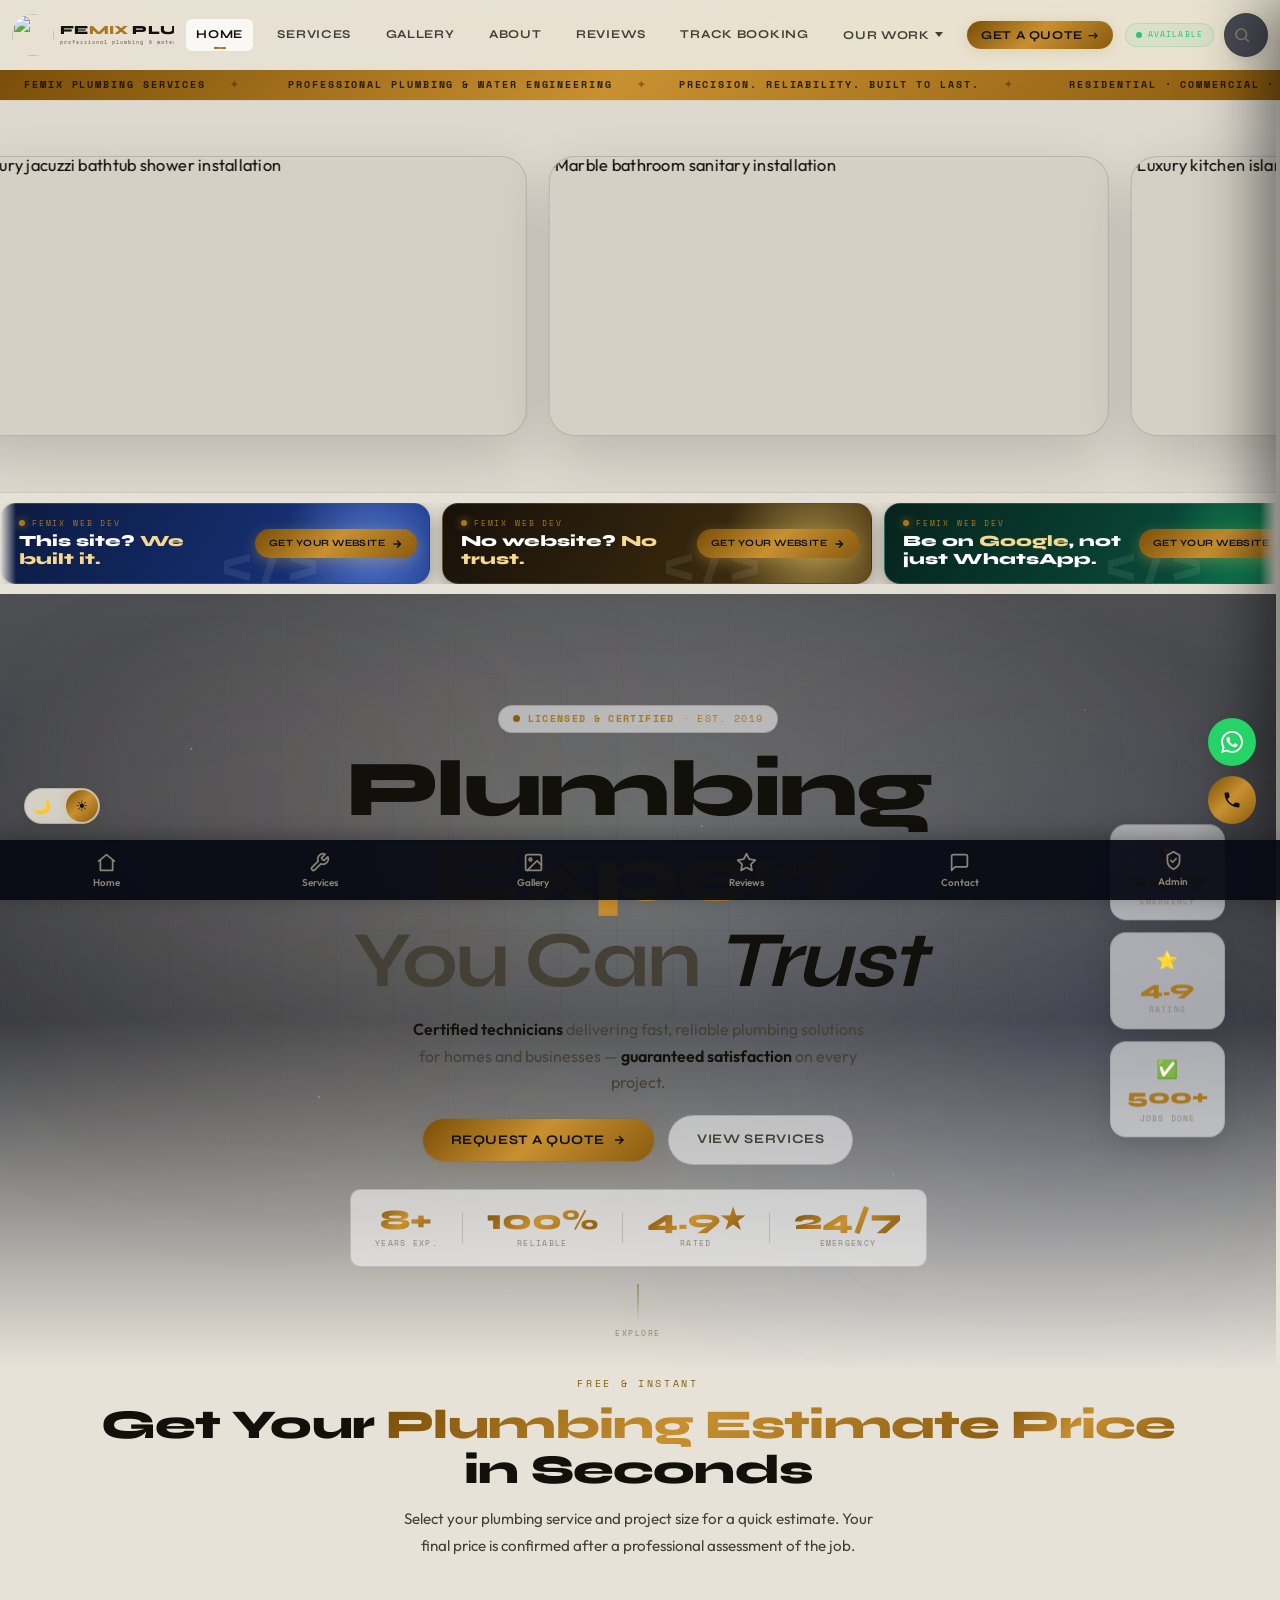
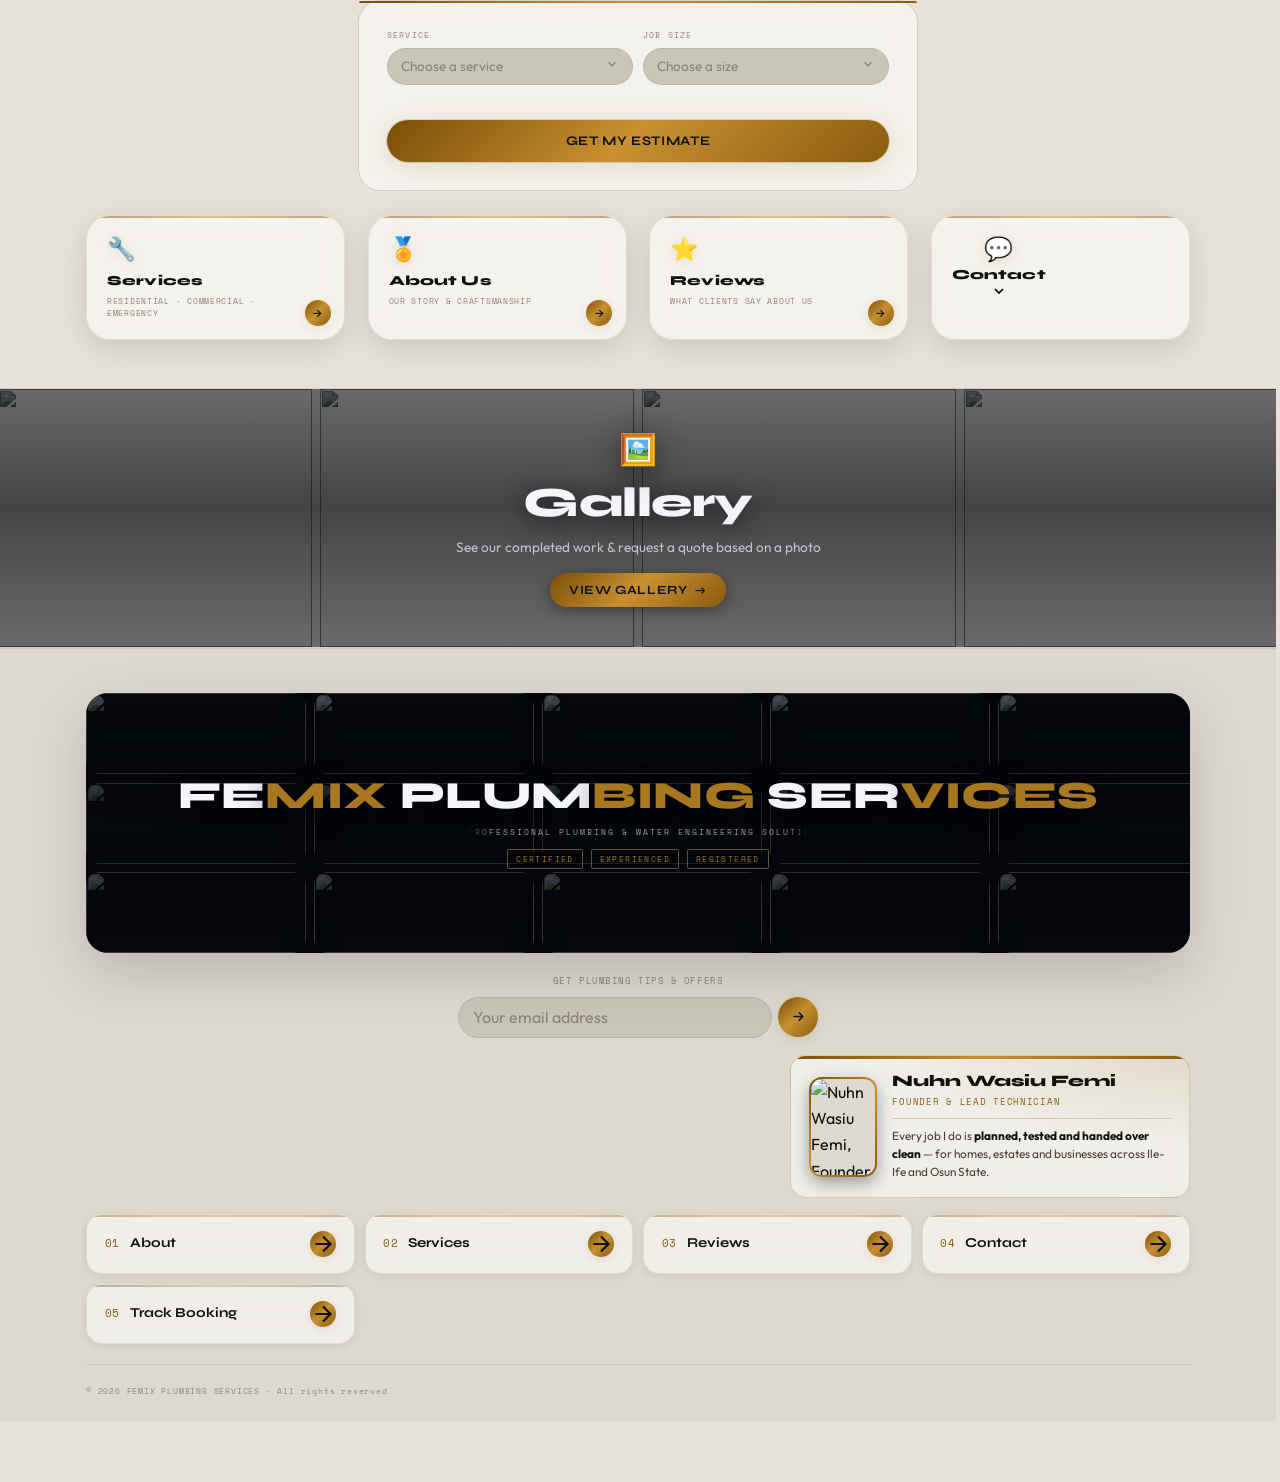
==== index.html @ af9c1fc1 "Add files via upload" ====
<!DOCTYPE html>
<html lang="en" data-theme="dark">
<head>
<meta charset="UTF-8" />
<meta name="viewport" content="width=device-width, initial-scale=1.0, interactive-widget=resizes-content" />
<meta name="description" content="Femix Plumbing Services delivers professional residential and commercial building plumbing and water engineering services in Ile-Ife, Osun State. Leak detection, borehole pumps, installations and maintenance." />
  <meta name="theme-color" content="#070A14" />
  <meta name="apple-mobile-web-app-capable" content="yes" />
  <meta name="apple-mobile-web-app-status-bar-style" content="black-translucent" />
  <link rel="canonical" href="https://femixplumbing.name.ng/" />
  <meta name="robots" content="index, follow, max-image-preview:large" />
  <meta property="og:type" content="website" />
  <meta property="og:site_name" content="Femix Plumbing Services" />
  <meta property="og:locale" content="en_NG" />
  <meta property="og:title" content="Femix Plumbing Services — Plumber in Ile-Ife, Osun State" />
  <meta property="og:description" content="Femix Plumbing Services delivers professional residential and commercial building plumbing and water engineering services in Ile-Ife, Osun State. Leak detection, borehole pumps, installations and maintenance." />
  <meta property="og:url" content="https://femixplumbing.name.ng/" />
  <meta property="og:image" content="https://femixplumbing.name.ng/images/branding/femix-plumbing-logo.webp" />
  <meta property="og:image:alt" content="Femix Plumbing Services logo" />
  <meta name="twitter:card" content="summary" />
  <meta name="twitter:title" content="Femix Plumbing Services — Plumber in Ile-Ife, Osun State" />
  <meta name="twitter:description" content="Femix Plumbing Services delivers professional residential and commercial building plumbing and water engineering services in Ile-Ife, Osun State. Leak detection, borehole pumps, installations and maintenance." />
  <meta name="twitter:image" content="https://femixplumbing.name.ng/images/branding/femix-plumbing-logo.webp" />
  <script type="application/ld+json">
{
  "@context": "https://schema.org",
  "@type": "Plumber",
  "@id": "https://femixplumbing.name.ng/#business",
  "name": "Femix Plumbing Services",
  "url": "https://femixplumbing.name.ng/",
  "image": "https://femixplumbing.name.ng/images/branding/femix-plumbing-logo.webp",
  "logo": "https://femixplumbing.name.ng/images/branding/femix-plumbing-logo.webp",
  "description": "Femix Plumbing Services delivers professional residential and commercial building plumbing and water engineering services in Ile-Ife, Osun State. Leak detection, borehole pumps, installations and maintenance. 24/7 emergency response.",
  "telephone": "+2349060708332",
  "email": "femixplumbingservices931@gmail.com",
  "foundingDate": "2019",
  "founder": {
    "@type": "Person",
    "name": "Nuhn Wasiu Femi"
  },
  "address": {
    "@type": "PostalAddress",
    "addressLocality": "Ile-Ife",
    "addressRegion": "Osun State",
    "addressCountry": "NG"
  },
  "areaServed": [
    {
      "@type": "City",
      "name": "Ile-Ife"
    },
    {
      "@type": "AdministrativeArea",
      "name": "Osun State"
    }
  ],
  "openingHoursSpecification": [
    {
      "@type": "OpeningHoursSpecification",
      "dayOfWeek": [
        "Monday",
        "Tuesday",
        "Wednesday",
        "Thursday",
        "Friday",
        "Saturday"
      ],
      "opens": "07:00",
      "closes": "19:00"
    }
  ],
  "hasOfferCatalog": {
    "@type": "OfferCatalog",
    "name": "Plumbing services",
    "itemListElement": [
      {
        "@type": "Offer",
        "itemOffered": {
          "@type": "Service",
          "name": "Residential plumbing"
        }
      },
      {
        "@type": "Offer",
        "itemOffered": {
          "@type": "Service",
          "name": "Commercial and estate plumbing"
        }
      },
      {
        "@type": "Offer",
        "itemOffered": {
          "@type": "Service",
          "name": "Borehole, pump and water systems"
        }
      },
      {
        "@type": "Offer",
        "itemOffered": {
          "@type": "Service",
          "name": "Leak detection and diagnostics"
        }
      },
      {
        "@type": "Offer",
        "itemOffered": {
          "@type": "Service",
          "name": "Water heater installation and repair"
        }
      },
      {
        "@type": "Offer",
        "itemOffered": {
          "@type": "Service",
          "name": "Drain cleaning and unclogging"
        }
      },
      {
        "@type": "Offer",
        "itemOffered": {
          "@type": "Service",
          "name": "24/7 emergency plumbing"
        }
      }
    ]
  }
}
  </script>
  <link rel="manifest" href="manifest.json" />
  <title>Femix Plumbing Services — Professional Plumbing & Water Engineering Solutions · Ile Ife</title>
  <link rel="preconnect" href="https://fonts.googleapis.com" />
  <link rel="preconnect" href="https://fonts.gstatic.com" crossorigin />
  <link href="https://fonts.googleapis.com/css2?family=Syne:wght@400;500;600;700;800&family=Outfit:wght@300;400;500;600;700&family=Space+Mono:wght@400;700&display=swap" rel="stylesheet" />
  <script async src="https://www.googletagmanager.com/gtag/js?id=G-QE96GSZ39D"></script>
  <script>
    window.dataLayer = window.dataLayer || [];
    function gtag(){dataLayer.push(arguments);}
    gtag('js', new Date());
    gtag('config', 'G-QE96GSZ39D');
  </script>
  <link rel="icon" type="image/webp" href="images/branding/femix-logo.webp">
  <link rel="apple-touch-icon" href="images/branding/femix-logo.webp">
  <meta name="mobile-web-app-capable" content="yes">
  <link rel="stylesheet" href="style-dev.css?v=20260930c">
</head>
<body>

<!-- ─── SCROLL PROGRESS ─── -->
<div id="scrollProgress" class="scroll-progress" aria-hidden="true">
  <div class="scroll-progress-fill"></div>
</div>

<!-- ─── LOADER ─── -->
<div id="loader" class="loader" aria-hidden="true">
  <div class="loader-content">
    <div class="loader-emblem">
      <svg width="56" height="56" viewBox="0 0 56 56" fill="none">
        <defs>
          <linearGradient id="lg1" x1="0" y1="0" x2="56" y2="56" gradientUnits="userSpaceOnUse">
            <stop offset="0%" stop-color="#C8A44A"/>
            <stop offset="100%" stop-color="#F5D990"/>
          </linearGradient>
        </defs>
      </svg>
      <div class="loader-drop">
        <img src="images/branding/femix-plumbing-logo.webp" alt="Femix Logo" class="logo-img" aria-hidden="true"/>
      </div>
    </div>
    <div class="loader-wordmark">FE<span>MIX</span> PLUM<span>BING</span> SER<span>VICES</span></div>
    <div class="loader-tagline">Professional Plumbing & Water Engineering Solutions · Est. 2019</div>
    <div class="loader-bar-wrap"><div class="loader-bar-fill"></div></div>
  </div>
</div>

<!-- ─── TOAST SYSTEM ─── -->
<div id="toastContainer" class="toast-container" role="alert" aria-live="assertive" aria-atomic="true"></div>

<!-- ─── CANVAS ─── -->
<canvas id="bgCanvas" aria-hidden="true"></canvas>

<!-- ─── GALLERY STRIP (persistent) ─── -->
<div class="gallery-strip" aria-label="Our recent work">
  <div class="gallery-strip-galaxy-bg" aria-hidden="true"></div>
  <div class="gallery-strip-galaxy-stars" aria-hidden="true"></div>
  <div class="gallery-strip-galaxy-stars gallery-strip-galaxy-stars--far" aria-hidden="true"></div>
  <div class="gallery-strip-galaxy-comet" aria-hidden="true"></div>
  <div class="slider-track" id="sliderTrack">
    <div class="slide"><img src="images/gallery/femix-plumbing-luxury-jacuzzi-bathtub-shower-installation.webp" alt="Luxury jacuzzi bathtub shower installation" loading="lazy" decoding="async"></div>
    <div class="slide"><img src="images/gallery/femix-plumbing-marble-bathroom-sanitary-installation-lagos.webp" alt="Marble bathroom sanitary installation" loading="lazy" decoding="async"></div>
    <div class="slide"><img src="images/gallery/femix-plumbing-luxury-kitchen-island-drainage-piping.webp" alt="Luxury kitchen island drainage piping" loading="lazy" decoding="async"></div>
    <div class="slide"><img src="images/gallery/femix-plumbing-luxury-terrazzo-bathroom-mep-engineering.webp" alt="Terrazzo bathroom MEP engineering" loading="lazy" decoding="async"></div>
    <div class="slide"><img src="images/gallery/femix-plumbing-glass-shower-enclosure-modern-tower-panel.webp" alt="Glass shower enclosure installation" loading="lazy" decoding="async"></div>
    <div class="slide"><img src="images/gallery/femix-plumbing-double-vanity-sink-black-marble-bathroom.webp" alt="Double vanity sink black marble bathroom" loading="lazy" decoding="async"></div>
    <div class="slide"><img src="images/gallery/femix-plumbing-services-commercial-bathroom-plumbing-layout.webp" alt="Commercial bathroom plumbing layout" loading="lazy" decoding="async"></div>
    <div class="slide"><img src="images/gallery/femix-plumbing-luxury-freestanding-bathtub-leak-testing.webp" alt="Luxury freestanding bathtub leak testing" loading="lazy" decoding="async"></div>
    <div class="slide"><img src="images/gallery/femix-plumbing-modern-countertop-basin-installation.webp" alt="Modern countertop basin installation" loading="lazy" decoding="async"></div>
    <div class="slide"><img src="images/gallery/femix-plumbing-wall-hung-smart-toilet-installation-ikoyi.webp" alt="Wall-hung smart toilet installation" loading="lazy" decoding="async"></div>
    <!-- duplicate set for seamless infinite loop -->
    <div class="slide"><img src="images/gallery/femix-plumbing-luxury-jacuzzi-bathtub-shower-installation.webp" alt="Luxury jacuzzi bathtub shower installation" loading="lazy" decoding="async"></div>
    <div class="slide"><img src="images/gallery/femix-plumbing-marble-bathroom-sanitary-installation-lagos.webp" alt="Marble bathroom sanitary installation" loading="lazy" decoding="async"></div>
    <div class="slide"><img src="images/gallery/femix-plumbing-luxury-kitchen-island-drainage-piping.webp" alt="Luxury kitchen island drainage piping" loading="lazy" decoding="async"></div>
    <div class="slide"><img src="images/gallery/femix-plumbing-luxury-terrazzo-bathroom-mep-engineering.webp" alt="Terrazzo bathroom MEP engineering" loading="lazy" decoding="async"></div>
    <div class="slide"><img src="images/gallery/femix-plumbing-glass-shower-enclosure-modern-tower-panel.webp" alt="Glass shower enclosure installation" loading="lazy" decoding="async"></div>
    <div class="slide"><img src="images/gallery/femix-plumbing-double-vanity-sink-black-marble-bathroom.webp" alt="Double vanity sink black marble bathroom" loading="lazy" decoding="async"></div>
    <div class="slide"><img src="images/gallery/femix-plumbing-services-commercial-bathroom-plumbing-layout.webp" alt="Commercial bathroom plumbing layout" loading="lazy" decoding="async"></div>
    <div class="slide"><img src="images/gallery/femix-plumbing-luxury-freestanding-bathtub-leak-testing.webp" alt="Luxury freestanding bathtub leak testing" loading="lazy" decoding="async"></div>
    <div class="slide"><img src="images/gallery/femix-plumbing-modern-countertop-basin-installation.webp" alt="Modern countertop basin installation" loading="lazy" decoding="async"></div>
    <div class="slide"><img src="images/gallery/femix-plumbing-wall-hung-smart-toilet-installation-ikoyi.webp" alt="Wall-hung smart toilet installation" loading="lazy" decoding="async"></div>
  </div>
</div>

<!-- ─── HEADER (persistent) ─── -->
<header id="header">
  <div class="nav-bar">

    <a href="#home" class="logo-wrap" aria-label="FEMIX Plumbing — Home" data-view="home">
      <div class="logo-mark">
        <img src="images/branding/femix-plumbing-logo.webp" alt="" class="logo-img" aria-hidden="true" />
        <div class="logo-mark-glow" aria-hidden="true"></div>
      </div>
      <div class="logo-text-wrap">
        <span class="logo-name">FE<em>MIX</em> PLUM<em>BING</em> SER<em>VICES</em></span>
        <span class="logo-sub"><strong>Professional Plumbing & Water Engineering Solutions Est. 2019</strong></span>
      </div>
    </a>

    <nav class="desk-nav" aria-label="Main navigation">
      <a href="#home"     class="nav-link active" data-view="home">Home</a>
      <a href="#services" class="nav-link"         data-view="services">Services</a>
      <a href="#gallery"  class="nav-link"          data-view="gallery">Gallery</a>
      <a href="#about"    class="nav-link"          data-view="about">About</a>
      <a href="#reviews"  class="nav-link"          data-view="reviews">Reviews</a>
      <a href="https://femix-plumbing-backend.onrender.com/booking-status.html" class="nav-link nav-track-link" aria-label="Track an existing booking">Track Booking</a>

      <div class="nav-dd" id="workDropdown">
        <button class="nav-dd-trigger" aria-haspopup="true" aria-expanded="false" aria-controls="workMenu">
          Our Work <span class="chevron" aria-hidden="true"></span>
        </button>
        <div class="nav-dd-menu" id="workMenu" role="menu">
          <button class="dd-item" role="menuitem" data-view="services" data-tab="residential">
            <div class="dd-item-icon" aria-hidden="true">🏠</div>
            <div class="dd-item-text">
              <strong>Residential Plumbing</strong>
              <span>Homes, flats & apartments</span>
            </div>
          </button>
          <button class="dd-item" role="menuitem" data-view="services" data-tab="commercial">
            <div class="dd-item-icon" aria-hidden="true">🏢</div>
            <div class="dd-item-text">
              <strong>Commercial & Estate</strong>
              <span>Hotels, offices, campuses</span>
            </div>
          </button>
          <button class="dd-item" role="menuitem" data-view="services" data-tab="water">
            <div class="dd-item-icon" aria-hidden="true">💧</div>
            <div class="dd-item-text">
              <strong>Borehole & Water Systems</strong>
              <span>Full water infrastructure</span>
            </div>
          </button>
          <div class="dd-divider" role="separator"></div>
          <button class="dd-item dd-emergency" role="menuitem" data-view="services" data-tab="emergency">
            <div class="dd-item-icon" aria-hidden="true">🚨</div>
            <div class="dd-item-text">
              <strong>24/7 Emergency</strong>
              <span>Rapid response, any hour</span>
            </div>
          </button>
        </div>
      </div>

      <button class="nav-cta" id="openContactModal" aria-haspopup="dialog" data-view="services">
        Get a Quote <span class="nav-cta-arrow" aria-hidden="true">→</span>
      </button>
    </nav>

    <div class="nav-right">
      <div class="status-pill" aria-label="Service status: available">
        <span class="status-dot" aria-hidden="true"></span>
        <span>Available</span>
      </div>

      <!-- ─── SITE SEARCH — pure client-side: searches page/view names
           and footer accordion topics, then navigates or scrolls-and-
           opens the matching destination. ─── -->
      <div class="site-search-bar" id="siteSearchBar" role="search">
        <div class="site-search-inner" onclick="document.getElementById('siteSearchInput').focus()">
          <svg class="site-search-icon" width="16" height="16" viewBox="0 0 24 24" fill="none" stroke="currentColor" stroke-width="2.2" aria-hidden="true"><circle cx="11" cy="11" r="7"/><path d="M21 21l-4.3-4.3"/></svg>
          <input type="text" id="siteSearchInput" aria-label="Search the site" class="site-search-input" placeholder="Search services, gallery, projects, FAQs…" autocomplete="off" aria-expanded="false" aria-controls="siteSearchResults" role="combobox" aria-autocomplete="list">
          <button type="button" class="site-search-clear" id="siteSearchClear" aria-label="Clear search" hidden>✕</button>
        </div>
        <div class="site-search-results" id="siteSearchResults" role="listbox" hidden></div>
      </div>

      <button class="ham" id="hamBtn" aria-label="Open navigation menu" aria-expanded="false" aria-controls="mobDrawer">
        <span></span><span></span><span></span>
      </button>
    </div>
  </div>

  <div class="ticker-bar" aria-hidden="true">
    <div class="ticker-inner">
      <span>FEMIX PLUMBING SERVICES</span><span class="tsep">✦</span>
      <span><span>PROFESSIONAL PLUMBING & WATER ENGINEERING</span><span class="tsep">✦</span>
      <span>PRECISION. RELIABILITY. BUILT TO LAST.</span><span class="tsep">✦</span>
      <span><span>RESIDENTIAL · COMMERCIAL · INDUSTRIAL</span><span class="tsep">✦</span>
      <span>WATER SYSTEMS · BOREHOLES · PUMPS · DRAINAGE</span><span class="tsep">✦</span>
      <span><span>INSTALLATION · REPAIRS · MAINTENANCE</span><span class="tsep">✦</span>
      <span>ADVANCED LEAK DETECTION & DIAGNOSTICS</span><span class="tsep">✦</span>
      <span>24/7 EMERGENCY PLUMBING RESPONSE</span><span class="tsep">✦</span>
      <span>QUALITY WORKMANSHIP · PREMIUM MATERIALS</span><span class="tsep">✦</span>
      <span>ILE-IFE · OSUN STATE · NIGERIA</span><span class="tsep">✦</span>
      <span>FEMIX PLUMBING SERVICES</span><span class="tsep">✦</span>
      <span>PROFESSIONAL PLUMBING & WATER ENGINEERING</span><span class="tsep">✦</span>
      <span>PRECISION. RELIABILITY. BUILT TO LAST.</span><span class="tsep">✦</span>
      <span>RESIDENTIAL · COMMERCIAL · INDUSTRIAL</span><span class="tsep">✦</span>
      <span>WATER SYSTEMS · BOREHOLES · PUMPS · DRAINAGE</span><span class="tsep">✦</span>
      <span>INSTALLATION · REPAIRS · MAINTENANCE</span><span class="tsep">✦</span>
      <span>ADVANCED LEAK DETECTION & DIAGNOSTICS</span><span class="tsep">✦</span>
      <span>24/7 EMERGENCY PLUMBING RESPONSE</span><span class="tsep">✦</span>
      <span>QUALITY WORKMANSHIP · PREMIUM MATERIALS</span><span class="tsep">✦</span>
      <span>ILE-IFE · OSUN STATE · NIGERIA</span><span class="tsep">✦</span>
    </div>
  </div>
</header>

<style>
  /* Track Booking is a real link (leaves the SPA), not a data-view nav
     item, so it never gets the SPA router's "active" class — this just
     nudges it to sit visually with the other nav links. */
  .desk-nav .nav-track-link {
    display: inline-flex;
    align-items: center;
    gap: 6px;
  }
</style>

<!-- ─── MOBILE DRAWER ─── -->
<div class="mob-drawer" id="mobDrawer" role="dialog" aria-label="Navigation" aria-hidden="true">
  <div class="mob-drawer-inner">
    <div class="mob-drawer-top">
      <div class="mob-drawer-brand">FE<em>MIX</em> PLUM<em>BING</em></div>
      <button class="mob-drawer-close" id="closeDrawer" aria-label="Close menu">✕</button>
    </div>
    <div class="full-menu">
      <button type="button" class="menu-item" data-view="home">
        <span class="item-header">
          <span class="menu-num">01</span>
          <span class="menu-label">HOME</span>
        </span>
        <span class="menu-sub">Professional Plumbing &amp; Water Engineering Solutions</span>
      </button>
      <button type="button" class="menu-item" data-view="services">
        <span class="item-header">
          <span class="menu-num">02</span>
          <span class="menu-label">SERVICES</span>
        </span>
        <span class="menu-sub">General plumbing, pipe fitting &amp; borehole installation</span>
      </button>
      <button type="button" class="menu-item" data-view="gallery">
        <span class="item-header">
          <span class="menu-num">03</span>
          <span class="menu-label">GALLERY</span>
        </span>
        <span class="menu-sub">Browse our completed work &amp; request a quote</span>
      </button>
      <button type="button" class="menu-item" data-view="about">
        <span class="item-header">
          <span class="menu-num">04</span>
          <span class="menu-label">ABOUT</span>
        </span>
        <span class="menu-sub">Certified technical excellence for home &amp; business</span>
      </button>
      <button type="button" class="menu-item" data-view="reviews">
        <span class="item-header">
          <span class="menu-num">05</span>
          <span class="menu-label">REVIEWS</span>
        </span>
        <span class="menu-sub">⭐⭐⭐⭐⭐ "Best plumbing service in Osun State!"</span>
      </button>
      <button type="button" class="menu-item" id="drawerContactBtn" data-view="home">
        <span class="item-header">
          <span class="menu-num">06</span>
          <span class="menu-label">CONTACT</span>
        </span>
        <span class="menu-sub">Phone, email, location &amp; working hours</span>
      </button>
    </div>
    <div class="mob-drawer-actions">
      <a href="tel:+2349060708332" class="mob-action-btn mob-action-call">
        <svg width="16" height="16" viewBox="0 0 24 24" fill="currentColor"><path d="M6.6 10.8c1.4 2.8 3.8 5.1 6.6 6.6l2.2-2.2c.3-.3.7-.4 1-.2 1.1.4 2.3.6 3.6.6.6 0 1 .4 1 1V20c0 .6-.4 1-1 1-9.4 0-17-7.6-17-17 0-.6.4-1 1-1h3.5c.6 0 1 .4 1 1 0 1.3.2 2.5.6 3.6.1.3 0 .7-.2 1L6.6 10.8z"/></svg>
        Call Now
      </a>
      <a href="https://wa.me/2349060708332" target="_blank" rel="noopener" class="mob-action-btn mob-action-wa">
        <svg width="16" height="16" viewBox="0 0 24 24" fill="currentColor"><path d="M17.472 14.382c-.297-.149-1.758-.867-2.03-.967-.273-.099-.471-.148-.67.15-.197.297-.767.966-.94 1.164-.173.199-.347.223-.644.075-.297-.15-1.255-.463-2.39-1.475-.883-.788-1.48-1.761-1.653-2.059-.173-.297-.018-.458.13-.606.134-.133.298-.347.446-.52.149-.174.198-.298.298-.497.099-.198.05-.371-.025-.52-.075-.149-.669-1.612-.916-2.207-.242-.579-.487-.5-.669-.51-.173-.008-.371-.01-.57-.01-.198 0-.52.074-.792.372-.272.297-1.04 1.016-1.04 2.479 0 1.462 1.065 2.875 1.213 3.074.149.198 2.096 3.2 5.077 4.487.709.306 1.262.489 1.694.625.712.227 1.36.195 1.871.118.571-.085 1.758-.719 2.006-1.413.248-.694.248-1.289.173-1.413-.074-.124-.272-.198-.57-.347m-5.421 7.403h-.004a9.87 9.87 0 01-5.031-1.378l-.361-.214-3.741.982.998-3.648-.235-.374a9.86 9.86 0 01-1.51-5.26c.001-5.45 4.436-9.884 9.888-9.884 2.64 0 5.122 1.03 6.988 2.898a9.825 9.825 0 012.893 6.994c-.003 5.45-4.437 9.884-9.885 9.884m8.413-18.297A11.815 11.815 0 0012.05 0C5.495 0 .16 5.335.157 11.892c0 2.096.547 4.142 1.588 5.945L.057 24l6.305-1.654a11.882 11.882 0 005.683 1.448h.005c6.554 0 11.89-5.335 11.893-11.893a11.821 11.821 0 00-3.48-8.413z"/></svg>
        WhatsApp
      </a>
      <a href="https://femix-plumbing-backend.onrender.com/booking-status.html" class="mob-action-btn mob-action-track">
        <svg width="16" height="16" viewBox="0 0 24 24" fill="none" stroke="currentColor" stroke-width="2" stroke-linecap="round" stroke-linejoin="round"><circle cx="11" cy="11" r="8"/><path d="M21 21l-4.3-4.3"/></svg>
        Track Booking
      </a>
    </div>
    <div class="mob-drawer-flyer">
    </div>
  </div>
</div>

<div class="mob-overlay" id="mobOverlay" aria-hidden="true"></div>


<!-- ══════════════════════════════════════
     HOME VIEW
════════════════════════════════════════ -->
<div id="view-home" class="spa-view spa-view--home spa-view--active" data-view-id="home" role="main">

  <!-- ══ FEMIX WEB DEV — endless promo slider ═══════════════════════════
       Fills the band between the gallery strip and the hero (the space
       that used to be empty). Styles: the ".wd-ads" block at the end of
       style-dev.css. The 2nd set of cards is an aria-hidden duplicate
       that makes the loop seamless — when you edit a card, edit both.
       Destination URL: change WD_URL in the <script> just below.
       To remove: delete this <aside> + its <script> + the CSS block. ══ -->
  <aside class="wd-ads" id="wdAds" aria-label="Femix Web Dev — website design service" data-nosnippet>
    <div class="wd-ads-viewport">
      <div class="wd-ads-track">
      <a class="wd-card wd-card--1" href="https://wa.me/2349060708332?text=Hello%20Femix%20Web%20Dev%2C%20I%20saw%20your%20work%20on%20femixplumbing.name.ng%20and%20I%20want%20a%20website%20for%20my%20business." target="_blank" rel="noopener" aria-label="Femix Web Dev — Get your website">
        <span class="wd-card-text">
          <span class="wd-card-brand">Femix Web Dev</span>
          <span class="wd-card-head">This site? <em>We built it.</em></span>
        </span>
        <span class="wd-card-btn">Get Your Website <svg width="12" height="12" viewBox="0 0 24 24" fill="none" stroke="currentColor" stroke-width="3" aria-hidden="true"><path d="M5 12h14M12 5l7 7-7 7"/></svg></span>
      </a>
      <a class="wd-card wd-card--2" href="https://wa.me/2349060708332?text=Hello%20Femix%20Web%20Dev%2C%20I%20saw%20your%20work%20on%20femixplumbing.name.ng%20and%20I%20want%20a%20website%20for%20my%20business." target="_blank" rel="noopener" aria-label="Femix Web Dev — Get your website">
        <span class="wd-card-text">
          <span class="wd-card-brand">Femix Web Dev</span>
          <span class="wd-card-head">No website? <em>No trust.</em></span>
        </span>
        <span class="wd-card-btn">Get Your Website <svg width="12" height="12" viewBox="0 0 24 24" fill="none" stroke="currentColor" stroke-width="3" aria-hidden="true"><path d="M5 12h14M12 5l7 7-7 7"/></svg></span>
      </a>
      <a class="wd-card wd-card--3" href="https://wa.me/2349060708332?text=Hello%20Femix%20Web%20Dev%2C%20I%20saw%20your%20work%20on%20femixplumbing.name.ng%20and%20I%20want%20a%20website%20for%20my%20business." target="_blank" rel="noopener" aria-label="Femix Web Dev — Get your website">
        <span class="wd-card-text">
          <span class="wd-card-brand">Femix Web Dev</span>
          <span class="wd-card-head">Be on <em>Google</em>, not just WhatsApp.</span>
        </span>
        <span class="wd-card-btn">Get Your Website <svg width="12" height="12" viewBox="0 0 24 24" fill="none" stroke="currentColor" stroke-width="3" aria-hidden="true"><path d="M5 12h14M12 5l7 7-7 7"/></svg></span>
      </a>
      <a class="wd-card wd-card--4" href="https://wa.me/2349060708332?text=Hello%20Femix%20Web%20Dev%2C%20I%20saw%20your%20work%20on%20femixplumbing.name.ng%20and%20I%20want%20a%20website%20for%20my%20business." target="_blank" rel="noopener" aria-label="Femix Web Dev — Get your website">
        <span class="wd-card-text">
          <span class="wd-card-brand">Femix Web Dev</span>
          <span class="wd-card-head">Bookings &amp; quotes <em>on autopilot.</em></span>
        </span>
        <span class="wd-card-btn">Get Your Website <svg width="12" height="12" viewBox="0 0 24 24" fill="none" stroke="currentColor" stroke-width="3" aria-hidden="true"><path d="M5 12h14M12 5l7 7-7 7"/></svg></span>
      </a>
      <a class="wd-card wd-card--2" href="https://wa.me/2349060708332?text=Hello%20Femix%20Web%20Dev%2C%20I%20saw%20your%20work%20on%20femixplumbing.name.ng%20and%20I%20want%20a%20website%20for%20my%20business." target="_blank" rel="noopener" aria-label="Femix Web Dev — Get your website">
        <span class="wd-card-text">
          <span class="wd-card-brand">Femix Web Dev</span>
          <span class="wd-card-head">Your competitor has a site. <em>Do you?</em></span>
        </span>
        <span class="wd-card-btn">Get Your Website <svg width="12" height="12" viewBox="0 0 24 24" fill="none" stroke="currentColor" stroke-width="3" aria-hidden="true"><path d="M5 12h14M12 5l7 7-7 7"/></svg></span>
      </a>
      <a class="wd-card wd-card--3" href="https://wa.me/2349060708332?text=Hello%20Femix%20Web%20Dev%2C%20I%20saw%20your%20work%20on%20femixplumbing.name.ng%20and%20I%20want%20a%20website%20for%20my%20business." target="_blank" rel="noopener" aria-label="Femix Web Dev — Get your website">
        <span class="wd-card-text">
          <span class="wd-card-brand">Femix Web Dev</span>
          <span class="wd-card-head">Shop, salon, school? <em>Get a website.</em></span>
        </span>
        <span class="wd-card-btn">Get Your Website <svg width="12" height="12" viewBox="0 0 24 24" fill="none" stroke="currentColor" stroke-width="3" aria-hidden="true"><path d="M5 12h14M12 5l7 7-7 7"/></svg></span>
      </a>
      <a class="wd-card wd-card--1" href="https://wa.me/2349060708332?text=Hello%20Femix%20Web%20Dev%2C%20I%20saw%20your%20work%20on%20femixplumbing.name.ng%20and%20I%20want%20a%20website%20for%20my%20business." target="_blank" rel="noopener" aria-hidden="true" tabindex="-1">
        <span class="wd-card-text">
          <span class="wd-card-brand">Femix Web Dev</span>
          <span class="wd-card-head">This site? <em>We built it.</em></span>
        </span>
        <span class="wd-card-btn">Get Your Website <svg width="12" height="12" viewBox="0 0 24 24" fill="none" stroke="currentColor" stroke-width="3" aria-hidden="true"><path d="M5 12h14M12 5l7 7-7 7"/></svg></span>
      </a>
      <a class="wd-card wd-card--2" href="https://wa.me/2349060708332?text=Hello%20Femix%20Web%20Dev%2C%20I%20saw%20your%20work%20on%20femixplumbing.name.ng%20and%20I%20want%20a%20website%20for%20my%20business." target="_blank" rel="noopener" aria-hidden="true" tabindex="-1">
        <span class="wd-card-text">
          <span class="wd-card-brand">Femix Web Dev</span>
          <span class="wd-card-head">No website? <em>No trust.</em></span>
        </span>
        <span class="wd-card-btn">Get Your Website <svg width="12" height="12" viewBox="0 0 24 24" fill="none" stroke="currentColor" stroke-width="3" aria-hidden="true"><path d="M5 12h14M12 5l7 7-7 7"/></svg></span>
      </a>
      <a class="wd-card wd-card--3" href="https://wa.me/2349060708332?text=Hello%20Femix%20Web%20Dev%2C%20I%20saw%20your%20work%20on%20femixplumbing.name.ng%20and%20I%20want%20a%20website%20for%20my%20business." target="_blank" rel="noopener" aria-hidden="true" tabindex="-1">
        <span class="wd-card-text">
          <span class="wd-card-brand">Femix Web Dev</span>
          <span class="wd-card-head">Be on <em>Google</em>, not just WhatsApp.</span>
        </span>
        <span class="wd-card-btn">Get Your Website <svg width="12" height="12" viewBox="0 0 24 24" fill="none" stroke="currentColor" stroke-width="3" aria-hidden="true"><path d="M5 12h14M12 5l7 7-7 7"/></svg></span>
      </a>
      <a class="wd-card wd-card--4" href="https://wa.me/2349060708332?text=Hello%20Femix%20Web%20Dev%2C%20I%20saw%20your%20work%20on%20femixplumbing.name.ng%20and%20I%20want%20a%20website%20for%20my%20business." target="_blank" rel="noopener" aria-hidden="true" tabindex="-1">
        <span class="wd-card-text">
          <span class="wd-card-brand">Femix Web Dev</span>
          <span class="wd-card-head">Bookings &amp; quotes <em>on autopilot.</em></span>
        </span>
        <span class="wd-card-btn">Get Your Website <svg width="12" height="12" viewBox="0 0 24 24" fill="none" stroke="currentColor" stroke-width="3" aria-hidden="true"><path d="M5 12h14M12 5l7 7-7 7"/></svg></span>
      </a>
      <a class="wd-card wd-card--2" href="https://wa.me/2349060708332?text=Hello%20Femix%20Web%20Dev%2C%20I%20saw%20your%20work%20on%20femixplumbing.name.ng%20and%20I%20want%20a%20website%20for%20my%20business." target="_blank" rel="noopener" aria-hidden="true" tabindex="-1">
        <span class="wd-card-text">
          <span class="wd-card-brand">Femix Web Dev</span>
          <span class="wd-card-head">Your competitor has a site. <em>Do you?</em></span>
        </span>
        <span class="wd-card-btn">Get Your Website <svg width="12" height="12" viewBox="0 0 24 24" fill="none" stroke="currentColor" stroke-width="3" aria-hidden="true"><path d="M5 12h14M12 5l7 7-7 7"/></svg></span>
      </a>
      <a class="wd-card wd-card--3" href="https://wa.me/2349060708332?text=Hello%20Femix%20Web%20Dev%2C%20I%20saw%20your%20work%20on%20femixplumbing.name.ng%20and%20I%20want%20a%20website%20for%20my%20business." target="_blank" rel="noopener" aria-hidden="true" tabindex="-1">
        <span class="wd-card-text">
          <span class="wd-card-brand">Femix Web Dev</span>
          <span class="wd-card-head">Shop, salon, school? <em>Get a website.</em></span>
        </span>
        <span class="wd-card-btn">Get Your Website <svg width="12" height="12" viewBox="0 0 24 24" fill="none" stroke="currentColor" stroke-width="3" aria-hidden="true"><path d="M5 12h14M12 5l7 7-7 7"/></svg></span>
      </a>
      </div>
    </div>
  </aside>
  <script>
    (function () {
      var WD_URL = 'https://wa.me/2349060708332?text=Hello%20Femix%20Web%20Dev%2C%20I%20saw%20your%20work%20on%20femixplumbing.name.ng%20and%20I%20want%20a%20website%20for%20my%20business.'; /* ← CHANGE to your website-order page */
      var ads = document.getElementById('wdAds');
      if (!ads) return;
      ads.querySelectorAll('.wd-card').forEach(function (a) { a.href = WD_URL; });
      ads.addEventListener('click', function (e) {
        if (e.target.closest('.wd-card') && window.gtag) gtag('event', 'website_ad_click', { link_url: WD_URL });
      });
    })();
  </script>


  <nav class="side-dots" aria-label="Page sections" id="sideDots">
    <button class="sdot active" data-target="home"     aria-label="Home section"></button>
    <button class="sdot"        data-target="services" aria-label="Services"></button>
    <button class="sdot"        data-target="about"    aria-label="About"></button>
    <button class="sdot"        data-target="reviews"  aria-label="Reviews"></button>
    <button class="sdot"        data-target="contact"  aria-label="Contact"></button>
  </nav>

  <!-- ══ HERO ══ -->
  <section id="hero" class="section hero-section">
    <div class="hero-grid-bg" aria-hidden="true"></div>
    <div class="orb orb-a" aria-hidden="true"></div>
    <div class="orb orb-b" aria-hidden="true"></div>
    <div class="orb orb-c" aria-hidden="true"></div>
    <div class="hero-galaxy-stars" aria-hidden="true"></div>
    <div class="hero-galaxy-glow" aria-hidden="true"></div>

    <div class="hero-banner" aria-hidden="true">
      <div class="hero-banner-slides">
        <div class="hero-banner-slide"><img src="images/gallery/femix-plumbing-luxury-jacuzzi-bathtub-shower-installation.webp" alt="" loading="eager"></div>
        <div class="hero-banner-slide"><img src="images/gallery/femix-plumbing-marble-bathroom-sanitary-installation-lagos.webp" alt="" loading="lazy"></div>
        <div class="hero-banner-slide"><img src="images/gallery/femix-plumbing-luxury-terrazzo-bathroom-mep-engineering.webp" alt="" loading="lazy"></div>
        <div class="hero-banner-slide"><img src="images/gallery/femix-plumbing-glass-shower-enclosure-modern-tower-panel.webp" alt="" loading="lazy"></div>
        <div class="hero-banner-slide"><img src="images/gallery/femix-plumbing-double-vanity-sink-black-marble-bathroom.webp" alt="" loading="lazy"></div>
      </div>
      <div class="hero-banner-tint"></div>
      <div class="hero-banner-curtain hero-banner-curtain--left"></div>
      <div class="hero-banner-curtain hero-banner-curtain--right"></div>
    </div>

    <aside class="hero-metrics" aria-label="Key statistics">
      <div class="metric-card glass">
        <span class="mc-icon" aria-hidden="true">🚨</span>
        <span class="mc-val">24/7</span>
        <span class="mc-lbl">Emergency</span>
      </div>
      <div class="metric-card glass">
        <span class="mc-icon" aria-hidden="true">⭐</span>
        <span class="mc-val">4.9</span>
        <span class="mc-lbl">Rating</span>
      </div>
      <div class="metric-card glass">
        <span class="mc-icon" aria-hidden="true">✅</span>
        <span class="mc-val">500+</span>
        <span class="mc-lbl">Jobs Done</span>
      </div>
    </aside>

    <div class="hero-body">
      <div class="hero-badge reveal-fade">
        <span class="badge-pulse" aria-hidden="true"></span>
        <strong>Licensed & Certified</strong> · Est. 2019
      </div>
      <h1 class="hero-h1 reveal-fade d1">
        <span class="h1-word">Plumbing</span>
        <span class="h1-word h1-accent">Expert</span>
        <span class="h1-word h1-muted">You Can <em>Trust</em></span>
      </h1>
      <p class="hero-desc reveal-fade d2">
        <strong>Certified technicians</strong> delivering fast, reliable plumbing solutions
        for homes and businesses — <strong>guaranteed satisfaction</strong> on every project.
      </p>
      <div class="hero-ctas reveal-fade d3">
        <button class="btn-primary" id="heroQuoteBtn" aria-haspopup="dialog" data-view="services">
          <span>Request a Quote</span>
          <svg class="btn-icon" width="14" height="14" viewBox="0 0 24 24" fill="none" stroke="currentColor" stroke-width="2.5"><path d="M5 12h14M12 5l7 7-7 7"/></svg>
        </button>
        <a href="#services" class="btn-ghost" data-view="services">
          <span>View Services</span>
        </a>
      </div>
      <div class="hero-stats reveal-fade d4" role="list">
        <div class="hstat" role="listitem"><span class="hstat-val">8+</span><span class="hstat-lbl">Years Exp.</span></div>
        <div class="hstat-sep" aria-hidden="true"></div>
        <div class="hstat" role="listitem"><span class="hstat-val">100%</span><span class="hstat-lbl">Reliable</span></div>
        <div class="hstat-sep" aria-hidden="true"></div>
        <div class="hstat" role="listitem"><span class="hstat-val">4.9★</span><span class="hstat-lbl">Rated</span></div>
        <div class="hstat-sep" aria-hidden="true"></div>
        <div class="hstat" role="listitem"><span class="hstat-val">24/7</span><span class="hstat-lbl">Emergency</span></div>
      </div>
    </div>

    <div class="scroll-cue" aria-hidden="true">
      <div class="scroll-line"></div>
      <span>Explore</span>
    </div>
  </section>

  <!-- ── HOME: Instant Quote Estimator — pick a service + rough job
       size, get an estimated price range immediately. No backend
       needed: pure client-side lookup against PRICE_TABLE in
       script.js. Clearly labeled as an estimate, with a one-tap
       path into the real booking form once someone's ready. ── -->
  <section class="section estimator-section" id="estimator">
    <div class="container">
      <header class="sec-head sec-head-center reveal">
        <div class="sec-eyebrow">Free &amp; Instant</div>
        <h2 class="sec-h2">Get Your <span class="g-gold">Plumbing Estimate</span><span class="g-gold"> Price</span> in Seconds</h2>
        <p class="sec-lead">Select your plumbing service and project size for a quick estimate. Your final price is confirmed after a professional assessment of the job.</p>
      </header>

      <div class="estimator-card glass reveal">
        <div class="estimator-row">
          <div class="field">
            <label id="estServiceLabel">Service</label>
            <div class="custom-select est-select" id="estServiceSelect">
              <button type="button" class="cs-trigger" id="estServiceTrigger" aria-haspopup="listbox" aria-expanded="false" aria-labelledby="estServiceLabel">
                <span class="cs-value cs-placeholder" id="estServiceValue">Choose a service</span>
                <span class="cs-caret" aria-hidden="true">
                  <svg width="14" height="14" viewBox="0 0 24 24" fill="none" stroke="currentColor" stroke-width="2.5"><path d="M6 9l6 6 6-6"/></svg>
                </span>
              </button>
              <div class="cs-panel" id="estServiceList" role="listbox" aria-labelledby="estServiceLabel" hidden>
                <div class="cs-group">
                  <div class="cs-group-label">Residential</div>
                  <button type="button" class="cs-option" role="option" aria-selected="false" data-value="Residential Plumbing Solution">Residential Plumbing Solution</button>
                  <button type="button" class="cs-option" role="option" aria-selected="false" data-value="Bathroom & Kitchen Upgrades">Bathroom &amp; Kitchen Upgrades</button>
                  <button type="button" class="cs-option" role="option" aria-selected="false" data-value="Pipe Installation & Repiping">Pipe Installation &amp; Repiping</button>
                  <button type="button" class="cs-option" role="option" aria-selected="false" data-value="Toilet & Fixture Installation">Toilet &amp; Fixture Installation</button>
                </div>
                <div class="cs-group">
                  <div class="cs-group-label">Commercial</div>
                  <button type="button" class="cs-option" role="option" aria-selected="false" data-value="Commercial and Estate Plumbing Systems">Commercial and Estate Plumbing Systems</button>
                  <button type="button" class="cs-option" role="option" aria-selected="false" data-value="Water System, Borehole & Pump Solutions">Water System, Borehole &amp; Pump Solutions</button>
                </div>
                <div class="cs-group">
                  <div class="cs-group-label">Specialist</div>
                  <button type="button" class="cs-option" role="option" aria-selected="false" data-value="Leak Detection & Diagnostic Services">Leak Detection &amp; Diagnostic Services</button>
                  <button type="button" class="cs-option" role="option" aria-selected="false" data-value="Water Efficiency & Conservation Systems">Water Efficiency &amp; Conservation Systems</button>
                  <button type="button" class="cs-option" role="option" aria-selected="false" data-value="Drain Cleaning & Unclogging">Drain Cleaning &amp; Unclogging</button>
                  <button type="button" class="cs-option" role="option" aria-selected="false" data-value="Water Heater Installation & Repair">Water Heater Installation &amp; Repair</button>
                  <button type="button" class="cs-option" role="option" aria-selected="false" data-value="Gas Line Installation & Repair">Gas Line Installation &amp; Repair</button>
                </div>
                <div class="cs-group cs-group--urgent">
                  <div class="cs-group-label">Urgent</div>
                  <button type="button" class="cs-option cs-option--urgent" role="option" aria-selected="false" data-value="Emergency Call-Out (24/7)">Emergency Call-Out (24/7)</button>
                </div>
              </div>
            </div>
          </div>
          <div class="field">
            <label id="estSizeLabel">Job Size</label>
            <div class="custom-select est-select" id="estSizeSelect">
              <button type="button" class="cs-trigger" id="estSizeTrigger" aria-haspopup="listbox" aria-expanded="false" aria-labelledby="estSizeLabel">
                <span class="cs-value cs-placeholder" id="estSizeValue">Choose a size</span>
                <span class="cs-caret" aria-hidden="true">
                  <svg width="14" height="14" viewBox="0 0 24 24" fill="none" stroke="currentColor" stroke-width="2.5"><path d="M6 9l6 6 6-6"/></svg>
                </span>
              </button>
              <div class="cs-panel" id="estSizeList" role="listbox" aria-labelledby="estSizeLabel" hidden>
                <div class="cs-group">
                  <button type="button" class="cs-option" role="option" aria-selected="false" data-value="small">Small — single fixture / minor repair</button>
                  <button type="button" class="cs-option" role="option" aria-selected="false" data-value="medium">Medium — full room / multiple fixtures</button>
                  <button type="button" class="cs-option" role="option" aria-selected="false" data-value="large">Large — whole building / commercial</button>
                </div>
              </div>
            </div>
          </div>
        </div>

        <button type="button" class="btn-primary btn-block" id="estCalcBtn">Get My Estimate</button>

        <div class="estimator-result" id="estResult" hidden>
          <span class="estimator-result-label">Estimated Range</span>
          <span class="estimator-result-value" id="estResultValue">₦0 – ₦0</span>
          <p class="estimator-result-note">This is a rough estimate based on typical jobs — your final price is confirmed after a free on-site or photo-based inspection.</p>
          <button type="button" class="btn-primary btn-block" id="estBookBtn">Book This Service →</button>
        </div>
      </div>
    </div>
  </section>

  <!-- ── HOME: Quick-nav cards ── -->
  <section class="section spa-quicknav-section">
    <div class="container">
      <div class="spa-quicknav-grid">
        <button class="spa-qcard glass" data-view="services" aria-label="Go to Services">
          <span class="spa-qcard-icon">🔧</span>
          <span class="spa-qcard-title">Services</span>
          <span class="spa-qcard-sub">Residential · Commercial · Emergency</span>
          <span class="spa-qcard-arrow">→</span>
        </button>
        <button class="spa-qcard glass" data-view="about" aria-label="Go to About">
          <span class="spa-qcard-icon">🏅</span>
          <span class="spa-qcard-title">About Us</span>
          <span class="spa-qcard-sub">Our story & craftsmanship</span>
          <span class="spa-qcard-arrow">→</span>
        </button>
        <button class="spa-qcard glass" data-view="reviews" aria-label="Go to Reviews">
          <span class="spa-qcard-icon">⭐</span>
          <span class="spa-qcard-title">Reviews</span>
          <span class="spa-qcard-sub">What clients say about us</span>
          <span class="spa-qcard-arrow">→</span>
        </button>

        <!-- Single compact Contact card — collapsed by default (shows just
             "Contact"); tapping it reveals the six contact methods, each
             independently clickable. Purely informational: no booking
             action anywhere in this card — booking stays exclusively in
             the Services section. -->
        <div class="spa-qcard spa-qcard--contact glass" id="contactCard">
          <button type="button" class="qc-contact-toggle" id="contactToggle" aria-expanded="false" aria-controls="contactPanel">
            <span class="spa-qcard-icon">💬</span>
            <span class="spa-qcard-title">Contact</span>
            <span class="qc-contact-chevron" aria-hidden="true">
              <svg width="16" height="16" viewBox="0 0 24 24" fill="none" stroke="currentColor" stroke-width="2.5"><path d="M6 9l6 6 6-6"/></svg>
            </span>
          </button>
          <div class="qc-contact-panel" id="contactPanel" role="region" aria-label="Contact options" hidden>
            <div class="qc-contact-grid">
              <a href="tel:+2349060708332" class="qc-contact-btn" aria-label="Call +234 906 0708 332">
                <span class="qc-contact-icon" aria-hidden="true">📞</span>
                <span class="qc-contact-lbl">Call</span>
              </a>
              <a href="mailto:femixplumbingservices931@gmail.com" class="qc-contact-btn" aria-label="Email femixplumbingservices931@gmail.com">
                <span class="qc-contact-icon" aria-hidden="true">✉️</span>
                <span class="qc-contact-lbl">Email</span>
              </a>
              <a href="https://femixplumbing.name.ng" target="_blank" rel="noopener" class="qc-contact-btn" aria-label="Visit femixplumbing.name.ng">
                <span class="qc-contact-icon" aria-hidden="true">🌐</span>
                <span class="qc-contact-lbl">Website</span>
              </a>
              <div class="qc-contact-btn qc-contact-btn--static" aria-label="Location: Ile Ife, Osun State, Nigeria">
                <span class="qc-contact-icon" aria-hidden="true">📍</span>
                <span class="qc-contact-lbl">Location</span>
              </div>
              <div class="qc-contact-btn qc-contact-btn--static" aria-label="Registration: CAC BN–9518216">
                <span class="qc-contact-icon" aria-hidden="true">🏢</span>
                <span class="qc-contact-lbl">Reg. No.</span>
              </div>
              <div class="qc-contact-btn qc-contact-btn--static" aria-label="Working hours: Monday to Saturday, 7am to 7pm, 24/7 emergency">
                <span class="qc-contact-icon" aria-hidden="true">🕐</span>
                <span class="qc-contact-lbl">Hours</span>
              </div>
            </div>
          </div>
        </div>
      </div>
    </div>
  </section>

<!-- ── HOME: Enlarged, full-width Gallery banner — a photo band with
       a dark scrim and the title/CTA overlaid on top, matching the
       look of the footer showcase band (same idea, but static — no
       sliding animation — so it adds zero ongoing CPU/GPU cost).
       The whole thing is a single button so tapping anywhere on
       it opens the Gallery view. ── -->
  <button type="button" class="gallery-banner" data-view="gallery" aria-label="Go to Gallery — see our work and request a quote">
    <div class="gallery-banner-photos" aria-hidden="true">
      <img src="images/gallery/femix-plumbing-matte-black-sanitary-hardware-fittings.webp" alt="" loading="lazy" decoding="async">
      <img src="images/gallery/femix-plumbing-pedestal-basin-black-matte-shower-set.webp" alt="" loading="lazy" decoding="async">
      <img src="images/gallery/femix-plumbing-concealed-shower-system-installation-lagos.webp" alt="" loading="lazy" decoding="async">
      <img src="images/gallery/femix-plumbing-high-end-kitchen-water-infrastructure-design.webp" alt="" loading="lazy" decoding="async">
    </div>
    <div class="gallery-banner-scrim" aria-hidden="true"></div>
    <div class="gallery-banner-caption">
      <span class="gallery-banner-icon" aria-hidden="true">🖼️</span>
      <span class="gallery-banner-title">Gallery</span>
      <span class="gallery-banner-sub">See our completed work & request a quote based on a photo</span>
      <span class="gallery-banner-cta">View Gallery <span class="gallery-banner-arrow" aria-hidden="true">→</span></span>
    </div>
  </button>

  <!-- Footer lives inside home view -->
  <footer class="site-footer">
    <div class="container">
      <!-- Sliding 3-row photo showcase with the wordmark overlaid on top -->
      <div class="footer-showcase">
        <div class="footer-showcase-row" aria-hidden="true">
          <div class="fsg-tile"><img src="images/gallery/femix-plumbing-luxury-jacuzzi-bathtub-shower-installation.webp" alt="" loading="lazy"></div>
          <div class="fsg-tile"><img src="images/gallery/femix-plumbing-marble-bathroom-sanitary-installation-lagos.webp" alt="" loading="lazy"></div>
          <div class="fsg-tile"><img src="images/gallery/femix-plumbing-luxury-jacuzzi-bathtub-shower-installation.webp" alt="" loading="lazy"></div>
          <div class="fsg-tile"><img src="images/gallery/femix-plumbing-marble-bathroom-sanitary-installation-lagos.webp" alt="" loading="lazy"></div>
          <div class="fsg-tile"><img src="images/gallery/femix-plumbing-luxury-jacuzzi-bathtub-shower-installation.webp" alt="" loading="lazy"></div>
          <div class="fsg-tile"><img src="images/gallery/femix-plumbing-marble-bathroom-sanitary-installation-lagos.webp" alt="" loading="lazy"></div>
          <div class="fsg-tile"><img src="images/gallery/femix-plumbing-luxury-jacuzzi-bathtub-shower-installation.webp" alt="" loading="lazy"></div>
          <div class="fsg-tile"><img src="images/gallery/femix-plumbing-marble-bathroom-sanitary-installation-lagos.webp" alt="" loading="lazy"></div>
        </div>
        <div class="footer-showcase-row footer-showcase-row--rev" aria-hidden="true">
          <div class="fsg-tile"><img src="images/gallery/femix-plumbing-luxury-freestanding-bathtub-leak-testing.webp" alt="" loading="lazy"></div>
          <div class="fsg-tile"><img src="images/gallery/femix-plumbing-matte-black-sanitary-hardware-fittings.webp" alt="" loading="lazy"></div>
          <div class="fsg-tile"><img src="images/gallery/femix-plumbing-luxury-freestanding-bathtub-leak-testing.webp" alt="" loading="lazy"></div>
          <div class="fsg-tile"><img src="images/gallery/femix-plumbing-matte-black-sanitary-hardware-fittings.webp" alt="" loading="lazy"></div>
          <div class="fsg-tile"><img src="images/gallery/femix-plumbing-luxury-freestanding-bathtub-leak-testing.webp" alt="" loading="lazy"></div>
          <div class="fsg-tile"><img src="images/gallery/femix-plumbing-matte-black-sanitary-hardware-fittings.webp" alt="" loading="lazy"></div>
          <div class="fsg-tile"><img src="images/gallery/femix-plumbing-luxury-freestanding-bathtub-leak-testing.webp" alt="" loading="lazy"></div>
          <div class="fsg-tile"><img src="images/gallery/femix-plumbing-matte-black-sanitary-hardware-fittings.webp" alt="" loading="lazy"></div>
        </div>
        <div class="footer-showcase-row" aria-hidden="true">
          <div class="fsg-tile"><img src="images/gallery/femix-plumbing-services-commercial-bathroom-plumbing-layout.webp" alt="" loading="lazy"></div>
          <div class="fsg-tile"><img src="images/gallery/femix-plumbing-professional-plumber-nigeria.webp" alt="" loading="lazy"></div>
          <div class="fsg-tile"><img src="images/gallery/femix-plumbing-services-commercial-bathroom-plumbing-layout.webp" alt="" loading="lazy"></div>
          <div class="fsg-tile"><img src="images/gallery/femix-plumbing-professional-plumber-nigeria.webp" alt="" loading="lazy"></div>
          <div class="fsg-tile"><img src="images/gallery/femix-plumbing-services-commercial-bathroom-plumbing-layout.webp" alt="" loading="lazy"></div>
          <div class="fsg-tile"><img src="images/gallery/femix-plumbing-professional-plumber-nigeria.webp" alt="" loading="lazy"></div>
          <div class="fsg-tile"><img src="images/gallery/femix-plumbing-services-commercial-bathroom-plumbing-layout.webp" alt="" loading="lazy"></div>
          <div class="fsg-tile"><img src="images/gallery/femix-plumbing-professional-plumber-nigeria.webp" alt="" loading="lazy"></div>
        </div>
        <div class="footer-showcase-scrim" aria-hidden="true"></div>

        <div class="footer-showcase-caption">
          <div class="footer-wordmark">FE<em>MIX</em> PLUM<em>BING</em> SER<em>VICES</em></div>
          <div class="footer-tagline-wrap" aria-hidden="false">
            <div class="footer-tagline-track">
              <span>Professional Plumbing & Water Engineering Solutions · Est. 2019</span>
              <span>Professional Plumbing & Water Engineering Solutions · Est. 2019</span>
            </div>
          </div>
          <div class="footer-badges">
            <span class="fbadge">Certified</span>
            <span class="fbadge">Experienced</span>
            <span class="fbadge">Registered</span>
          </div>
        </div>
      </div>

      <!-- Newsletter bar (kept per request) -->
      <div class="ftr-newsletter-bar">
        <form class="ftr-newsletter" id="footerNewsletterForm">
          <label for="ftrNewsletterEmail" class="ftr-newsletter-label">Get plumbing tips &amp; offers</label>
          <div class="ftr-newsletter-row">
            <input type="email" id="ftrNewsletterEmail" class="ftr-newsletter-input" placeholder="Your email address" required>
            <button type="submit" class="ftr-newsletter-btn" aria-label="Subscribe">
              <svg width="15" height="15" viewBox="0 0 24 24" fill="none" stroke="currentColor" stroke-width="2.5" stroke-linecap="round" stroke-linejoin="round" aria-hidden="true"><path d="M5 12h14M13 6l6 6-6 6"/></svg>
            </button>
          </div>
          <p class="ftr-newsletter-note" id="ftrNewsletterNote" role="status" hidden></p>
        </form>
      </div>

      <!-- Founder spotlight — compact premium card.
           Keep the class "ftr-founder-spotlight": the site search ("Founder's Profile")
           scrolls to it. Edit the .ftr-founder-note text to change the write-up. -->
      <div class="ftr-founder-spotlight ftr-founder-spotlight--compact glass">
        <div class="ftr-founder-frame">
          <img src="images/founder/femix-plumbing-technician.webp" alt="Nuhn Wasiu Femi, Founder and Lead Plumbing Technician at Femix Plumbing Services" class="ftr-founder-spotlight-photo" width="64" height="96" loading="lazy" decoding="async">
        </div>
        <div class="ftr-founder-spotlight-text">
          <p class="ftr-founder-spotlight-name">Nuhn Wasiu Femi</p>
          <p class="ftr-founder-spotlight-role">Founder &amp; Lead Technician</p>
          <p class="ftr-founder-note">Every job I do is <strong>planned, tested and handed over clean</strong> — for homes, estates and businesses across Ile-Ife and Osun State.</p>
        </div>
      </div>

      <!-- Modern numbered nav row -->
      <nav class="footer-nav-row" aria-label="Footer navigation">
        <a href="#about" class="footer-nav-card glass" data-view="about">
          <span class="fnc-num">01</span>
          <span class="fnc-label">About</span>
          <svg class="fnc-arrow" width="14" height="14" viewBox="0 0 24 24" fill="none" stroke="currentColor" stroke-width="2"><path d="M5 12h14M12 5l7 7-7 7"/></svg>
        </a>
        <a href="#services" class="footer-nav-card glass" data-view="services">
          <span class="fnc-num">02</span>
          <span class="fnc-label">Services</span>
          <svg class="fnc-arrow" width="14" height="14" viewBox="0 0 24 24" fill="none" stroke="currentColor" stroke-width="2"><path d="M5 12h14M12 5l7 7-7 7"/></svg>
        </a>
        <a href="#reviews" class="footer-nav-card glass" data-view="reviews">
          <span class="fnc-num">03</span>
          <span class="fnc-label">Reviews</span>
          <svg class="fnc-arrow" width="14" height="14" viewBox="0 0 24 24" fill="none" stroke="currentColor" stroke-width="2"><path d="M5 12h14M12 5l7 7-7 7"/></svg>
        </a>
        <a href="#contactCard" class="footer-nav-card glass">
          <span class="fnc-num">04</span>
          <span class="fnc-label">Contact</span>
          <svg class="fnc-arrow" width="14" height="14" viewBox="0 0 24 24" fill="none" stroke="currentColor" stroke-width="2"><path d="M5 12h14M12 5l7 7-7 7"/></svg>
        </a>
        <a href="https://femix-plumbing-backend.onrender.com/booking-status.html" class="footer-nav-card glass">
          <span class="fnc-num">05</span>
          <span class="fnc-label">Track Booking</span>
          <svg class="fnc-arrow" width="14" height="14" viewBox="0 0 24 24" fill="none" stroke="currentColor" stroke-width="2"><path d="M5 12h14M12 5l7 7-7 7"/></svg>
        </a>
      </nav>

      <div class="footer-bottom">
        <p class="footer-copy">© <span id="yr"></span> FEMIX PLUMBING SERVICES · All rights reserved</p>
      </div>
    </div>
  </footer>

</div><!-- /view-home -->

<!-- ══════════════════════════════════════
     SERVICES VIEW
════════════════════════════════════════ -->
<div id="view-services" class="spa-view spa-view--page" data-view-id="services" role="main" aria-hidden="true">
  <div class="spa-view-inner">

    <div class="spa-view-header">
      <button class="spa-back-btn" data-view="home" aria-label="Back to Home">
        <svg width="16" height="16" viewBox="0 0 24 24" fill="none" stroke="currentColor" stroke-width="2.5"><path d="M19 12H5M12 19l-7-7 7-7"/></svg>
        Back
      </button>
      <div class="spa-view-title">Services</div>
    </div>

    <section class="section services-section">
      <div class="container">
        <header class="sec-head reveal">
          <div class="sec-eyebrow">What We Do</div>
          <h2 class="sec-h2">Professional Services<br><span class="g-gold">Crafted with <strong>Precision</strong></span></h2>
          <p class="sec-lead"><strong>Combining technical expertise</strong> with proven workmanship, <strong>we design, install, maintain, and repair plumbing systems</strong> that meet the highest standards of <strong>safety, reliability, and efficiency.</strong></p>
        </header>

        <div class="svc-tabs" role="tablist" aria-label="Service categories" id="svcTabList">
          <button class="svc-tab active" role="tab" aria-selected="true"  aria-controls="tab-residential" id="tb-residential" data-tab="residential"><span class="tab-icon" aria-hidden="true">🏠</span> Residential</button>
          <button class="svc-tab"        role="tab" aria-selected="false" aria-controls="tab-commercial"  id="tb-commercial"  data-tab="commercial" ><span class="tab-icon" aria-hidden="true">🏢</span> Commercial</button>
          <button class="svc-tab"        role="tab" aria-selected="false" aria-controls="tab-water"       id="tb-water"       data-tab="water"      ><span class="tab-icon" aria-hidden="true">💧</span> Water Systems</button>
          <button class="svc-tab"        role="tab" aria-selected="false" aria-controls="tab-specialist"  id="tb-specialist"  data-tab="specialist" ><span class="tab-icon" aria-hidden="true">🔍</span> Specialist</button>
          <button class="svc-tab tab-emergency" role="tab" aria-selected="false" aria-controls="tab-emergency" id="tb-emergency" data-tab="emergency"><span class="tab-icon" aria-hidden="true">🚨</span> Emergency</button>
          <div class="tab-indicator" id="tabIndicator" aria-hidden="true"></div>
        </div>

        <div class="svc-panels">
          <div class="svc-panel active" id="tab-residential" role="tabpanel" aria-labelledby="tb-residential">
            <div class="panel-grid">
              <div class="panel-card glass">
                <div class="panel-icon" aria-hidden="true">🏠</div>
                <h3>Residential Plumbing Solutions</h3>
                <p>Complete plumbing care for your home — from quick fixes to full system installs, by certified professionals.</p>
                <button class="panel-cta" data-service="Residential Plumbing Solution">Book a Service →</button>
                <div class="svc-galaxy-wrap">
                  <div class="svc-galaxy-bg" aria-hidden="true"></div>
                  <div class="svc-galaxy-stars" aria-hidden="true"></div>
                  <div class="svc-galaxy-stars svc-galaxy-stars--far" aria-hidden="true"></div>
                  <div class="svc-item-grid">
                  <button class="svc-item-btn svc-item-btn--01" data-service="Leak Detection & Pipe Repairs">
                    <span class="svc-item-icon" aria-hidden="true">💧</span>
                    <span class="svc-item-text">Leak detection & pipe repairs</span>
                    <span class="svc-item-arrow" aria-hidden="true">→</span>
                  </button>
                  <button class="svc-item-btn svc-item-btn--02" data-service="Toilet, Sink, Tap & Shower Installation">
                    <span class="svc-item-icon" aria-hidden="true">🚿</span>
                    <span class="svc-item-text">Toilet, sink, tap & shower installation</span>
                    <span class="svc-item-arrow" aria-hidden="true">→</span>
                  </button>
                  <button class="svc-item-btn svc-item-btn--03" data-service="Full Bathroom Plumbing & Upgrades">
                    <span class="svc-item-icon" aria-hidden="true">🛁</span>
                    <span class="svc-item-text">Full bathroom plumbing & upgrades</span>
                    <span class="svc-item-arrow" aria-hidden="true">→</span>
                  </button>
                  <button class="svc-item-btn svc-item-btn--04" data-service="Pipe Replacement & Water Line Installation">
                    <span class="svc-item-icon" aria-hidden="true">🔧</span>
                    <span class="svc-item-text">Pipe replacement & water line installation</span>
                    <span class="svc-item-arrow" aria-hidden="true">→</span>
                  </button>
                  <button class="svc-item-btn svc-item-btn--05" data-service="Low Water Pressure Diagnosis & Correction">
                    <span class="svc-item-icon" aria-hidden="true">📉</span>
                    <span class="svc-item-text">Low water pressure diagnosis & correction</span>
                    <span class="svc-item-arrow" aria-hidden="true">→</span>
                  </button>
                  <button class="svc-item-btn svc-item-btn--06" data-service="Drain, Sink & Toilet Blockage Removal">
                    <span class="svc-item-icon" aria-hidden="true">🚽</span>
                    <span class="svc-item-text">Drain, sink & toilet blockage removal</span>
                    <span class="svc-item-arrow" aria-hidden="true">→</span>
                  </button>
                  <button class="svc-item-btn svc-item-btn--07" data-service="Water Heater Installation & Servicing">
                    <span class="svc-item-icon" aria-hidden="true">🔥</span>
                    <span class="svc-item-text">Water heater installation & servicing</span>
                    <span class="svc-item-arrow" aria-hidden="true">→</span>
                  </button>
                  <button class="svc-item-btn svc-item-btn--08" data-service="Renovation Plumbing for Older Buildings">
                    <span class="svc-item-icon" aria-hidden="true">🏚️</span>
                    <span class="svc-item-text">Renovation plumbing for older buildings</span>
                    <span class="svc-item-arrow" aria-hidden="true">→</span>
                  </button>
                  </div>
                </div>
              </div>
            </div>
          </div>

          <div class="svc-panel" id="tab-commercial" role="tabpanel" aria-labelledby="tb-commercial" hidden>
            <div class="panel-grid">
              <div class="panel-card glass">
                <div class="panel-icon" aria-hidden="true">🏢</div>
                <h3>Commercial & Estate Plumbing</h3>
                <p>Large-scale systems built for hotels, schools, hospitals, offices and residential estates across Nigeria.</p>
                <button class="panel-cta" data-service="Commercial and Estate Plumbing Systems">Book a Service →</button>
                <div class="svc-galaxy-wrap">
                  <div class="svc-galaxy-bg" aria-hidden="true"></div>
                  <div class="svc-galaxy-stars" aria-hidden="true"></div>
                  <div class="svc-galaxy-stars svc-galaxy-stars--far" aria-hidden="true"></div>
                  <div class="svc-item-grid">
                  <button class="svc-item-btn svc-item-btn--01" data-service="Full Plumbing for New Commercial Buildings">
                    <span class="svc-item-icon" aria-hidden="true">🏗️</span>
                    <span class="svc-item-text">Full plumbing for new commercial buildings</span>
                    <span class="svc-item-arrow" aria-hidden="true">→</span>
                  </button>
                  <button class="svc-item-btn svc-item-btn--02" data-service="Estate & Apartment Water System Setup">
                    <span class="svc-item-icon" aria-hidden="true">🏘️</span>
                    <span class="svc-item-text">Estate & apartment water system setup</span>
                    <span class="svc-item-arrow" aria-hidden="true">→</span>
                  </button>
                  <button class="svc-item-btn svc-item-btn--03" data-service="Industrial Pipework & Distribution Networks">
                    <span class="svc-item-icon" aria-hidden="true">🏭</span>
                    <span class="svc-item-text">Industrial pipework & distribution networks</span>
                    <span class="svc-item-arrow" aria-hidden="true">→</span>
                  </button>
                  <button class="svc-item-btn svc-item-btn--04" data-service="Public Restroom Plumbing & Upgrades">
                    <span class="svc-item-icon" aria-hidden="true">🚻</span>
                    <span class="svc-item-text">Public restroom plumbing & upgrades</span>
                    <span class="svc-item-arrow" aria-hidden="true">→</span>
                  </button>
                  <button class="svc-item-btn svc-item-btn--05" data-service="Water System Balancing & Pressure Optimization">
                    <span class="svc-item-icon" aria-hidden="true">⚖️</span>
                    <span class="svc-item-text">Water system balancing & pressure optimization</span>
                    <span class="svc-item-arrow" aria-hidden="true">→</span>
                  </button>
                  <button class="svc-item-btn svc-item-btn--06" data-service="Facility Maintenance Contracts">
                    <span class="svc-item-icon" aria-hidden="true">📋</span>
                    <span class="svc-item-text">Facility maintenance contracts</span>
                    <span class="svc-item-arrow" aria-hidden="true">→</span>
                  </button>
                  <button class="svc-item-btn svc-item-btn--07" data-service="Drainage System Installation & Management">
                    <span class="svc-item-icon" aria-hidden="true">🌊</span>
                    <span class="svc-item-text">Drainage system installation & management</span>
                    <span class="svc-item-arrow" aria-hidden="true">→</span>
                  </button>
                  <button class="svc-item-btn svc-item-btn--08" data-service="Plumbing Audits for Large Properties">
                    <span class="svc-item-icon" aria-hidden="true">🔍</span>
                    <span class="svc-item-text">Plumbing audits for large properties</span>
                    <span class="svc-item-arrow" aria-hidden="true">→</span>
                  </button>
                  </div>
                </div>
              </div>
            </div>
          </div>

          <div class="svc-panel" id="tab-water" role="tabpanel" aria-labelledby="tb-water" hidden>
            <div class="panel-grid">
              <div class="panel-card glass">
                <div class="panel-icon" aria-hidden="true">💧</div>
                <h3>Water Systems & Borehole Solutions</h3>
                <p>Complete water infrastructure — from borehole to every tap, designed and installed with precision.</p>
                <button class="panel-cta" data-service="Water System, Borehole & Pump Solutions">Book a Service →</button>
                <div class="svc-galaxy-wrap">
                  <div class="svc-galaxy-bg" aria-hidden="true"></div>
                  <div class="svc-galaxy-stars" aria-hidden="true"></div>
                  <div class="svc-galaxy-stars svc-galaxy-stars--far" aria-hidden="true"></div>
                  <div class="svc-item-grid">
                  <button class="svc-item-btn svc-item-btn--01" data-service="Borehole Plumbing, Reticulation & Distribution">
                    <span class="svc-item-icon" aria-hidden="true">🕳️</span>
                    <span class="svc-item-text">Borehole plumbing, reticulation & distribution</span>
                    <span class="svc-item-arrow" aria-hidden="true">→</span>
                  </button>
                  <button class="svc-item-btn svc-item-btn--02" data-service="Overhead Tank Installation & Steel Towers">
                    <span class="svc-item-icon" aria-hidden="true">🗼</span>
                    <span class="svc-item-text">Overhead tank installation & steel towers</span>
                    <span class="svc-item-arrow" aria-hidden="true">→</span>
                  </button>
                  <button class="svc-item-btn svc-item-btn--03" data-service="Submersible & Surface Pump Installation">
                    <span class="svc-item-icon" aria-hidden="true">⚙️</span>
                    <span class="svc-item-text">Submersible & surface pump installation</span>
                    <span class="svc-item-arrow" aria-hidden="true">→</span>
                  </button>
                  <button class="svc-item-btn svc-item-btn--04" data-service="Booster & Pressure Pump Systems">
                    <span class="svc-item-icon" aria-hidden="true">📈</span>
                    <span class="svc-item-text">Booster & pressure pump systems</span>
                    <span class="svc-item-arrow" aria-hidden="true">→</span>
                  </button>
                  <button class="svc-item-btn svc-item-btn--05" data-service="Hot & Cold Water Piping Systems">
                    <span class="svc-item-icon" aria-hidden="true">🌡️</span>
                    <span class="svc-item-text">Hot & cold water piping systems</span>
                    <span class="svc-item-arrow" aria-hidden="true">→</span>
                  </button>
                  <button class="svc-item-btn svc-item-btn--06" data-service="Full Building Water Reticulation Design">
                    <span class="svc-item-icon" aria-hidden="true">📐</span>
                    <span class="svc-item-text">Full building water reticulation design</span>
                    <span class="svc-item-arrow" aria-hidden="true">→</span>
                  </button>
                  <button class="svc-item-btn svc-item-btn--07" data-service="Water Filtration & Treatment Systems">
                    <span class="svc-item-icon" aria-hidden="true">🧪</span>
                    <span class="svc-item-text">Water filtration & treatment systems</span>
                    <span class="svc-item-arrow" aria-hidden="true">→</span>
                  </button>
                  <button class="svc-item-btn svc-item-btn--08" data-service="Rainwater Harvesting Systems">
                    <span class="svc-item-icon" aria-hidden="true">🌧️</span>
                    <span class="svc-item-text">Rainwater harvesting systems</span>
                    <span class="svc-item-arrow" aria-hidden="true">→</span>
                  </button>
                  </div>
                </div>
              </div>
            </div>
          </div>

          <div class="svc-panel" id="tab-specialist" role="tabpanel" aria-labelledby="tb-specialist" hidden>
            <div class="panel-grid">
              <div class="panel-card glass">
                <div class="panel-icon" aria-hidden="true">🔍</div>
                <h3>Specialist & Efficiency Services</h3>
                <p>Advanced diagnostics and eco-solutions — we detect problems others miss and reduce your water costs.</p>
                <button class="panel-cta" data-service="Leak Detection & Diagnostic Services">Book a Service →</button>
                <div class="svc-galaxy-wrap">
                  <div class="svc-galaxy-bg" aria-hidden="true"></div>
                  <div class="svc-galaxy-stars" aria-hidden="true"></div>
                  <div class="svc-galaxy-stars svc-galaxy-stars--far" aria-hidden="true"></div>
                  <div class="svc-item-grid">
                  <button class="svc-item-btn svc-item-btn--01" data-service="Non-invasive Hidden Leak Detection">
                    <span class="svc-item-icon" aria-hidden="true">🔎</span>
                    <span class="svc-item-text">Non-invasive hidden leak detection</span>
                    <span class="svc-item-arrow" aria-hidden="true">→</span>
                  </button>
                  <button class="svc-item-btn svc-item-btn--02" data-service="Wall, Floor & Ceiling Moisture Tracing">
                    <span class="svc-item-icon" aria-hidden="true">🧱</span>
                    <span class="svc-item-text">Wall, floor & ceiling moisture tracing</span>
                    <span class="svc-item-arrow" aria-hidden="true">→</span>
                  </button>
                  <button class="svc-item-btn svc-item-btn--03" data-service="Underground Pipe Leak Detection">
                    <span class="svc-item-icon" aria-hidden="true">🕳️</span>
                    <span class="svc-item-text">Underground pipe leak detection</span>
                    <span class="svc-item-arrow" aria-hidden="true">→</span>
                  </button>
                  <button class="svc-item-btn svc-item-btn--04" data-service="Pressure Testing & Water Loss Analysis">
                    <span class="svc-item-icon" aria-hidden="true">📊</span>
                    <span class="svc-item-text">Pressure testing & water loss analysis</span>
                    <span class="svc-item-arrow" aria-hidden="true">→</span>
                  </button>
                  <button class="svc-item-btn svc-item-btn--05" data-service="Preventive Plumbing Inspections">
                    <span class="svc-item-icon" aria-hidden="true">✅</span>
                    <span class="svc-item-text">Preventive plumbing inspections</span>
                    <span class="svc-item-arrow" aria-hidden="true">→</span>
                  </button>
                  <button class="svc-item-btn svc-item-btn--06" data-service="Water-saving Fixture Installation">
                    <span class="svc-item-icon" aria-hidden="true">💧</span>
                    <span class="svc-item-text">Water-saving fixture installation</span>
                    <span class="svc-item-arrow" aria-hidden="true">→</span>
                  </button>
                  <button class="svc-item-btn svc-item-btn--07" data-service="Dual-flush Toilet Upgrades">
                    <span class="svc-item-icon" aria-hidden="true">🚽</span>
                    <span class="svc-item-text">Dual-flush toilet upgrades</span>
                    <span class="svc-item-arrow" aria-hidden="true">→</span>
                  </button>
                  <button class="svc-item-btn svc-item-btn--08" data-service="Eco-friendly Plumbing Retrofits">
                    <span class="svc-item-icon" aria-hidden="true">🌿</span>
                    <span class="svc-item-text">Eco-friendly plumbing retrofits</span>
                    <span class="svc-item-arrow" aria-hidden="true">→</span>
                  </button>
                  </div>
                </div>
              </div>
            </div>
          </div>

          <div class="svc-panel" id="tab-emergency" role="tabpanel" aria-labelledby="tb-emergency" hidden>
            <div class="emg-panel glass">
              <div class="emg-top">
                <span class="emg-icon" aria-hidden="true">🚨</span>
                <div>
                  <h3>24/7 Emergency Plumbing Response</h3>
                  <p>Fast-response for urgent plumbing issues — <strong>any hour, any day</strong>, no delay.</p>
                </div>
              </div>
              <ul class="emg-grid">
                <li>Burst pipe emergency repairs</li>
                <li>Severe leak containment & shutdown</li>
                <li>Blocked toilets, drains & sewage</li>
                <li>Water pump & system failure repairs</li>
                <li>Flood and overflow control</li>
                <li>Urgent on-site diagnostics</li>
              </ul>
              <div class="emg-actions">
                <a href="tel:+2349060708332" class="btn-emg">
                  <svg width="16" height="16" viewBox="0 0 24 24" fill="currentColor"><path d="M6.6 10.8c1.4 2.8 3.8 5.1 6.6 6.6l2.2-2.2c.3-.3.7-.4 1-.2 1.1.4 2.3.6 3.6.6.6 0 1 .4 1 1V20c0 .6-.4 1-1 1-9.4 0-17-7.6-17-17 0-.6.4-1 1-1h3.5c.6 0 1 .4 1 1 0 1.3.2 2.5.6 3.6.1.3 0 .7-.2 1L6.6 10.8z"/></svg>
                  Call Now — +234 906 0708 332
                </a>
                <a href="https://wa.me/2349060708332?text=EMERGENCY:%20I%20need%20urgent%20plumbing%20help!" target="_blank" rel="noopener" class="btn-emg-wa">
                  <svg width="16" height="16" viewBox="0 0 24 24" fill="currentColor"><path d="M17.472 14.382c-.297-.149-1.758-.867-2.03-.967-.273-.099-.471-.148-.67.15-.197.297-.767.966-.94 1.164-.173.199-.347.223-.644.075-.297-.15-1.255-.463-2.39-1.475-.883-.788-1.48-1.761-1.653-2.059-.173-.297-.018-.458.13-.606.134-.133.298-.347.446-.52.149-.174.198-.298.298-.497.099-.198.05-.371-.025-.52-.075-.149-.669-1.612-.916-2.207-.242-.579-.487-.5-.669-.51-.173-.008-.371-.01-.57-.01-.198 0-.52.074-.792.372-.272.297-1.04 1.016-1.04 2.479 0 1.462 1.065 2.875 1.213 3.074.149.198 2.096 3.2 5.077 4.487.709.306 1.262.489 1.694.625.712.227 1.36.195 1.871.118.571-.085 1.758-.719 2.006-1.413.248-.694.248-1.289.173-1.413-.074-.124-.272-.198-.57-.347m-5.421 7.403h-.004a9.87 9.87 0 01-5.031-1.378l-.361-.214-3.741.982.998-3.648-.235-.374a9.86 9.86 0 01-1.51-5.26c.001-5.45 4.436-9.884 9.888-9.884 2.64 0 5.122 1.03 6.988 2.898a9.825 9.825 0 012.893 6.994c-.003 5.45-4.437 9.884-9.885 9.884m8.413-18.297A11.815 11.815 0 0012.05 0C5.495 0 .16 5.335.157 11.892c0 2.096.547 4.142 1.588 5.945L.057 24l6.305-1.654a11.882 11.882 0 005.683 1.448h.005c6.554 0 11.89-5.335 11.893-11.893a11.821 11.821 0 00-3.48-8.413z"/></svg>
                  WhatsApp Emergency
                </a>
              </div>
            </div>
          </div>
        </div>
      </div>
    </section>
  </div>
</div><!-- /view-services -->

<!-- ══════════════════════════════════════
     GALLERY VIEW — portfolio grid; each card
     opens the booking wizard with the message
     field pre-filled to reference that project,
     so a client can request a quote based on a
     specific photo instead of guessing a service
     category. Reuses the same images already
     shipped for the homepage gallery strip.
════════════════════════════════════════ -->
<div id="view-gallery" class="spa-view spa-view--page" data-view-id="gallery" role="main" aria-hidden="true">
  <div class="spa-view-inner">

    <div class="spa-view-header">
      <button class="spa-back-btn" data-view="home" aria-label="Back to Home">
        <svg width="16" height="16" viewBox="0 0 24 24" fill="none" stroke="currentColor" stroke-width="2.5"><path d="M19 12H5M12 19l-7-7 7-7"/></svg>
        Back
      </button>
      <div class="spa-view-title">Gallery</div>
    </div>

    <section class="section gallery-view-section">
      <div class="container">
        <header class="sec-head sec-head-center reveal">
          <div class="sec-eyebrow">Our Work</div>
          <h2 class="sec-h2">Browse the Job,<br><span class="g-gold">Request a <strong>Quote</strong></span></h2>
          <p class="sec-lead">See something close to what you need? Tap a photo to request a quote referencing that exact job — no need to guess which service category it falls under.</p>
        </header>

        <div class="gallery-grid">

          <figure class="gallery-item reveal">
            <img src="images/gallery/femix-plumbing-luxury-kitchen-piping-layout-design.webp" alt="Luxury kitchen piping layout design" width="360" height="270" loading="lazy" decoding="async">
            <figcaption>
              <span class="gallery-item-title">Kitchen Piping Layout Design</span>
              <button type="button" class="gallery-quote-btn" data-project="Kitchen Piping Layout Design">Request a Quote for This →</button>
            </figcaption>
          </figure>

          <figure class="gallery-item reveal d1">
            <img src="images/gallery/femix-plumbing-luxury-kitchen-water-line-piping-installation.webp" alt="Kitchen water line piping installation" width="360" height="270" loading="lazy" decoding="async">
            <figcaption>
              <span class="gallery-item-title">Kitchen Water Line Installation</span>
              <button type="button" class="gallery-quote-btn" data-project="Kitchen Water Line Installation">Request a Quote for This →</button>
            </figcaption>
          </figure>

          <figure class="gallery-item reveal d2">
            <img src="images/gallery/femix-plumbing-luxury-residential-estate-mep-contractor-nigeria.webp" alt="Residential estate MEP contracting" width="360" height="270" loading="lazy" decoding="async">
            <figcaption>
              <span class="gallery-item-title">Residential Estate MEP Contracting</span>
              <button type="button" class="gallery-quote-btn" data-project="Residential Estate MEP Contracting">Request a Quote for This →</button>
            </figcaption>
          </figure>

          <figure class="gallery-item reveal d3">
            <img src="images/gallery/femix-plumbing-modern-bathroom-design-vanity-nigeria.webp" alt="Modern bathroom vanity design" width="360" height="270" loading="lazy" decoding="async">
            <figcaption>
              <span class="gallery-item-title">Modern Bathroom Vanity Design</span>
              <button type="button" class="gallery-quote-btn" data-project="Modern Bathroom Vanity Design">Request a Quote for This →</button>
            </figcaption>
          </figure>

          <figure class="gallery-item reveal">
            <img src="images/gallery/femix-plumbing-affordable-plumbing-services-osun.webp" alt="Affordable plumbing services Osun" width="360" height="270" loading="lazy" decoding="async">
            <figcaption>
              <span class="gallery-item-title">Affordable Plumbing — Osun</span>
              <button type="button" class="gallery-quote-btn" data-project="Affordable Plumbing (Osun)">Request a Quote for This →</button>
            </figcaption>
          </figure>

          <figure class="gallery-item reveal d1">
            <img src="images/gallery/femix-plumbing-commercial-mep-building-services-layout-design.webp" alt="Commercial MEP building services layout" width="360" height="270" loading="lazy" decoding="async">
            <figcaption>
              <span class="gallery-item-title">Commercial MEP Building Layout</span>
              <button type="button" class="gallery-quote-btn" data-project="Commercial MEP Building Layout">Request a Quote for This →</button>
            </figcaption>
          </figure>

          <figure class="gallery-item reveal d2">
            <img src="images/gallery/femix-plumbing-services-wall-hung-toilet-basin-installation.webp" alt="Wall-hung toilet and basin installation" width="360" height="270" loading="lazy" decoding="async">
            <figcaption>
              <span class="gallery-item-title">Wall-Hung Toilet & Basin Installation</span>
              <button type="button" class="gallery-quote-btn" data-project="Wall-Hung Toilet & Basin Installation">Request a Quote for This →</button>
            </figcaption>
          </figure>

          <figure class="gallery-item reveal d3">
            <img src="images/gallery/femix-plumbing-wall-hung-smart-toilet-installation-nigeria.webp" alt="Smart toilet installation" width="360" height="270" loading="lazy" decoding="async">
            <figcaption>
              <span class="gallery-item-title">Smart Toilet Installation</span>
              <button type="button" class="gallery-quote-btn" data-project="Smart Toilet Installation">Request a Quote for This →</button>
            </figcaption>
          </figure>

          <figure class="gallery-item reveal">
            <img src="images/gallery/femix-plumbing-services-wall-hung-smart-toilet-installation-ikoyi.webp" alt="Smart toilet installation Ikoyi" width="360" height="270" loading="lazy" decoding="async">
            <figcaption>
              <span class="gallery-item-title">Smart Toilet Installation — Ikoyi</span>
              <button type="button" class="gallery-quote-btn" data-project="Smart Toilet Installation (Ikoyi)">Request a Quote for This →</button>
            </figcaption>
          </figure>

          <figure class="gallery-item reveal d1">
            <img src="images/gallery/femix-plumbing-matte-black-sanitary-hardware-fittings.webp" alt="Matte black hardware fittings" width="360" height="270" loading="lazy" decoding="async">
            <figcaption>
              <span class="gallery-item-title">Matte Black Hardware Fittings</span>
              <button type="button" class="gallery-quote-btn" data-project="Matte Black Hardware Fittings">Request a Quote for This →</button>
            </figcaption>
          </figure>

        </div>
      </div>
    </section>
  </div>
</div><!-- /view-gallery -->


<!-- ══════════════════════════════════════
     ABOUT VIEW
════════════════════════════════════════ -->
<div id="view-about" class="spa-view spa-view--page" data-view-id="about" role="main" aria-hidden="true">
  <div class="spa-view-inner">

    <div class="spa-view-header">
      <button class="spa-back-btn" data-view="home" aria-label="Back to Home">
        <svg width="16" height="16" viewBox="0 0 24 24" fill="none" stroke="currentColor" stroke-width="2.5"><path d="M19 12H5M12 19l-7-7 7-7"/></svg>
        Back
      </button>
      <div class="spa-view-title">About</div>
    </div>

    <section class="section about-section">
      <div class="container">
        <div class="about-grid">
          <div class="about-left reveal-left">
            <div class="sec-eyebrow">Our Story</div>
            <h2 class="sec-h2">Redefining Standards<br><span class="g-gold">in <strong>Modern</strong> Plumbing</span></h2>
            <div class="about-body">
              <p>Built on a foundation of <strong>technical mastery</strong> and professional integrity, we deliver bespoke plumbing solutions tailored to both residential and commercial environments.</p>
              <p>Every project is executed with <strong>precision engineering</strong> and meticulous attention to detail — ensuring not just functionality, but <em>long-term reliability and performance.</em></p>
              <p>We don't just fix problems — <em><strong>we elevate entire systems.</strong></em></p>
            </div>
            <div class="cert-grid">
              <div class="cert-card glass"><span aria-hidden="true">🏅</span><span>Certified Professional Craftsmanship</span></div>
              <div class="cert-card glass"><span aria-hidden="true">💧</span><span>Sustainable Water Solutions</span></div>
              <div class="cert-card glass"><span aria-hidden="true">🛡️</span><span>Licensed & Certified</span></div>
              <div class="cert-card glass"><span aria-hidden="true">⭐</span><span>Guaranteed Excellence</span></div>
            </div>
          </div>
          <div class="about-right reveal-right">
            <div class="pillars">
              <div class="pillar glass tilt-card">
                <div class="pillar-num" aria-hidden="true">01</div>
                <h3>Diagnostic <strong>Precision</strong></h3>
                <p>We identify issues other plumbers miss. <strong>No guesswork</strong> — accurate solutions, first time.</p>
              </div>
              <div class="pillar glass tilt-card">
                <div class="pillar-num" aria-hidden="true">02</div>
                <h3>Premium <strong>Materials Only</strong></h3>
                <p>Only <strong>certified, high-grade materials</strong> on every job — built to last years, not months.</p>
              </div>
              <div class="pillar glass tilt-card">
                <div class="pillar-num" aria-hidden="true">03</div>
                <h3>Guaranteed <strong>Satisfaction</strong></h3>
                <p>We don't leave until the work is complete, clean, and you're <strong>100% satisfied</strong>.</p>
              </div>
            </div>
          </div>
        </div>
      </div>
    </section>
  </div>
</div><!-- /view-about -->


<!-- ══════════════════════════════════════
     REVIEWS VIEW
════════════════════════════════════════ -->
<div id="view-reviews" class="spa-view spa-view--page" data-view-id="reviews" role="main" aria-hidden="true">
  <div class="spa-view-inner">

    <div class="spa-view-header">
      <button class="spa-back-btn" data-view="home" aria-label="Back to Home">
        <svg width="16" height="16" viewBox="0 0 24 24" fill="none" stroke="currentColor" stroke-width="2.5"><path d="M19 12H5M12 19l-7-7 7-7"/></svg>
        Back
      </button>
      <div class="spa-view-title">Reviews</div>
    </div>

    <section class="section reviews-section">
      <div class="container">
        <header class="sec-head sec-head-center reveal">
          <div class="sec-eyebrow">Client Reviews</div>
          <h2 class="sec-h2">What Our Clients<br><span class="g-gold">Are <strong>Saying</strong></span></h2>
          <p class="sec-lead">Real experiences from customers across Nigeria who <strong>trust FEMIX</strong> for all their plumbing needs.</p>
        </header>

        <div class="reviews-viewport" role="region" aria-label="Customer reviews">
          <div class="reviews-track" id="reviewsTrack">
            <article class="review-card glass" tabindex="0">
              <header class="review-top">
                <div class="stars" aria-label="5 out of 5 stars">★★★★★</div>
                <span class="verified-badge">✓ Verified</span>
              </header>
              <blockquote class="review-q">"Femix Plumbing saved me during a <strong>late night water emergency</strong> at my house in Ring Rd. They came quickly and fixed the burst pipe professionally. God bless them!"</blockquote>
              <footer class="review-author">
                <div class="av av-a" aria-hidden="true">AM</div>
                <div><div class="av-name">Adebayo Mutiu</div><div class="av-loc">📍 Ibadan, Oyo State</div></div>
              </footer>
            </article>
            <article class="review-card glass" tabindex="0">
              <header class="review-top">
                <div class="stars" aria-label="5 out of 5 stars">★★★★★</div>
                <span class="verified-badge">✓ Verified</span>
              </header>
              <blockquote class="review-q">"<strong>Very honest pricing</strong>, no wahala at all. They installed a water heater for my shop and explained everything clearly. I highly recommend them!"</blockquote>
              <footer class="review-author">
                <div class="av av-b" aria-hidden="true">CO</div>
                <div><div class="av-name">Chioma Okafor</div><div class="av-loc">📍 Ikeja, Lagos State</div></div>
              </footer>
            </article>
            <article class="review-card glass" tabindex="0">
              <header class="review-top">
                <div class="stars" aria-label="5 out of 5 stars">★★★★★</div>
                <span class="verified-badge">✓ Verified</span>
              </header>
              <blockquote class="review-q">"I manage an estate in Oni Layout and use FEMIX for <strong>all our plumbing work</strong>. Very reliable. They are now our <strong>permanent plumbers</strong>."</blockquote>
              <footer class="review-author">
                <div class="av av-c" aria-hidden="true">KA</div>
                <div><div class="av-name">Kolade Abayomi</div><div class="av-loc">📍 Ile Ife, Osun State</div></div>
              </footer>
            </article>
            <article class="review-card glass" tabindex="0">
              <header class="review-top">
                <div class="stars" aria-label="5 out of 5 stars">★★★★★</div>
                <span class="verified-badge">✓ Verified</span>
              </header>
              <blockquote class="review-q">"Their borehole installation was <strong>world class</strong>. Every pipe perfectly fitted, no leaks whatsoever. Professional team with great attitude. FEMIX is the real deal!"</blockquote>
              <footer class="review-author">
                <div class="av av-d" aria-hidden="true">TA</div>
                <div><div class="av-name">Tokunbo Adeleke</div><div class="av-loc">📍 Ile Ife, Osun State</div></div>
              </footer>
            </article>
          </div>
        </div>

        <div class="reviews-nav" aria-label="Review carousel controls">
          <button class="rev-arrow" id="revPrev" aria-label="Previous review">
            <svg width="16" height="16" viewBox="0 0 24 24" fill="none" stroke="currentColor" stroke-width="2"><path d="M19 12H5M12 19l-7-7 7-7"/></svg>
          </button>
          <div class="rev-pips" id="revPips" aria-hidden="true"></div>
          <button class="rev-arrow" id="revNext" aria-label="Next review">
            <svg width="16" height="16" viewBox="0 0 24 24" fill="none" stroke="currentColor" stroke-width="2"><path d="M5 12h14M12 5l7 7-7 7"/></svg>
          </button>
        </div>
      </div>
    </section>
  </div>
</div><!-- /view-reviews -->


<!-- ══════════════════════════════════════
     CONTACT / BOOKING FORM VIEW
════════════════════════════════════════ -->
<div id="view-contact" class="spa-view spa-view--page" data-view-id="contact" role="main" aria-hidden="true">
  <div class="spa-view-inner">

    <div class="spa-view-header">
      <button class="spa-back-btn" data-view="home" aria-label="Back to Home">
        <svg width="16" height="16" viewBox="0 0 24 24" fill="none" stroke="currentColor" stroke-width="2.5"><path d="M19 12H5M12 19l-7-7 7-7"/></svg>
        Back
      </button>
      <div class="spa-view-title">Book a Service</div>
    </div>

    <section class="section contact-section">
      <div class="container">
        <div class="contact-grid">
          <div class="contact-info">
            <div class="sec-eyebrow">Secure Your Slot</div>
            <h2 class="sec-h2">Schedule an <br><span class="g-gold"><strong>Expert</strong> Consultation</span></h2>
            <p class="sec-lead">Select the service you need below to book an official site inspection. <strong>Service request confirmation within 30 minutes.</strong></p>
            <div class="info-cards">
              <a href="tel:+2349060708332" class="info-card glass">
                <div class="info-icon" aria-hidden="true">📞</div>
                <div class="info-text"><span class="info-lbl">Phone</span><span class="info-val">+234 906 0708 332</span></div>
                <svg class="info-arrow" width="14" height="14" viewBox="0 0 24 24" fill="none" stroke="currentColor" stroke-width="2"><path d="M5 12h14M12 5l7 7-7 7"/></svg>
              </a>
              <a href="mailto:femixplumbingservices931@gmail.com" class="info-card glass">
                <div class="info-icon" aria-hidden="true">✉️</div>
                <div class="info-text"><span class="info-lbl">Email</span><span class="info-val">femixplumbingservices931@gmail.com</span></div>
                <svg class="info-arrow" width="14" height="14" viewBox="0 0 24 24" fill="none" stroke="currentColor" stroke-width="2"><path d="M5 12h14M12 5l7 7-7 7"/></svg>
              </a>
              <div class="info-card glass">
                <div class="info-icon" aria-hidden="true">📍</div>
                <div class="info-text"><span class="info-lbl">Location</span><span class="info-val">Ile Ife, Osun State, Nigeria</span></div>
              </div>
              <div class="info-card glass">
                <div class="info-icon" aria-hidden="true">🕐</div>
                <div class="info-text"><span class="info-lbl">Working Hours</span><span class="info-val">Mon–Sat · 7am–7pm · 24/7 Emergency</span></div>
              </div>
            </div>
          </div>

          <div class="contact-form-wrap">
            <div class="form-shell glass booking-wizard">
              <div class="form-shell-head">
                <span class="form-shell-title">Booking and Payment</span>
                <span class="form-shell-badge">Free Booking</span>
              </div>

              <!-- ── Step progress — click a step to jump back, or use Continue/Back.
                   Jumping forward re-validates every step in between. ── -->
              <div class="booking-stepper" id="bookingStepper" role="tablist" aria-label="Booking steps">
                <button type="button" class="bstep active" data-step="1" role="tab" aria-selected="true" aria-controls="bstep-panel-1">
                  <span class="bstep-num">1</span>
                  <span class="bstep-label">Details</span>
                </button>
                <span class="bstep-line" aria-hidden="true"></span>
                <button type="button" class="bstep" data-step="2" role="tab" aria-selected="false" aria-controls="bstep-panel-2">
                  <span class="bstep-num">2</span>
                  <span class="bstep-label">Service</span>
                </button>
                <span class="bstep-line" aria-hidden="true"></span>
                <button type="button" class="bstep" data-step="3" role="tab" aria-selected="false" aria-controls="bstep-panel-3">
                  <span class="bstep-num">3</span>
  <span class="bstep-label">Paymen</span>
                </button>
                <span class="bstep-line" aria-hidden="true"></span>
                <button type="button" class="bstep" data-step="4" role="tab" aria-selected="false" aria-controls="bstep-panel-4">
                  <span class="bstep-num">4</span>
                  <span class="bstep-label">Confirm</span>
                </button>
              </div>

              <!-- novalidate: JS handles all validation -->
              <form id="contactForm" novalidate>
                <input type="hidden" name="_subject"  value="New Service Booking — FEMIX Plumbing" />
                <input type="hidden" name="_replyto"  id="freplyto" value="" />
                <input type="hidden" name="_language" value="en" />
                <input type="hidden" name="payment_method" id="fpayment" value="Cash" />
                <input type="hidden" name="payment_status" id="fpaystatus" value="pay_on_completion" />

                <div class="booking-steps-wrap" id="bookingStepsWrap">

                  <!-- STEP 1 — Contact details -->
                  <div class="form-step form-step--active" data-step="1" id="bstep-panel-1" role="tabpanel" aria-labelledby="bstep-panel-1">
                    <div class="form-row">
                      <div class="field">
                        <label for="fname">Full Name</label>
                        <div class="field-input-wrap">
                          <input id="fname" name="name" type="text" placeholder="Your full name" autocomplete="name" required />
                          <span class="field-check" aria-hidden="true">
                            <svg width="13" height="13" viewBox="0 0 24 24" fill="none" stroke="currentColor" stroke-width="3" stroke-linecap="round" stroke-linejoin="round"><path d="M20 6L9 17l-5-5"/></svg>
                          </span>
                        </div>
                      </div>
                      <div class="field">
                        <label for="femail">Email</label>
                        <div class="field-input-wrap">
                          <input id="femail" name="email" type="email" placeholder="you@email.com" autocomplete="email"
                                 oninput="document.getElementById('freplyto').value=this.value" required />
                          <span class="field-check" aria-hidden="true">
                            <svg width="13" height="13" viewBox="0 0 24 24" fill="none" stroke="currentColor" stroke-width="3" stroke-linecap="round" stroke-linejoin="round"><path d="M20 6L9 17l-5-5"/></svg>
                          </span>
                        </div>
                      </div>
                    </div>

                    <div class="field">
                      <label for="fphone">Phone Number</label>
                      <div class="field-input-wrap">
                        <input id="fphone" name="phone" type="tel" placeholder="+234 000 000 0000" autocomplete="tel" required />
                        <span class="field-check" aria-hidden="true">
                          <svg width="13" height="13" viewBox="0 0 24 24" fill="none" stroke="currentColor" stroke-width="3" stroke-linecap="round" stroke-linejoin="round"><path d="M20 6L9 17l-5-5"/></svg>
                        </span>
                      </div>
                    </div>

                    <div class="field">
                      <label for="faddress">Site Address</label>
                      <div class="field-input-wrap">
                        <input id="faddress" name="address" type="text" placeholder="Street, area, Ile Ife — or nearest landmark" autocomplete="street-address" />
                        <span class="field-check" aria-hidden="true">
                          <svg width="13" height="13" viewBox="0 0 24 24" fill="none" stroke="currentColor" stroke-width="3" stroke-linecap="round" stroke-linejoin="round"><path d="M20 6L9 17l-5-5"/></svg>
                        </span>
                      </div>
                    </div>

                    <div class="step-actions">
                      <span class="step-actions-spacer" aria-hidden="true"></span>
                      <button type="button" class="btn-step btn-step-next" data-step-next>
                        <span>Continue</span>
                        <svg width="14" height="14" viewBox="0 0 24 24" fill="none" stroke="currentColor" stroke-width="2.5"><path d="M5 12h14M12 5l7 7-7 7"/></svg>
                      </button>
                    </div>
                  </div>

                  <!-- STEP 2 — Service & schedule -->
                  <div class="form-step" data-step="2" id="bstep-panel-2" role="tabpanel" aria-labelledby="bstep-panel-2" hidden>
                    <div class="field">
                      <label id="fserviceLabel">Service Required</label>

                      <!-- Custom dropdown: full control over color, grouping,
                           and size — a native <select>'s open list is drawn
                           by the OS on mobile and can't be restyled at all. -->
                      <div class="custom-select" id="fserviceSelect">
                        <button type="button" class="cs-trigger" id="fserviceTrigger"
                                aria-haspopup="listbox" aria-expanded="false" aria-controls="fserviceList" aria-labelledby="fserviceLabel fserviceTrigger">
                          <span class="cs-value cs-placeholder" id="fserviceValue">Select a service…</span>
                          <svg class="cs-caret" width="14" height="14" viewBox="0 0 24 24" fill="none" stroke="currentColor" stroke-width="2.5"><path d="M6 9l6 6 6-6"/></svg>
                        </button>

                        <div class="cs-panel" id="fserviceList" role="listbox" aria-labelledby="fserviceLabel" hidden>
                          <div class="cs-group">
                            <div class="cs-group-label">Residential</div>
                            <button type="button" class="cs-option" role="option" aria-selected="false" data-value="Residential Plumbing Solution">Residential Plumbing Solution</button>
                            <button type="button" class="cs-option" role="option" aria-selected="false" data-value="Bathroom & Kitchen Upgrades">Bathroom &amp; Kitchen Upgrades</button>
                            <button type="button" class="cs-option" role="option" aria-selected="false" data-value="Pipe Installation & Repiping">Pipe Installation &amp; Repiping</button>
                            <button type="button" class="cs-option" role="option" aria-selected="false" data-value="Toilet & Fixture Installation">Toilet &amp; Fixture Installation</button>
                          </div>
                          <div class="cs-group">
                            <div class="cs-group-label">Commercial</div>
                            <button type="button" class="cs-option" role="option" aria-selected="false" data-value="Commercial and Estate Plumbing Systems">Commercial and Estate Plumbing Systems</button>
                            <button type="button" class="cs-option" role="option" aria-selected="false" data-value="Water System, Borehole & Pump Solutions">Water System, Borehole &amp; Pump Solutions</button>
                          </div>
                          <div class="cs-group">
                            <div class="cs-group-label">Specialist</div>
                            <button type="button" class="cs-option" role="option" aria-selected="false" data-value="Leak Detection & Diagnostic Services">Leak Detection &amp; Diagnostic Services</button>
                            <button type="button" class="cs-option" role="option" aria-selected="false" data-value="Water Efficiency & Conservation Systems">Water Efficiency &amp; Conservation Systems</button>
                            <button type="button" class="cs-option" role="option" aria-selected="false" data-value="Drain Cleaning & Unclogging">Drain Cleaning &amp; Unclogging</button>
                            <button type="button" class="cs-option" role="option" aria-selected="false" data-value="Water Heater Installation & Repair">Water Heater Installation &amp; Repair</button>
                            <button type="button" class="cs-option" role="option" aria-selected="false" data-value="Gas Line Installation & Repair">Gas Line Installation &amp; Repair</button>
                          </div>
                          <div class="cs-group cs-group--urgent">
                            <div class="cs-group-label">Urgent</div>
                            <button type="button" class="cs-option cs-option--urgent" role="option" aria-selected="false" data-value="Emergency Call-Out (24/7)">Emergency Call-Out (24/7)</button>
                          </div>
                        </div>
                      </div>

                      <!-- Real select — kept for form submission + native
                           required/validity checks, hidden from view and
                           from assistive tech (the custom listbox above is
                           the accessible control users actually interact with). -->
                      <select id="fservice" name="service" required aria-hidden="true" tabindex="-1" class="cs-native">
                        <option value="" disabled selected>Select a service…</option>
                        <optgroup label="Residential">
                          <option>Residential Plumbing Solution</option>
                          <option>Bathroom & Kitchen Upgrades</option>
                        </optgroup>
                        <optgroup label="Commercial">
                          <option>Commercial and Estate Plumbing Systems</option>
                          <option>Water System, Borehole & Pump Solutions</option>
                        </optgroup>
                        <optgroup label="Specialist">
                          <option>Leak Detection & Diagnostic Services</option>
                          <option>Water Efficiency & Conservation Systems</option>
                        </optgroup>
                        <optgroup label="Urgent">
                          <option>Emergency Call-Out (24/7)</option>
                        </optgroup>
                      </select>
                    </div>

                    <div class="form-row" id="dateTimeRow">
                      <div class="field">
                        <label for="fdate">Preferred Date</label>
                        <input id="fdate" name="preferred_date" type="date" required />
                      </div>
                      <div class="field">
                        <label for="ftime">Preferred Time</label>
                        <input id="ftime" name="preferred_time" type="time" min="07:00" max="19:00" required />
                      </div>
                    </div>

                    <div class="step-actions" id="step2Actions">
                      <button type="button" class="btn-step btn-step-back" data-step-back>
                        <svg width="14" height="14" viewBox="0 0 24 24" fill="none" stroke="currentColor" stroke-width="2.5"><path d="M19 12H5M12 19l-7-7 7-7"/></svg>
                        <span>Back</span>
                      </button>
                      <button type="button" class="btn-step btn-step-next" data-step-next>
                        <span>Continue</span>
                        <svg width="14" height="14" viewBox="0 0 24 24" fill="none" stroke="currentColor" stroke-width="2.5"><path d="M5 12h14M12 5l7 7-7 7"/></svg>
                      </button>
                    </div>
                  </div>

                  <!-- STEP 3 — Payment method -->
                  <div class="form-step" data-step="3" id="bstep-panel-3" role="tabpanel" aria-labelledby="bstep-panel-3" hidden>
                    <div class="payment-card">
                      <div class="payment-card-head">
                        <span class="payment-card-icon" aria-hidden="true">💳</span>
                        <div class="payment-card-headtext">
                          <span class="payment-card-title">Booking and Payment</span>
                          <span class="payment-card-sub">Choose whatever works for you</span>
                        </div>
                        <span class="payment-card-badge">Pay on completion</span>
                      </div>
                      <div class="payment-methods" role="radiogroup" aria-label="Payment method">
                        <button type="button" class="pay-method" data-method="Debit / Credit Card" role="radio" aria-checked="false">
                          <span class="pay-icon" aria-hidden="true">💳</span>
                          <span class="pay-label">Debit / Credit Card</span>
                        </button>
                        <button type="button" class="pay-method" data-method="Bank Transfer" role="radio" aria-checked="false">
                          <span class="pay-icon" aria-hidden="true">🏦</span>
                          <span class="pay-label">Bank Transfer</span>
                        </button>
                        <button type="button" class="pay-method" data-method="USSD" role="radio" aria-checked="false">
                          <span class="pay-icon" aria-hidden="true">📱</span>
                          <span class="pay-label">USSD</span>
                        </button>
                        <button type="button" class="pay-method selected" data-method="Cash" role="radio" aria-checked="true">
                          <span class="pay-icon pay-icon--naira" aria-hidden="true">₦</span>
                          <span class="pay-label">Cash</span>
                        </button>
                      </div>
                      <div class="pay-amount" id="payAmountWrap" hidden>
                        <label class="pay-lbl" for="fpayamount">Amount to pay (₦)</label>
                        <input id="fpayamount" name="payment_amount" type="number" inputmode="numeric" min="0" step="100" placeholder="e.g. 25000" class="pay-amount-input" />
                      </div>
                      <div class="pay-details" id="payDetails" aria-live="polite"></div>
                      <p class="payment-note">🔒 No upfront payment required — settle securely, in person, only after the job is done to your satisfaction.</p>
                    </div>

                    <div class="step-actions">
                      <button type="button" class="btn-step btn-step-back" data-step-back>
                        <svg width="14" height="14" viewBox="0 0 24 24" fill="none" stroke="currentColor" stroke-width="2.5"><path d="M19 12H5M12 19l-7-7 7-7"/></svg>
                        <span>Back</span>
                      </button>
                      <button type="button" class="btn-step btn-step-next" data-step-next>
                        <span>Continue</span>
                        <svg width="14" height="14" viewBox="0 0 24 24" fill="none" stroke="currentColor" stroke-width="2.5"><path d="M5 12h14M12 5l7 7-7 7"/></svg>
                      </button>
                    </div>
                  </div>

                  <!-- STEP 4 — Message, review & send -->
                  <div class="form-step" data-step="4" id="bstep-panel-4" role="tabpanel" aria-labelledby="bstep-panel-4" hidden>
                    <div class="field">
                      <label for="fmsg">Message</label>
                      <textarea id="fmsg" name="message" placeholder="Describe the nature of your plumbing work here…" required></textarea>
                    </div>

                    <!-- ── Multimedia attachments — voice note, video, photos.
                         All optional, all sent along with the booking.
                         Collapsed into one expandable card so the form
                         reads shorter by default; the three upload
                         options reveal one after another once opened. ── -->
                    <div class="field attach-field">
                      <label>Show Us The Problem <span class="field-optional">(optional)</span></label>

                      <div class="attach-collapse">
                        <button type="button" class="attach-collapse-toggle" id="attachToggle" aria-expanded="false" aria-controls="attachPanel">
                          <span class="attach-collapse-icon" aria-hidden="true">📎</span>
                          <span class="attach-collapse-title">Add a Voice Note, Video, or Photos</span>
                          <span class="attach-collapse-chevron" aria-hidden="true">
                            <svg width="16" height="16" viewBox="0 0 24 24" fill="none" stroke="currentColor" stroke-width="2.5"><path d="M6 9l6 6 6-6"/></svg>
                          </span>
                        </button>

                        <div class="attach-collapse-panel" id="attachPanel" hidden>
                          <div class="attach-block attach-stagger" id="voiceBlock" style="--stagger:0">
                            <button type="button" class="attach-block-toggle" aria-expanded="false" aria-controls="voiceBlockBody">
                              <span class="attach-icon" aria-hidden="true">🎙️</span>
                              <span class="attach-block-title">Voice Note</span>
                              <span class="attach-block-hint" id="voiceRecHint">Max 60s · 20MB</span>
                              <span class="attach-block-chevron" aria-hidden="true">
                                <svg width="14" height="14" viewBox="0 0 24 24" fill="none" stroke="currentColor" stroke-width="2.5"><path d="M6 9l6 6 6-6"/></svg>
                              </span>
                            </button>
                            <div class="attach-block-body" id="voiceBlockBody" hidden>
                              <div class="voice-recorder" id="voiceRecorder">
                                <button type="button" class="voice-rec-btn" id="voiceRecBtn" aria-label="Record voice note">
                                  <span class="voice-rec-dot" aria-hidden="true"></span>
                                </button>
                                <span class="voice-rec-time" id="voiceRecTime">Tap to record</span>
                              </div>
                              <div class="attach-actions voice-upload-row" id="voiceUploadRow">
                                <span class="or-inline">or</span>
                                <label class="attach-pick-btn">
                                  <input type="file" accept="audio/*" id="voiceUploadInput" hidden />
                                  <span>⬆️ Upload Audio</span>
                                </label>
                              </div>
                              <div class="voice-preview" id="voicePreview" hidden>
                                <audio controls id="voiceAudioEl" preload="metadata"></audio>
                                <button type="button" class="attach-remove" id="voiceRemoveBtn" aria-label="Remove voice note">✕</button>
                              </div>
                            </div>
                          </div>

                          <div class="attach-block attach-stagger" id="videoBlock" style="--stagger:1">
                            <button type="button" class="attach-block-toggle" aria-expanded="false" aria-controls="videoBlockBody">
                              <span class="attach-icon" aria-hidden="true">🎥</span>
                              <span class="attach-block-title">Video</span>
                              <span class="attach-block-hint">Max 30MB</span>
                              <span class="attach-block-chevron" aria-hidden="true">
                                <svg width="14" height="14" viewBox="0 0 24 24" fill="none" stroke="currentColor" stroke-width="2.5"><path d="M6 9l6 6 6-6"/></svg>
                              </span>
                            </button>
                            <div class="attach-block-body" id="videoBlockBody" hidden>
                              <div class="attach-actions" id="videoActions">
                                <label class="attach-pick-btn">
                                  <input type="file" accept="video/*" capture="environment" id="videoCaptureInput" hidden />
                                  <span>📷 Record</span>
                                </label>
                                <label class="attach-pick-btn">
                                  <input type="file" accept="video/*" id="videoUploadInput" hidden />
                                  <span>⬆️ Upload</span>
                                </label>
                              </div>
                              <div class="video-preview" id="videoPreview" hidden>
                                <video id="videoPreviewEl" controls playsinline muted></video>
                                <div class="attach-meta" id="videoMeta"></div>
                                <button type="button" class="attach-remove" id="videoRemoveBtn" aria-label="Remove video">✕</button>
                              </div>
                            </div>
                          </div>

                          <div class="attach-block attach-stagger" id="imagesBlock" style="--stagger:2">
                            <button type="button" class="attach-block-toggle" aria-expanded="false" aria-controls="imagesBlockBody">
                              <span class="attach-icon" aria-hidden="true">🖼️</span>
                              <span class="attach-block-title">Photos</span>
                              <span class="attach-block-hint">Up to 4 · 10MB each</span>
                              <span class="attach-block-chevron" aria-hidden="true">
                                <svg width="14" height="14" viewBox="0 0 24 24" fill="none" stroke="currentColor" stroke-width="2.5"><path d="M6 9l6 6 6-6"/></svg>
                              </span>
                            </button>
                            <div class="attach-block-body" id="imagesBlockBody" hidden>
                              <div class="attach-actions">
                                <label class="attach-pick-btn">
                                  <input type="file" accept="image/*" capture="environment" id="imageCaptureInput" hidden />
                                  <span>📷 Camera</span>
                                </label>
                                <label class="attach-pick-btn">
                                  <input type="file" accept="image/*" multiple id="imageUploadInput" hidden />
                                  <span>🖼️ Choose Photos</span>
                                </label>
                              </div>
                              <div class="image-preview-grid" id="imagePreviewGrid"></div>
                            </div>
                          </div>

                          <p class="attach-hint">Everything you attach is sent securely together with your booking request.</p>
                        </div>
                      </div>
                    </div>

                    <div class="step-actions step-actions--final">
                      <button type="button" class="btn-step btn-step-back" data-step-back>
                        <svg width="14" height="14" viewBox="0 0 24 24" fill="none" stroke="currentColor" stroke-width="2.5"><path d="M19 12H5M12 19l-7-7 7-7"/></svg>
                        <span>Back</span>
                      </button>
                      <span class="step-actions-spacer" aria-hidden="true"></span>
                    </div>

                    <button type="submit" class="btn-primary btn-block" id="submitBtn">
                      <span>Confirm & Schedule Dispatch</span>
                      <svg class="btn-icon" width="14" height="14" viewBox="0 0 24 24" fill="none" stroke="currentColor" stroke-width="2.5"><path d="M5 12h14M12 5l7 7-7 7"/></svg>
                    </button>
                    <div class="upload-progress" id="uploadProgress" hidden>
                      <div class="upload-progress-fill" id="uploadProgressFill"></div>
                    </div>

                    <div class="or-divider"><span>or reach us directly</span></div>

                    <a href="https://wa.me/2349060708332?text=Hello%20Femix%20Plumbing%20Service%20I%20would%20like%20to%20book%20a%20certified%20artisan%20for%20a%20professional%20site%20inspection."
                       target="_blank" rel="noopener noreferrer" class="wa-btn">
                      <svg width="18" height="18" viewBox="0 0 24 24" fill="currentColor" aria-hidden="true"><path d="M17.472 14.382c-.297-.149-1.758-.867-2.03-.967-.273-.099-.471-.148-.67.15-.197.297-.767.966-.94 1.164-.173.199-.347.223-.644.075-.297-.15-1.255-.463-2.39-1.475-.883-.788-1.48-1.761-1.653-2.059-.173-.297-.018-.458.13-.606.134-.133.298-.347.446-.52.149-.174.198-.298.298-.497.099-.198.05-.371-.025-.52-.075-.149-.669-1.612-.916-2.207-.242-.579-.487-.5-.669-.51-.173-.008-.371-.01-.57-.01-.198 0-.52.074-.792.372-.272.297-1.04 1.016-1.04 2.479 0 1.462 1.065 2.875 1.213 3.074.149.198 2.096 3.2 5.077 4.487.709.306 1.262.489 1.694.625.712.227 1.36.195 1.871.118.571-.085 1.758-.719 2.006-1.413.248-.694.248-1.289.173-1.413-.074-.124-.272-.198-.57-.347m-5.421 7.403h-.004a9.87 9.87 0 01-5.031-1.378l-.361-.214-3.741.982.998-3.648-.235-.374a9.86 9.86 0 01-1.51-5.26c.001-5.45 4.436-9.884 9.888-9.884 2.64 0 5.122 1.03 6.988 2.898a9.825 9.825 0 012.893 6.994c-.003 5.45-4.437 9.884-9.885 9.884m8.413-18.297A11.815 11.815 0 0012.05 0C5.495 0 .16 5.335.157 11.892c0 2.096.547 4.142 1.588 5.945L.057 24l6.305-1.654a11.882 11.882 0 005.683 1.448h.005c6.554 0 11.89-5.335 11.893-11.893a11.821 11.821 0 00-3.48-8.413z"/></svg>
                      Chat on WhatsApp
                    </a>

                    <p class="form-privacy">🔒 Your details are secure & strictly confidential.</p>
                  </div>

                </div>
              </form>
            </div>
          </div>
        </div>
      </div>
    </section>
  </div>
</div><!-- /view-contact -->


<!-- ─── GALLERY LIGHTBOX ─── -->
<div class="lightbox-overlay" id="galleryLightbox" role="dialog" aria-modal="true" aria-label="Photo viewer" aria-hidden="true">
  <span class="lightbox-counter" id="lightboxCounter" aria-hidden="true">1 / 10</span>
  <button type="button" class="lightbox-close" id="lightboxClose" aria-label="Close photo viewer">
    <svg width="18" height="18" viewBox="0 0 24 24" fill="none" stroke="currentColor" stroke-width="2.2"><path d="M6 6l12 12M18 6L6 18"/></svg>
  </button>
  <button type="button" class="lightbox-prev" id="lightboxPrev" aria-label="Previous photo">
    <svg width="20" height="20" viewBox="0 0 24 24" fill="none" stroke="currentColor" stroke-width="2.2"><path d="M15 6l-6 6 6 6"/></svg>
  </button>
  <div class="lightbox-stage">
    <div class="lightbox-img-wrap" id="lightboxImgWrap">
      <img class="lightbox-img" id="lightboxImg" src="" alt="">
    </div>
  </div>
  <button type="button" class="lightbox-next" id="lightboxNext" aria-label="Next photo">
    <svg width="20" height="20" viewBox="0 0 24 24" fill="none" stroke="currentColor" stroke-width="2.2"><path d="M9 6l6 6-6 6"/></svg>
  </button>
  <div class="lightbox-zoom-controls">
    <button type="button" class="lightbox-zoom-btn" id="lightboxZoomOut" aria-label="Zoom out">−</button>
    <button type="button" class="lightbox-zoom-btn" id="lightboxZoomReset" aria-label="Reset zoom">1:1</button>
    <button type="button" class="lightbox-zoom-btn" id="lightboxZoomIn" aria-label="Zoom in">+</button>
  </div>
</div>

<!-- ─── SUCCESS MODAL ─── -->
<div class="modal-overlay" id="successModal"
     role="dialog" aria-modal="true"
     aria-labelledby="successTitle"
     aria-hidden="true">
  <div class="modal-card modal-card-sm glass">
    <button class="modal-x" id="closeSuccessModal" aria-label="Close success modal">
      <svg width="16" height="16" viewBox="0 0 24 24" fill="none" stroke="currentColor" stroke-width="2">
        <path d="M18 6L6 18M6 6l12 12"/>
      </svg>
    </button>
    <div class="success-ring" aria-hidden="true">✓</div>
    <h3 id="successTitle">Booking Confirmed!</h3>
    <p>Thank you! The FEMIX team will review your booking and <strong>confirm your slot within 30 minutes</strong>.</p>
    <button class="btn-primary" id="successDoneBtn">Done</button>
  </div>
</div>

<!-- ─── FAB CLUSTER ─── -->
<div class="fab-cluster" aria-label="Quick contact actions">
  <a href="https://wa.me/2349060708332?text=Hello%20Femix%20Plumbing!%20I%20need%20a%20service"
     target="_blank" rel="noopener noreferrer"
     class="fab fab-wa" aria-label="Chat on WhatsApp" title="WhatsApp">
    <svg width="22" height="22" viewBox="0 0 24 24" fill="currentColor" aria-hidden="true"><path d="M17.472 14.382c-.297-.149-1.758-.867-2.03-.967-.273-.099-.471-.148-.67.15-.197.297-.767.966-.94 1.164-.173.199-.347.223-.644.075-.297-.15-1.255-.463-2.39-1.475-.883-.788-1.48-1.761-1.653-2.059-.173-.297-.018-.458.13-.606.134-.133.298-.347.446-.52.149-.174.198-.298.298-.497.099-.198.05-.371-.025-.52-.075-.149-.669-1.612-.916-2.207-.242-.579-.487-.5-.669-.51-.173-.008-.371-.01-.57-.01-.198 0-.52.074-.792.372-.272.297-1.04 1.016-1.04 2.479 0 1.462 1.065 2.875 1.213 3.074.149.198 2.096 3.2 5.077 4.487.709.306 1.262.489 1.694.625.712.227 1.36.195 1.871.118.571-.085 1.758-.719 2.006-1.413.248-.694.248-1.289.173-1.413-.074-.124-.272-.198-.57-.347m-5.421 7.403h-.004a9.87 9.87 0 01-5.031-1.378l-.361-.214-3.741.982.998-3.648-.235-.374a9.86 9.86 0 01-1.51-5.26c.001-5.45 4.436-9.884 9.888-9.884 2.64 0 5.122 1.03 6.988 2.898a9.825 9.825 0 012.893 6.994c-.003 5.45-4.437 9.884-9.885 9.884m8.413-18.297A11.815 11.815 0 0012.05 0C5.495 0 .16 5.335.157 11.892c0 2.096.547 4.142 1.588 5.945L.057 24l6.305-1.654a11.882 11.882 0 005.683 1.448h.005c6.554 0 11.89-5.335 11.893-11.893a11.821 11.821 0 00-3.48-8.413z"/></svg>
  </a>
  <a href="tel:+2349060708332" class="fab fab-call" aria-label="Call us now" title="Call Now">
    <svg width="20" height="20" viewBox="0 0 24 24" fill="currentColor" aria-hidden="true"><path d="M6.6 10.8c1.4 2.8 3.8 5.1 6.6 6.6l2.2-2.2c.3-.3.7-.4 1-.2 1.1.4 2.3.6 3.6.6.6 0 1 .4 1 1V20c0 .6-.4 1-1 1-9.4 0-17-7.6-17-17 0-.6.4-1 1-1h3.5c.6 0 1 .4 1 1 0 1.3.2 2.5.6 3.6.1.3 0 .7-.2 1L6.6 10.8z"/></svg>
  </a>
</div>

<!-- ─── THEME TOGGLE ─── -->
<div class="theme-switch" role="group" aria-label="Toggle color theme">
  <button data-theme="dark"  class="ts-btn active" aria-label="Dark mode"  aria-pressed="true" >🌙</button>
  <button data-theme="light" class="ts-btn"        aria-label="Light mode" aria-pressed="false">☀️</button>
</div>



<!-- ────── BOTTOM TAB BAR ────── -->
<style>
  /* The other tabs are <button>s; Admin is a real <a> link so it leaves
     the SPA router entirely — this strips the browser's default link
     styling so it matches the button tabs exactly. */
  .tab-bar a.tab-btn, .tab-bar a.tab-btn:visited {
    color: var(--text-muted);
    text-decoration: none;
  }
  .tab-bar a.tab-btn:active { color: var(--gold); }
</style>
<nav class="tab-bar" aria-label="Main navigation">
  <button type="button" class="tab-btn" data-view="home" aria-label="Home">
    <svg width="21" height="21" viewBox="0 0 24 24" fill="none" stroke="currentColor" stroke-width="2" stroke-linecap="round" stroke-linejoin="round"><path d="M3 10.5 12 3l9 7.5"/><path d="M5 9.5V21h14V9.5"/></svg>
    <span>Home</span>
  </button>
  <button type="button" class="tab-btn" data-view="services" aria-label="Services">
    <svg width="21" height="21" viewBox="0 0 24 24" fill="none" stroke="currentColor" stroke-width="2" stroke-linecap="round" stroke-linejoin="round"><path d="M14.7 6.3a1 1 0 0 0 0 1.4l1.6 1.6a1 1 0 0 0 1.4 0l3.77-3.77a6 6 0 0 1-7.94 7.94l-6.91 6.91a2.12 2.12 0 0 1-3-3l6.91-6.91a6 6 0 0 1 7.94-7.94z"/></svg>
    <span>Services</span>
  </button>
  <button type="button" class="tab-btn" data-view="gallery" aria-label="Gallery">
    <svg width="21" height="21" viewBox="0 0 24 24" fill="none" stroke="currentColor" stroke-width="2" stroke-linecap="round" stroke-linejoin="round"><rect x="3" y="3" width="18" height="18" rx="2"/><circle cx="8.5" cy="8.5" r="1.5"/><path d="m21 15-5-5L5 21"/></svg>
    <span>Gallery</span>
  </button>
  <button type="button" class="tab-btn" data-view="reviews" aria-label="Reviews">
    <svg width="21" height="21" viewBox="0 0 24 24" fill="none" stroke="currentColor" stroke-width="2" stroke-linecap="round" stroke-linejoin="round"><polygon points="12 2 15.09 8.26 22 9.27 17 14.14 18.18 21.02 12 17.77 5.82 21.02 7 14.14 2 9.27 8.91 8.26 12 2"/></svg>
    <span>Reviews</span>
  </button>
  <button type="button" class="tab-btn" data-view="contact" aria-label="Contact">
    <svg width="21" height="21" viewBox="0 0 24 24" fill="none" stroke="currentColor" stroke-width="2" stroke-linecap="round" stroke-linejoin="round"><path d="M21 15a2 2 0 0 1-2 2H7l-4 4V5a2 2 0 0 1 2-2h14a2 2 0 0 1 2 2z"/></svg>
    <span>Contact</span>
  </button>
  <a href="/admin/" class="tab-btn" aria-label="Admin">
    <svg width="21" height="21" viewBox="0 0 24 24" fill="none" stroke="currentColor" stroke-width="2" stroke-linecap="round" stroke-linejoin="round"><path d="M12 2l7 4v6c0 5-3.5 8.5-7 10-3.5-1.5-7-5-7-10V6l7-4z"/><path d="M9 12l2 2 4-4"/></svg>
    <span>Admin</span>
  </a>
</nav>

  
<script src="https://js.paystack.co/v1/inline.js" defer></script>
<script src="script.js?v=20260930c" defer></script>
<script>
/* Booking date: earliest selectable day is always TODAY (device's local date).
   Re-checked when the tab becomes visible again, so a page left open past
   midnight never offers yesterday. */
(function () {
  var d = document.getElementById('fdate');
  if (!d) return;
  function pad(n) { return n < 10 ? '0' + n : '' + n; }
  function setMin() {
    var t = new Date();
    d.min = t.getFullYear() + '-' + pad(t.getMonth() + 1) + '-' + pad(t.getDate());
  }
  setMin();
  document.addEventListener('visibilitychange', function () { if (!document.hidden) setMin(); });
})();
</script>
<script>
  if ('serviceWorker' in navigator) {
    window.addEventListener('load', () => {
      navigator.serviceWorker.register('sw.js').catch((err) => {
        console.warn('Service worker registration failed:', err);
      });
    });
  }
</script>


<script>
function syncHeaderHeight(){
  const header = document.getElementById('header');
  document.documentElement.style.setProperty('--nav-total', header.offsetHeight + 'px');
}
window.addEventListener('load', syncHeaderHeight);
window.addEventListener('resize', syncHeaderHeight);
new ResizeObserver(syncHeaderHeight).observe(document.getElementById('header'));
</script>      
</body>
</html>
---- style-dev.css ----
/* ═══════════════════════════════════════════════════════
   FEMIX PLUMBING — style.css
   Premium Fintech-Grade UI · Bybit/Bitget Inspired
   Fonts: Syne (display) · Outfit (body) · Space Mono (mono)
   ═══════════════════════════════════════════════════════ */

/* ──────────────────────────────────────────
   DESIGN TOKENS
────────────────────────────────────────── */
:root {
  /* Base backgrounds — deep navy/charcoal */
  --bg-base:   #070A14;
  --bg-raised: #0C1020;
  --bg-card:   #0E1830;
  --bg-input:  #141928;
  --bg-hover:  #1A2035;
  --bg-border: #1F263A;

  /* Glass surfaces */
  --glass-bg:      rgba(255,255,255,0.038);
  --glass-bg2:     rgba(255,255,255,0.065);
  --glass-border:  rgba(255,255,255,0.085);
  --glass-border2: rgba(255,255,255,0.13);

  /* Text hierarchy */
  --text-primary:   #EDF0FF;
  --text-secondary: #8892B0;
  --text-muted:     #4A5270;
  --text-inverse:   #0E111E;
  --text-value:     #D8D2BE; /* soft warm off-white for filled field values — not stark bright white */

  /* Gold — primary accent */
  --gold:      #C9A84C;
  --gold-lt:   #E8C86E;
  --gold-dark: #9A7030;
  --gold-glow: rgba(201,168,76,0.16);
  --gold-ring: rgba(201,168,76,0.3);
  --grad-gold: linear-gradient(135deg, #B8922C 0%, #F0D580 48%, #C9A84C 100%);

  /* Blue — secondary accent */
  --blue:      #4B7BFF;
  --blue-lt:   #7A9FFF;
  --blue-glow: rgba(75,123,255,0.18);
  --grad-blue: linear-gradient(135deg, #2A4FCC 0%, #7A9FFF 100%);

  /* Status */
  --green:  #1FC874;
  --red:    #F04040;
  --orange: #FF8C3A;

  /* Gradient overlays */
  --grad-text: linear-gradient(120deg, #E8C86E 0%, #EDF0FF 40%, #7A9FFF 100%);
  --grad-mesh: radial-gradient(ellipse 60% 40% at 20% 20%, rgba(75,123,255,0.07), transparent),
               radial-gradient(ellipse 40% 60% at 80% 80%, rgba(201,168,76,0.06), transparent);

  /* Shadows */
  --sh-sm:   0 2px 8px  rgba(0,0,0,0.4);
  --sh-md:   0 8px 28px rgba(0,0,0,0.55);
  --sh-lg:   0 20px 56px rgba(0,0,0,0.7);
  --sh-xl:   0 32px 80px rgba(0,0,0,0.85);
  --sh-gold: 0 4px 24px rgba(201,168,76,0.22), 0 0 0 1px rgba(201,168,76,0.22);

  /* Animation */
  --ease:   cubic-bezier(0.4, 0, 0.2, 1);
  --spring: cubic-bezier(0.34, 1.56, 0.64, 1);
  --t1: 0.15s var(--ease);
  --t2: 0.28s var(--ease);
  --t3: 0.45s var(--ease);

  /* Layout */
  --header-h:  70px;
  --ticker-h:  30px;
  /* +1px accounts for #header's own border-bottom, which wasn't
     previously counted here — without it, content starting right at
     the old nav-total offset could show a hairline overlap with the
     ticker bar at the seam. */
  --nav-total: calc(var(--header-h) + var(--ticker-h) + 1px);
--tabbar-h: 60px;
--tabbar-total: calc(var(--tabbar-h) + env(safe-area-inset-bottom, 0px));
  --container: 1160px;
  --radius:    10px;
  --radius-lg: 16px;
  --radius-xl: 22px;
  --radius-pill: 100px;

  /* Booking widget tokens */
  --emerald:      #00B88A;
  --emerald-hi:   #00D4A0;
  --emerald-glow: rgba(0,184,138,0.18);
  --bk-surface:   #0D0D0D;
  --bk-surface-2: #131313;
  --bk-surface-3: #181818;
  --bk-border:    rgba(255,255,255,0.07);
  --bk-border-hi: rgba(201,168,76,0.3);
  --bk-input-bg:  #0F0F0F;
  --r-sm: 12px;
  --r-md: 18px;
  --r-lg: 24px;
  --r-xl: 32px;
}

/* Light theme overrides */
[data-theme="light"] {
  --bg-base:   #E6E2D8;
  --bg-raised: #DDD9CF;
  --bg-card:   #D4D0C5;
  --bg-input:  #CAC5B9;
  --bg-hover:  #C0BBAF;
  --bg-border: #B5B0A3;

  --glass-bg:      rgba(255,255,255,0.55);
  --glass-bg2:     rgba(255,255,255,0.75);
  --glass-border:  rgba(0,0,0,0.08);
  --glass-border2: rgba(0,0,0,0.14);

  --text-primary:   #12100A;
  --text-secondary: #454036;
  --text-muted:     #8A8275;
  --text-value:     #3A3324;

  --gold:      #8A5C10;
  --gold-lt:   #A87820;
  --gold-dark: #6A4408;
  --gold-glow: rgba(138,92,16,0.14);
  --gold-ring: rgba(138,92,16,0.25);
  --grad-gold: linear-gradient(135deg, #7A4E08 0%, #C89030 48%, #8A5C10 100%);

  --blue:      #1840C8;
  --blue-lt:   #3B6AFF;
  --blue-glow: rgba(24,64,200,0.12);
  --grad-blue: linear-gradient(135deg, #102C98 0%, #3B6AFF 100%);

  --grad-text: linear-gradient(120deg, #8A5C10 0%, #12100A 40%, #1840C8 100%);
  --grad-mesh: radial-gradient(ellipse 60% 40% at 20% 20%, rgba(24,64,200,0.05), transparent),
               radial-gradient(ellipse 40% 60% at 80% 80%, rgba(138,92,16,0.04), transparent);

  --sh-sm:   0 2px 8px  rgba(0,0,0,0.08);
  --sh-md:   0 8px 28px rgba(0,0,0,0.12);
  --sh-lg:   0 20px 56px rgba(0,0,0,0.16);
  --sh-xl:   0 32px 80px rgba(0,0,0,0.20);
  --sh-gold: 0 4px 24px rgba(138,92,16,0.18), 0 0 0 1px rgba(138,92,16,0.20);
}

/* ──────────────────────────────────────────
   RESET
────────────────────────────────────────── */
*, *::before, *::after { box-sizing: border-box; margin: 0; padding: 0; }
html {
  scroll-behavior: smooth;
  font-size: 16px;
  /* Reserves the scrollbar's width permanently (desktop browsers with
     classic, non-overlay scrollbars) so switching views — which toggles
     body overflow:hidden and removes/restores the scrollbar — never
     changes the effective viewport width. Without this, that toggle
     causes a visible horizontal jump on every page-to-page navigation. */
  scrollbar-gutter: stable;
}
html, body {
  /* Kills the default mobile blue/grey flash on tap for every link and
     button — Safari/Chrome apply this automatically unless told not to. */
  -webkit-tap-highlight-color: transparent;
  -webkit-tap-highlight-color: rgba(0,0,0,0);
}
body {
  font-family: 'Outfit', system-ui, sans-serif;
  background: var(--bg-base);
  color: var(--text-primary);
  line-height: 1.65;
  -webkit-font-smoothing: antialiased;
  -moz-osx-font-smoothing: grayscale;
  overflow-x: hidden;
  max-width: 100%;
  padding-top: var(--nav-total);
  -webkit-user-select: none;
  -ms-user-select: none;
  user-select: none;
  transition: background 0.4s var(--ease), color 0.4s var(--ease);
}
a { text-decoration: none; color: inherit; -webkit-tap-highlight-color: transparent; }
img { max-width: 100%; display: block; }
button {
  font-family: inherit; cursor: pointer; border: none; background: none;
  -webkit-tap-highlight-color: transparent;
  outline: none;
}
/* Every tappable surface gets a quiet, native-app-style press feedback
   (a touch of opacity, no color flash) instead of the browser default. */
a, button, [role="button"], [role="tab"], .svc-item-btn, .spa-qcard, .pay-method, .bstep {
  -webkit-tap-highlight-color: transparent;
}
a:active, button:active, [role="button"]:active {
  opacity: 0.82;
}
/* Keyboard users still get a visible, on-brand focus ring — just never a
   stray blue outline, and never on a plain mouse/touch click. */
a:focus, button:focus, [role="button"]:focus, [role="tab"]:focus {
  outline: none;
}
a:focus-visible, button:focus-visible, [role="button"]:focus-visible, [role="tab"]:focus-visible {
  outline: 2px solid var(--gold);
  outline-offset: 2px;
}
ul { list-style: none; }
address { font-style: normal; }

/* Scrollbar */
::-webkit-scrollbar { width: 4px; }
::-webkit-scrollbar-track { background: var(--bg-raised); }
::-webkit-scrollbar-thumb { background: var(--bg-border); border-radius: 2px; }
::-webkit-scrollbar-thumb:hover { background: var(--gold); }

/* Grain overlay */
body::before {
  content: '';
  position: fixed; inset: 0; z-index: 1; pointer-events: none;
  background: url("data:image/svg+xml,%3Csvg viewBox='0 0 256 256' xmlns='http://www.w3.org/2000/svg'%3E%3Cfilter id='n'%3E%3CfeTurbulence type='fractalNoise' baseFrequency='0.88' numOctaves='4' stitchTiles='stitch'/%3E%3C/filter%3E%3Crect width='100%25' height='100%25' filter='url(%23n)' opacity='0.038'/%3E%3C/svg%3E");
  opacity: 0.28;
}

/* Mesh gradient bg */
body::after {
  content: '';
  position: fixed; inset: 0; z-index: 0; pointer-events: none;
  background: var(--grad-mesh);
}

#bgCanvas {
  position: fixed; inset: 0; width: 100%; height: 100%;
  pointer-events: none; z-index: 0; opacity: 0.12;
}


/* ── Disable Long Press Menu ── */
* {
  -webkit-touch-callout: none;
  -webkit-user-select: none;
  user-select: none;
}

input, textarea, [contenteditable] {
  -webkit-user-select: text;
  user-select: text;
}

/* ──────────────────────────────────────────
   UTILITIES
────────────────────────────────────────── */
.container { max-width: var(--container); margin: 0 auto; padding: 0 1.75rem; }
.section { position: relative; padding: 5rem 0; z-index: 2; }

.g-gold {
  background: var(--grad-gold);
  -webkit-background-clip: text;
  -webkit-text-fill-color: transparent;
  background-clip: text;
}

.glass {
  background: var(--glass-bg);
  border: 1px solid var(--glass-border);
  backdrop-filter: blur(12px) saturate(1.3);
  -webkit-backdrop-filter: blur(12px) saturate(1.3);
}

.hero-stats, .svc-tabs, .menu-item, .toast, .quote-card { contain: layout paint style; }

@media (prefers-reduced-motion: reduce) {
  *, *::before, *::after {
    animation-duration: 0.01ms !important;
    animation-iteration-count: 1 !important;
    transition-duration: 0.01ms !important;
  }
}

/* ──────────────────────────────────────────
   TYPOGRAPHY
────────────────────────────────────────── */
.sec-eyebrow {
  font-family: 'Space Mono', monospace;
  font-size: 0.6rem; letter-spacing: 0.28em;
  text-transform: uppercase; color: var(--gold);
  display: flex; align-items: center; gap: 10px;
  margin-bottom: 0.65rem;
}
.sec-eyebrow::before {
  content: ''; width: 22px; height: 1.5px;
  background: var(--grad-gold); flex-shrink: 0;
}
.sec-head-center .sec-eyebrow { justify-content: center; }
.sec-head-center .sec-eyebrow::before { display: none; }

.sec-h2 {
  font-family: 'Syne', sans-serif;
  font-size: clamp(1.75rem, 3.2vw, 2.75rem);
  font-weight: 800; line-height: 1.1; letter-spacing: -0.02em;
  color: var(--text-primary); margin-bottom: 0.8rem;
}
.sec-h2 strong { font-weight: 900; }

.sec-lead {
  font-size: 0.95rem; color: var(--text-secondary);
  max-width: 500px; line-height: 1.8; margin-bottom: 2.5rem;
}
.sec-head { margin-bottom: 0.5rem; }
.sec-head-center { text-align: center; }
.sec-head-center .sec-lead { margin-left: auto; margin-right: auto; }

/* ──────────────────────────────────────────
   ANIMATIONS
────────────────────────────────────────── */
.reveal-fade {
  opacity: 0; transform: translateY(24px);
  transition: opacity 0.65s var(--ease), transform 0.65s var(--ease);
}
.reveal {
  opacity: 0; transform: translateY(20px);
  transition: opacity 0.6s var(--ease), transform 0.6s var(--ease);
}
.reveal-left {
  opacity: 0; transform: translateX(-28px);
  transition: opacity 0.6s var(--ease), transform 0.6s var(--ease);
}
.reveal-right {
  opacity: 0; transform: translateX(28px);
  transition: opacity 0.6s var(--ease), transform 0.6s var(--ease);
}
.reveal-fade.visible,
.reveal.visible,
.reveal-left.visible,
.reveal-right.visible {
  opacity: 1; transform: none;
}
.d1 { transition-delay: 0.06s; }
.d2 { transition-delay: 0.13s; }
.d3 { transition-delay: 0.20s; }
.d4 { transition-delay: 0.28s; }

/* ──────────────────────────────────────────
   BUTTONS
────────────────────────────────────────── */
.btn-primary {
  display: inline-flex; align-items: center; gap: 8px;
  background: var(--grad-gold); color: var(--text-inverse);
  font-family: 'Syne', sans-serif; font-weight: 700; font-size: 0.82rem;
  letter-spacing: 0.05em; text-transform: uppercase;
  padding: 0.82rem 1.75rem; border-radius: var(--radius-pill);
  position: relative; overflow: hidden;
  transition: transform var(--t2), box-shadow var(--t2);
  box-shadow: var(--sh-gold); cursor: pointer;
}
.btn-primary::after {
  content: ''; position: absolute; inset: 0;
  background: linear-gradient(115deg, rgba(255,255,255,0.2), transparent);
  transform: translateX(-110%); transition: transform 0.5s var(--ease);
}
.btn-primary:hover {
  transform: translateY(-2px);
  box-shadow: 0 8px 32px rgba(201,168,76,0.38), 0 0 0 1px rgba(201,168,76,0.4);
}
.btn-primary:hover::after { transform: translateX(110%); }
.btn-primary:active { transform: translateY(0) scale(0.98); }
.btn-primary.btn-block { width: 100%; justify-content: center; margin-top: 0.9rem; }
.btn-primary:disabled { cursor: default; opacity: 0.88; transform: none; }
.btn-primary:disabled:hover { transform: none; box-shadow: var(--sh-gold); }

.btn-icon { flex-shrink: 0; transition: transform var(--t1); }
.btn-primary:hover .btn-icon { transform: translateX(3px); }

/* Inline button spinner — used while the booking is sending. Plain,
   fast-feeling, no "server" language attached to it. */
.btn-spinner {
  width: 14px; height: 14px; flex-shrink: 0; border-radius: 50%;
  border: 2px solid rgba(14,17,30,0.3);
  border-top-color: var(--text-inverse);
  animation: btnSpin 0.7s linear infinite;
  display: inline-block;
}
@keyframes btnSpin { to { transform: rotate(360deg); } }

.btn-ghost {
  display: inline-flex; align-items: center; gap: 8px;
  background: var(--glass-bg); border: 1px solid var(--glass-border2);
  color: var(--text-secondary); font-family: 'Syne', sans-serif;
  font-weight: 700; font-size: 0.82rem;
  letter-spacing: 0.05em; text-transform: uppercase;
  padding: 0.82rem 1.75rem; border-radius: var(--radius-pill);
  backdrop-filter: blur(12px); transition: all var(--t2);
}
.btn-ghost:hover { border-color: var(--gold); color: var(--gold); background: var(--gold-glow); }

/* ──────────────────────────────────────────
   SCROLL PROGRESS
────────────────────────────────────────── */
.scroll-progress {
  position: fixed; top: 0; left: 0; right: 0; height: 2px;
  z-index: 9999; background: transparent;
}
.scroll-progress-fill {
  height: 100%; width: 0%;
  background: var(--grad-gold);
  transition: width 0.1s linear; will-change: width;
}

/* ──────────────────────────────────────────
   LOADER
────────────────────────────────────────── */
.loader {
  position: fixed; inset: 0; z-index: 10000;
  background: var(--bg-base);
  display: flex; align-items: center; justify-content: center;
  transition: opacity 0.5s var(--ease), visibility 0.5s var(--ease);
}
.loader.out { opacity: 0; visibility: hidden; pointer-events: none; }
.loader-content {
  text-align: center; display: flex; flex-direction: column;
  align-items: center; gap: 0.9rem;
}

.loader-emblem {
  position: relative; width: 65px; height: 50px;
  display: flex; align-items: center; justify-content: center;
}
.loader-drop {
  position: absolute; font-size: 1.3rem;
  animation: dropPulse 1.1s ease-in-out infinite;
}
@keyframes dropPulse { 0%,100%{transform:scale(1)} 50%{transform:scale(1.15)} }

.loader-wordmark {
  font-family: 'Syne', sans-serif; font-weight: 800;
  font-size: 1.2rem; letter-spacing: 0.04em; color: var(--text-secondary);
}
.loader-wordmark span { color: var(--gold-lt); }
.loader-tagline {
  font-family: 'Space Mono', monospace; font-size: 0.80rem;
  letter-spacing: 0.1em; text-transform: uppercase; color: var(--text-muted);
}
.loader-bar-wrap {
  width: 160px; height: 2px;
  background: var(--glass-border); border-radius: 2px; overflow: hidden;
}
.loader-bar-fill {
  height: 100%; width: 0;
  background: var(--grad-gold);
  animation: barLoad 0.5s var(--ease) 0.05s forwards;
}
@keyframes barLoad { to { width: 100%; } }

/* ──────────────────────────────────────────
   TOAST NOTIFICATIONS
────────────────────────────────────────── */
.toast-container {
  position: fixed; top: calc(var(--nav-total) + 12px); right: 16px;
  z-index: 8000; display: flex; flex-direction: column; gap: 8px;
  pointer-events: none;
}
.toast {
  display: flex; align-items: flex-start; gap: 10px;
  background: var(--bg-card); border: 1px solid var(--glass-border2);
  border-radius: var(--radius-lg); padding: 12px 14px;
  min-width: 270px; max-width: 340px;
  box-shadow: var(--sh-lg); backdrop-filter: blur(16px);
  pointer-events: auto;
  animation: toastSlide 0.38s var(--spring) both;
  font-size: 0.84rem; color: var(--text-secondary);
}
.toast.toast-out { animation: toastFade 0.3s var(--ease) both; }
.toast.success { border-left: 3px solid var(--green); }
.toast.error   { border-left: 3px solid var(--red); }
.toast.info    { border-left: 3px solid var(--blue); }
.toast-icon  { font-size: 1rem; flex-shrink: 0; line-height: 1.4; }
.toast-body  { flex: 1; }
.toast-title {
  font-family: 'Syne', sans-serif; font-weight: 700; font-size: 0.82rem;
  color: var(--text-primary); margin-bottom: 2px;
}
.toast-msg  { font-size: 0.78rem; line-height: 1.5; }
.toast-close {
  color: var(--text-muted); font-size: 0.75rem; padding: 2px;
  transition: color var(--t1); flex-shrink: 0; line-height: 1;
}
.toast-close:hover { color: var(--text-primary); }
@keyframes toastSlide { from{opacity:0;transform:translateX(20px)} to{opacity:1;transform:none} }
@keyframes toastFade  { from{opacity:1;transform:none} to{opacity:0;transform:translateX(20px)} }

/* ──────────────────────────────────────────
   GALLERY STRIP
────────────────────────────────────────── */
.gallery-strip {
  position: relative; width: 100%;
  padding: 3.5rem 0; overflow: hidden; z-index: 5; 
  margin-top: 100px;   
  background: var(--bg-raised); 
  border-bottom: 1px solid var(--glass-border);
  isolation: isolate;
}
.gallery-strip::before,
.gallery-strip::after {
  content: ''; position: absolute; top: 10; bottom: 0;
  width: 36px; z-index: 3; pointer-events: none;
}
.gallery-strip::before {
  left: 0; background: linear-gradient(to right, var(--bg-raised), transparent);
}
.gallery-strip::after {
  right: 0; background: linear-gradient(to left, var(--bg-raised), transparent);
}

/* Galaxy-inspired animated background — enriched with a third brand
   accent (emerald) plus a denser star field for more depth, while
   staying strictly transform/opacity-driven so the compositor can
   run it at 60fps without repainting the blurred layer itself.
   Respects prefers-reduced-motion and pauses when the tab isn't
   visible (see the shared rules further down the file). */
.gallery-strip-galaxy-bg {
  position: absolute; inset: +50%; z-index: 0; pointer-events: none;
  background:
    radial-gradient(circle at 18% 25%, var(--gold-glow) 0%, transparent 42%),
    radial-gradient(circle at 82% 20%, var(--blue-glow) 0%, transparent 44%),
    radial-gradient(circle at 30% 80%, var(--emerald-glow) 0%, transparent 46%),
    radial-gradient(circle at 78% 78%, var(--blue-glow) 0%, transparent 46%),
    radial-gradient(circle at 55% 45%, var(--gold-glow) 0%, transparent 38%),
    conic-gradient(from 0deg at 50% 50%, var(--bg-raised) 0%, var(--bg-base) 30%, var(--bg-raised) 55%, var(--bg-base) 80%, var(--bg-raised) 100%);
  filter: blur(70px) saturate(1.35);
  animation: galaxySpin 55s linear infinite;
  transform-origin: center;
}
.gallery-strip-galaxy-stars {
  position: absolute; inset: 0; z-index: 1; pointer-events: none;
  background-image:
    radial-gradient(1.6px 1.6px at 12% 18%, rgba(255,255,255,0.9), transparent),
    radial-gradient(1.2px 1.2px at 32% 62%, rgba(255,255,255,0.75), transparent),
    radial-gradient(1.6px 1.6px at 52% 30%, rgba(255,255,255,0.85), transparent),
    radial-gradient(1.2px 1.2px at 68% 78%, rgba(255,255,255,0.7), transparent),
    radial-gradient(1.6px 1.6px at 82% 15%, rgba(255,255,255,0.85), transparent),
    radial-gradient(1.2px 1.2px at 90% 55%, rgba(255,255,255,0.65), transparent),
    radial-gradient(1.6px 1.6px at 8% 85%, rgba(255,255,255,0.8), transparent),
    radial-gradient(1.2px 1.2px at 45% 92%, rgba(255,255,255,0.65), transparent),
    radial-gradient(1.4px 1.4px at 60% 8%, rgba(232,200,110,0.7), transparent),
    radial-gradient(1.3px 1.3px at 25% 45%, rgba(122,159,255,0.6), transparent);
  background-size: 100% 100%;
  animation: starTwinkle 3.4s ease-in-out infinite alternate;
  opacity: 0.75;
}
.gallery-strip-galaxy-stars--far {
  background-size: 140% 140%; background-position: 20% 30%;
  opacity: 0.4;
  animation: starTwinkle 4.8s ease-in-out infinite alternate-reverse, starDrift 75s linear infinite;
  filter: blur(0.3px);
}
/* A single slow-drifting streak of light for extra richness — pure
   transform animation (translate + opacity), negligible cost. */
.gallery-strip-galaxy-comet {
  position: absolute; z-index: 1; top: 15%; left: -10%;
  width: 140px; height: 1.5px; pointer-events: none;
  background: linear-gradient(90deg, transparent, rgba(232,200,110,0.9), transparent);
  animation: cometDrift 9s ease-in infinite;
  animation-delay: 3s;
  opacity: 0;
}
@keyframes cometDrift {
  0%   { transform: translate(0, 0) rotate(18deg); opacity: 0; }
  4%   { opacity: 0.8; }
  16%  { opacity: 0; }
  100% { transform: translate(130vw, 60px) rotate(18deg); opacity: 0; }
}

.slider-track {
  position: relative; z-index: 2;
  display: flex; gap: 22px; width: max-content;
  will-change: transform;
}

.slide {
  aspect-ratio: 6 / 3;         /* ← locks in the wider "Opay card" shape */
  height: 280px; width: auto; flex: 0 0 auto; border-radius: 26px;
  overflow: hidden; border: 1px solid var(--glass-border2);
  box-shadow: var(--sh-lg);
  transition: transform 0.55s cubic-bezier(0.22,1,0.36,1), box-shadow 0.55s cubic-bezier(0.22,1,0.36,1), border-color 0.55s var(--ease);
  cursor: pointer;
  position: relative;
  background: var(--bg-card);
}
/* Variable-width: no width is set, so the box sizes itself to the
   image's own natural aspect ratio at a fixed height — every photo
   shows completely, nothing gets cropped to force a uniform box. */
.slide img {
  display: block; height: 100%; width: 100%; max-width: none; 
  object-fit: cover;           /* ← crops to fill the fixed shape instead of stretching */
  object-position: center;
  filter: saturate(0.75) brightness(0.82);
  transform: scale(1.04); transition: filter 0.55s var(--ease), transform 0.7s cubic-bezier(0.22,1,0.36,1);
}
.slide::after {
  content: '';
  position: absolute; inset: 0; border-radius: inherit;
  box-shadow: inset 0 0 0 1px rgba(255,255,255,0.05);
  pointer-events: none;
}
.slide:hover {
  transform: translateY(-12px) scale(1.03);
  box-shadow: var(--sh-xl), 0 0 32px var(--gold-glow), 0 0 0 1.5px var(--gold);
  border-color: var(--gold);
  z-index: 5;
}
.slide:hover img { filter: saturate(1.08) brightness(1.02); transform: none; }
.slide:focus-visible { outline: 2px solid var(--gold); outline-offset: 3px; }

@media (max-width: 900px) {
  .slide { height: 220px; }
}
@media (max-width: 640px) {
  .slide { height: 170px; border-radius: 24px; }
  .slider-track { gap: 8px; }
  .gallery-strip { padding:0.4rem 0; }
  .gallery-strip::before, .gallery-strip::after { width: 20px; }
}

/* ──────────────────────────────────────────
   GALLERY LIGHTBOX — full-screen viewer with
   zoom (buttons + drag-to-pan when zoomed) and
   prev/next navigation through the unique photo
   set (not the doubled marquee list).
────────────────────────────────────────── */
.lightbox-overlay {
  position: fixed; inset: 0; z-index: 9500;
  background: rgba(4,6,11,0.95); backdrop-filter: blur(8px);
  display: flex; align-items: center; justify-content: center;
  opacity: 0; visibility: hidden; transition: opacity 0.3s ease, visibility 0.3s ease;
}
.lightbox-overlay.open { opacity: 1; visibility: visible; }
.lightbox-stage {
  position: relative; width: 100%; height: 100%;
  display: flex; align-items: center; justify-content: center;
  overflow: hidden;
}
.lightbox-img-wrap {
  max-width: 90vw; max-height: 85vh;
  display: flex; align-items: center; justify-content: center;
  touch-action: none;
}
.lightbox-img-wrap.is-zoomed { cursor: grab; }
.lightbox-img-wrap.is-zoomed.is-dragging { cursor: grabbing; }
.lightbox-img {
  max-width: 90vw; max-height: 85vh;
  object-fit: contain;
  border-radius: var(--radius);
  box-shadow: var(--sh-xl);
  transition: transform 0.25s var(--ease);
  user-select: none;
  -webkit-user-drag: none;
}
.lightbox-close, .lightbox-prev, .lightbox-next, .lightbox-zoom-btn {
  display: flex; align-items: center; justify-content: center;
  border-radius: 50%; background: rgba(255,255,255,0.08);
  border: 1px solid rgba(255,255,255,0.16);
  color: #fff; cursor: pointer; transition: all var(--t2);
}
.lightbox-close:hover, .lightbox-prev:hover, .lightbox-next:hover, .lightbox-zoom-btn:hover {
  background: var(--gold-glow); border-color: var(--gold); color: var(--gold-lt);
}
.lightbox-close { position: absolute; top: 1.25rem; right: 1.25rem; width: 44px; height: 44px; z-index: 2; }
.lightbox-prev, .lightbox-next {
  position: absolute; top: 50%; transform: translateY(-50%);
  width: 52px; height: 52px; z-index: 2;
}
.lightbox-prev { left: 1.25rem; }
.lightbox-next { right: 1.25rem; }
.lightbox-zoom-controls {
  position: absolute; bottom: 1.25rem; left: 50%; transform: translateX(-50%);
  display: flex; gap: 8px; z-index: 2;
}
.lightbox-zoom-btn { width: 42px; height: 42px; font-size: 1.15rem; font-weight: 700; }
.lightbox-counter {
  position: absolute; top: 1.25rem; left: 1.25rem; z-index: 2;
  font-family: 'Space Mono', monospace; font-size: 0.72rem; color: rgba(255,255,255,0.75);
  background: rgba(255,255,255,0.08); border: 1px solid rgba(255,255,255,0.16);
  padding: 6px 12px; border-radius: var(--radius-pill);
}

@media (max-width: 640px) {
  .lightbox-prev, .lightbox-next { width: 40px; height: 40px; }
  .lightbox-close { width: 36px; height: 36px; top: 0.85rem; right: 0.85rem; }
  .lightbox-counter { top: 0.85rem; left: 0.85rem; font-size: 0.62rem; padding: 4px 10px; }
  .lightbox-zoom-controls { bottom: 0.85rem; }
  .lightbox-zoom-btn { width: 34px; height: 34px; font-size: 1rem; }
}

/* ──────────────────────────────────────────
   SITE SEARCH — a flex sibling of the hamburger
   inside .nav-right, so it inherits the header's
   own fixed/sticky stability with zero manual
   offsets (no magic top/right pixel values).
────────────────────────────────────────── */
.site-search-bar {
  position: relative;
  z-index: 850;
}

[data-theme="light"] .site-search-bar { background: transparent; }
.site-search-inner {
  width: 44px;
  height: 44px;
  max-width: 44px;
  overflow: hidden;
  margin: 0;
  display: flex;
  align-items: center;
  gap: 10px;
  background: rgba(20,25,40,0.75);
  backdrop-filter: blur(6px);
  -webkit-backdrop-filter: blur(6px);
  border: 1px solid var(--glass-border2);
  border-radius: var(--radius-pill);
  padding: 0.5rem;
  box-shadow: var(--sh-sm);
  transition: max-width 0.35s cubic-bezier(0.22,1,0.36,1), border-color 0.3s, box-shadow 0.3s;
  cursor: pointer;
}
.site-search-bar:focus-within .site-search-inner,
.site-search-bar.is-expanded .site-search-inner {
  width: 300px;
  max-width: 296px;
  border-color: var(--gold);
  box-shadow: var(--sh-sm), 0 0 0 3px var(--gold-glow);
}
.site-search-icon {
  color: var(--text-muted); flex-shrink: 0;
  width: 18px; height: 18px;
  display: flex; align-items: center; justify-content: center;
}
.site-search-icon svg { width: 100%; height: 100%; display: block; }

.site-search-input {
  flex: 1; min-width: 0; background: none; border: none; outline: none;
  color: var(--text-primary); font-family: 'Outfit', sans-serif; font-size: 17px; font-weight: 500;
  opacity: 0;
  transition: opacity 0.25s ease 0.15s;
}

.site-search-bar:focus-within .site-search-input,
.site-search-bar.is-expanded .site-search-input { width: 100%; opacity: 1; }
.site-search-input::placeholder { color: var(--text-muted); }
.site-search-clear {
  flex-shrink: 0; width: 22px; height: 22px; border-radius: 50%;
  background: var(--glass-bg2); color: var(--text-muted);
  display: flex; align-items: center; justify-content: center;
  font-size: 0.68rem; border: none; cursor: pointer; transition: all var(--t1);
}
.site-search-clear:hover { background: var(--gold-glow); color: var(--gold-lt); }

.site-search-results {
  position: absolute;
  top: calc(100% + 8px);
  right: 0;
  width: 300px;
  max-width: calc(100vw - 32px);
  margin: 0;
  background: var(--bg-card);
  border: 1px solid var(--glass-border2);
  border-radius: var(--radius-lg);
  box-shadow: var(--sh-lg);
  padding: 6px;
  max-height: 220px;
  overflow-y: auto;
}
.site-search-item {
  display: flex; align-items: center; gap: 10px;
  width: 100%; text-align: left;
  padding: 0.65rem 0.8rem; border-radius: 8px;
  background: none; border: none; cursor: pointer;
  transition: background var(--t1);
}
.site-search-item:hover, .site-search-item.is-active { background: var(--gold-glow); }
.site-search-item-icon { font-size: 0.95rem; flex-shrink: 0; }
.site-search-item-text { flex: 1; min-width: 0; }
.site-search-item-label { font-family: 'Syne', sans-serif; font-weight: 700; font-size: 0.92rem; color: var(--text-primary); }
.site-search-item-cat {
  font-family: 'Space Mono', monospace; font-size: 0.5rem;
  letter-spacing: 0.08em; text-transform: uppercase; color: var(--text-muted);
}
.site-search-empty { padding: 0.9rem; text-align: center; font-size: 0.8rem; color: var(--text-muted); }

@media (max-width: 640px) {
  .site-search-input { font-size: 16px; }
}

/* ──────────────────────────────────────────
   HEADER  ← all fixes applied here
────────────────────────────────────────── */
#header {
  position: fixed; top: 0; left: 0; right: 0; z-index: 800;
  background: rgba(7,10,20,0.88);
  backdrop-filter: blur(8px) saturate(8);
  -webkit-backdrop-filter: blur(16px) saturate(1.4);
  border-bottom: 1px solid var(--glass-border);
  transition: background var(--t2), box-shadow var(--t2);
  display: flex; flex-direction: column;
}
[data-theme="light"] #header { background: rgba(230,226,216,0.88); }
#header.scrolled { box-shadow: var(--sh-lg); }

.nav-bar {
  height: var(--header-h);
  padding: 0 0.75rem;
  display: flex;
  align-items: center;
  justify-content: space-between;
  gap: 0.75rem;
  container-type: inline-size;
}
.logo-wrap {
  min-width: 0;
  display: flex; 
  align-items: center; gap: 6px;
  flex: 1 1 auto;
  margin-right: auto;
  height: 100%;
  overflow: hidden;
}

.logo-mark {
  position: relative;
  width: 42px;
  height: 42px;
  flex-shrink: 0;
}

.logo-img {
  width: 100%;
  height: 100%;
  object-fit: contain;
  border-radius: 50%;
  display: block;
}

.logo-mark-glow {
  position: absolute; inset: -4px; border-radius: 50%;
  background: radial-gradient(circle, var(--gold-glow), transparent);
  opacity: 0; transition: opacity var(--t2); pointer-events: none;
}
.logo-wrap:hover .logo-img { transform: scale(1.08) rotate(4deg); transition: transform var(--t2); }
.logo-wrap:hover .logo-mark-glow { opacity: 1; }

.logo-name {
  font-family: 'Syne', sans-serif; font-weight: 900;
  font-size: clamp(0.78rem, 3.6cqw, 0.7rem);
  min-width: 0;
  white-space: nowrap;
  overflow: hidden;
  text-overflow: ellipsis;
  letter-spacing: 0.02em; line-height: 1; display: block;
  color: var(--text-primary);
}

.logo-name em {
  font-style: normal;
  color: var(--gold-lt);
}

.logo-sub {
  font-family: 'Space Mono', monospace; 
  font-size: clamp(0.28rem, 1cqw, 0.32rem);
  white-space: nowrap;
  overflow: hidden;
  text-overflow: ellipsis;
  letter-spacing: 0.2em; text-transform: lowercase;
  color: var(--text-muted); display: block; margin-top: 2px;
}

.desk-nav { display: flex; align-items: center; gap: 0.9rem; flex-shrink: 0; }
.nav-link {
  font-family: 'Syne', sans-serif; font-size: 0.75rem; font-weight: 700;
  letter-spacing: 0.06em; text-transform: uppercase; color: var(--text-secondary);
  padding: 6px 10px; border-radius: 6px; position: relative;
  transition: color var(--t1), background var(--t1);
}
.nav-link:hover,
.nav-link.active { color: var(--text-primary); background: var(--glass-bg2); }
.nav-link.active::after {
  content: ''; position: absolute; bottom: 2px; left: 50%; transform: translateX(-50%);
  width: 12px; height: 1.5px; background: var(--grad-gold); border-radius: 2px;
}

.nav-dd { position: relative; }
.nav-dd-trigger {
  font-family: 'Syne', sans-serif; font-size: 0.75rem; font-weight: 700;
  letter-spacing: 0.06em; text-transform: uppercase; color: var(--text-secondary);
  padding: 6px 10px; border-radius: 6px;
  display: flex; align-items: center; gap: 5px;
  transition: all var(--t1); background: none; border: none; cursor: pointer;
}
.nav-dd-trigger:hover { color: var(--text-primary); background: var(--glass-bg2); }

.chevron {
  width: 0; height: 0;
  border-left: 4px solid transparent;
  border-right: 4px solid transparent;
  border-top: 5px solid currentColor;
  transition: transform var(--t2); display: inline-block;
}
.nav-dd:hover .chevron { transform: rotate(180deg); }
.nav-dd:hover .nav-dd-trigger { color: var(--text-primary); background: var(--glass-bg2); }

.nav-dd-menu {
  position: absolute; right: 0; top: calc(100% + 8px);
  min-width: 260px; background: var(--bg-card);
  border: 1px solid var(--glass-border2); border-radius: var(--radius-lg);
  padding: 6px; box-shadow: var(--sh-lg);
  opacity: 0; visibility: hidden; transform: translateY(-6px);
  transition: opacity var(--t2), visibility var(--t2), transform var(--t2);
  z-index: 900;
}
.nav-dd-menu::before {
  content: ''; position: absolute; top: -5px; right: 16px;
  width: 9px; height: 9px; background: var(--bg-card);
  border-left: 1px solid var(--glass-border2);
  border-top: 1px solid var(--glass-border2);
  transform: rotate(45deg);
}
.nav-dd:hover .nav-dd-menu { opacity: 1; visibility: visible; transform: none; }

.dd-item {
  display: flex; align-items: center; gap: 10px;
  padding: 8px 10px; border-radius: 7px;
  transition: background var(--t1); cursor: pointer; width: 100%; text-align: left;
}
.dd-item:hover { background: var(--glass-bg2); }
.dd-item.dd-emergency {
  border-top: 1px solid var(--glass-border); margin-top: 4px; padding-top: 12px;
}
.dd-item-icon {
  width: 28px; height: 28px; border-radius: 7px; flex-shrink: 0;
  background: var(--bg-hover); border: 1px solid var(--glass-border);
  display: flex; align-items: center; justify-content: center; font-size: 0.85rem;
}
.dd-item-text strong { display: block; font-size: 0.76rem; font-weight: 700; color: var(--text-primary); }
.dd-item-text span   { font-family: 'Space Mono', monospace; font-size: 0.56rem; color: var(--text-muted); }
.dd-divider { height: 1px; background: var(--glass-border); margin: 4px 0; }

.nav-cta {
  font-family: 'Syne', sans-serif; font-size: 0.75rem; font-weight: 700;
  letter-spacing: 0.05em; text-transform: uppercase; color: var(--text-inverse);
  padding: 7px 14px; border-radius: var(--radius-pill);
  background: var(--grad-gold);
  display: inline-flex; align-items: center; gap: 5px;
  transition: transform var(--t1), box-shadow var(--t1);
  box-shadow: 0 2px 14px var(--gold-glow); cursor: pointer;
  flex-shrink: 0; white-space: nowrap;
}
.nav-cta:hover { transform: translateY(-1px); box-shadow: 0 6px 22px var(--gold-ring); }
.nav-cta-arrow { transition: transform var(--t1); }
.nav-cta:hover .nav-cta-arrow { transform: translateX(3px); }

.nav-right { display: flex; align-items: center; gap: 10px; flex-shrink: 0; margin-left: auto; } 
.status-pill {
  display: flex; align-items: center; gap: 6px;
  font-family: 'Space Mono', monospace; font-size: 0.52rem;
  letter-spacing: 0.14em; text-transform: uppercase; color: var(--green);
  background: rgba(31,200,116,0.08); border: 1px solid rgba(31,200,116,0.2);
  padding: 4px 10px; border-radius: var(--radius-pill); flex-shrink: 0;
}
.status-dot {
  width: 6px; height: 6px; background: var(--green); border-radius: 50%;
  animation: liveRing 2.2s ease-in-out infinite;
}
@keyframes liveRing {
  0%,100%{ box-shadow: 0 0 0 0 rgba(31,200,116,0.5); }
  50%{     box-shadow: 0 0 0 6px rgba(31,200,116,0); }
}

.ham {
  display: none;
  flex-direction: column;
  justify-content: center;
  align-items: center;
  gap: 5px;
  padding: 8px;
  background: transparent;
  border: 2.5px solid var(--glass-border);
  border-radius: var(--radius);
  width: 32px;
  height: 32px;
  flex-shrink: 0;
  transition: background var(--t1), border-color var(--t1);
  order: 99;
  margin-left: auto;
}
.ham:hover {
  background: var(--glass-bg);
  border-color: var(--gold);
}
.ham span {
  display: block;
  width: 20px; height: 2.0px;
  background: var(--text-secondary);
  border-radius: 2px;
  transition: all var(--t2);
  flex-shrink: 0;
}
.ham.open { background: var(--glass-bg); border-color: var(--gold); }
.ham.open span:nth-child(1) { transform: rotate(45deg) translate(4.5px, 4.5px); background: var(--gold); }
.ham.open span:nth-child(2) { opacity: 0; width: 0; }
.ham.open span:nth-child(3) { transform: rotate(-45deg) translate(4.5px, -4.5px); background: var(--gold); }

.ticker-bar {
  height: var(--ticker-h); overflow: hidden;
  background: var(--grad-gold); display: flex; align-items: center;
}
.ticker-inner {
  display: flex; align-items: center; white-space: nowrap; gap: 0;
  animation: tickerMove 32s linear infinite;
  will-change: transform;
}
.ticker-inner span {
  font-family: 'Space Mono', monospace; font-size: 0.6rem;
  font-weight: 700; letter-spacing: 0.2em; text-transform: uppercase;
  color: rgba(10,8,0,0.8); padding: 0 1.5rem;
}
.ticker-inner .tsep { color: rgba(10,8,0,0.35); padding: 0; }
@keyframes tickerMove { 0%{transform:translateX(0)} 100%{transform:translateX(-50%)} }

.mob-drawer {
  position: fixed; top: 0; right: 0; bottom: 0; width: min(310px, 88vw);
  background: rgba(7, 10, 20, 0.45);
  width: min(285px, 75vw);
  backdrop-filter: blur(20px) saturate(1.3);
  -webkit-backdrop-filter: blur(20px) saturate(1.3);
  border-left: 1px solid rgba(212, 175, 55, 0.15);
  box-shadow: -20px 0 60px rgba(0,0,0,0.5);
  z-index: 900; transform: translateX(100%); transition: transform 0.42s var(--spring);
  display: flex; flex-direction: column;
   /* Lock these regardless of [data-theme="light"] on the page */
  --text-primary: #F5F3EE;
  --text-secondary: #B8BCC8;
  --text-muted: #7A8194;
  --glass-border: rgba(255,255,255,0.1);
}

.mob-drawer.open { transform: none; }
.mob-drawer-inner {
  padding: 1.5rem; display: flex; flex-direction: column; height: 100%; gap: 0;
}

.mob-drawer-top {
  display: flex; align-items: center; justify-content: space-between;
  padding-bottom: 1.25rem; border-bottom: 1px solid var(--glass-border); margin-bottom: 1.25rem;
  container-type: inline-size;
  gap: 0.5rem;
}

.mob-drawer-brand {
  font-family: 'Syne', sans-serif; font-weight: 800;
  font-size: clamp(0.7rem, 11cqw, 1.05rem);
  color: var(--text-primary);
  white-space: nowrap;
  line-height: 1.15;
  min-width: 0;
  flex: 1 1 auto;
  overflow: hidden;
  text-overflow: ellipsis;
  letter-spacing: -0.02em;
}

.mob-drawer-brand em { font-style: normal; color: var(--gold-lt); }

.mob-drawer-close {
  width: 32px; height: 32px; border-radius: 50%;
  background: var(--glass-bg); border: 1px solid var(--glass-border);
  color: var(--text-secondary); display: flex; align-items: center; justify-content: center;
  transition: all var(--t1); font-size: 0.85rem;
  flex-shrink: 0;
}

.mob-drawer-close:hover { background: var(--glass-bg2); color: var(--text-primary); }

.mob-drawer-actions {
  display: flex; flex-direction: column; gap: 8px;
  margin-top: auto; padding-top: 1.25rem; border-top: 1px solid var(--glass-border);
}
.mob-action-btn {
  display: flex; align-items: center; justify-content: center; gap: 8px;
  padding: 0.7rem; border-radius: var(--radius-pill);
  font-family: 'Syne', sans-serif; font-size: 0.82rem; font-weight: 700; color: var(--text-primary);
  background: var(--glass-bg); border: 1px solid var(--glass-border2);
  transition: all var(--t1); letter-spacing: 0.03em;
}
.mob-action-btn:hover { border-color: var(--gold); background: var(--gold-glow); }

.mob-action-wa { background: rgba(31,200,116,0.08); border-color: rgba(31,200,116,0.2); color: #25D366; }

.mob-action-wa:hover { background: rgba(31,200,116,0.14); }
.mob-overlay { position: fixed; inset: 0; z-index: 899;
  background: rgba(7,10,20,0.72); backdrop-filter: blur(4px); opacity: 0; visibility: hidden; transition: all var(--t3);
}
.mob-overlay.show { opacity: 1; visibility: visible; }

.mob-drawer-flyer {
  margin-top: 1.25rem;
  border-radius: var(--radius-lg);
  overflow: hidden;
  border: 1px solid var(--glass-border2);
  box-shadow: var(--sh-md);
  flex-shrink: 0;
}

.mob-drawer-flyer img {
  width: 100%;
  height: auto;
  display: block;
}

.mob-drawer .call-now-btn {
  background: rgba(255,255,255,0.08);
  color: var(--text-primary);
  border: 1px solid rgba(255,255,255,0.15);
}

.menu-sub {
  font-size: 0.85rem;
  display: block;
  margin-top: 4px;
  font-family: 'Space Mono', monospace; font-size: 0.68rem;
  color: var(--text-muted); line-height: 1.5;
}

.menu-item {
  display: block; width: 100%; text-align: left; font-family: inherit;
  background: rgba(20, 25, 40, 0.35);
  backdrop-filter: blur(8px);
  border-radius: 14px; padding: 16px;
  margin: 10px 0; cursor: pointer;
  transition: all 0.35s cubic-bezier(0.22,1,0.36,1);
  border: 1px solid rgba(255,255,255,0.06);
  position: relative;
  overflow: hidden;
}

.menu-item::before {
  content: '';
  position: absolute; inset: 0;
  background: linear-gradient(135deg, rgba(212,175,55,0.08), transparent 60%);
  opacity: 0; transition: opacity 0.35s ease;
}

.menu-item:hover::before { opacity: 1; }
.menu-item:hover {
  border-color: rgba(212, 175, 55, 0.4);
  box-shadow: 0 8px 24px rgba(0,0,0,0.3), 0 0 0 1px rgba(212,175,55,0.1);
  transform: translateX(4px);
}

.menu-num {
  font-size: 15px;
  color: var(--gold-lt);
  font-family: 'Space Mono', monospace;
  opacity: 0.6;
}

border-bottom: none;
background: linear-gradient(90deg, rgba(212,175,55,0.4), transparent);
height: 1px;

animation: menuItemIn 0.4s cubic-bezier(0.22,1,0.36,1) backwards;

@keyframes menuItemIn {
  from { opacity: 0; transform: translateX(12px); }
  to { opacity: 1; transform: translateX(0); }
}

.item-header { display: flex; justify-content: space-between; align-items: center; }
.menu-num   { font-size: 15px; color: var(--text-muted); }
.menu-label { font-size: 19px; font-weight: 600; color: var(--text-primary); letter-spacing: 1px; }

.hero-section {
  min-height: 86vh; display: flex; align-items: center; justify-content: center;
  padding: 3.5rem 2rem 2.5rem; overflow: hidden; position: relative;
}

.hero-grid-bg { position: absolute; inset: 0; z-index: 0; pointer-events: none; }
.hero-grid-bg::before {
  content: ''; position: absolute; inset: 0;
  background-image:
    linear-gradient(var(--glass-border) 1px, transparent 1px),
    linear-gradient(90deg, var(--glass-border) 1px, transparent 1px);
  background-size: 56px 56px;
  mask-image: radial-gradient(ellipse 80% 70% at 50% 50%, black 10%, transparent 100%);
  -webkit-mask-image: radial-gradient(ellipse 80% 70% at 50% 50%, black 10%, transparent 100%);
  opacity: 0.5;
}

.orb { position: absolute; border-radius: 50%; filter: blur(100px); pointer-events: none; contain: layout paint; will-change: transform; }

/* ──────────────────────────────────────────
   HERO BANNER — 5-photo crossfade slideshow
   with a sliding gold marquee and a one-time
   curtain reveal on load.
────────────────────────────────────────── */
.hero-banner {
  position: absolute; inset: 0; z-index: 1; overflow: hidden;
}

/* Subtle galaxy-style depth layer — twinkling stars + soft ambient
   glow, sitting above the darkened hero photo but well below the
   readable heading/CTA content, so it adds depth without ever
   competing with text. Transform/opacity only, so it's cheap. */
.hero-galaxy-stars {
  position: absolute; inset: 0; z-index: 2; pointer-events: none;
  background-image:
    radial-gradient(1.5px 1.5px at 15% 20%, rgba(255,255,255,0.8), transparent),
    radial-gradient(1.2px 1.2px at 85% 15%, rgba(255,255,255,0.65), transparent),
    radial-gradient(1.5px 1.5px at 25% 65%, rgba(255,255,255,0.7), transparent),
    radial-gradient(1.2px 1.2px at 70% 75%, rgba(255,255,255,0.6), transparent),
    radial-gradient(1.4px 1.4px at 92% 55%, rgba(232,200,110,0.6), transparent),
    radial-gradient(1.2px 1.2px at 8% 85%, rgba(122,159,255,0.55), transparent),
    radial-gradient(1.4px 1.4px at 55% 30%, rgba(255,255,255,0.65), transparent),
    radial-gradient(1.2px 1.2px at 40% 90%, rgba(255,255,255,0.5), transparent);
  background-size: 100% 100%;
  animation: starTwinkle 4s ease-in-out infinite alternate;
  opacity: 0.55;
}
.hero-galaxy-glow {
  position: absolute; inset: 0; z-index: 2; pointer-events: none;
  background:
    radial-gradient(circle at 20% 30%, var(--gold-glow) 0%, transparent 38%),
    radial-gradient(circle at 82% 65%, var(--blue-glow) 0%, transparent 42%);
  filter: blur(50px);
  opacity: 0.5;
  animation: heroGlowDrift 18s ease-in-out infinite;
}
@keyframes heroGlowDrift {
  0%, 100% { transform: translate(0, 0) scale(1); }
  50%      { transform: translate(2%, -3%) scale(1.08); }
}

.hero-banner-slides { position: absolute; inset: 0; }
.hero-banner-slide {
  position: absolute; inset: 0; opacity: 0;
  animation: heroSlideCycle 20s ease-in-out infinite backwards;
}
.hero-banner-slide img {
  width: 100%; height: 100%; object-fit: cover;
  filter: saturate(0.9) brightness(0.8);
  transform: scale(1.08);
}
.hero-banner-slide:nth-child(1) { animation-delay: 0s; }
.hero-banner-slide:nth-child(2) { animation-delay: 4s; }
.hero-banner-slide:nth-child(3) { animation-delay: 8s; }
.hero-banner-slide:nth-child(4) { animation-delay: 12s; }
.hero-banner-slide:nth-child(5) { animation-delay: 16s; }
@keyframes heroSlideCycle {
  0%   { opacity: 0; }
  3%   { opacity: 1; }
  17%  { opacity: 1; }
  22%  { opacity: 0; }
  100% { opacity: 0; }
}

.hero-banner-tint {
  position: absolute; inset: 0; z-index: 1;
  background:
    linear-gradient(180deg, rgba(7,10,20,0.35) 0%, rgba(7,10,20,0.55) 55%, var(--bg-base) 100%),
    radial-gradient(ellipse 70% 60% at 50% 40%, rgba(7,10,20,0.05), rgba(7,10,20,0.5) 80%);
}

/* One-time curtain reveal on page load */
.hero-banner-curtain {
  position: absolute; top: 0; bottom: 0; width: 50%;
  background: var(--bg-base); z-index: 3;
}
.hero-banner-curtain--left  { left: 0;  animation: curtainOutLeft  1.1s var(--ease) 0.5s both; }
.hero-banner-curtain--right { right: 0; animation: curtainOutRight 1.1s var(--ease) 0.5s both; }
@keyframes curtainOutLeft  { from { transform: translateX(0); } to { transform: translateX(-100%); } }
@keyframes curtainOutRight { from { transform: translateX(0); } to { transform: translateX(100%); } }

.orb-a {
  width: 580px; height: 580px;
  background: radial-gradient(circle, rgba(75,123,255,0.08), transparent);
  top: -100px; left: -100px; animation: orbFloat 10s ease-in-out infinite;
}
.orb-b {
  width: 500px; height: 500px;
  background: radial-gradient(circle, rgba(201,168,76,0.07), transparent);
  bottom: -80px; right: -80px; animation: orbFloat2 13s ease-in-out infinite;
}
.orb-c {
  width: 320px; height: 320px;
  background: radial-gradient(circle, rgba(0,200,220,0.05), transparent);
  top: 40%; left: 50%; transform: translate(-50%,-50%);
  animation: orbFloat 8s ease-in-out infinite reverse;
}
@keyframes orbFloat  { 0%,100%{transform:scale(1)} 50%{transform:scale(1.12)} }
@keyframes orbFloat2 { 0%,100%{transform:scale(1)} 50%{transform:scale(1.09) translate(-12px,-12px)} }

.hero-metrics {
  position: absolute; right: 4%; top: 50%; transform: translateY(-50%);
  display: flex; flex-direction: column; gap: 12px; z-index: 4;
  animation: metricsFloat 7s ease-in-out infinite;
}
@keyframes metricsFloat {
  0%,100%{ transform: translateY(-50%); }
  50%{     transform: translateY(calc(-50% - 10px)); }
}

.metric-card {
  padding: 12px 16px; border-radius: var(--radius-lg);
  display: flex; flex-direction: column; align-items: center; gap: 4px;
  min-width: 90px; text-align: center; box-shadow: var(--sh-md);
  transition: transform var(--t2), box-shadow var(--t2);
}
.metric-card:hover {
  transform: translateX(-4px) scale(1.04);
  box-shadow: var(--sh-lg), 0 0 0 1px var(--gold);
}
.mc-icon { font-size: 1.1rem; }
.mc-val  {
  font-family: 'Syne', sans-serif; font-weight: 800;
  font-size: 1.3rem; color: var(--gold-lt); line-height: 1;
}
.mc-lbl  {
  font-family: 'Space Mono', monospace; font-size: 0.48rem;
  letter-spacing: 0.14em; text-transform: uppercase; color: var(--text-muted);
}

.hero-body { position: relative; z-index: 5; max-width: 720px; text-align: center; }

.hero-badge {
  display: inline-flex; align-items: center; gap: 8px;
  background: var(--glass-bg); border: 1px solid var(--glass-border2);
  padding: 5px 14px; border-radius: var(--radius-pill); margin-bottom: 1rem;
  font-family: 'Space Mono', monospace; font-size: 0.6rem;
  letter-spacing: 0.14em; color: var(--gold-lt); text-transform: uppercase;
}
.badge-pulse {
  width: 7px; height: 7px; background: var(--gold); border-radius: 50%;
  flex-shrink: 0; animation: badgePulse 2.4s ease-in-out infinite;
}
@keyframes badgePulse {
  0%,100%{ box-shadow: 0 0 0 0 rgba(201,168,76,0.55); }
  50%{     box-shadow: 0 0 0 8px rgba(201,168,76,0); }
}

.hero-h1 {
  font-family: 'Syne', sans-serif; font-weight: 900;
  font-size: clamp(2.6rem, 6.2vw, 5rem);
  line-height: 1.03; letter-spacing: -0.03em;
  margin-bottom: 0.9rem;
  display: flex; flex-direction: column; gap: 0.05em;
}
.h1-word   { display: block; color: var(--text-primary); }
.h1-accent {
  background: var(--grad-gold);
  -webkit-background-clip: text; -webkit-text-fill-color: transparent; background-clip: text;
}
.h1-muted  { color: var(--text-secondary); font-weight: 700; }
.h1-muted em { font-style: italic; color: var(--text-primary); }

.hero-desc {
  font-size: clamp(0.9rem, 1.5vw, 1rem); color: var(--text-secondary);
  max-width: 460px; margin: 0 auto 1.25rem; line-height: 1.65; font-weight: 400;
}
.hero-desc strong { color: var(--text-primary); font-weight: 600; }

.hero-ctas {
  display: flex; align-items: center; justify-content: center;
  gap: 0.85rem; flex-wrap: wrap; margin-bottom: 1.5rem;
}

.hero-stats {
  display: inline-flex; align-items: center; flex-wrap: wrap;
  background: var(--glass-bg); border: 1px solid var(--glass-border2);
  border-radius: var(--radius); backdrop-filter: blur(16px);
}
.hstat { padding: 1rem 1.5rem; text-align: center; }
.hstat-val {
  display: block; font-family: 'Syne', sans-serif;
  font-size: 1.75rem; font-weight: 800; line-height: 1;
  background: var(--grad-gold);
  -webkit-background-clip: text; -webkit-text-fill-color: transparent; background-clip: text;
}
.hstat-lbl {
  display: block; font-family: 'Space Mono', monospace; font-size: 0.5rem;
  letter-spacing: 0.16em; text-transform: uppercase; color: var(--text-muted); margin-top: 3px;
}
.hstat-sep { width: 1px; height: 30px; background: var(--glass-border2); flex-shrink: 0; }

.scroll-cue {
  position: absolute; bottom: 1.75rem; left: 50%; transform: translateX(-50%);
  z-index: 5; display: flex; flex-direction: column; align-items: center; gap: 5px;
  font-family: 'Space Mono', monospace; font-size: 0.5rem;
  letter-spacing: 0.18em; text-transform: uppercase; color: var(--text-muted);
}
.scroll-line {
  width: 1px; height: 38px;
  background: linear-gradient(to bottom, var(--gold), transparent);
  animation: scrollPulse 2.2s ease-in-out infinite;
}
@keyframes scrollPulse {
  0%,100%{ opacity:1; transform:scaleY(1); }
  50%{     opacity:0.3; transform:scaleY(0.4); }
}

.services-section { background: var(--bg-raised); }

.svc-tabs {
  position: relative; display: flex; align-items: center; flex-wrap: wrap; gap: 3px;
  background: var(--glass-bg); border: 1px solid var(--glass-border);
  border-radius: var(--radius); padding: 4px; margin-bottom: 2rem;
  backdrop-filter: blur(12px);
}
.svc-tab {
  font-family: 'Syne', sans-serif; font-size: 0.74rem; font-weight: 700;
  letter-spacing: 0.03em; color: var(--text-secondary);
  padding: 7px 14px; border-radius: var(--radius-pill); white-space: nowrap;
  transition: color var(--t1), background var(--t1); cursor: pointer;
  position: relative; z-index: 1;
  display: flex; align-items: center; gap: 5px; background: none; border: none;
}
.svc-tab:hover { color: var(--text-primary); background: var(--glass-bg2); }
.svc-tab.active { color: var(--gold); }
.tab-emergency.active { color: var(--red); }
.tab-indicator {
  position: absolute; top: 4px; bottom: 4px; left: 4px;
  border-radius: var(--radius-pill); background: var(--bg-card); box-shadow: var(--sh-sm);
  border: 1px solid var(--glass-border2);
  transition: left 0.32s var(--ease), width 0.32s var(--ease);
  z-index: 0; pointer-events: none;
}
.tab-icon { font-size: 0.9rem; }

.svc-panels { position: relative; }
.svc-panel { animation: panelIn 0.38s var(--ease); }
.svc-panel[hidden] { display: none; }
@keyframes panelIn { from{opacity:0;transform:translateY(8px)} to{opacity:1;transform:none} }

.panel-grid { display: grid; grid-template-columns: 1fr 1.5fr; gap: 1.5rem; align-items: start; }
.panel-card {
  border-radius: var(--radius-lg); padding: 1.75rem;
  display: flex; flex-direction: column; gap: 0.9rem;
  position: relative; overflow: hidden;
}
.panel-card::before {
  content: ''; position: absolute; top: 0; left: 0; right: 0;
  height: 2px; background: var(--grad-gold);
}
.panel-icon { font-size: 1.9rem; }
.panel-card h3 {
  font-family: 'Syne', sans-serif; font-weight: 800;
  font-size: 1.1rem; color: var(--text-primary); line-height: 1.3;
}
.panel-card p { font-size: 0.84rem; color: var(--text-secondary); line-height: 1.75; }
.panel-cta {
  display: inline-flex; align-items: center; gap: 6px;
  background: var(--grad-gold); color: var(--text-inverse);
  font-family: 'Syne', sans-serif; font-weight: 700; font-size: 0.75rem;
  letter-spacing: 0.05em; text-transform: uppercase;
  padding: 0.65rem 1.2rem; border-radius: var(--radius-pill);
  cursor: pointer; transition: all var(--t2); margin-top: auto;
  box-shadow: 0 3px 14px var(--gold-glow); border: none;
}
.panel-cta:hover { transform: translateY(-2px); box-shadow: 0 8px 22px var(--gold-ring); }

.emg-panel {
  border-radius: var(--radius-xl); padding: 2rem; position: relative; overflow: hidden;
  border: 1px solid rgba(240,64,64,0.18);
}
.emg-panel::before {
  content: ''; position: absolute; top: 0; left: 0; right: 0; height: 2px;
  background: linear-gradient(90deg, var(--red) 0%, transparent 100%);
}
.emg-top { display: flex; align-items: flex-start; gap: 1.25rem; margin-bottom: 1.5rem; }
.emg-icon {
  font-size: 2.5rem; flex-shrink: 0;
  animation: emgShake 3.5s ease-in-out infinite;
}
@keyframes emgShake {
  0%,85%,100%{ transform:rotate(0); }
  88%{ transform:rotate(-10deg); }
  94%{ transform:rotate(10deg); }
  97%{ transform:rotate(-5deg); }
}
.emg-top h3 {
  font-family: 'Syne', sans-serif; font-weight: 800;
  font-size: 1.25rem; color: var(--text-primary); margin-bottom: 5px;
}
.emg-top p { font-size: 0.84rem; color: var(--text-secondary); }
.emg-grid {
  display: grid; grid-template-columns: 1fr 1fr; gap: 8px;
  list-style: none; margin-bottom: 1.75rem;
}
.emg-grid li {
  display: flex; align-items: center; gap: 8px;
  font-size: 0.82rem; color: var(--text-secondary); padding: 0.65rem 0.9rem;
  background: var(--glass-bg); border: 1px solid var(--glass-border); border-radius: var(--radius);
}
.emg-grid li::before { content: '→'; color: var(--red); font-size: 0.7rem; flex-shrink: 0; }
.emg-actions { display: flex; gap: 10px; flex-wrap: wrap; }
.btn-emg {
  display: inline-flex; align-items: center; gap: 8px;
  background: var(--red); color: #fff; font-family: 'Syne', sans-serif;
  font-weight: 700; font-size: 0.8rem; letter-spacing: 0.04em;
  padding: 0.82rem 1.4rem; border-radius: var(--radius-pill);
  transition: all var(--t2); box-shadow: 0 4px 18px rgba(240,64,64,0.28);
  border: none; cursor: pointer;
}
.btn-emg:hover { transform: translateY(-2px); box-shadow: 0 8px 28px rgba(240,64,64,0.4); }
.btn-emg-wa {
  display: inline-flex; align-items: center; gap: 8px;
  background: #075E54; color: #fff; font-family: 'Syne', sans-serif;
  font-weight: 700; font-size: 0.8rem; letter-spacing: 0.04em;
  padding: 0.82rem 1.4rem; border-radius: var(--radius-pill);
  transition: all var(--t2); border: 1px solid rgba(37,211,102,0.2); cursor: pointer;
}
.btn-emg-wa:hover { background: #128C7E; transform: translateY(-2px); }

.about-section { background: var(--bg-base); }
.about-grid { display: grid; grid-template-columns: 1fr 1fr; gap: 4.5rem; align-items: start; }

.about-body p { font-size: 0.9rem; color: var(--text-secondary); line-height: 1.85; margin-bottom: 0.85rem; }
.about-body p strong { color: var(--text-primary); font-weight: 600; }
.about-body em { color: var(--gold-lt); font-style: italic; }

.cert-grid { display: grid; grid-template-columns: 1fr 1fr; gap: 8px; margin-top: 1.5rem; }
.cert-card {
  display: flex; align-items: center; gap: 9px;
  padding: 0.6rem 0.85rem; border-radius: var(--radius);
  font-size: 0.77rem; font-weight: 600; color: var(--text-secondary);
  transition: all var(--t2); border: 1px solid var(--glass-border);
}
.cert-card:hover { border-color: var(--gold); color: var(--text-primary); background: var(--gold-glow); }
.cert-card span:first-child { font-size: 1rem; flex-shrink: 0; }

.pillars { display: flex; flex-direction: column; gap: 12px; }
.pillar {
  border-radius: var(--radius-lg); padding: 1.5rem 1.75rem;
  position: relative; overflow: hidden;
  transition: transform 0.3s var(--ease), box-shadow 0.3s var(--ease);
  cursor: default;
}
.pillar::before {
  content: ''; position: absolute; top: 0; left: 0; right: 0;
  height: 2px; background: var(--grad-gold);
}
.pillar:hover { box-shadow: var(--sh-md), 0 0 0 1px rgba(201,168,76,0.15); }
.pillar-num {
  font-family: 'Syne', sans-serif; font-weight: 900;
  font-size: 3.2rem; color: var(--glass-border); line-height: 1;
  position: absolute; top: 0.5rem; right: 1.25rem; letter-spacing: -0.02em;
}
.pillar h3 { font-family: 'Syne', sans-serif; font-size: 1rem; font-weight: 700; color: var(--text-primary); margin-bottom: 0.4rem; }
.pillar h3 strong { font-weight: 900; }
.pillar p { font-size: 0.82rem; color: var(--text-secondary); line-height: 1.65; }

.reviews-section { background: var(--bg-raised); }
.reviews-viewport { overflow: hidden; border-radius: var(--radius-xl); }
.reviews-track {
  display: flex; gap: 1.25rem;
  transition: transform 0.52s var(--ease); will-change: transform;
}

.review-card {
  flex: 0 0 calc(33.333% - 0.84rem); border-radius: var(--radius-xl);
  padding: 1.75rem; display: flex; flex-direction: column; gap: 0.9rem;
  position: relative; overflow: hidden; transition: all var(--t3);
  border: 1px solid var(--glass-border);
}
.review-card::before {
  content: '\201C'; font-family: 'Syne', sans-serif; font-weight: 900;
  font-size: 6rem; color: var(--gold); opacity: 0.06;
  position: absolute; top: -0.5rem; right: 0.75rem; line-height: 1;
}
.review-card:hover {
  border-color: var(--gold); transform: translateY(-4px);
  box-shadow: var(--sh-md), 0 0 0 1px var(--gold);
}

.review-top { display: flex; align-items: center; justify-content: space-between; }
.stars { color: var(--gold); font-size: 0.78rem; letter-spacing: 2px; }
.verified-badge {
  font-family: 'Space Mono', monospace; font-size: 0.5rem;
  letter-spacing: 0.1em; text-transform: uppercase; color: var(--green);
  background: rgba(31,200,116,0.08); border: 1px solid rgba(31,200,116,0.2);
  padding: 3px 8px; border-radius: var(--radius-pill);
}
.review-q { font-size: 0.84rem; color: var(--text-secondary); line-height: 1.75; font-style: italic; flex: 1; }
.review-q strong { color: var(--text-primary); font-style: normal; font-weight: 600; }
.review-author {
  display: flex; align-items: center; gap: 10px;
  padding-top: 0.75rem; border-top: 1px solid var(--glass-border);
}
.av {
  width: 38px; height: 38px; border-radius: 50%; flex-shrink: 0;
  display: flex; align-items: center; justify-content: center;
  font-weight: 700; font-size: 0.7rem; color: #fff;
}
.av-a { background: linear-gradient(135deg,#6d28d9,#a78bfa); }
.av-b { background: linear-gradient(135deg,#0e7490,#22d3ee); }
.av-c { background: linear-gradient(135deg,#c2410c,#fb923c); }
.av-d { background: linear-gradient(135deg,#065f46,#34d399); }
.av-name { font-family: 'Syne', sans-serif; font-weight: 700; font-size: 0.84rem; color: var(--text-primary); line-height: 1.2; }
.av-loc  { font-family: 'Space Mono', monospace; font-size: 0.56rem; color: var(--text-muted); }

.reviews-nav { display: flex; align-items: center; justify-content: center; gap: 1rem; margin-top: 1.75rem; }
.rev-arrow {
  width: 38px; height: 38px; border-radius: 50%;
  background: var(--glass-bg); border: 1px solid var(--glass-border2);
  color: var(--text-secondary); display: flex; align-items: center; justify-content: center;
  transition: all var(--t2); cursor: pointer;
}
.rev-arrow:hover { background: var(--gold-glow); border-color: var(--gold); color: var(--gold); }
.rev-pips { display: flex; gap: 6px; }
.pip { width: 6px; height: 6px; border-radius: 50%; background: var(--glass-border2); transition: all var(--t2); cursor: pointer; }
.pip.on { background: var(--gold); width: 18px; border-radius: 3px; }

.contact-section { background: var(--bg-base); }
.contact-grid { display: grid; grid-template-columns: 1fr 1fr; gap: 3.5rem; align-items: start; }

.info-cards { display: flex; flex-direction: column; gap: 8px; margin-top: 0.5rem; }
.info-card {
  display: flex; align-items: center; gap: 0.9rem;
  padding: 0.9rem 1rem; border-radius: var(--radius-lg);
  transition: all var(--t2); border: 1px solid var(--glass-border);
  background: var(--glass-bg);
  position: relative; overflow: hidden;
}
.info-card::before {
  content: ''; position: absolute; top: 0; left: 0; right: 0; height: 2px;
  background: var(--grad-gold); opacity: 0; transition: opacity var(--t2);
}
.info-card:hover {
  border-color: var(--gold); background: var(--gold-glow);
  transform: translateY(-2px); box-shadow: var(--sh-md);
}
.info-card:hover::before { opacity: 0.7; }
.info-icon {
  width: 38px; height: 38px; flex-shrink: 0; position: relative;
  background: linear-gradient(155deg, var(--bg-hover) 0%, var(--bg-input) 100%);
  border-radius: var(--radius); border: 1px solid var(--glass-border2);
  display: flex; align-items: center; justify-content: center; font-size: 0.95rem;
  box-shadow:
    inset 0 1px 1px rgba(255,255,255,0.12),
    inset 0 -3px 5px rgba(0,0,0,0.3),
    0 3px 8px rgba(0,0,0,0.35);
  transition: box-shadow var(--t2), transform var(--t2);
}
.info-card:hover .info-icon {
  box-shadow:
    inset 0 1px 1px rgba(255,255,255,0.18),
    inset 0 -3px 5px rgba(0,0,0,0.3),
    0 4px 12px var(--gold-glow), 0 0 0 1px var(--gold-ring);
  transform: translateY(-1px);
}
.info-text { flex: 1; min-width: 0; }
.info-lbl {
  font-family: 'Space Mono', monospace; font-size: 0.5rem;
  letter-spacing: 0.14em; text-transform: uppercase; color: var(--text-muted);
  display: block; margin-bottom: 1px;
}
.info-val {
  font-size: 0.82rem; font-weight: 600; color: var(--text-secondary);
  display: block; overflow: hidden; text-overflow: ellipsis; white-space: nowrap;
  transition: color var(--t1);
}
.info-card:hover .info-val { color: var(--text-primary); }
.info-arrow {
  flex-shrink: 0; width: 26px; height: 26px; border-radius: 50%;
  display: flex; align-items: center; justify-content: center;
  color: var(--text-muted); background: var(--glass-bg2);
  border: 1px solid var(--glass-border2);
  transition: all var(--t2);
}
.info-card:hover .info-arrow {
  color: var(--text-inverse); background: var(--grad-gold);
  border-color: transparent; transform: translateX(3px);
  box-shadow: 0 2px 10px var(--gold-glow);
}

/* ──────────────────────────────────────────
   BOOKING & PAYMENT CARD
   Lives INSIDE the booking form itself (not a
   static sidebar panel) — each method is a real
   button that sets the hidden `payment_method`
   field, so the choice travels with the rest of
   the dispatch request. No card numbers are ever
   collected here — settlement still happens in
   person/by transfer; this only records intent.
────────────────────────────────────────── */
.payment-card {
  margin-top: 0.4rem;
  border-radius: var(--radius-lg);
  padding: 1.35rem 1.35rem 1.4rem;
  position: relative;
  overflow: hidden;
  background: var(--bg-input);
  border: 1px solid var(--glass-border2);
}
.payment-card::before {
  content: '';
  position: absolute; top: 0; left: 0; right: 0; height: 2px;
  background: var(--grad-gold);
}
.payment-card::after {
  content: '';
  position: absolute; top: -40%; right: -18%;
  width: 220px; height: 220px; border-radius: 50%;
  background: radial-gradient(circle, var(--gold-glow), transparent 70%);
  pointer-events: none;
}
.payment-card-head {
  display: flex; align-items: flex-start; gap: 0.75rem;
  margin-bottom: 1.1rem; position: relative; z-index: 1;
}
.payment-card-icon {
  width: 38px; height: 38px; flex-shrink: 0; border-radius: var(--radius);
  background: var(--gold-glow); border: 1px solid var(--gold-ring);
  display: flex; align-items: center; justify-content: center; font-size: 1.05rem;
}
.payment-card-headtext { flex: 1; min-width: 0; display: flex; flex-direction: column; }
.payment-card-title {
  font-family: 'Syne', sans-serif; font-weight: 800; font-size: 0.94rem;
  color: var(--text-primary); line-height: 1.3;
}
.payment-card-sub {
  font-family: 'Space Mono', monospace; font-size: 0.56rem;
  letter-spacing: 0.08em; text-transform: uppercase; color: var(--text-muted); margin-top: 2px;
}
.payment-card-badge {
  font-family: 'Space Mono', monospace; font-size: 0.5rem; letter-spacing: 0.1em;
  text-transform: uppercase; color: var(--green); white-space: nowrap;
  background: rgba(31,200,116,0.1); border: 1px solid rgba(31,200,116,0.25);
  padding: 4px 9px; border-radius: var(--radius-pill); flex-shrink: 0; align-self: flex-start;
}
.payment-methods {
  display: grid; grid-template-columns: repeat(4, 1fr); gap: 8px;
  margin-bottom: 1rem; position: relative; z-index: 1;
}
.pay-method {
  display: flex; flex-direction: column; align-items: center; gap: 6px;
  padding: 0.75rem 0.5rem; border-radius: var(--radius-pill);
  background: var(--glass-bg); border: 1px solid var(--glass-border);
  transition: all var(--t2); text-align: center;
  cursor: pointer; position: relative; width: 100%;
}
.pay-method:hover { border-color: var(--gold); background: var(--gold-glow); transform: translateY(-2px); }
.pay-method:focus-visible { outline: 2px solid var(--gold); outline-offset: 2px; }
.pay-method.selected {
  border-color: var(--gold);
  background: var(--gold-glow);
  box-shadow: 0 0 0 1px var(--gold-ring), var(--sh-sm);
}
.pay-method.selected .pay-label { color: var(--text-primary); }
.pay-method.selected::after {
  content: '✓';
  position: absolute; top: 7px; right: 9px;
  width: 15px; height: 15px; border-radius: 50%;
  background: var(--grad-gold); color: var(--text-inverse);
  font-size: 0.55rem; font-weight: 900;
  display: flex; align-items: center; justify-content: center;
}
.pay-icon { font-size: 1.2rem; }
.pay-label {
  font-size: 0.62rem; font-weight: 600; color: var(--text-secondary);
  line-height: 1.3; transition: color var(--t1);
}
.pay-method:hover .pay-label { color: var(--text-primary); }
.payment-note {
  font-size: 0.72rem; color: var(--text-muted); line-height: 1.6;
  position: relative; z-index: 1;
}

.form-shell {
  border-radius: var(--radius-xl); padding: 2rem;
  position: relative; overflow: hidden;
  background: var(--bg-card); border: 1px solid var(--glass-border);
  max-width: 560px;
  margin: 0 auto;
  width: 100%;
}
.form-shell::before {
  content: ''; position: absolute; top: 0; left: 0; right: 0;
  height: 2px; background: var(--grad-gold);
}
.form-shell-head { display: flex; align-items: center; justify-content: space-between; margin-bottom: 1.25rem; }
.form-shell-title { font-family: 'Syne', sans-serif; font-weight: 800; font-size: 1.05rem; color: var(--text-primary); }
.form-shell-badge {
  font-family: 'Space Mono', monospace; font-size: 0.5rem; letter-spacing: 0.12em;
  text-transform: uppercase; color: var(--gold);
  background: var(--gold-glow); border: 1px solid var(--gold-ring);
  padding: 3px 9px; border-radius: var(--radius-pill);
}

/* ──────────────────────────────────────────
   BOOKING WIZARD — 4-step SPA-style flow
   (Details → Service → Payment → Confirm)
   inside the booking card. Steps never reflow
   the surrounding page; only the card's own
   inner content swaps, so the card itself
   stays put on screen while you move through it.
────────────────────────────────────────── */
.booking-stepper {
  display: flex; align-items: center; gap: 4px;
  margin-bottom: 1.5rem;
}
.bstep {
  display: flex; flex-direction: column; align-items: center; gap: 5px;
  background: none; border: none; cursor: pointer; min-width: 0;
  padding: 2px; transition: opacity var(--t2);
}
.bstep-num {
  width: 26px; height: 26px; border-radius: 50%; flex-shrink: 0;
  display: flex; align-items: center; justify-content: center;
  font-family: 'Syne', sans-serif; font-weight: 800; font-size: 0.72rem;
  color: var(--text-muted); background: var(--glass-bg);
  border: 1.5px solid var(--glass-border2);
  transition: all var(--t2);
}
.bstep-label {
  font-family: 'Space Mono', monospace; font-size: 0.46rem;
  letter-spacing: 0.08em; text-transform: uppercase; color: var(--text-muted);
  transition: color var(--t2); white-space: nowrap;
  max-width: 58px; overflow: hidden; text-overflow: ellipsis;
}
.bstep.active .bstep-num {
  background: var(--grad-gold); border-color: transparent; color: var(--text-inverse);
  box-shadow: 0 0 0 3px var(--gold-glow);
}
.bstep.active .bstep-label { color: var(--gold-lt); }
.bstep.completed .bstep-num {
  background: var(--gold-glow); border-color: var(--gold); color: var(--gold);
}
.bstep-line {
  flex: 1 1 auto; height: 1.5px; background: var(--glass-border2);
  margin-bottom: 15px; min-width: 8px; transition: background var(--t2);
}
.bstep-line.filled { background: var(--gold); }

.booking-steps-wrap { position: relative; min-height: 260px; }
.form-step { display: none; }
.form-step--active { display: block; animation: stepFadeIn 0.32s ease both; }
@keyframes stepFadeIn {
  from { opacity: 0; transform: translateX(10px); }
  to   { opacity: 1; transform: translateX(0); }
}

.step-actions {
  display: flex; align-items: center; justify-content: space-between;
  gap: 10px; margin-top: 1.1rem;
}
.step-actions-spacer { flex: 1 1 auto; }
.btn-step {
  display: inline-flex; align-items: center; gap: 6px;
  font-family: 'Syne', sans-serif; font-weight: 700; font-size: 0.76rem;
  letter-spacing: 0.03em; text-transform: uppercase;
  padding: 0.62rem 1.15rem; border-radius: var(--radius-pill);
  cursor: pointer; transition: all var(--t2); border: 1px solid var(--glass-border2);
  background: var(--glass-bg); color: var(--text-secondary);
}
.btn-step-next {
  margin-left: auto;
  background: var(--grad-gold); color: var(--text-inverse); border: none;
  box-shadow: 0 3px 14px var(--gold-glow);
}
.btn-step-next:hover { transform: translateY(-2px); box-shadow: 0 8px 22px var(--gold-ring); }
.btn-step-back:hover { border-color: var(--gold); color: var(--gold); background: var(--gold-glow); }

.form-row { display: grid; grid-template-columns: 1fr 1fr; gap: 10px; margin-bottom: 10px; }
/* Collapses smoothly while the service dropdown panel is open, so the
   date/time fields don't clutter the view while picking a service —
   reappears the moment a service is chosen (or the panel is dismissed). */
#dateTimeRow, #step2Actions {
  transition: opacity 0.25s var(--ease), max-height 0.3s var(--ease), margin 0.3s var(--ease);
  max-height: 200px;
  overflow: hidden;
}
#dateTimeRow.dt-hidden, #step2Actions.dt-hidden {
  opacity: 0;
  max-height: 0;
  margin: 0;
  pointer-events: none;
}
.field { display: flex; flex-direction: column; gap: 5px; margin-bottom: 10px; min-width: 0;}
.field:last-of-type { margin-bottom: 0; }
.field label {
  font-family: 'Space Mono', monospace; font-size: 0.52rem;
  letter-spacing: 0.14em; text-transform: uppercase; color: var(--text-muted);
}
.field input,
.field select,
.field textarea {
  background: var(--bg-input); border: 1px solid var(--glass-border);
  border-radius: var(--radius); padding: 0.68rem 0.9rem;
  color: var(--text-primary); font-family: 'Outfit', sans-serif; font-size: 16px; /* min 16px prevents iOS auto-zoom on focus */
  width: 100%; outline: none; transition: border-color var(--t1), box-shadow var(--t1);
  appearance: none; -webkit-appearance: none;
}
.field input::placeholder,
.field textarea::placeholder { color: var(--text-muted); }
.field input:focus,
.field select:focus,
.field textarea:focus { border-color: var(--gold); box-shadow: 0 0 0 3px var(--gold-glow); }
.field select option { background: var(--bg-card); color: var(--text-primary); }
.field textarea { height: 82px; resize: none; }

/* Real <select> kept only as the form's actual data source + native
   required/validity check — visually hidden (not display:none, so it
   still counts as "rendered" for constraint validation) and removed
   from the tab order / a11y tree since the custom listbox below is
   the control people actually see and use. */
.cs-native {
  position: absolute; width: 1px; height: 1px;
  margin: -1px; padding: 0; border: 0;
  overflow: hidden; clip: rect(0 0 0 0); white-space: nowrap;
}

/* ──────────────────────────────────────────
   CUSTOM SERVICE DROPDOWN
   Replaces the native <select> so the field
   can have a properly muted placeholder, a
   readable (non-glaring) selected-value color,
   gold accents instead of the OS's blue radio
   dots, and a compact, grouped, scrollable
   panel instead of a full-screen native picker.
────────────────────────────────────────── */
.custom-select { position: relative; }
.cs-trigger {
  display: flex; align-items: center; justify-content: space-between; gap: 10px;
  width: 100%; text-align: left;
  background: var(--bg-input); border: 1px solid var(--glass-border);
  border-radius: var(--radius-pill); padding: 0.68rem 1.1rem;
  font-family: 'Outfit', sans-serif; font-size: 16px; /* min 16px prevents iOS auto-zoom on focus */
  cursor: pointer; transition: border-color var(--t1), box-shadow var(--t1);
}
.cs-trigger:hover { border-color: var(--gold); }
.cs-trigger[aria-expanded="true"],
.cs-trigger:focus-visible {
  border-color: var(--gold); box-shadow: 0 0 0 3px var(--gold-glow); outline: none;
}
.cs-value {
  overflow: hidden; text-overflow: ellipsis; white-space: nowrap;
  color: var(--text-value); /* readable, not stark bright white */
  min-width: 0;
  flex: 1;
}
.cs-value.cs-placeholder { color: var(--text-muted); }
.cs-caret { flex-shrink: 0; color: var(--text-muted); transition: transform var(--t2); }
.cs-trigger[aria-expanded="true"] .cs-caret { transform: rotate(180deg); color: var(--gold); }

.cs-panel {
  position: absolute; left: 0; right: 0; top: calc(100% + 8px);
  z-index: 40;
  background: var(--bg-card); border: 1px solid var(--glass-border2);
  border-radius: var(--radius-lg); box-shadow: var(--sh-lg);
  padding: 6px;
  max-height: 320px; overflow-y: auto;
  -webkit-overflow-scrolling: touch;
  scrollbar-width: thin;
  scrollbar-color: var(--gold) transparent;
  animation: csPanelIn 0.16s var(--ease) both;
}
.cs-panel::-webkit-scrollbar { width: 5px; }
.cs-panel::-webkit-scrollbar-thumb { background: var(--gold); border-radius: 10px; }

@keyframes csPanelIn {
  from { opacity: 0; transform: translateY(-4px); }
  to   { opacity: 1; transform: translateY(0); }
}
.cs-group + .cs-group { margin-top: 4px; padding-top: 8px; border-top: 1px solid var(--glass-border); }
.cs-group-label {
  font-family: 'Space Mono', monospace; font-size: 0.5rem;
  letter-spacing: 0.14em; text-transform: uppercase; color: var(--text-muted);
  padding: 6px 10px 4px;
}
.cs-option {
  display: block; width: 100%; text-align: left;
  background: none; border: none; border-radius: 8px;
  padding: 0.62rem 0.7rem; margin: 1px 0;
  font-family: 'Outfit', sans-serif; font-size: 0.83rem; line-height: 1.35;
  color: var(--text-secondary); cursor: pointer;
  transition: background var(--t1), color var(--t1);
}
.cs-option:hover { background: var(--gold-glow); color: var(--gold-lt); }
.cs-option:focus-visible { outline: 2px solid var(--gold); outline-offset: -2px; }
.cs-option[aria-selected="true"] {
  background: var(--gold-glow); color: var(--gold-lt);
  font-weight: 600;
}
.cs-option--urgent { color: var(--red); }
.cs-option--urgent:hover { background: rgba(240,64,64,0.1); color: var(--red); }
.cs-option--urgent[aria-selected="true"] { background: rgba(240,64,64,0.14); color: var(--red); }


/* ── Validated field wrapper (checkmark indicator) ──
   Wraps Name / Email / Phone / Address inputs on the booking
   form so a green tick can fade in once the value is valid,
   without touching the shared .field input styling above. */
.field-input-wrap { position: relative; }
.field-input-wrap input {
  padding-right: 2.1rem; /* room for the checkmark so text never runs under it */
}
.field-check {
  position: absolute;
  top: 50%;
  right: 0.7rem;
  transform: translateY(-50%) scale(0.4);
  display: flex;
  align-items: center;
  justify-content: center;
  width: 18px; height: 18px;
  border-radius: 50%;
  background: rgba(31,200,116,0.14);
  color: var(--green);
  opacity: 0;
  pointer-events: none;
  transition: opacity 0.2s var(--ease), transform 0.2s var(--spring);
}
.field-check.show { opacity: 1; transform: translateY(-50%) scale(1); }
.field-input-wrap input.field-valid { border-color: var(--green); }
.field-input-wrap input.field-valid:focus { box-shadow: 0 0 0 3px rgba(31,200,116,0.14); }

.or-divider {
  display: flex; align-items: center; gap: 0.85rem; margin: 0.9rem 0 0.7rem;
}
.or-divider::before,
.or-divider::after { content: ''; flex: 1; height: 1px; background: var(--glass-border); }
.or-divider span {
  font-family: 'Space Mono', monospace; font-size: 0.56rem;
  color: var(--text-muted); letter-spacing: 0.08em; white-space: nowrap;
}

.wa-btn {
  width: 100%; background: #075E54; color: #fff;
  display: flex; align-items: center; justify-content: center; gap: 8px;
  padding: 0.75rem; border-radius: var(--radius-pill); font-weight: 600; font-size: 0.84rem;
  transition: all var(--t2); border: 1px solid rgba(37,211,102,0.22); cursor: pointer;
}
.wa-btn:hover { background: #128C7E; transform: translateY(-2px); box-shadow: 0 6px 20px rgba(37,211,102,0.2); }
.form-privacy {
  font-family: 'Space Mono', monospace; font-size: 0.52rem;
  color: var(--text-muted); text-align: center; margin-top: 0.65rem; letter-spacing: 0.04em;
}

/* ──────────────────────────────────────────
   MULTIMEDIA ATTACHMENTS — voice note, video,
   photos. All optional; everything is base64-
   encoded client-side and travels inside the
   same booking payload the form already sends.
────────────────────────────────────────── */
.field-optional {
  font-weight: 400; text-transform: none; letter-spacing: 0;
  color: var(--text-muted); font-family: 'Outfit', sans-serif; font-size: 0.68rem;
}
.attach-field { gap: 10px; }

/* ── Collapsed-by-default attachments card — one toggle instead of
   three always-visible blocks, shortening the form. On open, the
   three attach-blocks inside reveal one after another via
   .attach-stagger + the --stagger custom property each carries. ── */
.attach-collapse {
  border: 1px solid var(--glass-border2);
  border-radius: var(--radius-xl);
  overflow: hidden;
  background: var(--bg-hover);
  max-width: 340px;
  margin: 0 auto;
}
.attach-collapse-toggle {
  display: flex;
  align-items: center;
  gap: 10px;
  width: 100%;
  text-align: left;
  padding: 0.7rem 0.85rem;
  cursor: pointer;
  background: none;
  border: none;
}
.attach-collapse-icon { font-size: 1.05rem; flex-shrink: 0; }
.attach-collapse-title {
  flex: 1;
  font-family: 'Syne', sans-serif;
  font-weight: 700;
  font-size: 0.82rem;
  color: var(--text-primary);
}
.attach-collapse-chevron {
  flex-shrink: 0; color: var(--text-muted);
  display: flex; align-items: center; justify-content: center;
  width: 26px; height: 26px; border-radius: 50%;
  background: var(--gold-glow);
  transition: transform var(--t2), color var(--t2);
}
.attach-collapse-toggle[aria-expanded="true"] .attach-collapse-chevron {
  transform: rotate(180deg); color: var(--gold);
}
.attach-collapse-panel {
  max-height: 0;
  overflow: hidden;
  opacity: 0;
  transition: max-height 0.32s var(--ease), opacity 0.24s var(--ease);
  padding: 0 1rem;
}
.attach-collapse-panel.attach-panel--open {
  opacity: 1;
  padding: 0 1rem 1rem;
}
/* Staggered reveal — each block fades/slides in slightly after the
   previous one, driven by the --stagger index set inline on each. */
.attach-stagger {
  opacity: 0;
  transform: translateY(8px);
}
.attach-panel--open .attach-stagger {
  animation: attachStaggerIn 0.36s var(--ease) both;
  animation-delay: calc(var(--stagger, 0) * 0.09s);
}
@keyframes attachStaggerIn {
  to { opacity: 1; transform: translateY(0); }
}

.attach-block {
  background: var(--bg-input); border: 1px solid var(--glass-border);
  border-radius: var(--radius-xl);
  padding: 0.75rem 0.85rem;
  margin-bottom: 8px;
  position: relative; overflow: hidden;
  transition: border-color var(--t2);
}
.attach-block::before {
  content: ''; position: absolute; top: 0; left: 0; right: 0; height: 2px;
  background: var(--grad-gold); opacity: 0.5;
}
.attach-block:focus-within { border-color: var(--glass-border2); }
.attach-block-toggle {
  display: flex; align-items: center; gap: 8px;
  width: 100%; text-align: left;
  padding: 0.7rem 0.85rem;
  background: none; border: none; cursor: pointer;
}
.attach-icon { font-size: 1rem; flex-shrink: 0; }
.attach-block-title {
  font-family: 'Syne', sans-serif; font-weight: 700; font-size: 0.8rem;
  color: var(--text-primary); flex: 1;
}
.attach-block-hint {
  font-family: 'Space Mono', monospace; font-size: 0.48rem;
  letter-spacing: 0.06em; text-transform: uppercase; color: var(--text-muted);
}
.attach-block-chevron {
  flex-shrink: 0; color: var(--text-muted);
  display: flex; align-items: center; justify-content: center;
  width: 22px; height: 22px; border-radius: 50%;
  background: var(--gold-glow);
  transition: transform var(--t2), color var(--t2);
}
.attach-block-toggle[aria-expanded="true"] .attach-block-chevron {
  transform: rotate(180deg); color: var(--gold);
}
.attach-block-body {
  max-height: 0;
  overflow: hidden;
  opacity: 0;
  transition: max-height 0.28s var(--ease), opacity 0.2s var(--ease);
  padding: 0 0.85rem;
}
.attach-block-body.attach-body--open {
  opacity: 1;
  padding: 0.15rem 0.85rem 0.9rem;
  border-top: 1px solid var(--glass-border);
}
.attach-hint {
  font-size: 0.68rem; color: var(--text-muted); line-height: 1.6; margin-top: 2px;
}

/* Voice recorder */
.voice-recorder { display: flex; align-items: center; gap: 12px; }
.voice-rec-btn {
  flex-shrink: 0; width: 38px; height: 38px; border-radius: 50%;
  background: var(--glass-bg); border: 1.5px solid var(--glass-border2);
  display: flex; align-items: center; justify-content: center;
  cursor: pointer; transition: all var(--t2);
}
.voice-rec-dot {
  width: 13px; height: 13px; border-radius: 50%;
  background: var(--red); transition: all var(--t2);
}
.voice-rec-btn:hover { border-color: var(--red); }
.voice-rec-btn.recording {
  border-color: var(--red); background: rgba(240,64,64,0.1);
  animation: voiceRecPulse 1.4s ease-in-out infinite;
}
.voice-rec-btn.recording .voice-rec-dot { border-radius: 4px; width: 12px; height: 12px; }
@keyframes voiceRecPulse {
  0%,100% { box-shadow: 0 0 0 0 rgba(240,64,64,0.4); }
  50%     { box-shadow: 0 0 0 8px rgba(240,64,64,0); }
}
.voice-rec-time {
  font-family: 'Space Mono', monospace; font-size: 0.78rem; color: var(--text-secondary);
}
.voice-preview { display: flex; align-items: center; gap: 10px; }
.voice-preview audio { flex: 1; height: 34px; }
.voice-preview audio::-webkit-media-controls-panel { background: var(--bg-input); }

/* Fallback path for when the browser/host app has no microphone
   permission — lets someone attach a voice memo recorded in their
   phone's own voice-recorder app instead. */
.voice-upload-row {
  display: flex; align-items: center; gap: 8px; margin-top: 0.6rem;
}
.or-inline {
  font-family: 'Space Mono', monospace; font-size: 0.58rem;
  color: var(--text-muted); text-transform: uppercase; letter-spacing: 0.06em;
}

/* Shared remove button (voice / video) */
.attach-remove {
  flex-shrink: 0; width: 26px; height: 26px; border-radius: 50%;
  background: rgba(240,64,64,0.12); border: 1px solid rgba(240,64,64,0.3);
  color: var(--red); font-size: 0.7rem; cursor: pointer;
  display: flex; align-items: center; justify-content: center;
  transition: all var(--t1);
}
.attach-remove:hover { background: rgba(240,64,64,0.22); }

/* Pick buttons (Record / Upload / Camera / Choose Photos) */
.attach-actions { display: flex; gap: 8px; flex-wrap: wrap; }
.attach-pick-btn {
  display: inline-flex; align-items: center; gap: 6px;
  font-family: 'Syne', sans-serif; font-weight: 700; font-size: 0.72rem;
  color: var(--text-secondary);
  background: var(--glass-bg); border: 1px solid var(--glass-border2);
  padding: 0.42rem 0.8rem; border-radius: var(--radius-pill);
  cursor: pointer; transition: all var(--t2);
}
.attach-pick-btn:hover { border-color: var(--gold); color: var(--gold-lt); background: var(--gold-glow); }

/* Video preview */
.video-preview { margin-top: 0.7rem; position: relative; }
.video-preview video {
  width: 100%; max-height: 150px; border-radius: var(--radius); background: #000;
  display: block;
}
.video-preview .attach-remove, .voice-preview .attach-remove { position: static; }
.video-preview .attach-remove {
  position: absolute; top: 8px; right: 8px;
  background: rgba(7,10,20,0.72); backdrop-filter: blur(6px);
}
.attach-meta {
  font-family: 'Space Mono', monospace; font-size: 0.58rem;
  color: var(--text-muted); margin-top: 4px;
}

/* Image thumbnail grid */
.image-preview-grid {
  display: grid; grid-template-columns: repeat(auto-fill, minmax(58px, 1fr));
  gap: 6px; margin-top: 0.7rem;
}
.image-preview-grid:empty { display: none; }
.img-thumb {
  position: relative; aspect-ratio: 1; border-radius: var(--radius);
  overflow: hidden; border: 1px solid var(--glass-border);
}
.img-thumb img { width: 100%; height: 100%; object-fit: cover; }
.img-thumb .attach-remove {
  position: absolute; top: 4px; right: 4px; width: 20px; height: 20px; font-size: 0.6rem;
  background: rgba(7,10,20,0.72); backdrop-filter: blur(6px);
}

/* Upload progress bar (shown during submission) */
.upload-progress {
  height: 4px; border-radius: 2px; background: var(--glass-border);
  overflow: hidden; margin-top: 0.6rem;
}
.upload-progress-fill {
  height: 100%; width: 0%; background: var(--grad-gold);
  transition: width 0.2s linear;
}

.site-footer {
  background: var(--bg-raised); border-top: 1px solid var(--glass-border);
  position: relative; z-index: 2; padding: 2.75rem 0 1.5rem;
  /* content-visibility removed — this section's real height varies too
     much across screen widths for a fixed contain-intrinsic-size guess
     to stay accurate, and the mismatch was causing a visible layout
     snap/jump right as it scrolled into view. Not worth the speed win. */
}
.footer-wordmark {
  font-family: 'Syne', sans-serif; font-weight: 800;
  font-size: 1.5rem; letter-spacing: 0.01em; line-height: 1; color: var(--text-primary);
}
.footer-wordmark em { font-style: normal; color: var(--gold-lt); }
/* Sliding marquee so the tracked-out caption never gets clipped
   on narrow screens — same technique as the header .ticker-bar. */
.footer-tagline-wrap {
  overflow: hidden;
  max-width: 100%;
  margin: 5px 0 0.75rem;
  -webkit-mask-image: linear-gradient(90deg, transparent, #000 6%, #000 94%, transparent);
  mask-image: linear-gradient(90deg, transparent, #000 6%, #000 94%, transparent);
}
.footer-tagline-track {
  display: flex;
  align-items: center;
  width: max-content;
  gap: 2.5rem;
  animation: footerTaglineSlide 13s linear infinite;
  will-change: transform;
}
.footer-tagline-track span {
  font-family: 'Space Mono', monospace; font-size: 0.48rem;
  letter-spacing: 0.26em; text-transform: uppercase; color: var(--text-muted);
  white-space: nowrap; flex-shrink: 0;
}
@keyframes footerTaglineSlide {
  0%   { transform: translateX(0); }
  100% { transform: translateX(-50%); }
}
.footer-badges { display: flex; gap: 8px; flex-wrap: wrap; }
.fbadge {
  font-family: 'Space Mono', monospace; font-size: 0.48rem;
  letter-spacing: 0.18em; text-transform: uppercase; color: var(--gold);
  border: 1px solid rgba(201,168,76,0.28); padding: 3px 8px; border-radius: 2px;
}
/* ──────────────────────────────────────────
   FOOTER SHOWCASE — 3 rows of plumbing-work
   photos sliding in alternating directions,
   with the wordmark overlaid in the center.
   Colors are hardcoded (not theme vars) since
   this sits on photography regardless of theme.
────────────────────────────────────────── */
.footer-showcase {
  position: relative;
  display: flex;
  flex-direction: column;
  justify-content: center;
  gap: 8px;
  height: 260px;
  margin-bottom: 1.25rem;
  border-radius: var(--radius-xl);
  overflow: hidden;
  background: #05070D;
  box-shadow: var(--sh-lg);
}
.footer-showcase-row {
  display: flex;
  gap: 8px;
  width: max-content;
  flex: 1;
  animation: fsgSlideLeft 34s linear infinite;
  will-change: transform;
}
.footer-showcase-row--rev { animation-name: fsgSlideRight; animation-duration: 40s; }
@keyframes fsgSlideLeft  { 0% { transform: translateX(0); } 100% { transform: translateX(-50%); } }
@keyframes fsgSlideRight { 0% { transform: translateX(-50%); } 100% { transform: translateX(0); } }

.fsg-tile {
  flex-shrink: 0;
  width: 220px;
  height: 100%;
  border-radius: 14px;
  overflow: hidden;
  box-shadow: 0 10px 28px rgba(0,0,0,0.55), 0 2px 6px rgba(0,0,0,0.4);
  transition: transform 0.4s var(--ease), box-shadow 0.4s var(--ease);
}
.fsg-tile img {
  width: 100%; height: 100%; object-fit: cover;
  filter: saturate(0.75) brightness(0.62);
  transition: filter 0.4s var(--ease);
}

.footer-showcase-scrim {
  position: absolute; inset: 0;
  background:
    linear-gradient(180deg, rgba(5,7,13,0.55) 0%, rgba(5,7,13,0.72) 45%, rgba(5,7,13,0.55) 100%);
  pointer-events: none;
}

.footer-showcase-caption {
  position: absolute; inset: 0;
  display: flex; flex-direction: column; align-items: center; justify-content: center;
  text-align: center; gap: 10px; padding: 1.5rem;
  pointer-events: none;
}
.footer-showcase-caption .footer-wordmark {
  color: #F4F5FA;
  font-size: clamp(1.6rem, 4vw, 2.4rem);
  text-shadow: 0 4px 24px rgba(0,0,0,0.6);
}
.footer-showcase-caption .footer-wordmark em { color: var(--gold-lt); }
.footer-showcase-caption .footer-tagline-wrap { margin: 0; max-width: 340px; }
.footer-showcase-caption .footer-tagline-track span { color: rgba(237,240,255,0.65); }
.footer-showcase-caption .footer-badges { justify-content: center; }
.footer-showcase-caption .fbadge { color: var(--gold-lt); border-color: rgba(232,200,110,0.4); background: rgba(5,7,13,0.35); }

/* ══════════════════════════════════════════════════════
   FOOTER COMPANY-INFO ACCORDION — 11 nested glassmorphism
   cards in a clean 2-column layout (uses the existing .glass
   utility for the blur/translucency), each independently
   collapsible with a smooth scrollHeight-driven max-height
   transition (same pattern used elsewhere on the site).
   Founder's Profile lives in its own standalone spotlight
   card below the grid, not as a numbered accordion item.
═══════════════════════════════════════════════════════ */
/* Founder spotlight — compact premium card (same footprint as the original,
   slightly larger). Right-aligned on desktop, full width on phones. */
.ftr-founder-spotlight {
  display: flex; gap: 15px; align-items: center;
  max-width: 400px;
  margin: 0 0 1rem auto;
  padding: 1rem 1.15rem;
  border-radius: var(--radius-lg); border-color: var(--gold-ring);
  position: relative; overflow: hidden;
  background: radial-gradient(120% 100% at 100% 0%, var(--gold-glow), transparent 60%), var(--glass-bg);
  transition: border-color var(--t2), box-shadow var(--t2);
}
.ftr-founder-spotlight::before {
  content: ''; position: absolute; top: 0; left: 0; right: 0; height: 3px;
  background: var(--grad-gold);
}
.ftr-founder-spotlight:hover { border-color: var(--gold); box-shadow: var(--sh-sm), 0 0 0 1px var(--gold-ring); }
.ftr-founder-frame {
  flex-shrink: 0; padding: 2px; border-radius: 13px; background: var(--grad-gold);
  box-shadow: 0 6px 16px rgba(0,0,0,0.35);
}
.ftr-founder-spotlight-photo {
  display: block; width: 64px; height: 96px; object-fit: cover; object-position: center top;
  border-radius: 11px; background: var(--bg-raised);
}
.ftr-founder-spotlight-text { min-width: 0; }
.ftr-founder-spotlight-name {
  font-family: 'Syne', sans-serif; font-weight: 800; font-size: 1rem; line-height: 1.15;
  color: var(--text-primary);
}
.ftr-founder-spotlight-role {
  font-family: 'Space Mono', monospace; font-size: 0.56rem; margin-top: 4px;
  color: var(--gold); text-transform: uppercase; letter-spacing: 0.08em;
}
.ftr-founder-note {
  margin-top: 0.55rem; padding-top: 0.5rem; border-top: 1px solid var(--gold-ring);
  font-size: 0.74rem; line-height: 1.5; color: var(--text-secondary);
}
.ftr-founder-note strong { color: var(--text-primary); font-weight: 700; }

/* Newsletter — standalone centered bar */
.ftr-newsletter-bar { display: flex; justify-content: center; margin-bottom: 1.1rem; }
.ftr-newsletter { max-width: 360px; width: 100%; text-align: center; }
.ftr-newsletter-label {
  display: block; font-family: 'Space Mono', monospace; font-size: 0.58rem;
  letter-spacing: 0.06em; text-transform: uppercase; color: var(--text-muted); margin-bottom: 0.5rem;
}
.ftr-newsletter-row { display: flex; gap: 6px; }
.ftr-newsletter-input {
  flex: 1; min-width: 0; background: var(--bg-input); border: 1px solid var(--glass-border);
  border-radius: var(--radius-pill); padding: 0.6rem 0.9rem;
  color: var(--text-primary); font-family: 'Outfit', sans-serif; font-size: 16px; outline: none;
  transition: border-color var(--t1), box-shadow var(--t1);
}
.ftr-newsletter-input:focus { border-color: var(--gold); box-shadow: 0 0 0 3px var(--gold-glow); }
.ftr-newsletter-input::placeholder { color: var(--text-muted); }
.ftr-newsletter-btn {
  flex-shrink: 0; width: 40px; height: 40px; border-radius: 50%;
  display: flex; align-items: center; justify-content: center;
  background: var(--grad-gold); color: var(--text-inverse); border: none; cursor: pointer;
  transition: transform var(--t2), box-shadow var(--t2); box-shadow: 0 3px 12px var(--gold-glow);
}
.ftr-newsletter-btn:hover { transform: translateX(2px) scale(1.05); box-shadow: 0 6px 18px var(--gold-ring); }
.ftr-newsletter-note {
  font-size: 0.72rem; color: var(--gold-lt); margin-top: 0.6rem; line-height: 1.5;
}

/* ── Original numbered nav row (restored) ── */
.footer-nav-row {
  display: grid;
  grid-template-columns: repeat(4, 1fr);
  gap: 10px;
  margin-bottom: 1.25rem;
}
.footer-nav-card {
  display: flex; align-items: center; gap: 10px;
  padding: 1rem 1.1rem; border-radius: var(--radius-lg);
  border: 1px solid var(--glass-border);
  transition: transform var(--t2), border-color var(--t2), box-shadow var(--t2);
  position: relative; overflow: hidden;
  box-shadow: var(--sh-sm);
}
.footer-nav-card::before {
  content: ''; position: absolute; top: 0; left: 0; right: 0; height: 2px;
  background: var(--grad-gold); opacity: 0.4; transition: opacity var(--t2);
}
.footer-nav-card:hover {
  transform: translateY(-3px);
  border-color: var(--gold);
  box-shadow: var(--sh-md), 0 0 0 1px var(--gold);
}
.footer-nav-card:hover::before { opacity: 1; }
.footer-nav-card:active {
  transform: translateY(-1px) scale(0.98);
  border-color: var(--gold);
}
.fnc-num {
  font-family: 'Space Mono', monospace; font-size: 0.66rem;
  color: var(--gold); letter-spacing: 0.05em; flex-shrink: 0;
}
.fnc-label {
  font-family: 'Syne', sans-serif; font-weight: 700; font-size: 0.85rem;
  color: var(--text-primary); flex: 1;
}
.fnc-arrow {
  flex-shrink: 0;
  width: 26px; height: 26px;
  display: flex; align-items: center; justify-content: center;
  border-radius: 50%;
  color: var(--text-inverse);
  background: var(--grad-gold);
  box-shadow: 0 2px 8px var(--gold-glow);
  transition: transform var(--t2), box-shadow var(--t2);
}
.footer-nav-card:hover .fnc-arrow { transform: translateX(2px) scale(1.08); box-shadow: 0 4px 14px var(--gold-ring); }
.footer-nav-card:active .fnc-arrow { transform: scale(0.94); }

@media (max-width: 640px) {
  .footer-nav-row { grid-template-columns: 1fr 1fr; }
  .fnc-label { font-size: 0.78rem; }
  .ftr-founder-spotlight { margin: 0 auto 1.5rem; max-width: 100%; }
}

.footer-bottom { border-top: 1px solid var(--glass-border); padding-top: 1.25rem; }
.footer-copy {
  font-family: 'Space Mono', monospace; font-size: 0.5rem;
  letter-spacing: 0.1em; color: var(--text-muted);
}

.modal-overlay {
  position: fixed; inset: 0; z-index: 9000;
  background: rgba(7,10,20,0.85); backdrop-filter: blur(12px);
  display: flex; align-items: center; justify-content: center; padding: 1.5rem;
  opacity: 0; visibility: hidden; transition: opacity var(--t3), visibility var(--t3);
}
.modal-overlay.open { opacity: 1; visibility: visible; }
.modal-card {
  background: var(--bg-card); border: 1px solid var(--glass-border2);
  border-radius: var(--radius-xl); padding: 2.25rem;
  max-width: 500px; width: 100%; position: relative;
  transform: translateY(24px) scale(0.96);
  transition: transform 0.42s var(--spring); overflow: hidden;
}
.modal-card::before {
  content: ''; position: absolute; top: 0; left: 0; right: 0;
  height: 2px; background: var(--grad-gold);
}
.modal-overlay.open .modal-card { transform: none; }
.modal-card-sm { max-width: 380px; text-align: center; }

.modal-x {
  position: absolute; top: 1rem; right: 1rem;
  width: 30px; height: 30px; border-radius: 50%;
  background: var(--glass-bg); border: 1px solid var(--glass-border);
  color: var(--text-secondary); display: flex; align-items: center; justify-content: center;
  transition: all var(--t1); cursor: pointer;
}
.modal-x:hover { background: var(--glass-bg2); color: var(--text-primary); }

.success-ring {
  width: 64px; height: 64px; border-radius: 50%;
  background: var(--grad-gold); color: var(--text-inverse);
  display: flex; align-items: center; justify-content: center; font-size: 1.5rem;
  margin: 0 auto 1.25rem; box-shadow: 0 0 40px var(--gold-ring);
  animation: popIn 0.5s var(--spring) 0.1s both; font-weight: 700;
}
@keyframes popIn { from{transform:scale(0);opacity:0} to{transform:scale(1);opacity:1} }
.modal-card-sm h3 {
  font-family: 'Syne', sans-serif; font-weight: 800; font-size: 1.35rem;
  color: var(--text-primary); margin-bottom: 0.4rem;
}
.modal-card-sm p { font-size: 0.85rem; color: var(--text-secondary); line-height: 1.7; margin-bottom: 1.25rem; }

.fab-cluster { position: fixed; bottom: calc(var(--tabbar-total) + 1rem); right: 1.5rem; z-index: 900; display: flex; flex-direction: column; gap: 10px; align-items: center; transition: opacity var(--t2), transform var(--t2); }
/* Prevents the fixed FAB cluster from ever intercepting taps meant for the
   booking wizard's Continue/Back buttons underneath it. */
body.is-booking-view .fab-cluster { opacity: 0; transform: translateY(12px) scale(0.9); pointer-events: none; }
/* The bottom-left theme toggle can sit at the same height as the booking
   form's submit button on short screens, partly covering it — fade it
   out of the way while the booking view is open, same as the FAB cluster. */
body.is-booking-view .theme-switch { opacity: 0; transform: translateY(12px) scale(0.9); pointer-events: none; }
/* The footer's own "Contact" nav card sits near the same bottom-right
   corner as the fixed WhatsApp/Call bubbles — without this, the FAB's
   hit area can silently swallow taps meant for that card. */
body.is-footer-in-view .fab-cluster { opacity: 0; transform: translateY(12px) scale(0.9); pointer-events: none; }
.fab {
  width: 48px; height: 48px; border-radius: 50%;
  display: flex; align-items: center; justify-content: center;
  box-shadow: var(--sh-md); transition: all var(--t2); position: relative;
  text-decoration: none; cursor: pointer;
}
.fab::after {
  content: ''; position: absolute; inset: -5px; border-radius: 50%;
  border: 1.5px solid currentColor; opacity: 0;
  animation: fabRing 3s ease-in-out infinite;
  pointer-events: none;
}
@keyframes fabRing {
  0%,100%{ opacity:0; transform:scale(1); }
  50%{     opacity:0.22; transform:scale(1.28); }
}
.fab-wa   { background: #25D366; color: #fff; }
.fab-wa:hover   { transform: scale(1.12) translateY(-2px); box-shadow: 0 10px 30px rgba(37,211,102,0.4); }
.fab-call { background: var(--grad-gold); color: var(--text-inverse); }
.fab-call:hover { transform: scale(1.12) translateY(-2px); box-shadow: 0 10px 30px var(--gold-ring); }

.theme-switch {
  position: fixed;
  bottom: calc(var(--tabbar-total) + 1rem);  /* was: 1.5rem */
  left: 1.5rem;
  z-index: 900;
  display: flex; align-items: center; gap: 8px;
  background: var(--bg-card); border: 0.5px solid var(--glass-border2);
  border-radius: var(--radius-pill); padding: 1px; box-shadow: var(--sh-sm);
  backdrop-filter: blur(8px);
  transition: opacity var(--t2), transform var(--t2);
}

.tab-bar {
  position: fixed; left: 0; right: 0; bottom: 0;
  z-index: 950;
  height: var(--tabbar-h);
  display: flex;
  justify-content: space-around;
  align-items: center;
  background: rgba(7,10,20,0.94);
  border-top: 1px solid var(--glass-border2);
  padding-bottom: env(safe-area-inset-bottom, 0px);
  box-shadow: 0 -4px 20px rgba(0,0,0,0.3);
}
.tab-btn {
  display: flex; flex-direction: column; align-items: center; gap: 3px;
  background: none; border: none; cursor: pointer;
  color: var(--text-muted);
  font-family: 'Outfit', sans-serif; font-size: 0.62rem; font-weight: 600;
  padding: 4px 6px; border-radius: 10px;
  transition: color var(--t1);
  flex: 1; min-width: 0;
}
.tab-btn span { white-space: nowrap; overflow: hidden; text-overflow: ellipsis; max-width: 100%; }
.tab-btn svg { transition: transform var(--t1); }
.tab-btn.active { color: var(--gold); }
.tab-btn.active svg { transform: translateY(-2px); }


.ts-btn {
  width: 32px; height: 32px; border-radius: 50%;
  display: flex; align-items: center; justify-content: center;
  font-size: 0.9rem; transition: all var(--t1); color: var(--text-muted); cursor: pointer;
}
.ts-btn.active { background: var(--grad-gold); color: var(--text-inverse); box-shadow: 0 0 12px var(--gold-glow); }
.ts-btn:hover:not(.active) { background: var(--glass-bg2); color: var(--text-primary); }

:root {
  --bk-base:      #040D18;
  --bk-surface:   #071527;
  --bk-surface-2: #0C1F36;
  --bk-surface-3: #122845;
  --bk-input-bg:  #071527;
  --bk-border:    rgba(0,210,255,0.10);
  --bk-border-hi: rgba(0,210,255,0.28);
}

.card {
  margin: 22px 16px 40px;
  background: linear-gradient(160deg, #071527 0%, #040D18 100%);
  border: 1px solid var(--bk-border); border-radius: var(--r-xl);
  padding: 28px 22px; position: relative; z-index: 1; overflow: hidden;
  box-shadow: 0 0 0 1px rgba(0,210,255,0.06), 0 24px 80px rgba(0,0,0,0.7), inset 0 1px 0 rgba(255,255,255,0.04);
}

.hidden { display: none !important; }

body {
  padding-top: 0;
}

.spa-view {
  position: fixed;
  inset: 0;
  z-index: 10;
  overflow: hidden;
  pointer-events: none;
  visibility: hidden;
}

.spa-view--active {
  pointer-events: auto;
  visibility: visible;
}

.spa-view--home {
  position: relative;
  overflow: visible;
  z-index: 10;
  padding-top: var(--nav-total);
  padding-bottom: var(--tabbar-total);
}

.spa-view--page {
  background: var(--bg-base);
  overflow-y: auto;
  overflow-x: hidden;
  -webkit-overflow-scrolling: touch;
  padding-top: var(--nav-total);
  padding-bottom: var(--tabbar-total);
}

.spa-view-inner {
  min-height: 100%;
  position: relative;
  z-index: 2;
}

@keyframes spaEnterRight {
  from { opacity: 0; transform: translateX(48px); }
  to   { opacity: 1; transform: translateX(0); }
}
@keyframes spaEnterLeft {
  from { opacity: 0; transform: translateX(-48px); }
  to   { opacity: 1; transform: translateX(0); }
}
@keyframes spaExitLeft {
  from { opacity: 1; transform: translateX(0); }
  to   { opacity: 0; transform: translateX(-48px); }
}
@keyframes spaExitRight {
  from { opacity: 1; transform: translateX(0); }
  to   { opacity: 0; transform: translateX(48px); }
}

.spa-view--enter-right { animation: spaEnterRight 0.17s cubic-bezier(0.22,1,0.36,1) both; }
.spa-view--enter-left  { animation: spaEnterLeft  0.17s cubic-bezier(0.22,1,0.36,1) both; }
.spa-view--exit-left   { animation: spaExitLeft   0.12s cubic-bezier(0.4,0,1,1)    both; }
.spa-view--exit-right  { animation: spaExitRight  0.12s cubic-bezier(0.4,0,1,1)    both; }

.spa-view-header {
  display: flex;
  align-items: center;
  gap: 1rem;
  padding: 1rem 1.75rem 0.5rem;
  max-width: var(--container);
  margin: 0 auto;
  width: 100%;
}

.spa-back-btn {
  display: inline-flex;
  align-items: center;
  gap: 7px;
  font-family: 'Syne', sans-serif;
  font-size: 0.75rem;
  font-weight: 700;
  letter-spacing: 0.06em;
  text-transform: uppercase;
  color: var(--text-secondary);
  background: var(--glass-bg);
  border: 1px solid var(--glass-border2);
  border-radius: var(--radius-pill);
  padding: 6px 14px;
  cursor: pointer;
  transition: all var(--t2);
  flex-shrink: 0;
}
.spa-back-btn:hover {
  color: var(--gold);
  border-color: var(--gold);
  background: var(--gold-glow);
}
.spa-back-btn svg {
  transition: transform var(--t1);
}
.spa-back-btn:hover svg {
  transform: translateX(-3px);
}

.spa-view-title {
  font-family: 'Syne', sans-serif;
  font-weight: 800;
  font-size: 1rem;
  letter-spacing: 0.04em;
  text-transform: uppercase;
  color: var(--text-muted);
  flex: 1;
}

.spa-quicknav-section {
  padding-top: 0;
  padding-bottom: 2rem;
}
/* ──────────────────────────────────────────
   INSTANT QUOTE ESTIMATOR
────────────────────────────────────────── */

.estimator-section { padding-top: 0.5rem; padding-bottom: 1.5rem; }
.estimator-card {
  max-width: 560px;
  margin: 0 auto;
  border-radius: var(--radius-xl);
  padding: 1.75rem;
  position: relative;
  border: 1px solid var(--glass-border2);
}
.estimator-card::before {
  content: '';
  position: absolute; top: 0; left: 0; right: 0; height: 2px;
  background: var(--grad-gold);
  border-radius: var(--radius-xl) var(--radius-xl) 0 0;
}
.estimator-row {
  display: grid;
  grid-template-columns: 1fr 1fr;
  gap: 10px;
  margin-bottom: 10px;
}
/* Compact dropdown sizing for the estimator specifically — smaller
   than the booking form's version per request (reduced height/width),
   reusing the same .cs-trigger/.cs-panel component so it opens as an
   anchored dropdown instead of the browser's native full-screen picker. */
.est-select .cs-trigger { padding: 0.55rem 0.8rem; font-size: 0.85rem; }
.est-select .cs-panel { max-height: 320px; }
.est-select .cs-option { padding: 0.5rem 0.6rem; font-size: 0.8rem; }

.estimator-result {
  margin-top: 1.1rem;
  padding-top: 1.1rem;
  border-top: 1px solid var(--glass-border);
  text-align: center;
  animation: stepFadeIn 0.32s ease both;
}
.estimator-result-label {
  display: block;
  font-family: 'Space Mono', monospace;
  font-size: 0.58rem;
  letter-spacing: 0.14em;
  text-transform: uppercase;
  color: var(--text-muted);
  margin-bottom: 0.3rem;
}
.estimator-result-value {
  display: block;
  font-family: 'Syne', sans-serif;
  font-weight: 900;
  font-size: clamp(1.6rem, 5vw, 2.1rem);
  background: var(--grad-gold);
  -webkit-background-clip: text; -webkit-text-fill-color: transparent; background-clip: text;
  margin-bottom: 0.5rem;
}
.estimator-result-note {
  font-size: 0.74rem;
  color: var(--text-muted);
  line-height: 1.6;
  max-width: 400px;
  margin: 0 auto 1rem;
}
.cs-trigger.est-shake { animation: estShake 0.4s var(--ease); border-color: var(--red) !important; }
@keyframes estShake {
  0%, 100% { transform: translateX(0); }
  20%, 60% { transform: translateX(-4px); }
  40%, 80% { transform: translateX(4px); }
}

.spa-quicknav-grid {
  display: grid;
  grid-template-columns: repeat(4, 1fr);
  gap: 1.4rem;
}

/* ──────────────────────────────────────────
   GALLERY BANNER — enlarged, full-bleed photo
   band with a dark scrim and the title/CTA
   overlaid on top (same visual idea as the
   footer showcase band, but with a static grid
   of photos instead of a sliding animation —
   zero ongoing CPU/GPU cost). The whole banner
   is a <button data-view="gallery">, so tapping
   anywhere on it opens the Gallery view.
────────────────────────────────────────── */
.gallery-banner {
  display: block;
  position: relative;
  width: 100vw;
  margin-left: 50%;
  transform: translateX(-50%);
  height: 260px;
  overflow: hidden;
  border-top: 1px solid var(--glass-border);
  border-bottom: 1px solid var(--glass-border);
  margin-top: 1rem;
  cursor: pointer;
  text-align: center;
  font-family: inherit;
  padding: 0;
  
  /* content-visibility removed — height drops to 210px on mobile via
     media query below, which no longer matched the fixed 260px
     contain-intrinsic-size guess and caused a scroll-jump right as
     this banner came into view. Not worth the speed win. */
}
.gallery-banner:focus-visible { outline: 2px solid var(--gold); outline-offset: -3px; }

.gallery-banner-photos {
  position: absolute;
  inset: 0;
  display: grid;
  grid-template-columns: repeat(4, 1fr);
  gap: 8px;
}
.gallery-banner-photos img {
  width: 100%;
  height: 100%;
  object-fit: cover;
  filter: saturate(0.7) brightness(0.62);
  transition: filter 0.4s var(--ease), transform 0.5s var(--ease);
}
.gallery-banner:hover .gallery-banner-photos img { filter: saturate(0.85) brightness(0.7); transform: scale(1.04); }

.gallery-banner-scrim {
  position: absolute;
  inset: 0;
  background:
    linear-gradient(180deg, rgba(5,7,13,0.55) 0%, rgba(5,7,13,0.72) 45%, rgba(5,7,13,0.55) 100%);
}

.gallery-banner-caption {
  position: relative;
  z-index: 1;
  height: 100%;
  display: flex;
  flex-direction: column;
  align-items: center;
  justify-content: center;
  gap: 10px;
  padding: 1.5rem;
}
.gallery-banner-icon { font-size: 1.9rem; filter: drop-shadow(0 4px 14px rgba(0,0,0,0.5)); }
.gallery-banner-title {
  font-family: 'Syne', sans-serif;
  font-weight: 900;
  font-size: clamp(1.8rem, 4.5vw, 2.6rem);
  color: #F4F5FA;
  letter-spacing: -0.01em;
  text-shadow: 0 4px 24px rgba(0,0,0,0.6);
}
.gallery-banner-sub {
  font-size: 0.85rem;
  color: rgba(237,240,255,0.72);
  max-width: 380px;
  line-height: 1.6;
}
.gallery-banner-cta {
  display: inline-flex;
  align-items: center;
  gap: 8px;
  margin-top: 4px;
  font-family: 'Syne', sans-serif;
  font-weight: 700;
  font-size: 0.78rem;
  letter-spacing: 0.05em;
  text-transform: uppercase;
  color: var(--text-inverse);
  background: var(--grad-gold);
  padding: 0.6rem 1.2rem;
  border-radius: var(--radius-pill);
  box-shadow: 0 3px 14px rgba(0,0,0,0.4);
  transition: transform var(--t2), box-shadow var(--t2);
}
.gallery-banner-arrow { transition: transform var(--t2); }
.gallery-banner:hover .gallery-banner-cta { transform: translateY(-2px); box-shadow: 0 8px 22px rgba(0,0,0,0.5); }
.gallery-banner:hover .gallery-banner-arrow { transform: translateX(3px); }

@media (max-width: 640px) {
  .gallery-banner { height: 210px; }
  .gallery-banner-sub { font-size: 0.76rem; }
  .gallery-banner-cta { font-size: 0.7rem; padding: 0.5rem 1rem; }
}
.spa-qcard {
  display: flex;
  flex-direction: column;
  align-items: flex-start;
  gap: 0.35rem;
  padding: 1.15rem 1.25rem 1.3rem;
  border-radius: 24px;
  cursor: pointer;
  transition: transform var(--t2), box-shadow var(--t2), border-color var(--t2), background var(--t2);
  border: 1.5px solid var(--glass-border);
  background: var(--glass-bg);
  backdrop-filter: blur(14px) saturate(1.3);
  -webkit-backdrop-filter: blur(14px) saturate(1.3);
  text-align: left;
  position: relative;
  overflow: hidden;
  box-shadow: var(--sh-md);
}
.spa-qcard::before {
  content: '';
  position: absolute; top: 0; left: 0; right: 0; height: 2px;
  background: var(--grad-gold);
  opacity: 0.5;
  transition: opacity var(--t2);
}
.spa-qcard:hover {
  transform: translateY(-6px);
  box-shadow: var(--sh-xl), 0 0 28px var(--gold-glow), 0 0 0 1px var(--gold);
  border-color: var(--gold);
  background: var(--glass-bg2);
}
.spa-qcard:hover::before { opacity: 1; }
.spa-qcard:active {
  transform: translateY(-2px) scale(0.98);
  border-color: var(--gold);
  box-shadow: var(--sh-md), 0 0 0 1px var(--gold);
}

.spa-qcard-icon {
  font-size: 1.45rem;
  display: block;
  margin-bottom: 0.2rem;
  filter: drop-shadow(0 2px 6px var(--gold-glow));
}
.spa-qcard-title {
  font-family: 'Syne', sans-serif;
  font-weight: 800;
  font-size: 0.86rem;
  color: var(--text-primary);
  display: block;
  letter-spacing: 0.01em;
}
.spa-qcard-sub {
  font-family: 'Space Mono', monospace;
  font-size: 0.5rem;
  letter-spacing: 0.09em;
  color: var(--text-muted);
  text-transform: uppercase;
  display: block;
  padding-right: 1.8rem; /* keep clear of the arrow badge */
}
/* Always-visible circular arrow badge — the primary "this is a button"
   signal, since hover-only affordances are invisible on touch devices. */
.spa-qcard-arrow {
  position: absolute;
  bottom: 0.85rem;
  right: 0.85rem;
  width: 26px; height: 26px;
  display: flex; align-items: center; justify-content: center;
  border-radius: 50%;
  font-size: 0.85rem;
  color: var(--text-inverse);
  background: var(--grad-gold);
  box-shadow: 0 2px 10px var(--gold-glow);
  opacity: 1;
  transform: translateX(0);
  transition: transform var(--t2), box-shadow var(--t2);
}
.spa-qcard:hover .spa-qcard-arrow {
  transform: translateX(2px) scale(1.1);
  box-shadow: 0 4px 16px var(--gold-ring);
}
.spa-qcard:active .spa-qcard-arrow { transform: scale(0.94); }

.spa-view--home .side-dots { display: flex; }

.spa-view--page .section:first-of-type {
  padding-top: 1rem;
}

.spa-view--page .services-section {
  background: transparent;
}
/* ──────────────────────────────────────────
   SERVICE-ITEM GALAXY GRID (4 across, always)
   Moved in from an inline <style> block so it
   lives with the rest of the stylesheet. The
   grid stays 4-columns "side by side" at every
   width per the client's request — instead of
   collapsing to 2 or 1 columns, cards shrink.
────────────────────────────────────────── */
.svc-galaxy-wrap{
  position:relative;
  margin-top:28px;
  padding:32px 26px 30px;
  border-radius:26px;
  overflow:hidden;
  border:1px solid var(--glass-border);
  background:var(--bg-base);
  isolation:isolate;
}
.svc-galaxy-bg{
  position:absolute;
  inset:-60%;
  z-index:0;
  pointer-events:none;
  /* Recolored to the site's own gold / navy-blue palette (was purple/teal/pink) */
  background:
    radial-gradient(circle at 18% 25%, var(--gold-glow) 0%, transparent 42%),
    radial-gradient(circle at 82% 20%, var(--blue-glow) 0%, transparent 44%),
    radial-gradient(circle at 30% 80%, var(--gold-glow) 0%, transparent 46%),
    radial-gradient(circle at 78% 78%, var(--blue-glow) 0%, transparent 46%),
    conic-gradient(from 0deg at 50% 50%, var(--bg-base) 0%, var(--bg-raised) 30%, var(--bg-base) 55%, var(--bg-raised) 80%, var(--bg-base) 100%);
  filter:blur(70px) saturate(1.3);
  animation:galaxySpin 50s linear infinite;
  transform-origin:center;
}
.svc-galaxy-stars{
  position:absolute;
  inset:0;
  z-index:1;
  pointer-events:none;
  background-image:
    radial-gradient(1.6px 1.6px at 12% 18%, rgba(255,255,255,0.95), transparent),
    radial-gradient(1.2px 1.2px at 32% 62%, rgba(255,255,255,0.8), transparent),
    radial-gradient(1.6px 1.6px at 52% 30%, rgba(255,255,255,0.9), transparent),
    radial-gradient(1.2px 1.2px at 68% 78%, rgba(255,255,255,0.75), transparent),
    radial-gradient(1.6px 1.6px at 82% 15%, rgba(255,255,255,0.9), transparent),
    radial-gradient(1.2px 1.2px at 90% 55%, rgba(255,255,255,0.7), transparent),
    radial-gradient(1.6px 1.6px at 8%  85%, rgba(255,255,255,0.85), transparent),
    radial-gradient(1.2px 1.2px at 45% 92%, rgba(255,255,255,0.7), transparent),
    radial-gradient(1.4px 1.4px at 60% 5%,  rgba(255,255,255,0.8), transparent),
    radial-gradient(1.2px 1.2px at 22% 40%, rgba(255,255,255,0.7), transparent);
  background-size:100% 100%;
  animation:starTwinkle 3.2s ease-in-out infinite alternate;
  opacity:0.9;
}
.svc-galaxy-stars--far{
  background-size:140% 140%;
  background-position:20% 30%;
  opacity:0.45;
  animation:starTwinkle 4.6s ease-in-out infinite alternate-reverse, starDrift 70s linear infinite;
  filter:blur(0.3px);
}
@keyframes galaxySpin{
  from{ transform:rotate(0deg) scale(1); }
  50%{ transform:rotate(180deg) scale(1.08); }
  to{ transform:rotate(360deg) scale(1); }
}
@keyframes starTwinkle{
  from{ opacity:0.35; }
  to{ opacity:1; }
}
@keyframes starDrift{
  from{ background-position:0% 0%; }
  to{ background-position:100% 100%; }
}

.svc-item-grid{
  position:relative;
  z-index:2;
  display:grid;
  grid-template-columns:repeat(4, 1fr);
  gap:18px;
}
.svc-item-btn{
  position:relative;
  display:flex;
  flex-direction:column;
  align-items:flex-start;
  gap:14px;
  width:100%;
  min-height:200px;
  text-align:left;
  padding:24px 20px 20px;
  border-radius:18px;
  border:1px solid rgba(255,255,255,0.10);
  background:rgba(14,16,28,0.62);
  backdrop-filter:blur(10px);
  cursor:pointer;
  overflow:hidden;
  font-family:inherit;
  transition:transform .22s ease, box-shadow .22s ease, border-color .22s ease, background .22s ease;
}
.svc-item-btn::before{
  content:"";
  position:absolute;
  inset:0;
  opacity:0;
  background:linear-gradient(160deg, var(--sib-accent, #C8A44A) 0%, transparent 60%);
  transition:opacity .22s ease;
  pointer-events:none;
}
.svc-item-btn:hover, .svc-item-btn:focus-visible{
  transform:translateY(-4px);
  border-color:var(--sib-accent, #C8A44A);
  box-shadow:0 10px 28px -12px var(--sib-accent, #C8A44A);
}
.svc-item-btn:hover::before, .svc-item-btn:focus-visible::before{ opacity:0.12; }
.svc-item-btn:active{ transform:translateY(-1px) scale(0.99); }

.svc-item-icon{
  flex:0 0 auto;
  width:40px; height:40px;
  display:flex; align-items:center; justify-content:center;
  border-radius:11px;
  font-size:1.1rem;
  background:
    linear-gradient(155deg, rgba(255,255,255,0.06) 0%, transparent 45%),
    var(--sib-icon-bg, rgba(200,164,74,0.15));
  box-shadow:
    0 0 0 1px var(--sib-accent, #C8A44A) inset,
    inset 0 1px 1px rgba(255,255,255,0.14),
    inset 0 -3px 5px rgba(0,0,0,0.28),
    0 3px 8px rgba(0,0,0,0.3);
  transition: transform .22s ease, box-shadow .22s ease;
}
.svc-item-btn:hover .svc-item-icon{ transform: translateY(-1px) scale(1.03); }
.svc-item-text{
  flex:1 1 auto;
  font-size:1rem;
  line-height:1.4;
  color:#E8E9F0;
  font-weight: 500;
}
.svc-item-arrow{
  position:absolute;
  top:18px; right:18px;
  width:28px; height:28px;
  display:flex; align-items:center; justify-content:center;
  border-radius:50%;
  background:linear-gradient(155deg, rgba(255,255,255,0.3), transparent 60%), var(--sib-accent, #C8A44A);
  color:#0a0d16;
  font-size:0.75rem;
  box-shadow: 0 3px 8px rgba(0,0,0,0.35), inset 0 1px 1px rgba(255,255,255,0.35);
  transform:translateX(0);
  transition:transform .22s ease, box-shadow .22s ease;
}
.svc-item-btn:hover .svc-item-arrow{ transform:translateX(3px); box-shadow: 0 4px 12px var(--sib-accent, #C8A44A), inset 0 1px 1px rgba(255,255,255,0.35); }

/* Eight rotating accent themes for visual variety */
.svc-item-btn--01{ --sib-accent:#C8A44A; --sib-icon-bg:rgba(200,164,74,0.16); }
.svc-item-btn--02{ --sib-accent:#4AC8C0; --sib-icon-bg:rgba(74,200,192,0.16); }
.svc-item-btn--03{ --sib-accent:#8A7CF0; --sib-icon-bg:rgba(138,124,240,0.16); }
.svc-item-btn--04{ --sib-accent:#F0708A; --sib-icon-bg:rgba(240,112,138,0.16); }
.svc-item-btn--05{ --sib-accent:#6FCF97; --sib-icon-bg:rgba(111,207,151,0.16); }
.svc-item-btn--06{ --sib-accent:#F0A860; --sib-icon-bg:rgba(240,168,96,0.16); }
.svc-item-btn--07{ --sib-accent:#5CA8F0; --sib-icon-bg:rgba(92,168,240,0.16); }
.svc-item-btn--08{ --sib-accent:#E0C860; --sib-icon-bg:rgba(224,200,96,0.16); }

/* ──────────────────────────────────────────
   GALLERY VIEW — portfolio grid
   Each card is a photo + a "Request a Quote for
   This" button that pre-fills the booking form's
   message field with a reference to that project.
────────────────────────────────────────── */

.gallery-view-section { padding-top: 1rem; }
.gallery-grid {
  display: grid;
  grid-template-columns: repeat(3, 1fr);
  gap: 20px;
  margin-top: 2rem;
}
.gallery-item {
  position: relative;
  border-radius: var(--radius-lg);
  overflow: hidden;
  border: 1px solid var(--glass-border);
  background: var(--bg-card);
  box-shadow: var(--sh-sm);
  transition: transform var(--t2), box-shadow var(--t2), border-color var(--t2);
}
.gallery-item:hover {
  transform: translateY(-4px);
  border-color: var(--gold);
  box-shadow: var(--sh-md), 0 0 0 1px var(--gold);
}
.gallery-item img {
  width: 100%;
  aspect-ratio: 4 / 3;
  object-fit: cover;
  display: block;
  transition: transform 0.5s var(--ease);
}
.gallery-item:hover img { transform: scale(1.06); }
.gallery-item figcaption {
  padding: 0.9rem 1rem 1.1rem;
  display: flex;
  flex-direction: column;
  gap: 0.6rem;
}
.gallery-item-title {
  font-family: 'Syne', sans-serif;
  font-weight: 700;
  font-size: 0.86rem;
  color: var(--text-primary);
  line-height: 1.3;
}
.gallery-quote-btn {
  display: inline-flex;
  align-items: center;
  justify-content: center;
  gap: 6px;
  font-family: 'Syne', sans-serif;
  font-weight: 700;
  font-size: 0.72rem;
  letter-spacing: 0.03em;
  text-transform: uppercase;
  color: var(--text-inverse);
  background: var(--grad-gold);
  border: none;
  padding: 0.6rem 0.9rem;
  border-radius: var(--radius-pill);
  cursor: pointer;
  transition: transform var(--t2), box-shadow var(--t2);
  box-shadow: 0 3px 12px var(--gold-glow);
  width: 100%;
}
.gallery-quote-btn:hover { transform: translateY(-2px); box-shadow: 0 8px 20px var(--gold-ring); }
.gallery-quote-btn:focus-visible { outline: 2px solid var(--gold); outline-offset: 2px; }

@media (max-width: 900px) {
  .gallery-grid { grid-template-columns: repeat(2, 1fr); gap: 14px; }
}
@media (max-width: 540px) {
  .gallery-grid { grid-template-columns: 1fr; gap: 12px; }
  .gallery-item-title { font-size: 0.82rem; }
}

@media (prefers-reduced-motion: reduce){
  .svc-galaxy-bg, .svc-galaxy-stars, .svc-galaxy-stars--far,
  .gallery-strip-galaxy-bg, .gallery-strip-galaxy-stars, .gallery-strip-galaxy-stars--far,
  .gallery-strip-galaxy-comet, .hero-galaxy-stars, .hero-galaxy-glow{ animation:none; }
  .orb, .badge-pulse, .status-dot, .ticker-inner, .hero-banner-slide,
  .footer-showcase-row, .footer-tagline-track,
  .scroll-line, .emg-icon { animation: none !important; }
}

/* Decorative, always-on animations add up on a phone's battery/CPU for
   zero benefit while the tab isn't even visible — pause them the same
   way the particle canvas already pauses itself. */

body.is-tab-hidden .orb,
body.is-tab-hidden .badge-pulse,
body.is-tab-hidden .status-dot,
body.is-tab-hidden .ticker-inner,
body.is-tab-hidden .hero-banner-slide,
body.is-tab-hidden .footer-showcase-row,
body.is-tab-hidden .footer-tagline-track,
body.is-tab-hidden .svc-galaxy-bg,
body.is-tab-hidden .svc-galaxy-stars,
body.is-tab-hidden .svc-galaxy-stars--far,
body.is-tab-hidden .gallery-strip-galaxy-bg,
body.is-tab-hidden .gallery-strip-galaxy-stars,
body.is-tab-hidden .gallery-strip-galaxy-stars--far,
body.is-tab-hidden .gallery-strip-galaxy-comet,
body.is-tab-hidden .hero-galaxy-stars,
body.is-tab-hidden .hero-galaxy-glow {
  animation-play-state: paused;
}

@media (max-width: 1024px) {
  .panel-grid { grid-template-columns: 1fr; }
  .emg-grid { grid-template-columns: 1fr; }
  .review-card { flex: 0 0 calc(50% - 0.63rem); }
}

@media (max-width: 900px) {
  .desk-nav { display: none; }
  .nav-right .status-pill { display: none; }
  .ham { display: flex; }
  .about-grid { grid-template-columns: 1fr; gap: 2.5rem; }
  .contact-grid { grid-template-columns: 1fr; }
  .side-dots { display: none; }
  .hero-metrics { display: none; }
  .review-card { flex: 0 0 100%; }
  .spa-quicknav-grid { grid-template-columns: repeat(2, 1fr); }

  /* Cards stay full-size and "side by side" — the row scrolls horizontally
     instead of shrinking the cards down to fit 4 columns in less width. */
 
  .svc-item-grid {
    grid-template-columns: unset;
    grid-auto-flow: column;
    grid-auto-columns: 230px;
overflow-x: auto;
    scroll-snap-type: x mandatory;
    padding-bottom: 8px;
    -webkit-overflow-scrolling: touch;
    gap: 14px;
    scrollbar-width: none;
  }
  .svc-item-grid::-webkit-scrollbar { display: none; }
  .svc-item-btn { scroll-snap-align: start; min-height: 190px; }
  .svc-galaxy-wrap { padding: 24px 16px 20px; }
  .payment-methods { gap: 6px; }
}

@media (max-width: 640px) {
  .hero-h1 { font-size: clamp(2.2rem, 8vw, 3.2rem); }
  .hero-section {
  min-height: auto;
  padding: 1.1rem 1.0rem 2rem;
}
  .attach-block { padding: 0.7rem 0.75rem; }
  .attach-pick-btn { font-size: 0.68rem; padding: 0.45rem 0.8rem; }
  .image-preview-grid { grid-template-columns: repeat(auto-fill, minmax(64px, 1fr)); }
  .video-preview video { max-height: 180px; }
  .hero-stats { flex-wrap: nowrap; width: 100%; justify-content: space-between; }
  .hstat { padding: 0.7rem 0.5rem; flex: 1 1 0; }
  .hstat-val { font-size: 1.25rem; }
  .hstat-lbl { font-size: 0.38rem; letter-spacing: 0.08em; }
  .hstat-sep { width: 1px; height: 22px; }
  .footer-showcase { height: 190px; }
  .fsg-tile { width: 150px; }

  .form-shell { padding: 1.25rem; max-width: 100%; }
  .booking-stepper { gap: 2px; margin-bottom: 1.1rem; }
  .bstep-num { width: 22px; height: 22px; font-size: 0.62rem; }
  .bstep-label { font-size: 0.4rem; }
  .bstep-line { margin-bottom: 12px; }
  .booking-steps-wrap { min-height: 230px; }
  .btn-step { padding: 0.56rem 0.9rem; font-size: 0.7rem; }
  .form-row { grid-template-columns: 1fr 1fr; gap: 8px; margin-bottom: 8px; }
  .field { gap: 4px; margin-bottom: 8px; }
  .field label { font-size: 0.46rem; }
  .field input,
  .field select,
  .field textarea { padding: 0.55rem 0.7rem; font-size: 16px; } /* min 16px prevents iOS auto-zoom on focus */
  .field-input-wrap input { padding-right: 1.8rem; }
  .field-check { width: 15px; height: 15px; right: 0.55rem; }
  .field textarea { height: 56px; }
  .form-shell-head { margin-bottom: 1rem; }
  .or-divider { margin: 0.65rem 0 0.5rem; }
  .btn-primary.btn-block { padding: 0.68rem 1.5rem; margin-top: 0.6rem; }
  .wa-btn { padding: 0.6rem; }
  .form-privacy { margin-top: 0.45rem; }
  .fab-cluster { bottom: calc(var(--tabbar-total) + 0.75rem); right: 1.25rem; }
  .theme-switch { bottom: calc(var(--tabbar-total) + 0.75rem); left: 1.25rem; }
  .cert-grid { grid-template-columns: 1fr; }
  .hero-ctas { flex-direction: column; align-items: stretch; }
  .hero-ctas > * { justify-content: center; }
  .svc-tabs { flex-wrap: nowrap; overflow-x: auto; -webkit-overflow-scrolling: touch; }
  .svc-tabs::-webkit-scrollbar { display: none; }
  .emg-actions { flex-direction: column; }
  .btn-emg, .btn-emg-wa { justify-content: center; }
  .svc-item-grid { grid-auto-columns: 200px; gap: 12px; }
  .svc-item-btn { min-height: 176px; padding: 18px 16px 14px; gap: 10px; border-radius: 16px; }
  .svc-item-icon { width: 38px; height: 38px; font-size: 1rem; border-radius: 10px; }
  .svc-item-text { font-size: 0.86rem; line-height: 1.32; }
  .svc-item-arrow { width: 24px; height: 24px; font-size: 0.68rem; top: 14px; right: 14px; }
  .svc-galaxy-wrap { padding: 18px 12px 16px; border-radius: 20px; }
  .payment-methods { grid-template-columns: repeat(4, 1fr); gap: 6px; }
  .pay-method { padding: 0.6rem 0.3rem; }
  .pay-icon { font-size: 1.1rem; }
  .pay-label { font-size: 0.58rem; }
  .payment-card { padding: 1.1rem 1rem 1.2rem; }
}

@media (max-width: 400px) {
  .nav-bar { padding: 0 1rem; }
  .logo-name { font-size: clamp(0.8rem, 5vw, 1.05rem); }
  .logo-mark { width: 44px; height: 44px; }
  .form-row { grid-template-columns: 1fr; }
  .bstep-label { display: none; }
}

@media (max-width: 540px) {
  .spa-quicknav-grid {
    grid-template-columns: 1fr 1fr;
    gap: 1rem;
  }
  .spa-qcard {
    padding: 0.95rem 0.9rem;
  }
  .spa-qcard-icon { font-size: 1.3rem; }
  .spa-view-header {
    padding: 0.75rem 1rem 0.25rem;
  }
}

@media (max-width: 360px) {
  .spa-quicknav-grid { grid-template-columns: 1fr; }
  .svc-item-grid { grid-auto-columns: 178px; gap: 10px; }
  .svc-item-btn { min-height: 160px; padding: 15px 13px 12px; border-radius: 14px; }
  .svc-item-text { font-size: 0.78rem; }
}

/* ══════════════════════════════════════════════════════════════════
   FEMIX WEB DEV — endless promo slider  (.wd-ads)
   Occupies exactly the band the home view reserves under the fixed
   header (padding-top: --nav-total): negative margin pulls it into
   that padding, height = --nav-total, so nothing below it moves.
   Cards keep their own dark/gold look in BOTH themes (like exchange
   promo banners). Motion is transform-only; pauses on hover/touch and
   when the tab is hidden; static + swipe-scrollable for reduced motion.
   To remove: delete this block, the <aside id="wdAds"> and its <script>.
══════════════════════════════════════════════════════════════════ */
.wd-ads {
  position: relative; z-index: 6;
  height: var(--nav-total); margin-top: calc(-1 * var(--nav-total));
  display: flex; align-items: center;
}
.wd-ads-viewport {
  width: 100%; overflow: hidden;
  -webkit-mask-image: linear-gradient(90deg, transparent, #000 16px, #000 calc(100% - 16px), transparent);
          mask-image: linear-gradient(90deg, transparent, #000 16px, #000 calc(100% - 16px), transparent);
}
.wd-ads-track {
  display: flex; width: max-content; will-change: transform;
  animation: wdSlide 48s linear infinite;
}
@keyframes wdSlide { to { transform: translateX(-50%); } }
.wd-ads:hover .wd-ads-track,
.wd-ads:focus-within .wd-ads-track,
.wd-ads:active .wd-ads-track,
body.is-tab-hidden .wd-ads-track { animation-play-state: paused; }

.wd-card {
  --wd-glow: rgba(75,123,255,0.55);
  position: relative; overflow: hidden; flex: 0 0 auto;
  width: 430px; height: calc(var(--nav-total) - 20px); margin-right: 12px;
  display: flex; align-items: center; justify-content: space-between; gap: 12px;
  padding: 0 12px 0 18px; border-radius: 16px; color: #fff; text-decoration: none;
  border: 1px solid rgba(255,255,255,0.14);
  background: var(--wd-bg, linear-gradient(120deg, #0B1A3F, #1B3A8C));
  box-shadow: 0 6px 18px rgba(0,0,0,0.35);
  transition: transform var(--t2), box-shadow var(--t2);
}
.wd-card:hover { transform: translateY(-2px); box-shadow: 0 10px 26px rgba(0,0,0,0.45); }
.wd-card:focus-visible { outline: 2px solid var(--gold-lt); outline-offset: 2px; }
.wd-card::before {            /* glow orb, top-right */
  content: ''; position: absolute; right: -36px; top: -50px; width: 190px; height: 190px;
  background: radial-gradient(circle, var(--wd-glow), transparent 66%); pointer-events: none;
}
.wd-card::after {             /* "</>" watermark */
  content: '</>'; position: absolute; right: 112px; bottom: -14px;
  font: 700 3.9rem/1 'Space Mono', monospace; letter-spacing: -0.08em;
  color: #fff; opacity: 0.08; pointer-events: none;
}
.wd-card--1 { --wd-bg: linear-gradient(120deg, #0B1A3F 0%, #1B3A8C 100%); --wd-glow: rgba(122,159,255,0.6); }
.wd-card--2 { --wd-bg: linear-gradient(120deg, #17110A 0%, #4A3510 100%); --wd-glow: rgba(232,200,110,0.55); }
.wd-card--3 { --wd-bg: linear-gradient(120deg, #06231D 0%, #0B5A45 100%); --wd-glow: rgba(31,200,116,0.5); }

.wd-card-text { position: relative; z-index: 1; display: flex; flex-direction: column; gap: 5px; min-width: 0; }
.wd-card-brand {
  display: flex; align-items: center; gap: 7px;
  font: 400 0.52rem/1 'Space Mono', monospace; letter-spacing: 0.22em; text-transform: uppercase;
  color: var(--gold-lt);
}
.wd-card-brand::before { content: ''; width: 6px; height: 6px; border-radius: 50%; background: var(--gold-lt); box-shadow: 0 0 8px var(--gold-lt); }
.wd-card-head { font-family: 'Syne', sans-serif; font-weight: 800; font-size: 0.98rem; line-height: 1.16; color: #fff; }
.wd-card-head em { font-style: normal; color: #F5D990; }

.wd-card-btn {
  position: relative; z-index: 1; flex-shrink: 0; display: inline-flex; align-items: center; gap: 6px;
  padding: 0.55rem 0.85rem; border-radius: var(--radius-pill);
  background: var(--grad-gold); color: #0E111E; white-space: nowrap;
  font: 700 0.6rem/1 'Syne', sans-serif; letter-spacing: 0.05em; text-transform: uppercase;
  box-shadow: 0 4px 14px rgba(201,168,76,0.35);
}

@media (max-width: 640px) {
  .wd-card { width: 82vw; max-width: 340px; padding: 0 10px 0 14px; gap: 10px; }
  .wd-card-head { font-size: 0.86rem; }
  .wd-card::after { right: 96px; font-size: 3.2rem; }
}
@media (max-width: 380px) {
  .wd-card { width: 86vw; }
  .wd-card-btn { padding: 0.5rem 0.65rem; font-size: 0.55rem; }
  .wd-card-btn svg { display: none; }
}
@media (prefers-reduced-motion: reduce) {
  .wd-ads-viewport { overflow-x: auto; -webkit-mask-image: none; mask-image: none; scrollbar-width: none; }
  .wd-ads-viewport::-webkit-scrollbar { display: none; }
  .wd-ads-track { animation: none !important; transform: none !important; }
}


/* ==========================================================
   FEMIX — Services view, premium redesign (override layer)
   Load AFTER style-dev.css. Scoped to #view-services only.
   Direction: one gold accent, quiet surfaces, real hierarchy.
   ========================================================== */

#view-services {
  --sv-line: rgba(232, 200, 110, 0.14);
  --sv-line-strong: rgba(232, 200, 110, 0.42);
  --sv-surface: rgba(255, 255, 255, 0.028);
  --sv-surface-hover: rgba(232, 200, 110, 0.07);
}

/* ── Header: quiet back link, page title de-emphasised ── */
#view-services .spa-back-btn {
  background: transparent;
  border-color: var(--sv-line);
  letter-spacing: 0.02em;
  text-transform: none;
  font-weight: 600;
  font-size: 0.82rem;
}
#view-services .spa-view-title { display: none; }

/* ── Intro ── */
#view-services .sec-eyebrow { display: none; }
#view-services .sec-h2 {
  font-size: clamp(1.9rem, 6.4vw, 3.1rem);
  line-height: 1.08;
  letter-spacing: -0.02em;
  font-weight: 700;
  max-width: 16ch;
}
#view-services .sec-h2 .g-gold { display: block; margin-top: 0.15em; font-weight: 700; }
#view-services .sec-h2 strong { font-weight: inherit; }
#view-services .sec-lead {
  max-width: 46ch;
  font-size: 0.98rem;
  line-height: 1.7;
  color: var(--text-secondary);
}
#view-services .sec-lead strong { font-weight: 600; color: var(--text-primary); }

/* ── Tabs: underline rail, no pill box ── */
#view-services .svc-tabs {
  gap: 1.75rem;
  padding: 0;
  background: none;
  border: 0;
  border-bottom: 1px solid var(--sv-line);
  border-radius: 0;
  backdrop-filter: none;
  margin-bottom: 2rem;
  overflow-x: auto;
  scrollbar-width: none;
  -webkit-mask-image: linear-gradient(90deg, #000 88%, transparent);
          mask-image: linear-gradient(90deg, #000 88%, transparent);
}
#view-services .svc-tabs::-webkit-scrollbar { display: none; }
#view-services .svc-tab {
  padding: 0.9rem 0;
  border-radius: 0;
  font-size: 0.9rem;
  font-weight: 600;
  letter-spacing: 0;
  color: var(--text-muted);
  background: none;
}
#view-services .svc-tab:hover { background: none; color: var(--text-primary); }
#view-services .svc-tab.active { color: var(--gold-lt); }
#view-services .tab-icon { display: none; }
#view-services .tab-emergency.active { color: var(--red); }
#view-services .tab-indicator {
  top: auto; bottom: -1px; height: 2px;
  background: var(--grad-gold);
  border: 0; border-radius: 2px; box-shadow: none;
}

/* ── Category card: flat, editorial, no boxed glass ── */
#view-services .panel-grid { display: block; }
#view-services .panel-card {
  background: none;
  border: 0;
  box-shadow: none;
  backdrop-filter: none;
  padding: 0;
  gap: 1rem;
  overflow: visible;
  flex-direction: column;
  align-items: flex-start;
}
#view-services .panel-card::before { display: none; }
#view-services .panel-icon {
  width: 52px; height: 52px;
  display: grid; place-items: center;
  font-size: 1.5rem;
  border-radius: 14px;
  border: 1px solid var(--sv-line-strong);
  background: linear-gradient(160deg, rgba(232,200,110,0.16), rgba(232,200,110,0.02));
}
#view-services .panel-card h3 {
  font-size: clamp(1.35rem, 4.6vw, 1.9rem);
  letter-spacing: -0.015em;
  font-weight: 700;
}
#view-services .panel-card > p {
  font-size: 0.98rem;
  max-width: 52ch;
  line-height: 1.7;
}
#view-services .panel-cta {
  margin-top: 0.4rem;
  padding: 0.85rem 1.6rem;
  font-size: 0.85rem;
  letter-spacing: 0.01em;
  text-transform: none;
  font-weight: 700;
  box-shadow: 0 8px 24px -10px var(--gold-ring);
}

/* ── Service list: drop the "galaxy", show a calm grid ── */
#view-services .svc-galaxy-bg,
#view-services .svc-galaxy-stars { display: none; }
#view-services .svc-galaxy-wrap {
  width: 100%;
  margin-top: 1.75rem;
  padding: 0;
  border: 0;
  border-radius: 0;
  background: none;
  overflow: visible;
}
#view-services .svc-item-grid {
  grid-template-columns: repeat(4, 1fr);
  gap: 1px;
  background: var(--sv-line);              /* hairlines between cells */
  border: 1px solid var(--sv-line);
  border-radius: 20px;
  overflow: hidden;
}
#view-services .svc-item-btn {
  --sib-accent: var(--gold-lt);
  --sib-icon-bg: transparent;
  min-height: 176px;
  padding: 22px 20px;
  gap: 18px;
  border: 0;
  border-radius: 0;
  background: var(--bg-raised);
  backdrop-filter: none;
  transition: background .25s ease;
}
#view-services .svc-item-btn::before { display: none; }
#view-services .svc-item-btn:hover,
#view-services .svc-item-btn:focus-visible {
  transform: none;
  box-shadow: none;
  background: var(--sv-surface-hover);
}
#view-services .svc-item-btn:focus-visible { outline: 2px solid var(--gold); outline-offset: -2px; }
#view-services .svc-item-icon {
  width: 44px; height: 44px;
  font-size: 1.15rem;
  border-radius: 12px;
  background: var(--sv-surface);
  box-shadow: inset 0 0 0 1px var(--sv-line);
}
#view-services .svc-item-btn:hover .svc-item-icon {
  transform: none;
  box-shadow: inset 0 0 0 1px var(--sv-line-strong);
}
#view-services .svc-item-text {
  font-size: 0.98rem;
  line-height: 1.4;
  font-weight: 500;
  color: var(--text-primary);
  max-width: 20ch;
}
#view-services .svc-item-arrow {
  top: 20px; right: 18px;
  width: 30px; height: 30px;
  background: none;
  color: var(--gold-lt);
  box-shadow: inset 0 0 0 1px var(--sv-line);
  font-size: 0.8rem;
  transition: background .25s ease, color .25s ease, box-shadow .25s ease;
}
#view-services .svc-item-btn:hover .svc-item-arrow {
  transform: none;
  background: var(--gold-lt);
  color: #0a0d16;
  box-shadow: none;
}

/* ── Tablet ── */
@media (max-width: 1024px) {
  #view-services .svc-item-grid {
    grid-auto-flow: row;
    grid-auto-columns: unset;
    grid-template-columns: repeat(2, 1fr);
    overflow: hidden;
    padding: 0;
    scroll-snap-type: none;
  }
}

/* ── Phone: full-width rows, everything visible, no hidden swiping ── */
@media (max-width: 640px) {
  #view-services .svc-item-grid { grid-template-columns: 1fr; border-radius: 18px; }
  #view-services .svc-item-btn {
    flex-direction: row;
    align-items: center;
    min-height: 0;
    padding: 16px 16px;
    gap: 14px;
  }
  #view-services .svc-item-text { flex: 1; max-width: none; font-size: 0.95rem; }
  #view-services .svc-item-arrow { position: static; flex: 0 0 auto; }
  #view-services .panel-cta { width: 100%; justify-content: center; }
  #view-services .svc-tabs { gap: 1.4rem; }
}

/* ── Light theme ── */
[data-theme="light"] #view-services {
  --sv-line: rgba(106, 68, 8, 0.16);
  --sv-line-strong: rgba(106, 68, 8, 0.4);
  --sv-surface: rgba(106, 68, 8, 0.04);
  --sv-surface-hover: rgba(138, 92, 16, 0.08);
}
[data-theme="light"] #view-services .svc-tab.active { color: var(--gold); }
[data-theme="light"] #view-services .svc-item-arrow { color: var(--gold); }
[data-theme="light"] #view-services .svc-item-btn:hover .svc-item-arrow { background: var(--gold); color: #fff; }

@media (prefers-reduced-motion: reduce) {
  #view-services * { transition: none !important; }
}

/* ── Payment step: Naira badge + method details ── */
.pay-icon--naira { font-family: 'Outfit', sans-serif; font-weight: 700; font-size: 1.35rem; line-height: 1; color: var(--gold-lt); }
.pay-amount { margin: 1rem 0 0; }
.pay-lbl { display: block; font-size: 0.8rem; font-weight: 600; color: var(--text-secondary); margin-bottom: 0.4rem; }
.pay-amount-input, .pay-select {
  width: 100%; padding: 0.8rem 1rem; border-radius: 12px; font: inherit; font-size: 1rem;
  color: var(--text-primary); background: var(--glass-bg); border: 1px solid var(--glass-border2);
}
.pay-amount-input:focus, .pay-select:focus { outline: 2px solid var(--gold); outline-offset: 1px; }
.pay-details { margin-top: 1rem; padding: 1rem 1.1rem; border-radius: 14px; border: 1px solid var(--glass-border); background: var(--glass-bg); }
.pay-details:empty { display: none; }
.pay-msg { font-size: 0.86rem; line-height: 1.6; color: var(--text-secondary); margin: 0.6rem 0 0; }
.pay-details > .pay-msg:first-child { margin-top: 0; }
.pay-bank { margin: 0; display: grid; gap: 0.6rem; }
.pay-bank div { display: flex; justify-content: space-between; align-items: center; gap: 1rem; }
.pay-bank dt { font-size: 0.78rem; color: var(--text-muted); }
.pay-bank dd { margin: 0; font-weight: 600; color: var(--text-primary); text-align: right; }
.pay-copy, .pay-dial {
  margin-left: 0.5rem; padding: 0.3rem 0.8rem; border-radius: 999px; cursor: pointer; text-decoration: none;
  font-size: 0.75rem; font-weight: 700; color: var(--text-inverse); background: var(--grad-gold); border: 0;
}
.pay-code { display: flex; align-items: center; justify-content: space-between; gap: 0.8rem; margin-top: 0.8rem; }
.pay-code code { font-size: 1.05rem; font-weight: 700; color: var(--gold-lt); word-break: break-all; }

/* ── Mobile stability: stop the booking form from overflowing ──
   The two-column rows (1fr 1fr) let inputs push the layout wider than the
   screen, and the browser then zooms the page to compensate. minmax(0,1fr)
   + min-width:0 keep every column inside the screen. Pinch-zoom stays
   available — nothing here disables it. */
html { -webkit-text-size-adjust: 100%; text-size-adjust: 100%; }
html, body { max-width: 100%; overflow-x: hidden; }
.form-shell, .booking-steps-wrap, .form-step, .form-row, .field-input-wrap { min-width: 0; max-width: 100%; }
.form-row { grid-template-columns: minmax(0, 1fr) minmax(0, 1fr); }
.field input, .field select, .field textarea { min-width: 0; max-width: 100%; font-size: 16px; }
@media (max-width: 359px) { .form-row { grid-template-columns: minmax(0, 1fr); } }

/* Step labels were clipped ("PAYMEN") */
.bstep { flex: 0 0 auto; }
.bstep-label { max-width: none; overflow: visible; text-overflow: clip; letter-spacing: 0.05em; }

/* ── Keyboard open: leave room so the focused field can scroll into view ── */
.spa-view--page {
  padding-bottom: calc(var(--tabbar-total) + var(--kb, 0px));
  scroll-padding-bottom: calc(var(--kb, 0px) + 96px);
}
body.kb-open .tab-bar,
body.kb-open .fab-cluster { display: none; }
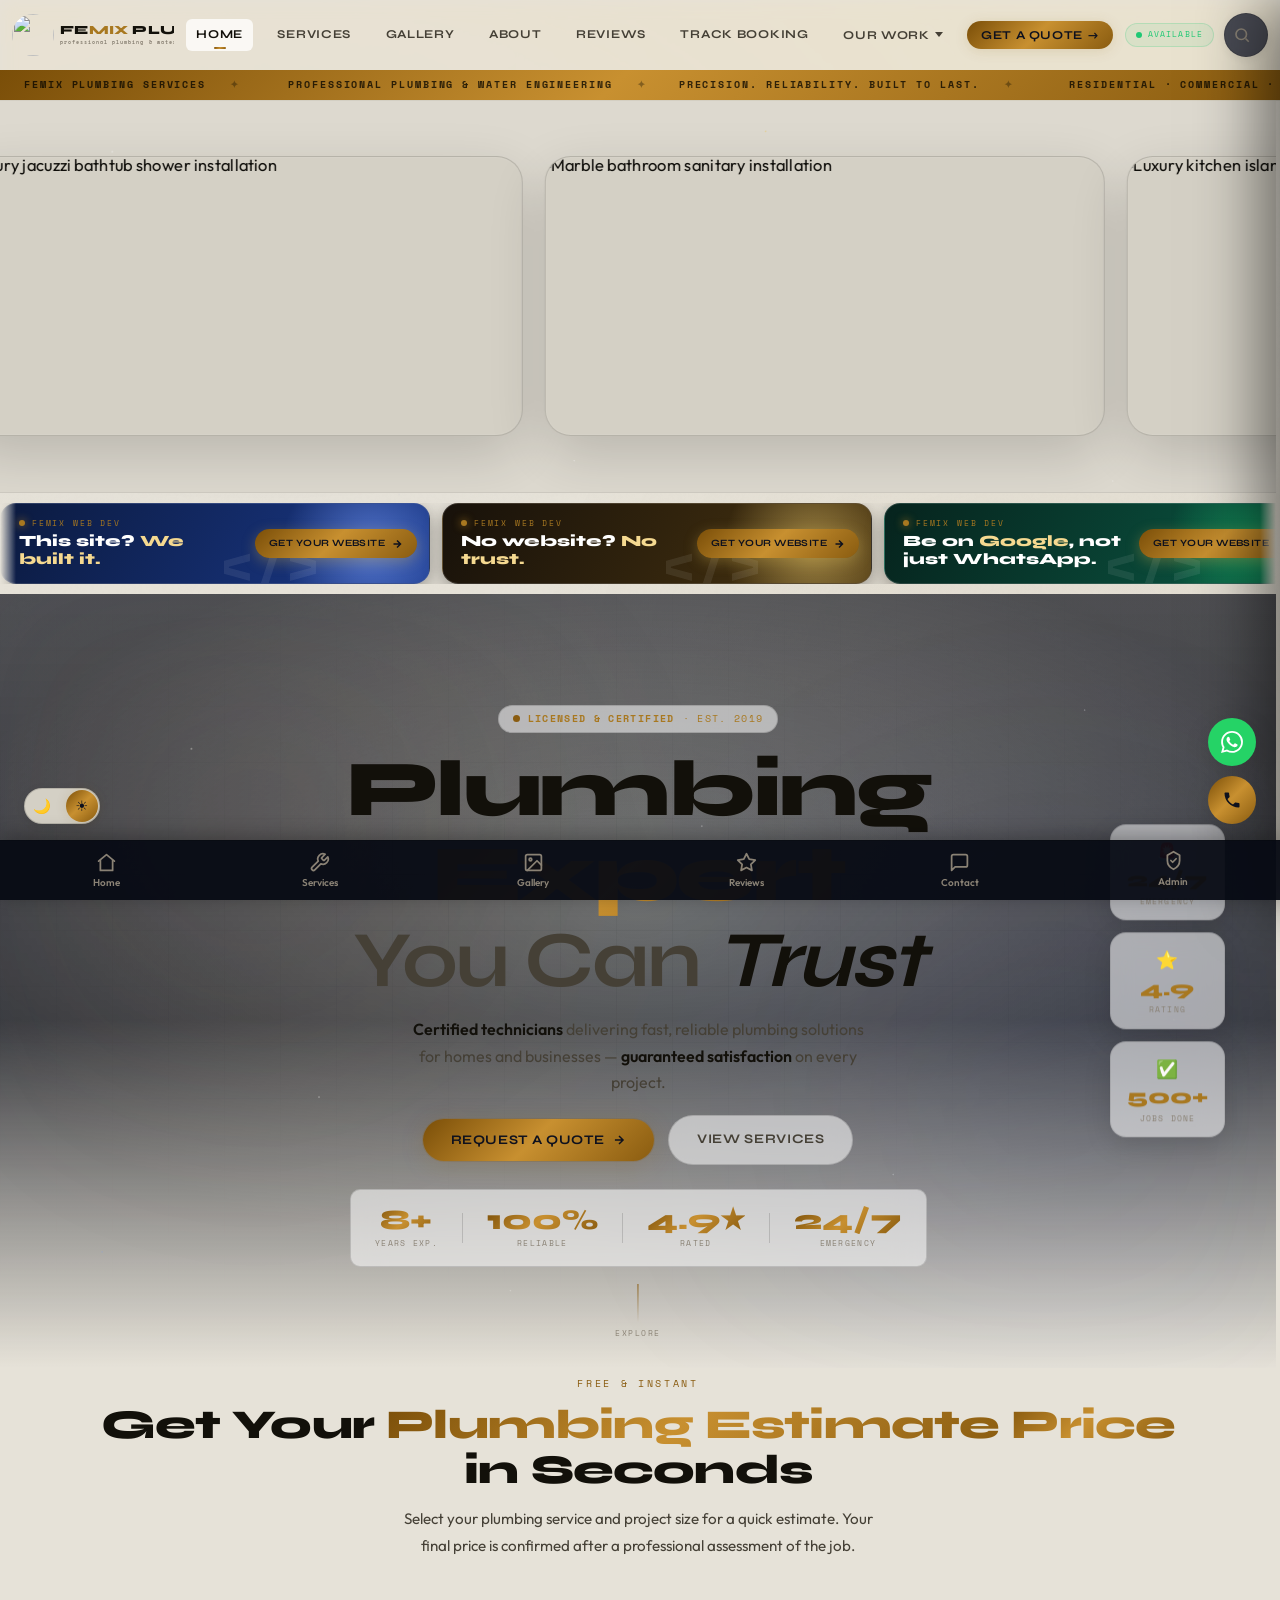
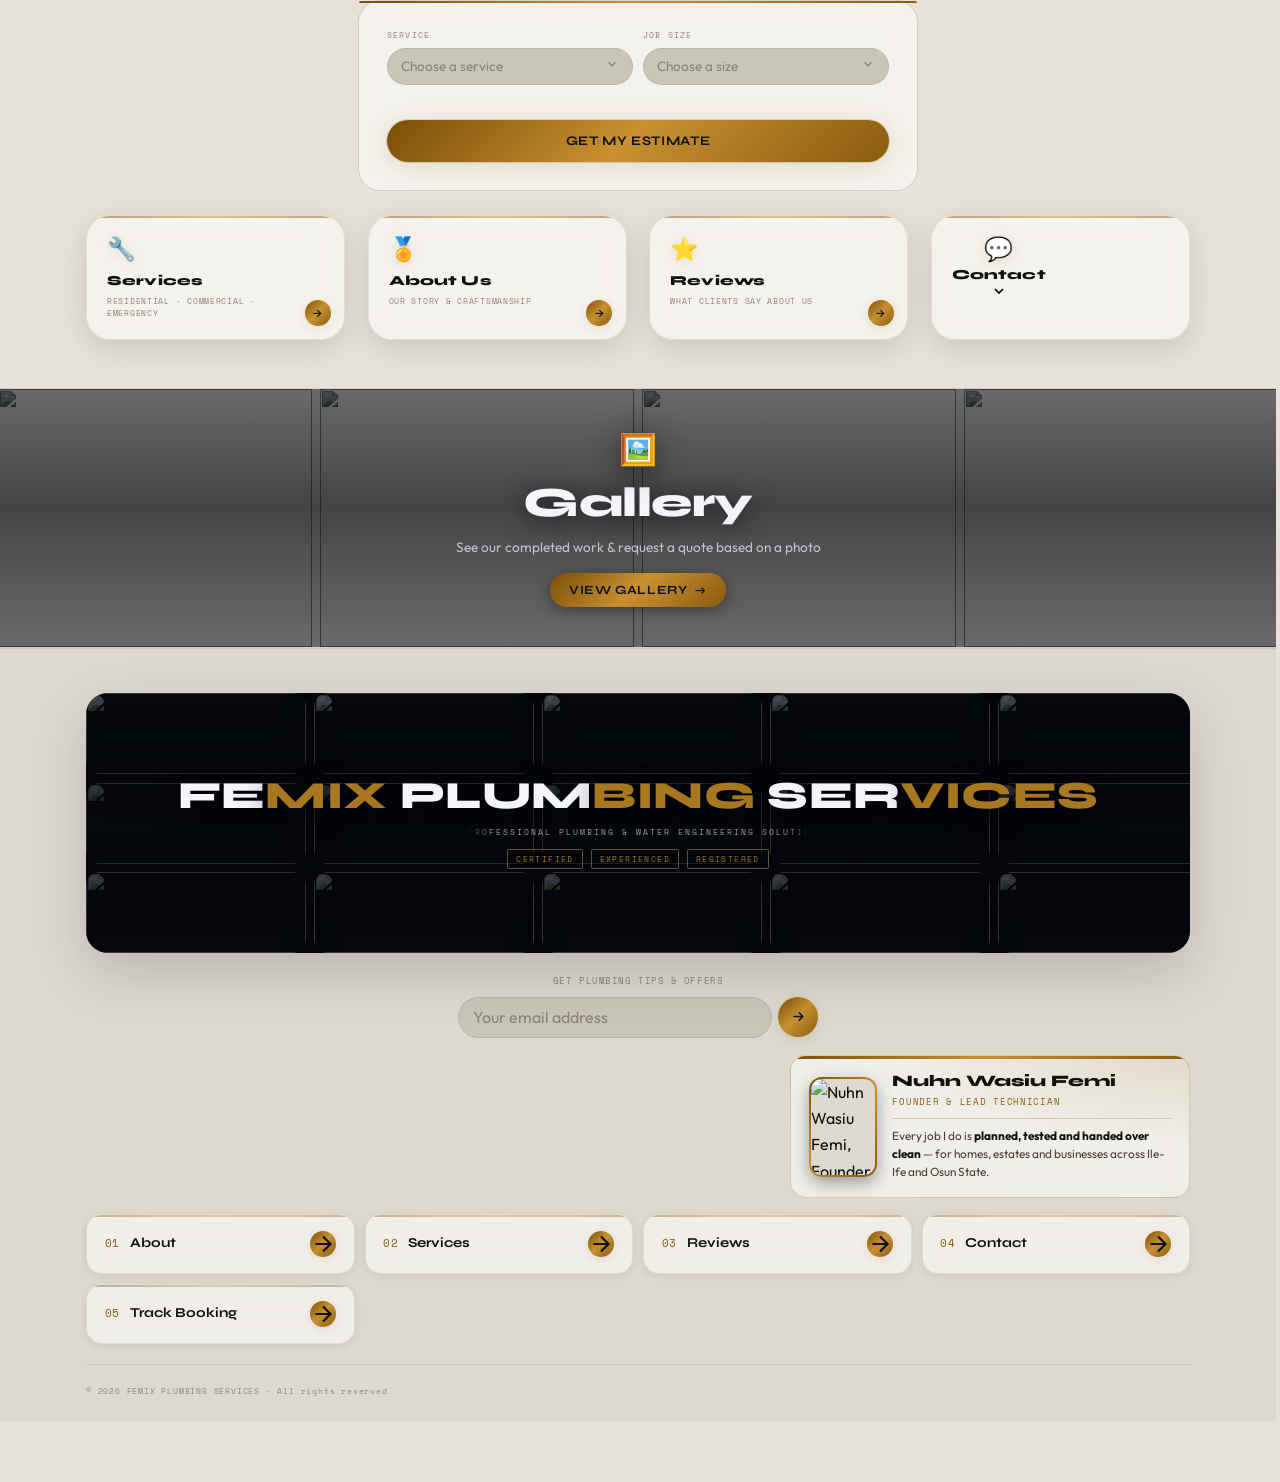
==== commit abe732bc: "Add files via upload" ====
--- a/index.html
+++ b/index.html
@@ -141,7 +141,7 @@
   <link rel="icon" type="image/webp" href="images/branding/femix-logo.webp">
   <link rel="apple-touch-icon" href="images/branding/femix-logo.webp">
   <meta name="mobile-web-app-capable" content="yes">
-  <link rel="stylesheet" href="style-dev.css?v=20260930c">
+  <link rel="stylesheet" href="style-dev.css?v=20260930g">
 </head>
 <body>
 
@@ -1529,7 +1529,7 @@
                 <span class="bstep-line" aria-hidden="true"></span>
                 <button type="button" class="bstep" data-step="3" role="tab" aria-selected="false" aria-controls="bstep-panel-3">
                   <span class="bstep-num">3</span>
-  <span class="bstep-label">Paymen</span>
+             <span class="bstep-label">Payment</span>
                 </button>
                 <span class="bstep-line" aria-hidden="true"></span>
                 <button type="button" class="bstep" data-step="4" role="tab" aria-selected="false" aria-controls="bstep-panel-4">
@@ -1544,7 +1544,7 @@
                 <input type="hidden" name="_replyto"  id="freplyto" value="" />
                 <input type="hidden" name="_language" value="en" />
                 <input type="hidden" name="payment_method" id="fpayment" value="Cash" />
-                <input type="hidden" name="payment_status" id="fpaystatus" value="pay_on_completion" />
+                <input type="hidden" name="payment_status" id="fpaystatus" value="pay_before_work" />
 
                 <div class="booking-steps-wrap" id="bookingStepsWrap">
 
@@ -1693,19 +1693,18 @@
 
                   <!-- STEP 3 — Payment method -->
                   <div class="form-step" data-step="3" id="bstep-panel-3" role="tabpanel" aria-labelledby="bstep-panel-3" hidden>
-                    <div class="payment-card">
-                      <div class="payment-card-head">
-                        <span class="payment-card-icon" aria-hidden="true">💳</span>
-                        <div class="payment-card-headtext">
-                          <span class="payment-card-title">Booking and Payment</span>
-                          <span class="payment-card-sub">Choose whatever works for you</span>
-                        </div>
-                        <span class="payment-card-badge">Pay on completion</span>
+                    <div class="pay-step pay-step--compact">
+                      <span class="pay-eyebrow">FEMIX / PAYMENT</span>
+                      <h3 class="pay-title">Payment details.</h3>
+                      <div class="pay-policy">
+                        <svg width="18" height="18" viewBox="0 0 24 24" fill="none" stroke="currentColor" stroke-width="1.9" stroke-linecap="round" stroke-linejoin="round"><path d="M12 3l8 3v6c0 4.5-3.2 7.8-8 9-4.8-1.2-8-4.5-8-9V6l8-3z"/><path d="M9 12l2 2 4-4"/></svg>
+                        <span>Workmanship and the <strong>full cost of materials</strong> are paid <strong>before work starts</strong>.</span>
                       </div>
+
                       <div class="payment-methods" role="radiogroup" aria-label="Payment method">
                         <button type="button" class="pay-method" data-method="Debit / Credit Card" role="radio" aria-checked="false">
                           <span class="pay-icon" aria-hidden="true">💳</span>
-                          <span class="pay-label">Debit / Credit Card</span>
+                          <span class="pay-label">Card</span>
                         </button>
                         <button type="button" class="pay-method" data-method="Bank Transfer" role="radio" aria-checked="false">
                           <span class="pay-icon" aria-hidden="true">🏦</span>
@@ -1720,23 +1719,48 @@
                           <span class="pay-label">Cash</span>
                         </button>
                       </div>
-                      <div class="pay-amount" id="payAmountWrap" hidden>
-                        <label class="pay-lbl" for="fpayamount">Amount to pay (₦)</label>
-                        <input id="fpayamount" name="payment_amount" type="number" inputmode="numeric" min="0" step="100" placeholder="e.g. 25000" class="pay-amount-input" />
+
+                      <div class="pay-stack">
+                        <div class="pay-card" id="payDetails" aria-live="polite"></div>
+
+                        <div class="pay-amount" id="payAmountWrap" hidden>
+                          <label class="pay-lbl" for="fpayamount">Quoted total (₦)</label>
+                          <input id="fpayamount" name="payment_amount" type="number" inputmode="numeric" min="0" step="100" placeholder="Workmanship + materials" class="pay-amount-input" />
+                        </div>
+
+                        <details class="pay-acc" id="payReceiptWrap" hidden>
+                          <summary><span>📎 Attach proof of payment <em>optional</em></span></summary>
+                          <div class="pay-acc-body">
+                            <label class="pay-receipt-drop" for="freceipt">
+                              <span class="pay-receipt-ic" aria-hidden="true">⬆</span>
+                              <span class="pay-receipt-txt" id="payReceiptName">Attach your transfer receipt (photo or PDF)</span>
+                            </label>
+                            <input id="freceipt" type="file" accept="image/*,application/pdf" hidden />
+                            <div class="pay-receipt-preview" id="payReceiptPreview" hidden>
+                              <img id="payReceiptThumb" alt="Receipt preview" hidden />
+                              <button type="button" class="pay-receipt-clear" id="payReceiptClear">Remove</button>
+                            </div>
+                            <p class="pay-msg">Goes straight to our email and admin dashboard. You can also send it later on WhatsApp.</p>
+                          </div>
+                        </details>
+
+                        <details class="pay-acc">
+                          <summary><span id="payNextTitle">Pay before work starts.</span></summary>
+                          <div class="pay-acc-body"><p class="pay-msg" id="payNextText"></p></div>
+                        </details>
                       </div>
-                      <div class="pay-details" id="payDetails" aria-live="polite"></div>
-                      <p class="payment-note">🔒 No upfront payment required — settle securely, in person, only after the job is done to your satisfaction.</p>
-                    </div>
-
-                    <div class="step-actions">
-                      <button type="button" class="btn-step btn-step-back" data-step-back>
-                        <svg width="14" height="14" viewBox="0 0 24 24" fill="none" stroke="currentColor" stroke-width="2.5"><path d="M19 12H5M12 19l-7-7 7-7"/></svg>
-                        <span>Back</span>
-                      </button>
-                      <button type="button" class="btn-step btn-step-next" data-step-next>
-                        <span>Continue</span>
-                        <svg width="14" height="14" viewBox="0 0 24 24" fill="none" stroke="currentColor" stroke-width="2.5"><path d="M5 12h14M12 5l7 7-7 7"/></svg>
-                      </button>
+
+                      <div class="step-actions">
+                        <button type="button" class="btn-step btn-step-back" data-step-back>
+                          <svg width="14" height="14" viewBox="0 0 24 24" fill="none" stroke="currentColor" stroke-width="2.5"><path d="M19 12H5M12 19l-7-7 7-7"/></svg>
+                          <span>Back</span>
+                        </button>
+                        <button type="button" class="btn-step btn-step-next" data-step-next>
+                          <span>Continue</span>
+                          <svg width="14" height="14" viewBox="0 0 24 24" fill="none" stroke="currentColor" stroke-width="2.5"><path d="M5 12h14M12 5l7 7-7 7"/></svg>
+                        </button>
+                      </div>
+                      <a class="pay-help" href="https://wa.me/2349060708332?text=Hello%20Femix%20Plumbing%2C%20I%20need%20help%20with%20payment%20for%20my%20booking." target="_blank" rel="noopener">Need help with payment? <strong>Contact Femix</strong></a>
                     </div>
                   </div>
 
@@ -1992,7 +2016,7 @@
 
   
 <script src="https://js.paystack.co/v1/inline.js" defer></script>
-<script src="script.js?v=20260930c" defer></script>
+<script src="script.js?v=20260930g" defer></script>
 <script>
 /* Booking date: earliest selectable day is always TODAY (device's local date).
    Re-checked when the tab becomes visible again, so a page left open past
@@ -2031,4 +2055,3 @@
 </script>      
 </body>
 </html>
-           
--- a/style-dev.css
+++ b/style-dev.css
@@ -3850,3 +3850,170 @@
 }
 body.kb-open .tab-bar,
 body.kb-open .fab-cluster { display: none; }
+
+/* ══════════════════════════════════════════════════════
+   SERVICES — motion + "indexed spotlight" list
+   ══════════════════════════════════════════════════════ */
+
+/* Intro heading: words slide up out of a mask; gold line shimmers */
+#view-services .sec-h2 .w { display: inline-block; overflow: hidden; vertical-align: top; padding: 0 .04em .14em; margin-bottom: -.14em; }
+#view-services .sec-h2 .wi { display: inline-block; }
+#view-services .sec-h2 .g-gold { background: none; -webkit-text-fill-color: initial; }
+#view-services .sec-h2 .g-gold .wi {
+  background: var(--grad-gold); background-size: 220% 100%;
+  -webkit-background-clip: text; background-clip: text; -webkit-text-fill-color: transparent;
+}
+#view-services.txt-anim .sec-h2 .wi { transform: translateY(115%); }
+#view-services.txt-anim.intro-play .sec-h2 .wi {
+  animation: svWordUp .9s cubic-bezier(.16,1,.3,1) both;
+  animation-delay: calc(var(--d) * 80ms);
+}
+#view-services.txt-anim.intro-play .sec-h2 .g-gold .wi {
+  animation: svWordUp .9s cubic-bezier(.16,1,.3,1) both, svShimmer 6s ease-in-out infinite;
+  animation-delay: calc(var(--d) * 80ms), 1.6s;
+}
+@keyframes svWordUp { from { transform: translateY(115%); } to { transform: none; } }
+@keyframes svShimmer { 0%, 100% { background-position: 0% 50%; } 50% { background-position: 100% 50%; } }
+
+/* Lead paragraph: words fade in, blur to sharp */
+#view-services .sec-lead .lw { display: inline-block; }
+#view-services.txt-anim .sec-lead .lw { opacity: 0; filter: blur(6px); transform: translateY(10px); }
+#view-services.txt-anim.intro-play .sec-lead .lw {
+  animation: svFade .7s ease both;
+  animation-delay: calc(.55s + var(--d) * 30ms);
+}
+@keyframes svFade { from { opacity: 0; filter: blur(6px); transform: translateY(10px); } to { opacity: 1; filter: none; transform: none; } }
+#view-services.txt-anim.intro-play .spa-back-btn { animation: svSlideIn .6s cubic-bezier(.16,1,.3,1) both; }
+@keyframes svSlideIn { from { opacity: 0; transform: translateX(-16px); } to { opacity: 1; transform: none; } }
+
+/* Service rows: numbered index, spotlight that follows the finger, staggered reveal */
+#view-services .svc-item-grid { counter-reset: svc; }
+#view-services .svc-item-btn { counter-increment: svc; position: relative; overflow: hidden; }
+#view-services .svc-item-btn::before {
+  all: unset; display: block; pointer-events: none;
+  content: counter(svc, decimal-leading-zero);
+  font-family: 'Space Mono', monospace; font-size: .72rem; letter-spacing: .14em;
+  color: var(--gold-lt); opacity: .85; min-width: 1.9rem;
+}
+#view-services .svc-item-btn:hover,
+#view-services .svc-item-btn.is-lit {
+  background-image: radial-gradient(220px circle at var(--mx, 50%) var(--my, 50%), rgba(232,200,110,.14), transparent 70%);
+  box-shadow: inset 3px 0 0 var(--gold);
+}
+#view-services .svc-item-btn:hover .svc-item-arrow,
+#view-services .svc-item-btn.is-lit .svc-item-arrow { transform: translateX(3px); background: var(--gold-lt); color: #0a0d16; box-shadow: none; }
+#view-services .svc-item-btn:active { transform: scale(.985); }
+#view-services.svc-anim .svc-item-btn {
+  opacity: 0; transform: translateY(16px);
+  transition: opacity .6s ease, transform .6s cubic-bezier(.16,1,.3,1), background .25s ease, box-shadow .25s ease;
+}
+#view-services.svc-anim .svc-item-btn.in { opacity: 1; transform: none; }
+#view-services.svc-anim .svc-item-btn.in:active { transform: scale(.985); }
+@media (max-width: 640px) {
+  #view-services .svc-item-icon { width: 36px; height: 36px; background: none; box-shadow: none; font-size: 1.25rem; }
+}
+
+/* ══════════════ PAYMENT STEP — "Payment details" layout ══════════════ */
+.pay-step { display: flex; flex-direction: column; gap: 0; }
+.pay-eyebrow { font-family: 'Space Mono', monospace; font-size: .66rem; font-weight: 700; letter-spacing: .18em; color: var(--gold); }
+.pay-title { font-family: 'Syne', sans-serif; font-weight: 800; font-size: clamp(1.7rem, 7vw, 2.3rem); letter-spacing: -.02em; line-height: 1.05; color: var(--text-primary); margin: .45rem 0 .7rem; }
+.pay-desc { font-size: .92rem; line-height: 1.7; color: var(--text-secondary); margin: 0 0 1.2rem; max-width: 46ch; }
+.pay-step .payment-methods { margin-bottom: 1rem; }
+.pay-card { margin-top: .2rem; padding: 1.1rem 1.1rem 1.2rem; border-radius: 18px; background: var(--bg-input); border: 1px solid var(--glass-border2); }
+.pay-card-head { display: flex; align-items: center; gap: .85rem; margin-bottom: .9rem; }
+.pay-card-icon { width: 44px; height: 44px; flex: none; display: grid; place-items: center; border-radius: 12px; font-size: 1.2rem; font-weight: 700; color: var(--gold-lt); background: var(--gold-glow); border: 1px solid var(--gold-ring); }
+.pay-card-head strong { display: block; font-size: .98rem; font-weight: 700; color: var(--text-primary); }
+.pay-card-head small { display: block; font-size: .8rem; color: var(--text-muted); margin-top: 2px; }
+.pay-rows { margin: 0; }
+.pay-row { display: flex; align-items: center; justify-content: space-between; gap: 1rem; padding: .85rem 0; border-top: 1px solid var(--glass-border); }
+.pay-row dt { font-size: .85rem; color: var(--text-muted); }
+.pay-row dd { margin: 0; font-weight: 700; font-size: .95rem; color: var(--text-primary); text-align: right; word-break: break-word; }
+.pay-card .pay-lbl { margin-top: .9rem; }
+.pay-card .pay-select { margin-bottom: .2rem; }
+.pay-next { margin: 1.2rem -1.35rem -1.35rem; padding: 1.3rem 1.35rem 1.4rem; background: var(--glass-bg); border-top: 1px solid var(--glass-border); }
+.pay-next-eyebrow { font-family: 'Space Mono', monospace; font-size: .62rem; font-weight: 700; letter-spacing: .18em; color: var(--text-muted); }
+.pay-next-title { font-family: 'Syne', sans-serif; font-weight: 800; font-size: 1.35rem; letter-spacing: -.015em; color: var(--text-primary); margin: .5rem 0 .45rem; }
+.pay-next-text { font-size: .86rem; line-height: 1.65; color: var(--text-secondary); margin: 0 0 1.1rem; }
+.pay-next-primary { width: 100%; justify-content: center; padding: .95rem 1rem; font-size: .95rem; }
+.pay-next-secondary { display: block; margin-top: .65rem; padding: .85rem 1rem; text-align: center; border-radius: var(--radius-pill); font-weight: 600; font-size: .92rem; color: var(--text-primary); text-decoration: none; background: var(--bg-input); border: 1px solid var(--glass-border2); }
+.pay-next-secondary:hover { border-color: var(--gold); color: var(--gold-lt); }
+.pay-next-back { width: 100%; justify-content: center; margin-top: .65rem; }
+@media (max-width: 420px) { .pay-step .payment-methods { grid-template-columns: repeat(2, 1fr); } }
+.pay-next { margin: 1.2rem 0 0; border-radius: 18px; border: 1px solid var(--glass-border); }
+
+/* Proof-of-payment upload */
+.pay-receipt { margin-top: 1rem; }
+.pay-receipt-drop { display: flex; align-items: center; gap: .75rem; padding: .95rem 1rem; border-radius: 14px; cursor: pointer; border: 1.5px dashed var(--gold-ring); background: var(--gold-glow); color: var(--text-secondary); font-size: .9rem; }
+.pay-receipt-drop:hover { border-color: var(--gold); color: var(--text-primary); }
+.pay-receipt-ic { font-size: 1.2rem; }
+.pay-receipt-txt { min-width: 0; overflow: hidden; text-overflow: ellipsis; white-space: nowrap; }
+.pay-receipt-preview { display: flex; align-items: center; gap: .75rem; margin-top: .6rem; }
+.pay-receipt-preview img { width: 64px; height: 64px; object-fit: cover; border-radius: 10px; border: 1px solid var(--glass-border2); }
+.pay-receipt-clear { padding: .4rem .9rem; border-radius: 999px; font-size: .78rem; font-weight: 600; cursor: pointer; color: var(--text-secondary); background: var(--bg-input); border: 1px solid var(--glass-border2); }
+.pay-receipt-clear:hover { border-color: var(--gold); color: var(--gold-lt); }
+
+/* ══════════ PAYMENT STEP — compact, nested, premium ══════════ */
+.pay-step--compact .pay-title { font-size: clamp(1.45rem, 6vw, 1.9rem); margin: .3rem 0 .75rem; }
+.pay-policy {
+  display: flex; align-items: center; gap: .65rem; padding: .7rem .9rem; border-radius: 14px;
+  font-size: .8rem; line-height: 1.5; color: var(--text-secondary);
+  background: linear-gradient(135deg, rgba(232,200,110,.16), rgba(232,200,110,.04));
+  border: 1px solid var(--gold-ring);
+}
+.pay-policy svg { flex: none; color: var(--gold-lt); }
+.pay-policy strong { color: var(--text-primary); font-weight: 600; }
+
+.pay-step--compact .payment-methods { grid-template-columns: repeat(4, 1fr); gap: 6px; margin: .9rem 0; }
+.pay-step--compact .pay-method { padding: .65rem .2rem; gap: 4px; border-radius: 14px; }
+.pay-step--compact .pay-icon { font-size: 1.1rem; }
+.pay-step--compact .pay-label { font-size: .64rem; }
+.pay-step--compact .pay-method.selected::after { top: 5px; right: 6px; width: 13px; height: 13px; font-size: .5rem; }
+@media (max-width: 420px) { .pay-step--compact .payment-methods { grid-template-columns: repeat(4, 1fr); } }
+
+.pay-stack { position: relative; border-radius: 20px; overflow: hidden; background: var(--bg-input); border: 1px solid var(--glass-border2); box-shadow: 0 18px 40px -26px rgba(0,0,0,.7); }
+.pay-stack::before { content: ''; position: absolute; top: 0; left: 0; right: 0; height: 2px; background: var(--grad-gold); z-index: 1; }
+.pay-stack > * + * { border-top: 1px solid var(--glass-border); }
+.pay-stack .pay-card { margin: 0; padding: 1.05rem 1.1rem 1.1rem; border: 0; border-radius: 0; background: none; }
+.pay-stack .pay-card-head { margin-bottom: .8rem; }
+.pay-stack .pay-card-icon { width: 40px; height: 40px; border-radius: 12px; }
+
+.pay-quick { display: flex; align-items: center; gap: .6rem; padding: .7rem .85rem; margin-top: .6rem; border-radius: 12px; background: var(--glass-bg); border: 1px solid var(--glass-border); }
+.pay-quick-k { font-family: 'Space Mono', monospace; font-size: .58rem; letter-spacing: .12em; text-transform: uppercase; color: var(--text-muted); white-space: nowrap; }
+.pay-quick-v { flex: 1; min-width: 0; text-align: right; font-weight: 700; font-size: .95rem; color: var(--text-primary); }
+.pay-quick-v code { font-family: 'Space Mono', monospace; font-size: 1rem; font-weight: 700; color: var(--gold-lt); letter-spacing: .04em; }
+.pay-quick:has(.pay-copy) .pay-quick-v { font-family: 'Space Mono', monospace; font-size: 1.05rem; letter-spacing: .06em; color: var(--gold-lt); }
+.pay-quick .pay-copy, .pay-quick .pay-dial { margin-left: 0; flex: none; }
+.pay-stack .pay-select { margin: 0; }
+.pay-stack .pay-msg { margin: .6rem 0 0; }
+
+.pay-stack .pay-amount { margin: 0; display: flex; align-items: center; gap: .8rem; padding: .7rem 1.1rem; }
+.pay-stack .pay-amount[hidden] { display: none; }
+.pay-stack .pay-amount .pay-lbl { margin: 0; white-space: nowrap; font-size: .78rem; }
+.pay-stack .pay-amount-input { flex: 1; min-width: 0; padding: .65rem .85rem; }
+
+.pay-acc[hidden] { display: none; }
+.pay-acc summary {
+  list-style: none; cursor: pointer; display: flex; align-items: center; justify-content: space-between;
+  gap: .8rem; padding: .9rem 1.1rem; font-weight: 600; font-size: .86rem; color: var(--text-primary);
+}
+.pay-acc summary::-webkit-details-marker { display: none; }
+.pay-acc summary::after {
+  content: ''; flex: none; width: 8px; height: 8px; margin-right: 2px;
+  border-right: 2px solid var(--gold-lt); border-bottom: 2px solid var(--gold-lt);
+  transform: rotate(45deg) translateY(-2px); transition: transform .25s ease;
+}
+.pay-acc[open] summary::after { transform: rotate(225deg) translateY(-2px); }
+.pay-acc summary em { font-style: normal; font-weight: 500; font-size: .72rem; color: var(--text-muted); margin-left: .35rem; }
+.pay-acc summary:hover { background: var(--gold-glow); }
+.pay-acc-body { padding: 0 1.1rem 1.05rem; animation: payAccIn .3s ease; }
+@keyframes payAccIn { from { opacity: 0; transform: translateY(-4px); } to { opacity: 1; transform: none; } }
+.pay-acc-body .pay-msg { margin-top: 0; }
+.pay-acc-body .pay-receipt-drop + input + .pay-receipt-preview { margin-top: .6rem; }
+.pay-acc-body .pay-receipt-drop { margin-bottom: .1rem; }
+.pay-acc-body .pay-receipt-preview ~ .pay-msg, .pay-acc-body .pay-receipt-drop ~ .pay-msg { margin-top: .6rem; }
+
+.pay-step--compact .step-actions { margin-top: 1rem; }
+.pay-help { display: block; margin-top: .85rem; text-align: center; font-size: .78rem; color: var(--text-muted); text-decoration: none; }
+.pay-help strong { color: var(--gold-lt); font-weight: 600; }
+.pay-help:hover strong { text-decoration: underline; }
+@media (prefers-reduced-motion: reduce) { .pay-acc-body { animation: none; } .pay-acc summary::after { transition: none; } }
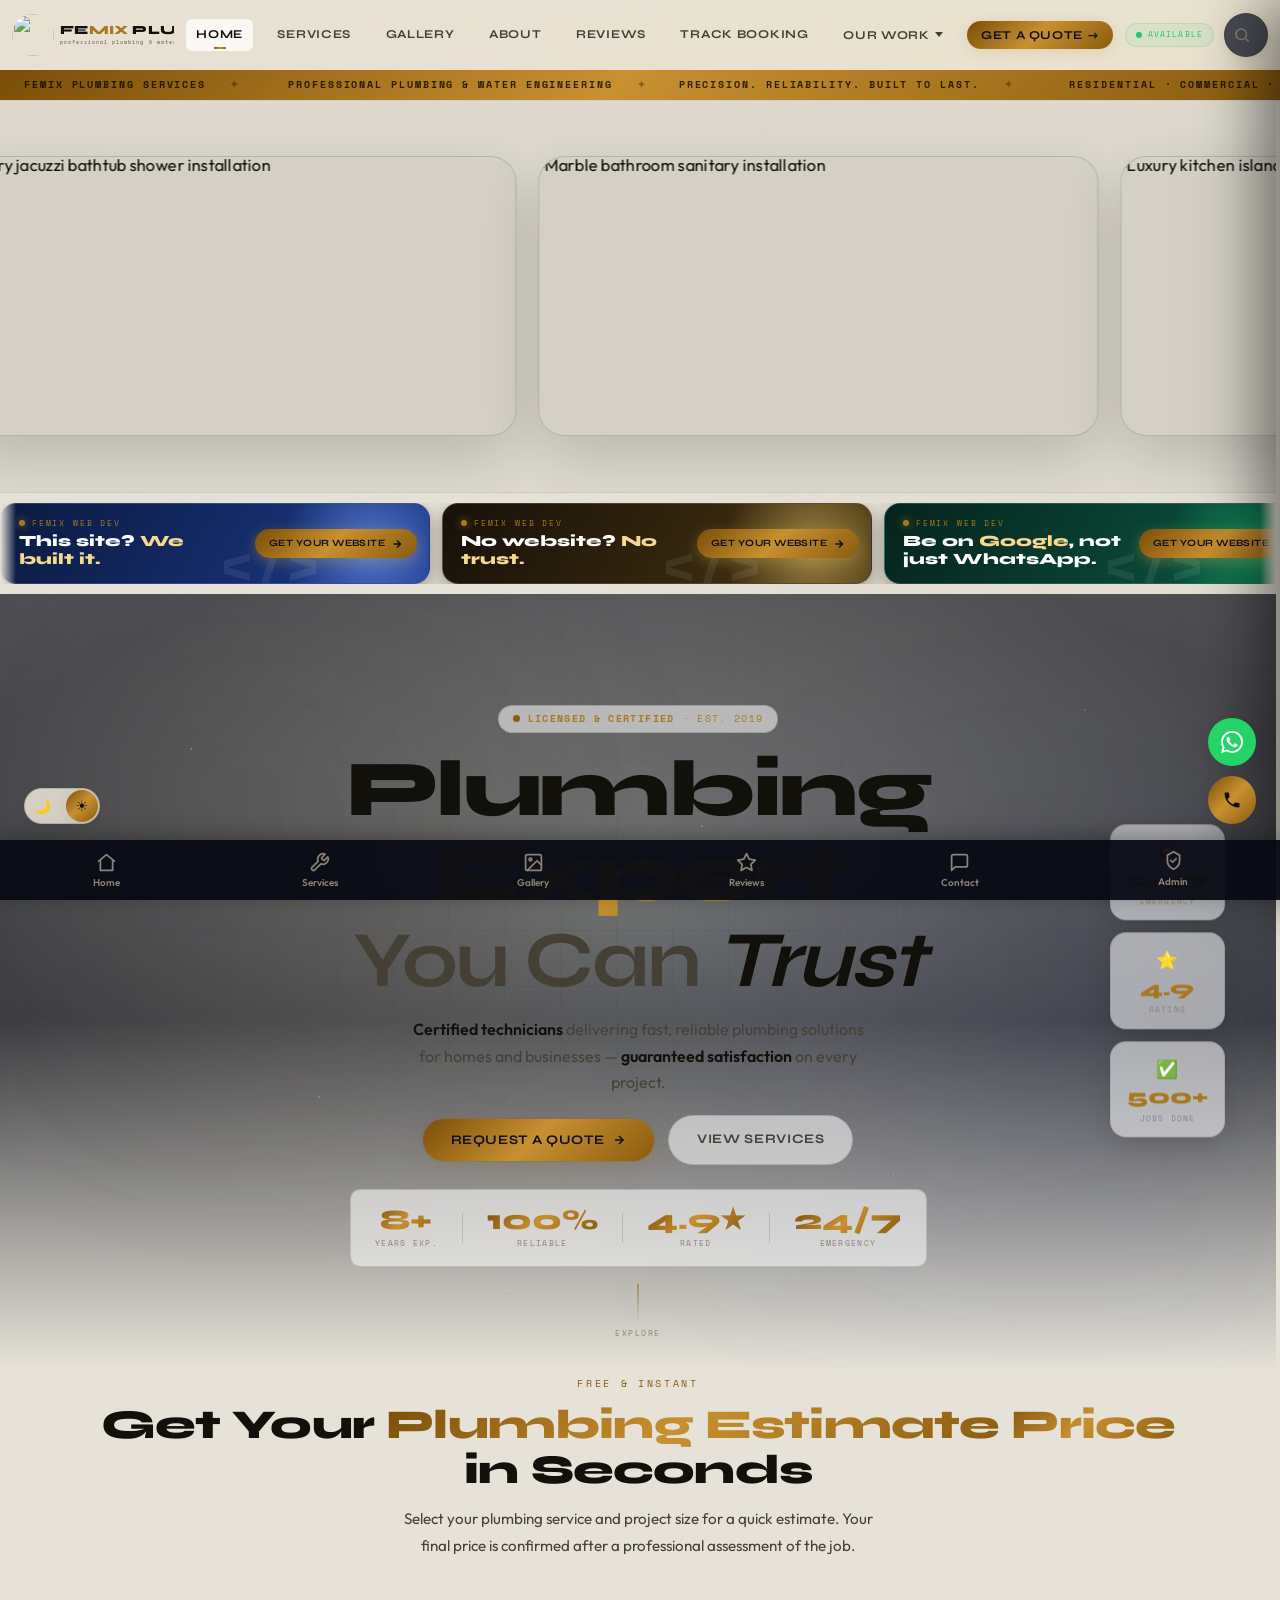
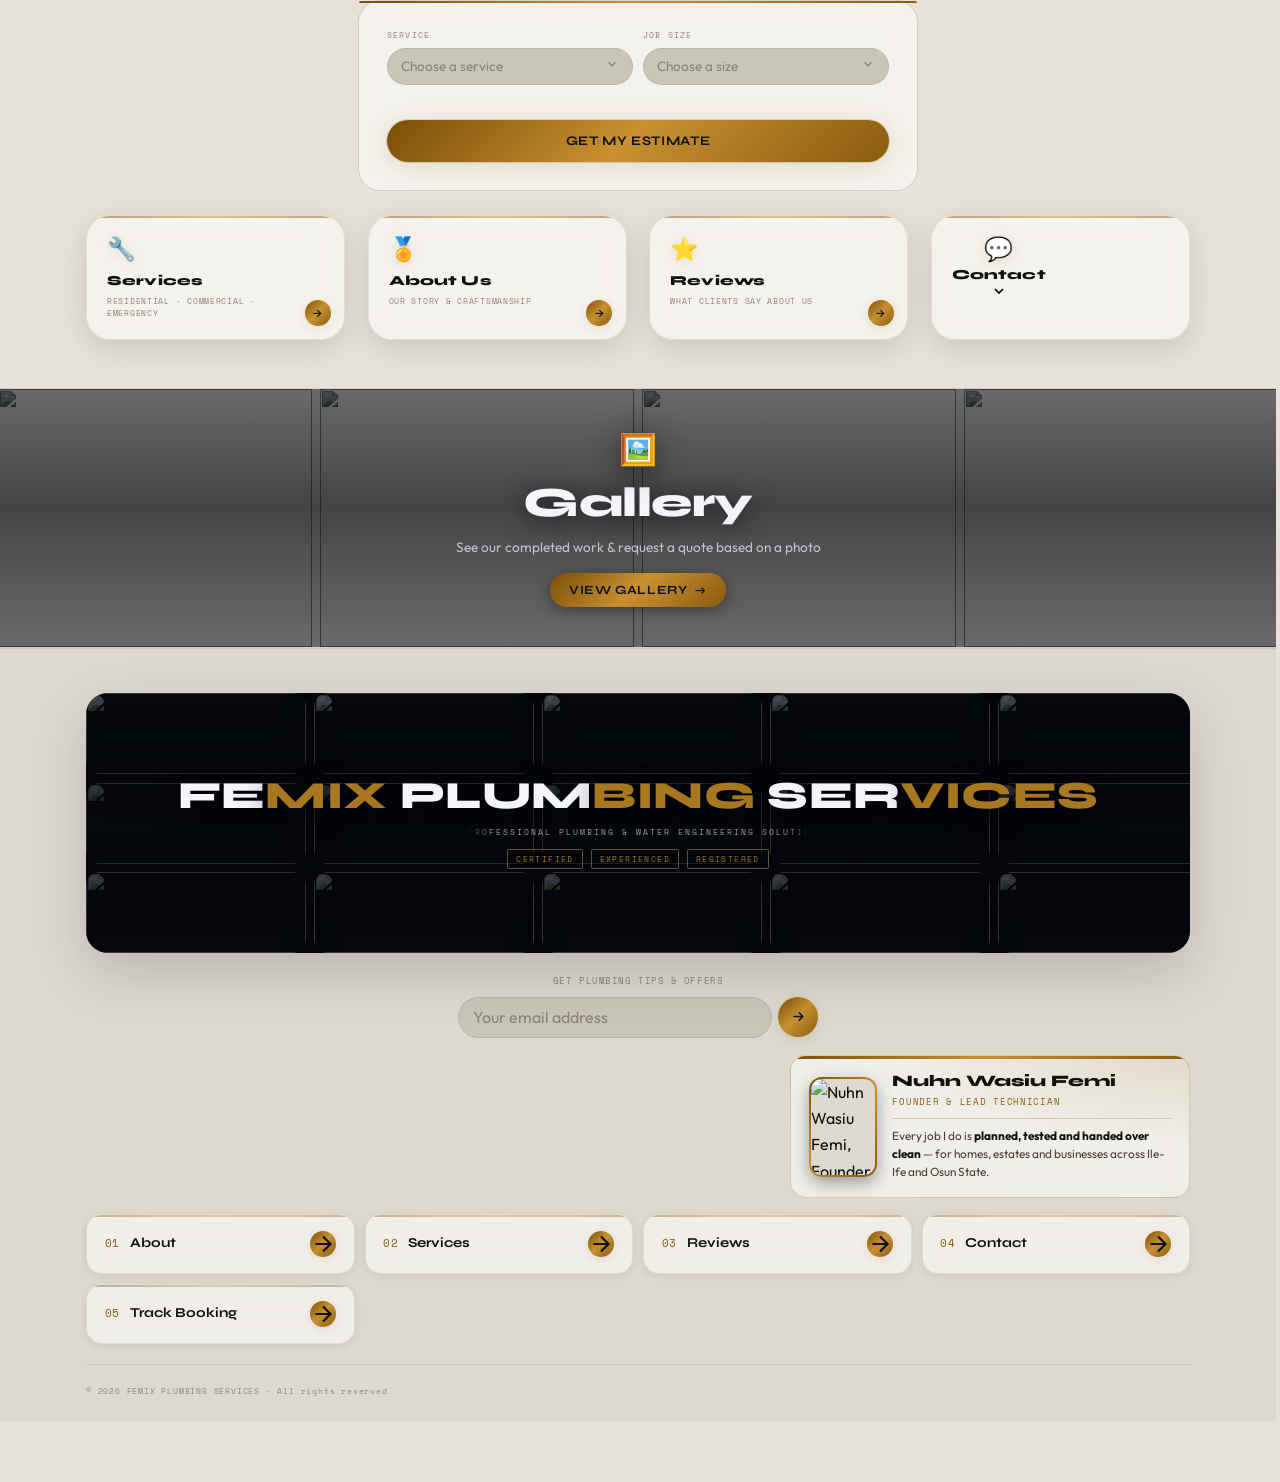
==== commit 1971a048: "Add files via upload" ====
--- a/index.html
+++ b/index.html
@@ -2016,7 +2016,7 @@
 
   
 <script src="https://js.paystack.co/v1/inline.js" defer></script>
-<script src="script.js?v=20260930g" defer></script>
+<script src="script.js?v=20260930j" defer></script>
 <script>
 /* Booking date: earliest selectable day is always TODAY (device's local date).
    Re-checked when the tab becomes visible again, so a page left open past
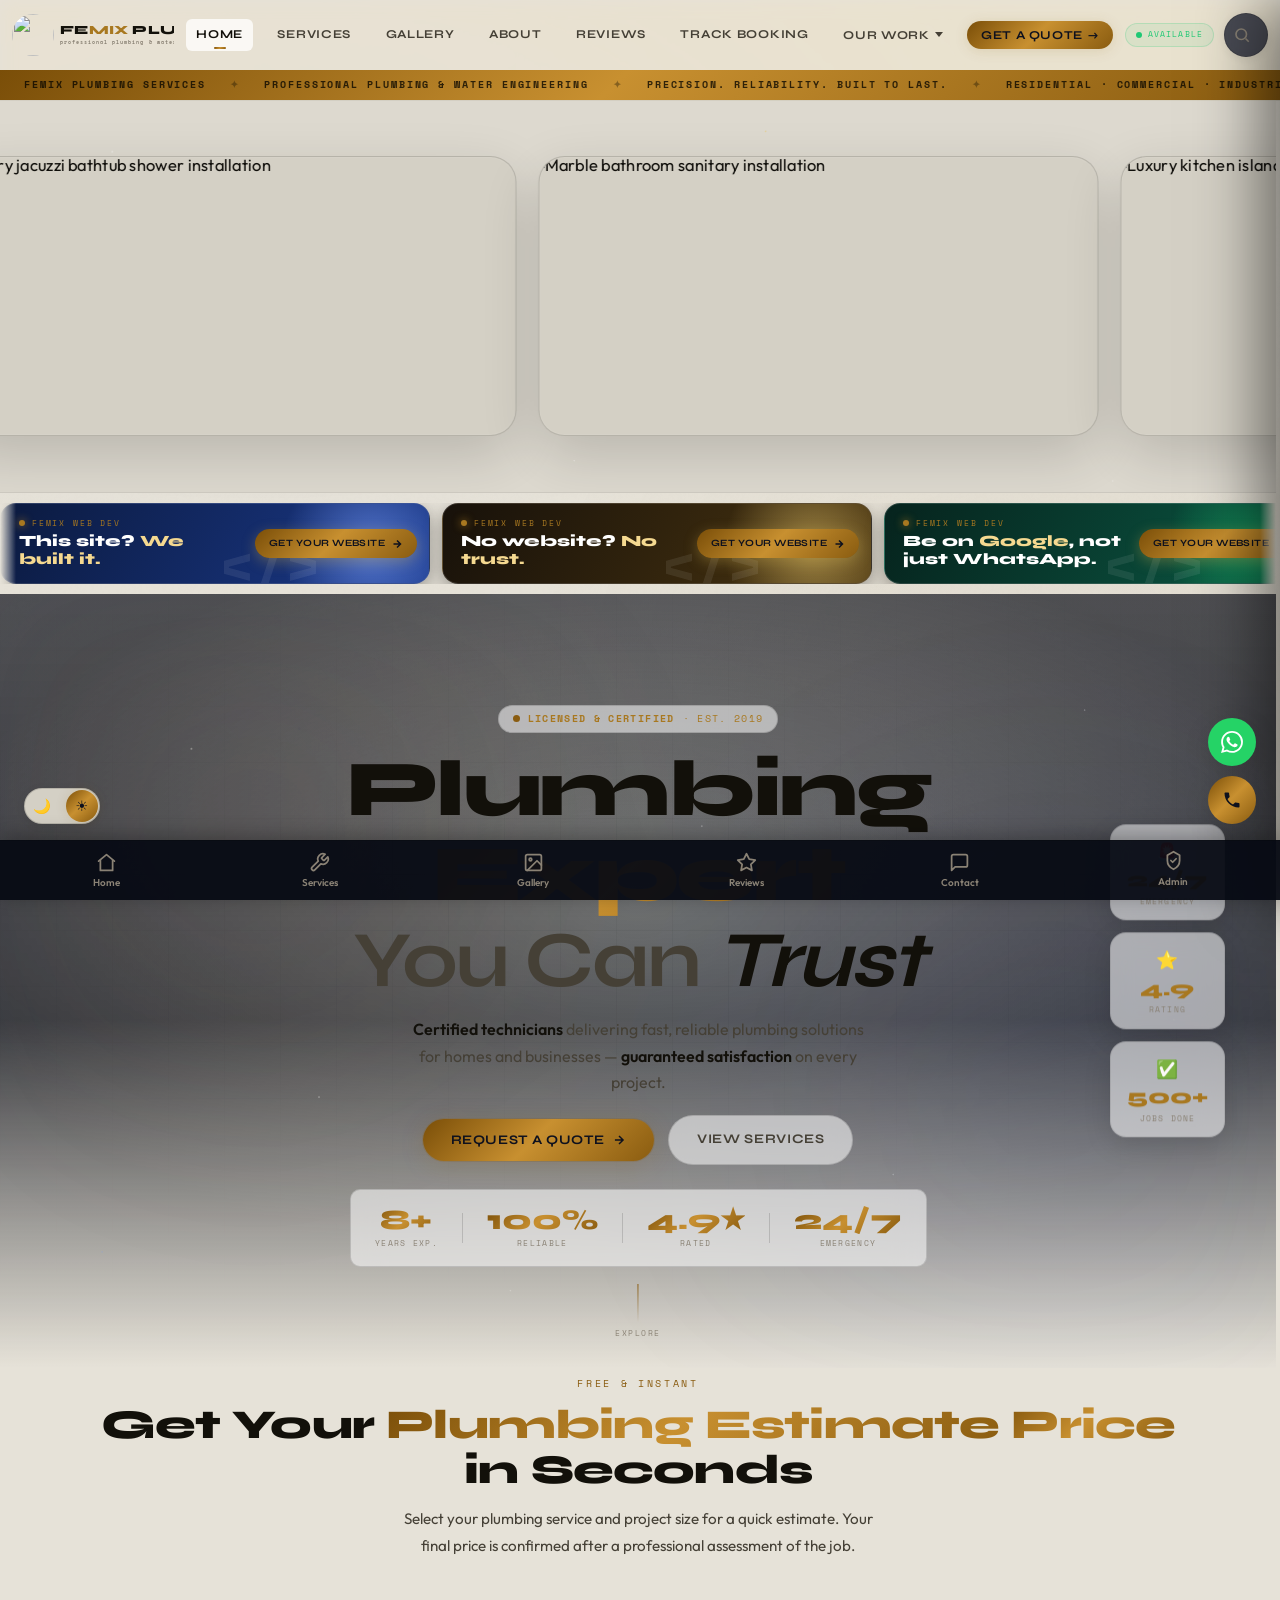
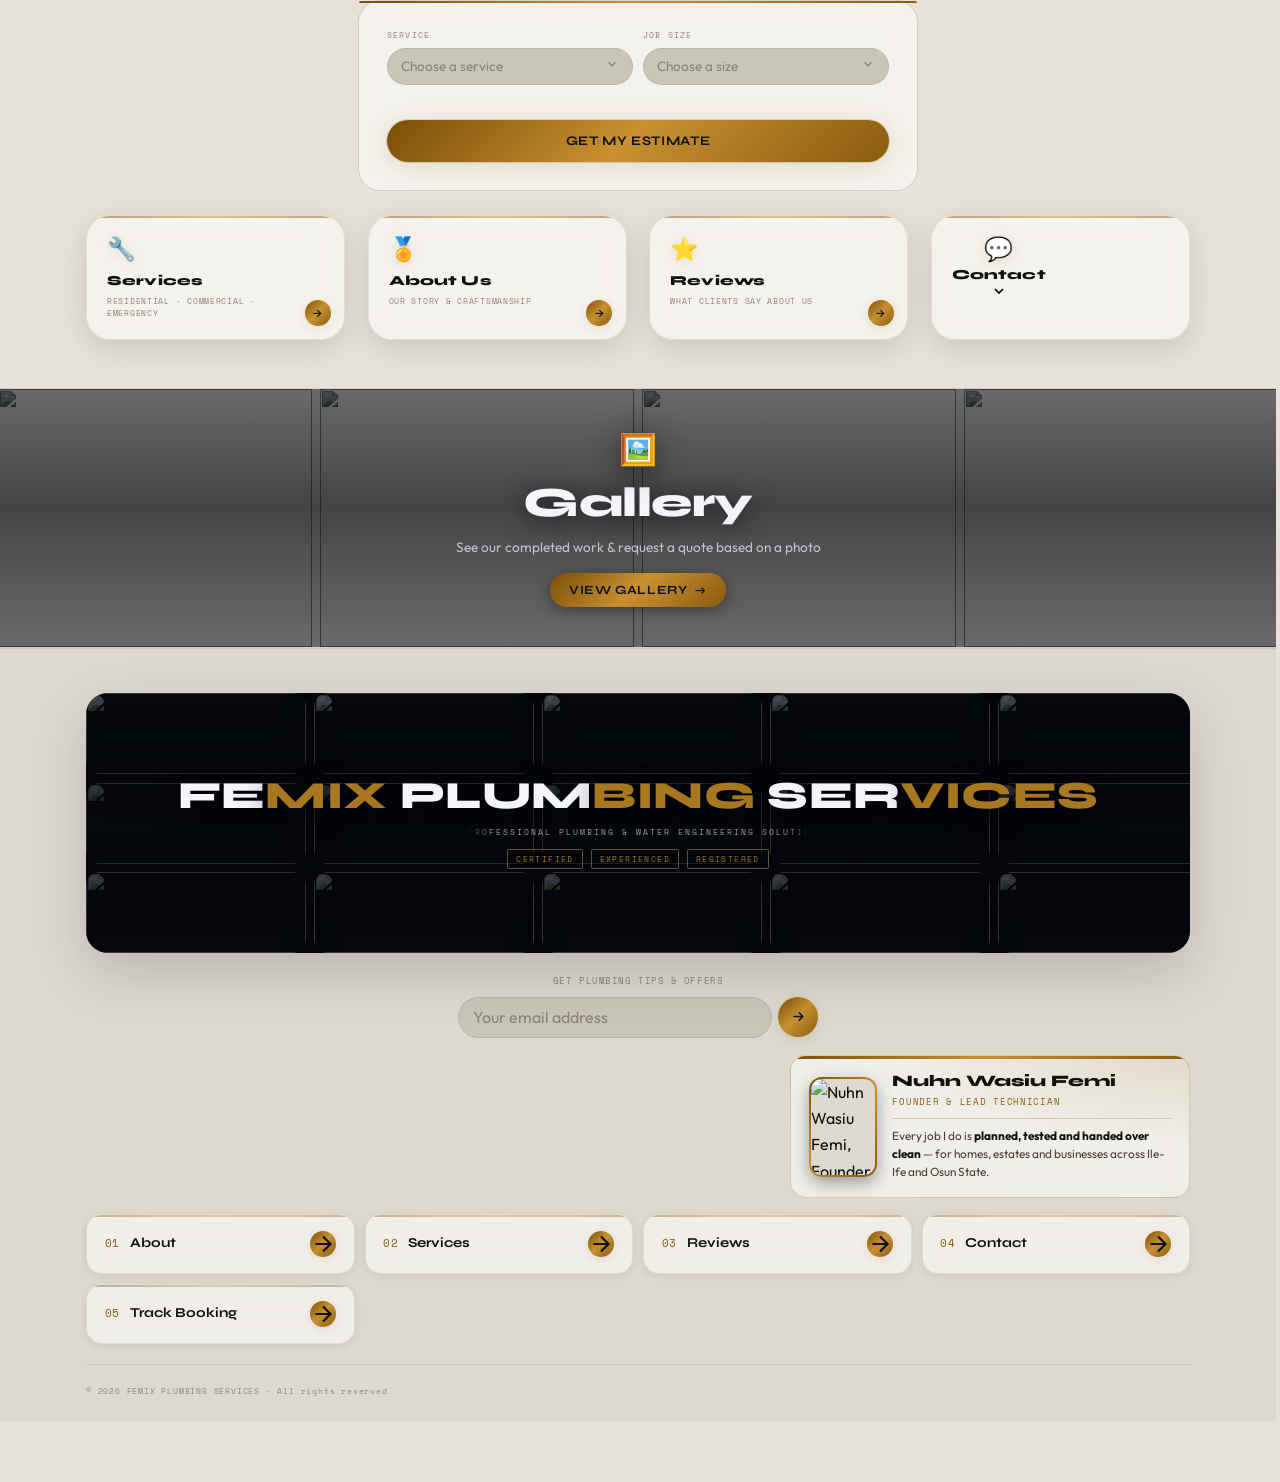
==== commit a7914cdc: "Add files via upload" ====
--- a/index.html
+++ b/index.html
@@ -141,7 +141,7 @@
   <link rel="icon" type="image/webp" href="images/branding/femix-logo.webp">
   <link rel="apple-touch-icon" href="images/branding/femix-logo.webp">
   <meta name="mobile-web-app-capable" content="yes">
-  <link rel="stylesheet" href="style-dev.css?v=20260930g">
+  <link rel="stylesheet" href="style-dev.css?v=20261008b">
 </head>
 <body>
 
@@ -301,22 +301,22 @@
   <div class="ticker-bar" aria-hidden="true">
     <div class="ticker-inner">
       <span>FEMIX PLUMBING SERVICES</span><span class="tsep">✦</span>
-      <span><span>PROFESSIONAL PLUMBING & WATER ENGINEERING</span><span class="tsep">✦</span>
+      <span>PROFESSIONAL PLUMBING &amp; WATER ENGINEERING</span><span class="tsep">✦</span>
       <span>PRECISION. RELIABILITY. BUILT TO LAST.</span><span class="tsep">✦</span>
-      <span><span>RESIDENTIAL · COMMERCIAL · INDUSTRIAL</span><span class="tsep">✦</span>
+      <span>RESIDENTIAL · COMMERCIAL · INDUSTRIAL</span><span class="tsep">✦</span>
       <span>WATER SYSTEMS · BOREHOLES · PUMPS · DRAINAGE</span><span class="tsep">✦</span>
-      <span><span>INSTALLATION · REPAIRS · MAINTENANCE</span><span class="tsep">✦</span>
-      <span>ADVANCED LEAK DETECTION & DIAGNOSTICS</span><span class="tsep">✦</span>
+      <span>INSTALLATION · REPAIRS · MAINTENANCE</span><span class="tsep">✦</span>
+      <span>ADVANCED LEAK DETECTION &amp; DIAGNOSTICS</span><span class="tsep">✦</span>
       <span>24/7 EMERGENCY PLUMBING RESPONSE</span><span class="tsep">✦</span>
       <span>QUALITY WORKMANSHIP · PREMIUM MATERIALS</span><span class="tsep">✦</span>
       <span>ILE-IFE · OSUN STATE · NIGERIA</span><span class="tsep">✦</span>
       <span>FEMIX PLUMBING SERVICES</span><span class="tsep">✦</span>
-      <span>PROFESSIONAL PLUMBING & WATER ENGINEERING</span><span class="tsep">✦</span>
+      <span>PROFESSIONAL PLUMBING &amp; WATER ENGINEERING</span><span class="tsep">✦</span>
       <span>PRECISION. RELIABILITY. BUILT TO LAST.</span><span class="tsep">✦</span>
       <span>RESIDENTIAL · COMMERCIAL · INDUSTRIAL</span><span class="tsep">✦</span>
       <span>WATER SYSTEMS · BOREHOLES · PUMPS · DRAINAGE</span><span class="tsep">✦</span>
       <span>INSTALLATION · REPAIRS · MAINTENANCE</span><span class="tsep">✦</span>
-      <span>ADVANCED LEAK DETECTION & DIAGNOSTICS</span><span class="tsep">✦</span>
+      <span>ADVANCED LEAK DETECTION &amp; DIAGNOSTICS</span><span class="tsep">✦</span>
       <span>24/7 EMERGENCY PLUMBING RESPONSE</span><span class="tsep">✦</span>
       <span>QUALITY WORKMANSHIP · PREMIUM MATERIALS</span><span class="tsep">✦</span>
       <span>ILE-IFE · OSUN STATE · NIGERIA</span><span class="tsep">✦</span>
@@ -423,84 +423,84 @@
   <aside class="wd-ads" id="wdAds" aria-label="Femix Web Dev — website design service" data-nosnippet>
     <div class="wd-ads-viewport">
       <div class="wd-ads-track">
-      <a class="wd-card wd-card--1" href="https://wa.me/2349060708332?text=Hello%20Femix%20Web%20Dev%2C%20I%20saw%20your%20work%20on%20femixplumbing.name.ng%20and%20I%20want%20a%20website%20for%20my%20business." target="_blank" rel="noopener" aria-label="Femix Web Dev — Get your website">
+      <a class="wd-card wd-card--1" href="https://femixwebdev.name.ng" target="_blank" rel="noopener" aria-label="Femix Web Dev — Get your website">
         <span class="wd-card-text">
           <span class="wd-card-brand">Femix Web Dev</span>
           <span class="wd-card-head">This site? <em>We built it.</em></span>
         </span>
         <span class="wd-card-btn">Get Your Website <svg width="12" height="12" viewBox="0 0 24 24" fill="none" stroke="currentColor" stroke-width="3" aria-hidden="true"><path d="M5 12h14M12 5l7 7-7 7"/></svg></span>
       </a>
-      <a class="wd-card wd-card--2" href="https://wa.me/2349060708332?text=Hello%20Femix%20Web%20Dev%2C%20I%20saw%20your%20work%20on%20femixplumbing.name.ng%20and%20I%20want%20a%20website%20for%20my%20business." target="_blank" rel="noopener" aria-label="Femix Web Dev — Get your website">
+      <a class="wd-card wd-card--2" href="https://femixwebdev.name.ng" target="_blank" rel="noopener" aria-label="Femix Web Dev — Get your website">
         <span class="wd-card-text">
           <span class="wd-card-brand">Femix Web Dev</span>
           <span class="wd-card-head">No website? <em>No trust.</em></span>
         </span>
         <span class="wd-card-btn">Get Your Website <svg width="12" height="12" viewBox="0 0 24 24" fill="none" stroke="currentColor" stroke-width="3" aria-hidden="true"><path d="M5 12h14M12 5l7 7-7 7"/></svg></span>
       </a>
-      <a class="wd-card wd-card--3" href="https://wa.me/2349060708332?text=Hello%20Femix%20Web%20Dev%2C%20I%20saw%20your%20work%20on%20femixplumbing.name.ng%20and%20I%20want%20a%20website%20for%20my%20business." target="_blank" rel="noopener" aria-label="Femix Web Dev — Get your website">
+      <a class="wd-card wd-card--3" href="https://femixwebdev.name.ng" target="_blank" rel="noopener" aria-label="Femix Web Dev — Get your website">
         <span class="wd-card-text">
           <span class="wd-card-brand">Femix Web Dev</span>
           <span class="wd-card-head">Be on <em>Google</em>, not just WhatsApp.</span>
         </span>
         <span class="wd-card-btn">Get Your Website <svg width="12" height="12" viewBox="0 0 24 24" fill="none" stroke="currentColor" stroke-width="3" aria-hidden="true"><path d="M5 12h14M12 5l7 7-7 7"/></svg></span>
       </a>
-      <a class="wd-card wd-card--4" href="https://wa.me/2349060708332?text=Hello%20Femix%20Web%20Dev%2C%20I%20saw%20your%20work%20on%20femixplumbing.name.ng%20and%20I%20want%20a%20website%20for%20my%20business." target="_blank" rel="noopener" aria-label="Femix Web Dev — Get your website">
+      <a class="wd-card wd-card--4" href="https://femixwebdev.name.ng" target="_blank" rel="noopener" aria-label="Femix Web Dev — Get your website">
         <span class="wd-card-text">
           <span class="wd-card-brand">Femix Web Dev</span>
           <span class="wd-card-head">Bookings &amp; quotes <em>on autopilot.</em></span>
         </span>
         <span class="wd-card-btn">Get Your Website <svg width="12" height="12" viewBox="0 0 24 24" fill="none" stroke="currentColor" stroke-width="3" aria-hidden="true"><path d="M5 12h14M12 5l7 7-7 7"/></svg></span>
       </a>
-      <a class="wd-card wd-card--2" href="https://wa.me/2349060708332?text=Hello%20Femix%20Web%20Dev%2C%20I%20saw%20your%20work%20on%20femixplumbing.name.ng%20and%20I%20want%20a%20website%20for%20my%20business." target="_blank" rel="noopener" aria-label="Femix Web Dev — Get your website">
+      <a class="wd-card wd-card--2" href="https://femixwebdev.name.ng" target="_blank" rel="noopener" aria-label="Femix Web Dev — Get your website">
         <span class="wd-card-text">
           <span class="wd-card-brand">Femix Web Dev</span>
           <span class="wd-card-head">Your competitor has a site. <em>Do you?</em></span>
         </span>
         <span class="wd-card-btn">Get Your Website <svg width="12" height="12" viewBox="0 0 24 24" fill="none" stroke="currentColor" stroke-width="3" aria-hidden="true"><path d="M5 12h14M12 5l7 7-7 7"/></svg></span>
       </a>
-      <a class="wd-card wd-card--3" href="https://wa.me/2349060708332?text=Hello%20Femix%20Web%20Dev%2C%20I%20saw%20your%20work%20on%20femixplumbing.name.ng%20and%20I%20want%20a%20website%20for%20my%20business." target="_blank" rel="noopener" aria-label="Femix Web Dev — Get your website">
+      <a class="wd-card wd-card--3" href="https://femixwebdev.name.ng" target="_blank" rel="noopener" aria-label="Femix Web Dev — Get your website">
         <span class="wd-card-text">
           <span class="wd-card-brand">Femix Web Dev</span>
           <span class="wd-card-head">Shop, salon, school? <em>Get a website.</em></span>
         </span>
         <span class="wd-card-btn">Get Your Website <svg width="12" height="12" viewBox="0 0 24 24" fill="none" stroke="currentColor" stroke-width="3" aria-hidden="true"><path d="M5 12h14M12 5l7 7-7 7"/></svg></span>
       </a>
-      <a class="wd-card wd-card--1" href="https://wa.me/2349060708332?text=Hello%20Femix%20Web%20Dev%2C%20I%20saw%20your%20work%20on%20femixplumbing.name.ng%20and%20I%20want%20a%20website%20for%20my%20business." target="_blank" rel="noopener" aria-hidden="true" tabindex="-1">
+      <a class="wd-card wd-card--1" href="https://femixwebdev.name.ng" target="_blank" rel="noopener" aria-hidden="true" tabindex="-1">
         <span class="wd-card-text">
           <span class="wd-card-brand">Femix Web Dev</span>
           <span class="wd-card-head">This site? <em>We built it.</em></span>
         </span>
         <span class="wd-card-btn">Get Your Website <svg width="12" height="12" viewBox="0 0 24 24" fill="none" stroke="currentColor" stroke-width="3" aria-hidden="true"><path d="M5 12h14M12 5l7 7-7 7"/></svg></span>
       </a>
-      <a class="wd-card wd-card--2" href="https://wa.me/2349060708332?text=Hello%20Femix%20Web%20Dev%2C%20I%20saw%20your%20work%20on%20femixplumbing.name.ng%20and%20I%20want%20a%20website%20for%20my%20business." target="_blank" rel="noopener" aria-hidden="true" tabindex="-1">
+      <a class="wd-card wd-card--2" href="https://femixwebdev.name.ng" target="_blank" rel="noopener" aria-hidden="true" tabindex="-1">
         <span class="wd-card-text">
           <span class="wd-card-brand">Femix Web Dev</span>
           <span class="wd-card-head">No website? <em>No trust.</em></span>
         </span>
         <span class="wd-card-btn">Get Your Website <svg width="12" height="12" viewBox="0 0 24 24" fill="none" stroke="currentColor" stroke-width="3" aria-hidden="true"><path d="M5 12h14M12 5l7 7-7 7"/></svg></span>
       </a>
-      <a class="wd-card wd-card--3" href="https://wa.me/2349060708332?text=Hello%20Femix%20Web%20Dev%2C%20I%20saw%20your%20work%20on%20femixplumbing.name.ng%20and%20I%20want%20a%20website%20for%20my%20business." target="_blank" rel="noopener" aria-hidden="true" tabindex="-1">
+      <a class="wd-card wd-card--3" href="https://femixwebdev.name.ng" target="_blank" rel="noopener" aria-hidden="true" tabindex="-1">
         <span class="wd-card-text">
           <span class="wd-card-brand">Femix Web Dev</span>
           <span class="wd-card-head">Be on <em>Google</em>, not just WhatsApp.</span>
         </span>
         <span class="wd-card-btn">Get Your Website <svg width="12" height="12" viewBox="0 0 24 24" fill="none" stroke="currentColor" stroke-width="3" aria-hidden="true"><path d="M5 12h14M12 5l7 7-7 7"/></svg></span>
       </a>
-      <a class="wd-card wd-card--4" href="https://wa.me/2349060708332?text=Hello%20Femix%20Web%20Dev%2C%20I%20saw%20your%20work%20on%20femixplumbing.name.ng%20and%20I%20want%20a%20website%20for%20my%20business." target="_blank" rel="noopener" aria-hidden="true" tabindex="-1">
+      <a class="wd-card wd-card--4" href="https://femixwebdev.name.ng" target="_blank" rel="noopener" aria-hidden="true" tabindex="-1">
         <span class="wd-card-text">
           <span class="wd-card-brand">Femix Web Dev</span>
           <span class="wd-card-head">Bookings &amp; quotes <em>on autopilot.</em></span>
         </span>
         <span class="wd-card-btn">Get Your Website <svg width="12" height="12" viewBox="0 0 24 24" fill="none" stroke="currentColor" stroke-width="3" aria-hidden="true"><path d="M5 12h14M12 5l7 7-7 7"/></svg></span>
       </a>
-      <a class="wd-card wd-card--2" href="https://wa.me/2349060708332?text=Hello%20Femix%20Web%20Dev%2C%20I%20saw%20your%20work%20on%20femixplumbing.name.ng%20and%20I%20want%20a%20website%20for%20my%20business." target="_blank" rel="noopener" aria-hidden="true" tabindex="-1">
+      <a class="wd-card wd-card--2" href="https://femixwebdev.name.ng" target="_blank" rel="noopener" aria-hidden="true" tabindex="-1">
         <span class="wd-card-text">
           <span class="wd-card-brand">Femix Web Dev</span>
           <span class="wd-card-head">Your competitor has a site. <em>Do you?</em></span>
         </span>
         <span class="wd-card-btn">Get Your Website <svg width="12" height="12" viewBox="0 0 24 24" fill="none" stroke="currentColor" stroke-width="3" aria-hidden="true"><path d="M5 12h14M12 5l7 7-7 7"/></svg></span>
       </a>
-      <a class="wd-card wd-card--3" href="https://wa.me/2349060708332?text=Hello%20Femix%20Web%20Dev%2C%20I%20saw%20your%20work%20on%20femixplumbing.name.ng%20and%20I%20want%20a%20website%20for%20my%20business." target="_blank" rel="noopener" aria-hidden="true" tabindex="-1">
+      <a class="wd-card wd-card--3" href="https://femixwebdev.name.ng" target="_blank" rel="noopener" aria-hidden="true" tabindex="-1">
         <span class="wd-card-text">
           <span class="wd-card-brand">Femix Web Dev</span>
           <span class="wd-card-head">Shop, salon, school? <em>Get a website.</em></span>
@@ -512,7 +512,7 @@
   </aside>
   <script>
     (function () {
-      var WD_URL = 'https://wa.me/2349060708332?text=Hello%20Femix%20Web%20Dev%2C%20I%20saw%20your%20work%20on%20femixplumbing.name.ng%20and%20I%20want%20a%20website%20for%20my%20business.'; /* ← CHANGE to your website-order page */
+      var WD_URL = 'https://femixwebdev.name.ng';
       var ads = document.getElementById('wdAds');
       if (!ads) return;
       ads.querySelectorAll('.wd-card').forEach(function (a) { a.href = WD_URL; });
@@ -1529,7 +1529,7 @@
                 <span class="bstep-line" aria-hidden="true"></span>
                 <button type="button" class="bstep" data-step="3" role="tab" aria-selected="false" aria-controls="bstep-panel-3">
                   <span class="bstep-num">3</span>
-             <span class="bstep-label">Payment</span>
+                  <span class="bstep-label">Payment</span>
                 </button>
                 <span class="bstep-line" aria-hidden="true"></span>
                 <button type="button" class="bstep" data-step="4" role="tab" aria-selected="false" aria-controls="bstep-panel-4">
@@ -1557,7 +1557,7 @@
                           <input id="fname" name="name" type="text" placeholder="Your full name" autocomplete="name" required />
                           <span class="field-check" aria-hidden="true">
                             <svg width="13" height="13" viewBox="0 0 24 24" fill="none" stroke="currentColor" stroke-width="3" stroke-linecap="round" stroke-linejoin="round"><path d="M20 6L9 17l-5-5"/></svg>
-                          </span>
+                      </span>
                         </div>
                       </div>
                       <div class="field">
@@ -2016,7 +2016,7 @@
 
   
 <script src="https://js.paystack.co/v1/inline.js" defer></script>
-<script src="script.js?v=20260930j" defer></script>
+<script src="script.js?v=20261008b" defer></script>
 <script>
 /* Booking date: earliest selectable day is always TODAY (device's local date).
    Re-checked when the tab becomes visible again, so a page left open past
--- a/style-dev.css
+++ b/style-dev.css
@@ -4017,3 +4017,55 @@
 .pay-help strong { color: var(--gold-lt); font-weight: 600; }
 .pay-help:hover strong { text-decoration: underline; }
 @media (prefers-reduced-motion: reduce) { .pay-acc-body { animation: none; } .pay-acc summary::after { transition: none; } }
+
+/* ══════════ SERVICES — gold timeline (design C) ══════════ */
+#view-services .svc-item-grid {
+  display: flex; flex-direction: column; gap: 0; position: relative;
+  max-width: 760px; padding: 4px 0 4px 56px;
+  background: none; border: 0; border-radius: 0; overflow: visible;
+  grid-auto-flow: row; scroll-snap-type: none;
+}
+#view-services .svc-item-grid::before {
+  content: ''; display: block; position: absolute; left: 21px; top: 26px; bottom: 26px; width: 2px;
+  border-radius: 2px; background: linear-gradient(var(--gold), rgba(232,200,110,.22));
+  transform-origin: top;
+}
+#view-services .svc-panel.active .svc-item-grid::before { animation: svLine 1.3s cubic-bezier(.16,1,.3,1) both; }
+@keyframes svLine { from { transform: scaleY(0); } to { transform: scaleY(1); } }
+
+#view-services .svc-item-btn {
+  flex-direction: row; align-items: center; gap: 12px; min-height: 0; width: 100%;
+  padding: 16px 4px 16px 0; overflow: visible; text-align: left;
+  background: none; border: 0; border-bottom: .5px solid var(--sv-line); border-radius: 0; box-shadow: none;
+}
+#view-services .svc-item-btn:last-child { border-bottom: 0; }
+#view-services .svc-item-btn::before {
+  position: absolute; left: -48px; top: 50%; transform: translateY(-50%); z-index: 1;
+  box-sizing: border-box; width: 28px; height: 28px; min-width: 0; border-radius: 50%;
+  display: flex; align-items: center; justify-content: center;
+  background: var(--bg-base, #070a14); border: 1.5px solid var(--gold); color: var(--gold-lt); opacity: 1;
+  font-size: .68rem; letter-spacing: 0; transition: background .25s ease, color .25s ease;
+}
+#view-services .svc-item-btn:first-child::before { background: var(--gold); color: #2a1f03; }
+#view-services .svc-item-text { order: 1; flex: 1; max-width: none; font-size: .98rem; font-weight: 500; transition: color .25s ease; }
+#view-services .svc-item-icon { order: 2; width: auto; height: auto; background: none; box-shadow: none; font-size: 1.2rem; }
+#view-services .svc-item-arrow { order: 3; position: static; width: 28px; height: 28px; flex: none; }
+
+#view-services .svc-item-btn:hover,
+#view-services .svc-item-btn.is-lit {
+  box-shadow: none;
+  background-image: radial-gradient(240px circle at var(--mx, 50%) var(--my, 50%), rgba(232,200,110,.10), transparent 70%);
+}
+#view-services .svc-item-btn:hover::before,
+#view-services .svc-item-btn.is-lit::before { background: var(--gold); color: #2a1f03; }
+#view-services .svc-item-btn:hover .svc-item-text,
+#view-services .svc-item-btn.is-lit .svc-item-text { color: var(--gold-lt); }
+
+#view-services.svc-anim .svc-item-btn { transform: translateX(-14px); }
+#view-services.svc-anim .svc-item-btn.in { transform: none; }
+@media (max-width: 380px) {
+  #view-services .svc-item-grid { padding-left: 48px; }
+  #view-services .svc-item-grid::before { left: 17px; }
+  #view-services .svc-item-btn::before { left: -42px; }
+}
+@media (prefers-reduced-motion: reduce) { #view-services .svc-panel.active .svc-item-grid::before { animation: none; } }
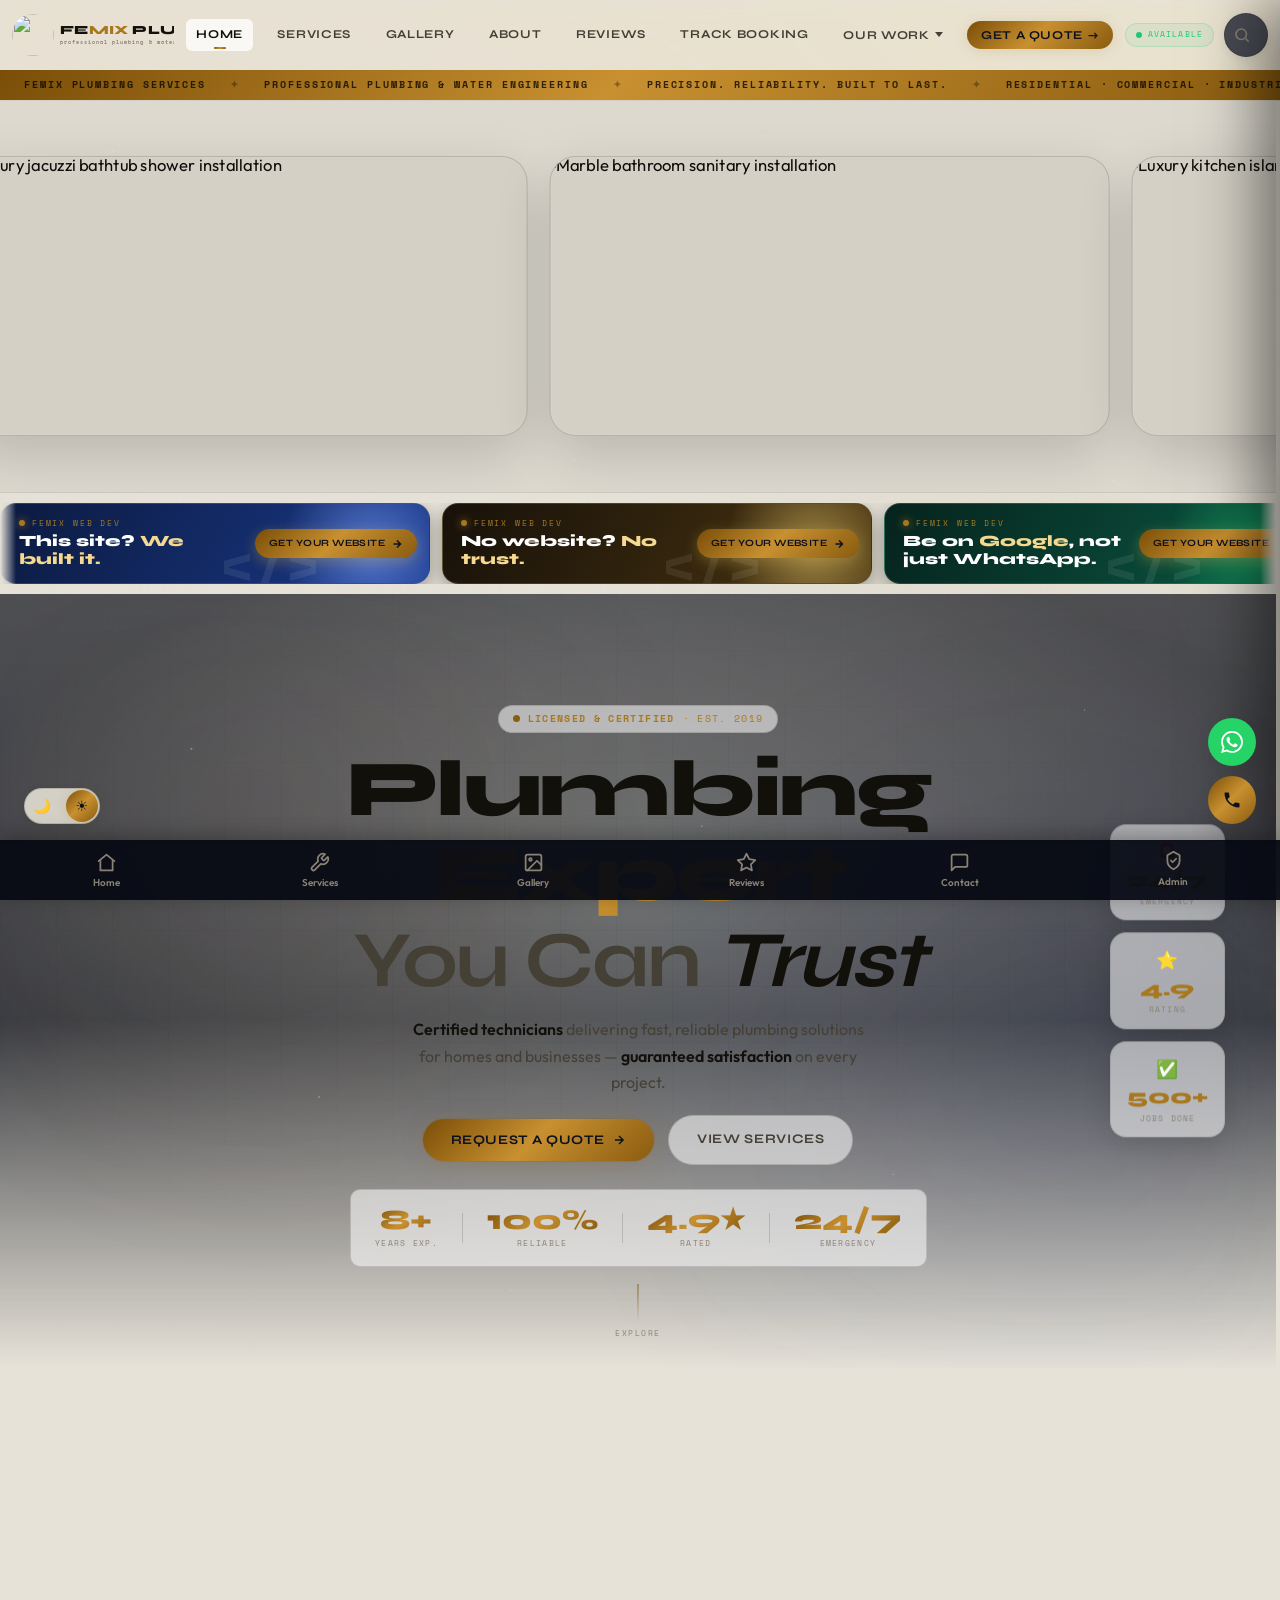
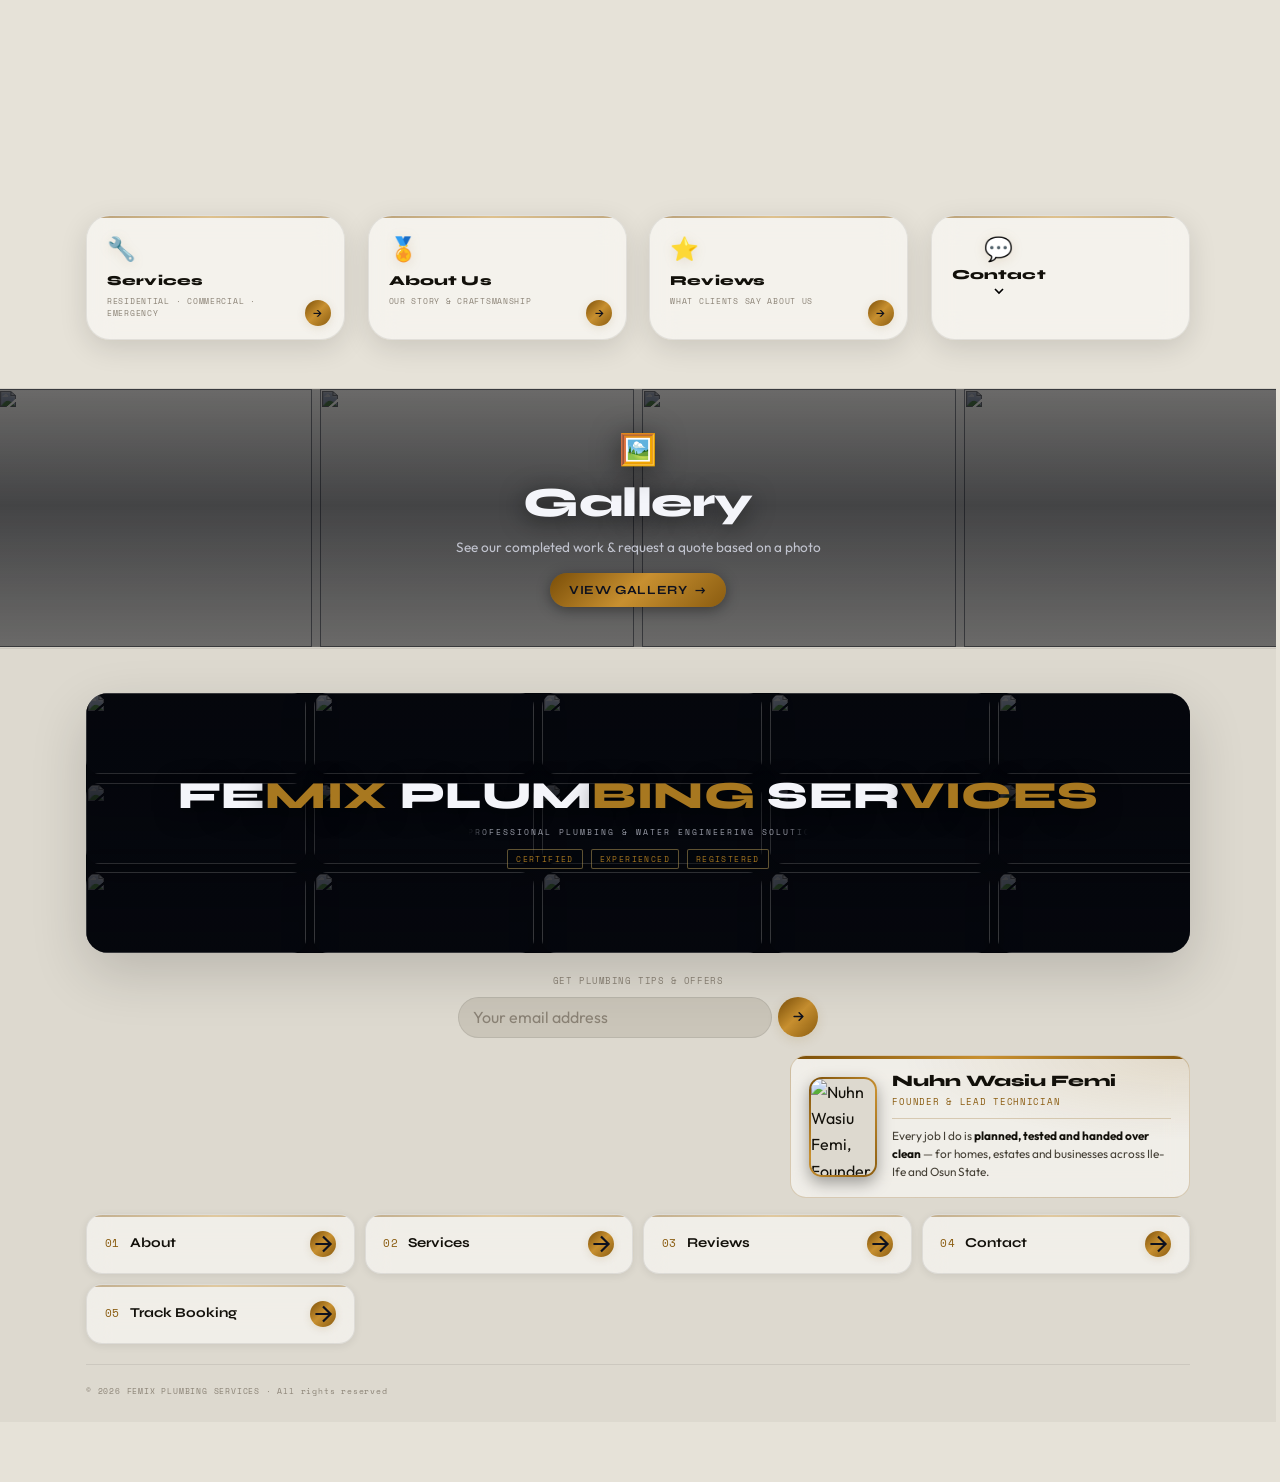
==== commit 0b5043e3: "Add files via upload" ====
--- a/index.html
+++ b/index.html
@@ -6,6 +6,8 @@
 <meta name="description" content="Femix Plumbing Services delivers professional residential and commercial building plumbing and water engineering services in Ile-Ife, Osun State. Leak detection, borehole pumps, installations and maintenance." />
   <meta name="theme-color" content="#070A14" />
   <meta name="apple-mobile-web-app-capable" content="yes" />
+  <meta name="apple-mobile-web-app-title" content="FPS" />
+  <meta name="application-name" content="FPS" />
   <meta name="apple-mobile-web-app-status-bar-style" content="black-translucent" />
   <link rel="canonical" href="https://femixplumbing.name.ng/" />
   <meta name="robots" content="index, follow, max-image-preview:large" />
@@ -141,7 +143,7 @@
   <link rel="icon" type="image/webp" href="images/branding/femix-logo.webp">
   <link rel="apple-touch-icon" href="images/branding/femix-logo.webp">
   <meta name="mobile-web-app-capable" content="yes">
-  <link rel="stylesheet" href="style-dev.css?v=20261008b">
+  <link rel="stylesheet" href="style-dev.css?v=20261010a">
 </head>
 <body>
 
@@ -1557,7 +1559,7 @@
                           <input id="fname" name="name" type="text" placeholder="Your full name" autocomplete="name" required />
                           <span class="field-check" aria-hidden="true">
                             <svg width="13" height="13" viewBox="0 0 24 24" fill="none" stroke="currentColor" stroke-width="3" stroke-linecap="round" stroke-linejoin="round"><path d="M20 6L9 17l-5-5"/></svg>
-                      </span>
+                          </span>
                         </div>
                       </div>
                       <div class="field">
@@ -1951,7 +1953,13 @@
     </button>
     <div class="success-ring" aria-hidden="true">✓</div>
     <h3 id="successTitle">Booking Confirmed!</h3>
-    <p>Thank you! The FEMIX team will review your booking and <strong>confirm your slot within 30 minutes</strong>.</p>
+    <p>Thank you! The FEMIX team will review your booking and <strong>confirm your slot within 30 minutes</strong>. Save your receipt below.</p>
+    <div class="receipt-card" id="receiptCard" hidden>
+      <span class="receipt-ic" aria-hidden="true">PDF</span>
+      <div class="receipt-meta"><strong id="receiptName">FPS-Receipt.pdf</strong><small id="receiptSub">Booking receipt</small></div>
+    </div>
+    <button class="btn-primary receipt-dl" id="receiptDownloadBtn" type="button" hidden>Download receipt (PDF)</button>
+    <button class="receipt-share" id="receiptShareBtn" type="button" hidden>Share receipt</button>
     <button class="btn-primary" id="successDoneBtn">Done</button>
   </div>
 </div>
@@ -2016,7 +2024,7 @@
 
   
 <script src="https://js.paystack.co/v1/inline.js" defer></script>
-<script src="script.js?v=20261008b" defer></script>
+<script src="script.js?v=20261010a" defer></script>
 <script>
 /* Booking date: earliest selectable day is always TODAY (device's local date).
    Re-checked when the tab becomes visible again, so a page left open past
--- a/style-dev.css
+++ b/style-dev.css
@@ -4069,3 +4069,14 @@
   #view-services .svc-item-btn::before { left: -42px; }
 }
 @media (prefers-reduced-motion: reduce) { #view-services .svc-panel.active .svc-item-grid::before { animation: none; } }
+
+/* ══════════ Receipt popup (PDF) ══════════ */
+.receipt-card[hidden], .receipt-dl[hidden], .receipt-share[hidden] { display: none !important; }
+.receipt-card { display: flex; align-items: center; gap: .85rem; margin: 1rem 0 .8rem; padding: .8rem 1rem; border-radius: 14px; text-align: left; background: var(--bg-input); border: 1px solid var(--glass-border2); }
+.receipt-ic { flex: none; width: 42px; height: 50px; display: grid; place-items: center; border-radius: 8px; font-family: 'Space Mono', monospace; font-size: .72rem; font-weight: 700; color: #2a1f03; background: var(--gold); }
+.receipt-meta { min-width: 0; }
+.receipt-meta strong { display: block; font-size: .86rem; color: var(--text-primary); word-break: break-all; }
+.receipt-meta small { display: block; margin-top: 2px; font-size: .74rem; color: var(--text-muted); }
+.receipt-dl { width: 100%; margin-bottom: .55rem; }
+.receipt-share { width: 100%; margin-bottom: .55rem; padding: .85rem 1rem; border-radius: var(--radius-pill, 999px); font: inherit; font-weight: 600; font-size: .9rem; cursor: pointer; color: var(--text-primary); background: var(--bg-input); border: 1px solid var(--glass-border2); }
+.receipt-share:hover { border-color: var(--gold); color: var(--gold-lt); }
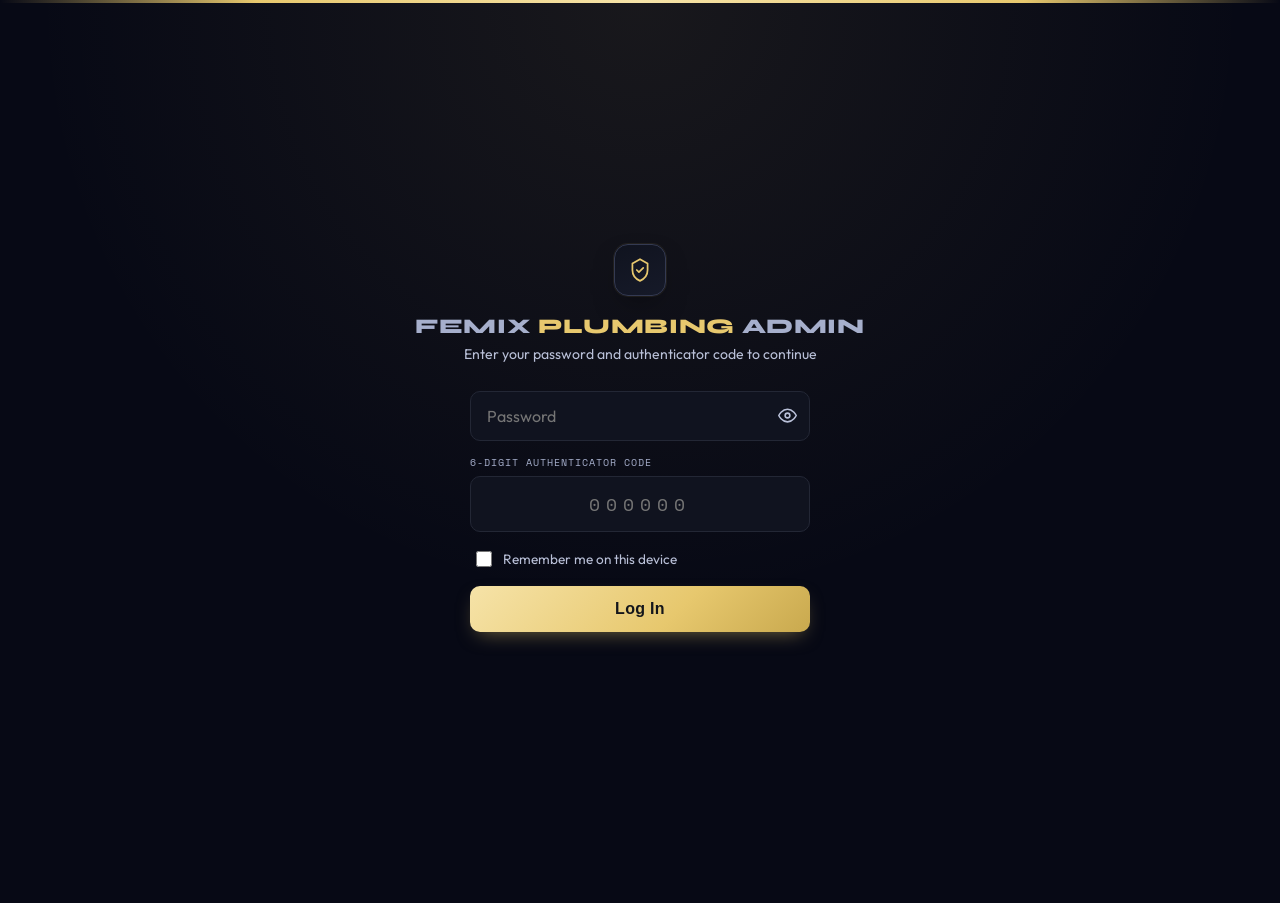
==== commit 6e1b53b8: "Update index.html" ====
--- a/index.html
+++ b/index.html
@@ -1,2065 +1,1255 @@
 <!DOCTYPE html>
-<html lang="en" data-theme="dark">
+<html lang="en">
 <head>
 <meta charset="UTF-8" />
-<meta name="viewport" content="width=device-width, initial-scale=1.0, interactive-widget=resizes-content" />
-<meta name="description" content="Femix Plumbing Services delivers professional residential and commercial building plumbing and water engineering services in Ile-Ife, Osun State. Leak detection, borehole pumps, installations and maintenance." />
-  <meta name="theme-color" content="#070A14" />
-  <meta name="apple-mobile-web-app-capable" content="yes" />
-  <meta name="apple-mobile-web-app-title" content="FPS" />
-  <meta name="application-name" content="FPS" />
-  <meta name="apple-mobile-web-app-status-bar-style" content="black-translucent" />
-  <link rel="canonical" href="https://femixplumbing.name.ng/" />
-  <meta name="robots" content="index, follow, max-image-preview:large" />
-  <meta property="og:type" content="website" />
-  <meta property="og:site_name" content="Femix Plumbing Services" />
-  <meta property="og:locale" content="en_NG" />
-  <meta property="og:title" content="Femix Plumbing Services — Plumber in Ile-Ife, Osun State" />
-  <meta property="og:description" content="Femix Plumbing Services delivers professional residential and commercial building plumbing and water engineering services in Ile-Ife, Osun State. Leak detection, borehole pumps, installations and maintenance." />
-  <meta property="og:url" content="https://femixplumbing.name.ng/" />
-  <meta property="og:image" content="https://femixplumbing.name.ng/images/branding/femix-plumbing-logo.webp" />
-  <meta property="og:image:alt" content="Femix Plumbing Services logo" />
-  <meta name="twitter:card" content="summary" />
-  <meta name="twitter:title" content="Femix Plumbing Services — Plumber in Ile-Ife, Osun State" />
-  <meta name="twitter:description" content="Femix Plumbing Services delivers professional residential and commercial building plumbing and water engineering services in Ile-Ife, Osun State. Leak detection, borehole pumps, installations and maintenance." />
-  <meta name="twitter:image" content="https://femixplumbing.name.ng/images/branding/femix-plumbing-logo.webp" />
-  <script type="application/ld+json">
-{
-  "@context": "https://schema.org",
-  "@type": "Plumber",
-  "@id": "https://femixplumbing.name.ng/#business",
-  "name": "Femix Plumbing Services",
-  "url": "https://femixplumbing.name.ng/",
-  "image": "https://femixplumbing.name.ng/images/branding/femix-plumbing-logo.webp",
-  "logo": "https://femixplumbing.name.ng/images/branding/femix-plumbing-logo.webp",
-  "description": "Femix Plumbing Services delivers professional residential and commercial building plumbing and water engineering services in Ile-Ife, Osun State. Leak detection, borehole pumps, installations and maintenance. 24/7 emergency response.",
-  "telephone": "+2349060708332",
-  "email": "femixplumbingservices931@gmail.com",
-  "foundingDate": "2019",
-  "founder": {
-    "@type": "Person",
-    "name": "Nuhn Wasiu Femi"
-  },
-  "address": {
-    "@type": "PostalAddress",
-    "addressLocality": "Ile-Ife",
-    "addressRegion": "Osun State",
-    "addressCountry": "NG"
-  },
-  "areaServed": [
-    {
-      "@type": "City",
-      "name": "Ile-Ife"
-    },
-    {
-      "@type": "AdministrativeArea",
-      "name": "Osun State"
-    }
-  ],
-  "openingHoursSpecification": [
-    {
-      "@type": "OpeningHoursSpecification",
-      "dayOfWeek": [
-        "Monday",
-        "Tuesday",
-        "Wednesday",
-        "Thursday",
-        "Friday",
-        "Saturday"
-      ],
-      "opens": "07:00",
-      "closes": "19:00"
-    }
-  ],
-  "hasOfferCatalog": {
-    "@type": "OfferCatalog",
-    "name": "Plumbing services",
-    "itemListElement": [
-      {
-        "@type": "Offer",
-        "itemOffered": {
-          "@type": "Service",
-          "name": "Residential plumbing"
-        }
-      },
-      {
-        "@type": "Offer",
-        "itemOffered": {
-          "@type": "Service",
-          "name": "Commercial and estate plumbing"
-        }
-      },
-      {
-        "@type": "Offer",
-        "itemOffered": {
-          "@type": "Service",
-          "name": "Borehole, pump and water systems"
-        }
-      },
-      {
-        "@type": "Offer",
-        "itemOffered": {
-          "@type": "Service",
-          "name": "Leak detection and diagnostics"
-        }
-      },
-      {
-        "@type": "Offer",
-        "itemOffered": {
-          "@type": "Service",
-          "name": "Water heater installation and repair"
-        }
-      },
-      {
-        "@type": "Offer",
-        "itemOffered": {
-          "@type": "Service",
-          "name": "Drain cleaning and unclogging"
-        }
-      },
-      {
-        "@type": "Offer",
-        "itemOffered": {
-          "@type": "Service",
-          "name": "24/7 emergency plumbing"
-        }
-      }
-    ]
-  }
-}
-  </script>
-  <link rel="manifest" href="manifest.json" />
-  <title>Femix Plumbing Services — Professional Plumbing & Water Engineering Solutions · Ile Ife</title>
-  <link rel="preconnect" href="https://fonts.googleapis.com" />
-  <link rel="preconnect" href="https://fonts.gstatic.com" crossorigin />
-  <link href="https://fonts.googleapis.com/css2?family=Syne:wght@400;500;600;700;800&family=Outfit:wght@300;400;500;600;700&family=Space+Mono:wght@400;700&display=swap" rel="stylesheet" />
-  <script async src="https://www.googletagmanager.com/gtag/js?id=G-QE96GSZ39D"></script>
-  <script>
-    window.dataLayer = window.dataLayer || [];
-    function gtag(){dataLayer.push(arguments);}
-    gtag('js', new Date());
-    gtag('config', 'G-QE96GSZ39D');
-  </script>
-  <link rel="icon" type="image/webp" href="images/branding/femix-logo.webp">
-  <link rel="apple-touch-icon" href="images/branding/femix-logo.webp">
-  <meta name="mobile-web-app-capable" content="yes">
-  <link rel="stylesheet" href="style-dev.css?v=20261010a">
+<meta name="viewport" content="width=device-width, initial-scale=1.0" />
+<title>Femix Plumbing Services Admin — Bookings</title>
+<link rel="preconnect" href="https://fonts.googleapis.com">
+<link rel="preconnect" href="https://fonts.gstatic.com" crossorigin>
+<link href="https://fonts.googleapis.com/css2?family=Syne:wght@600;700;800&family=Outfit:wght@400;500;600&family=Space+Mono:wght@400;700&display=swap" rel="stylesheet">
+<style>
+  :root {
+    --gold:#E7C86E; --gold-dark:#C9A94E; --gold-light:#F6E3A8; --slate:#A6AFCC;
+    --bg:#070915; --bg-alt:#0B0E1C; --surface:#10131F; --surface-2:#161A29;
+    --ink:#FFFFFF; --muted:#B9C0D8; --border:#232735; --border-strong:#343A52;
+    --pending:#F0D385; --confirmed:#74A1F7; --completed:#55DE93; --cancelled:#FF7373; --danger:#FF7373;
+  }
+  * { box-sizing: border-box; }
+  body { margin:0; font-family:'Outfit',-apple-system,BlinkMacSystemFont,"Segoe UI",Roboto,sans-serif; background:var(--bg); color:var(--ink); -webkit-tap-highlight-color:transparent; }
+  h1, h2 { font-family:'Syne','Outfit',sans-serif; }
+  .mono { font-family:'Space Mono',monospace; }
+  .topline { height:3px; background:linear-gradient(90deg,transparent,var(--gold) 20%,var(--gold-light) 50%,var(--gold) 80%,transparent); }
+
+  /* ---------- Login ---------- */
+  #loginScreen { min-height:100vh; display:flex; flex-direction:column; align-items:center; justify-content:center; background:radial-gradient(circle at 50% 0%,rgba(231,200,110,0.08),transparent 55%),var(--bg); padding:24px; }
+  .brand-mark { width:52px; height:52px; border-radius:14px; border:1px solid var(--border-strong); background:linear-gradient(160deg,var(--surface),var(--surface-2)); display:flex; align-items:center; justify-content:center; margin-bottom:18px; box-shadow:0 0 0 1px rgba(231,200,110,0.08),0 12px 30px -12px rgba(0,0,0,0.6); }
+  .brand-mark svg { width:26px; height:26px; }
+  #loginScreen h1 { font-size:1.3rem; font-weight:800; letter-spacing:0.03em; margin:0 0 6px; text-align:center; }
+  #loginScreen h1 .slate { color:var(--slate); } #loginScreen h1 .gold { color:var(--gold); }
+  #loginScreen p.sub { color:var(--muted); margin-top:0; margin-bottom:28px; font-size:0.88rem; text-align:center; }
+  #loginForm { width:100%; max-width:340px; display:flex; flex-direction:column; gap:14px; }
+  .passwordRow { position:relative; width:100%; }
+  .passwordRow input[type="password"], .passwordRow input[type="text"] { width:100%; padding:14px 48px 14px 16px; border-radius:10px; border:1px solid var(--border); background:var(--surface); color:#fff; font-size:1rem; font-family:'Outfit',sans-serif; transition:border-color .15s ease,box-shadow .15s ease; }
+  .passwordRow input:focus { outline:none; border-color:var(--gold); box-shadow:0 0 0 3px rgba(231,200,110,0.15); }
+  #togglePassword { position:absolute; right:6px; top:50%; transform:translateY(-50%); width:34px; height:34px; display:flex; align-items:center; justify-content:center; background:none; border:none; border-radius:8px; cursor:pointer; padding:0; color:var(--muted); transition:background .15s ease,color .15s ease; }
+  #togglePassword:active, #togglePassword.on { color:var(--gold); background:rgba(231,200,110,0.1); }
+  #togglePassword svg { width:19px; height:19px; display:block; }
+  .totpRow input[type="text"] { width:100%; padding:14px 16px; border-radius:10px; border:1px solid var(--border); background:var(--surface); color:#fff; font-size:1.1rem; font-family:'Space Mono',monospace; letter-spacing:0.35em; text-align:center; transition:border-color .15s ease,box-shadow .15s ease; }
+  .totpRow input:focus { outline:none; border-color:var(--gold); box-shadow:0 0 0 3px rgba(231,200,110,0.15); }
+  .totpRow label { display:block; font-family:'Space Mono',monospace; font-size:0.62rem; letter-spacing:0.1em; text-transform:uppercase; color:var(--slate); margin-bottom:6px; }
+  #loginForm button[type="submit"] { padding:14px; border-radius:10px; border:none; background:linear-gradient(135deg,var(--gold-light),var(--gold) 60%,var(--gold-dark)); color:#14161B; font-weight:700; font-size:1rem; cursor:pointer; letter-spacing:0.02em; box-shadow:0 8px 20px -8px rgba(231,200,110,0.5); }
+  #loginForm button[type="submit"]:active { filter:brightness(0.95); }
+  #loginForm button[type="submit"]:disabled { opacity:0.55; cursor:default; }
+  #loginError { color:#f87171; font-size:0.85rem; min-height:1.2em; text-align:center; }
+  .rememberRow { display:flex; align-items:center; gap:8px; color:var(--muted); font-size:0.85rem; padding:2px; }
+  .rememberRow input[type="checkbox"] { width:16px; height:16px; accent-color:var(--gold); }
+
+  /* ---------- App ---------- */
+  #app { display:none; padding-bottom:40px; min-height:100vh; background:var(--bg); }
+  header { background:var(--bg-alt); color:#fff; padding:16px 20px; position:sticky; top:0; z-index:20; display:flex; align-items:center; justify-content:space-between; border-bottom:1px solid var(--border); }
+  .header-title { display:flex; align-items:center; gap:10px; }
+  .header-title-text h1 { font-size:1.05rem; font-weight:800; margin:0; letter-spacing:0.03em; }
+  .header-title .eyebrow { display:block; font-family:'Space Mono',monospace; font-size:0.62rem; letter-spacing:0.14em; color:var(--muted); margin-bottom:3px; }
+  header h1 .slate { color:var(--slate); } header h1 .gold { color:var(--gold); }
+  header button#analyticsBtn, header button#exportBtn, header button#refreshBtn, header button#logoutBtn { background:transparent; border:1px solid var(--border); color:var(--slate); padding:8px 12px; border-radius:8px; font-size:0.8rem; cursor:pointer; transition:border-color .15s ease,color .15s ease; }
+  header button#analyticsBtn:active, header button#exportBtn:active, header button#refreshBtn:active, header button#logoutBtn:active { border-color:var(--gold); color:var(--gold); }
+  header button#analyticsBtn.active { border-color:var(--gold); color:var(--gold); background:rgba(231,200,110,0.1); }
+  header .actions { display:flex; gap:8px; }
+
+  .new-badge { display:none; align-items:center; gap:5px; padding:4px 10px 4px 8px; border-radius:999px; background:linear-gradient(135deg,var(--gold-light),var(--gold) 65%,var(--gold-dark)); color:#14161B; font-family:'Space Mono',monospace; font-size:0.66rem; font-weight:700; letter-spacing:0.02em; cursor:pointer; border:none; box-shadow:0 6px 16px -6px rgba(231,200,110,0.6); animation:badgePop .28s ease; }
+  .new-badge .dot { width:6px; height:6px; border-radius:50%; background:#14161B; animation:badgePulse 1.4s ease-in-out infinite; }
+  @keyframes badgePop { from{transform:scale(0.6);opacity:0} to{transform:scale(1);opacity:1} }
+  @keyframes badgePulse { 0%,100%{opacity:1} 50%{opacity:0.35} }
+
+  .search-row { position:relative; display:flex; align-items:center; padding:14px 16px 0; background:var(--bg-alt); }
+  .search-icon { position:absolute; left:30px; width:16px; height:16px; color:var(--slate); pointer-events:none; }
+  #searchInput { width:100%; padding:11px 38px; border-radius:10px; border:1px solid var(--border-strong); background:var(--surface); color:var(--ink); font-family:'Outfit',sans-serif; font-size:0.88rem; }
+  #searchInput::placeholder { color:var(--slate); }
+  #searchInput:focus { outline:none; border-color:var(--gold); box-shadow:0 0 0 3px rgba(231,200,110,0.15); }
+  #clearSearchBtn { position:absolute; right:26px; width:24px; height:24px; border-radius:6px; border:none; background:var(--surface-2); color:var(--muted); font-size:0.75rem; cursor:pointer; display:flex; align-items:center; justify-content:center; }
+
+  .date-range-row { display:flex; align-items:center; gap:8px; padding:10px 16px 0; background:var(--bg-alt); flex-wrap:wrap; }
+  .date-range-row label { font-family:'Space Mono',monospace; font-size:0.62rem; letter-spacing:0.08em; text-transform:uppercase; color:var(--slate); display:flex; align-items:center; gap:6px; }
+  .date-range-row input[type="date"] { padding:7px 9px; border-radius:8px; border:1px solid var(--border-strong); background:var(--surface); color:var(--ink); font-family:'Outfit',sans-serif; font-size:0.8rem; color-scheme:dark; }
+  .date-range-row input[type="date"]:focus { outline:none; border-color:var(--gold); box-shadow:0 0 0 3px rgba(231,200,110,0.15); }
+  #clearDateRangeBtn { border:1px solid var(--border-strong); background:var(--surface-2); color:var(--muted); border-radius:8px; font-size:0.75rem; padding:7px 10px; cursor:pointer; display:none; }
+  #clearDateRangeBtn:active { border-color:var(--gold); color:var(--gold); }
+
+  .filters { display:flex; gap:8px; padding:14px 16px; overflow-x:auto; background:var(--bg-alt); border-bottom:1px solid var(--border); }
+  .filters button { flex:none; display:flex; align-items:center; gap:6px; padding:8px 14px; border-radius:20px; border:1px solid var(--border); background:var(--surface); font-size:0.85rem; color:var(--muted); cursor:pointer; white-space:nowrap; transition:all .15s ease; }
+  .filters button .count { font-family:'Space Mono',monospace; font-size:0.7rem; opacity:0.7; }
+  .filters button.active { background:var(--gold); border-color:var(--gold); color:#14161B; font-weight:600; }
+  .filters button.archive-tab.active { background:var(--slate); border-color:var(--slate); }
+
+  #status { text-align:center; color:var(--muted); padding:40px 24px; font-size:0.9rem; }
+
+  /* ---------- Records ---------- */
+  .records-wrap { margin:12px; }
+  .record-card { background:var(--surface); border:1px solid var(--border-strong); border-radius:14px; margin-bottom:10px; overflow:hidden; box-shadow:0 14px 28px -20px rgba(0,0,0,0.7); border-left:3px solid var(--pending); transition:border-color .2s ease,opacity .2s ease; }
+  .record-card.s-pending { border-left-color:var(--pending); }
+  .record-card.s-confirmed { border-left-color:var(--confirmed); }
+  .record-card.s-completed { border-left-color:var(--completed); }
+  .record-card.s-cancelled { border-left-color:var(--cancelled); opacity:0.8; }
+  .record-card.is-archived { opacity:0.55; }
+  .record-card.is-new { animation:newCardGlow 2.2s ease; }
+  @keyframes newCardGlow { 0%{box-shadow:0 0 0 2px rgba(231,200,110,0.7),0 14px 28px -20px rgba(0,0,0,0.7)} 100%{box-shadow:0 14px 28px -20px rgba(0,0,0,0.7)} }
+
+  .record-head { display:flex; align-items:flex-start; justify-content:space-between; padding:12px 14px 8px; gap:8px; }
+  .record-name { font-weight:700; font-size:0.96rem; color:var(--ink); line-height:1.25; }
+  .record-id { font-family:'Space Mono',monospace; font-size:0.66rem; color:var(--gold-light); letter-spacing:0.03em; margin-top:2px; }
+  .record-actions { display:flex; gap:6px; flex:none; }
+  .icon-btn { width:29px; height:29px; border-radius:8px; border:1px solid var(--border-strong); background:var(--bg-alt); color:var(--slate); display:flex; align-items:center; justify-content:center; cursor:pointer; transition:border-color .15s ease,color .15s ease,background .15s ease; }
+  .icon-btn svg { width:14px; height:14px; }
+  .icon-btn:active { transform:scale(0.94); }
+  .icon-btn.archive-btn:active { border-color:var(--gold); color:var(--gold); background:rgba(231,200,110,0.1); }
+  .icon-btn.delete-btn:active { border-color:var(--danger); color:var(--danger); background:rgba(255,115,115,0.1); }
+
+  .record-body { padding:9px 14px 11px; display:grid; grid-template-columns:repeat(2,1fr); gap:7px 12px; border-top:1px solid var(--border); }
+  .rf.rf-service, .rf.rf-note, .rf.rf-media { grid-column:1 / -1; }
+  .rf { display:flex; flex-direction:column; gap:1px; min-width:0; }
+  .rf-label { font-family:'Space Mono',monospace; font-size:0.58rem; letter-spacing:0.09em; text-transform:uppercase; color:var(--slate); }
+  .rf-value { font-size:0.82rem; color:var(--ink); line-height:1.35; }
+  .rf-value.muted { color:var(--muted); }
+  .rf-value a { color:var(--gold-light); text-decoration:none; font-weight:600; }
+
+  /* Attachments + payment */
+  .media-row { display:flex; flex-wrap:wrap; gap:8px; margin-top:4px; }
+  .media-row img { width:84px; height:84px; object-fit:cover; border-radius:10px; border:1px solid var(--border-strong); display:block; }
+  .media-row audio { width:100%; height:36px; }
+  .media-row video { width:100%; max-height:240px; border-radius:10px; background:#000; }
+  .file-count { font-family:'Space Mono',monospace; font-size:0.62rem; color:var(--gold-light); }
+  .pay-chip { display:inline-block; padding:2px 9px; border-radius:999px; font-size:0.7rem; font-weight:600; border:1px solid var(--border-strong); color:var(--muted); margin-left:4px; }
+  .pay-chip.paid { color:var(--completed); border-color:rgba(85,222,147,0.45); }
+
+  .record-foot { display:flex; align-items:center; justify-content:space-between; gap:10px; padding:9px 14px; background:var(--bg-alt); border-top:1px solid var(--border); }
+  .status-pill-select { appearance:none; -webkit-appearance:none; font-family:'Outfit',sans-serif; font-size:0.76rem; font-weight:600; padding:8px 32px 8px 14px; border-radius:999px; cursor:pointer; background-repeat:no-repeat; background-position:right 12px center; background-size:12px; background-image:url("data:image/svg+xml,%3Csvg xmlns='http://www.w3.org/2000/svg' width='12' height='12' viewBox='0 0 24 24' fill='none' stroke='%239098B5' stroke-width='3'%3E%3Cpolyline points='6 9 12 15 18 9'%3E%3C/polyline%3E%3C/svg%3E"); }
+  .status-pill-select.s-pending { background-color:rgba(240,211,133,0.16); color:var(--pending); border:1px solid rgba(240,211,133,0.45); }
+  .status-pill-select.s-confirmed { background-color:rgba(116,161,247,0.16); color:var(--confirmed); border:1px solid rgba(116,161,247,0.45); }
+  .status-pill-select.s-completed { background-color:rgba(85,222,147,0.16); color:var(--completed); border:1px solid rgba(85,222,147,0.45); }
+  .status-pill-select.s-cancelled { background-color:rgba(255,115,115,0.16); color:var(--cancelled); border:1px solid rgba(255,115,115,0.45); }
+  .status-pill-select option { background:var(--surface-2); color:var(--ink); }
+  .saveIndicator { font-family:'Space Mono',monospace; font-size:0.64rem; color:var(--gold); }
+
+  @media (min-width:640px) {
+    .record-body { grid-template-columns:repeat(4,1fr); }
+    .record-body .rf.rf-service { grid-column:span 2; }
+    .record-body .rf.rf-note, .record-body .rf.rf-media { grid-column:1 / -1; }
+  }
+
+  /* ---------- Analytics ---------- */
+  .analytics-panel { padding:16px 16px 4px; background:var(--bg-alt); border-bottom:1px solid var(--border); }
+  .stat-grid { display:grid; grid-template-columns:repeat(2,1fr); gap:10px; }
+  .stat-card { background:var(--surface); border:1px solid var(--border-strong); border-radius:12px; padding:14px; }
+  .stat-value { font-family:'Syne',sans-serif; font-size:1.6rem; font-weight:800; color:var(--gold); line-height:1.1; }
+  .stat-label { font-size:0.74rem; color:var(--muted); margin-top:4px; }
+  .analytics-section { margin-top:18px; }
+  .analytics-section h3 { font-size:0.85rem; color:var(--ink); margin:0 0 10px; }
+  .service-bar-row { margin-bottom:9px; }
+  .service-bar-label { display:flex; justify-content:space-between; font-size:0.78rem; color:var(--muted); margin-bottom:3px; }
+  .service-bar-label .svc-count { font-family:'Space Mono',monospace; color:var(--gold-light); }
+  .service-bar-track { height:7px; border-radius:999px; background:var(--surface-2); overflow:hidden; }
+  .service-bar-fill { height:100%; border-radius:999px; background:linear-gradient(90deg,var(--gold-dark),var(--gold)); }
+  .trend-conversion { display:flex; gap:18px; flex-wrap:wrap; margin-top:10px; padding:10px 12px; background:var(--surface); border:1px solid var(--border-strong); border-radius:10px; font-size:0.78rem; color:var(--muted); }
+  .trend-conversion strong { color:var(--gold-light); font-family:'Space Mono',monospace; }
+  .trend-legend { display:flex; gap:16px; font-size:0.7rem; color:var(--muted); margin-bottom:6px; }
+  .trend-legend span { display:inline-flex; align-items:center; gap:5px; }
+  .trend-legend .swatch { width:9px; height:9px; border-radius:2px; display:inline-block; }
+  .analytics-note { font-size:0.7rem; color:var(--slate); line-height:1.4; padding:14px 0 16px; }
+  @media (min-width:640px) { .stat-grid { grid-template-columns:repeat(4,1fr); } }
+
+  /* ---------- Pagination ---------- */
+  .pagination-row { display:flex; align-items:center; justify-content:center; gap:16px; padding:8px 16px 28px; }
+  .pagination-row button { padding:8px 14px; border-radius:8px; border:1px solid var(--border-strong); background:var(--surface); color:var(--ink); font-family:'Outfit',sans-serif; font-size:0.82rem; cursor:pointer; }
+  .pagination-row button:disabled { opacity:0.4; cursor:default; }
+  .pagination-row button:not(:disabled):active { border-color:var(--gold); color:var(--gold); }
+  .pagination-row #pageIndicator { font-size:0.76rem; color:var(--muted); letter-spacing:0.02em; }
+
+  header button#alertsBtn { background: transparent; border: 1px solid var(--border); color: var(--slate); padding: 8px 10px; border-radius: 8px; font-size: 0.8rem; cursor: pointer; }
+  header button#alertsBtn.on { border-color: var(--gold); color: var(--gold); background: rgba(231,200,110,0.1); }
+  header .actions { flex-wrap: wrap; justify-content: flex-end; }
+  .icon-btn.pdf-btn:active, .icon-btn.share-btn:active { border-color: var(--gold); color: var(--gold); background: rgba(231,200,110,0.1); }
+
+  /* ---------- Toasts ---------- */
+  .toast-container { position:fixed; bottom:18px; left:50%; transform:translateX(-50%); z-index:999; display:flex; flex-direction:column; gap:8px; width:calc(100% - 32px); max-width:360px; pointer-events:none; }
+  .toast { pointer-events:auto; padding:11px 16px; border-radius:12px; font-size:0.83rem; font-weight:600; display:flex; align-items:center; gap:8px; box-shadow:0 14px 30px -10px rgba(0,0,0,0.6); animation:toastIn .22s ease; backdrop-filter:blur(6px); }
+  .toast svg { width:16px; height:16px; flex:none; }
+  .toast.success { background:rgba(85,222,147,0.16); border:1px solid rgba(85,222,147,0.5); color:#B4F5CE; }
+  .toast.error { background:rgba(255,115,115,0.16); border:1px solid rgba(255,115,115,0.5); color:#FFC2C2; }
+  .toast.hide { animation:toastOut .18s ease forwards; }
+  @keyframes toastIn { from{opacity:0;transform:translateY(10px)} to{opacity:1;transform:translateY(0)} }
+  @keyframes toastOut { from{opacity:1} to{opacity:0;transform:translateY(8px)} }
+</style>
 </head>
 <body>
 
-<!-- ─── SCROLL PROGRESS ─── -->
-<div id="scrollProgress" class="scroll-progress" aria-hidden="true">
-  <div class="scroll-progress-fill"></div>
+<div class="topline"></div>
+<div class="toast-container" id="toastContainer"></div>
+
+<!-- ================= LOGIN ================= -->
+<div id="loginScreen">
+  <div class="brand-mark">
+    <svg viewBox="0 0 24 24" fill="none" stroke="#E7C86E" stroke-width="1.6" stroke-linecap="round" stroke-linejoin="round">
+      <path d="M12 2l7 4v6c0 5-3.5 8.5-7 10-3.5-1.5-7-5-7-10V6l7-4z"></path>
+      <path d="M9 12l2 2 4-4"></path>
+    </svg>
+  </div>
+  <h1><span class="slate">FEMIX</span> <span class="gold">PLUMBING</span> <span class="slate">ADMIN</span></h1>
+  <p class="sub">Enter your password and authenticator code to continue</p>
+  <form id="loginForm">
+    <div class="passwordRow">
+      <input type="password" id="passwordInput" placeholder="Password" autocomplete="current-password" required />
+      <button type="button" id="togglePassword" aria-label="Show password">
+        <svg id="eyeIcon" viewBox="0 0 24 24" fill="none" stroke="currentColor" stroke-width="2" stroke-linecap="round" stroke-linejoin="round">
+          <path d="M1 12s4-8 11-8 11 8 11 8-4 8-11 8-11-8-11-8z"></path>
+          <circle cx="12" cy="12" r="3"></circle>
+        </svg>
+      </button>
+    </div>
+    <div class="totpRow">
+      <label for="totpInput">6-digit authenticator code</label>
+      <input type="text" id="totpInput" inputmode="numeric" pattern="[0-9]*" maxlength="6" placeholder="000000" autocomplete="one-time-code" required />
+    </div>
+    <label class="rememberRow">
+      <input type="checkbox" id="rememberCheckbox" />
+      Remember me on this device
+    </label>
+    <button type="submit" id="loginSubmitBtn">Log In</button>
+    <div id="loginError"></div>
+  </form>
 </div>
 
-<!-- ─── LOADER ─── -->
-<div id="loader" class="loader" aria-hidden="true">
-  <div class="loader-content">
-    <div class="loader-emblem">
-      <svg width="56" height="56" viewBox="0 0 56 56" fill="none">
-        <defs>
-          <linearGradient id="lg1" x1="0" y1="0" x2="56" y2="56" gradientUnits="userSpaceOnUse">
-            <stop offset="0%" stop-color="#C8A44A"/>
-            <stop offset="100%" stop-color="#F5D990"/>
-          </linearGradient>
-        </defs>
-      </svg>
-      <div class="loader-drop">
-        <img src="images/branding/femix-plumbing-logo.webp" alt="Femix Logo" class="logo-img" aria-hidden="true"/>
+<!-- ================= APP ================= -->
+<div id="app">
+  <header>
+    <div class="header-title">
+      <div class="header-title-text">
+        <span class="eyebrow">FEMIX PLUMBING SERVICES</span>
+        <h1><span class="slate">BOOKINGS</span> <span class="gold">ADMIN</span></h1>
       </div>
+      <button type="button" id="newBookingsBadge" class="new-badge">
+        <span class="dot"></span><span id="newBookingsCount">0</span> new
+      </button>
     </div>
-    <div class="loader-wordmark">FE<span>MIX</span> PLUM<span>BING</span> SER<span>VICES</span></div>
-    <div class="loader-tagline">Professional Plumbing & Water Engineering Solutions · Est. 2019</div>
-    <div class="loader-bar-wrap"><div class="loader-bar-fill"></div></div>
+    <div class="actions">
+      <button id="alertsBtn" title="Turn on phone alerts" aria-label="Turn on phone alerts">🔔</button>
+      <button id="analyticsBtn">Analytics</button>
+      <button id="exportBtn">Export CSV</button>
+      <button id="refreshBtn">Refresh</button>
+      <button id="logoutBtn">Log out</button>
+    </div>
+  </header>
+
+  <div id="analyticsPanel" class="analytics-panel" style="display:none;">
+    <div class="stat-grid">
+      <div class="stat-card"><div class="stat-value" id="statActiveVisitors">–</div><div class="stat-label">Active visitors now</div></div>
+      <div class="stat-card"><div class="stat-value" id="statTotalBookings">–</div><div class="stat-label">Total bookings</div></div>
+      <div class="stat-card"><div class="stat-value" id="statCompleted">–</div><div class="stat-label">Completed jobs</div></div>
+      <div class="stat-card"><div class="stat-value" id="statPending">–</div><div class="stat-label">Awaiting action</div></div>
+    </div>
+    <div class="analytics-section">
+      <h3>Popular services</h3>
+      <div id="serviceBars"></div>
+    </div>
+    <div class="analytics-section">
+      <h3>Visitors vs. bookings <span class="mono" id="trendRangeLabel" style="font-weight:400;color:var(--slate);font-size:0.68rem;"></span></h3>
+      <div id="trendChart"></div>
+      <div id="trendConversion" class="trend-conversion"></div>
+    </div>
+    <div class="analytics-note">
+      Active visitors above reflects people on the site right now (last 5 minutes). The trend chart below uses a persistent daily log, so it survives restarts and builds up real history over time.
+    </div>
+  </div>
+
+  <div class="search-row" id="searchRow">
+    <svg class="search-icon" viewBox="0 0 24 24" fill="none" stroke="currentColor" stroke-width="2" stroke-linecap="round" stroke-linejoin="round"><circle cx="11" cy="11" r="8"></circle><line x1="21" y1="21" x2="16.65" y2="16.65"></line></svg>
+    <input type="text" id="searchInput" placeholder="Search by name or phone…" autocomplete="off" />
+    <button type="button" id="clearSearchBtn" aria-label="Clear search" style="display:none;">✕</button>
+  </div>
+
+  <div class="date-range-row" id="dateRangeRow">
+    <label for="dateFromInput">From <input type="date" id="dateFromInput" /></label>
+    <label for="dateToInput">To <input type="date" id="dateToInput" /></label>
+    <button type="button" id="clearDateRangeBtn">Clear</button>
+  </div>
+
+  <div class="filters" id="filters">
+    <button data-filter="all" class="active">All <span class="count" id="count-all"></span></button>
+    <button data-filter="pending">Pending <span class="count" id="count-pending"></span></button>
+    <button data-filter="confirmed">Confirmed <span class="count" id="count-confirmed"></span></button>
+    <button data-filter="completed">Completed <span class="count" id="count-completed"></span></button>
+    <button data-filter="cancelled">Cancelled <span class="count" id="count-cancelled"></span></button>
+    <button data-filter="archived" class="archive-tab">Archived <span class="count" id="count-archived"></span></button>
+  </div>
+
+  <div id="status"></div>
+  <div class="records-wrap" id="recordsWrap"></div>
+  <div class="pagination-row" id="paginationRow" style="display:none;">
+    <button type="button" id="prevPageBtn">‹ Prev</button>
+    <span id="pageIndicator" class="mono"></span>
+    <button type="button" id="nextPageBtn">Next ›</button>
   </div>
 </div>
 
-<!-- ─── TOAST SYSTEM ─── -->
-<div id="toastContainer" class="toast-container" role="alert" aria-live="assertive" aria-atomic="true"></div>
-
-<!-- ─── CANVAS ─── -->
-<canvas id="bgCanvas" aria-hidden="true"></canvas>
-
-<!-- ─── GALLERY STRIP (persistent) ─── -->
-<div class="gallery-strip" aria-label="Our recent work">
-  <div class="gallery-strip-galaxy-bg" aria-hidden="true"></div>
-  <div class="gallery-strip-galaxy-stars" aria-hidden="true"></div>
-  <div class="gallery-strip-galaxy-stars gallery-strip-galaxy-stars--far" aria-hidden="true"></div>
-  <div class="gallery-strip-galaxy-comet" aria-hidden="true"></div>
-  <div class="slider-track" id="sliderTrack">
-    <div class="slide"><img src="images/gallery/femix-plumbing-luxury-jacuzzi-bathtub-shower-installation.webp" alt="Luxury jacuzzi bathtub shower installation" loading="lazy" decoding="async"></div>
-    <div class="slide"><img src="images/gallery/femix-plumbing-marble-bathroom-sanitary-installation-lagos.webp" alt="Marble bathroom sanitary installation" loading="lazy" decoding="async"></div>
-    <div class="slide"><img src="images/gallery/femix-plumbing-luxury-kitchen-island-drainage-piping.webp" alt="Luxury kitchen island drainage piping" loading="lazy" decoding="async"></div>
-    <div class="slide"><img src="images/gallery/femix-plumbing-luxury-terrazzo-bathroom-mep-engineering.webp" alt="Terrazzo bathroom MEP engineering" loading="lazy" decoding="async"></div>
-    <div class="slide"><img src="images/gallery/femix-plumbing-glass-shower-enclosure-modern-tower-panel.webp" alt="Glass shower enclosure installation" loading="lazy" decoding="async"></div>
-    <div class="slide"><img src="images/gallery/femix-plumbing-double-vanity-sink-black-marble-bathroom.webp" alt="Double vanity sink black marble bathroom" loading="lazy" decoding="async"></div>
-    <div class="slide"><img src="images/gallery/femix-plumbing-services-commercial-bathroom-plumbing-layout.webp" alt="Commercial bathroom plumbing layout" loading="lazy" decoding="async"></div>
-    <div class="slide"><img src="images/gallery/femix-plumbing-luxury-freestanding-bathtub-leak-testing.webp" alt="Luxury freestanding bathtub leak testing" loading="lazy" decoding="async"></div>
-    <div class="slide"><img src="images/gallery/femix-plumbing-modern-countertop-basin-installation.webp" alt="Modern countertop basin installation" loading="lazy" decoding="async"></div>
-    <div class="slide"><img src="images/gallery/femix-plumbing-wall-hung-smart-toilet-installation-ikoyi.webp" alt="Wall-hung smart toilet installation" loading="lazy" decoding="async"></div>
-    <!-- duplicate set for seamless infinite loop -->
-    <div class="slide"><img src="images/gallery/femix-plumbing-luxury-jacuzzi-bathtub-shower-installation.webp" alt="Luxury jacuzzi bathtub shower installation" loading="lazy" decoding="async"></div>
-    <div class="slide"><img src="images/gallery/femix-plumbing-marble-bathroom-sanitary-installation-lagos.webp" alt="Marble bathroom sanitary installation" loading="lazy" decoding="async"></div>
-    <div class="slide"><img src="images/gallery/femix-plumbing-luxury-kitchen-island-drainage-piping.webp" alt="Luxury kitchen island drainage piping" loading="lazy" decoding="async"></div>
-    <div class="slide"><img src="images/gallery/femix-plumbing-luxury-terrazzo-bathroom-mep-engineering.webp" alt="Terrazzo bathroom MEP engineering" loading="lazy" decoding="async"></div>
-    <div class="slide"><img src="images/gallery/femix-plumbing-glass-shower-enclosure-modern-tower-panel.webp" alt="Glass shower enclosure installation" loading="lazy" decoding="async"></div>
-    <div class="slide"><img src="images/gallery/femix-plumbing-double-vanity-sink-black-marble-bathroom.webp" alt="Double vanity sink black marble bathroom" loading="lazy" decoding="async"></div>
-    <div class="slide"><img src="images/gallery/femix-plumbing-services-commercial-bathroom-plumbing-layout.webp" alt="Commercial bathroom plumbing layout" loading="lazy" decoding="async"></div>
-    <div class="slide"><img src="images/gallery/femix-plumbing-luxury-freestanding-bathtub-leak-testing.webp" alt="Luxury freestanding bathtub leak testing" loading="lazy" decoding="async"></div>
-    <div class="slide"><img src="images/gallery/femix-plumbing-modern-countertop-basin-installation.webp" alt="Modern countertop basin installation" loading="lazy" decoding="async"></div>
-    <div class="slide"><img src="images/gallery/femix-plumbing-wall-hung-smart-toilet-installation-ikoyi.webp" alt="Wall-hung smart toilet installation" loading="lazy" decoding="async"></div>
-  </div>
-</div>
-
-<!-- ─── HEADER (persistent) ─── -->
-<header id="header">
-  <div class="nav-bar">
-
-    <a href="#home" class="logo-wrap" aria-label="FEMIX Plumbing — Home" data-view="home">
-      <div class="logo-mark">
-        <img src="images/branding/femix-plumbing-logo.webp" alt="" class="logo-img" aria-hidden="true" />
-        <div class="logo-mark-glow" aria-hidden="true"></div>
-      </div>
-      <div class="logo-text-wrap">
-        <span class="logo-name">FE<em>MIX</em> PLUM<em>BING</em> SER<em>VICES</em></span>
-        <span class="logo-sub"><strong>Professional Plumbing & Water Engineering Solutions Est. 2019</strong></span>
-      </div>
-    </a>
-
-    <nav class="desk-nav" aria-label="Main navigation">
-      <a href="#home"     class="nav-link active" data-view="home">Home</a>
-      <a href="#services" class="nav-link"         data-view="services">Services</a>
-      <a href="#gallery"  class="nav-link"          data-view="gallery">Gallery</a>
-      <a href="#about"    class="nav-link"          data-view="about">About</a>
-      <a href="#reviews"  class="nav-link"          data-view="reviews">Reviews</a>
-      <a href="https://femix-plumbing-backend.onrender.com/booking-status.html" class="nav-link nav-track-link" aria-label="Track an existing booking">Track Booking</a>
-
-      <div class="nav-dd" id="workDropdown">
-        <button class="nav-dd-trigger" aria-haspopup="true" aria-expanded="false" aria-controls="workMenu">
-          Our Work <span class="chevron" aria-hidden="true"></span>
-        </button>
-        <div class="nav-dd-menu" id="workMenu" role="menu">
-          <button class="dd-item" role="menuitem" data-view="services" data-tab="residential">
-            <div class="dd-item-icon" aria-hidden="true">🏠</div>
-            <div class="dd-item-text">
-              <strong>Residential Plumbing</strong>
-              <span>Homes, flats & apartments</span>
-            </div>
-          </button>
-          <button class="dd-item" role="menuitem" data-view="services" data-tab="commercial">
-            <div class="dd-item-icon" aria-hidden="true">🏢</div>
-            <div class="dd-item-text">
-              <strong>Commercial & Estate</strong>
-              <span>Hotels, offices, campuses</span>
-            </div>
-          </button>
-          <button class="dd-item" role="menuitem" data-view="services" data-tab="water">
-            <div class="dd-item-icon" aria-hidden="true">💧</div>
-            <div class="dd-item-text">
-              <strong>Borehole & Water Systems</strong>
-              <span>Full water infrastructure</span>
-            </div>
-          </button>
-          <div class="dd-divider" role="separator"></div>
-          <button class="dd-item dd-emergency" role="menuitem" data-view="services" data-tab="emergency">
-            <div class="dd-item-icon" aria-hidden="true">🚨</div>
-            <div class="dd-item-text">
-              <strong>24/7 Emergency</strong>
-              <span>Rapid response, any hour</span>
-            </div>
-          </button>
+<script>
+/* ── FemixPDF: tiny dependency-free PDF receipt writer (works in browsers and Node) ── */
+const FemixPDF = (function () {
+  // Helvetica / Helvetica-Bold character widths for ASCII 32..126 (1/1000 em)
+  const HW = [278,278,355,556,556,889,667,191,333,333,389,584,278,333,278,278,556,556,556,556,556,556,556,556,556,556,278,278,584,584,584,556,1015,
+    667,667,722,722,667,611,778,722,278,500,667,556,833,722,778,667,778,722,667,611,722,667,944,667,667,611,278,278,278,469,556,333,
+    556,556,500,556,556,278,556,556,222,222,500,222,833,556,556,556,556,333,500,278,556,500,722,500,500,500,334,260,334,584];
+  const BW = [278,333,474,556,556,889,722,238,333,333,389,584,278,333,278,278,556,556,556,556,556,556,556,556,556,556,333,333,584,584,584,611,975,
+    722,722,722,722,667,611,778,722,278,556,722,611,833,722,778,667,778,722,667,611,722,667,944,667,667,611,333,278,333,584,556,333,
+    556,611,556,611,556,333,611,611,278,278,556,278,889,611,611,611,611,389,556,333,611,556,778,556,556,500,389,280,389,584];
+
+  const STATUS = {
+    paid:              ['PAID', '#1B8A55'],
+    receipt_submitted: ['RECEIPT SUBMITTED - AWAITING CONFIRMATION', '#B7791F'],
+    awaiting_transfer: ['AWAITING TRANSFER', '#B7791F'],
+    pending_card:      ['CARD PAYMENT PENDING', '#B7791F'],
+    pay_before_work:   ['PAY BEFORE WORK STARTS', '#B7791F']
+  };
+
+  const clean = s => String(s == null ? '' : s)
+    .replace(/[\u2018\u2019]/g, "'").replace(/[\u201C\u201D]/g, '"').replace(/[\u2013\u2014]/g, '-')
+    .replace(/\u20A6/g, 'NGN ').replace(/\u2026/g, '...').replace(/[\r\n\t]+/g, ' ')
+    .replace(/[^\x20-\x7E\xA0-\xFF]/g, '').replace(/\s+/g, ' ').trim();
+  const esc = s => s.replace(/\\/g, '\\\\').replace(/\(/g, '\\(').replace(/\)/g, '\\)');
+  const money = n => 'NGN ' + String(Math.round(Number(n) || 0)).replace(/\B(?=(\d{3})+(?!\d))/g, ',');
+  function width(s, size, bold) {
+    const W = bold ? BW : HW; let w = 0;
+    for (let i = 0; i < s.length; i++) { const c = s.charCodeAt(i); w += (c >= 32 && c <= 126) ? W[c - 32] : 556; }
+    return w * size / 1000;
+  }
+  function wrap(s, size, bold, max) {
+    const lines = []; let cur = '';
+    clean(s).split(' ').forEach(word => {
+      while (width(word, size, bold) > max) {            // break very long words
+        let cut = word.length; while (cut > 1 && width(word.slice(0, cut), size, bold) > max) cut--;
+        if (cur) { lines.push(cur); cur = ''; }
+        lines.push(word.slice(0, cut)); word = word.slice(cut);
+      }
+      const t = cur ? cur + ' ' + word : word;
+      if (!cur || width(t, size, bold) <= max) cur = t; else { lines.push(cur); cur = word; }
+    });
+    if (cur) lines.push(cur);
+    return lines.length ? lines : [''];
+  }
+  const rgb = h => { const n = parseInt(h.slice(1), 16); return [(n >> 16) & 255, (n >> 8) & 255, n & 255].map(v => (v / 255).toFixed(3)).join(' '); };
+  const dateText = v => { const d = v ? new Date(v) : new Date(); return isNaN(d) ? '' : d.toLocaleString('en-GB', { day: '2-digit', month: 'short', year: 'numeric', hour: '2-digit', minute: '2-digit' }); };
+
+  function build(d) {
+    const W = 595, H = 842, M = 40, ops = [];
+    const NAVY = '#0B1020', GOLD = '#E7C86E', GOLD_D = '#9A7B1F', GRAY = '#6B7390', INK = '#161B2E';
+    const rect = (x, y, w, h, c) => ops.push(`${rgb(c)} rg ${x} ${y} ${w} ${h} re f`);
+    const hline = (y, c, lw) => ops.push(`${rgb(c)} RG ${lw || 0.6} w ${M} ${y} m ${W - M} ${y} l S`);
+    const text = (x, y, s, size, bold, c, right) => {
+      s = clean(s); const xx = right ? x - width(s, size, bold) : x;
+      ops.push(`BT /${bold ? 'F2' : 'F1'} ${size} Tf ${rgb(c)} rg ${xx.toFixed(2)} ${y} Td (${esc(s)}) Tj ET`);
+    };
+
+    // header band
+    rect(0, H - 130, W, 130, NAVY); rect(0, H - 134, W, 4, GOLD);
+    rect(M, H - 100, 56, 56, GOLD); text(M + 8.5, H - 78, 'FPS', 20, true, NAVY);
+    text(M + 74, H - 66, 'FEMIX PLUMBING SERVICES', 17, true, '#FFFFFF');
+    text(M + 74, H - 84, 'Professional plumbing & water engineering solutions', 8.5, false, '#B9C0D8');
+    text(M + 74, H - 96, 'Ile-Ife, Osun State, Nigeria', 8.5, false, '#B9C0D8');
+    text(W - M, H - 66, 'BOOKING RECEIPT', 11, true, GOLD, true);
+    text(W - M, H - 82, 'Issued ' + dateText(d.createdAt), 8.5, false, '#B9C0D8', true);
+
+    // booking id + status pill
+    text(M, H - 164, 'BOOKING ID', 8, true, GRAY);
+    text(M, H - 192, d.id || '-', 26, true, NAVY);
+    const st = STATUS[d.status] || STATUS.pay_before_work;
+    const pw = width(st[0], 8.5, true) + 22;
+    rect(W - M - pw, H - 196, pw, 22, st[1]); text(W - M - pw + 11, H - 189, st[0], 8.5, true, '#FFFFFF');
+
+    let y = H - 228;
+    const section = (title, rows) => {
+      text(M, y, title.toUpperCase(), 9.5, true, GOLD_D); y -= 7; hline(y, GOLD, 1); y -= 17;
+      rows.forEach(([k, v]) => {
+        if (v == null || v === '') v = '-';
+        const lines = wrap(v, 10.5, false, W - 2 * M - 132).slice(0, 5);
+        text(M, y, k, 9, false, GRAY);
+        lines.forEach((ln, i) => text(M + 132, y - i * 13.5, ln, 10.5, i === 0 && k !== 'Message', INK));
+        y -= Math.max(1, lines.length) * 13.5 + 6;
+      });
+      y -= 10;
+    };
+
+    section('Customer', [['Name', d.name], ['Phone', d.phone], ['Email', d.email], ['Site address', d.address]]);
+    section('Service request', [['Service', d.service], ['Preferred date', d.date], ['Preferred time', d.time], ['Message', d.message]]);
+    section('Payment', [
+      ['Method', d.method || 'Cash'],
+      ['Quoted total', Number(d.amount) > 0 ? money(d.amount) : 'To be quoted after inspection'],
+      ['Status', st[0]]
+    ]);
+
+    // notice box
+    const notice = ['Payment policy: workmanship and the full cost of materials must be paid before work can start.'];
+    let acc = d.account && (d.method === 'Bank Transfer' || d.method === 'USSD') ? d.account : null;
+    const boxH = acc ? 78 : 40;
+    rect(M, y - boxH + 12, W - 2 * M, boxH, '#FFF6DC');
+    rect(M, y - boxH + 12, 4, boxH, GOLD);
+    let ty = y - 4;
+    wrap(notice[0], 9.5, true, W - 2 * M - 28).forEach(ln => { text(M + 16, ty, ln, 9.5, true, INK); ty -= 13; });
+    if (acc) {
+      ty -= 4;
+      text(M + 16, ty, 'Pay to:  ' + clean(acc.bank) + '   |   ' + clean(acc.name), 9.5, false, INK); ty -= 13;
+      text(M + 16, ty, 'Account number:  ' + clean(acc.number) + '   (use ' + (d.id || 'your Booking ID') + ' as the reference)', 9.5, true, INK);
+    }
+
+    // footer
+    hline(78, '#D9DDEA', 0.6);
+    text(M, 62, 'This receipt confirms your booking request. The final cost is confirmed after inspection. Keep it and quote your Booking ID when you contact us.', 7.5, false, GRAY);
+    text(M, 50, 'Femix Plumbing Services  |  +234 803 425 7016  |  femixplumbing.name.ng', 8.5, true, INK);
+    if (d.trackUrl) text(M, 38, 'Track your booking: ' + d.trackUrl, 7.5, false, GRAY);
+
+    // assemble PDF file
+    const content = ops.join('\n');
+    const objs = [
+      '<< /Type /Catalog /Pages 2 0 R >>',
+      '<< /Type /Pages /Kids [3 0 R] /Count 1 >>',
+      `<< /Type /Page /Parent 2 0 R /MediaBox [0 0 ${W} ${H}] /Resources << /Font << /F1 4 0 R /F2 5 0 R >> >> /Contents 6 0 R >>`,
+      '<< /Type /Font /Subtype /Type1 /BaseFont /Helvetica /Encoding /WinAnsiEncoding >>',
+      '<< /Type /Font /Subtype /Type1 /BaseFont /Helvetica-Bold /Encoding /WinAnsiEncoding >>',
+      `<< /Length ${content.length} >>\nstream\n${content}\nendstream`
+    ];
+    let out = '%PDF-1.4\n%\xE2\xE3\xCF\xD3\n'; const offs = [];
+    objs.forEach((o, i) => { offs.push(out.length); out += `${i + 1} 0 obj\n${o}\nendobj\n`; });
+    const xref = out.length;
+    out += `xref\n0 ${objs.length + 1}\n0000000000 65535 f \n` + offs.map(o => String(o).padStart(10, '0') + ' 00000 n \n').join('') +
+           `trailer\n<< /Size ${objs.length + 1} /Root 1 0 R >>\nstartxref\n${xref}\n%%EOF`;
+    const bytes = new Uint8Array(out.length);
+    for (let i = 0; i < out.length; i++) bytes[i] = out.charCodeAt(i) & 255;
+    return bytes;
+  }
+
+  const filename = d => 'FPS-Receipt-' + String(d.id || 'booking').replace(/[^\w-]/g, '') + '.pdf';
+  const toFile = d => new File([build(d)], filename(d), { type: 'application/pdf' });
+  function download(d) {
+    const url = URL.createObjectURL(new Blob([build(d)], { type: 'application/pdf' }));
+    const a = document.createElement('a');
+    a.href = url; a.download = filename(d); document.body.appendChild(a); a.click(); a.remove();
+    setTimeout(() => URL.revokeObjectURL(url), 30000);
+  }
+  const canShare = () => { try { return !!(navigator.canShare && navigator.canShare({ files: [new File(['x'], 'x.pdf', { type: 'application/pdf' })] })); } catch { return false; } };
+  async function share(d) {
+    try { await navigator.share({ files: [toFile(d)], title: 'FPS booking receipt ' + (d.id || '') }); }
+    catch (e) { if (e && e.name !== 'AbortError') download(d); }
+  }
+  return { build, filename, download, share, canShare };
+})();
+
+  const API_BASE = "https://femix-plumbing-backend.onrender.com";
+  const STORAGE_KEY = "femixAdminSession"; // short-lived session token, never the password
+  const SEEN_IDS_KEY = "femixAdminSeenBookingIds";
+  const ALLOWED_STATUSES = ["pending", "confirmed", "completed", "cancelled"];
+  const AUTO_REFRESH_MS = 30000;
+  let bookings = [];
+  let currentFilter = "all";
+  let memoryKey = "";
+  let lastAuthError = "";
+  let seenBookingIds = null;
+  let newBookingIds = [];
+  let autoRefreshTimer = null;
+
+  const loginScreen = document.getElementById("loginScreen");
+  const app = document.getElementById("app");
+  const loginForm = document.getElementById("loginForm");
+  const loginError = document.getElementById("loginError");
+  const loginSubmitBtn = document.getElementById("loginSubmitBtn");
+  const statusEl = document.getElementById("status");
+  const recordsWrap = document.getElementById("recordsWrap");
+  const searchInput = document.getElementById("searchInput");
+  const clearSearchBtn = document.getElementById("clearSearchBtn");
+  let searchQuery = "";
+  const dateFromInput = document.getElementById("dateFromInput");
+  const dateToInput = document.getElementById("dateToInput");
+  const clearDateRangeBtn = document.getElementById("clearDateRangeBtn");
+  const PAGE_SIZE = 20;
+  let currentPage = 1;
+  const paginationRow = document.getElementById("paginationRow");
+  const prevPageBtn = document.getElementById("prevPageBtn");
+  const nextPageBtn = document.getElementById("nextPageBtn");
+  const pageIndicator = document.getElementById("pageIndicator");
+  const rememberCheckbox = document.getElementById("rememberCheckbox");
+  const togglePasswordBtn = document.getElementById("togglePassword");
+  const passwordInput = document.getElementById("passwordInput");
+  const totpInput = document.getElementById("totpInput");
+  const eyeIcon = document.getElementById("eyeIcon");
+  const newBookingsBadge = document.getElementById("newBookingsBadge");
+  const newBookingsCount = document.getElementById("newBookingsCount");
+
+  const EYE_OPEN = `<path d="M1 12s4-8 11-8 11 8 11 8-4 8-11 8-11-8-11-8z"></path><circle cx="12" cy="12" r="3"></circle>`;
+  const EYE_CLOSED = `<path d="M17.94 17.94A10.94 10.94 0 0 1 12 20c-7 0-11-8-11-8a20.6 20.6 0 0 1 5.06-6.06M9.9 4.24A9.12 9.12 0 0 1 12 4c7 0 11 8 11 8a20.4 20.4 0 0 1-3.22 4.44M14.12 14.12a3 3 0 1 1-4.24-4.24"></path><line x1="1" y1="1" x2="23" y2="23"></line>`;
+  const ICON_ARCHIVE = `<svg viewBox="0 0 24 24" fill="none" stroke="currentColor" stroke-width="2" stroke-linecap="round" stroke-linejoin="round"><rect x="2" y="4" width="20" height="5" rx="1"></rect><path d="M4 9v9a2 2 0 0 0 2 2h12a2 2 0 0 0 2-2V9"></path><line x1="10" y1="13" x2="14" y2="13"></line></svg>`;
+  const ICON_UNARCHIVE = `<svg viewBox="0 0 24 24" fill="none" stroke="currentColor" stroke-width="2" stroke-linecap="round" stroke-linejoin="round"><rect x="2" y="4" width="20" height="5" rx="1"></rect><path d="M4 9v9a2 2 0 0 0 2 2h12a2 2 0 0 0 2-2V9"></path><path d="M9.5 15l2.5-2.5 2.5 2.5"></path><line x1="12" y1="12.5" x2="12" y2="17"></line></svg>`;
+  const ICON_TRASH = `<svg viewBox="0 0 24 24" fill="none" stroke="currentColor" stroke-width="2" stroke-linecap="round" stroke-linejoin="round"><polyline points="3 6 5 6 21 6"></polyline><path d="M19 6l-1 14a2 2 0 0 1-2 2H8a2 2 0 0 1-2-2L5 6"></path><path d="M10 11v6"></path><path d="M14 11v6"></path><path d="M9 6V4a1 1 0 0 1 1-1h4a1 1 0 0 1 1 1v2"></path></svg>`;
+  const ICON_CHECK = `<svg viewBox="0 0 24 24" fill="none" stroke="currentColor" stroke-width="2.5" stroke-linecap="round" stroke-linejoin="round"><polyline points="20 6 9 17 4 12"></polyline></svg>`;
+  const ICON_WARN = `<svg viewBox="0 0 24 24" fill="none" stroke="currentColor" stroke-width="2.5" stroke-linecap="round" stroke-linejoin="round"><circle cx="12" cy="12" r="10"></circle><line x1="12" y1="8" x2="12" y2="12"></line><line x1="12" y1="16" x2="12.01" y2="16"></line></svg>`;
+
+  const ICON_PDF = `<svg viewBox="0 0 24 24" fill="none" stroke="currentColor" stroke-width="2" stroke-linecap="round" stroke-linejoin="round"><path d="M14 3H7a2 2 0 0 0-2 2v14a2 2 0 0 0 2 2h10a2 2 0 0 0 2-2V8z"></path><polyline points="14 3 14 8 19 8"></polyline><path d="M12 11v6"></path><polyline points="9.5 14.5 12 17 14.5 14.5"></polyline></svg>`;
+  const ICON_SHARE = `<svg viewBox="0 0 24 24" fill="none" stroke="currentColor" stroke-width="2" stroke-linecap="round" stroke-linejoin="round"><circle cx="18" cy="5" r="3"></circle><circle cx="6" cy="12" r="3"></circle><circle cx="18" cy="19" r="3"></circle><line x1="8.6" y1="13.5" x2="15.4" y2="17.5"></line><line x1="15.4" y1="6.5" x2="8.6" y2="10.5"></line></svg>`;
+
+  const toastContainer = document.getElementById("toastContainer");
+  function showToast(message, type) {
+    const el = document.createElement("div");
+    el.className = `toast ${type}`;
+    el.innerHTML = (type === "error" ? ICON_WARN : ICON_CHECK) + `<span>${escapeHtml(message)}</span>`;
+    toastContainer.appendChild(el);
+    setTimeout(() => {
+      el.classList.add("hide");
+      setTimeout(() => el.remove(), 200);
+    }, 2600);
+  }
+
+  // ---------- Accent chime: three-note ascending tone for new bookings ----------
+  function playAccentChime() {
+    try {
+      const Ctx = window.AudioContext || window.webkitAudioContext;
+      if (!Ctx) return;
+      const ctx = new Ctx();
+      const notes = [523.25, 659.25, 783.99];
+      notes.forEach((freq, i) => {
+        const osc = ctx.createOscillator();
+        const gain = ctx.createGain();
+        osc.type = "sine";
+        osc.frequency.value = freq;
+        osc.connect(gain);
+        gain.connect(ctx.destination);
+        const start = ctx.currentTime + i * 0.11;
+        gain.gain.setValueAtTime(0, start);
+        gain.gain.linearRampToValueAtTime(0.22, start + 0.02);
+        gain.gain.exponentialRampToValueAtTime(0.0001, start + 0.26);
+        osc.start(start);
+        osc.stop(start + 0.3);
+      });
+      setTimeout(() => ctx.close(), 700);
+    } catch (err) { /* audio not available — badge still shows silently */ }
+  }
+
+  togglePasswordBtn.addEventListener("click", () => {
+    const showing = passwordInput.type === "text";
+    passwordInput.type = showing ? "password" : "text";
+    eyeIcon.innerHTML = showing ? EYE_OPEN : EYE_CLOSED;
+    togglePasswordBtn.classList.toggle("on", !showing);
+    togglePasswordBtn.setAttribute("aria-label", showing ? "Show password" : "Hide password");
+  });
+
+  // getKey()/setKey() hold a session TOKEN issued by /admin/login, never the password.
+  function getKey() { return localStorage.getItem(STORAGE_KEY) || memoryKey || ""; }
+  function setKey(token, remember) {
+    if (remember) { localStorage.setItem(STORAGE_KEY, token); memoryKey = ""; }
+    else { memoryKey = token; localStorage.removeItem(STORAGE_KEY); }
+  }
+  function clearKey() { memoryKey = ""; localStorage.removeItem(STORAGE_KEY); }
+
+  function loadSeenIds() {
+    if (seenBookingIds) return seenBookingIds;
+    try {
+      const raw = localStorage.getItem(SEEN_IDS_KEY);
+      seenBookingIds = new Set(raw ? JSON.parse(raw) : []);
+    } catch (err) {
+      seenBookingIds = new Set();
+    }
+    return seenBookingIds;
+  }
+  function persistSeenIds() {
+    try {
+      const arr = [...seenBookingIds].slice(-500);
+      localStorage.setItem(SEEN_IDS_KEY, JSON.stringify(arr));
+    } catch (err) { /* storage full or unavailable — non-fatal */ }
+  }
+
+  function showApp() {
+    loginScreen.style.display = "none";
+    app.style.display = "block";
+    loadBookings().then(() => { startAutoRefresh(); ensureAlerts(false); });
+  }
+  function showLogin(message) {
+    app.style.display = "none";
+    loginScreen.style.display = "flex";
+    passwordInput.value = "";
+    totpInput.value = "";
+    stopAutoRefresh();
+    if (message) loginError.textContent = message;
+  }
+
+  function startAutoRefresh() {
+    stopAutoRefresh();
+    autoRefreshTimer = setInterval(() => loadBookings(true), AUTO_REFRESH_MS);
+  }
+  function stopAutoRefresh() {
+    if (autoRefreshTimer) { clearInterval(autoRefreshTimer); autoRefreshTimer = null; }
+  }
+
+  if (localStorage.getItem(STORAGE_KEY)) showApp();
+
+  loginForm.addEventListener("submit", async (e) => {
+    e.preventDefault();
+    const pw = passwordInput.value;
+    const code = totpInput.value.trim();
+    const remember = rememberCheckbox.checked;
+    loginError.textContent = "";
+    loginSubmitBtn.disabled = true;
+    loginSubmitBtn.textContent = "Verifying…";
+
+    try {
+      const res = await fetch(`${API_BASE}/admin/login`, {
+        method: "POST",
+        headers: { "Content-Type": "application/json" },
+        body: JSON.stringify({ password: pw, code })
+      });
+      const data = await res.json().catch(() => ({}));
+
+      if (res.status === 429) {
+        loginError.textContent = data.message || "Too many attempts — please wait and try again.";
+        return;
+      }
+      if (!res.ok || !data.success || !data.token) {
+        loginError.textContent = data.message || "Incorrect password or code.";
+        return;
+      }
+
+      setKey(data.token, remember);
+      showApp();
+    } catch (err) {
+      loginError.textContent = "Network error — could not reach the server.";
+    } finally {
+      loginSubmitBtn.disabled = false;
+      loginSubmitBtn.textContent = "Log In";
+    }
+  });
+
+  document.getElementById("logoutBtn").addEventListener("click", async () => {
+    const token = getKey();
+    clearKey();
+    showLogin();
+    if (token) {
+      try {
+        await fetch(`${API_BASE}/admin/logout`, { method: "POST", headers: { "x-admin-key": token } });
+      } catch (err) { /* already logged out locally either way */ }
+    }
+  });
+  document.getElementById("refreshBtn").addEventListener("click", () => loadBookings());
+  document.getElementById("exportBtn").addEventListener("click", exportCsv);
+  document.getElementById("analyticsBtn").addEventListener("click", toggleAnalytics);
+
+  newBookingsBadge.addEventListener("click", () => {
+    newBookingIds.forEach(id => loadSeenIds().add(id));
+    persistSeenIds();
+    newBookingIds = [];
+    newBookingsBadge.style.display = "none";
+    currentFilter = "pending";
+    [...document.querySelectorAll("#filters button")].forEach(b => b.classList.remove("active"));
+    document.querySelector('#filters button[data-filter="pending"]')?.classList.add("active");
+    currentPage = 1;
+    render();
+  });
+
+  searchInput.addEventListener("input", () => {
+    searchQuery = searchInput.value.trim().toLowerCase();
+    clearSearchBtn.style.display = searchQuery ? "flex" : "none";
+    currentPage = 1;
+    render();
+  });
+  clearSearchBtn.addEventListener("click", () => {
+    searchInput.value = "";
+    searchQuery = "";
+    clearSearchBtn.style.display = "none";
+    currentPage = 1;
+    render();
+  });
+
+  function updateClearDateRangeVisibility() {
+    clearDateRangeBtn.style.display = (dateFromInput.value || dateToInput.value) ? "inline-flex" : "none";
+  }
+  dateFromInput.addEventListener("change", () => { updateClearDateRangeVisibility(); currentPage = 1; render(); });
+  dateToInput.addEventListener("change", () => { updateClearDateRangeVisibility(); currentPage = 1; render(); });
+  clearDateRangeBtn.addEventListener("click", () => {
+    dateFromInput.value = "";
+    dateToInput.value = "";
+    updateClearDateRangeVisibility();
+    currentPage = 1;
+    render();
+  });
+
+  document.getElementById("filters").addEventListener("click", (e) => {
+    const btn = e.target.closest("button[data-filter]");
+    if (!btn) return;
+    currentFilter = btn.dataset.filter;
+    [...document.querySelectorAll("#filters button")].forEach(b => b.classList.remove("active"));
+    btn.classList.add("active");
+    currentPage = 1;
+    render();
+  });
+
+  prevPageBtn.addEventListener("click", () => { currentPage--; render(); window.scrollTo({ top: 0, behavior: "smooth" }); });
+  nextPageBtn.addEventListener("click", () => { currentPage++; render(); window.scrollTo({ top: 0, behavior: "smooth" }); });
+
+  async function loadBookings(silent) {
+    if (!silent) {
+      statusEl.textContent = "Loading…";
+      statusEl.style.display = "block";
+      recordsWrap.innerHTML = "";
+    }
+    try {
+      const res = await fetch(`${API_BASE}/admin/bookings`, { headers: { "x-admin-key": getKey() } });
+      if (res.status === 401) { clearKey(); showLogin("Session expired — please log in again."); return false; }
+      if (res.status === 429) {
+        const data = await res.json().catch(() => ({}));
+        lastAuthError = data.message || "Too many attempts — please wait and try again.";
+        return false;
+      }
+      const data = await res.json();
+      if (!data.success) { statusEl.textContent = data.message || "Something went wrong."; return false; }
+      bookings = data.bookings || [];
+      detectNewBookings();
+      render();
+      return true;
+    } catch (err) {
+      if (!silent) {
+        statusEl.textContent = "Network error — check your connection and try again.";
+        statusEl.style.display = "block";
+        recordsWrap.innerHTML = "";
+      }
+      return false;
+    }
+  }
+
+  function detectNewBookings() {
+    const seen = loadSeenIds();
+    const isFirstLoad = seen.size === 0 && !localStorage.getItem(SEEN_IDS_KEY + "_init");
+    const freshIds = [];
+    bookings.forEach(b => {
+      if (!b.bookingId) return;
+      if (!seen.has(b.bookingId)) freshIds.push(b.bookingId);
+    });
+
+    if (isFirstLoad) {
+      bookings.forEach(b => { if (b.bookingId) seen.add(b.bookingId); });
+      persistSeenIds();
+      try { localStorage.setItem(SEEN_IDS_KEY + "_init", "1"); } catch (err) {}
+      return;
+    }
+
+    if (freshIds.length === 0) return;
+
+    newBookingIds = [...new Set([...newBookingIds, ...freshIds])];
+    newBookingsCount.textContent = newBookingIds.length;
+    newBookingsBadge.style.display = "flex";
+    playAccentChime();
+  }
+
+  function updateCounts() {
+    const counts = { all: 0, pending: 0, confirmed: 0, completed: 0, cancelled: 0, archived: 0 };
+    bookings.forEach(b => {
+      if (b.archived) { counts.archived++; return; }
+      counts.all++;
+      if (counts[b.status] !== undefined) counts[b.status]++;
+    });
+    Object.keys(counts).forEach(k => {
+      const el = document.getElementById(`count-${k}`);
+      if (el) el.textContent = counts[k];
+    });
+    updateAppBadge();
+  }
+
+  function inDateRange(bookingDate) {
+    const from = dateFromInput.value;
+    const to = dateToInput.value;
+    if (!from && !to) return true;
+    if (!bookingDate || !/^\d{4}-\d{2}-\d{2}$/.test(bookingDate)) return false;
+    if (from && bookingDate < from) return false;
+    if (to && bookingDate > to) return false;
+    return true;
+  }
+
+  function getFilteredBookings() {
+    let filtered;
+    if (currentFilter === "archived") {
+      filtered = bookings.filter(b => b.archived);
+    } else if (currentFilter === "all") {
+      filtered = bookings.filter(b => !b.archived);
+    } else {
+      filtered = bookings.filter(b => !b.archived && b.status === currentFilter);
+    }
+
+    if (searchQuery) {
+      filtered = filtered.filter(b =>
+        (b.customerName || "").toLowerCase().includes(searchQuery) ||
+        (b.phoneNumber || "").toLowerCase().includes(searchQuery) ||
+        (b.bookingId || "").toLowerCase().includes(searchQuery)
+      );
+    }
+
+    if (dateFromInput.value || dateToInput.value) {
+      filtered = filtered.filter(b => inDateRange(b.bookingDate));
+    }
+
+    return filtered;
+  }
+
+  // ---------- Payment + attachments (Naira) ----------
+  const naira = n => "₦" + Number(n || 0).toLocaleString("en-NG");
+  const safeUrl = u => /^https:\/\//i.test(u || "") ? u : "";
+
+  function paymentHtml(b) {
+    const method = b.paymentMethod || b.payment_method;
+    if (!method) return "";
+    const amt = b.paymentAmount ?? b.payment_amount;
+    const st = b.paymentStatus || b.payment_status || "";
+    const label = st === "paid" ? "Paid"
+      : st === "receipt_submitted" ? "Receipt submitted"
+      : st === "awaiting_transfer" ? "Awaiting transfer"
+      : st === "pending_card" ? "Card pending"
+      : "Pay before work";
+    return `<div class="rf"><span class="rf-label">Payment</span><span class="rf-value">${escapeHtml(method)}${amt ? " · " + naira(amt) : ""} <span class="pay-chip ${st === "paid" ? "paid" : ""}">${label}</span></span></div>`;
+  }
+
+  function attachmentsHtml(b) {
+    const all = (b.attachments || []).filter(a => safeUrl(a.url));
+    if (!all.length) return "";
+    const receipts = all.filter(a => a.kind === "receipt");
+    const media = all.filter(a => a.kind !== "receipt");
+    let html = "";
+
+    if (receipts.length) {
+      const items = receipts.map(a => {
+        const u = escapeHtml(safeUrl(a.url));
+        const isPdf = (a.type === "application/pdf") || /\.pdf($|\?)/i.test(a.url);
+        return isPdf
+          ? `<a class="pay-chip" href="${u}" target="_blank" rel="noopener">Open PDF receipt</a>`
+          : `<a href="${u}" target="_blank" rel="noopener"><img loading="lazy" src="${u}" alt="Payment receipt"></a>`;
+      }).join("");
+      html += `<div class="rf rf-media"><span class="rf-label">Payment receipt</span><div class="media-row">${items}</div></div>`;
+    }
+
+    if (media.length) {
+      const items = media.map(a => {
+        const u = escapeHtml(safeUrl(a.url));
+        if (a.kind === "voice") return `<audio controls preload="none" src="${u}"></audio>`;
+        if (a.kind === "video") return `<video controls preload="none" playsinline src="${u}"></video>`;
+        return `<a href="${u}" target="_blank" rel="noopener"><img loading="lazy" src="${u}" alt="${escapeHtml(a.name)}"></a>`;
+      }).join("");
+      html += `<div class="rf rf-media"><span class="rf-label">Attachments · <span class="file-count">${media.length}</span></span><div class="media-row">${items}</div></div>`;
+    }
+    return html;
+  }
+
+  function render() {
+    updateCounts();
+
+    if (analyticsOpen) {
+      renderServiceBreakdown();
+      return;
+    }
+
+    const filtered = getFilteredBookings();
+
+    if (filtered.length === 0) {
+      recordsWrap.innerHTML = "";
+      paginationRow.style.display = "none";
+      const hasDateRange = dateFromInput.value || dateToInput.value;
+      statusEl.textContent = searchQuery
+        ? `No bookings match "${searchInput.value.trim()}".`
+        : hasDateRange
+          ? "No bookings in that date range."
+          : (currentFilter === "archived" ? "No archived bookings." : "No bookings here yet.");
+      statusEl.style.display = "block";
+      return;
+    }
+    statusEl.style.display = "none";
+
+    const totalPages = Math.max(1, Math.ceil(filtered.length / PAGE_SIZE));
+    if (currentPage > totalPages) currentPage = totalPages;
+    if (currentPage < 1) currentPage = 1;
+    const pageStart = (currentPage - 1) * PAGE_SIZE;
+    const pageItems = filtered.slice(pageStart, pageStart + PAGE_SIZE);
+
+    if (filtered.length > PAGE_SIZE) {
+      paginationRow.style.display = "flex";
+      pageIndicator.textContent = `Page ${currentPage} of ${totalPages} · ${filtered.length} total`;
+      prevPageBtn.disabled = currentPage <= 1;
+      nextPageBtn.disabled = currentPage >= totalPages;
+    } else {
+      paginationRow.style.display = "none";
+    }
+
+    recordsWrap.innerHTML = pageItems.map(b => `
+      <div class="record-card s-${b.status} ${b.archived ? "is-archived" : ""} ${newBookingIds.includes(b.bookingId) ? "is-new" : ""}" data-id="${b.bookingId}">
+        <div class="record-head">
+          <div>
+            <div class="record-name">${escapeHtml(b.customerName)}</div>
+            <div class="record-id">${escapeHtml(b.bookingId)}</div>
+          </div>
+          <div class="record-actions">
+            <button class="icon-btn pdf-btn" title="Download receipt (PDF)">${ICON_PDF}</button>
+            ${FemixPDF.canShare() ? `<button class="icon-btn share-btn" title="Share receipt">${ICON_SHARE}</button>` : ""}
+            <button class="icon-btn archive-btn" title="${b.archived ? "Unarchive" : "Archive"}">${b.archived ? ICON_UNARCHIVE : ICON_ARCHIVE}</button>
+            <button class="icon-btn delete-btn" title="Delete permanently">${ICON_TRASH}</button>
+          </div>
+        </div>
+        <div class="record-body">
+          <div class="rf rf-service"><span class="rf-label">Service</span><span class="rf-value">${escapeHtml(b.serviceType)}</span></div>
+          <div class="rf"><span class="rf-label">Schedule</span><span class="rf-value">${escapeHtml(b.bookingDate)} · ${escapeHtml(b.bookingTime)}</span></div>
+          <div class="rf"><span class="rf-label">Contact</span><span class="rf-value"><a href="tel:${b.phoneNumber}">${escapeHtml(b.phoneNumber)}</a></span></div>
+          ${b.address ? `<div class="rf"><span class="rf-label">Address</span><span class="rf-value muted">${escapeHtml(b.address)}</span></div>` : ""}
+          ${b.message ? `<div class="rf rf-note"><span class="rf-label">Note</span><span class="rf-value muted">${escapeHtml(b.message)}</span></div>` : ""}
+          ${paymentHtml(b)}
+          ${attachmentsHtml(b)}
+        </div>
+        <div class="record-foot">
+          <select class="status-pill-select s-${b.status}">
+            ${ALLOWED_STATUSES.map(s => `<option value="${s}" ${s === b.status ? "selected" : ""}>${capitalize(s)}</option>`).join("")}
+          </select>
+          <span class="saveIndicator"></span>
         </div>
       </div>
-
-      <button class="nav-cta" id="openContactModal" aria-haspopup="dialog" data-view="services">
-        Get a Quote <span class="nav-cta-arrow" aria-hidden="true">→</span>
-      </button>
-    </nav>
-
-    <div class="nav-right">
-      <div class="status-pill" aria-label="Service status: available">
-        <span class="status-dot" aria-hidden="true"></span>
-        <span>Available</span>
+    `).join("");
+
+    recordsWrap.querySelectorAll(".record-card").forEach(card => {
+      const id = card.dataset.id;
+      const select = card.querySelector(".status-pill-select");
+      const indicator = card.querySelector(".saveIndicator");
+      const archiveBtn = card.querySelector(".archive-btn");
+      const deleteBtn = card.querySelector(".delete-btn");
+
+      const bk = bookings.find(x => x.bookingId === id);
+      card.querySelector(".pdf-btn")?.addEventListener("click", () => { if (bk) FemixPDF.download(receiptFor(bk)); });
+      card.querySelector(".share-btn")?.addEventListener("click", () => { if (bk) FemixPDF.share(receiptFor(bk)); });
+      select.addEventListener("change", () => updateStatus(id, select.value, card, select, indicator));
+      archiveBtn.addEventListener("click", () => toggleArchive(id, card));
+      deleteBtn.addEventListener("click", () => deleteBooking(id, card));
+    });
+  }
+
+  async function updateStatus(bookingId, newStatus, cardEl, selectEl, indicator) {
+    indicator.textContent = "Saving…";
+    try {
+      const res = await fetch(`${API_BASE}/admin/bookings/${encodeURIComponent(bookingId)}`, {
+        method: "PATCH",
+        headers: { "Content-Type": "application/json", "x-admin-key": getKey() },
+        body: JSON.stringify({ status: newStatus })
+      });
+      if (res.status === 401) { clearKey(); showLogin("Session expired — please log in again."); return; }
+      const data = await res.json();
+      if (!data.success) { indicator.textContent = "Failed"; showToast(data.message || "Could not update status.", "error"); return; }
+
+      const b = bookings.find(x => x.bookingId === bookingId);
+      if (b) b.status = newStatus;
+      selectEl.className = `status-pill-select s-${newStatus}`;
+      cardEl.className = `record-card s-${newStatus} ${b && b.archived ? "is-archived" : ""}`;
+      indicator.textContent = "Saved ✓";
+      updateCounts();
+      setTimeout(() => { indicator.textContent = ""; }, 1500);
+
+      if (currentFilter !== "all" && currentFilter !== "archived" && currentFilter !== newStatus) {
+        setTimeout(render, 600);
+      }
+    } catch (err) {
+      indicator.textContent = "Failed";
+    }
+  }
+
+  async function toggleArchive(bookingId, cardEl) {
+    const b = bookings.find(x => x.bookingId === bookingId);
+    if (!b) return;
+    const nextArchived = !b.archived;
+    try {
+      const res = await fetch(`${API_BASE}/admin/bookings/${encodeURIComponent(bookingId)}/archive`, {
+        method: "PATCH",
+        headers: { "Content-Type": "application/json", "x-admin-key": getKey() },
+        body: JSON.stringify({ archived: nextArchived })
+      });
+      if (res.status === 401) { clearKey(); showLogin("Session expired — please log in again."); return; }
+      const data = await res.json();
+      if (!data.success) { showToast(data.message || "Could not update booking.", "error"); return; }
+
+      b.archived = nextArchived;
+      updateCounts();
+      showToast(nextArchived ? `${b.customerName} archived` : `${b.customerName} restored`, "success");
+      setTimeout(render, 150);
+    } catch (err) {
+      showToast("Network error — could not reach the server.", "error");
+    }
+  }
+
+  async function deleteBooking(bookingId, cardEl) {
+    const b = bookings.find(x => x.bookingId === bookingId);
+    const confirmed = confirm(`Permanently delete the booking for ${b ? b.customerName : bookingId}? This cannot be undone.`);
+    if (!confirmed) return;
+
+    try {
+      const res = await fetch(`${API_BASE}/admin/bookings/${encodeURIComponent(bookingId)}`, {
+        method: "DELETE",
+        headers: { "x-admin-key": getKey() }
+      });
+      if (res.status === 401) { clearKey(); showLogin("Session expired — please log in again."); return; }
+      const data = await res.json();
+      if (!data.success) { showToast(data.message || "Delete failed.", "error"); return; }
+
+      bookings = bookings.filter(x => x.bookingId !== bookingId);
+      render();
+      showToast(`${b ? b.customerName : "Booking"} deleted`, "success");
+    } catch (err) {
+      showToast("Network error — delete failed.", "error");
+    }
+  }
+
+  // ---------- CSV export (matches the current view) ----------
+  function csvEscape(val) {
+    const s = String(val ?? "");
+    return /[",\n]/.test(s) ? `"${s.replace(/"/g, '""')}"` : s;
+  }
+
+  function exportCsv() {
+    const rows = getFilteredBookings();
+    if (rows.length === 0) {
+      showToast("Nothing to export for the current view.", "error");
+      return;
+    }
+
+    const columns = [
+      ["bookingId",      "Booking ID"],
+      ["customerName",   "Customer"],
+      ["phoneNumber",    "Phone"],
+      ["email",          "Email"],
+      ["serviceType",    "Service"],
+      ["bookingDate",    "Date"],
+      ["bookingTime",    "Time"],
+      ["address",        "Address"],
+      ["status",         "Status"],
+      ["archived",       "Archived"],
+      ["message",        "Note"],
+      ["paymentMethod",  "Payment"],
+      ["paymentAmount",  "Amount (NGN)"],
+      ["paymentStatus",  "Payment status"],
+      ["attachmentUrls", "Attachments"],
+      ["createdAt",      "Created At"]
+    ];
+
+    const header = columns.map(([, label]) => csvEscape(label)).join(",");
+    const lines = rows.map(b =>
+      columns.map(([key]) => csvEscape(
+        key === "archived" ? (b.archived ? "yes" : "no")
+        : key === "attachmentUrls" ? (b.attachments || []).map(a => a.url).join(" | ")
+        : b[key]
+      )).join(",")
+    );
+    const csv = [header, ...lines].join("\r\n");
+
+    const blob = new Blob([csv], { type: "text/csv;charset=utf-8;" });
+    const url = URL.createObjectURL(blob);
+    const a = document.createElement("a");
+    const stamp = new Date().toISOString().slice(0, 10);
+    a.href = url;
+    a.download = `femix-bookings-${currentFilter}-${stamp}.csv`;
+    document.body.appendChild(a);
+    a.click();
+    a.remove();
+    URL.revokeObjectURL(url);
+    showToast(`Exported ${rows.length} booking${rows.length === 1 ? "" : "s"}.`, "success");
+  }
+
+  // ---------- Analytics ----------
+  const analyticsPanel = document.getElementById("analyticsPanel");
+  const analyticsBtn = document.getElementById("analyticsBtn");
+  const searchRow = document.getElementById("searchRow");
+  const dateRangeRow = document.getElementById("dateRangeRow");
+  const filtersRow = document.getElementById("filters");
+  let analyticsOpen = false;
+
+  function toggleAnalytics() {
+    analyticsOpen = !analyticsOpen;
+    analyticsPanel.style.display = analyticsOpen ? "block" : "none";
+    searchRow.style.display = analyticsOpen ? "none" : "flex";
+    dateRangeRow.style.display = analyticsOpen ? "none" : "flex";
+    filtersRow.style.display = analyticsOpen ? "none" : "flex";
+    recordsWrap.style.display = analyticsOpen ? "none" : "block";
+    statusEl.style.display = analyticsOpen ? "none" : statusEl.style.display;
+    paginationRow.style.display = analyticsOpen ? "none" : paginationRow.style.display;
+    analyticsBtn.classList.toggle("active", analyticsOpen);
+    analyticsBtn.textContent = analyticsOpen ? "Bookings" : "Analytics";
+    if (analyticsOpen) loadAnalytics();
+  }
+
+  async function loadAnalytics() {
+    document.getElementById("statActiveVisitors").textContent = "…";
+    renderServiceBreakdown();
+
+    try {
+      const res = await fetch(`${API_BASE}/api/stats`, { headers: { "x-admin-key": getKey() } });
+      const data = await res.json();
+      document.getElementById("statActiveVisitors").textContent = data.success ? data.activeVisitors : "–";
+    } catch (err) {
+      document.getElementById("statActiveVisitors").textContent = "–";
+    }
+
+    document.getElementById("trendChart").innerHTML = `<div style="color:var(--muted);font-size:0.8rem;padding:8px 0;">Loading…</div>`;
+    document.getElementById("trendConversion").innerHTML = "";
+    try {
+      const res = await fetch(`${API_BASE}/admin/stats/history?days=30`, { headers: { "x-admin-key": getKey() } });
+      if (res.status === 401) { clearKey(); showLogin("Session expired — please log in again."); return; }
+      const data = await res.json();
+      if (!data.success) throw new Error(data.message || "Failed to load history.");
+      renderTrendChart(data.history, data.totals, data.days);
+    } catch (err) {
+      document.getElementById("trendChart").innerHTML = `<div style="color:var(--muted);font-size:0.8rem;padding:8px 0;">Couldn't load trend data.</div>`;
+    }
+  }
+
+  function renderTrendChart(history, totals, days) {
+    document.getElementById("trendRangeLabel").textContent = `last ${days} days`;
+
+    const width = 600, height = 140, padTop = 10, padBottom = 20, padX = 4;
+    const maxVal = Math.max(1, ...history.map(h => Math.max(h.visitors, h.bookings)));
+    const stepX = history.length > 1 ? (width - padX * 2) / (history.length - 1) : 0;
+    const yFor = v => height - padBottom - (v / maxVal) * (height - padTop - padBottom);
+    const xFor = i => padX + i * stepX;
+
+    const visitorsPath = history.map((h, i) => `${i === 0 ? "M" : "L"}${xFor(i).toFixed(1)},${yFor(h.visitors).toFixed(1)}`).join(" ");
+    const bookingsPath = history.map((h, i) => `${i === 0 ? "M" : "L"}${xFor(i).toFixed(1)},${yFor(h.bookings).toFixed(1)}`).join(" ");
+
+    const firstDate = history[0]?.date || "";
+    const lastDate = history[history.length - 1]?.date || "";
+
+    document.getElementById("trendChart").innerHTML = `
+      <div class="trend-legend">
+        <span><i class="swatch" style="background:var(--gold);"></i>Visitors</span>
+        <span><i class="swatch" style="background:var(--confirmed);"></i>Bookings</span>
       </div>
-
-      <!-- ─── SITE SEARCH — pure client-side: searches page/view names
-           and footer accordion topics, then navigates or scrolls-and-
-           opens the matching destination. ─── -->
-      <div class="site-search-bar" id="siteSearchBar" role="search">
-        <div class="site-search-inner" onclick="document.getElementById('siteSearchInput').focus()">
-          <svg class="site-search-icon" width="16" height="16" viewBox="0 0 24 24" fill="none" stroke="currentColor" stroke-width="2.2" aria-hidden="true"><circle cx="11" cy="11" r="7"/><path d="M21 21l-4.3-4.3"/></svg>
-          <input type="text" id="siteSearchInput" aria-label="Search the site" class="site-search-input" placeholder="Search services, gallery, projects, FAQs…" autocomplete="off" aria-expanded="false" aria-controls="siteSearchResults" role="combobox" aria-autocomplete="list">
-          <button type="button" class="site-search-clear" id="siteSearchClear" aria-label="Clear search" hidden>✕</button>
-        </div>
-        <div class="site-search-results" id="siteSearchResults" role="listbox" hidden></div>
+      <svg viewBox="0 0 ${width} ${height}" style="width:100%;height:auto;display:block;" preserveAspectRatio="none">
+        <path d="${visitorsPath}" fill="none" stroke="var(--gold)" stroke-width="2" vector-effect="non-scaling-stroke"></path>
+        <path d="${bookingsPath}" fill="none" stroke="var(--confirmed)" stroke-width="2" vector-effect="non-scaling-stroke"></path>
+      </svg>
+      <div style="display:flex;justify-content:space-between;font-size:0.66rem;color:var(--slate);margin-top:2px;">
+        <span>${escapeHtml(firstDate)}</span>
+        <span>${escapeHtml(lastDate)}</span>
       </div>
-
-      <button class="ham" id="hamBtn" aria-label="Open navigation menu" aria-expanded="false" aria-controls="mobDrawer">
-        <span></span><span></span><span></span>
-      </button>
-    </div>
-  </div>
-
-  <div class="ticker-bar" aria-hidden="true">
-    <div class="ticker-inner">
-      <span>FEMIX PLUMBING SERVICES</span><span class="tsep">✦</span>
-      <span>PROFESSIONAL PLUMBING &amp; WATER ENGINEERING</span><span class="tsep">✦</span>
-      <span>PRECISION. RELIABILITY. BUILT TO LAST.</span><span class="tsep">✦</span>
-      <span>RESIDENTIAL · COMMERCIAL · INDUSTRIAL</span><span class="tsep">✦</span>
-      <span>WATER SYSTEMS · BOREHOLES · PUMPS · DRAINAGE</span><span class="tsep">✦</span>
-      <span>INSTALLATION · REPAIRS · MAINTENANCE</span><span class="tsep">✦</span>
-      <span>ADVANCED LEAK DETECTION &amp; DIAGNOSTICS</span><span class="tsep">✦</span>
-      <span>24/7 EMERGENCY PLUMBING RESPONSE</span><span class="tsep">✦</span>
-      <span>QUALITY WORKMANSHIP · PREMIUM MATERIALS</span><span class="tsep">✦</span>
-      <span>ILE-IFE · OSUN STATE · NIGERIA</span><span class="tsep">✦</span>
-      <span>FEMIX PLUMBING SERVICES</span><span class="tsep">✦</span>
-      <span>PROFESSIONAL PLUMBING &amp; WATER ENGINEERING</span><span class="tsep">✦</span>
-      <span>PRECISION. RELIABILITY. BUILT TO LAST.</span><span class="tsep">✦</span>
-      <span>RESIDENTIAL · COMMERCIAL · INDUSTRIAL</span><span class="tsep">✦</span>
-      <span>WATER SYSTEMS · BOREHOLES · PUMPS · DRAINAGE</span><span class="tsep">✦</span>
-      <span>INSTALLATION · REPAIRS · MAINTENANCE</span><span class="tsep">✦</span>
-      <span>ADVANCED LEAK DETECTION &amp; DIAGNOSTICS</span><span class="tsep">✦</span>
-      <span>24/7 EMERGENCY PLUMBING RESPONSE</span><span class="tsep">✦</span>
-      <span>QUALITY WORKMANSHIP · PREMIUM MATERIALS</span><span class="tsep">✦</span>
-      <span>ILE-IFE · OSUN STATE · NIGERIA</span><span class="tsep">✦</span>
-    </div>
-  </div>
-</header>
-
-<style>
-  /* Track Booking is a real link (leaves the SPA), not a data-view nav
-     item, so it never gets the SPA router's "active" class — this just
-     nudges it to sit visually with the other nav links. */
-  .desk-nav .nav-track-link {
-    display: inline-flex;
-    align-items: center;
-    gap: 6px;
-  }
-</style>
-
-<!-- ─── MOBILE DRAWER ─── -->
-<div class="mob-drawer" id="mobDrawer" role="dialog" aria-label="Navigation" aria-hidden="true">
-  <div class="mob-drawer-inner">
-    <div class="mob-drawer-top">
-      <div class="mob-drawer-brand">FE<em>MIX</em> PLUM<em>BING</em></div>
-      <button class="mob-drawer-close" id="closeDrawer" aria-label="Close menu">✕</button>
-    </div>
-    <div class="full-menu">
-      <button type="button" class="menu-item" data-view="home">
-        <span class="item-header">
-          <span class="menu-num">01</span>
-          <span class="menu-label">HOME</span>
-        </span>
-        <span class="menu-sub">Professional Plumbing &amp; Water Engineering Solutions</span>
-      </button>
-      <button type="button" class="menu-item" data-view="services">
-        <span class="item-header">
-          <span class="menu-num">02</span>
-          <span class="menu-label">SERVICES</span>
-        </span>
-        <span class="menu-sub">General plumbing, pipe fitting &amp; borehole installation</span>
-      </button>
-      <button type="button" class="menu-item" data-view="gallery">
-        <span class="item-header">
-          <span class="menu-num">03</span>
-          <span class="menu-label">GALLERY</span>
-        </span>
-        <span class="menu-sub">Browse our completed work &amp; request a quote</span>
-      </button>
-      <button type="button" class="menu-item" data-view="about">
-        <span class="item-header">
-          <span class="menu-num">04</span>
-          <span class="menu-label">ABOUT</span>
-        </span>
-        <span class="menu-sub">Certified technical excellence for home &amp; business</span>
-      </button>
-      <button type="button" class="menu-item" data-view="reviews">
-        <span class="item-header">
-          <span class="menu-num">05</span>
-          <span class="menu-label">REVIEWS</span>
-        </span>
-        <span class="menu-sub">⭐⭐⭐⭐⭐ "Best plumbing service in Osun State!"</span>
-      </button>
-      <button type="button" class="menu-item" id="drawerContactBtn" data-view="home">
-        <span class="item-header">
-          <span class="menu-num">06</span>
-          <span class="menu-label">CONTACT</span>
-        </span>
-        <span class="menu-sub">Phone, email, location &amp; working hours</span>
-      </button>
-    </div>
-    <div class="mob-drawer-actions">
-      <a href="tel:+2349060708332" class="mob-action-btn mob-action-call">
-        <svg width="16" height="16" viewBox="0 0 24 24" fill="currentColor"><path d="M6.6 10.8c1.4 2.8 3.8 5.1 6.6 6.6l2.2-2.2c.3-.3.7-.4 1-.2 1.1.4 2.3.6 3.6.6.6 0 1 .4 1 1V20c0 .6-.4 1-1 1-9.4 0-17-7.6-17-17 0-.6.4-1 1-1h3.5c.6 0 1 .4 1 1 0 1.3.2 2.5.6 3.6.1.3 0 .7-.2 1L6.6 10.8z"/></svg>
-        Call Now
-      </a>
-      <a href="https://wa.me/2349060708332" target="_blank" rel="noopener" class="mob-action-btn mob-action-wa">
-        <svg width="16" height="16" viewBox="0 0 24 24" fill="currentColor"><path d="M17.472 14.382c-.297-.149-1.758-.867-2.03-.967-.273-.099-.471-.148-.67.15-.197.297-.767.966-.94 1.164-.173.199-.347.223-.644.075-.297-.15-1.255-.463-2.39-1.475-.883-.788-1.48-1.761-1.653-2.059-.173-.297-.018-.458.13-.606.134-.133.298-.347.446-.52.149-.174.198-.298.298-.497.099-.198.05-.371-.025-.52-.075-.149-.669-1.612-.916-2.207-.242-.579-.487-.5-.669-.51-.173-.008-.371-.01-.57-.01-.198 0-.52.074-.792.372-.272.297-1.04 1.016-1.04 2.479 0 1.462 1.065 2.875 1.213 3.074.149.198 2.096 3.2 5.077 4.487.709.306 1.262.489 1.694.625.712.227 1.36.195 1.871.118.571-.085 1.758-.719 2.006-1.413.248-.694.248-1.289.173-1.413-.074-.124-.272-.198-.57-.347m-5.421 7.403h-.004a9.87 9.87 0 01-5.031-1.378l-.361-.214-3.741.982.998-3.648-.235-.374a9.86 9.86 0 01-1.51-5.26c.001-5.45 4.436-9.884 9.888-9.884 2.64 0 5.122 1.03 6.988 2.898a9.825 9.825 0 012.893 6.994c-.003 5.45-4.437 9.884-9.885 9.884m8.413-18.297A11.815 11.815 0 0012.05 0C5.495 0 .16 5.335.157 11.892c0 2.096.547 4.142 1.588 5.945L.057 24l6.305-1.654a11.882 11.882 0 005.683 1.448h.005c6.554 0 11.89-5.335 11.893-11.893a11.821 11.821 0 00-3.48-8.413z"/></svg>
-        WhatsApp
-      </a>
-      <a href="https://femix-plumbing-backend.onrender.com/booking-status.html" class="mob-action-btn mob-action-track">
-        <svg width="16" height="16" viewBox="0 0 24 24" fill="none" stroke="currentColor" stroke-width="2" stroke-linecap="round" stroke-linejoin="round"><circle cx="11" cy="11" r="8"/><path d="M21 21l-4.3-4.3"/></svg>
-        Track Booking
-      </a>
-    </div>
-    <div class="mob-drawer-flyer">
-    </div>
-  </div>
-</div>
-
-<div class="mob-overlay" id="mobOverlay" aria-hidden="true"></div>
-
-
-<!-- ══════════════════════════════════════
-     HOME VIEW
-════════════════════════════════════════ -->
-<div id="view-home" class="spa-view spa-view--home spa-view--active" data-view-id="home" role="main">
-
-  <!-- ══ FEMIX WEB DEV — endless promo slider ═══════════════════════════
-       Fills the band between the gallery strip and the hero (the space
-       that used to be empty). Styles: the ".wd-ads" block at the end of
-       style-dev.css. The 2nd set of cards is an aria-hidden duplicate
-       that makes the loop seamless — when you edit a card, edit both.
-       Destination URL: change WD_URL in the <script> just below.
-       To remove: delete this <aside> + its <script> + the CSS block. ══ -->
-  <aside class="wd-ads" id="wdAds" aria-label="Femix Web Dev — website design service" data-nosnippet>
-    <div class="wd-ads-viewport">
-      <div class="wd-ads-track">
-      <a class="wd-card wd-card--1" href="https://femixwebdev.name.ng" target="_blank" rel="noopener" aria-label="Femix Web Dev — Get your website">
-        <span class="wd-card-text">
-          <span class="wd-card-brand">Femix Web Dev</span>
-          <span class="wd-card-head">This site? <em>We built it.</em></span>
-        </span>
-        <span class="wd-card-btn">Get Your Website <svg width="12" height="12" viewBox="0 0 24 24" fill="none" stroke="currentColor" stroke-width="3" aria-hidden="true"><path d="M5 12h14M12 5l7 7-7 7"/></svg></span>
-      </a>
-      <a class="wd-card wd-card--2" href="https://femixwebdev.name.ng" target="_blank" rel="noopener" aria-label="Femix Web Dev — Get your website">
-        <span class="wd-card-text">
-          <span class="wd-card-brand">Femix Web Dev</span>
-          <span class="wd-card-head">No website? <em>No trust.</em></span>
-        </span>
-        <span class="wd-card-btn">Get Your Website <svg width="12" height="12" viewBox="0 0 24 24" fill="none" stroke="currentColor" stroke-width="3" aria-hidden="true"><path d="M5 12h14M12 5l7 7-7 7"/></svg></span>
-      </a>
-      <a class="wd-card wd-card--3" href="https://femixwebdev.name.ng" target="_blank" rel="noopener" aria-label="Femix Web Dev — Get your website">
-        <span class="wd-card-text">
-          <span class="wd-card-brand">Femix Web Dev</span>
-          <span class="wd-card-head">Be on <em>Google</em>, not just WhatsApp.</span>
-        </span>
-        <span class="wd-card-btn">Get Your Website <svg width="12" height="12" viewBox="0 0 24 24" fill="none" stroke="currentColor" stroke-width="3" aria-hidden="true"><path d="M5 12h14M12 5l7 7-7 7"/></svg></span>
-      </a>
-      <a class="wd-card wd-card--4" href="https://femixwebdev.name.ng" target="_blank" rel="noopener" aria-label="Femix Web Dev — Get your website">
-        <span class="wd-card-text">
-          <span class="wd-card-brand">Femix Web Dev</span>
-          <span class="wd-card-head">Bookings &amp; quotes <em>on autopilot.</em></span>
-        </span>
-        <span class="wd-card-btn">Get Your Website <svg width="12" height="12" viewBox="0 0 24 24" fill="none" stroke="currentColor" stroke-width="3" aria-hidden="true"><path d="M5 12h14M12 5l7 7-7 7"/></svg></span>
-      </a>
-      <a class="wd-card wd-card--2" href="https://femixwebdev.name.ng" target="_blank" rel="noopener" aria-label="Femix Web Dev — Get your website">
-        <span class="wd-card-text">
-          <span class="wd-card-brand">Femix Web Dev</span>
-          <span class="wd-card-head">Your competitor has a site. <em>Do you?</em></span>
-        </span>
-        <span class="wd-card-btn">Get Your Website <svg width="12" height="12" viewBox="0 0 24 24" fill="none" stroke="currentColor" stroke-width="3" aria-hidden="true"><path d="M5 12h14M12 5l7 7-7 7"/></svg></span>
-      </a>
-      <a class="wd-card wd-card--3" href="https://femixwebdev.name.ng" target="_blank" rel="noopener" aria-label="Femix Web Dev — Get your website">
-        <span class="wd-card-text">
-          <span class="wd-card-brand">Femix Web Dev</span>
-          <span class="wd-card-head">Shop, salon, school? <em>Get a website.</em></span>
-        </span>
-        <span class="wd-card-btn">Get Your Website <svg width="12" height="12" viewBox="0 0 24 24" fill="none" stroke="currentColor" stroke-width="3" aria-hidden="true"><path d="M5 12h14M12 5l7 7-7 7"/></svg></span>
-      </a>
-      <a class="wd-card wd-card--1" href="https://femixwebdev.name.ng" target="_blank" rel="noopener" aria-hidden="true" tabindex="-1">
-        <span class="wd-card-text">
-          <span class="wd-card-brand">Femix Web Dev</span>
-          <span class="wd-card-head">This site? <em>We built it.</em></span>
-        </span>
-        <span class="wd-card-btn">Get Your Website <svg width="12" height="12" viewBox="0 0 24 24" fill="none" stroke="currentColor" stroke-width="3" aria-hidden="true"><path d="M5 12h14M12 5l7 7-7 7"/></svg></span>
-      </a>
-      <a class="wd-card wd-card--2" href="https://femixwebdev.name.ng" target="_blank" rel="noopener" aria-hidden="true" tabindex="-1">
-        <span class="wd-card-text">
-          <span class="wd-card-brand">Femix Web Dev</span>
-          <span class="wd-card-head">No website? <em>No trust.</em></span>
-        </span>
-        <span class="wd-card-btn">Get Your Website <svg width="12" height="12" viewBox="0 0 24 24" fill="none" stroke="currentColor" stroke-width="3" aria-hidden="true"><path d="M5 12h14M12 5l7 7-7 7"/></svg></span>
-      </a>
-      <a class="wd-card wd-card--3" href="https://femixwebdev.name.ng" target="_blank" rel="noopener" aria-hidden="true" tabindex="-1">
-        <span class="wd-card-text">
-          <span class="wd-card-brand">Femix Web Dev</span>
-          <span class="wd-card-head">Be on <em>Google</em>, not just WhatsApp.</span>
-        </span>
-        <span class="wd-card-btn">Get Your Website <svg width="12" height="12" viewBox="0 0 24 24" fill="none" stroke="currentColor" stroke-width="3" aria-hidden="true"><path d="M5 12h14M12 5l7 7-7 7"/></svg></span>
-      </a>
-      <a class="wd-card wd-card--4" href="https://femixwebdev.name.ng" target="_blank" rel="noopener" aria-hidden="true" tabindex="-1">
-        <span class="wd-card-text">
-          <span class="wd-card-brand">Femix Web Dev</span>
-          <span class="wd-card-head">Bookings &amp; quotes <em>on autopilot.</em></span>
-        </span>
-        <span class="wd-card-btn">Get Your Website <svg width="12" height="12" viewBox="0 0 24 24" fill="none" stroke="currentColor" stroke-width="3" aria-hidden="true"><path d="M5 12h14M12 5l7 7-7 7"/></svg></span>
-      </a>
-      <a class="wd-card wd-card--2" href="https://femixwebdev.name.ng" target="_blank" rel="noopener" aria-hidden="true" tabindex="-1">
-        <span class="wd-card-text">
-          <span class="wd-card-brand">Femix Web Dev</span>
-          <span class="wd-card-head">Your competitor has a site. <em>Do you?</em></span>
-        </span>
-        <span class="wd-card-btn">Get Your Website <svg width="12" height="12" viewBox="0 0 24 24" fill="none" stroke="currentColor" stroke-width="3" aria-hidden="true"><path d="M5 12h14M12 5l7 7-7 7"/></svg></span>
-      </a>
-      <a class="wd-card wd-card--3" href="https://femixwebdev.name.ng" target="_blank" rel="noopener" aria-hidden="true" tabindex="-1">
-        <span class="wd-card-text">
-          <span class="wd-card-brand">Femix Web Dev</span>
-          <span class="wd-card-head">Shop, salon, school? <em>Get a website.</em></span>
-        </span>
-        <span class="wd-card-btn">Get Your Website <svg width="12" height="12" viewBox="0 0 24 24" fill="none" stroke="currentColor" stroke-width="3" aria-hidden="true"><path d="M5 12h14M12 5l7 7-7 7"/></svg></span>
-      </a>
+    `;
+
+    const conversion = totals.visitors > 0 ? ((totals.bookings / totals.visitors) * 100).toFixed(1) : "–";
+    document.getElementById("trendConversion").innerHTML = `
+      <span><strong>${totals.visitors}</strong> visitors</span>
+      <span><strong>${totals.bookings}</strong> bookings</span>
+      <span><strong>${conversion}${conversion === "–" ? "" : "%"}</strong> visit-to-booking conversion</span>
+    `;
+  }
+
+  function renderServiceBreakdown() {
+    const active = bookings.filter(b => !b.archived);
+    document.getElementById("statTotalBookings").textContent = active.length;
+    document.getElementById("statCompleted").textContent = active.filter(b => b.status === "completed").length;
+    document.getElementById("statPending").textContent = active.filter(b => b.status === "pending").length;
+
+    const counts = {};
+    active.forEach(b => {
+      const svc = b.serviceType || "Unspecified";
+      counts[svc] = (counts[svc] || 0) + 1;
+    });
+    const sorted = Object.entries(counts).sort((a, b) => b[1] - a[1]).slice(0, 8);
+    const max = sorted.length ? sorted[0][1] : 1;
+
+    const container = document.getElementById("serviceBars");
+    if (!sorted.length) {
+      container.innerHTML = `<div style="color:var(--muted);font-size:0.82rem;">No bookings yet.</div>`;
+      return;
+    }
+    container.innerHTML = sorted.map(([svc, count]) => `
+      <div class="service-bar-row">
+        <div class="service-bar-label"><span>${escapeHtml(svc)}</span><span class="svc-count">${count}</span></div>
+        <div class="service-bar-track"><div class="service-bar-fill" style="width:${(count / max) * 100}%"></div></div>
       </div>
-    </div>
-  </aside>
-  <script>
-    (function () {
-      var WD_URL = 'https://femixwebdev.name.ng';
-      var ads = document.getElementById('wdAds');
-      if (!ads) return;
-      ads.querySelectorAll('.wd-card').forEach(function (a) { a.href = WD_URL; });
-      ads.addEventListener('click', function (e) {
-        if (e.target.closest('.wd-card') && window.gtag) gtag('event', 'website_ad_click', { link_url: WD_URL });
+    `).join("");
+  }
+
+
+  // ---------- PDF receipts ----------
+  const PAY_ACCOUNT = { bank: "OPay", name: "Nuhn Wasiu Femi", number: "6115857333" };
+  function receiptFor(b) {
+    return {
+      id: b.bookingId, name: b.customerName, phone: b.phoneNumber, email: b.email, address: b.address,
+      service: b.serviceType, date: b.bookingDate, time: b.bookingTime, message: b.message,
+      method: b.paymentMethod || "Cash", amount: b.paymentAmount || 0, status: b.paymentStatus || "pay_before_work",
+      createdAt: b.createdAt, account: PAY_ACCOUNT,
+      trackUrl: API_BASE + "/booking-status.html?id=" + encodeURIComponent(b.bookingId)
+    };
+  }
+
+  // ---------- App-icon badge (number of bookings awaiting action) ----------
+  function updateAppBadge() {
+    const n = bookings.filter(b => !b.archived && b.status === "pending").length;
+    try {
+      if ("setAppBadge" in navigator) { if (n > 0) navigator.setAppBadge(n); else navigator.clearAppBadge(); }
+    } catch (err) { /* badge not supported here */ }
+  }
+
+  // ---------- Phone alerts (Web Push) ----------
+  const alertsBtn = document.getElementById("alertsBtn");
+  function b64ToU8(b64) {
+    const s = (b64 + "=".repeat((4 - b64.length % 4) % 4)).replace(/-/g, "+").replace(/_/g, "/");
+    return Uint8Array.from(atob(s), c => c.charCodeAt(0));
+  }
+  function waitActive(reg) {
+    return new Promise(resolve => {
+      if (reg.active) return resolve(reg);
+      const sw = reg.installing || reg.waiting;
+      if (!sw) return resolve(reg);
+      sw.addEventListener("statechange", () => { if (sw.state === "activated") resolve(reg); });
+      setTimeout(() => resolve(reg), 8000);
+    });
+  }
+  async function ensureAlerts(interactive) {
+    if (!("serviceWorker" in navigator) || !("PushManager" in window) || !("Notification" in window)) {
+      if (interactive) showToast("This browser cannot receive alerts. Try Chrome on Android.", "error");
+      return false;
+    }
+    if (Notification.permission === "denied") {
+      if (interactive) showToast("Alerts are blocked. Allow notifications for this site in your browser settings.", "error");
+      return false;
+    }
+    if (Notification.permission !== "granted") {
+      if (!interactive) return false;
+      const p = await Notification.requestPermission();
+      if (p !== "granted") { showToast("Alerts were not allowed.", "error"); return false; }
+    }
+    try {
+      const reg = await waitActive(await navigator.serviceWorker.register("admin-sw.js"));
+      const keyRes = await fetch(`${API_BASE}/admin/push/key`, { headers: { "x-admin-key": getKey() } });
+      const keyData = await keyRes.json().catch(() => ({}));
+      if (!keyData.success) { if (interactive) showToast(keyData.message || "Alerts are not available yet.", "error"); return false; }
+      const opts = { userVisibleOnly: true, applicationServerKey: b64ToU8(keyData.key) };
+      let sub = await reg.pushManager.getSubscription();
+      if (!sub) {
+        try { sub = await reg.pushManager.subscribe(opts); }
+        catch (e) { sub = null; }
+      }
+      if (!sub) { if (interactive) showToast("Could not turn on alerts on this device.", "error"); return false; }
+      await fetch(`${API_BASE}/admin/push/subscribe`, {
+        method: "POST",
+        headers: { "Content-Type": "application/json", "x-admin-key": getKey() },
+        body: JSON.stringify({ subscription: sub.toJSON() })
       });
-    })();
-  </script>
-
-
-  <nav class="side-dots" aria-label="Page sections" id="sideDots">
-    <button class="sdot active" data-target="home"     aria-label="Home section"></button>
-    <button class="sdot"        data-target="services" aria-label="Services"></button>
-    <button class="sdot"        data-target="about"    aria-label="About"></button>
-    <button class="sdot"        data-target="reviews"  aria-label="Reviews"></button>
-    <button class="sdot"        data-target="contact"  aria-label="Contact"></button>
-  </nav>
-
-  <!-- ══ HERO ══ -->
-  <section id="hero" class="section hero-section">
-    <div class="hero-grid-bg" aria-hidden="true"></div>
-    <div class="orb orb-a" aria-hidden="true"></div>
-    <div class="orb orb-b" aria-hidden="true"></div>
-    <div class="orb orb-c" aria-hidden="true"></div>
-    <div class="hero-galaxy-stars" aria-hidden="true"></div>
-    <div class="hero-galaxy-glow" aria-hidden="true"></div>
-
-    <div class="hero-banner" aria-hidden="true">
-      <div class="hero-banner-slides">
-        <div class="hero-banner-slide"><img src="images/gallery/femix-plumbing-luxury-jacuzzi-bathtub-shower-installation.webp" alt="" loading="eager"></div>
-        <div class="hero-banner-slide"><img src="images/gallery/femix-plumbing-marble-bathroom-sanitary-installation-lagos.webp" alt="" loading="lazy"></div>
-        <div class="hero-banner-slide"><img src="images/gallery/femix-plumbing-luxury-terrazzo-bathroom-mep-engineering.webp" alt="" loading="lazy"></div>
-        <div class="hero-banner-slide"><img src="images/gallery/femix-plumbing-glass-shower-enclosure-modern-tower-panel.webp" alt="" loading="lazy"></div>
-        <div class="hero-banner-slide"><img src="images/gallery/femix-plumbing-double-vanity-sink-black-marble-bathroom.webp" alt="" loading="lazy"></div>
-      </div>
-      <div class="hero-banner-tint"></div>
-      <div class="hero-banner-curtain hero-banner-curtain--left"></div>
-      <div class="hero-banner-curtain hero-banner-curtain--right"></div>
-    </div>
-
-    <aside class="hero-metrics" aria-label="Key statistics">
-      <div class="metric-card glass">
-        <span class="mc-icon" aria-hidden="true">🚨</span>
-        <span class="mc-val">24/7</span>
-        <span class="mc-lbl">Emergency</span>
-      </div>
-      <div class="metric-card glass">
-        <span class="mc-icon" aria-hidden="true">⭐</span>
-        <span class="mc-val">4.9</span>
-        <span class="mc-lbl">Rating</span>
-      </div>
-      <div class="metric-card glass">
-        <span class="mc-icon" aria-hidden="true">✅</span>
-        <span class="mc-val">500+</span>
-        <span class="mc-lbl">Jobs Done</span>
-      </div>
-    </aside>
-
-    <div class="hero-body">
-      <div class="hero-badge reveal-fade">
-        <span class="badge-pulse" aria-hidden="true"></span>
-        <strong>Licensed & Certified</strong> · Est. 2019
-      </div>
-      <h1 class="hero-h1 reveal-fade d1">
-        <span class="h1-word">Plumbing</span>
-        <span class="h1-word h1-accent">Expert</span>
-        <span class="h1-word h1-muted">You Can <em>Trust</em></span>
-      </h1>
-      <p class="hero-desc reveal-fade d2">
-        <strong>Certified technicians</strong> delivering fast, reliable plumbing solutions
-        for homes and businesses — <strong>guaranteed satisfaction</strong> on every project.
-      </p>
-      <div class="hero-ctas reveal-fade d3">
-        <button class="btn-primary" id="heroQuoteBtn" aria-haspopup="dialog" data-view="services">
-          <span>Request a Quote</span>
-          <svg class="btn-icon" width="14" height="14" viewBox="0 0 24 24" fill="none" stroke="currentColor" stroke-width="2.5"><path d="M5 12h14M12 5l7 7-7 7"/></svg>
-        </button>
-        <a href="#services" class="btn-ghost" data-view="services">
-          <span>View Services</span>
-        </a>
-      </div>
-      <div class="hero-stats reveal-fade d4" role="list">
-        <div class="hstat" role="listitem"><span class="hstat-val">8+</span><span class="hstat-lbl">Years Exp.</span></div>
-        <div class="hstat-sep" aria-hidden="true"></div>
-        <div class="hstat" role="listitem"><span class="hstat-val">100%</span><span class="hstat-lbl">Reliable</span></div>
-        <div class="hstat-sep" aria-hidden="true"></div>
-        <div class="hstat" role="listitem"><span class="hstat-val">4.9★</span><span class="hstat-lbl">Rated</span></div>
-        <div class="hstat-sep" aria-hidden="true"></div>
-        <div class="hstat" role="listitem"><span class="hstat-val">24/7</span><span class="hstat-lbl">Emergency</span></div>
-      </div>
-    </div>
-
-    <div class="scroll-cue" aria-hidden="true">
-      <div class="scroll-line"></div>
-      <span>Explore</span>
-    </div>
-  </section>
-
-  <!-- ── HOME: Instant Quote Estimator — pick a service + rough job
-       size, get an estimated price range immediately. No backend
-       needed: pure client-side lookup against PRICE_TABLE in
-       script.js. Clearly labeled as an estimate, with a one-tap
-       path into the real booking form once someone's ready. ── -->
-  <section class="section estimator-section" id="estimator">
-    <div class="container">
-      <header class="sec-head sec-head-center reveal">
-        <div class="sec-eyebrow">Free &amp; Instant</div>
-        <h2 class="sec-h2">Get Your <span class="g-gold">Plumbing Estimate</span><span class="g-gold"> Price</span> in Seconds</h2>
-        <p class="sec-lead">Select your plumbing service and project size for a quick estimate. Your final price is confirmed after a professional assessment of the job.</p>
-      </header>
-
-      <div class="estimator-card glass reveal">
-        <div class="estimator-row">
-          <div class="field">
-            <label id="estServiceLabel">Service</label>
-            <div class="custom-select est-select" id="estServiceSelect">
-              <button type="button" class="cs-trigger" id="estServiceTrigger" aria-haspopup="listbox" aria-expanded="false" aria-labelledby="estServiceLabel">
-                <span class="cs-value cs-placeholder" id="estServiceValue">Choose a service</span>
-                <span class="cs-caret" aria-hidden="true">
-                  <svg width="14" height="14" viewBox="0 0 24 24" fill="none" stroke="currentColor" stroke-width="2.5"><path d="M6 9l6 6 6-6"/></svg>
-                </span>
-              </button>
-              <div class="cs-panel" id="estServiceList" role="listbox" aria-labelledby="estServiceLabel" hidden>
-                <div class="cs-group">
-                  <div class="cs-group-label">Residential</div>
-                  <button type="button" class="cs-option" role="option" aria-selected="false" data-value="Residential Plumbing Solution">Residential Plumbing Solution</button>
-                  <button type="button" class="cs-option" role="option" aria-selected="false" data-value="Bathroom & Kitchen Upgrades">Bathroom &amp; Kitchen Upgrades</button>
-                  <button type="button" class="cs-option" role="option" aria-selected="false" data-value="Pipe Installation & Repiping">Pipe Installation &amp; Repiping</button>
-                  <button type="button" class="cs-option" role="option" aria-selected="false" data-value="Toilet & Fixture Installation">Toilet &amp; Fixture Installation</button>
-                </div>
-                <div class="cs-group">
-                  <div class="cs-group-label">Commercial</div>
-                  <button type="button" class="cs-option" role="option" aria-selected="false" data-value="Commercial and Estate Plumbing Systems">Commercial and Estate Plumbing Systems</button>
-                  <button type="button" class="cs-option" role="option" aria-selected="false" data-value="Water System, Borehole & Pump Solutions">Water System, Borehole &amp; Pump Solutions</button>
-                </div>
-                <div class="cs-group">
-                  <div class="cs-group-label">Specialist</div>
-                  <button type="button" class="cs-option" role="option" aria-selected="false" data-value="Leak Detection & Diagnostic Services">Leak Detection &amp; Diagnostic Services</button>
-                  <button type="button" class="cs-option" role="option" aria-selected="false" data-value="Water Efficiency & Conservation Systems">Water Efficiency &amp; Conservation Systems</button>
-                  <button type="button" class="cs-option" role="option" aria-selected="false" data-value="Drain Cleaning & Unclogging">Drain Cleaning &amp; Unclogging</button>
-                  <button type="button" class="cs-option" role="option" aria-selected="false" data-value="Water Heater Installation & Repair">Water Heater Installation &amp; Repair</button>
-                  <button type="button" class="cs-option" role="option" aria-selected="false" data-value="Gas Line Installation & Repair">Gas Line Installation &amp; Repair</button>
-                </div>
-                <div class="cs-group cs-group--urgent">
-                  <div class="cs-group-label">Urgent</div>
-                  <button type="button" class="cs-option cs-option--urgent" role="option" aria-selected="false" data-value="Emergency Call-Out (24/7)">Emergency Call-Out (24/7)</button>
-                </div>
-              </div>
-            </div>
-          </div>
-          <div class="field">
-            <label id="estSizeLabel">Job Size</label>
-            <div class="custom-select est-select" id="estSizeSelect">
-              <button type="button" class="cs-trigger" id="estSizeTrigger" aria-haspopup="listbox" aria-expanded="false" aria-labelledby="estSizeLabel">
-                <span class="cs-value cs-placeholder" id="estSizeValue">Choose a size</span>
-                <span class="cs-caret" aria-hidden="true">
-                  <svg width="14" height="14" viewBox="0 0 24 24" fill="none" stroke="currentColor" stroke-width="2.5"><path d="M6 9l6 6 6-6"/></svg>
-                </span>
-              </button>
-              <div class="cs-panel" id="estSizeList" role="listbox" aria-labelledby="estSizeLabel" hidden>
-                <div class="cs-group">
-                  <button type="button" class="cs-option" role="option" aria-selected="false" data-value="small">Small — single fixture / minor repair</button>
-                  <button type="button" class="cs-option" role="option" aria-selected="false" data-value="medium">Medium — full room / multiple fixtures</button>
-                  <button type="button" class="cs-option" role="option" aria-selected="false" data-value="large">Large — whole building / commercial</button>
-                </div>
-              </div>
-            </div>
-          </div>
-        </div>
-
-        <button type="button" class="btn-primary btn-block" id="estCalcBtn">Get My Estimate</button>
-
-        <div class="estimator-result" id="estResult" hidden>
-          <span class="estimator-result-label">Estimated Range</span>
-          <span class="estimator-result-value" id="estResultValue">₦0 – ₦0</span>
-          <p class="estimator-result-note">This is a rough estimate based on typical jobs — your final price is confirmed after a free on-site or photo-based inspection.</p>
-          <button type="button" class="btn-primary btn-block" id="estBookBtn">Book This Service →</button>
-        </div>
-      </div>
-    </div>
-  </section>
-
-  <!-- ── HOME: Quick-nav cards ── -->
-  <section class="section spa-quicknav-section">
-    <div class="container">
-      <div class="spa-quicknav-grid">
-        <button class="spa-qcard glass" data-view="services" aria-label="Go to Services">
-          <span class="spa-qcard-icon">🔧</span>
-          <span class="spa-qcard-title">Services</span>
-          <span class="spa-qcard-sub">Residential · Commercial · Emergency</span>
-          <span class="spa-qcard-arrow">→</span>
-        </button>
-        <button class="spa-qcard glass" data-view="about" aria-label="Go to About">
-          <span class="spa-qcard-icon">🏅</span>
-          <span class="spa-qcard-title">About Us</span>
-          <span class="spa-qcard-sub">Our story & craftsmanship</span>
-          <span class="spa-qcard-arrow">→</span>
-        </button>
-        <button class="spa-qcard glass" data-view="reviews" aria-label="Go to Reviews">
-          <span class="spa-qcard-icon">⭐</span>
-          <span class="spa-qcard-title">Reviews</span>
-          <span class="spa-qcard-sub">What clients say about us</span>
-          <span class="spa-qcard-arrow">→</span>
-        </button>
-
-        <!-- Single compact Contact card — collapsed by default (shows just
-             "Contact"); tapping it reveals the six contact methods, each
-             independently clickable. Purely informational: no booking
-             action anywhere in this card — booking stays exclusively in
-             the Services section. -->
-        <div class="spa-qcard spa-qcard--contact glass" id="contactCard">
-          <button type="button" class="qc-contact-toggle" id="contactToggle" aria-expanded="false" aria-controls="contactPanel">
-            <span class="spa-qcard-icon">💬</span>
-            <span class="spa-qcard-title">Contact</span>
-            <span class="qc-contact-chevron" aria-hidden="true">
-              <svg width="16" height="16" viewBox="0 0 24 24" fill="none" stroke="currentColor" stroke-width="2.5"><path d="M6 9l6 6 6-6"/></svg>
-            </span>
-          </button>
-          <div class="qc-contact-panel" id="contactPanel" role="region" aria-label="Contact options" hidden>
-            <div class="qc-contact-grid">
-              <a href="tel:+2349060708332" class="qc-contact-btn" aria-label="Call +234 906 0708 332">
-                <span class="qc-contact-icon" aria-hidden="true">📞</span>
-                <span class="qc-contact-lbl">Call</span>
-              </a>
-              <a href="mailto:femixplumbingservices931@gmail.com" class="qc-contact-btn" aria-label="Email femixplumbingservices931@gmail.com">
-                <span class="qc-contact-icon" aria-hidden="true">✉️</span>
-                <span class="qc-contact-lbl">Email</span>
-              </a>
-              <a href="https://femixplumbing.name.ng" target="_blank" rel="noopener" class="qc-contact-btn" aria-label="Visit femixplumbing.name.ng">
-                <span class="qc-contact-icon" aria-hidden="true">🌐</span>
-                <span class="qc-contact-lbl">Website</span>
-              </a>
-              <div class="qc-contact-btn qc-contact-btn--static" aria-label="Location: Ile Ife, Osun State, Nigeria">
-                <span class="qc-contact-icon" aria-hidden="true">📍</span>
-                <span class="qc-contact-lbl">Location</span>
-              </div>
-              <div class="qc-contact-btn qc-contact-btn--static" aria-label="Registration: CAC BN–9518216">
-                <span class="qc-contact-icon" aria-hidden="true">🏢</span>
-                <span class="qc-contact-lbl">Reg. No.</span>
-              </div>
-              <div class="qc-contact-btn qc-contact-btn--static" aria-label="Working hours: Monday to Saturday, 7am to 7pm, 24/7 emergency">
-                <span class="qc-contact-icon" aria-hidden="true">🕐</span>
-                <span class="qc-contact-lbl">Hours</span>
-              </div>
-            </div>
-          </div>
-        </div>
-      </div>
-    </div>
-  </section>
-
-<!-- ── HOME: Enlarged, full-width Gallery banner — a photo band with
-       a dark scrim and the title/CTA overlaid on top, matching the
-       look of the footer showcase band (same idea, but static — no
-       sliding animation — so it adds zero ongoing CPU/GPU cost).
-       The whole thing is a single button so tapping anywhere on
-       it opens the Gallery view. ── -->
-  <button type="button" class="gallery-banner" data-view="gallery" aria-label="Go to Gallery — see our work and request a quote">
-    <div class="gallery-banner-photos" aria-hidden="true">
-      <img src="images/gallery/femix-plumbing-matte-black-sanitary-hardware-fittings.webp" alt="" loading="lazy" decoding="async">
-      <img src="images/gallery/femix-plumbing-pedestal-basin-black-matte-shower-set.webp" alt="" loading="lazy" decoding="async">
-      <img src="images/gallery/femix-plumbing-concealed-shower-system-installation-lagos.webp" alt="" loading="lazy" decoding="async">
-      <img src="images/gallery/femix-plumbing-high-end-kitchen-water-infrastructure-design.webp" alt="" loading="lazy" decoding="async">
-    </div>
-    <div class="gallery-banner-scrim" aria-hidden="true"></div>
-    <div class="gallery-banner-caption">
-      <span class="gallery-banner-icon" aria-hidden="true">🖼️</span>
-      <span class="gallery-banner-title">Gallery</span>
-      <span class="gallery-banner-sub">See our completed work & request a quote based on a photo</span>
-      <span class="gallery-banner-cta">View Gallery <span class="gallery-banner-arrow" aria-hidden="true">→</span></span>
-    </div>
-  </button>
-
-  <!-- Footer lives inside home view -->
-  <footer class="site-footer">
-    <div class="container">
-      <!-- Sliding 3-row photo showcase with the wordmark overlaid on top -->
-      <div class="footer-showcase">
-        <div class="footer-showcase-row" aria-hidden="true">
-          <div class="fsg-tile"><img src="images/gallery/femix-plumbing-luxury-jacuzzi-bathtub-shower-installation.webp" alt="" loading="lazy"></div>
-          <div class="fsg-tile"><img src="images/gallery/femix-plumbing-marble-bathroom-sanitary-installation-lagos.webp" alt="" loading="lazy"></div>
-          <div class="fsg-tile"><img src="images/gallery/femix-plumbing-luxury-jacuzzi-bathtub-shower-installation.webp" alt="" loading="lazy"></div>
-          <div class="fsg-tile"><img src="images/gallery/femix-plumbing-marble-bathroom-sanitary-installation-lagos.webp" alt="" loading="lazy"></div>
-          <div class="fsg-tile"><img src="images/gallery/femix-plumbing-luxury-jacuzzi-bathtub-shower-installation.webp" alt="" loading="lazy"></div>
-          <div class="fsg-tile"><img src="images/gallery/femix-plumbing-marble-bathroom-sanitary-installation-lagos.webp" alt="" loading="lazy"></div>
-          <div class="fsg-tile"><img src="images/gallery/femix-plumbing-luxury-jacuzzi-bathtub-shower-installation.webp" alt="" loading="lazy"></div>
-          <div class="fsg-tile"><img src="images/gallery/femix-plumbing-marble-bathroom-sanitary-installation-lagos.webp" alt="" loading="lazy"></div>
-        </div>
-        <div class="footer-showcase-row footer-showcase-row--rev" aria-hidden="true">
-          <div class="fsg-tile"><img src="images/gallery/femix-plumbing-luxury-freestanding-bathtub-leak-testing.webp" alt="" loading="lazy"></div>
-          <div class="fsg-tile"><img src="images/gallery/femix-plumbing-matte-black-sanitary-hardware-fittings.webp" alt="" loading="lazy"></div>
-          <div class="fsg-tile"><img src="images/gallery/femix-plumbing-luxury-freestanding-bathtub-leak-testing.webp" alt="" loading="lazy"></div>
-          <div class="fsg-tile"><img src="images/gallery/femix-plumbing-matte-black-sanitary-hardware-fittings.webp" alt="" loading="lazy"></div>
-          <div class="fsg-tile"><img src="images/gallery/femix-plumbing-luxury-freestanding-bathtub-leak-testing.webp" alt="" loading="lazy"></div>
-          <div class="fsg-tile"><img src="images/gallery/femix-plumbing-matte-black-sanitary-hardware-fittings.webp" alt="" loading="lazy"></div>
-          <div class="fsg-tile"><img src="images/gallery/femix-plumbing-luxury-freestanding-bathtub-leak-testing.webp" alt="" loading="lazy"></div>
-          <div class="fsg-tile"><img src="images/gallery/femix-plumbing-matte-black-sanitary-hardware-fittings.webp" alt="" loading="lazy"></div>
-        </div>
-        <div class="footer-showcase-row" aria-hidden="true">
-          <div class="fsg-tile"><img src="images/gallery/femix-plumbing-services-commercial-bathroom-plumbing-layout.webp" alt="" loading="lazy"></div>
-          <div class="fsg-tile"><img src="images/gallery/femix-plumbing-professional-plumber-nigeria.webp" alt="" loading="lazy"></div>
-          <div class="fsg-tile"><img src="images/gallery/femix-plumbing-services-commercial-bathroom-plumbing-layout.webp" alt="" loading="lazy"></div>
-          <div class="fsg-tile"><img src="images/gallery/femix-plumbing-professional-plumber-nigeria.webp" alt="" loading="lazy"></div>
-          <div class="fsg-tile"><img src="images/gallery/femix-plumbing-services-commercial-bathroom-plumbing-layout.webp" alt="" loading="lazy"></div>
-          <div class="fsg-tile"><img src="images/gallery/femix-plumbing-professional-plumber-nigeria.webp" alt="" loading="lazy"></div>
-          <div class="fsg-tile"><img src="images/gallery/femix-plumbing-services-commercial-bathroom-plumbing-layout.webp" alt="" loading="lazy"></div>
-          <div class="fsg-tile"><img src="images/gallery/femix-plumbing-professional-plumber-nigeria.webp" alt="" loading="lazy"></div>
-        </div>
-        <div class="footer-showcase-scrim" aria-hidden="true"></div>
-
-        <div class="footer-showcase-caption">
-          <div class="footer-wordmark">FE<em>MIX</em> PLUM<em>BING</em> SER<em>VICES</em></div>
-          <div class="footer-tagline-wrap" aria-hidden="false">
-            <div class="footer-tagline-track">
-              <span>Professional Plumbing & Water Engineering Solutions · Est. 2019</span>
-              <span>Professional Plumbing & Water Engineering Solutions · Est. 2019</span>
-            </div>
-          </div>
-          <div class="footer-badges">
-            <span class="fbadge">Certified</span>
-            <span class="fbadge">Experienced</span>
-            <span class="fbadge">Registered</span>
-          </div>
-        </div>
-      </div>
-
-      <!-- Newsletter bar (kept per request) -->
-      <div class="ftr-newsletter-bar">
-        <form class="ftr-newsletter" id="footerNewsletterForm">
-          <label for="ftrNewsletterEmail" class="ftr-newsletter-label">Get plumbing tips &amp; offers</label>
-          <div class="ftr-newsletter-row">
-            <input type="email" id="ftrNewsletterEmail" class="ftr-newsletter-input" placeholder="Your email address" required>
-            <button type="submit" class="ftr-newsletter-btn" aria-label="Subscribe">
-              <svg width="15" height="15" viewBox="0 0 24 24" fill="none" stroke="currentColor" stroke-width="2.5" stroke-linecap="round" stroke-linejoin="round" aria-hidden="true"><path d="M5 12h14M13 6l6 6-6 6"/></svg>
-            </button>
-          </div>
-          <p class="ftr-newsletter-note" id="ftrNewsletterNote" role="status" hidden></p>
-        </form>
-      </div>
-
-      <!-- Founder spotlight — compact premium card.
-           Keep the class "ftr-founder-spotlight": the site search ("Founder's Profile")
-           scrolls to it. Edit the .ftr-founder-note text to change the write-up. -->
-      <div class="ftr-founder-spotlight ftr-founder-spotlight--compact glass">
-        <div class="ftr-founder-frame">
-          <img src="images/founder/femix-plumbing-technician.webp" alt="Nuhn Wasiu Femi, Founder and Lead Plumbing Technician at Femix Plumbing Services" class="ftr-founder-spotlight-photo" width="64" height="96" loading="lazy" decoding="async">
-        </div>
-        <div class="ftr-founder-spotlight-text">
-          <p class="ftr-founder-spotlight-name">Nuhn Wasiu Femi</p>
-          <p class="ftr-founder-spotlight-role">Founder &amp; Lead Technician</p>
-          <p class="ftr-founder-note">Every job I do is <strong>planned, tested and handed over clean</strong> — for homes, estates and businesses across Ile-Ife and Osun State.</p>
-        </div>
-      </div>
-
-      <!-- Modern numbered nav row -->
-      <nav class="footer-nav-row" aria-label="Footer navigation">
-        <a href="#about" class="footer-nav-card glass" data-view="about">
-          <span class="fnc-num">01</span>
-          <span class="fnc-label">About</span>
-          <svg class="fnc-arrow" width="14" height="14" viewBox="0 0 24 24" fill="none" stroke="currentColor" stroke-width="2"><path d="M5 12h14M12 5l7 7-7 7"/></svg>
-        </a>
-        <a href="#services" class="footer-nav-card glass" data-view="services">
-          <span class="fnc-num">02</span>
-          <span class="fnc-label">Services</span>
-          <svg class="fnc-arrow" width="14" height="14" viewBox="0 0 24 24" fill="none" stroke="currentColor" stroke-width="2"><path d="M5 12h14M12 5l7 7-7 7"/></svg>
-        </a>
-        <a href="#reviews" class="footer-nav-card glass" data-view="reviews">
-          <span class="fnc-num">03</span>
-          <span class="fnc-label">Reviews</span>
-          <svg class="fnc-arrow" width="14" height="14" viewBox="0 0 24 24" fill="none" stroke="currentColor" stroke-width="2"><path d="M5 12h14M12 5l7 7-7 7"/></svg>
-        </a>
-        <a href="#contactCard" class="footer-nav-card glass">
-          <span class="fnc-num">04</span>
-          <span class="fnc-label">Contact</span>
-          <svg class="fnc-arrow" width="14" height="14" viewBox="0 0 24 24" fill="none" stroke="currentColor" stroke-width="2"><path d="M5 12h14M12 5l7 7-7 7"/></svg>
-        </a>
-        <a href="https://femix-plumbing-backend.onrender.com/booking-status.html" class="footer-nav-card glass">
-          <span class="fnc-num">05</span>
-          <span class="fnc-label">Track Booking</span>
-          <svg class="fnc-arrow" width="14" height="14" viewBox="0 0 24 24" fill="none" stroke="currentColor" stroke-width="2"><path d="M5 12h14M12 5l7 7-7 7"/></svg>
-        </a>
-      </nav>
-
-      <div class="footer-bottom">
-        <p class="footer-copy">© <span id="yr"></span> FEMIX PLUMBING SERVICES · All rights reserved</p>
-      </div>
-    </div>
-  </footer>
-
-</div><!-- /view-home -->
-
-<!-- ══════════════════════════════════════
-     SERVICES VIEW
-════════════════════════════════════════ -->
-<div id="view-services" class="spa-view spa-view--page" data-view-id="services" role="main" aria-hidden="true">
-  <div class="spa-view-inner">
-
-    <div class="spa-view-header">
-      <button class="spa-back-btn" data-view="home" aria-label="Back to Home">
-        <svg width="16" height="16" viewBox="0 0 24 24" fill="none" stroke="currentColor" stroke-width="2.5"><path d="M19 12H5M12 19l-7-7 7-7"/></svg>
-        Back
-      </button>
-      <div class="spa-view-title">Services</div>
-    </div>
-
-    <section class="section services-section">
-      <div class="container">
-        <header class="sec-head reveal">
-          <div class="sec-eyebrow">What We Do</div>
-          <h2 class="sec-h2">Professional Services<br><span class="g-gold">Crafted with <strong>Precision</strong></span></h2>
-          <p class="sec-lead"><strong>Combining technical expertise</strong> with proven workmanship, <strong>we design, install, maintain, and repair plumbing systems</strong> that meet the highest standards of <strong>safety, reliability, and efficiency.</strong></p>
-        </header>
-
-        <div class="svc-tabs" role="tablist" aria-label="Service categories" id="svcTabList">
-          <button class="svc-tab active" role="tab" aria-selected="true"  aria-controls="tab-residential" id="tb-residential" data-tab="residential"><span class="tab-icon" aria-hidden="true">🏠</span> Residential</button>
-          <button class="svc-tab"        role="tab" aria-selected="false" aria-controls="tab-commercial"  id="tb-commercial"  data-tab="commercial" ><span class="tab-icon" aria-hidden="true">🏢</span> Commercial</button>
-          <button class="svc-tab"        role="tab" aria-selected="false" aria-controls="tab-water"       id="tb-water"       data-tab="water"      ><span class="tab-icon" aria-hidden="true">💧</span> Water Systems</button>
-          <button class="svc-tab"        role="tab" aria-selected="false" aria-controls="tab-specialist"  id="tb-specialist"  data-tab="specialist" ><span class="tab-icon" aria-hidden="true">🔍</span> Specialist</button>
-          <button class="svc-tab tab-emergency" role="tab" aria-selected="false" aria-controls="tab-emergency" id="tb-emergency" data-tab="emergency"><span class="tab-icon" aria-hidden="true">🚨</span> Emergency</button>
-          <div class="tab-indicator" id="tabIndicator" aria-hidden="true"></div>
-        </div>
-
-        <div class="svc-panels">
-          <div class="svc-panel active" id="tab-residential" role="tabpanel" aria-labelledby="tb-residential">
-            <div class="panel-grid">
-              <div class="panel-card glass">
-                <div class="panel-icon" aria-hidden="true">🏠</div>
-                <h3>Residential Plumbing Solutions</h3>
-                <p>Complete plumbing care for your home — from quick fixes to full system installs, by certified professionals.</p>
-                <button class="panel-cta" data-service="Residential Plumbing Solution">Book a Service →</button>
-                <div class="svc-galaxy-wrap">
-                  <div class="svc-galaxy-bg" aria-hidden="true"></div>
-                  <div class="svc-galaxy-stars" aria-hidden="true"></div>
-                  <div class="svc-galaxy-stars svc-galaxy-stars--far" aria-hidden="true"></div>
-                  <div class="svc-item-grid">
-                  <button class="svc-item-btn svc-item-btn--01" data-service="Leak Detection & Pipe Repairs">
-                    <span class="svc-item-icon" aria-hidden="true">💧</span>
-                    <span class="svc-item-text">Leak detection & pipe repairs</span>
-                    <span class="svc-item-arrow" aria-hidden="true">→</span>
-                  </button>
-                  <button class="svc-item-btn svc-item-btn--02" data-service="Toilet, Sink, Tap & Shower Installation">
-                    <span class="svc-item-icon" aria-hidden="true">🚿</span>
-                    <span class="svc-item-text">Toilet, sink, tap & shower installation</span>
-                    <span class="svc-item-arrow" aria-hidden="true">→</span>
-                  </button>
-                  <button class="svc-item-btn svc-item-btn--03" data-service="Full Bathroom Plumbing & Upgrades">
-                    <span class="svc-item-icon" aria-hidden="true">🛁</span>
-                    <span class="svc-item-text">Full bathroom plumbing & upgrades</span>
-                    <span class="svc-item-arrow" aria-hidden="true">→</span>
-                  </button>
-                  <button class="svc-item-btn svc-item-btn--04" data-service="Pipe Replacement & Water Line Installation">
-                    <span class="svc-item-icon" aria-hidden="true">🔧</span>
-                    <span class="svc-item-text">Pipe replacement & water line installation</span>
-                    <span class="svc-item-arrow" aria-hidden="true">→</span>
-                  </button>
-                  <button class="svc-item-btn svc-item-btn--05" data-service="Low Water Pressure Diagnosis & Correction">
-                    <span class="svc-item-icon" aria-hidden="true">📉</span>
-                    <span class="svc-item-text">Low water pressure diagnosis & correction</span>
-                    <span class="svc-item-arrow" aria-hidden="true">→</span>
-                  </button>
-                  <button class="svc-item-btn svc-item-btn--06" data-service="Drain, Sink & Toilet Blockage Removal">
-                    <span class="svc-item-icon" aria-hidden="true">🚽</span>
-                    <span class="svc-item-text">Drain, sink & toilet blockage removal</span>
-                    <span class="svc-item-arrow" aria-hidden="true">→</span>
-                  </button>
-                  <button class="svc-item-btn svc-item-btn--07" data-service="Water Heater Installation & Servicing">
-                    <span class="svc-item-icon" aria-hidden="true">🔥</span>
-                    <span class="svc-item-text">Water heater installation & servicing</span>
-                    <span class="svc-item-arrow" aria-hidden="true">→</span>
-                  </button>
-                  <button class="svc-item-btn svc-item-btn--08" data-service="Renovation Plumbing for Older Buildings">
-                    <span class="svc-item-icon" aria-hidden="true">🏚️</span>
-                    <span class="svc-item-text">Renovation plumbing for older buildings</span>
-                    <span class="svc-item-arrow" aria-hidden="true">→</span>
-                  </button>
-                  </div>
-                </div>
-              </div>
-            </div>
-          </div>
-
-          <div class="svc-panel" id="tab-commercial" role="tabpanel" aria-labelledby="tb-commercial" hidden>
-            <div class="panel-grid">
-              <div class="panel-card glass">
-                <div class="panel-icon" aria-hidden="true">🏢</div>
-                <h3>Commercial & Estate Plumbing</h3>
-                <p>Large-scale systems built for hotels, schools, hospitals, offices and residential estates across Nigeria.</p>
-                <button class="panel-cta" data-service="Commercial and Estate Plumbing Systems">Book a Service →</button>
-                <div class="svc-galaxy-wrap">
-                  <div class="svc-galaxy-bg" aria-hidden="true"></div>
-                  <div class="svc-galaxy-stars" aria-hidden="true"></div>
-                  <div class="svc-galaxy-stars svc-galaxy-stars--far" aria-hidden="true"></div>
-                  <div class="svc-item-grid">
-                  <button class="svc-item-btn svc-item-btn--01" data-service="Full Plumbing for New Commercial Buildings">
-                    <span class="svc-item-icon" aria-hidden="true">🏗️</span>
-                    <span class="svc-item-text">Full plumbing for new commercial buildings</span>
-                    <span class="svc-item-arrow" aria-hidden="true">→</span>
-                  </button>
-                  <button class="svc-item-btn svc-item-btn--02" data-service="Estate & Apartment Water System Setup">
-                    <span class="svc-item-icon" aria-hidden="true">🏘️</span>
-                    <span class="svc-item-text">Estate & apartment water system setup</span>
-                    <span class="svc-item-arrow" aria-hidden="true">→</span>
-                  </button>
-                  <button class="svc-item-btn svc-item-btn--03" data-service="Industrial Pipework & Distribution Networks">
-                    <span class="svc-item-icon" aria-hidden="true">🏭</span>
-                    <span class="svc-item-text">Industrial pipework & distribution networks</span>
-                    <span class="svc-item-arrow" aria-hidden="true">→</span>
-                  </button>
-                  <button class="svc-item-btn svc-item-btn--04" data-service="Public Restroom Plumbing & Upgrades">
-                    <span class="svc-item-icon" aria-hidden="true">🚻</span>
-                    <span class="svc-item-text">Public restroom plumbing & upgrades</span>
-                    <span class="svc-item-arrow" aria-hidden="true">→</span>
-                  </button>
-                  <button class="svc-item-btn svc-item-btn--05" data-service="Water System Balancing & Pressure Optimization">
-                    <span class="svc-item-icon" aria-hidden="true">⚖️</span>
-                    <span class="svc-item-text">Water system balancing & pressure optimization</span>
-                    <span class="svc-item-arrow" aria-hidden="true">→</span>
-                  </button>
-                  <button class="svc-item-btn svc-item-btn--06" data-service="Facility Maintenance Contracts">
-                    <span class="svc-item-icon" aria-hidden="true">📋</span>
-                    <span class="svc-item-text">Facility maintenance contracts</span>
-                    <span class="svc-item-arrow" aria-hidden="true">→</span>
-                  </button>
-                  <button class="svc-item-btn svc-item-btn--07" data-service="Drainage System Installation & Management">
-                    <span class="svc-item-icon" aria-hidden="true">🌊</span>
-                    <span class="svc-item-text">Drainage system installation & management</span>
-                    <span class="svc-item-arrow" aria-hidden="true">→</span>
-                  </button>
-                  <button class="svc-item-btn svc-item-btn--08" data-service="Plumbing Audits for Large Properties">
-                    <span class="svc-item-icon" aria-hidden="true">🔍</span>
-                    <span class="svc-item-text">Plumbing audits for large properties</span>
-                    <span class="svc-item-arrow" aria-hidden="true">→</span>
-                  </button>
-                  </div>
-                </div>
-              </div>
-            </div>
-          </div>
-
-          <div class="svc-panel" id="tab-water" role="tabpanel" aria-labelledby="tb-water" hidden>
-            <div class="panel-grid">
-              <div class="panel-card glass">
-                <div class="panel-icon" aria-hidden="true">💧</div>
-                <h3>Water Systems & Borehole Solutions</h3>
-                <p>Complete water infrastructure — from borehole to every tap, designed and installed with precision.</p>
-                <button class="panel-cta" data-service="Water System, Borehole & Pump Solutions">Book a Service →</button>
-                <div class="svc-galaxy-wrap">
-                  <div class="svc-galaxy-bg" aria-hidden="true"></div>
-                  <div class="svc-galaxy-stars" aria-hidden="true"></div>
-                  <div class="svc-galaxy-stars svc-galaxy-stars--far" aria-hidden="true"></div>
-                  <div class="svc-item-grid">
-                  <button class="svc-item-btn svc-item-btn--01" data-service="Borehole Plumbing, Reticulation & Distribution">
-                    <span class="svc-item-icon" aria-hidden="true">🕳️</span>
-                    <span class="svc-item-text">Borehole plumbing, reticulation & distribution</span>
-                    <span class="svc-item-arrow" aria-hidden="true">→</span>
-                  </button>
-                  <button class="svc-item-btn svc-item-btn--02" data-service="Overhead Tank Installation & Steel Towers">
-                    <span class="svc-item-icon" aria-hidden="true">🗼</span>
-                    <span class="svc-item-text">Overhead tank installation & steel towers</span>
-                    <span class="svc-item-arrow" aria-hidden="true">→</span>
-                  </button>
-                  <button class="svc-item-btn svc-item-btn--03" data-service="Submersible & Surface Pump Installation">
-                    <span class="svc-item-icon" aria-hidden="true">⚙️</span>
-                    <span class="svc-item-text">Submersible & surface pump installation</span>
-                    <span class="svc-item-arrow" aria-hidden="true">→</span>
-                  </button>
-                  <button class="svc-item-btn svc-item-btn--04" data-service="Booster & Pressure Pump Systems">
-                    <span class="svc-item-icon" aria-hidden="true">📈</span>
-                    <span class="svc-item-text">Booster & pressure pump systems</span>
-                    <span class="svc-item-arrow" aria-hidden="true">→</span>
-                  </button>
-                  <button class="svc-item-btn svc-item-btn--05" data-service="Hot & Cold Water Piping Systems">
-                    <span class="svc-item-icon" aria-hidden="true">🌡️</span>
-                    <span class="svc-item-text">Hot & cold water piping systems</span>
-                    <span class="svc-item-arrow" aria-hidden="true">→</span>
-                  </button>
-                  <button class="svc-item-btn svc-item-btn--06" data-service="Full Building Water Reticulation Design">
-                    <span class="svc-item-icon" aria-hidden="true">📐</span>
-                    <span class="svc-item-text">Full building water reticulation design</span>
-                    <span class="svc-item-arrow" aria-hidden="true">→</span>
-                  </button>
-                  <button class="svc-item-btn svc-item-btn--07" data-service="Water Filtration & Treatment Systems">
-                    <span class="svc-item-icon" aria-hidden="true">🧪</span>
-                    <span class="svc-item-text">Water filtration & treatment systems</span>
-                    <span class="svc-item-arrow" aria-hidden="true">→</span>
-                  </button>
-                  <button class="svc-item-btn svc-item-btn--08" data-service="Rainwater Harvesting Systems">
-                    <span class="svc-item-icon" aria-hidden="true">🌧️</span>
-                    <span class="svc-item-text">Rainwater harvesting systems</span>
-                    <span class="svc-item-arrow" aria-hidden="true">→</span>
-                  </button>
-                  </div>
-                </div>
-              </div>
-            </div>
-          </div>
-
-          <div class="svc-panel" id="tab-specialist" role="tabpanel" aria-labelledby="tb-specialist" hidden>
-            <div class="panel-grid">
-              <div class="panel-card glass">
-                <div class="panel-icon" aria-hidden="true">🔍</div>
-                <h3>Specialist & Efficiency Services</h3>
-                <p>Advanced diagnostics and eco-solutions — we detect problems others miss and reduce your water costs.</p>
-                <button class="panel-cta" data-service="Leak Detection & Diagnostic Services">Book a Service →</button>
-                <div class="svc-galaxy-wrap">
-                  <div class="svc-galaxy-bg" aria-hidden="true"></div>
-                  <div class="svc-galaxy-stars" aria-hidden="true"></div>
-                  <div class="svc-galaxy-stars svc-galaxy-stars--far" aria-hidden="true"></div>
-                  <div class="svc-item-grid">
-                  <button class="svc-item-btn svc-item-btn--01" data-service="Non-invasive Hidden Leak Detection">
-                    <span class="svc-item-icon" aria-hidden="true">🔎</span>
-                    <span class="svc-item-text">Non-invasive hidden leak detection</span>
-                    <span class="svc-item-arrow" aria-hidden="true">→</span>
-                  </button>
-                  <button class="svc-item-btn svc-item-btn--02" data-service="Wall, Floor & Ceiling Moisture Tracing">
-                    <span class="svc-item-icon" aria-hidden="true">🧱</span>
-                    <span class="svc-item-text">Wall, floor & ceiling moisture tracing</span>
-                    <span class="svc-item-arrow" aria-hidden="true">→</span>
-                  </button>
-                  <button class="svc-item-btn svc-item-btn--03" data-service="Underground Pipe Leak Detection">
-                    <span class="svc-item-icon" aria-hidden="true">🕳️</span>
-                    <span class="svc-item-text">Underground pipe leak detection</span>
-                    <span class="svc-item-arrow" aria-hidden="true">→</span>
-                  </button>
-                  <button class="svc-item-btn svc-item-btn--04" data-service="Pressure Testing & Water Loss Analysis">
-                    <span class="svc-item-icon" aria-hidden="true">📊</span>
-                    <span class="svc-item-text">Pressure testing & water loss analysis</span>
-                    <span class="svc-item-arrow" aria-hidden="true">→</span>
-                  </button>
-                  <button class="svc-item-btn svc-item-btn--05" data-service="Preventive Plumbing Inspections">
-                    <span class="svc-item-icon" aria-hidden="true">✅</span>
-                    <span class="svc-item-text">Preventive plumbing inspections</span>
-                    <span class="svc-item-arrow" aria-hidden="true">→</span>
-                  </button>
-                  <button class="svc-item-btn svc-item-btn--06" data-service="Water-saving Fixture Installation">
-                    <span class="svc-item-icon" aria-hidden="true">💧</span>
-                    <span class="svc-item-text">Water-saving fixture installation</span>
-                    <span class="svc-item-arrow" aria-hidden="true">→</span>
-                  </button>
-                  <button class="svc-item-btn svc-item-btn--07" data-service="Dual-flush Toilet Upgrades">
-                    <span class="svc-item-icon" aria-hidden="true">🚽</span>
-                    <span class="svc-item-text">Dual-flush toilet upgrades</span>
-                    <span class="svc-item-arrow" aria-hidden="true">→</span>
-                  </button>
-                  <button class="svc-item-btn svc-item-btn--08" data-service="Eco-friendly Plumbing Retrofits">
-                    <span class="svc-item-icon" aria-hidden="true">🌿</span>
-                    <span class="svc-item-text">Eco-friendly plumbing retrofits</span>
-                    <span class="svc-item-arrow" aria-hidden="true">→</span>
-                  </button>
-                  </div>
-                </div>
-              </div>
-            </div>
-          </div>
-
-          <div class="svc-panel" id="tab-emergency" role="tabpanel" aria-labelledby="tb-emergency" hidden>
-            <div class="emg-panel glass">
-              <div class="emg-top">
-                <span class="emg-icon" aria-hidden="true">🚨</span>
-                <div>
-                  <h3>24/7 Emergency Plumbing Response</h3>
-                  <p>Fast-response for urgent plumbing issues — <strong>any hour, any day</strong>, no delay.</p>
-                </div>
-              </div>
-              <ul class="emg-grid">
-                <li>Burst pipe emergency repairs</li>
-                <li>Severe leak containment & shutdown</li>
-                <li>Blocked toilets, drains & sewage</li>
-                <li>Water pump & system failure repairs</li>
-                <li>Flood and overflow control</li>
-                <li>Urgent on-site diagnostics</li>
-              </ul>
-              <div class="emg-actions">
-                <a href="tel:+2349060708332" class="btn-emg">
-                  <svg width="16" height="16" viewBox="0 0 24 24" fill="currentColor"><path d="M6.6 10.8c1.4 2.8 3.8 5.1 6.6 6.6l2.2-2.2c.3-.3.7-.4 1-.2 1.1.4 2.3.6 3.6.6.6 0 1 .4 1 1V20c0 .6-.4 1-1 1-9.4 0-17-7.6-17-17 0-.6.4-1 1-1h3.5c.6 0 1 .4 1 1 0 1.3.2 2.5.6 3.6.1.3 0 .7-.2 1L6.6 10.8z"/></svg>
-                  Call Now — +234 906 0708 332
-                </a>
-                <a href="https://wa.me/2349060708332?text=EMERGENCY:%20I%20need%20urgent%20plumbing%20help!" target="_blank" rel="noopener" class="btn-emg-wa">
-                  <svg width="16" height="16" viewBox="0 0 24 24" fill="currentColor"><path d="M17.472 14.382c-.297-.149-1.758-.867-2.03-.967-.273-.099-.471-.148-.67.15-.197.297-.767.966-.94 1.164-.173.199-.347.223-.644.075-.297-.15-1.255-.463-2.39-1.475-.883-.788-1.48-1.761-1.653-2.059-.173-.297-.018-.458.13-.606.134-.133.298-.347.446-.52.149-.174.198-.298.298-.497.099-.198.05-.371-.025-.52-.075-.149-.669-1.612-.916-2.207-.242-.579-.487-.5-.669-.51-.173-.008-.371-.01-.57-.01-.198 0-.52.074-.792.372-.272.297-1.04 1.016-1.04 2.479 0 1.462 1.065 2.875 1.213 3.074.149.198 2.096 3.2 5.077 4.487.709.306 1.262.489 1.694.625.712.227 1.36.195 1.871.118.571-.085 1.758-.719 2.006-1.413.248-.694.248-1.289.173-1.413-.074-.124-.272-.198-.57-.347m-5.421 7.403h-.004a9.87 9.87 0 01-5.031-1.378l-.361-.214-3.741.982.998-3.648-.235-.374a9.86 9.86 0 01-1.51-5.26c.001-5.45 4.436-9.884 9.888-9.884 2.64 0 5.122 1.03 6.988 2.898a9.825 9.825 0 012.893 6.994c-.003 5.45-4.437 9.884-9.885 9.884m8.413-18.297A11.815 11.815 0 0012.05 0C5.495 0 .16 5.335.157 11.892c0 2.096.547 4.142 1.588 5.945L.057 24l6.305-1.654a11.882 11.882 0 005.683 1.448h.005c6.554 0 11.89-5.335 11.893-11.893a11.821 11.821 0 00-3.48-8.413z"/></svg>
-                  WhatsApp Emergency
-                </a>
-              </div>
-            </div>
-          </div>
-        </div>
-      </div>
-    </section>
-  </div>
-</div><!-- /view-services -->
-
-<!-- ══════════════════════════════════════
-     GALLERY VIEW — portfolio grid; each card
-     opens the booking wizard with the message
-     field pre-filled to reference that project,
-     so a client can request a quote based on a
-     specific photo instead of guessing a service
-     category. Reuses the same images already
-     shipped for the homepage gallery strip.
-════════════════════════════════════════ -->
-<div id="view-gallery" class="spa-view spa-view--page" data-view-id="gallery" role="main" aria-hidden="true">
-  <div class="spa-view-inner">
-
-    <div class="spa-view-header">
-      <button class="spa-back-btn" data-view="home" aria-label="Back to Home">
-        <svg width="16" height="16" viewBox="0 0 24 24" fill="none" stroke="currentColor" stroke-width="2.5"><path d="M19 12H5M12 19l-7-7 7-7"/></svg>
-        Back
-      </button>
-      <div class="spa-view-title">Gallery</div>
-    </div>
-
-    <section class="section gallery-view-section">
-      <div class="container">
-        <header class="sec-head sec-head-center reveal">
-          <div class="sec-eyebrow">Our Work</div>
-          <h2 class="sec-h2">Browse the Job,<br><span class="g-gold">Request a <strong>Quote</strong></span></h2>
-          <p class="sec-lead">See something close to what you need? Tap a photo to request a quote referencing that exact job — no need to guess which service category it falls under.</p>
-        </header>
-
-        <div class="gallery-grid">
-
-          <figure class="gallery-item reveal">
-            <img src="images/gallery/femix-plumbing-luxury-kitchen-piping-layout-design.webp" alt="Luxury kitchen piping layout design" width="360" height="270" loading="lazy" decoding="async">
-            <figcaption>
-              <span class="gallery-item-title">Kitchen Piping Layout Design</span>
-              <button type="button" class="gallery-quote-btn" data-project="Kitchen Piping Layout Design">Request a Quote for This →</button>
-            </figcaption>
-          </figure>
-
-          <figure class="gallery-item reveal d1">
-            <img src="images/gallery/femix-plumbing-luxury-kitchen-water-line-piping-installation.webp" alt="Kitchen water line piping installation" width="360" height="270" loading="lazy" decoding="async">
-            <figcaption>
-              <span class="gallery-item-title">Kitchen Water Line Installation</span>
-              <button type="button" class="gallery-quote-btn" data-project="Kitchen Water Line Installation">Request a Quote for This →</button>
-            </figcaption>
-          </figure>
-
-          <figure class="gallery-item reveal d2">
-            <img src="images/gallery/femix-plumbing-luxury-residential-estate-mep-contractor-nigeria.webp" alt="Residential estate MEP contracting" width="360" height="270" loading="lazy" decoding="async">
-            <figcaption>
-              <span class="gallery-item-title">Residential Estate MEP Contracting</span>
-              <button type="button" class="gallery-quote-btn" data-project="Residential Estate MEP Contracting">Request a Quote for This →</button>
-            </figcaption>
-          </figure>
-
-          <figure class="gallery-item reveal d3">
-            <img src="images/gallery/femix-plumbing-modern-bathroom-design-vanity-nigeria.webp" alt="Modern bathroom vanity design" width="360" height="270" loading="lazy" decoding="async">
-            <figcaption>
-              <span class="gallery-item-title">Modern Bathroom Vanity Design</span>
-              <button type="button" class="gallery-quote-btn" data-project="Modern Bathroom Vanity Design">Request a Quote for This →</button>
-            </figcaption>
-          </figure>
-
-          <figure class="gallery-item reveal">
-            <img src="images/gallery/femix-plumbing-affordable-plumbing-services-osun.webp" alt="Affordable plumbing services Osun" width="360" height="270" loading="lazy" decoding="async">
-            <figcaption>
-              <span class="gallery-item-title">Affordable Plumbing — Osun</span>
-              <button type="button" class="gallery-quote-btn" data-project="Affordable Plumbing (Osun)">Request a Quote for This →</button>
-            </figcaption>
-          </figure>
-
-          <figure class="gallery-item reveal d1">
-            <img src="images/gallery/femix-plumbing-commercial-mep-building-services-layout-design.webp" alt="Commercial MEP building services layout" width="360" height="270" loading="lazy" decoding="async">
-            <figcaption>
-              <span class="gallery-item-title">Commercial MEP Building Layout</span>
-              <button type="button" class="gallery-quote-btn" data-project="Commercial MEP Building Layout">Request a Quote for This →</button>
-            </figcaption>
-          </figure>
-
-          <figure class="gallery-item reveal d2">
-            <img src="images/gallery/femix-plumbing-services-wall-hung-toilet-basin-installation.webp" alt="Wall-hung toilet and basin installation" width="360" height="270" loading="lazy" decoding="async">
-            <figcaption>
-              <span class="gallery-item-title">Wall-Hung Toilet & Basin Installation</span>
-              <button type="button" class="gallery-quote-btn" data-project="Wall-Hung Toilet & Basin Installation">Request a Quote for This →</button>
-            </figcaption>
-          </figure>
-
-          <figure class="gallery-item reveal d3">
-            <img src="images/gallery/femix-plumbing-wall-hung-smart-toilet-installation-nigeria.webp" alt="Smart toilet installation" width="360" height="270" loading="lazy" decoding="async">
-            <figcaption>
-              <span class="gallery-item-title">Smart Toilet Installation</span>
-              <button type="button" class="gallery-quote-btn" data-project="Smart Toilet Installation">Request a Quote for This →</button>
-            </figcaption>
-          </figure>
-
-          <figure class="gallery-item reveal">
-            <img src="images/gallery/femix-plumbing-services-wall-hung-smart-toilet-installation-ikoyi.webp" alt="Smart toilet installation Ikoyi" width="360" height="270" loading="lazy" decoding="async">
-            <figcaption>
-              <span class="gallery-item-title">Smart Toilet Installation — Ikoyi</span>
-              <button type="button" class="gallery-quote-btn" data-project="Smart Toilet Installation (Ikoyi)">Request a Quote for This →</button>
-            </figcaption>
-          </figure>
-
-          <figure class="gallery-item reveal d1">
-            <img src="images/gallery/femix-plumbing-matte-black-sanitary-hardware-fittings.webp" alt="Matte black hardware fittings" width="360" height="270" loading="lazy" decoding="async">
-            <figcaption>
-              <span class="gallery-item-title">Matte Black Hardware Fittings</span>
-              <button type="button" class="gallery-quote-btn" data-project="Matte Black Hardware Fittings">Request a Quote for This →</button>
-            </figcaption>
-          </figure>
-
-        </div>
-      </div>
-    </section>
-  </div>
-</div><!-- /view-gallery -->
-
-
-<!-- ══════════════════════════════════════
-     ABOUT VIEW
-════════════════════════════════════════ -->
-<div id="view-about" class="spa-view spa-view--page" data-view-id="about" role="main" aria-hidden="true">
-  <div class="spa-view-inner">
-
-    <div class="spa-view-header">
-      <button class="spa-back-btn" data-view="home" aria-label="Back to Home">
-        <svg width="16" height="16" viewBox="0 0 24 24" fill="none" stroke="currentColor" stroke-width="2.5"><path d="M19 12H5M12 19l-7-7 7-7"/></svg>
-        Back
-      </button>
-      <div class="spa-view-title">About</div>
-    </div>
-
-    <section class="section about-section">
-      <div class="container">
-        <div class="about-grid">
-          <div class="about-left reveal-left">
-            <div class="sec-eyebrow">Our Story</div>
-            <h2 class="sec-h2">Redefining Standards<br><span class="g-gold">in <strong>Modern</strong> Plumbing</span></h2>
-            <div class="about-body">
-              <p>Built on a foundation of <strong>technical mastery</strong> and professional integrity, we deliver bespoke plumbing solutions tailored to both residential and commercial environments.</p>
-              <p>Every project is executed with <strong>precision engineering</strong> and meticulous attention to detail — ensuring not just functionality, but <em>long-term reliability and performance.</em></p>
-              <p>We don't just fix problems — <em><strong>we elevate entire systems.</strong></em></p>
-            </div>
-            <div class="cert-grid">
-              <div class="cert-card glass"><span aria-hidden="true">🏅</span><span>Certified Professional Craftsmanship</span></div>
-              <div class="cert-card glass"><span aria-hidden="true">💧</span><span>Sustainable Water Solutions</span></div>
-              <div class="cert-card glass"><span aria-hidden="true">🛡️</span><span>Licensed & Certified</span></div>
-              <div class="cert-card glass"><span aria-hidden="true">⭐</span><span>Guaranteed Excellence</span></div>
-            </div>
-          </div>
-          <div class="about-right reveal-right">
-            <div class="pillars">
-              <div class="pillar glass tilt-card">
-                <div class="pillar-num" aria-hidden="true">01</div>
-                <h3>Diagnostic <strong>Precision</strong></h3>
-                <p>We identify issues other plumbers miss. <strong>No guesswork</strong> — accurate solutions, first time.</p>
-              </div>
-              <div class="pillar glass tilt-card">
-                <div class="pillar-num" aria-hidden="true">02</div>
-                <h3>Premium <strong>Materials Only</strong></h3>
-                <p>Only <strong>certified, high-grade materials</strong> on every job — built to last years, not months.</p>
-              </div>
-              <div class="pillar glass tilt-card">
-                <div class="pillar-num" aria-hidden="true">03</div>
-                <h3>Guaranteed <strong>Satisfaction</strong></h3>
-                <p>We don't leave until the work is complete, clean, and you're <strong>100% satisfied</strong>.</p>
-              </div>
-            </div>
-          </div>
-        </div>
-      </div>
-    </section>
-  </div>
-</div><!-- /view-about -->
-
-
-<!-- ══════════════════════════════════════
-     REVIEWS VIEW
-════════════════════════════════════════ -->
-<div id="view-reviews" class="spa-view spa-view--page" data-view-id="reviews" role="main" aria-hidden="true">
-  <div class="spa-view-inner">
-
-    <div class="spa-view-header">
-      <button class="spa-back-btn" data-view="home" aria-label="Back to Home">
-        <svg width="16" height="16" viewBox="0 0 24 24" fill="none" stroke="currentColor" stroke-width="2.5"><path d="M19 12H5M12 19l-7-7 7-7"/></svg>
-        Back
-      </button>
-      <div class="spa-view-title">Reviews</div>
-    </div>
-
-    <section class="section reviews-section">
-      <div class="container">
-        <header class="sec-head sec-head-center reveal">
-          <div class="sec-eyebrow">Client Reviews</div>
-          <h2 class="sec-h2">What Our Clients<br><span class="g-gold">Are <strong>Saying</strong></span></h2>
-          <p class="sec-lead">Real experiences from customers across Nigeria who <strong>trust FEMIX</strong> for all their plumbing needs.</p>
-        </header>
-
-        <div class="reviews-viewport" role="region" aria-label="Customer reviews">
-          <div class="reviews-track" id="reviewsTrack">
-            <article class="review-card glass" tabindex="0">
-              <header class="review-top">
-                <div class="stars" aria-label="5 out of 5 stars">★★★★★</div>
-                <span class="verified-badge">✓ Verified</span>
-              </header>
-              <blockquote class="review-q">"Femix Plumbing saved me during a <strong>late night water emergency</strong> at my house in Ring Rd. They came quickly and fixed the burst pipe professionally. God bless them!"</blockquote>
-              <footer class="review-author">
-                <div class="av av-a" aria-hidden="true">AM</div>
-                <div><div class="av-name">Adebayo Mutiu</div><div class="av-loc">📍 Ibadan, Oyo State</div></div>
-              </footer>
-            </article>
-            <article class="review-card glass" tabindex="0">
-              <header class="review-top">
-                <div class="stars" aria-label="5 out of 5 stars">★★★★★</div>
-                <span class="verified-badge">✓ Verified</span>
-              </header>
-              <blockquote class="review-q">"<strong>Very honest pricing</strong>, no wahala at all. They installed a water heater for my shop and explained everything clearly. I highly recommend them!"</blockquote>
-              <footer class="review-author">
-                <div class="av av-b" aria-hidden="true">CO</div>
-                <div><div class="av-name">Chioma Okafor</div><div class="av-loc">📍 Ikeja, Lagos State</div></div>
-              </footer>
-            </article>
-            <article class="review-card glass" tabindex="0">
-              <header class="review-top">
-                <div class="stars" aria-label="5 out of 5 stars">★★★★★</div>
-                <span class="verified-badge">✓ Verified</span>
-              </header>
-              <blockquote class="review-q">"I manage an estate in Oni Layout and use FEMIX for <strong>all our plumbing work</strong>. Very reliable. They are now our <strong>permanent plumbers</strong>."</blockquote>
-              <footer class="review-author">
-                <div class="av av-c" aria-hidden="true">KA</div>
-                <div><div class="av-name">Kolade Abayomi</div><div class="av-loc">📍 Ile Ife, Osun State</div></div>
-              </footer>
-            </article>
-            <article class="review-card glass" tabindex="0">
-              <header class="review-top">
-                <div class="stars" aria-label="5 out of 5 stars">★★★★★</div>
-                <span class="verified-badge">✓ Verified</span>
-              </header>
-              <blockquote class="review-q">"Their borehole installation was <strong>world class</strong>. Every pipe perfectly fitted, no leaks whatsoever. Professional team with great attitude. FEMIX is the real deal!"</blockquote>
-              <footer class="review-author">
-                <div class="av av-d" aria-hidden="true">TA</div>
-                <div><div class="av-name">Tokunbo Adeleke</div><div class="av-loc">📍 Ile Ife, Osun State</div></div>
-              </footer>
-            </article>
-          </div>
-        </div>
-
-        <div class="reviews-nav" aria-label="Review carousel controls">
-          <button class="rev-arrow" id="revPrev" aria-label="Previous review">
-            <svg width="16" height="16" viewBox="0 0 24 24" fill="none" stroke="currentColor" stroke-width="2"><path d="M19 12H5M12 19l-7-7 7-7"/></svg>
-          </button>
-          <div class="rev-pips" id="revPips" aria-hidden="true"></div>
-          <button class="rev-arrow" id="revNext" aria-label="Next review">
-            <svg width="16" height="16" viewBox="0 0 24 24" fill="none" stroke="currentColor" stroke-width="2"><path d="M5 12h14M12 5l7 7-7 7"/></svg>
-          </button>
-        </div>
-      </div>
-    </section>
-  </div>
-</div><!-- /view-reviews -->
-
-
-<!-- ══════════════════════════════════════
-     CONTACT / BOOKING FORM VIEW
-════════════════════════════════════════ -->
-<div id="view-contact" class="spa-view spa-view--page" data-view-id="contact" role="main" aria-hidden="true">
-  <div class="spa-view-inner">
-
-    <div class="spa-view-header">
-      <button class="spa-back-btn" data-view="home" aria-label="Back to Home">
-        <svg width="16" height="16" viewBox="0 0 24 24" fill="none" stroke="currentColor" stroke-width="2.5"><path d="M19 12H5M12 19l-7-7 7-7"/></svg>
-        Back
-      </button>
-      <div class="spa-view-title">Book a Service</div>
-    </div>
-
-    <section class="section contact-section">
-      <div class="container">
-        <div class="contact-grid">
-          <div class="contact-info">
-            <div class="sec-eyebrow">Secure Your Slot</div>
-            <h2 class="sec-h2">Schedule an <br><span class="g-gold"><strong>Expert</strong> Consultation</span></h2>
-            <p class="sec-lead">Select the service you need below to book an official site inspection. <strong>Service request confirmation within 30 minutes.</strong></p>
-            <div class="info-cards">
-              <a href="tel:+2349060708332" class="info-card glass">
-                <div class="info-icon" aria-hidden="true">📞</div>
-                <div class="info-text"><span class="info-lbl">Phone</span><span class="info-val">+234 906 0708 332</span></div>
-                <svg class="info-arrow" width="14" height="14" viewBox="0 0 24 24" fill="none" stroke="currentColor" stroke-width="2"><path d="M5 12h14M12 5l7 7-7 7"/></svg>
-              </a>
-              <a href="mailto:femixplumbingservices931@gmail.com" class="info-card glass">
-                <div class="info-icon" aria-hidden="true">✉️</div>
-                <div class="info-text"><span class="info-lbl">Email</span><span class="info-val">femixplumbingservices931@gmail.com</span></div>
-                <svg class="info-arrow" width="14" height="14" viewBox="0 0 24 24" fill="none" stroke="currentColor" stroke-width="2"><path d="M5 12h14M12 5l7 7-7 7"/></svg>
-              </a>
-              <div class="info-card glass">
-                <div class="info-icon" aria-hidden="true">📍</div>
-                <div class="info-text"><span class="info-lbl">Location</span><span class="info-val">Ile Ife, Osun State, Nigeria</span></div>
-              </div>
-              <div class="info-card glass">
-                <div class="info-icon" aria-hidden="true">🕐</div>
-                <div class="info-text"><span class="info-lbl">Working Hours</span><span class="info-val">Mon–Sat · 7am–7pm · 24/7 Emergency</span></div>
-              </div>
-            </div>
-          </div>
-
-          <div class="contact-form-wrap">
-            <div class="form-shell glass booking-wizard">
-              <div class="form-shell-head">
-                <span class="form-shell-title">Booking and Payment</span>
-                <span class="form-shell-badge">Free Booking</span>
-              </div>
-
-              <!-- ── Step progress — click a step to jump back, or use Continue/Back.
-                   Jumping forward re-validates every step in between. ── -->
-              <div class="booking-stepper" id="bookingStepper" role="tablist" aria-label="Booking steps">
-                <button type="button" class="bstep active" data-step="1" role="tab" aria-selected="true" aria-controls="bstep-panel-1">
-                  <span class="bstep-num">1</span>
-                  <span class="bstep-label">Details</span>
-                </button>
-                <span class="bstep-line" aria-hidden="true"></span>
-                <button type="button" class="bstep" data-step="2" role="tab" aria-selected="false" aria-controls="bstep-panel-2">
-                  <span class="bstep-num">2</span>
-                  <span class="bstep-label">Service</span>
-                </button>
-                <span class="bstep-line" aria-hidden="true"></span>
-                <button type="button" class="bstep" data-step="3" role="tab" aria-selected="false" aria-controls="bstep-panel-3">
-                  <span class="bstep-num">3</span>
-                  <span class="bstep-label">Payment</span>
-                </button>
-                <span class="bstep-line" aria-hidden="true"></span>
-                <button type="button" class="bstep" data-step="4" role="tab" aria-selected="false" aria-controls="bstep-panel-4">
-                  <span class="bstep-num">4</span>
-                  <span class="bstep-label">Confirm</span>
-                </button>
-              </div>
-
-              <!-- novalidate: JS handles all validation -->
-              <form id="contactForm" novalidate>
-                <input type="hidden" name="_subject"  value="New Service Booking — FEMIX Plumbing" />
-                <input type="hidden" name="_replyto"  id="freplyto" value="" />
-                <input type="hidden" name="_language" value="en" />
-                <input type="hidden" name="payment_method" id="fpayment" value="Cash" />
-                <input type="hidden" name="payment_status" id="fpaystatus" value="pay_before_work" />
-
-                <div class="booking-steps-wrap" id="bookingStepsWrap">
-
-                  <!-- STEP 1 — Contact details -->
-                  <div class="form-step form-step--active" data-step="1" id="bstep-panel-1" role="tabpanel" aria-labelledby="bstep-panel-1">
-                    <div class="form-row">
-                      <div class="field">
-                        <label for="fname">Full Name</label>
-                        <div class="field-input-wrap">
-                          <input id="fname" name="name" type="text" placeholder="Your full name" autocomplete="name" required />
-                          <span class="field-check" aria-hidden="true">
-                            <svg width="13" height="13" viewBox="0 0 24 24" fill="none" stroke="currentColor" stroke-width="3" stroke-linecap="round" stroke-linejoin="round"><path d="M20 6L9 17l-5-5"/></svg>
-                          </span>
-                        </div>
-                      </div>
-                      <div class="field">
-                        <label for="femail">Email</label>
-                        <div class="field-input-wrap">
-                          <input id="femail" name="email" type="email" placeholder="you@email.com" autocomplete="email"
-                                 oninput="document.getElementById('freplyto').value=this.value" required />
-                          <span class="field-check" aria-hidden="true">
-                            <svg width="13" height="13" viewBox="0 0 24 24" fill="none" stroke="currentColor" stroke-width="3" stroke-linecap="round" stroke-linejoin="round"><path d="M20 6L9 17l-5-5"/></svg>
-                          </span>
-                        </div>
-                      </div>
-                    </div>
-
-                    <div class="field">
-                      <label for="fphone">Phone Number</label>
-                      <div class="field-input-wrap">
-                        <input id="fphone" name="phone" type="tel" placeholder="+234 000 000 0000" autocomplete="tel" required />
-                        <span class="field-check" aria-hidden="true">
-                          <svg width="13" height="13" viewBox="0 0 24 24" fill="none" stroke="currentColor" stroke-width="3" stroke-linecap="round" stroke-linejoin="round"><path d="M20 6L9 17l-5-5"/></svg>
-                        </span>
-                      </div>
-                    </div>
-
-                    <div class="field">
-                      <label for="faddress">Site Address</label>
-                      <div class="field-input-wrap">
-                        <input id="faddress" name="address" type="text" placeholder="Street, area, Ile Ife — or nearest landmark" autocomplete="street-address" />
-                        <span class="field-check" aria-hidden="true">
-                          <svg width="13" height="13" viewBox="0 0 24 24" fill="none" stroke="currentColor" stroke-width="3" stroke-linecap="round" stroke-linejoin="round"><path d="M20 6L9 17l-5-5"/></svg>
-                        </span>
-                      </div>
-                    </div>
-
-                    <div class="step-actions">
-                      <span class="step-actions-spacer" aria-hidden="true"></span>
-                      <button type="button" class="btn-step btn-step-next" data-step-next>
-                        <span>Continue</span>
-                        <svg width="14" height="14" viewBox="0 0 24 24" fill="none" stroke="currentColor" stroke-width="2.5"><path d="M5 12h14M12 5l7 7-7 7"/></svg>
-                      </button>
-                    </div>
-                  </div>
-
-                  <!-- STEP 2 — Service & schedule -->
-                  <div class="form-step" data-step="2" id="bstep-panel-2" role="tabpanel" aria-labelledby="bstep-panel-2" hidden>
-                    <div class="field">
-                      <label id="fserviceLabel">Service Required</label>
-
-                      <!-- Custom dropdown: full control over color, grouping,
-                           and size — a native <select>'s open list is drawn
-                           by the OS on mobile and can't be restyled at all. -->
-                      <div class="custom-select" id="fserviceSelect">
-                        <button type="button" class="cs-trigger" id="fserviceTrigger"
-                                aria-haspopup="listbox" aria-expanded="false" aria-controls="fserviceList" aria-labelledby="fserviceLabel fserviceTrigger">
-                          <span class="cs-value cs-placeholder" id="fserviceValue">Select a service…</span>
-                          <svg class="cs-caret" width="14" height="14" viewBox="0 0 24 24" fill="none" stroke="currentColor" stroke-width="2.5"><path d="M6 9l6 6 6-6"/></svg>
-                        </button>
-
-                        <div class="cs-panel" id="fserviceList" role="listbox" aria-labelledby="fserviceLabel" hidden>
-                          <div class="cs-group">
-                            <div class="cs-group-label">Residential</div>
-                            <button type="button" class="cs-option" role="option" aria-selected="false" data-value="Residential Plumbing Solution">Residential Plumbing Solution</button>
-                            <button type="button" class="cs-option" role="option" aria-selected="false" data-value="Bathroom & Kitchen Upgrades">Bathroom &amp; Kitchen Upgrades</button>
-                            <button type="button" class="cs-option" role="option" aria-selected="false" data-value="Pipe Installation & Repiping">Pipe Installation &amp; Repiping</button>
-                            <button type="button" class="cs-option" role="option" aria-selected="false" data-value="Toilet & Fixture Installation">Toilet &amp; Fixture Installation</button>
-                          </div>
-                          <div class="cs-group">
-                            <div class="cs-group-label">Commercial</div>
-                            <button type="button" class="cs-option" role="option" aria-selected="false" data-value="Commercial and Estate Plumbing Systems">Commercial and Estate Plumbing Systems</button>
-                            <button type="button" class="cs-option" role="option" aria-selected="false" data-value="Water System, Borehole & Pump Solutions">Water System, Borehole &amp; Pump Solutions</button>
-                          </div>
-                          <div class="cs-group">
-                            <div class="cs-group-label">Specialist</div>
-                            <button type="button" class="cs-option" role="option" aria-selected="false" data-value="Leak Detection & Diagnostic Services">Leak Detection &amp; Diagnostic Services</button>
-                            <button type="button" class="cs-option" role="option" aria-selected="false" data-value="Water Efficiency & Conservation Systems">Water Efficiency &amp; Conservation Systems</button>
-                            <button type="button" class="cs-option" role="option" aria-selected="false" data-value="Drain Cleaning & Unclogging">Drain Cleaning &amp; Unclogging</button>
-                            <button type="button" class="cs-option" role="option" aria-selected="false" data-value="Water Heater Installation & Repair">Water Heater Installation &amp; Repair</button>
-                            <button type="button" class="cs-option" role="option" aria-selected="false" data-value="Gas Line Installation & Repair">Gas Line Installation &amp; Repair</button>
-                          </div>
-                          <div class="cs-group cs-group--urgent">
-                            <div class="cs-group-label">Urgent</div>
-                            <button type="button" class="cs-option cs-option--urgent" role="option" aria-selected="false" data-value="Emergency Call-Out (24/7)">Emergency Call-Out (24/7)</button>
-                          </div>
-                        </div>
-                      </div>
-
-                      <!-- Real select — kept for form submission + native
-                           required/validity checks, hidden from view and
-                           from assistive tech (the custom listbox above is
-                           the accessible control users actually interact with). -->
-                      <select id="fservice" name="service" required aria-hidden="true" tabindex="-1" class="cs-native">
-                        <option value="" disabled selected>Select a service…</option>
-                        <optgroup label="Residential">
-                          <option>Residential Plumbing Solution</option>
-                          <option>Bathroom & Kitchen Upgrades</option>
-                        </optgroup>
-                        <optgroup label="Commercial">
-                          <option>Commercial and Estate Plumbing Systems</option>
-                          <option>Water System, Borehole & Pump Solutions</option>
-                        </optgroup>
-                        <optgroup label="Specialist">
-                          <option>Leak Detection & Diagnostic Services</option>
-                          <option>Water Efficiency & Conservation Systems</option>
-                        </optgroup>
-                        <optgroup label="Urgent">
-                          <option>Emergency Call-Out (24/7)</option>
-                        </optgroup>
-                      </select>
-                    </div>
-
-                    <div class="form-row" id="dateTimeRow">
-                      <div class="field">
-                        <label for="fdate">Preferred Date</label>
-                        <input id="fdate" name="preferred_date" type="date" required />
-                      </div>
-                      <div class="field">
-                        <label for="ftime">Preferred Time</label>
-                        <input id="ftime" name="preferred_time" type="time" min="07:00" max="19:00" required />
-                      </div>
-                    </div>
-
-                    <div class="step-actions" id="step2Actions">
-                      <button type="button" class="btn-step btn-step-back" data-step-back>
-                        <svg width="14" height="14" viewBox="0 0 24 24" fill="none" stroke="currentColor" stroke-width="2.5"><path d="M19 12H5M12 19l-7-7 7-7"/></svg>
-                        <span>Back</span>
-                      </button>
-                      <button type="button" class="btn-step btn-step-next" data-step-next>
-                        <span>Continue</span>
-                        <svg width="14" height="14" viewBox="0 0 24 24" fill="none" stroke="currentColor" stroke-width="2.5"><path d="M5 12h14M12 5l7 7-7 7"/></svg>
-                      </button>
-                    </div>
-                  </div>
-
-                  <!-- STEP 3 — Payment method -->
-                  <div class="form-step" data-step="3" id="bstep-panel-3" role="tabpanel" aria-labelledby="bstep-panel-3" hidden>
-                    <div class="pay-step pay-step--compact">
-                      <span class="pay-eyebrow">FEMIX / PAYMENT</span>
-                      <h3 class="pay-title">Payment details.</h3>
-                      <div class="pay-policy">
-                        <svg width="18" height="18" viewBox="0 0 24 24" fill="none" stroke="currentColor" stroke-width="1.9" stroke-linecap="round" stroke-linejoin="round"><path d="M12 3l8 3v6c0 4.5-3.2 7.8-8 9-4.8-1.2-8-4.5-8-9V6l8-3z"/><path d="M9 12l2 2 4-4"/></svg>
-                        <span>Workmanship and the <strong>full cost of materials</strong> are paid <strong>before work starts</strong>.</span>
-                      </div>
-
-                      <div class="payment-methods" role="radiogroup" aria-label="Payment method">
-                        <button type="button" class="pay-method" data-method="Debit / Credit Card" role="radio" aria-checked="false">
-                          <span class="pay-icon" aria-hidden="true">💳</span>
-                          <span class="pay-label">Card</span>
-                        </button>
-                        <button type="button" class="pay-method" data-method="Bank Transfer" role="radio" aria-checked="false">
-                          <span class="pay-icon" aria-hidden="true">🏦</span>
-                          <span class="pay-label">Bank Transfer</span>
-                        </button>
-                        <button type="button" class="pay-method" data-method="USSD" role="radio" aria-checked="false">
-                          <span class="pay-icon" aria-hidden="true">📱</span>
-                          <span class="pay-label">USSD</span>
-                        </button>
-                        <button type="button" class="pay-method selected" data-method="Cash" role="radio" aria-checked="true">
-                          <span class="pay-icon pay-icon--naira" aria-hidden="true">₦</span>
-                          <span class="pay-label">Cash</span>
-                        </button>
-                      </div>
-
-                      <div class="pay-stack">
-                        <div class="pay-card" id="payDetails" aria-live="polite"></div>
-
-                        <div class="pay-amount" id="payAmountWrap" hidden>
-                          <label class="pay-lbl" for="fpayamount">Quoted total (₦)</label>
-                          <input id="fpayamount" name="payment_amount" type="number" inputmode="numeric" min="0" step="100" placeholder="Workmanship + materials" class="pay-amount-input" />
-                        </div>
-
-                        <details class="pay-acc" id="payReceiptWrap" hidden>
-                          <summary><span>📎 Attach proof of payment <em>optional</em></span></summary>
-                          <div class="pay-acc-body">
-                            <label class="pay-receipt-drop" for="freceipt">
-                              <span class="pay-receipt-ic" aria-hidden="true">⬆</span>
-                              <span class="pay-receipt-txt" id="payReceiptName">Attach your transfer receipt (photo or PDF)</span>
-                            </label>
-                            <input id="freceipt" type="file" accept="image/*,application/pdf" hidden />
-                            <div class="pay-receipt-preview" id="payReceiptPreview" hidden>
-                              <img id="payReceiptThumb" alt="Receipt preview" hidden />
-                              <button type="button" class="pay-receipt-clear" id="payReceiptClear">Remove</button>
-                            </div>
-                            <p class="pay-msg">Goes straight to our email and admin dashboard. You can also send it later on WhatsApp.</p>
-                          </div>
-                        </details>
-
-                        <details class="pay-acc">
-                          <summary><span id="payNextTitle">Pay before work starts.</span></summary>
-                          <div class="pay-acc-body"><p class="pay-msg" id="payNextText"></p></div>
-                        </details>
-                      </div>
-
-                      <div class="step-actions">
-                        <button type="button" class="btn-step btn-step-back" data-step-back>
-                          <svg width="14" height="14" viewBox="0 0 24 24" fill="none" stroke="currentColor" stroke-width="2.5"><path d="M19 12H5M12 19l-7-7 7-7"/></svg>
-                          <span>Back</span>
-                        </button>
-                        <button type="button" class="btn-step btn-step-next" data-step-next>
-                          <span>Continue</span>
-                          <svg width="14" height="14" viewBox="0 0 24 24" fill="none" stroke="currentColor" stroke-width="2.5"><path d="M5 12h14M12 5l7 7-7 7"/></svg>
-                        </button>
-                      </div>
-                      <a class="pay-help" href="https://wa.me/2349060708332?text=Hello%20Femix%20Plumbing%2C%20I%20need%20help%20with%20payment%20for%20my%20booking." target="_blank" rel="noopener">Need help with payment? <strong>Contact Femix</strong></a>
-                    </div>
-                  </div>
-
-                  <!-- STEP 4 — Message, review & send -->
-                  <div class="form-step" data-step="4" id="bstep-panel-4" role="tabpanel" aria-labelledby="bstep-panel-4" hidden>
-                    <div class="field">
-                      <label for="fmsg">Message</label>
-                      <textarea id="fmsg" name="message" placeholder="Describe the nature of your plumbing work here…" required></textarea>
-                    </div>
-
-                    <!-- ── Multimedia attachments — voice note, video, photos.
-                         All optional, all sent along with the booking.
-                         Collapsed into one expandable card so the form
-                         reads shorter by default; the three upload
-                         options reveal one after another once opened. ── -->
-                    <div class="field attach-field">
-                      <label>Show Us The Problem <span class="field-optional">(optional)</span></label>
-
-                      <div class="attach-collapse">
-                        <button type="button" class="attach-collapse-toggle" id="attachToggle" aria-expanded="false" aria-controls="attachPanel">
-                          <span class="attach-collapse-icon" aria-hidden="true">📎</span>
-                          <span class="attach-collapse-title">Add a Voice Note, Video, or Photos</span>
-                          <span class="attach-collapse-chevron" aria-hidden="true">
-                            <svg width="16" height="16" viewBox="0 0 24 24" fill="none" stroke="currentColor" stroke-width="2.5"><path d="M6 9l6 6 6-6"/></svg>
-                          </span>
-                        </button>
-
-                        <div class="attach-collapse-panel" id="attachPanel" hidden>
-                          <div class="attach-block attach-stagger" id="voiceBlock" style="--stagger:0">
-                            <button type="button" class="attach-block-toggle" aria-expanded="false" aria-controls="voiceBlockBody">
-                              <span class="attach-icon" aria-hidden="true">🎙️</span>
-                              <span class="attach-block-title">Voice Note</span>
-                              <span class="attach-block-hint" id="voiceRecHint">Max 60s · 20MB</span>
-                              <span class="attach-block-chevron" aria-hidden="true">
-                                <svg width="14" height="14" viewBox="0 0 24 24" fill="none" stroke="currentColor" stroke-width="2.5"><path d="M6 9l6 6 6-6"/></svg>
-                              </span>
-                            </button>
-                            <div class="attach-block-body" id="voiceBlockBody" hidden>
-                              <div class="voice-recorder" id="voiceRecorder">
-                                <button type="button" class="voice-rec-btn" id="voiceRecBtn" aria-label="Record voice note">
-                                  <span class="voice-rec-dot" aria-hidden="true"></span>
-                                </button>
-                                <span class="voice-rec-time" id="voiceRecTime">Tap to record</span>
-                              </div>
-                              <div class="attach-actions voice-upload-row" id="voiceUploadRow">
-                                <span class="or-inline">or</span>
-                                <label class="attach-pick-btn">
-                                  <input type="file" accept="audio/*" id="voiceUploadInput" hidden />
-                                  <span>⬆️ Upload Audio</span>
-                                </label>
-                              </div>
-                              <div class="voice-preview" id="voicePreview" hidden>
-                                <audio controls id="voiceAudioEl" preload="metadata"></audio>
-                                <button type="button" class="attach-remove" id="voiceRemoveBtn" aria-label="Remove voice note">✕</button>
-                              </div>
-                            </div>
-                          </div>
-
-                          <div class="attach-block attach-stagger" id="videoBlock" style="--stagger:1">
-                            <button type="button" class="attach-block-toggle" aria-expanded="false" aria-controls="videoBlockBody">
-                              <span class="attach-icon" aria-hidden="true">🎥</span>
-                              <span class="attach-block-title">Video</span>
-                              <span class="attach-block-hint">Max 30MB</span>
-                              <span class="attach-block-chevron" aria-hidden="true">
-                                <svg width="14" height="14" viewBox="0 0 24 24" fill="none" stroke="currentColor" stroke-width="2.5"><path d="M6 9l6 6 6-6"/></svg>
-                              </span>
-                            </button>
-                            <div class="attach-block-body" id="videoBlockBody" hidden>
-                              <div class="attach-actions" id="videoActions">
-                                <label class="attach-pick-btn">
-                                  <input type="file" accept="video/*" capture="environment" id="videoCaptureInput" hidden />
-                                  <span>📷 Record</span>
-                                </label>
-                                <label class="attach-pick-btn">
-                                  <input type="file" accept="video/*" id="videoUploadInput" hidden />
-                                  <span>⬆️ Upload</span>
-                                </label>
-                              </div>
-                              <div class="video-preview" id="videoPreview" hidden>
-                                <video id="videoPreviewEl" controls playsinline muted></video>
-                                <div class="attach-meta" id="videoMeta"></div>
-                                <button type="button" class="attach-remove" id="videoRemoveBtn" aria-label="Remove video">✕</button>
-                              </div>
-                            </div>
-                          </div>
-
-                          <div class="attach-block attach-stagger" id="imagesBlock" style="--stagger:2">
-                            <button type="button" class="attach-block-toggle" aria-expanded="false" aria-controls="imagesBlockBody">
-                              <span class="attach-icon" aria-hidden="true">🖼️</span>
-                              <span class="attach-block-title">Photos</span>
-                              <span class="attach-block-hint">Up to 4 · 10MB each</span>
-                              <span class="attach-block-chevron" aria-hidden="true">
-                                <svg width="14" height="14" viewBox="0 0 24 24" fill="none" stroke="currentColor" stroke-width="2.5"><path d="M6 9l6 6 6-6"/></svg>
-                              </span>
-                            </button>
-                            <div class="attach-block-body" id="imagesBlockBody" hidden>
-                              <div class="attach-actions">
-                                <label class="attach-pick-btn">
-                                  <input type="file" accept="image/*" capture="environment" id="imageCaptureInput" hidden />
-                                  <span>📷 Camera</span>
-                                </label>
-                                <label class="attach-pick-btn">
-                                  <input type="file" accept="image/*" multiple id="imageUploadInput" hidden />
-                                  <span>🖼️ Choose Photos</span>
-                                </label>
-                              </div>
-                              <div class="image-preview-grid" id="imagePreviewGrid"></div>
-                            </div>
-                          </div>
-
-                          <p class="attach-hint">Everything you attach is sent securely together with your booking request.</p>
-                        </div>
-                      </div>
-                    </div>
-
-                    <div class="step-actions step-actions--final">
-                      <button type="button" class="btn-step btn-step-back" data-step-back>
-                        <svg width="14" height="14" viewBox="0 0 24 24" fill="none" stroke="currentColor" stroke-width="2.5"><path d="M19 12H5M12 19l-7-7 7-7"/></svg>
-                        <span>Back</span>
-                      </button>
-                      <span class="step-actions-spacer" aria-hidden="true"></span>
-                    </div>
-
-                    <button type="submit" class="btn-primary btn-block" id="submitBtn">
-                      <span>Confirm & Schedule Dispatch</span>
-                      <svg class="btn-icon" width="14" height="14" viewBox="0 0 24 24" fill="none" stroke="currentColor" stroke-width="2.5"><path d="M5 12h14M12 5l7 7-7 7"/></svg>
-                    </button>
-                    <div class="upload-progress" id="uploadProgress" hidden>
-                      <div class="upload-progress-fill" id="uploadProgressFill"></div>
-                    </div>
-
-                    <div class="or-divider"><span>or reach us directly</span></div>
-
-                    <a href="https://wa.me/2349060708332?text=Hello%20Femix%20Plumbing%20Service%20I%20would%20like%20to%20book%20a%20certified%20artisan%20for%20a%20professional%20site%20inspection."
-                       target="_blank" rel="noopener noreferrer" class="wa-btn">
-                      <svg width="18" height="18" viewBox="0 0 24 24" fill="currentColor" aria-hidden="true"><path d="M17.472 14.382c-.297-.149-1.758-.867-2.03-.967-.273-.099-.471-.148-.67.15-.197.297-.767.966-.94 1.164-.173.199-.347.223-.644.075-.297-.15-1.255-.463-2.39-1.475-.883-.788-1.48-1.761-1.653-2.059-.173-.297-.018-.458.13-.606.134-.133.298-.347.446-.52.149-.174.198-.298.298-.497.099-.198.05-.371-.025-.52-.075-.149-.669-1.612-.916-2.207-.242-.579-.487-.5-.669-.51-.173-.008-.371-.01-.57-.01-.198 0-.52.074-.792.372-.272.297-1.04 1.016-1.04 2.479 0 1.462 1.065 2.875 1.213 3.074.149.198 2.096 3.2 5.077 4.487.709.306 1.262.489 1.694.625.712.227 1.36.195 1.871.118.571-.085 1.758-.719 2.006-1.413.248-.694.248-1.289.173-1.413-.074-.124-.272-.198-.57-.347m-5.421 7.403h-.004a9.87 9.87 0 01-5.031-1.378l-.361-.214-3.741.982.998-3.648-.235-.374a9.86 9.86 0 01-1.51-5.26c.001-5.45 4.436-9.884 9.888-9.884 2.64 0 5.122 1.03 6.988 2.898a9.825 9.825 0 012.893 6.994c-.003 5.45-4.437 9.884-9.885 9.884m8.413-18.297A11.815 11.815 0 0012.05 0C5.495 0 .16 5.335.157 11.892c0 2.096.547 4.142 1.588 5.945L.057 24l6.305-1.654a11.882 11.882 0 005.683 1.448h.005c6.554 0 11.89-5.335 11.893-11.893a11.821 11.821 0 00-3.48-8.413z"/></svg>
-                      Chat on WhatsApp
-                    </a>
-
-                    <p class="form-privacy">🔒 Your details are secure & strictly confidential.</p>
-                  </div>
-
-                </div>
-              </form>
-            </div>
-          </div>
-        </div>
-      </div>
-    </section>
-  </div>
-</div><!-- /view-contact -->
-
-
-<!-- ─── GALLERY LIGHTBOX ─── -->
-<div class="lightbox-overlay" id="galleryLightbox" role="dialog" aria-modal="true" aria-label="Photo viewer" aria-hidden="true">
-  <span class="lightbox-counter" id="lightboxCounter" aria-hidden="true">1 / 10</span>
-  <button type="button" class="lightbox-close" id="lightboxClose" aria-label="Close photo viewer">
-    <svg width="18" height="18" viewBox="0 0 24 24" fill="none" stroke="currentColor" stroke-width="2.2"><path d="M6 6l12 12M18 6L6 18"/></svg>
-  </button>
-  <button type="button" class="lightbox-prev" id="lightboxPrev" aria-label="Previous photo">
-    <svg width="20" height="20" viewBox="0 0 24 24" fill="none" stroke="currentColor" stroke-width="2.2"><path d="M15 6l-6 6 6 6"/></svg>
-  </button>
-  <div class="lightbox-stage">
-    <div class="lightbox-img-wrap" id="lightboxImgWrap">
-      <img class="lightbox-img" id="lightboxImg" src="" alt="">
-    </div>
-  </div>
-  <button type="button" class="lightbox-next" id="lightboxNext" aria-label="Next photo">
-    <svg width="20" height="20" viewBox="0 0 24 24" fill="none" stroke="currentColor" stroke-width="2.2"><path d="M9 6l6 6-6 6"/></svg>
-  </button>
-  <div class="lightbox-zoom-controls">
-    <button type="button" class="lightbox-zoom-btn" id="lightboxZoomOut" aria-label="Zoom out">−</button>
-    <button type="button" class="lightbox-zoom-btn" id="lightboxZoomReset" aria-label="Reset zoom">1:1</button>
-    <button type="button" class="lightbox-zoom-btn" id="lightboxZoomIn" aria-label="Zoom in">+</button>
-  </div>
-</div>
-
-<!-- ─── SUCCESS MODAL ─── -->
-<div class="modal-overlay" id="successModal"
-     role="dialog" aria-modal="true"
-     aria-labelledby="successTitle"
-     aria-hidden="true">
-  <div class="modal-card modal-card-sm glass">
-    <button class="modal-x" id="closeSuccessModal" aria-label="Close success modal">
-      <svg width="16" height="16" viewBox="0 0 24 24" fill="none" stroke="currentColor" stroke-width="2">
-        <path d="M18 6L6 18M6 6l12 12"/>
-      </svg>
-    </button>
-    <div class="success-ring" aria-hidden="true">✓</div>
-    <h3 id="successTitle">Booking Confirmed!</h3>
-    <p>Thank you! The FEMIX team will review your booking and <strong>confirm your slot within 30 minutes</strong>. Save your receipt below.</p>
-    <div class="receipt-card" id="receiptCard" hidden>
-      <span class="receipt-ic" aria-hidden="true">PDF</span>
-      <div class="receipt-meta"><strong id="receiptName">FPS-Receipt.pdf</strong><small id="receiptSub">Booking receipt</small></div>
-    </div>
-    <button class="btn-primary receipt-dl" id="receiptDownloadBtn" type="button" hidden>Download receipt (PDF)</button>
-    <button class="receipt-share" id="receiptShareBtn" type="button" hidden>Share receipt</button>
-    <button class="btn-primary" id="successDoneBtn">Done</button>
-  </div>
-</div>
-
-<!-- ─── FAB CLUSTER ─── -->
-<div class="fab-cluster" aria-label="Quick contact actions">
-  <a href="https://wa.me/2349060708332?text=Hello%20Femix%20Plumbing!%20I%20need%20a%20service"
-     target="_blank" rel="noopener noreferrer"
-     class="fab fab-wa" aria-label="Chat on WhatsApp" title="WhatsApp">
-    <svg width="22" height="22" viewBox="0 0 24 24" fill="currentColor" aria-hidden="true"><path d="M17.472 14.382c-.297-.149-1.758-.867-2.03-.967-.273-.099-.471-.148-.67.15-.197.297-.767.966-.94 1.164-.173.199-.347.223-.644.075-.297-.15-1.255-.463-2.39-1.475-.883-.788-1.48-1.761-1.653-2.059-.173-.297-.018-.458.13-.606.134-.133.298-.347.446-.52.149-.174.198-.298.298-.497.099-.198.05-.371-.025-.52-.075-.149-.669-1.612-.916-2.207-.242-.579-.487-.5-.669-.51-.173-.008-.371-.01-.57-.01-.198 0-.52.074-.792.372-.272.297-1.04 1.016-1.04 2.479 0 1.462 1.065 2.875 1.213 3.074.149.198 2.096 3.2 5.077 4.487.709.306 1.262.489 1.694.625.712.227 1.36.195 1.871.118.571-.085 1.758-.719 2.006-1.413.248-.694.248-1.289.173-1.413-.074-.124-.272-.198-.57-.347m-5.421 7.403h-.004a9.87 9.87 0 01-5.031-1.378l-.361-.214-3.741.982.998-3.648-.235-.374a9.86 9.86 0 01-1.51-5.26c.001-5.45 4.436-9.884 9.888-9.884 2.64 0 5.122 1.03 6.988 2.898a9.825 9.825 0 012.893 6.994c-.003 5.45-4.437 9.884-9.885 9.884m8.413-18.297A11.815 11.815 0 0012.05 0C5.495 0 .16 5.335.157 11.892c0 2.096.547 4.142 1.588 5.945L.057 24l6.305-1.654a11.882 11.882 0 005.683 1.448h.005c6.554 0 11.89-5.335 11.893-11.893a11.821 11.821 0 00-3.48-8.413z"/></svg>
-  </a>
-  <a href="tel:+2349060708332" class="fab fab-call" aria-label="Call us now" title="Call Now">
-    <svg width="20" height="20" viewBox="0 0 24 24" fill="currentColor" aria-hidden="true"><path d="M6.6 10.8c1.4 2.8 3.8 5.1 6.6 6.6l2.2-2.2c.3-.3.7-.4 1-.2 1.1.4 2.3.6 3.6.6.6 0 1 .4 1 1V20c0 .6-.4 1-1 1-9.4 0-17-7.6-17-17 0-.6.4-1 1-1h3.5c.6 0 1 .4 1 1 0 1.3.2 2.5.6 3.6.1.3 0 .7-.2 1L6.6 10.8z"/></svg>
-  </a>
-</div>
-
-<!-- ─── THEME TOGGLE ─── -->
-<div class="theme-switch" role="group" aria-label="Toggle color theme">
-  <button data-theme="dark"  class="ts-btn active" aria-label="Dark mode"  aria-pressed="true" >🌙</button>
-  <button data-theme="light" class="ts-btn"        aria-label="Light mode" aria-pressed="false">☀️</button>
-</div>
-
-
-
-<!-- ────── BOTTOM TAB BAR ────── -->
-<style>
-  /* The other tabs are <button>s; Admin is a real <a> link so it leaves
-     the SPA router entirely — this strips the browser's default link
-     styling so it matches the button tabs exactly. */
-  .tab-bar a.tab-btn, .tab-bar a.tab-btn:visited {
-    color: var(--text-muted);
-    text-decoration: none;
-  }
-  .tab-bar a.tab-btn:active { color: var(--gold); }
-</style>
-<nav class="tab-bar" aria-label="Main navigation">
-  <button type="button" class="tab-btn" data-view="home" aria-label="Home">
-    <svg width="21" height="21" viewBox="0 0 24 24" fill="none" stroke="currentColor" stroke-width="2" stroke-linecap="round" stroke-linejoin="round"><path d="M3 10.5 12 3l9 7.5"/><path d="M5 9.5V21h14V9.5"/></svg>
-    <span>Home</span>
-  </button>
-  <button type="button" class="tab-btn" data-view="services" aria-label="Services">
-    <svg width="21" height="21" viewBox="0 0 24 24" fill="none" stroke="currentColor" stroke-width="2" stroke-linecap="round" stroke-linejoin="round"><path d="M14.7 6.3a1 1 0 0 0 0 1.4l1.6 1.6a1 1 0 0 0 1.4 0l3.77-3.77a6 6 0 0 1-7.94 7.94l-6.91 6.91a2.12 2.12 0 0 1-3-3l6.91-6.91a6 6 0 0 1 7.94-7.94z"/></svg>
-    <span>Services</span>
-  </button>
-  <button type="button" class="tab-btn" data-view="gallery" aria-label="Gallery">
-    <svg width="21" height="21" viewBox="0 0 24 24" fill="none" stroke="currentColor" stroke-width="2" stroke-linecap="round" stroke-linejoin="round"><rect x="3" y="3" width="18" height="18" rx="2"/><circle cx="8.5" cy="8.5" r="1.5"/><path d="m21 15-5-5L5 21"/></svg>
-    <span>Gallery</span>
-  </button>
-  <button type="button" class="tab-btn" data-view="reviews" aria-label="Reviews">
-    <svg width="21" height="21" viewBox="0 0 24 24" fill="none" stroke="currentColor" stroke-width="2" stroke-linecap="round" stroke-linejoin="round"><polygon points="12 2 15.09 8.26 22 9.27 17 14.14 18.18 21.02 12 17.77 5.82 21.02 7 14.14 2 9.27 8.91 8.26 12 2"/></svg>
-    <span>Reviews</span>
-  </button>
-  <button type="button" class="tab-btn" data-view="contact" aria-label="Contact">
-    <svg width="21" height="21" viewBox="0 0 24 24" fill="none" stroke="currentColor" stroke-width="2" stroke-linecap="round" stroke-linejoin="round"><path d="M21 15a2 2 0 0 1-2 2H7l-4 4V5a2 2 0 0 1 2-2h14a2 2 0 0 1 2 2z"/></svg>
-    <span>Contact</span>
-  </button>
-  <a href="/admin/" class="tab-btn" aria-label="Admin">
-    <svg width="21" height="21" viewBox="0 0 24 24" fill="none" stroke="currentColor" stroke-width="2" stroke-linecap="round" stroke-linejoin="round"><path d="M12 2l7 4v6c0 5-3.5 8.5-7 10-3.5-1.5-7-5-7-10V6l7-4z"/><path d="M9 12l2 2 4-4"/></svg>
-    <span>Admin</span>
-  </a>
-</nav>
-
-  
-<script src="https://js.paystack.co/v1/inline.js" defer></script>
-<script src="script.js?v=20261010a" defer></script>
-<script>
-/* Booking date: earliest selectable day is always TODAY (device's local date).
-   Re-checked when the tab becomes visible again, so a page left open past
-   midnight never offers yesterday. */
-(function () {
-  var d = document.getElementById('fdate');
-  if (!d) return;
-  function pad(n) { return n < 10 ? '0' + n : '' + n; }
-  function setMin() {
-    var t = new Date();
-    d.min = t.getFullYear() + '-' + pad(t.getMonth() + 1) + '-' + pad(t.getDate());
-  }
-  setMin();
-  document.addEventListener('visibilitychange', function () { if (!document.hidden) setMin(); });
-})();
+      alertsBtn.classList.add("on");
+      if (interactive) {
+        showToast("Phone alerts are on.", "success");
+        reg.showNotification("FPS alerts are on", { body: "You will see a number on the app icon when a new booking arrives.", icon: "https://femixplumbing.name.ng/icons/fps-192.png" });
+      }
+      return true;
+    } catch (err) {
+      if (interactive) showToast("Could not turn on alerts.", "error");
+      return false;
+    }
+  }
+  alertsBtn.addEventListener("click", () => ensureAlerts(true));
+
+  function capitalize(s) { return s.charAt(0).toUpperCase() + s.slice(1); }
+  function escapeHtml(str) {
+    return String(str ?? "").replace(/[&<>"']/g, m => ({
+      "&": "&amp;", "<": "&lt;", ">": "&gt;", '"': "&quot;", "'": "&#39;"
+    }[m]));
+  }
 </script>
-<script>
-  if ('serviceWorker' in navigator) {
-    window.addEventListener('load', () => {
-      navigator.serviceWorker.register('sw.js').catch((err) => {
-        console.warn('Service worker registration failed:', err);
-      });
-    });
-  }
-</script>
-
-
-<script>
-function syncHeaderHeight(){
-  const header = document.getElementById('header');
-  document.documentElement.style.setProperty('--nav-total', header.offsetHeight + 'px');
-}
-window.addEventListener('load', syncHeaderHeight);
-window.addEventListener('resize', syncHeaderHeight);
-new ResizeObserver(syncHeaderHeight).observe(document.getElementById('header'));
-</script>      
 </body>
 </html>
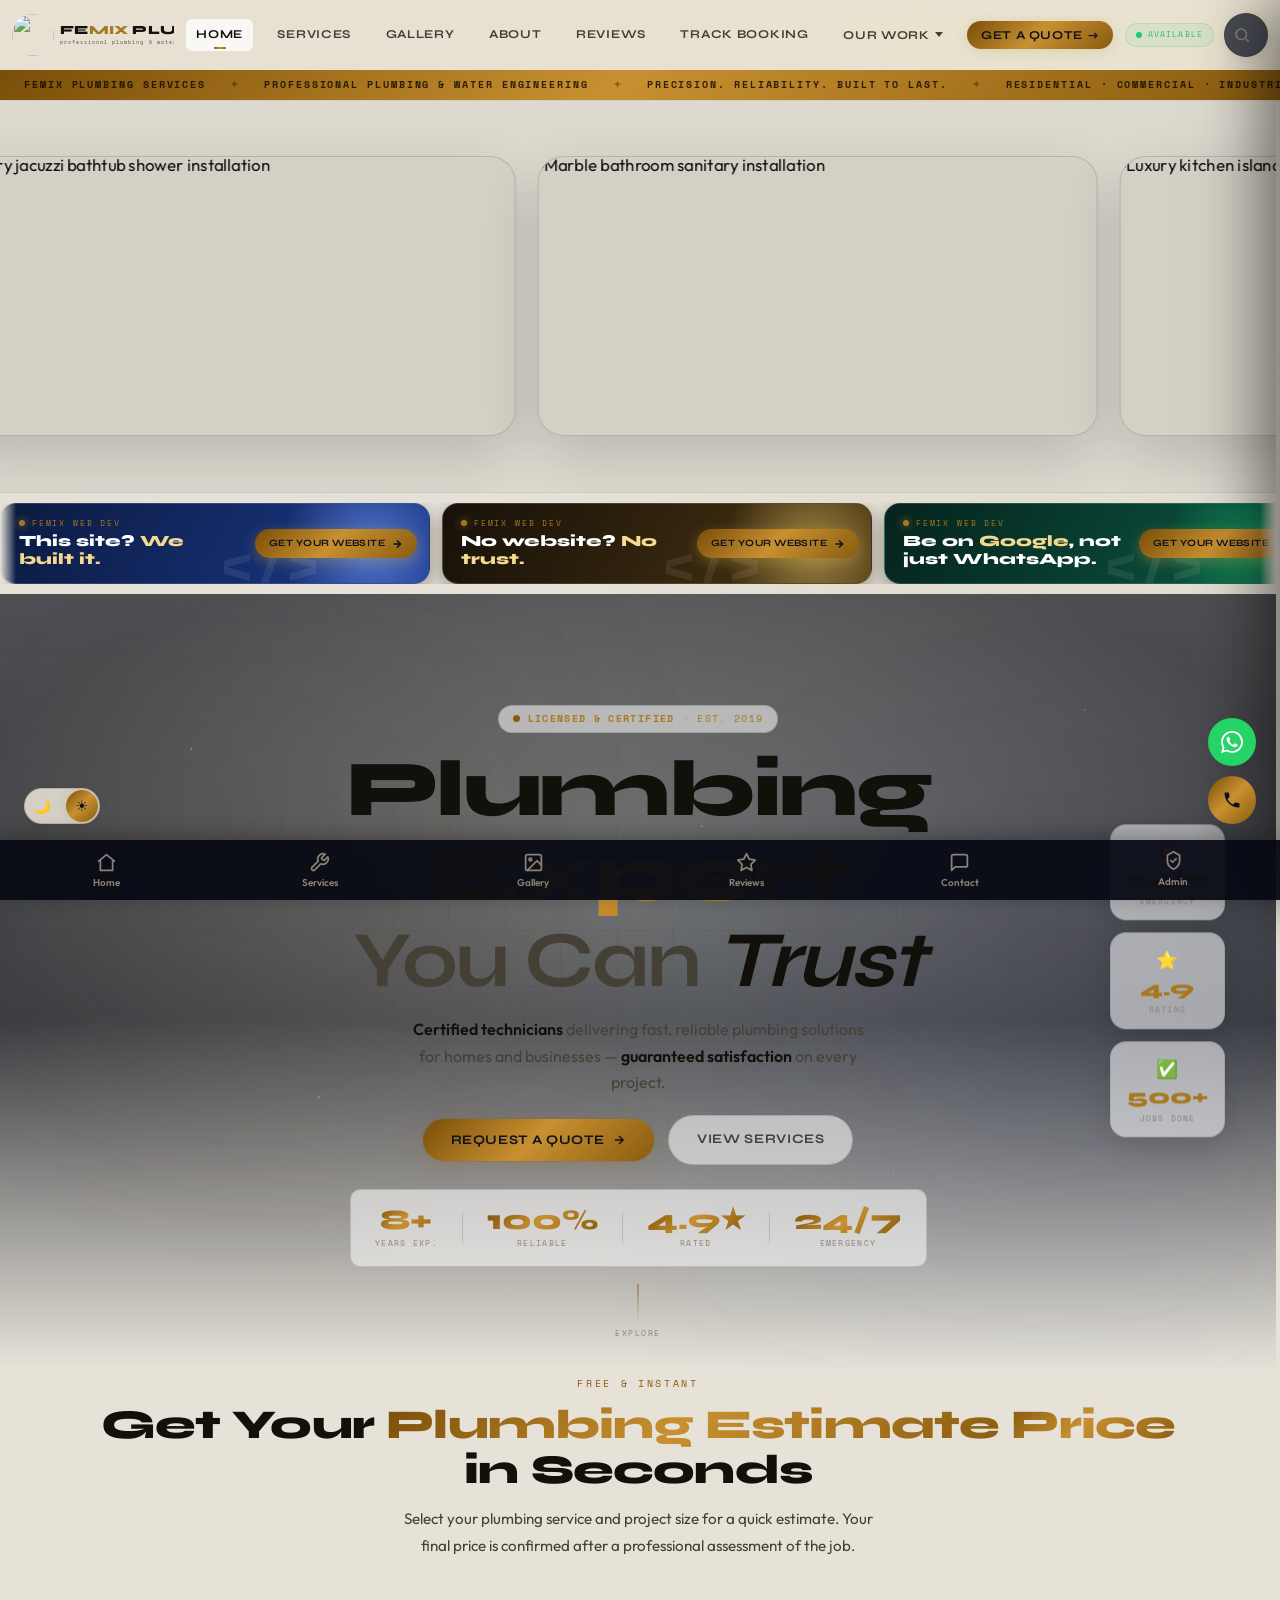
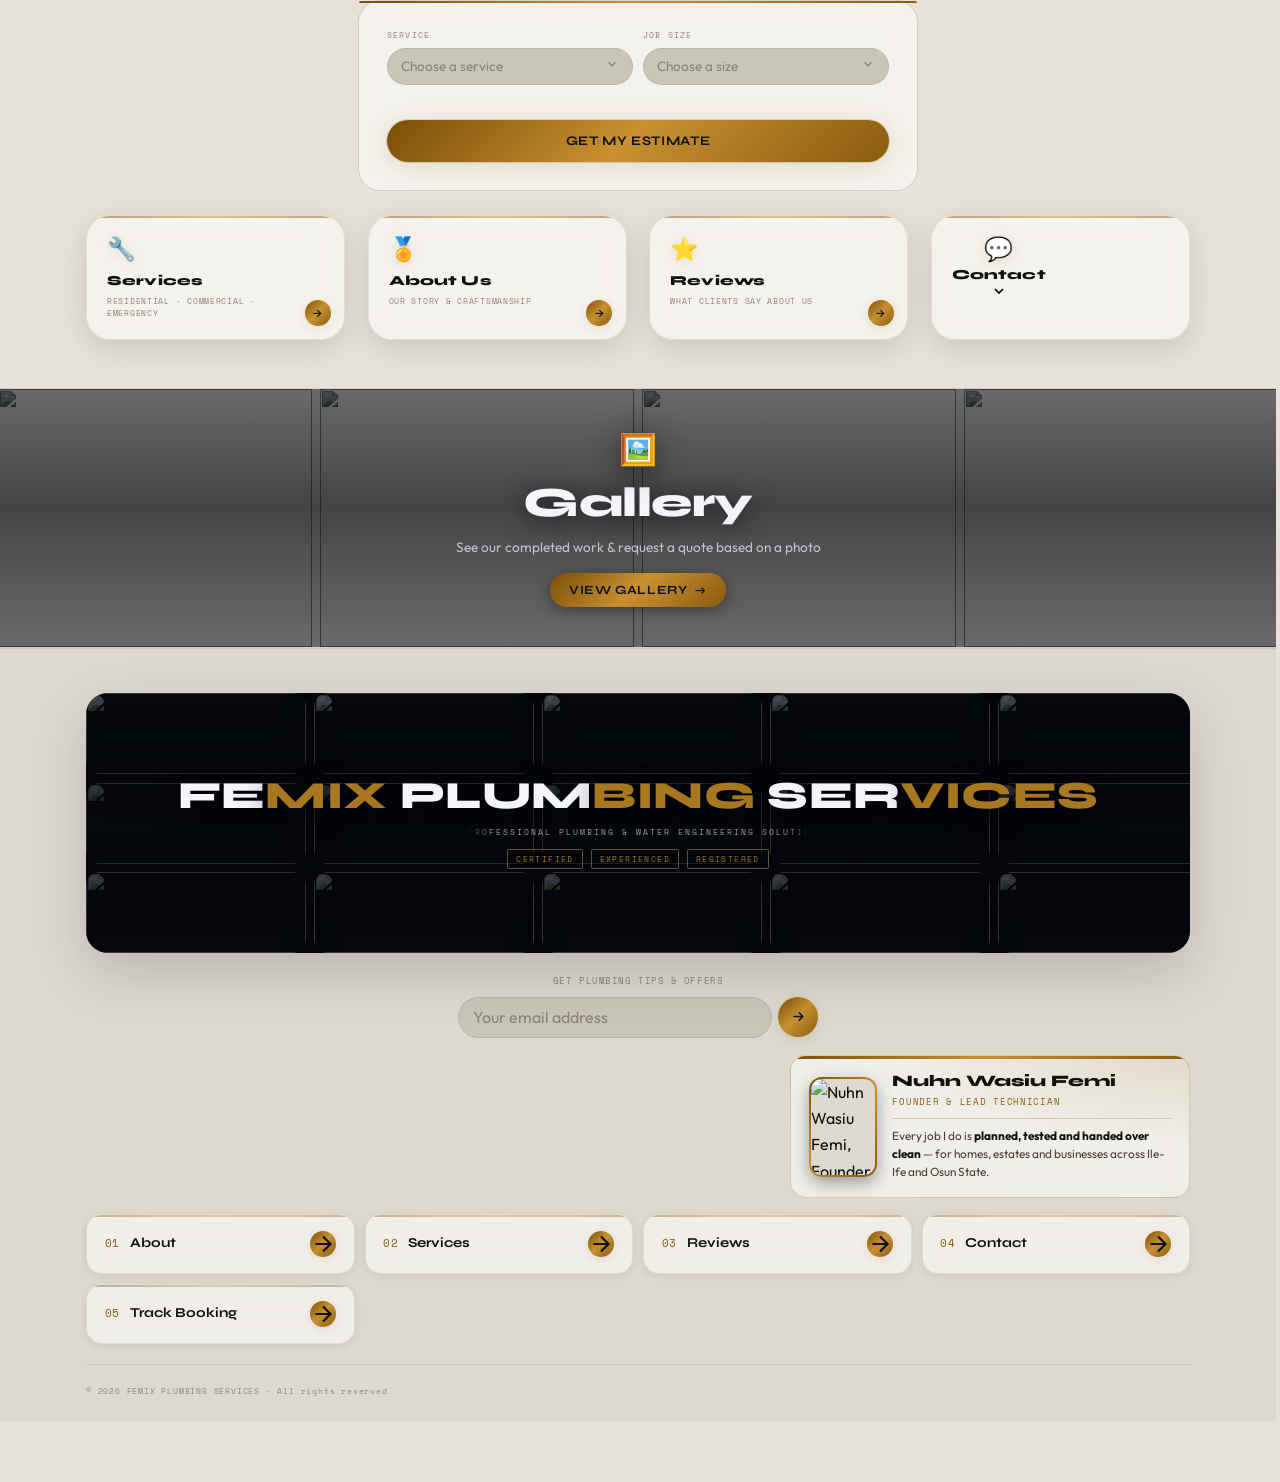
==== commit 61e53bae: "Add files via upload" ====
--- a/index.html
+++ b/index.html
@@ -1,1255 +1,2065 @@
 <!DOCTYPE html>
-<html lang="en">
+<html lang="en" data-theme="dark">
 <head>
 <meta charset="UTF-8" />
-<meta name="viewport" content="width=device-width, initial-scale=1.0" />
-<title>Femix Plumbing Services Admin — Bookings</title>
-<link rel="preconnect" href="https://fonts.googleapis.com">
-<link rel="preconnect" href="https://fonts.gstatic.com" crossorigin>
-<link href="https://fonts.googleapis.com/css2?family=Syne:wght@600;700;800&family=Outfit:wght@400;500;600&family=Space+Mono:wght@400;700&display=swap" rel="stylesheet">
-<style>
-  :root {
-    --gold:#E7C86E; --gold-dark:#C9A94E; --gold-light:#F6E3A8; --slate:#A6AFCC;
-    --bg:#070915; --bg-alt:#0B0E1C; --surface:#10131F; --surface-2:#161A29;
-    --ink:#FFFFFF; --muted:#B9C0D8; --border:#232735; --border-strong:#343A52;
-    --pending:#F0D385; --confirmed:#74A1F7; --completed:#55DE93; --cancelled:#FF7373; --danger:#FF7373;
+<meta name="viewport" content="width=device-width, initial-scale=1.0, interactive-widget=resizes-content" />
+<meta name="description" content="Femix Plumbing Services delivers professional residential and commercial building plumbing and water engineering services in Ile-Ife, Osun State. Leak detection, borehole pumps, installations and maintenance." />
+  <meta name="theme-color" content="#070A14" />
+  <meta name="apple-mobile-web-app-capable" content="yes" />
+  <meta name="apple-mobile-web-app-title" content="FPS" />
+  <meta name="application-name" content="FPS" />
+  <meta name="apple-mobile-web-app-status-bar-style" content="black-translucent" />
+  <link rel="canonical" href="https://femixplumbing.name.ng/" />
+  <meta name="robots" content="index, follow, max-image-preview:large" />
+  <meta property="og:type" content="website" />
+  <meta property="og:site_name" content="Femix Plumbing Services" />
+  <meta property="og:locale" content="en_NG" />
+  <meta property="og:title" content="Femix Plumbing Services — Plumber in Ile-Ife, Osun State" />
+  <meta property="og:description" content="Femix Plumbing Services delivers professional residential and commercial building plumbing and water engineering services in Ile-Ife, Osun State. Leak detection, borehole pumps, installations and maintenance." />
+  <meta property="og:url" content="https://femixplumbing.name.ng/" />
+  <meta property="og:image" content="https://femixplumbing.name.ng/images/branding/femix-plumbing-logo.webp" />
+  <meta property="og:image:alt" content="Femix Plumbing Services logo" />
+  <meta name="twitter:card" content="summary" />
+  <meta name="twitter:title" content="Femix Plumbing Services — Plumber in Ile-Ife, Osun State" />
+  <meta name="twitter:description" content="Femix Plumbing Services delivers professional residential and commercial building plumbing and water engineering services in Ile-Ife, Osun State. Leak detection, borehole pumps, installations and maintenance." />
+  <meta name="twitter:image" content="https://femixplumbing.name.ng/images/branding/femix-plumbing-logo.webp" />
+  <script type="application/ld+json">
+{
+  "@context": "https://schema.org",
+  "@type": "Plumber",
+  "@id": "https://femixplumbing.name.ng/#business",
+  "name": "Femix Plumbing Services",
+  "url": "https://femixplumbing.name.ng/",
+  "image": "https://femixplumbing.name.ng/images/branding/femix-plumbing-logo.webp",
+  "logo": "https://femixplumbing.name.ng/images/branding/femix-plumbing-logo.webp",
+  "description": "Femix Plumbing Services delivers professional residential and commercial building plumbing and water engineering services in Ile-Ife, Osun State. Leak detection, borehole pumps, installations and maintenance. 24/7 emergency response.",
+  "telephone": "+2349060708332",
+  "email": "femixplumbingservices931@gmail.com",
+  "foundingDate": "2019",
+  "founder": {
+    "@type": "Person",
+    "name": "Nuhn Wasiu Femi"
+  },
+  "address": {
+    "@type": "PostalAddress",
+    "addressLocality": "Ile-Ife",
+    "addressRegion": "Osun State",
+    "addressCountry": "NG"
+  },
+  "areaServed": [
+    {
+      "@type": "City",
+      "name": "Ile-Ife"
+    },
+    {
+      "@type": "AdministrativeArea",
+      "name": "Osun State"
+    }
+  ],
+  "openingHoursSpecification": [
+    {
+      "@type": "OpeningHoursSpecification",
+      "dayOfWeek": [
+        "Monday",
+        "Tuesday",
+        "Wednesday",
+        "Thursday",
+        "Friday",
+        "Saturday"
+      ],
+      "opens": "07:00",
+      "closes": "19:00"
+    }
+  ],
+  "hasOfferCatalog": {
+    "@type": "OfferCatalog",
+    "name": "Plumbing services",
+    "itemListElement": [
+      {
+        "@type": "Offer",
+        "itemOffered": {
+          "@type": "Service",
+          "name": "Residential plumbing"
+        }
+      },
+      {
+        "@type": "Offer",
+        "itemOffered": {
+          "@type": "Service",
+          "name": "Commercial and estate plumbing"
+        }
+      },
+      {
+        "@type": "Offer",
+        "itemOffered": {
+          "@type": "Service",
+          "name": "Borehole, pump and water systems"
+        }
+      },
+      {
+        "@type": "Offer",
+        "itemOffered": {
+          "@type": "Service",
+          "name": "Leak detection and diagnostics"
+        }
+      },
+      {
+        "@type": "Offer",
+        "itemOffered": {
+          "@type": "Service",
+          "name": "Water heater installation and repair"
+        }
+      },
+      {
+        "@type": "Offer",
+        "itemOffered": {
+          "@type": "Service",
+          "name": "Drain cleaning and unclogging"
+        }
+      },
+      {
+        "@type": "Offer",
+        "itemOffered": {
+          "@type": "Service",
+          "name": "24/7 emergency plumbing"
+        }
+      }
+    ]
   }
-  * { box-sizing: border-box; }
-  body { margin:0; font-family:'Outfit',-apple-system,BlinkMacSystemFont,"Segoe UI",Roboto,sans-serif; background:var(--bg); color:var(--ink); -webkit-tap-highlight-color:transparent; }
-  h1, h2 { font-family:'Syne','Outfit',sans-serif; }
-  .mono { font-family:'Space Mono',monospace; }
-  .topline { height:3px; background:linear-gradient(90deg,transparent,var(--gold) 20%,var(--gold-light) 50%,var(--gold) 80%,transparent); }
-
-  /* ---------- Login ---------- */
-  #loginScreen { min-height:100vh; display:flex; flex-direction:column; align-items:center; justify-content:center; background:radial-gradient(circle at 50% 0%,rgba(231,200,110,0.08),transparent 55%),var(--bg); padding:24px; }
-  .brand-mark { width:52px; height:52px; border-radius:14px; border:1px solid var(--border-strong); background:linear-gradient(160deg,var(--surface),var(--surface-2)); display:flex; align-items:center; justify-content:center; margin-bottom:18px; box-shadow:0 0 0 1px rgba(231,200,110,0.08),0 12px 30px -12px rgba(0,0,0,0.6); }
-  .brand-mark svg { width:26px; height:26px; }
-  #loginScreen h1 { font-size:1.3rem; font-weight:800; letter-spacing:0.03em; margin:0 0 6px; text-align:center; }
-  #loginScreen h1 .slate { color:var(--slate); } #loginScreen h1 .gold { color:var(--gold); }
-  #loginScreen p.sub { color:var(--muted); margin-top:0; margin-bottom:28px; font-size:0.88rem; text-align:center; }
-  #loginForm { width:100%; max-width:340px; display:flex; flex-direction:column; gap:14px; }
-  .passwordRow { position:relative; width:100%; }
-  .passwordRow input[type="password"], .passwordRow input[type="text"] { width:100%; padding:14px 48px 14px 16px; border-radius:10px; border:1px solid var(--border); background:var(--surface); color:#fff; font-size:1rem; font-family:'Outfit',sans-serif; transition:border-color .15s ease,box-shadow .15s ease; }
-  .passwordRow input:focus { outline:none; border-color:var(--gold); box-shadow:0 0 0 3px rgba(231,200,110,0.15); }
-  #togglePassword { position:absolute; right:6px; top:50%; transform:translateY(-50%); width:34px; height:34px; display:flex; align-items:center; justify-content:center; background:none; border:none; border-radius:8px; cursor:pointer; padding:0; color:var(--muted); transition:background .15s ease,color .15s ease; }
-  #togglePassword:active, #togglePassword.on { color:var(--gold); background:rgba(231,200,110,0.1); }
-  #togglePassword svg { width:19px; height:19px; display:block; }
-  .totpRow input[type="text"] { width:100%; padding:14px 16px; border-radius:10px; border:1px solid var(--border); background:var(--surface); color:#fff; font-size:1.1rem; font-family:'Space Mono',monospace; letter-spacing:0.35em; text-align:center; transition:border-color .15s ease,box-shadow .15s ease; }
-  .totpRow input:focus { outline:none; border-color:var(--gold); box-shadow:0 0 0 3px rgba(231,200,110,0.15); }
-  .totpRow label { display:block; font-family:'Space Mono',monospace; font-size:0.62rem; letter-spacing:0.1em; text-transform:uppercase; color:var(--slate); margin-bottom:6px; }
-  #loginForm button[type="submit"] { padding:14px; border-radius:10px; border:none; background:linear-gradient(135deg,var(--gold-light),var(--gold) 60%,var(--gold-dark)); color:#14161B; font-weight:700; font-size:1rem; cursor:pointer; letter-spacing:0.02em; box-shadow:0 8px 20px -8px rgba(231,200,110,0.5); }
-  #loginForm button[type="submit"]:active { filter:brightness(0.95); }
-  #loginForm button[type="submit"]:disabled { opacity:0.55; cursor:default; }
-  #loginError { color:#f87171; font-size:0.85rem; min-height:1.2em; text-align:center; }
-  .rememberRow { display:flex; align-items:center; gap:8px; color:var(--muted); font-size:0.85rem; padding:2px; }
-  .rememberRow input[type="checkbox"] { width:16px; height:16px; accent-color:var(--gold); }
-
-  /* ---------- App ---------- */
-  #app { display:none; padding-bottom:40px; min-height:100vh; background:var(--bg); }
-  header { background:var(--bg-alt); color:#fff; padding:16px 20px; position:sticky; top:0; z-index:20; display:flex; align-items:center; justify-content:space-between; border-bottom:1px solid var(--border); }
-  .header-title { display:flex; align-items:center; gap:10px; }
-  .header-title-text h1 { font-size:1.05rem; font-weight:800; margin:0; letter-spacing:0.03em; }
-  .header-title .eyebrow { display:block; font-family:'Space Mono',monospace; font-size:0.62rem; letter-spacing:0.14em; color:var(--muted); margin-bottom:3px; }
-  header h1 .slate { color:var(--slate); } header h1 .gold { color:var(--gold); }
-  header button#analyticsBtn, header button#exportBtn, header button#refreshBtn, header button#logoutBtn { background:transparent; border:1px solid var(--border); color:var(--slate); padding:8px 12px; border-radius:8px; font-size:0.8rem; cursor:pointer; transition:border-color .15s ease,color .15s ease; }
-  header button#analyticsBtn:active, header button#exportBtn:active, header button#refreshBtn:active, header button#logoutBtn:active { border-color:var(--gold); color:var(--gold); }
-  header button#analyticsBtn.active { border-color:var(--gold); color:var(--gold); background:rgba(231,200,110,0.1); }
-  header .actions { display:flex; gap:8px; }
-
-  .new-badge { display:none; align-items:center; gap:5px; padding:4px 10px 4px 8px; border-radius:999px; background:linear-gradient(135deg,var(--gold-light),var(--gold) 65%,var(--gold-dark)); color:#14161B; font-family:'Space Mono',monospace; font-size:0.66rem; font-weight:700; letter-spacing:0.02em; cursor:pointer; border:none; box-shadow:0 6px 16px -6px rgba(231,200,110,0.6); animation:badgePop .28s ease; }
-  .new-badge .dot { width:6px; height:6px; border-radius:50%; background:#14161B; animation:badgePulse 1.4s ease-in-out infinite; }
-  @keyframes badgePop { from{transform:scale(0.6);opacity:0} to{transform:scale(1);opacity:1} }
-  @keyframes badgePulse { 0%,100%{opacity:1} 50%{opacity:0.35} }
-
-  .search-row { position:relative; display:flex; align-items:center; padding:14px 16px 0; background:var(--bg-alt); }
-  .search-icon { position:absolute; left:30px; width:16px; height:16px; color:var(--slate); pointer-events:none; }
-  #searchInput { width:100%; padding:11px 38px; border-radius:10px; border:1px solid var(--border-strong); background:var(--surface); color:var(--ink); font-family:'Outfit',sans-serif; font-size:0.88rem; }
-  #searchInput::placeholder { color:var(--slate); }
-  #searchInput:focus { outline:none; border-color:var(--gold); box-shadow:0 0 0 3px rgba(231,200,110,0.15); }
-  #clearSearchBtn { position:absolute; right:26px; width:24px; height:24px; border-radius:6px; border:none; background:var(--surface-2); color:var(--muted); font-size:0.75rem; cursor:pointer; display:flex; align-items:center; justify-content:center; }
-
-  .date-range-row { display:flex; align-items:center; gap:8px; padding:10px 16px 0; background:var(--bg-alt); flex-wrap:wrap; }
-  .date-range-row label { font-family:'Space Mono',monospace; font-size:0.62rem; letter-spacing:0.08em; text-transform:uppercase; color:var(--slate); display:flex; align-items:center; gap:6px; }
-  .date-range-row input[type="date"] { padding:7px 9px; border-radius:8px; border:1px solid var(--border-strong); background:var(--surface); color:var(--ink); font-family:'Outfit',sans-serif; font-size:0.8rem; color-scheme:dark; }
-  .date-range-row input[type="date"]:focus { outline:none; border-color:var(--gold); box-shadow:0 0 0 3px rgba(231,200,110,0.15); }
-  #clearDateRangeBtn { border:1px solid var(--border-strong); background:var(--surface-2); color:var(--muted); border-radius:8px; font-size:0.75rem; padding:7px 10px; cursor:pointer; display:none; }
-  #clearDateRangeBtn:active { border-color:var(--gold); color:var(--gold); }
-
-  .filters { display:flex; gap:8px; padding:14px 16px; overflow-x:auto; background:var(--bg-alt); border-bottom:1px solid var(--border); }
-  .filters button { flex:none; display:flex; align-items:center; gap:6px; padding:8px 14px; border-radius:20px; border:1px solid var(--border); background:var(--surface); font-size:0.85rem; color:var(--muted); cursor:pointer; white-space:nowrap; transition:all .15s ease; }
-  .filters button .count { font-family:'Space Mono',monospace; font-size:0.7rem; opacity:0.7; }
-  .filters button.active { background:var(--gold); border-color:var(--gold); color:#14161B; font-weight:600; }
-  .filters button.archive-tab.active { background:var(--slate); border-color:var(--slate); }
-
-  #status { text-align:center; color:var(--muted); padding:40px 24px; font-size:0.9rem; }
-
-  /* ---------- Records ---------- */
-  .records-wrap { margin:12px; }
-  .record-card { background:var(--surface); border:1px solid var(--border-strong); border-radius:14px; margin-bottom:10px; overflow:hidden; box-shadow:0 14px 28px -20px rgba(0,0,0,0.7); border-left:3px solid var(--pending); transition:border-color .2s ease,opacity .2s ease; }
-  .record-card.s-pending { border-left-color:var(--pending); }
-  .record-card.s-confirmed { border-left-color:var(--confirmed); }
-  .record-card.s-completed { border-left-color:var(--completed); }
-  .record-card.s-cancelled { border-left-color:var(--cancelled); opacity:0.8; }
-  .record-card.is-archived { opacity:0.55; }
-  .record-card.is-new { animation:newCardGlow 2.2s ease; }
-  @keyframes newCardGlow { 0%{box-shadow:0 0 0 2px rgba(231,200,110,0.7),0 14px 28px -20px rgba(0,0,0,0.7)} 100%{box-shadow:0 14px 28px -20px rgba(0,0,0,0.7)} }
-
-  .record-head { display:flex; align-items:flex-start; justify-content:space-between; padding:12px 14px 8px; gap:8px; }
-  .record-name { font-weight:700; font-size:0.96rem; color:var(--ink); line-height:1.25; }
-  .record-id { font-family:'Space Mono',monospace; font-size:0.66rem; color:var(--gold-light); letter-spacing:0.03em; margin-top:2px; }
-  .record-actions { display:flex; gap:6px; flex:none; }
-  .icon-btn { width:29px; height:29px; border-radius:8px; border:1px solid var(--border-strong); background:var(--bg-alt); color:var(--slate); display:flex; align-items:center; justify-content:center; cursor:pointer; transition:border-color .15s ease,color .15s ease,background .15s ease; }
-  .icon-btn svg { width:14px; height:14px; }
-  .icon-btn:active { transform:scale(0.94); }
-  .icon-btn.archive-btn:active { border-color:var(--gold); color:var(--gold); background:rgba(231,200,110,0.1); }
-  .icon-btn.delete-btn:active { border-color:var(--danger); color:var(--danger); background:rgba(255,115,115,0.1); }
-
-  .record-body { padding:9px 14px 11px; display:grid; grid-template-columns:repeat(2,1fr); gap:7px 12px; border-top:1px solid var(--border); }
-  .rf.rf-service, .rf.rf-note, .rf.rf-media { grid-column:1 / -1; }
-  .rf { display:flex; flex-direction:column; gap:1px; min-width:0; }
-  .rf-label { font-family:'Space Mono',monospace; font-size:0.58rem; letter-spacing:0.09em; text-transform:uppercase; color:var(--slate); }
-  .rf-value { font-size:0.82rem; color:var(--ink); line-height:1.35; }
-  .rf-value.muted { color:var(--muted); }
-  .rf-value a { color:var(--gold-light); text-decoration:none; font-weight:600; }
-
-  /* Attachments + payment */
-  .media-row { display:flex; flex-wrap:wrap; gap:8px; margin-top:4px; }
-  .media-row img { width:84px; height:84px; object-fit:cover; border-radius:10px; border:1px solid var(--border-strong); display:block; }
-  .media-row audio { width:100%; height:36px; }
-  .media-row video { width:100%; max-height:240px; border-radius:10px; background:#000; }
-  .file-count { font-family:'Space Mono',monospace; font-size:0.62rem; color:var(--gold-light); }
-  .pay-chip { display:inline-block; padding:2px 9px; border-radius:999px; font-size:0.7rem; font-weight:600; border:1px solid var(--border-strong); color:var(--muted); margin-left:4px; }
-  .pay-chip.paid { color:var(--completed); border-color:rgba(85,222,147,0.45); }
-
-  .record-foot { display:flex; align-items:center; justify-content:space-between; gap:10px; padding:9px 14px; background:var(--bg-alt); border-top:1px solid var(--border); }
-  .status-pill-select { appearance:none; -webkit-appearance:none; font-family:'Outfit',sans-serif; font-size:0.76rem; font-weight:600; padding:8px 32px 8px 14px; border-radius:999px; cursor:pointer; background-repeat:no-repeat; background-position:right 12px center; background-size:12px; background-image:url("data:image/svg+xml,%3Csvg xmlns='http://www.w3.org/2000/svg' width='12' height='12' viewBox='0 0 24 24' fill='none' stroke='%239098B5' stroke-width='3'%3E%3Cpolyline points='6 9 12 15 18 9'%3E%3C/polyline%3E%3C/svg%3E"); }
-  .status-pill-select.s-pending { background-color:rgba(240,211,133,0.16); color:var(--pending); border:1px solid rgba(240,211,133,0.45); }
-  .status-pill-select.s-confirmed { background-color:rgba(116,161,247,0.16); color:var(--confirmed); border:1px solid rgba(116,161,247,0.45); }
-  .status-pill-select.s-completed { background-color:rgba(85,222,147,0.16); color:var(--completed); border:1px solid rgba(85,222,147,0.45); }
-  .status-pill-select.s-cancelled { background-color:rgba(255,115,115,0.16); color:var(--cancelled); border:1px solid rgba(255,115,115,0.45); }
-  .status-pill-select option { background:var(--surface-2); color:var(--ink); }
-  .saveIndicator { font-family:'Space Mono',monospace; font-size:0.64rem; color:var(--gold); }
-
-  @media (min-width:640px) {
-    .record-body { grid-template-columns:repeat(4,1fr); }
-    .record-body .rf.rf-service { grid-column:span 2; }
-    .record-body .rf.rf-note, .record-body .rf.rf-media { grid-column:1 / -1; }
-  }
-
-  /* ---------- Analytics ---------- */
-  .analytics-panel { padding:16px 16px 4px; background:var(--bg-alt); border-bottom:1px solid var(--border); }
-  .stat-grid { display:grid; grid-template-columns:repeat(2,1fr); gap:10px; }
-  .stat-card { background:var(--surface); border:1px solid var(--border-strong); border-radius:12px; padding:14px; }
-  .stat-value { font-family:'Syne',sans-serif; font-size:1.6rem; font-weight:800; color:var(--gold); line-height:1.1; }
-  .stat-label { font-size:0.74rem; color:var(--muted); margin-top:4px; }
-  .analytics-section { margin-top:18px; }
-  .analytics-section h3 { font-size:0.85rem; color:var(--ink); margin:0 0 10px; }
-  .service-bar-row { margin-bottom:9px; }
-  .service-bar-label { display:flex; justify-content:space-between; font-size:0.78rem; color:var(--muted); margin-bottom:3px; }
-  .service-bar-label .svc-count { font-family:'Space Mono',monospace; color:var(--gold-light); }
-  .service-bar-track { height:7px; border-radius:999px; background:var(--surface-2); overflow:hidden; }
-  .service-bar-fill { height:100%; border-radius:999px; background:linear-gradient(90deg,var(--gold-dark),var(--gold)); }
-  .trend-conversion { display:flex; gap:18px; flex-wrap:wrap; margin-top:10px; padding:10px 12px; background:var(--surface); border:1px solid var(--border-strong); border-radius:10px; font-size:0.78rem; color:var(--muted); }
-  .trend-conversion strong { color:var(--gold-light); font-family:'Space Mono',monospace; }
-  .trend-legend { display:flex; gap:16px; font-size:0.7rem; color:var(--muted); margin-bottom:6px; }
-  .trend-legend span { display:inline-flex; align-items:center; gap:5px; }
-  .trend-legend .swatch { width:9px; height:9px; border-radius:2px; display:inline-block; }
-  .analytics-note { font-size:0.7rem; color:var(--slate); line-height:1.4; padding:14px 0 16px; }
-  @media (min-width:640px) { .stat-grid { grid-template-columns:repeat(4,1fr); } }
-
-  /* ---------- Pagination ---------- */
-  .pagination-row { display:flex; align-items:center; justify-content:center; gap:16px; padding:8px 16px 28px; }
-  .pagination-row button { padding:8px 14px; border-radius:8px; border:1px solid var(--border-strong); background:var(--surface); color:var(--ink); font-family:'Outfit',sans-serif; font-size:0.82rem; cursor:pointer; }
-  .pagination-row button:disabled { opacity:0.4; cursor:default; }
-  .pagination-row button:not(:disabled):active { border-color:var(--gold); color:var(--gold); }
-  .pagination-row #pageIndicator { font-size:0.76rem; color:var(--muted); letter-spacing:0.02em; }
-
-  header button#alertsBtn { background: transparent; border: 1px solid var(--border); color: var(--slate); padding: 8px 10px; border-radius: 8px; font-size: 0.8rem; cursor: pointer; }
-  header button#alertsBtn.on { border-color: var(--gold); color: var(--gold); background: rgba(231,200,110,0.1); }
-  header .actions { flex-wrap: wrap; justify-content: flex-end; }
-  .icon-btn.pdf-btn:active, .icon-btn.share-btn:active { border-color: var(--gold); color: var(--gold); background: rgba(231,200,110,0.1); }
-
-  /* ---------- Toasts ---------- */
-  .toast-container { position:fixed; bottom:18px; left:50%; transform:translateX(-50%); z-index:999; display:flex; flex-direction:column; gap:8px; width:calc(100% - 32px); max-width:360px; pointer-events:none; }
-  .toast { pointer-events:auto; padding:11px 16px; border-radius:12px; font-size:0.83rem; font-weight:600; display:flex; align-items:center; gap:8px; box-shadow:0 14px 30px -10px rgba(0,0,0,0.6); animation:toastIn .22s ease; backdrop-filter:blur(6px); }
-  .toast svg { width:16px; height:16px; flex:none; }
-  .toast.success { background:rgba(85,222,147,0.16); border:1px solid rgba(85,222,147,0.5); color:#B4F5CE; }
-  .toast.error { background:rgba(255,115,115,0.16); border:1px solid rgba(255,115,115,0.5); color:#FFC2C2; }
-  .toast.hide { animation:toastOut .18s ease forwards; }
-  @keyframes toastIn { from{opacity:0;transform:translateY(10px)} to{opacity:1;transform:translateY(0)} }
-  @keyframes toastOut { from{opacity:1} to{opacity:0;transform:translateY(8px)} }
-</style>
+}
+  </script>
+  <link rel="manifest" href="manifest.json?v=20261012" />
+  <title>Femix Plumbing Services — Professional Plumbing & Water Engineering Solutions · Ile Ife</title>
+  <link rel="preconnect" href="https://fonts.googleapis.com" />
+  <link rel="preconnect" href="https://fonts.gstatic.com" crossorigin />
+  <link href="https://fonts.googleapis.com/css2?family=Syne:wght@400;500;600;700;800&family=Outfit:wght@300;400;500;600;700&family=Space+Mono:wght@400;700&display=swap" rel="stylesheet" />
+  <script async src="https://www.googletagmanager.com/gtag/js?id=G-QE96GSZ39D"></script>
+  <script>
+    window.dataLayer = window.dataLayer || [];
+    function gtag(){dataLayer.push(arguments);}
+    gtag('js', new Date());
+    gtag('config', 'G-QE96GSZ39D');
+  </script>
+  <link rel="icon" type="image/png" sizes="64x64" href="icons/favicon-64.png">
+  <link rel="apple-touch-icon" sizes="180x180" href="icons/apple-touch-icon.png">
+  <meta name="mobile-web-app-capable" content="yes">
+  <link rel="stylesheet" href="style-dev.css?v=20261012a">
 </head>
 <body>
 
-<div class="topline"></div>
-<div class="toast-container" id="toastContainer"></div>
-
-<!-- ================= LOGIN ================= -->
-<div id="loginScreen">
-  <div class="brand-mark">
-    <svg viewBox="0 0 24 24" fill="none" stroke="#E7C86E" stroke-width="1.6" stroke-linecap="round" stroke-linejoin="round">
-      <path d="M12 2l7 4v6c0 5-3.5 8.5-7 10-3.5-1.5-7-5-7-10V6l7-4z"></path>
-      <path d="M9 12l2 2 4-4"></path>
-    </svg>
-  </div>
-  <h1><span class="slate">FEMIX</span> <span class="gold">PLUMBING</span> <span class="slate">ADMIN</span></h1>
-  <p class="sub">Enter your password and authenticator code to continue</p>
-  <form id="loginForm">
-    <div class="passwordRow">
-      <input type="password" id="passwordInput" placeholder="Password" autocomplete="current-password" required />
-      <button type="button" id="togglePassword" aria-label="Show password">
-        <svg id="eyeIcon" viewBox="0 0 24 24" fill="none" stroke="currentColor" stroke-width="2" stroke-linecap="round" stroke-linejoin="round">
-          <path d="M1 12s4-8 11-8 11 8 11 8-4 8-11 8-11-8-11-8z"></path>
-          <circle cx="12" cy="12" r="3"></circle>
-        </svg>
-      </button>
-    </div>
-    <div class="totpRow">
-      <label for="totpInput">6-digit authenticator code</label>
-      <input type="text" id="totpInput" inputmode="numeric" pattern="[0-9]*" maxlength="6" placeholder="000000" autocomplete="one-time-code" required />
-    </div>
-    <label class="rememberRow">
-      <input type="checkbox" id="rememberCheckbox" />
-      Remember me on this device
-    </label>
-    <button type="submit" id="loginSubmitBtn">Log In</button>
-    <div id="loginError"></div>
-  </form>
+<!-- ─── SCROLL PROGRESS ─── -->
+<div id="scrollProgress" class="scroll-progress" aria-hidden="true">
+  <div class="scroll-progress-fill"></div>
 </div>
 
-<!-- ================= APP ================= -->
-<div id="app">
-  <header>
-    <div class="header-title">
-      <div class="header-title-text">
-        <span class="eyebrow">FEMIX PLUMBING SERVICES</span>
-        <h1><span class="slate">BOOKINGS</span> <span class="gold">ADMIN</span></h1>
-      </div>
-      <button type="button" id="newBookingsBadge" class="new-badge">
-        <span class="dot"></span><span id="newBookingsCount">0</span> new
-      </button>
-    </div>
-    <div class="actions">
-      <button id="alertsBtn" title="Turn on phone alerts" aria-label="Turn on phone alerts">🔔</button>
-      <button id="analyticsBtn">Analytics</button>
-      <button id="exportBtn">Export CSV</button>
-      <button id="refreshBtn">Refresh</button>
-      <button id="logoutBtn">Log out</button>
-    </div>
-  </header>
-
-  <div id="analyticsPanel" class="analytics-panel" style="display:none;">
-    <div class="stat-grid">
-      <div class="stat-card"><div class="stat-value" id="statActiveVisitors">–</div><div class="stat-label">Active visitors now</div></div>
-      <div class="stat-card"><div class="stat-value" id="statTotalBookings">–</div><div class="stat-label">Total bookings</div></div>
-      <div class="stat-card"><div class="stat-value" id="statCompleted">–</div><div class="stat-label">Completed jobs</div></div>
-      <div class="stat-card"><div class="stat-value" id="statPending">–</div><div class="stat-label">Awaiting action</div></div>
-    </div>
-    <div class="analytics-section">
-      <h3>Popular services</h3>
-      <div id="serviceBars"></div>
-    </div>
-    <div class="analytics-section">
-      <h3>Visitors vs. bookings <span class="mono" id="trendRangeLabel" style="font-weight:400;color:var(--slate);font-size:0.68rem;"></span></h3>
-      <div id="trendChart"></div>
-      <div id="trendConversion" class="trend-conversion"></div>
-    </div>
-    <div class="analytics-note">
-      Active visitors above reflects people on the site right now (last 5 minutes). The trend chart below uses a persistent daily log, so it survives restarts and builds up real history over time.
-    </div>
-  </div>
-
-  <div class="search-row" id="searchRow">
-    <svg class="search-icon" viewBox="0 0 24 24" fill="none" stroke="currentColor" stroke-width="2" stroke-linecap="round" stroke-linejoin="round"><circle cx="11" cy="11" r="8"></circle><line x1="21" y1="21" x2="16.65" y2="16.65"></line></svg>
-    <input type="text" id="searchInput" placeholder="Search by name or phone…" autocomplete="off" />
-    <button type="button" id="clearSearchBtn" aria-label="Clear search" style="display:none;">✕</button>
-  </div>
-
-  <div class="date-range-row" id="dateRangeRow">
-    <label for="dateFromInput">From <input type="date" id="dateFromInput" /></label>
-    <label for="dateToInput">To <input type="date" id="dateToInput" /></label>
-    <button type="button" id="clearDateRangeBtn">Clear</button>
-  </div>
-
-  <div class="filters" id="filters">
-    <button data-filter="all" class="active">All <span class="count" id="count-all"></span></button>
-    <button data-filter="pending">Pending <span class="count" id="count-pending"></span></button>
-    <button data-filter="confirmed">Confirmed <span class="count" id="count-confirmed"></span></button>
-    <button data-filter="completed">Completed <span class="count" id="count-completed"></span></button>
-    <button data-filter="cancelled">Cancelled <span class="count" id="count-cancelled"></span></button>
-    <button data-filter="archived" class="archive-tab">Archived <span class="count" id="count-archived"></span></button>
-  </div>
-
-  <div id="status"></div>
-  <div class="records-wrap" id="recordsWrap"></div>
-  <div class="pagination-row" id="paginationRow" style="display:none;">
-    <button type="button" id="prevPageBtn">‹ Prev</button>
-    <span id="pageIndicator" class="mono"></span>
-    <button type="button" id="nextPageBtn">Next ›</button>
+<!-- ─── LOADER ─── -->
+<div id="loader" class="loader" aria-hidden="true">
+  <div class="loader-content">
+    <div class="loader-emblem">
+      <svg width="56" height="56" viewBox="0 0 56 56" fill="none">
+        <defs>
+          <linearGradient id="lg1" x1="0" y1="0" x2="56" y2="56" gradientUnits="userSpaceOnUse">
+            <stop offset="0%" stop-color="#C8A44A"/>
+            <stop offset="100%" stop-color="#F5D990"/>
+          </linearGradient>
+        </defs>
+      </svg>
+      <div class="loader-drop">
+        <img src="images/branding/femix-plumbing-logo.webp" alt="Femix Logo" class="logo-img" aria-hidden="true"/>
+      </div>
+    </div>
+    <div class="loader-wordmark">FE<span>MIX</span> PLUM<span>BING</span> SER<span>VICES</span></div>
+    <div class="loader-tagline">Professional Plumbing & Water Engineering Solutions · Est. 2019</div>
+    <div class="loader-bar-wrap"><div class="loader-bar-fill"></div></div>
   </div>
 </div>
 
-<script>
-/* ── FemixPDF: tiny dependency-free PDF receipt writer (works in browsers and Node) ── */
-const FemixPDF = (function () {
-  // Helvetica / Helvetica-Bold character widths for ASCII 32..126 (1/1000 em)
-  const HW = [278,278,355,556,556,889,667,191,333,333,389,584,278,333,278,278,556,556,556,556,556,556,556,556,556,556,278,278,584,584,584,556,1015,
-    667,667,722,722,667,611,778,722,278,500,667,556,833,722,778,667,778,722,667,611,722,667,944,667,667,611,278,278,278,469,556,333,
-    556,556,500,556,556,278,556,556,222,222,500,222,833,556,556,556,556,333,500,278,556,500,722,500,500,500,334,260,334,584];
-  const BW = [278,333,474,556,556,889,722,238,333,333,389,584,278,333,278,278,556,556,556,556,556,556,556,556,556,556,333,333,584,584,584,611,975,
-    722,722,722,722,667,611,778,722,278,556,722,611,833,722,778,667,778,722,667,611,722,667,944,667,667,611,333,278,333,584,556,333,
-    556,611,556,611,556,333,611,611,278,278,556,278,889,611,611,611,611,389,556,333,611,556,778,556,556,500,389,280,389,584];
-
-  const STATUS = {
-    paid:              ['PAID', '#1B8A55'],
-    receipt_submitted: ['RECEIPT SUBMITTED - AWAITING CONFIRMATION', '#B7791F'],
-    awaiting_transfer: ['AWAITING TRANSFER', '#B7791F'],
-    pending_card:      ['CARD PAYMENT PENDING', '#B7791F'],
-    pay_before_work:   ['PAY BEFORE WORK STARTS', '#B7791F']
-  };
-
-  const clean = s => String(s == null ? '' : s)
-    .replace(/[\u2018\u2019]/g, "'").replace(/[\u201C\u201D]/g, '"').replace(/[\u2013\u2014]/g, '-')
-    .replace(/\u20A6/g, 'NGN ').replace(/\u2026/g, '...').replace(/[\r\n\t]+/g, ' ')
-    .replace(/[^\x20-\x7E\xA0-\xFF]/g, '').replace(/\s+/g, ' ').trim();
-  const esc = s => s.replace(/\\/g, '\\\\').replace(/\(/g, '\\(').replace(/\)/g, '\\)');
-  const money = n => 'NGN ' + String(Math.round(Number(n) || 0)).replace(/\B(?=(\d{3})+(?!\d))/g, ',');
-  function width(s, size, bold) {
-    const W = bold ? BW : HW; let w = 0;
-    for (let i = 0; i < s.length; i++) { const c = s.charCodeAt(i); w += (c >= 32 && c <= 126) ? W[c - 32] : 556; }
-    return w * size / 1000;
+<!-- ─── TOAST SYSTEM ─── -->
+<div id="toastContainer" class="toast-container" role="alert" aria-live="assertive" aria-atomic="true"></div>
+
+<!-- ─── CANVAS ─── -->
+<canvas id="bgCanvas" aria-hidden="true"></canvas>
+
+<!-- ─── GALLERY STRIP (persistent) ─── -->
+<div class="gallery-strip" aria-label="Our recent work">
+  <div class="gallery-strip-galaxy-bg" aria-hidden="true"></div>
+  <div class="gallery-strip-galaxy-stars" aria-hidden="true"></div>
+  <div class="gallery-strip-galaxy-stars gallery-strip-galaxy-stars--far" aria-hidden="true"></div>
+  <div class="gallery-strip-galaxy-comet" aria-hidden="true"></div>
+  <div class="slider-track" id="sliderTrack">
+    <div class="slide"><img src="images/gallery/femix-plumbing-luxury-jacuzzi-bathtub-shower-installation.webp" alt="Luxury jacuzzi bathtub shower installation" loading="lazy" decoding="async"></div>
+    <div class="slide"><img src="images/gallery/femix-plumbing-marble-bathroom-sanitary-installation-lagos.webp" alt="Marble bathroom sanitary installation" loading="lazy" decoding="async"></div>
+    <div class="slide"><img src="images/gallery/femix-plumbing-luxury-kitchen-island-drainage-piping.webp" alt="Luxury kitchen island drainage piping" loading="lazy" decoding="async"></div>
+    <div class="slide"><img src="images/gallery/femix-plumbing-luxury-terrazzo-bathroom-mep-engineering.webp" alt="Terrazzo bathroom MEP engineering" loading="lazy" decoding="async"></div>
+    <div class="slide"><img src="images/gallery/femix-plumbing-glass-shower-enclosure-modern-tower-panel.webp" alt="Glass shower enclosure installation" loading="lazy" decoding="async"></div>
+    <div class="slide"><img src="images/gallery/femix-plumbing-double-vanity-sink-black-marble-bathroom.webp" alt="Double vanity sink black marble bathroom" loading="lazy" decoding="async"></div>
+    <div class="slide"><img src="images/gallery/femix-plumbing-services-commercial-bathroom-plumbing-layout.webp" alt="Commercial bathroom plumbing layout" loading="lazy" decoding="async"></div>
+    <div class="slide"><img src="images/gallery/femix-plumbing-luxury-freestanding-bathtub-leak-testing.webp" alt="Luxury freestanding bathtub leak testing" loading="lazy" decoding="async"></div>
+    <div class="slide"><img src="images/gallery/femix-plumbing-modern-countertop-basin-installation.webp" alt="Modern countertop basin installation" loading="lazy" decoding="async"></div>
+    <div class="slide"><img src="images/gallery/femix-plumbing-wall-hung-smart-toilet-installation-ikoyi.webp" alt="Wall-hung smart toilet installation" loading="lazy" decoding="async"></div>
+    <!-- duplicate set for seamless infinite loop -->
+    <div class="slide"><img src="images/gallery/femix-plumbing-luxury-jacuzzi-bathtub-shower-installation.webp" alt="Luxury jacuzzi bathtub shower installation" loading="lazy" decoding="async"></div>
+    <div class="slide"><img src="images/gallery/femix-plumbing-marble-bathroom-sanitary-installation-lagos.webp" alt="Marble bathroom sanitary installation" loading="lazy" decoding="async"></div>
+    <div class="slide"><img src="images/gallery/femix-plumbing-luxury-kitchen-island-drainage-piping.webp" alt="Luxury kitchen island drainage piping" loading="lazy" decoding="async"></div>
+    <div class="slide"><img src="images/gallery/femix-plumbing-luxury-terrazzo-bathroom-mep-engineering.webp" alt="Terrazzo bathroom MEP engineering" loading="lazy" decoding="async"></div>
+    <div class="slide"><img src="images/gallery/femix-plumbing-glass-shower-enclosure-modern-tower-panel.webp" alt="Glass shower enclosure installation" loading="lazy" decoding="async"></div>
+    <div class="slide"><img src="images/gallery/femix-plumbing-double-vanity-sink-black-marble-bathroom.webp" alt="Double vanity sink black marble bathroom" loading="lazy" decoding="async"></div>
+    <div class="slide"><img src="images/gallery/femix-plumbing-services-commercial-bathroom-plumbing-layout.webp" alt="Commercial bathroom plumbing layout" loading="lazy" decoding="async"></div>
+    <div class="slide"><img src="images/gallery/femix-plumbing-luxury-freestanding-bathtub-leak-testing.webp" alt="Luxury freestanding bathtub leak testing" loading="lazy" decoding="async"></div>
+    <div class="slide"><img src="images/gallery/femix-plumbing-modern-countertop-basin-installation.webp" alt="Modern countertop basin installation" loading="lazy" decoding="async"></div>
+    <div class="slide"><img src="images/gallery/femix-plumbing-wall-hung-smart-toilet-installation-ikoyi.webp" alt="Wall-hung smart toilet installation" loading="lazy" decoding="async"></div>
+  </div>
+</div>
+
+<!-- ─── HEADER (persistent) ─── -->
+<header id="header">
+  <div class="nav-bar">
+
+    <a href="#home" class="logo-wrap" aria-label="FEMIX Plumbing — Home" data-view="home">
+      <div class="logo-mark">
+        <img src="images/branding/femix-plumbing-logo.webp" alt="" class="logo-img" aria-hidden="true" />
+        <div class="logo-mark-glow" aria-hidden="true"></div>
+      </div>
+      <div class="logo-text-wrap">
+        <span class="logo-name">FE<em>MIX</em> PLUM<em>BING</em> SER<em>VICES</em></span>
+        <span class="logo-sub"><strong>Professional Plumbing & Water Engineering Solutions Est. 2019</strong></span>
+      </div>
+    </a>
+
+    <nav class="desk-nav" aria-label="Main navigation">
+      <a href="#home"     class="nav-link active" data-view="home">Home</a>
+      <a href="#services" class="nav-link"         data-view="services">Services</a>
+      <a href="#gallery"  class="nav-link"          data-view="gallery">Gallery</a>
+      <a href="#about"    class="nav-link"          data-view="about">About</a>
+      <a href="#reviews"  class="nav-link"          data-view="reviews">Reviews</a>
+      <a href="https://femix-plumbing-backend.onrender.com/booking-status.html" class="nav-link nav-track-link" aria-label="Track an existing booking">Track Booking</a>
+
+      <div class="nav-dd" id="workDropdown">
+        <button class="nav-dd-trigger" aria-haspopup="true" aria-expanded="false" aria-controls="workMenu">
+          Our Work <span class="chevron" aria-hidden="true"></span>
+        </button>
+        <div class="nav-dd-menu" id="workMenu" role="menu">
+          <button class="dd-item" role="menuitem" data-view="services" data-tab="residential">
+            <div class="dd-item-icon" aria-hidden="true">🏠</div>
+            <div class="dd-item-text">
+              <strong>Residential Plumbing</strong>
+              <span>Homes, flats & apartments</span>
+            </div>
+          </button>
+          <button class="dd-item" role="menuitem" data-view="services" data-tab="commercial">
+            <div class="dd-item-icon" aria-hidden="true">🏢</div>
+            <div class="dd-item-text">
+              <strong>Commercial & Estate</strong>
+              <span>Hotels, offices, campuses</span>
+            </div>
+          </button>
+          <button class="dd-item" role="menuitem" data-view="services" data-tab="water">
+            <div class="dd-item-icon" aria-hidden="true">💧</div>
+            <div class="dd-item-text">
+              <strong>Borehole & Water Systems</strong>
+              <span>Full water infrastructure</span>
+            </div>
+          </button>
+          <div class="dd-divider" role="separator"></div>
+          <button class="dd-item dd-emergency" role="menuitem" data-view="services" data-tab="emergency">
+            <div class="dd-item-icon" aria-hidden="true">🚨</div>
+            <div class="dd-item-text">
+              <strong>24/7 Emergency</strong>
+              <span>Rapid response, any hour</span>
+            </div>
+          </button>
+        </div>
+      </div>
+
+      <button class="nav-cta" id="openContactModal" aria-haspopup="dialog" data-view="services">
+        Get a Quote <span class="nav-cta-arrow" aria-hidden="true">→</span>
+      </button>
+    </nav>
+
+    <div class="nav-right">
+      <div class="status-pill" aria-label="Service status: available">
+        <span class="status-dot" aria-hidden="true"></span>
+        <span>Available</span>
+      </div>
+
+      <!-- ─── SITE SEARCH — pure client-side: searches page/view names
+           and footer accordion topics, then navigates or scrolls-and-
+           opens the matching destination. ─── -->
+      <div class="site-search-bar" id="siteSearchBar" role="search">
+        <div class="site-search-inner" onclick="document.getElementById('siteSearchInput').focus()">
+          <svg class="site-search-icon" width="16" height="16" viewBox="0 0 24 24" fill="none" stroke="currentColor" stroke-width="2.2" aria-hidden="true"><circle cx="11" cy="11" r="7"/><path d="M21 21l-4.3-4.3"/></svg>
+          <input type="text" id="siteSearchInput" aria-label="Search the site" class="site-search-input" placeholder="Search services, gallery, projects, FAQs…" autocomplete="off" aria-expanded="false" aria-controls="siteSearchResults" role="combobox" aria-autocomplete="list">
+          <button type="button" class="site-search-clear" id="siteSearchClear" aria-label="Clear search" hidden>✕</button>
+        </div>
+        <div class="site-search-results" id="siteSearchResults" role="listbox" hidden></div>
+      </div>
+
+      <button class="ham" id="hamBtn" aria-label="Open navigation menu" aria-expanded="false" aria-controls="mobDrawer">
+        <span></span><span></span><span></span>
+      </button>
+    </div>
+  </div>
+
+  <div class="ticker-bar" aria-hidden="true">
+    <div class="ticker-inner">
+      <span>FEMIX PLUMBING SERVICES</span><span class="tsep">✦</span>
+      <span>PROFESSIONAL PLUMBING &amp; WATER ENGINEERING</span><span class="tsep">✦</span>
+      <span>PRECISION. RELIABILITY. BUILT TO LAST.</span><span class="tsep">✦</span>
+      <span>RESIDENTIAL · COMMERCIAL · INDUSTRIAL</span><span class="tsep">✦</span>
+      <span>WATER SYSTEMS · BOREHOLES · PUMPS · DRAINAGE</span><span class="tsep">✦</span>
+      <span>INSTALLATION · REPAIRS · MAINTENANCE</span><span class="tsep">✦</span>
+      <span>ADVANCED LEAK DETECTION &amp; DIAGNOSTICS</span><span class="tsep">✦</span>
+      <span>24/7 EMERGENCY PLUMBING RESPONSE</span><span class="tsep">✦</span>
+      <span>QUALITY WORKMANSHIP · PREMIUM MATERIALS</span><span class="tsep">✦</span>
+      <span>ILE-IFE · OSUN STATE · NIGERIA</span><span class="tsep">✦</span>
+      <span>FEMIX PLUMBING SERVICES</span><span class="tsep">✦</span>
+      <span>PROFESSIONAL PLUMBING &amp; WATER ENGINEERING</span><span class="tsep">✦</span>
+      <span>PRECISION. RELIABILITY. BUILT TO LAST.</span><span class="tsep">✦</span>
+      <span>RESIDENTIAL · COMMERCIAL · INDUSTRIAL</span><span class="tsep">✦</span>
+      <span>WATER SYSTEMS · BOREHOLES · PUMPS · DRAINAGE</span><span class="tsep">✦</span>
+      <span>INSTALLATION · REPAIRS · MAINTENANCE</span><span class="tsep">✦</span>
+      <span>ADVANCED LEAK DETECTION &amp; DIAGNOSTICS</span><span class="tsep">✦</span>
+      <span>24/7 EMERGENCY PLUMBING RESPONSE</span><span class="tsep">✦</span>
+      <span>QUALITY WORKMANSHIP · PREMIUM MATERIALS</span><span class="tsep">✦</span>
+      <span>ILE-IFE · OSUN STATE · NIGERIA</span><span class="tsep">✦</span>
+    </div>
+  </div>
+</header>
+
+<style>
+  /* Track Booking is a real link (leaves the SPA), not a data-view nav
+     item, so it never gets the SPA router's "active" class — this just
+     nudges it to sit visually with the other nav links. */
+  .desk-nav .nav-track-link {
+    display: inline-flex;
+    align-items: center;
+    gap: 6px;
   }
-  function wrap(s, size, bold, max) {
-    const lines = []; let cur = '';
-    clean(s).split(' ').forEach(word => {
-      while (width(word, size, bold) > max) {            // break very long words
-        let cut = word.length; while (cut > 1 && width(word.slice(0, cut), size, bold) > max) cut--;
-        if (cur) { lines.push(cur); cur = ''; }
-        lines.push(word.slice(0, cut)); word = word.slice(cut);
-      }
-      const t = cur ? cur + ' ' + word : word;
-      if (!cur || width(t, size, bold) <= max) cur = t; else { lines.push(cur); cur = word; }
-    });
-    if (cur) lines.push(cur);
-    return lines.length ? lines : [''];
-  }
-  const rgb = h => { const n = parseInt(h.slice(1), 16); return [(n >> 16) & 255, (n >> 8) & 255, n & 255].map(v => (v / 255).toFixed(3)).join(' '); };
-  const dateText = v => { const d = v ? new Date(v) : new Date(); return isNaN(d) ? '' : d.toLocaleString('en-GB', { day: '2-digit', month: 'short', year: 'numeric', hour: '2-digit', minute: '2-digit' }); };
-
-  function build(d) {
-    const W = 595, H = 842, M = 40, ops = [];
-    const NAVY = '#0B1020', GOLD = '#E7C86E', GOLD_D = '#9A7B1F', GRAY = '#6B7390', INK = '#161B2E';
-    const rect = (x, y, w, h, c) => ops.push(`${rgb(c)} rg ${x} ${y} ${w} ${h} re f`);
-    const hline = (y, c, lw) => ops.push(`${rgb(c)} RG ${lw || 0.6} w ${M} ${y} m ${W - M} ${y} l S`);
-    const text = (x, y, s, size, bold, c, right) => {
-      s = clean(s); const xx = right ? x - width(s, size, bold) : x;
-      ops.push(`BT /${bold ? 'F2' : 'F1'} ${size} Tf ${rgb(c)} rg ${xx.toFixed(2)} ${y} Td (${esc(s)}) Tj ET`);
-    };
-
-    // header band
-    rect(0, H - 130, W, 130, NAVY); rect(0, H - 134, W, 4, GOLD);
-    rect(M, H - 100, 56, 56, GOLD); text(M + 8.5, H - 78, 'FPS', 20, true, NAVY);
-    text(M + 74, H - 66, 'FEMIX PLUMBING SERVICES', 17, true, '#FFFFFF');
-    text(M + 74, H - 84, 'Professional plumbing & water engineering solutions', 8.5, false, '#B9C0D8');
-    text(M + 74, H - 96, 'Ile-Ife, Osun State, Nigeria', 8.5, false, '#B9C0D8');
-    text(W - M, H - 66, 'BOOKING RECEIPT', 11, true, GOLD, true);
-    text(W - M, H - 82, 'Issued ' + dateText(d.createdAt), 8.5, false, '#B9C0D8', true);
-
-    // booking id + status pill
-    text(M, H - 164, 'BOOKING ID', 8, true, GRAY);
-    text(M, H - 192, d.id || '-', 26, true, NAVY);
-    const st = STATUS[d.status] || STATUS.pay_before_work;
-    const pw = width(st[0], 8.5, true) + 22;
-    rect(W - M - pw, H - 196, pw, 22, st[1]); text(W - M - pw + 11, H - 189, st[0], 8.5, true, '#FFFFFF');
-
-    let y = H - 228;
-    const section = (title, rows) => {
-      text(M, y, title.toUpperCase(), 9.5, true, GOLD_D); y -= 7; hline(y, GOLD, 1); y -= 17;
-      rows.forEach(([k, v]) => {
-        if (v == null || v === '') v = '-';
-        const lines = wrap(v, 10.5, false, W - 2 * M - 132).slice(0, 5);
-        text(M, y, k, 9, false, GRAY);
-        lines.forEach((ln, i) => text(M + 132, y - i * 13.5, ln, 10.5, i === 0 && k !== 'Message', INK));
-        y -= Math.max(1, lines.length) * 13.5 + 6;
+</style>
+
+<!-- ─── MOBILE DRAWER ─── -->
+<div class="mob-drawer" id="mobDrawer" role="dialog" aria-label="Navigation" aria-hidden="true">
+  <div class="mob-drawer-inner">
+    <div class="mob-drawer-top">
+      <div class="mob-drawer-brand">FE<em>MIX</em> PLUM<em>BING</em></div>
+      <button class="mob-drawer-close" id="closeDrawer" aria-label="Close menu">✕</button>
+    </div>
+    <div class="full-menu">
+      <button type="button" class="menu-item" data-view="home">
+        <span class="item-header">
+          <span class="menu-num">01</span>
+          <span class="menu-label">HOME</span>
+        </span>
+        <span class="menu-sub">Professional Plumbing &amp; Water Engineering Solutions</span>
+      </button>
+      <button type="button" class="menu-item" data-view="services">
+        <span class="item-header">
+          <span class="menu-num">02</span>
+          <span class="menu-label">SERVICES</span>
+        </span>
+        <span class="menu-sub">General plumbing, pipe fitting &amp; borehole installation</span>
+      </button>
+      <button type="button" class="menu-item" data-view="gallery">
+        <span class="item-header">
+          <span class="menu-num">03</span>
+          <span class="menu-label">GALLERY</span>
+        </span>
+        <span class="menu-sub">Browse our completed work &amp; request a quote</span>
+      </button>
+      <button type="button" class="menu-item" data-view="about">
+        <span class="item-header">
+          <span class="menu-num">04</span>
+          <span class="menu-label">ABOUT</span>
+        </span>
+        <span class="menu-sub">Certified technical excellence for home &amp; business</span>
+      </button>
+      <button type="button" class="menu-item" data-view="reviews">
+        <span class="item-header">
+          <span class="menu-num">05</span>
+          <span class="menu-label">REVIEWS</span>
+        </span>
+        <span class="menu-sub">⭐⭐⭐⭐⭐ "Best plumbing service in Osun State!"</span>
+      </button>
+      <button type="button" class="menu-item" id="drawerContactBtn" data-view="home">
+        <span class="item-header">
+          <span class="menu-num">06</span>
+          <span class="menu-label">CONTACT</span>
+        </span>
+        <span class="menu-sub">Phone, email, location &amp; working hours</span>
+      </button>
+    </div>
+    <div class="mob-drawer-actions">
+      <a href="tel:+2349060708332" class="mob-action-btn mob-action-call">
+        <svg width="16" height="16" viewBox="0 0 24 24" fill="currentColor"><path d="M6.6 10.8c1.4 2.8 3.8 5.1 6.6 6.6l2.2-2.2c.3-.3.7-.4 1-.2 1.1.4 2.3.6 3.6.6.6 0 1 .4 1 1V20c0 .6-.4 1-1 1-9.4 0-17-7.6-17-17 0-.6.4-1 1-1h3.5c.6 0 1 .4 1 1 0 1.3.2 2.5.6 3.6.1.3 0 .7-.2 1L6.6 10.8z"/></svg>
+        Call Now
+      </a>
+      <a href="https://wa.me/2349060708332" target="_blank" rel="noopener" class="mob-action-btn mob-action-wa">
+        <svg width="16" height="16" viewBox="0 0 24 24" fill="currentColor"><path d="M17.472 14.382c-.297-.149-1.758-.867-2.03-.967-.273-.099-.471-.148-.67.15-.197.297-.767.966-.94 1.164-.173.199-.347.223-.644.075-.297-.15-1.255-.463-2.39-1.475-.883-.788-1.48-1.761-1.653-2.059-.173-.297-.018-.458.13-.606.134-.133.298-.347.446-.52.149-.174.198-.298.298-.497.099-.198.05-.371-.025-.52-.075-.149-.669-1.612-.916-2.207-.242-.579-.487-.5-.669-.51-.173-.008-.371-.01-.57-.01-.198 0-.52.074-.792.372-.272.297-1.04 1.016-1.04 2.479 0 1.462 1.065 2.875 1.213 3.074.149.198 2.096 3.2 5.077 4.487.709.306 1.262.489 1.694.625.712.227 1.36.195 1.871.118.571-.085 1.758-.719 2.006-1.413.248-.694.248-1.289.173-1.413-.074-.124-.272-.198-.57-.347m-5.421 7.403h-.004a9.87 9.87 0 01-5.031-1.378l-.361-.214-3.741.982.998-3.648-.235-.374a9.86 9.86 0 01-1.51-5.26c.001-5.45 4.436-9.884 9.888-9.884 2.64 0 5.122 1.03 6.988 2.898a9.825 9.825 0 012.893 6.994c-.003 5.45-4.437 9.884-9.885 9.884m8.413-18.297A11.815 11.815 0 0012.05 0C5.495 0 .16 5.335.157 11.892c0 2.096.547 4.142 1.588 5.945L.057 24l6.305-1.654a11.882 11.882 0 005.683 1.448h.005c6.554 0 11.89-5.335 11.893-11.893a11.821 11.821 0 00-3.48-8.413z"/></svg>
+        WhatsApp
+      </a>
+      <a href="https://femix-plumbing-backend.onrender.com/booking-status.html" class="mob-action-btn mob-action-track">
+        <svg width="16" height="16" viewBox="0 0 24 24" fill="none" stroke="currentColor" stroke-width="2" stroke-linecap="round" stroke-linejoin="round"><circle cx="11" cy="11" r="8"/><path d="M21 21l-4.3-4.3"/></svg>
+        Track Booking
+      </a>
+    </div>
+    <div class="mob-drawer-flyer">
+    </div>
+  </div>
+</div>
+
+<div class="mob-overlay" id="mobOverlay" aria-hidden="true"></div>
+
+
+<!-- ══════════════════════════════════════
+     HOME VIEW
+════════════════════════════════════════ -->
+<div id="view-home" class="spa-view spa-view--home spa-view--active" data-view-id="home" role="main">
+
+  <!-- ══ FEMIX WEB DEV — endless promo slider ═══════════════════════════
+       Fills the band between the gallery strip and the hero (the space
+       that used to be empty). Styles: the ".wd-ads" block at the end of
+       style-dev.css. The 2nd set of cards is an aria-hidden duplicate
+       that makes the loop seamless — when you edit a card, edit both.
+       Destination URL: change WD_URL in the <script> just below.
+       To remove: delete this <aside> + its <script> + the CSS block. ══ -->
+  <aside class="wd-ads" id="wdAds" aria-label="Femix Web Dev — website design service" data-nosnippet>
+    <div class="wd-ads-viewport">
+      <div class="wd-ads-track">
+      <a class="wd-card wd-card--1" href="https://femixwebdev.name.ng" target="_blank" rel="noopener" aria-label="Femix Web Dev — Get your website">
+        <span class="wd-card-text">
+          <span class="wd-card-brand">Femix Web Dev</span>
+          <span class="wd-card-head">This site? <em>We built it.</em></span>
+        </span>
+        <span class="wd-card-btn">Get Your Website <svg width="12" height="12" viewBox="0 0 24 24" fill="none" stroke="currentColor" stroke-width="3" aria-hidden="true"><path d="M5 12h14M12 5l7 7-7 7"/></svg></span>
+      </a>
+      <a class="wd-card wd-card--2" href="https://femixwebdev.name.ng" target="_blank" rel="noopener" aria-label="Femix Web Dev — Get your website">
+        <span class="wd-card-text">
+          <span class="wd-card-brand">Femix Web Dev</span>
+          <span class="wd-card-head">No website? <em>No trust.</em></span>
+        </span>
+        <span class="wd-card-btn">Get Your Website <svg width="12" height="12" viewBox="0 0 24 24" fill="none" stroke="currentColor" stroke-width="3" aria-hidden="true"><path d="M5 12h14M12 5l7 7-7 7"/></svg></span>
+      </a>
+      <a class="wd-card wd-card--3" href="https://femixwebdev.name.ng" target="_blank" rel="noopener" aria-label="Femix Web Dev — Get your website">
+        <span class="wd-card-text">
+          <span class="wd-card-brand">Femix Web Dev</span>
+          <span class="wd-card-head">Be on <em>Google</em>, not just WhatsApp.</span>
+        </span>
+        <span class="wd-card-btn">Get Your Website <svg width="12" height="12" viewBox="0 0 24 24" fill="none" stroke="currentColor" stroke-width="3" aria-hidden="true"><path d="M5 12h14M12 5l7 7-7 7"/></svg></span>
+      </a>
+      <a class="wd-card wd-card--4" href="https://femixwebdev.name.ng" target="_blank" rel="noopener" aria-label="Femix Web Dev — Get your website">
+        <span class="wd-card-text">
+          <span class="wd-card-brand">Femix Web Dev</span>
+          <span class="wd-card-head">Bookings &amp; quotes <em>on autopilot.</em></span>
+        </span>
+        <span class="wd-card-btn">Get Your Website <svg width="12" height="12" viewBox="0 0 24 24" fill="none" stroke="currentColor" stroke-width="3" aria-hidden="true"><path d="M5 12h14M12 5l7 7-7 7"/></svg></span>
+      </a>
+      <a class="wd-card wd-card--2" href="https://femixwebdev.name.ng" target="_blank" rel="noopener" aria-label="Femix Web Dev — Get your website">
+        <span class="wd-card-text">
+          <span class="wd-card-brand">Femix Web Dev</span>
+          <span class="wd-card-head">Your competitor has a site. <em>Do you?</em></span>
+        </span>
+        <span class="wd-card-btn">Get Your Website <svg width="12" height="12" viewBox="0 0 24 24" fill="none" stroke="currentColor" stroke-width="3" aria-hidden="true"><path d="M5 12h14M12 5l7 7-7 7"/></svg></span>
+      </a>
+      <a class="wd-card wd-card--3" href="https://femixwebdev.name.ng" target="_blank" rel="noopener" aria-label="Femix Web Dev — Get your website">
+        <span class="wd-card-text">
+          <span class="wd-card-brand">Femix Web Dev</span>
+          <span class="wd-card-head">Shop, salon, school? <em>Get a website.</em></span>
+        </span>
+        <span class="wd-card-btn">Get Your Website <svg width="12" height="12" viewBox="0 0 24 24" fill="none" stroke="currentColor" stroke-width="3" aria-hidden="true"><path d="M5 12h14M12 5l7 7-7 7"/></svg></span>
+      </a>
+      <a class="wd-card wd-card--1" href="https://femixwebdev.name.ng" target="_blank" rel="noopener" aria-hidden="true" tabindex="-1">
+        <span class="wd-card-text">
+          <span class="wd-card-brand">Femix Web Dev</span>
+          <span class="wd-card-head">This site? <em>We built it.</em></span>
+        </span>
+        <span class="wd-card-btn">Get Your Website <svg width="12" height="12" viewBox="0 0 24 24" fill="none" stroke="currentColor" stroke-width="3" aria-hidden="true"><path d="M5 12h14M12 5l7 7-7 7"/></svg></span>
+      </a>
+      <a class="wd-card wd-card--2" href="https://femixwebdev.name.ng" target="_blank" rel="noopener" aria-hidden="true" tabindex="-1">
+        <span class="wd-card-text">
+          <span class="wd-card-brand">Femix Web Dev</span>
+          <span class="wd-card-head">No website? <em>No trust.</em></span>
+        </span>
+        <span class="wd-card-btn">Get Your Website <svg width="12" height="12" viewBox="0 0 24 24" fill="none" stroke="currentColor" stroke-width="3" aria-hidden="true"><path d="M5 12h14M12 5l7 7-7 7"/></svg></span>
+      </a>
+      <a class="wd-card wd-card--3" href="https://femixwebdev.name.ng" target="_blank" rel="noopener" aria-hidden="true" tabindex="-1">
+        <span class="wd-card-text">
+          <span class="wd-card-brand">Femix Web Dev</span>
+          <span class="wd-card-head">Be on <em>Google</em>, not just WhatsApp.</span>
+        </span>
+        <span class="wd-card-btn">Get Your Website <svg width="12" height="12" viewBox="0 0 24 24" fill="none" stroke="currentColor" stroke-width="3" aria-hidden="true"><path d="M5 12h14M12 5l7 7-7 7"/></svg></span>
+      </a>
+      <a class="wd-card wd-card--4" href="https://femixwebdev.name.ng" target="_blank" rel="noopener" aria-hidden="true" tabindex="-1">
+        <span class="wd-card-text">
+          <span class="wd-card-brand">Femix Web Dev</span>
+          <span class="wd-card-head">Bookings &amp; quotes <em>on autopilot.</em></span>
+        </span>
+        <span class="wd-card-btn">Get Your Website <svg width="12" height="12" viewBox="0 0 24 24" fill="none" stroke="currentColor" stroke-width="3" aria-hidden="true"><path d="M5 12h14M12 5l7 7-7 7"/></svg></span>
+      </a>
+      <a class="wd-card wd-card--2" href="https://femixwebdev.name.ng" target="_blank" rel="noopener" aria-hidden="true" tabindex="-1">
+        <span class="wd-card-text">
+          <span class="wd-card-brand">Femix Web Dev</span>
+          <span class="wd-card-head">Your competitor has a site. <em>Do you?</em></span>
+        </span>
+        <span class="wd-card-btn">Get Your Website <svg width="12" height="12" viewBox="0 0 24 24" fill="none" stroke="currentColor" stroke-width="3" aria-hidden="true"><path d="M5 12h14M12 5l7 7-7 7"/></svg></span>
+      </a>
+      <a class="wd-card wd-card--3" href="https://femixwebdev.name.ng" target="_blank" rel="noopener" aria-hidden="true" tabindex="-1">
+        <span class="wd-card-text">
+          <span class="wd-card-brand">Femix Web Dev</span>
+          <span class="wd-card-head">Shop, salon, school? <em>Get a website.</em></span>
+        </span>
+        <span class="wd-card-btn">Get Your Website <svg width="12" height="12" viewBox="0 0 24 24" fill="none" stroke="currentColor" stroke-width="3" aria-hidden="true"><path d="M5 12h14M12 5l7 7-7 7"/></svg></span>
+      </a>
+      </div>
+    </div>
+  </aside>
+  <script>
+    (function () {
+      var WD_URL = 'https://femixwebdev.name.ng';
+      var ads = document.getElementById('wdAds');
+      if (!ads) return;
+      ads.querySelectorAll('.wd-card').forEach(function (a) { a.href = WD_URL; });
+      ads.addEventListener('click', function (e) {
+        if (e.target.closest('.wd-card') && window.gtag) gtag('event', 'website_ad_click', { link_url: WD_URL });
       });
-      y -= 10;
-    };
-
-    section('Customer', [['Name', d.name], ['Phone', d.phone], ['Email', d.email], ['Site address', d.address]]);
-    section('Service request', [['Service', d.service], ['Preferred date', d.date], ['Preferred time', d.time], ['Message', d.message]]);
-    section('Payment', [
-      ['Method', d.method || 'Cash'],
-      ['Quoted total', Number(d.amount) > 0 ? money(d.amount) : 'To be quoted after inspection'],
-      ['Status', st[0]]
-    ]);
-
-    // notice box
-    const notice = ['Payment policy: workmanship and the full cost of materials must be paid before work can start.'];
-    let acc = d.account && (d.method === 'Bank Transfer' || d.method === 'USSD') ? d.account : null;
-    const boxH = acc ? 78 : 40;
-    rect(M, y - boxH + 12, W - 2 * M, boxH, '#FFF6DC');
-    rect(M, y - boxH + 12, 4, boxH, GOLD);
-    let ty = y - 4;
-    wrap(notice[0], 9.5, true, W - 2 * M - 28).forEach(ln => { text(M + 16, ty, ln, 9.5, true, INK); ty -= 13; });
-    if (acc) {
-      ty -= 4;
-      text(M + 16, ty, 'Pay to:  ' + clean(acc.bank) + '   |   ' + clean(acc.name), 9.5, false, INK); ty -= 13;
-      text(M + 16, ty, 'Account number:  ' + clean(acc.number) + '   (use ' + (d.id || 'your Booking ID') + ' as the reference)', 9.5, true, INK);
-    }
-
-    // footer
-    hline(78, '#D9DDEA', 0.6);
-    text(M, 62, 'This receipt confirms your booking request. The final cost is confirmed after inspection. Keep it and quote your Booking ID when you contact us.', 7.5, false, GRAY);
-    text(M, 50, 'Femix Plumbing Services  |  +234 803 425 7016  |  femixplumbing.name.ng', 8.5, true, INK);
-    if (d.trackUrl) text(M, 38, 'Track your booking: ' + d.trackUrl, 7.5, false, GRAY);
-
-    // assemble PDF file
-    const content = ops.join('\n');
-    const objs = [
-      '<< /Type /Catalog /Pages 2 0 R >>',
-      '<< /Type /Pages /Kids [3 0 R] /Count 1 >>',
-      `<< /Type /Page /Parent 2 0 R /MediaBox [0 0 ${W} ${H}] /Resources << /Font << /F1 4 0 R /F2 5 0 R >> >> /Contents 6 0 R >>`,
-      '<< /Type /Font /Subtype /Type1 /BaseFont /Helvetica /Encoding /WinAnsiEncoding >>',
-      '<< /Type /Font /Subtype /Type1 /BaseFont /Helvetica-Bold /Encoding /WinAnsiEncoding >>',
-      `<< /Length ${content.length} >>\nstream\n${content}\nendstream`
-    ];
-    let out = '%PDF-1.4\n%\xE2\xE3\xCF\xD3\n'; const offs = [];
-    objs.forEach((o, i) => { offs.push(out.length); out += `${i + 1} 0 obj\n${o}\nendobj\n`; });
-    const xref = out.length;
-    out += `xref\n0 ${objs.length + 1}\n0000000000 65535 f \n` + offs.map(o => String(o).padStart(10, '0') + ' 00000 n \n').join('') +
-           `trailer\n<< /Size ${objs.length + 1} /Root 1 0 R >>\nstartxref\n${xref}\n%%EOF`;
-    const bytes = new Uint8Array(out.length);
-    for (let i = 0; i < out.length; i++) bytes[i] = out.charCodeAt(i) & 255;
-    return bytes;
-  }
-
-  const filename = d => 'FPS-Receipt-' + String(d.id || 'booking').replace(/[^\w-]/g, '') + '.pdf';
-  const toFile = d => new File([build(d)], filename(d), { type: 'application/pdf' });
-  function download(d) {
-    const url = URL.createObjectURL(new Blob([build(d)], { type: 'application/pdf' }));
-    const a = document.createElement('a');
-    a.href = url; a.download = filename(d); document.body.appendChild(a); a.click(); a.remove();
-    setTimeout(() => URL.revokeObjectURL(url), 30000);
-  }
-  const canShare = () => { try { return !!(navigator.canShare && navigator.canShare({ files: [new File(['x'], 'x.pdf', { type: 'application/pdf' })] })); } catch { return false; } };
-  async function share(d) {
-    try { await navigator.share({ files: [toFile(d)], title: 'FPS booking receipt ' + (d.id || '') }); }
-    catch (e) { if (e && e.name !== 'AbortError') download(d); }
-  }
-  return { build, filename, download, share, canShare };
-})();
-
-  const API_BASE = "https://femix-plumbing-backend.onrender.com";
-  const STORAGE_KEY = "femixAdminSession"; // short-lived session token, never the password
-  const SEEN_IDS_KEY = "femixAdminSeenBookingIds";
-  const ALLOWED_STATUSES = ["pending", "confirmed", "completed", "cancelled"];
-  const AUTO_REFRESH_MS = 30000;
-  let bookings = [];
-  let currentFilter = "all";
-  let memoryKey = "";
-  let lastAuthError = "";
-  let seenBookingIds = null;
-  let newBookingIds = [];
-  let autoRefreshTimer = null;
-
-  const loginScreen = document.getElementById("loginScreen");
-  const app = document.getElementById("app");
-  const loginForm = document.getElementById("loginForm");
-  const loginError = document.getElementById("loginError");
-  const loginSubmitBtn = document.getElementById("loginSubmitBtn");
-  const statusEl = document.getElementById("status");
-  const recordsWrap = document.getElementById("recordsWrap");
-  const searchInput = document.getElementById("searchInput");
-  const clearSearchBtn = document.getElementById("clearSearchBtn");
-  let searchQuery = "";
-  const dateFromInput = document.getElementById("dateFromInput");
-  const dateToInput = document.getElementById("dateToInput");
-  const clearDateRangeBtn = document.getElementById("clearDateRangeBtn");
-  const PAGE_SIZE = 20;
-  let currentPage = 1;
-  const paginationRow = document.getElementById("paginationRow");
-  const prevPageBtn = document.getElementById("prevPageBtn");
-  const nextPageBtn = document.getElementById("nextPageBtn");
-  const pageIndicator = document.getElementById("pageIndicator");
-  const rememberCheckbox = document.getElementById("rememberCheckbox");
-  const togglePasswordBtn = document.getElementById("togglePassword");
-  const passwordInput = document.getElementById("passwordInput");
-  const totpInput = document.getElementById("totpInput");
-  const eyeIcon = document.getElementById("eyeIcon");
-  const newBookingsBadge = document.getElementById("newBookingsBadge");
-  const newBookingsCount = document.getElementById("newBookingsCount");
-
-  const EYE_OPEN = `<path d="M1 12s4-8 11-8 11 8 11 8-4 8-11 8-11-8-11-8z"></path><circle cx="12" cy="12" r="3"></circle>`;
-  const EYE_CLOSED = `<path d="M17.94 17.94A10.94 10.94 0 0 1 12 20c-7 0-11-8-11-8a20.6 20.6 0 0 1 5.06-6.06M9.9 4.24A9.12 9.12 0 0 1 12 4c7 0 11 8 11 8a20.4 20.4 0 0 1-3.22 4.44M14.12 14.12a3 3 0 1 1-4.24-4.24"></path><line x1="1" y1="1" x2="23" y2="23"></line>`;
-  const ICON_ARCHIVE = `<svg viewBox="0 0 24 24" fill="none" stroke="currentColor" stroke-width="2" stroke-linecap="round" stroke-linejoin="round"><rect x="2" y="4" width="20" height="5" rx="1"></rect><path d="M4 9v9a2 2 0 0 0 2 2h12a2 2 0 0 0 2-2V9"></path><line x1="10" y1="13" x2="14" y2="13"></line></svg>`;
-  const ICON_UNARCHIVE = `<svg viewBox="0 0 24 24" fill="none" stroke="currentColor" stroke-width="2" stroke-linecap="round" stroke-linejoin="round"><rect x="2" y="4" width="20" height="5" rx="1"></rect><path d="M4 9v9a2 2 0 0 0 2 2h12a2 2 0 0 0 2-2V9"></path><path d="M9.5 15l2.5-2.5 2.5 2.5"></path><line x1="12" y1="12.5" x2="12" y2="17"></line></svg>`;
-  const ICON_TRASH = `<svg viewBox="0 0 24 24" fill="none" stroke="currentColor" stroke-width="2" stroke-linecap="round" stroke-linejoin="round"><polyline points="3 6 5 6 21 6"></polyline><path d="M19 6l-1 14a2 2 0 0 1-2 2H8a2 2 0 0 1-2-2L5 6"></path><path d="M10 11v6"></path><path d="M14 11v6"></path><path d="M9 6V4a1 1 0 0 1 1-1h4a1 1 0 0 1 1 1v2"></path></svg>`;
-  const ICON_CHECK = `<svg viewBox="0 0 24 24" fill="none" stroke="currentColor" stroke-width="2.5" stroke-linecap="round" stroke-linejoin="round"><polyline points="20 6 9 17 4 12"></polyline></svg>`;
-  const ICON_WARN = `<svg viewBox="0 0 24 24" fill="none" stroke="currentColor" stroke-width="2.5" stroke-linecap="round" stroke-linejoin="round"><circle cx="12" cy="12" r="10"></circle><line x1="12" y1="8" x2="12" y2="12"></line><line x1="12" y1="16" x2="12.01" y2="16"></line></svg>`;
-
-  const ICON_PDF = `<svg viewBox="0 0 24 24" fill="none" stroke="currentColor" stroke-width="2" stroke-linecap="round" stroke-linejoin="round"><path d="M14 3H7a2 2 0 0 0-2 2v14a2 2 0 0 0 2 2h10a2 2 0 0 0 2-2V8z"></path><polyline points="14 3 14 8 19 8"></polyline><path d="M12 11v6"></path><polyline points="9.5 14.5 12 17 14.5 14.5"></polyline></svg>`;
-  const ICON_SHARE = `<svg viewBox="0 0 24 24" fill="none" stroke="currentColor" stroke-width="2" stroke-linecap="round" stroke-linejoin="round"><circle cx="18" cy="5" r="3"></circle><circle cx="6" cy="12" r="3"></circle><circle cx="18" cy="19" r="3"></circle><line x1="8.6" y1="13.5" x2="15.4" y2="17.5"></line><line x1="15.4" y1="6.5" x2="8.6" y2="10.5"></line></svg>`;
-
-  const toastContainer = document.getElementById("toastContainer");
-  function showToast(message, type) {
-    const el = document.createElement("div");
-    el.className = `toast ${type}`;
-    el.innerHTML = (type === "error" ? ICON_WARN : ICON_CHECK) + `<span>${escapeHtml(message)}</span>`;
-    toastContainer.appendChild(el);
-    setTimeout(() => {
-      el.classList.add("hide");
-      setTimeout(() => el.remove(), 200);
-    }, 2600);
-  }
-
-  // ---------- Accent chime: three-note ascending tone for new bookings ----------
-  function playAccentChime() {
-    try {
-      const Ctx = window.AudioContext || window.webkitAudioContext;
-      if (!Ctx) return;
-      const ctx = new Ctx();
-      const notes = [523.25, 659.25, 783.99];
-      notes.forEach((freq, i) => {
-        const osc = ctx.createOscillator();
-        const gain = ctx.createGain();
-        osc.type = "sine";
-        osc.frequency.value = freq;
-        osc.connect(gain);
-        gain.connect(ctx.destination);
-        const start = ctx.currentTime + i * 0.11;
-        gain.gain.setValueAtTime(0, start);
-        gain.gain.linearRampToValueAtTime(0.22, start + 0.02);
-        gain.gain.exponentialRampToValueAtTime(0.0001, start + 0.26);
-        osc.start(start);
-        osc.stop(start + 0.3);
-      });
-      setTimeout(() => ctx.close(), 700);
-    } catch (err) { /* audio not available — badge still shows silently */ }
-  }
-
-  togglePasswordBtn.addEventListener("click", () => {
-    const showing = passwordInput.type === "text";
-    passwordInput.type = showing ? "password" : "text";
-    eyeIcon.innerHTML = showing ? EYE_OPEN : EYE_CLOSED;
-    togglePasswordBtn.classList.toggle("on", !showing);
-    togglePasswordBtn.setAttribute("aria-label", showing ? "Show password" : "Hide password");
-  });
-
-  // getKey()/setKey() hold a session TOKEN issued by /admin/login, never the password.
-  function getKey() { return localStorage.getItem(STORAGE_KEY) || memoryKey || ""; }
-  function setKey(token, remember) {
-    if (remember) { localStorage.setItem(STORAGE_KEY, token); memoryKey = ""; }
-    else { memoryKey = token; localStorage.removeItem(STORAGE_KEY); }
-  }
-  function clearKey() { memoryKey = ""; localStorage.removeItem(STORAGE_KEY); }
-
-  function loadSeenIds() {
-    if (seenBookingIds) return seenBookingIds;
-    try {
-      const raw = localStorage.getItem(SEEN_IDS_KEY);
-      seenBookingIds = new Set(raw ? JSON.parse(raw) : []);
-    } catch (err) {
-      seenBookingIds = new Set();
-    }
-    return seenBookingIds;
-  }
-  function persistSeenIds() {
-    try {
-      const arr = [...seenBookingIds].slice(-500);
-      localStorage.setItem(SEEN_IDS_KEY, JSON.stringify(arr));
-    } catch (err) { /* storage full or unavailable — non-fatal */ }
-  }
-
-  function showApp() {
-    loginScreen.style.display = "none";
-    app.style.display = "block";
-    loadBookings().then(() => { startAutoRefresh(); ensureAlerts(false); });
-  }
-  function showLogin(message) {
-    app.style.display = "none";
-    loginScreen.style.display = "flex";
-    passwordInput.value = "";
-    totpInput.value = "";
-    stopAutoRefresh();
-    if (message) loginError.textContent = message;
-  }
-
-  function startAutoRefresh() {
-    stopAutoRefresh();
-    autoRefreshTimer = setInterval(() => loadBookings(true), AUTO_REFRESH_MS);
-  }
-  function stopAutoRefresh() {
-    if (autoRefreshTimer) { clearInterval(autoRefreshTimer); autoRefreshTimer = null; }
-  }
-
-  if (localStorage.getItem(STORAGE_KEY)) showApp();
-
-  loginForm.addEventListener("submit", async (e) => {
-    e.preventDefault();
-    const pw = passwordInput.value;
-    const code = totpInput.value.trim();
-    const remember = rememberCheckbox.checked;
-    loginError.textContent = "";
-    loginSubmitBtn.disabled = true;
-    loginSubmitBtn.textContent = "Verifying…";
-
-    try {
-      const res = await fetch(`${API_BASE}/admin/login`, {
-        method: "POST",
-        headers: { "Content-Type": "application/json" },
-        body: JSON.stringify({ password: pw, code })
-      });
-      const data = await res.json().catch(() => ({}));
-
-      if (res.status === 429) {
-        loginError.textContent = data.message || "Too many attempts — please wait and try again.";
-        return;
-      }
-      if (!res.ok || !data.success || !data.token) {
-        loginError.textContent = data.message || "Incorrect password or code.";
-        return;
-      }
-
-      setKey(data.token, remember);
-      showApp();
-    } catch (err) {
-      loginError.textContent = "Network error — could not reach the server.";
-    } finally {
-      loginSubmitBtn.disabled = false;
-      loginSubmitBtn.textContent = "Log In";
-    }
-  });
-
-  document.getElementById("logoutBtn").addEventListener("click", async () => {
-    const token = getKey();
-    clearKey();
-    showLogin();
-    if (token) {
-      try {
-        await fetch(`${API_BASE}/admin/logout`, { method: "POST", headers: { "x-admin-key": token } });
-      } catch (err) { /* already logged out locally either way */ }
-    }
-  });
-  document.getElementById("refreshBtn").addEventListener("click", () => loadBookings());
-  document.getElementById("exportBtn").addEventListener("click", exportCsv);
-  document.getElementById("analyticsBtn").addEventListener("click", toggleAnalytics);
-
-  newBookingsBadge.addEventListener("click", () => {
-    newBookingIds.forEach(id => loadSeenIds().add(id));
-    persistSeenIds();
-    newBookingIds = [];
-    newBookingsBadge.style.display = "none";
-    currentFilter = "pending";
-    [...document.querySelectorAll("#filters button")].forEach(b => b.classList.remove("active"));
-    document.querySelector('#filters button[data-filter="pending"]')?.classList.add("active");
-    currentPage = 1;
-    render();
-  });
-
-  searchInput.addEventListener("input", () => {
-    searchQuery = searchInput.value.trim().toLowerCase();
-    clearSearchBtn.style.display = searchQuery ? "flex" : "none";
-    currentPage = 1;
-    render();
-  });
-  clearSearchBtn.addEventListener("click", () => {
-    searchInput.value = "";
-    searchQuery = "";
-    clearSearchBtn.style.display = "none";
-    currentPage = 1;
-    render();
-  });
-
-  function updateClearDateRangeVisibility() {
-    clearDateRangeBtn.style.display = (dateFromInput.value || dateToInput.value) ? "inline-flex" : "none";
-  }
-  dateFromInput.addEventListener("change", () => { updateClearDateRangeVisibility(); currentPage = 1; render(); });
-  dateToInput.addEventListener("change", () => { updateClearDateRangeVisibility(); currentPage = 1; render(); });
-  clearDateRangeBtn.addEventListener("click", () => {
-    dateFromInput.value = "";
-    dateToInput.value = "";
-    updateClearDateRangeVisibility();
-    currentPage = 1;
-    render();
-  });
-
-  document.getElementById("filters").addEventListener("click", (e) => {
-    const btn = e.target.closest("button[data-filter]");
-    if (!btn) return;
-    currentFilter = btn.dataset.filter;
-    [...document.querySelectorAll("#filters button")].forEach(b => b.classList.remove("active"));
-    btn.classList.add("active");
-    currentPage = 1;
-    render();
-  });
-
-  prevPageBtn.addEventListener("click", () => { currentPage--; render(); window.scrollTo({ top: 0, behavior: "smooth" }); });
-  nextPageBtn.addEventListener("click", () => { currentPage++; render(); window.scrollTo({ top: 0, behavior: "smooth" }); });
-
-  async function loadBookings(silent) {
-    if (!silent) {
-      statusEl.textContent = "Loading…";
-      statusEl.style.display = "block";
-      recordsWrap.innerHTML = "";
-    }
-    try {
-      const res = await fetch(`${API_BASE}/admin/bookings`, { headers: { "x-admin-key": getKey() } });
-      if (res.status === 401) { clearKey(); showLogin("Session expired — please log in again."); return false; }
-      if (res.status === 429) {
-        const data = await res.json().catch(() => ({}));
-        lastAuthError = data.message || "Too many attempts — please wait and try again.";
-        return false;
-      }
-      const data = await res.json();
-      if (!data.success) { statusEl.textContent = data.message || "Something went wrong."; return false; }
-      bookings = data.bookings || [];
-      detectNewBookings();
-      render();
-      return true;
-    } catch (err) {
-      if (!silent) {
-        statusEl.textContent = "Network error — check your connection and try again.";
-        statusEl.style.display = "block";
-        recordsWrap.innerHTML = "";
-      }
-      return false;
-    }
-  }
-
-  function detectNewBookings() {
-    const seen = loadSeenIds();
-    const isFirstLoad = seen.size === 0 && !localStorage.getItem(SEEN_IDS_KEY + "_init");
-    const freshIds = [];
-    bookings.forEach(b => {
-      if (!b.bookingId) return;
-      if (!seen.has(b.bookingId)) freshIds.push(b.bookingId);
-    });
-
-    if (isFirstLoad) {
-      bookings.forEach(b => { if (b.bookingId) seen.add(b.bookingId); });
-      persistSeenIds();
-      try { localStorage.setItem(SEEN_IDS_KEY + "_init", "1"); } catch (err) {}
-      return;
-    }
-
-    if (freshIds.length === 0) return;
-
-    newBookingIds = [...new Set([...newBookingIds, ...freshIds])];
-    newBookingsCount.textContent = newBookingIds.length;
-    newBookingsBadge.style.display = "flex";
-    playAccentChime();
-  }
-
-  function updateCounts() {
-    const counts = { all: 0, pending: 0, confirmed: 0, completed: 0, cancelled: 0, archived: 0 };
-    bookings.forEach(b => {
-      if (b.archived) { counts.archived++; return; }
-      counts.all++;
-      if (counts[b.status] !== undefined) counts[b.status]++;
-    });
-    Object.keys(counts).forEach(k => {
-      const el = document.getElementById(`count-${k}`);
-      if (el) el.textContent = counts[k];
-    });
-    updateAppBadge();
-  }
-
-  function inDateRange(bookingDate) {
-    const from = dateFromInput.value;
-    const to = dateToInput.value;
-    if (!from && !to) return true;
-    if (!bookingDate || !/^\d{4}-\d{2}-\d{2}$/.test(bookingDate)) return false;
-    if (from && bookingDate < from) return false;
-    if (to && bookingDate > to) return false;
-    return true;
-  }
-
-  function getFilteredBookings() {
-    let filtered;
-    if (currentFilter === "archived") {
-      filtered = bookings.filter(b => b.archived);
-    } else if (currentFilter === "all") {
-      filtered = bookings.filter(b => !b.archived);
-    } else {
-      filtered = bookings.filter(b => !b.archived && b.status === currentFilter);
-    }
-
-    if (searchQuery) {
-      filtered = filtered.filter(b =>
-        (b.customerName || "").toLowerCase().includes(searchQuery) ||
-        (b.phoneNumber || "").toLowerCase().includes(searchQuery) ||
-        (b.bookingId || "").toLowerCase().includes(searchQuery)
-      );
-    }
-
-    if (dateFromInput.value || dateToInput.value) {
-      filtered = filtered.filter(b => inDateRange(b.bookingDate));
-    }
-
-    return filtered;
-  }
-
-  // ---------- Payment + attachments (Naira) ----------
-  const naira = n => "₦" + Number(n || 0).toLocaleString("en-NG");
-  const safeUrl = u => /^https:\/\//i.test(u || "") ? u : "";
-
-  function paymentHtml(b) {
-    const method = b.paymentMethod || b.payment_method;
-    if (!method) return "";
-    const amt = b.paymentAmount ?? b.payment_amount;
-    const st = b.paymentStatus || b.payment_status || "";
-    const label = st === "paid" ? "Paid"
-      : st === "receipt_submitted" ? "Receipt submitted"
-      : st === "awaiting_transfer" ? "Awaiting transfer"
-      : st === "pending_card" ? "Card pending"
-      : "Pay before work";
-    return `<div class="rf"><span class="rf-label">Payment</span><span class="rf-value">${escapeHtml(method)}${amt ? " · " + naira(amt) : ""} <span class="pay-chip ${st === "paid" ? "paid" : ""}">${label}</span></span></div>`;
-  }
-
-  function attachmentsHtml(b) {
-    const all = (b.attachments || []).filter(a => safeUrl(a.url));
-    if (!all.length) return "";
-    const receipts = all.filter(a => a.kind === "receipt");
-    const media = all.filter(a => a.kind !== "receipt");
-    let html = "";
-
-    if (receipts.length) {
-      const items = receipts.map(a => {
-        const u = escapeHtml(safeUrl(a.url));
-        const isPdf = (a.type === "application/pdf") || /\.pdf($|\?)/i.test(a.url);
-        return isPdf
-          ? `<a class="pay-chip" href="${u}" target="_blank" rel="noopener">Open PDF receipt</a>`
-          : `<a href="${u}" target="_blank" rel="noopener"><img loading="lazy" src="${u}" alt="Payment receipt"></a>`;
-      }).join("");
-      html += `<div class="rf rf-media"><span class="rf-label">Payment receipt</span><div class="media-row">${items}</div></div>`;
-    }
-
-    if (media.length) {
-      const items = media.map(a => {
-        const u = escapeHtml(safeUrl(a.url));
-        if (a.kind === "voice") return `<audio controls preload="none" src="${u}"></audio>`;
-        if (a.kind === "video") return `<video controls preload="none" playsinline src="${u}"></video>`;
-        return `<a href="${u}" target="_blank" rel="noopener"><img loading="lazy" src="${u}" alt="${escapeHtml(a.name)}"></a>`;
-      }).join("");
-      html += `<div class="rf rf-media"><span class="rf-label">Attachments · <span class="file-count">${media.length}</span></span><div class="media-row">${items}</div></div>`;
-    }
-    return html;
-  }
-
-  function render() {
-    updateCounts();
-
-    if (analyticsOpen) {
-      renderServiceBreakdown();
-      return;
-    }
-
-    const filtered = getFilteredBookings();
-
-    if (filtered.length === 0) {
-      recordsWrap.innerHTML = "";
-      paginationRow.style.display = "none";
-      const hasDateRange = dateFromInput.value || dateToInput.value;
-      statusEl.textContent = searchQuery
-        ? `No bookings match "${searchInput.value.trim()}".`
-        : hasDateRange
-          ? "No bookings in that date range."
-          : (currentFilter === "archived" ? "No archived bookings." : "No bookings here yet.");
-      statusEl.style.display = "block";
-      return;
-    }
-    statusEl.style.display = "none";
-
-    const totalPages = Math.max(1, Math.ceil(filtered.length / PAGE_SIZE));
-    if (currentPage > totalPages) currentPage = totalPages;
-    if (currentPage < 1) currentPage = 1;
-    const pageStart = (currentPage - 1) * PAGE_SIZE;
-    const pageItems = filtered.slice(pageStart, pageStart + PAGE_SIZE);
-
-    if (filtered.length > PAGE_SIZE) {
-      paginationRow.style.display = "flex";
-      pageIndicator.textContent = `Page ${currentPage} of ${totalPages} · ${filtered.length} total`;
-      prevPageBtn.disabled = currentPage <= 1;
-      nextPageBtn.disabled = currentPage >= totalPages;
-    } else {
-      paginationRow.style.display = "none";
-    }
-
-    recordsWrap.innerHTML = pageItems.map(b => `
-      <div class="record-card s-${b.status} ${b.archived ? "is-archived" : ""} ${newBookingIds.includes(b.bookingId) ? "is-new" : ""}" data-id="${b.bookingId}">
-        <div class="record-head">
-          <div>
-            <div class="record-name">${escapeHtml(b.customerName)}</div>
-            <div class="record-id">${escapeHtml(b.bookingId)}</div>
+    })();
+  </script>
+
+
+  <nav class="side-dots" aria-label="Page sections" id="sideDots">
+    <button class="sdot active" data-target="home"     aria-label="Home section"></button>
+    <button class="sdot"        data-target="services" aria-label="Services"></button>
+    <button class="sdot"        data-target="about"    aria-label="About"></button>
+    <button class="sdot"        data-target="reviews"  aria-label="Reviews"></button>
+    <button class="sdot"        data-target="contact"  aria-label="Contact"></button>
+  </nav>
+
+  <!-- ══ HERO ══ -->
+  <section id="hero" class="section hero-section">
+    <div class="hero-grid-bg" aria-hidden="true"></div>
+    <div class="orb orb-a" aria-hidden="true"></div>
+    <div class="orb orb-b" aria-hidden="true"></div>
+    <div class="orb orb-c" aria-hidden="true"></div>
+    <div class="hero-galaxy-stars" aria-hidden="true"></div>
+    <div class="hero-galaxy-glow" aria-hidden="true"></div>
+
+    <div class="hero-banner" aria-hidden="true">
+      <div class="hero-banner-slides">
+        <div class="hero-banner-slide"><img src="images/gallery/femix-plumbing-luxury-jacuzzi-bathtub-shower-installation.webp" alt="" loading="eager"></div>
+        <div class="hero-banner-slide"><img src="images/gallery/femix-plumbing-marble-bathroom-sanitary-installation-lagos.webp" alt="" loading="lazy"></div>
+        <div class="hero-banner-slide"><img src="images/gallery/femix-plumbing-luxury-terrazzo-bathroom-mep-engineering.webp" alt="" loading="lazy"></div>
+        <div class="hero-banner-slide"><img src="images/gallery/femix-plumbing-glass-shower-enclosure-modern-tower-panel.webp" alt="" loading="lazy"></div>
+        <div class="hero-banner-slide"><img src="images/gallery/femix-plumbing-double-vanity-sink-black-marble-bathroom.webp" alt="" loading="lazy"></div>
+      </div>
+      <div class="hero-banner-tint"></div>
+      <div class="hero-banner-curtain hero-banner-curtain--left"></div>
+      <div class="hero-banner-curtain hero-banner-curtain--right"></div>
+    </div>
+
+    <aside class="hero-metrics" aria-label="Key statistics">
+      <div class="metric-card glass">
+        <span class="mc-icon" aria-hidden="true">🚨</span>
+        <span class="mc-val">24/7</span>
+        <span class="mc-lbl">Emergency</span>
+      </div>
+      <div class="metric-card glass">
+        <span class="mc-icon" aria-hidden="true">⭐</span>
+        <span class="mc-val">4.9</span>
+        <span class="mc-lbl">Rating</span>
+      </div>
+      <div class="metric-card glass">
+        <span class="mc-icon" aria-hidden="true">✅</span>
+        <span class="mc-val">500+</span>
+        <span class="mc-lbl">Jobs Done</span>
+      </div>
+    </aside>
+
+    <div class="hero-body">
+      <div class="hero-badge reveal-fade">
+        <span class="badge-pulse" aria-hidden="true"></span>
+        <strong>Licensed & Certified</strong> · Est. 2019
+      </div>
+      <h1 class="hero-h1 reveal-fade d1">
+        <span class="h1-word">Plumbing</span>
+        <span class="h1-word h1-accent">Expert</span>
+        <span class="h1-word h1-muted">You Can <em>Trust</em></span>
+      </h1>
+      <p class="hero-desc reveal-fade d2">
+        <strong>Certified technicians</strong> delivering fast, reliable plumbing solutions
+        for homes and businesses — <strong>guaranteed satisfaction</strong> on every project.
+      </p>
+      <div class="hero-ctas reveal-fade d3">
+        <button class="btn-primary" id="heroQuoteBtn" aria-haspopup="dialog" data-view="services">
+          <span>Request a Quote</span>
+          <svg class="btn-icon" width="14" height="14" viewBox="0 0 24 24" fill="none" stroke="currentColor" stroke-width="2.5"><path d="M5 12h14M12 5l7 7-7 7"/></svg>
+        </button>
+        <a href="#services" class="btn-ghost" data-view="services">
+          <span>View Services</span>
+        </a>
+      </div>
+      <div class="hero-stats reveal-fade d4" role="list">
+        <div class="hstat" role="listitem"><span class="hstat-val">8+</span><span class="hstat-lbl">Years Exp.</span></div>
+        <div class="hstat-sep" aria-hidden="true"></div>
+        <div class="hstat" role="listitem"><span class="hstat-val">100%</span><span class="hstat-lbl">Reliable</span></div>
+        <div class="hstat-sep" aria-hidden="true"></div>
+        <div class="hstat" role="listitem"><span class="hstat-val">4.9★</span><span class="hstat-lbl">Rated</span></div>
+        <div class="hstat-sep" aria-hidden="true"></div>
+        <div class="hstat" role="listitem"><span class="hstat-val">24/7</span><span class="hstat-lbl">Emergency</span></div>
+      </div>
+    </div>
+
+    <div class="scroll-cue" aria-hidden="true">
+      <div class="scroll-line"></div>
+      <span>Explore</span>
+    </div>
+  </section>
+
+  <!-- ── HOME: Instant Quote Estimator — pick a service + rough job
+       size, get an estimated price range immediately. No backend
+       needed: pure client-side lookup against PRICE_TABLE in
+       script.js. Clearly labeled as an estimate, with a one-tap
+       path into the real booking form once someone's ready. ── -->
+  <section class="section estimator-section" id="estimator">
+    <div class="container">
+      <header class="sec-head sec-head-center reveal">
+        <div class="sec-eyebrow">Free &amp; Instant</div>
+        <h2 class="sec-h2">Get Your <span class="g-gold">Plumbing Estimate</span><span class="g-gold"> Price</span> in Seconds</h2>
+        <p class="sec-lead">Select your plumbing service and project size for a quick estimate. Your final price is confirmed after a professional assessment of the job.</p>
+      </header>
+
+      <div class="estimator-card glass reveal">
+        <div class="estimator-row">
+          <div class="field">
+            <label id="estServiceLabel">Service</label>
+            <div class="custom-select est-select" id="estServiceSelect">
+              <button type="button" class="cs-trigger" id="estServiceTrigger" aria-haspopup="listbox" aria-expanded="false" aria-labelledby="estServiceLabel">
+                <span class="cs-value cs-placeholder" id="estServiceValue">Choose a service</span>
+                <span class="cs-caret" aria-hidden="true">
+                  <svg width="14" height="14" viewBox="0 0 24 24" fill="none" stroke="currentColor" stroke-width="2.5"><path d="M6 9l6 6 6-6"/></svg>
+                </span>
+              </button>
+              <div class="cs-panel" id="estServiceList" role="listbox" aria-labelledby="estServiceLabel" hidden>
+                <div class="cs-group">
+                  <div class="cs-group-label">Residential</div>
+                  <button type="button" class="cs-option" role="option" aria-selected="false" data-value="Residential Plumbing Solution">Residential Plumbing Solution</button>
+                  <button type="button" class="cs-option" role="option" aria-selected="false" data-value="Bathroom & Kitchen Upgrades">Bathroom &amp; Kitchen Upgrades</button>
+                  <button type="button" class="cs-option" role="option" aria-selected="false" data-value="Pipe Installation & Repiping">Pipe Installation &amp; Repiping</button>
+                  <button type="button" class="cs-option" role="option" aria-selected="false" data-value="Toilet & Fixture Installation">Toilet &amp; Fixture Installation</button>
+                </div>
+                <div class="cs-group">
+                  <div class="cs-group-label">Commercial</div>
+                  <button type="button" class="cs-option" role="option" aria-selected="false" data-value="Commercial and Estate Plumbing Systems">Commercial and Estate Plumbing Systems</button>
+                  <button type="button" class="cs-option" role="option" aria-selected="false" data-value="Water System, Borehole & Pump Solutions">Water System, Borehole &amp; Pump Solutions</button>
+                </div>
+                <div class="cs-group">
+                  <div class="cs-group-label">Specialist</div>
+                  <button type="button" class="cs-option" role="option" aria-selected="false" data-value="Leak Detection & Diagnostic Services">Leak Detection &amp; Diagnostic Services</button>
+                  <button type="button" class="cs-option" role="option" aria-selected="false" data-value="Water Efficiency & Conservation Systems">Water Efficiency &amp; Conservation Systems</button>
+                  <button type="button" class="cs-option" role="option" aria-selected="false" data-value="Drain Cleaning & Unclogging">Drain Cleaning &amp; Unclogging</button>
+                  <button type="button" class="cs-option" role="option" aria-selected="false" data-value="Water Heater Installation & Repair">Water Heater Installation &amp; Repair</button>
+                  <button type="button" class="cs-option" role="option" aria-selected="false" data-value="Gas Line Installation & Repair">Gas Line Installation &amp; Repair</button>
+                </div>
+                <div class="cs-group cs-group--urgent">
+                  <div class="cs-group-label">Urgent</div>
+                  <button type="button" class="cs-option cs-option--urgent" role="option" aria-selected="false" data-value="Emergency Call-Out (24/7)">Emergency Call-Out (24/7)</button>
+                </div>
+              </div>
+            </div>
           </div>
-          <div class="record-actions">
-            <button class="icon-btn pdf-btn" title="Download receipt (PDF)">${ICON_PDF}</button>
-            ${FemixPDF.canShare() ? `<button class="icon-btn share-btn" title="Share receipt">${ICON_SHARE}</button>` : ""}
-            <button class="icon-btn archive-btn" title="${b.archived ? "Unarchive" : "Archive"}">${b.archived ? ICON_UNARCHIVE : ICON_ARCHIVE}</button>
-            <button class="icon-btn delete-btn" title="Delete permanently">${ICON_TRASH}</button>
+          <div class="field">
+            <label id="estSizeLabel">Job Size</label>
+            <div class="custom-select est-select" id="estSizeSelect">
+              <button type="button" class="cs-trigger" id="estSizeTrigger" aria-haspopup="listbox" aria-expanded="false" aria-labelledby="estSizeLabel">
+                <span class="cs-value cs-placeholder" id="estSizeValue">Choose a size</span>
+                <span class="cs-caret" aria-hidden="true">
+                  <svg width="14" height="14" viewBox="0 0 24 24" fill="none" stroke="currentColor" stroke-width="2.5"><path d="M6 9l6 6 6-6"/></svg>
+                </span>
+              </button>
+              <div class="cs-panel" id="estSizeList" role="listbox" aria-labelledby="estSizeLabel" hidden>
+                <div class="cs-group">
+                  <button type="button" class="cs-option" role="option" aria-selected="false" data-value="small">Small — single fixture / minor repair</button>
+                  <button type="button" class="cs-option" role="option" aria-selected="false" data-value="medium">Medium — full room / multiple fixtures</button>
+                  <button type="button" class="cs-option" role="option" aria-selected="false" data-value="large">Large — whole building / commercial</button>
+                </div>
+              </div>
+            </div>
           </div>
         </div>
-        <div class="record-body">
-          <div class="rf rf-service"><span class="rf-label">Service</span><span class="rf-value">${escapeHtml(b.serviceType)}</span></div>
-          <div class="rf"><span class="rf-label">Schedule</span><span class="rf-value">${escapeHtml(b.bookingDate)} · ${escapeHtml(b.bookingTime)}</span></div>
-          <div class="rf"><span class="rf-label">Contact</span><span class="rf-value"><a href="tel:${b.phoneNumber}">${escapeHtml(b.phoneNumber)}</a></span></div>
-          ${b.address ? `<div class="rf"><span class="rf-label">Address</span><span class="rf-value muted">${escapeHtml(b.address)}</span></div>` : ""}
-          ${b.message ? `<div class="rf rf-note"><span class="rf-label">Note</span><span class="rf-value muted">${escapeHtml(b.message)}</span></div>` : ""}
-          ${paymentHtml(b)}
-          ${attachmentsHtml(b)}
+
+        <button type="button" class="btn-primary btn-block" id="estCalcBtn">Get My Estimate</button>
+
+        <div class="estimator-result" id="estResult" hidden>
+          <span class="estimator-result-label">Estimated Range</span>
+          <span class="estimator-result-value" id="estResultValue">₦0 – ₦0</span>
+          <p class="estimator-result-note">This is a rough estimate based on typical jobs — your final price is confirmed after a free on-site or photo-based inspection.</p>
+          <button type="button" class="btn-primary btn-block" id="estBookBtn">Book This Service →</button>
         </div>
-        <div class="record-foot">
-          <select class="status-pill-select s-${b.status}">
-            ${ALLOWED_STATUSES.map(s => `<option value="${s}" ${s === b.status ? "selected" : ""}>${capitalize(s)}</option>`).join("")}
-          </select>
-          <span class="saveIndicator"></span>
+      </div>
+    </div>
+  </section>
+
+  <!-- ── HOME: Quick-nav cards ── -->
+  <section class="section spa-quicknav-section">
+    <div class="container">
+      <div class="spa-quicknav-grid">
+        <button class="spa-qcard glass" data-view="services" aria-label="Go to Services">
+          <span class="spa-qcard-icon">🔧</span>
+          <span class="spa-qcard-title">Services</span>
+          <span class="spa-qcard-sub">Residential · Commercial · Emergency</span>
+          <span class="spa-qcard-arrow">→</span>
+        </button>
+        <button class="spa-qcard glass" data-view="about" aria-label="Go to About">
+          <span class="spa-qcard-icon">🏅</span>
+          <span class="spa-qcard-title">About Us</span>
+          <span class="spa-qcard-sub">Our story & craftsmanship</span>
+          <span class="spa-qcard-arrow">→</span>
+        </button>
+        <button class="spa-qcard glass" data-view="reviews" aria-label="Go to Reviews">
+          <span class="spa-qcard-icon">⭐</span>
+          <span class="spa-qcard-title">Reviews</span>
+          <span class="spa-qcard-sub">What clients say about us</span>
+          <span class="spa-qcard-arrow">→</span>
+        </button>
+
+        <!-- Single compact Contact card — collapsed by default (shows just
+             "Contact"); tapping it reveals the six contact methods, each
+             independently clickable. Purely informational: no booking
+             action anywhere in this card — booking stays exclusively in
+             the Services section. -->
+        <div class="spa-qcard spa-qcard--contact glass" id="contactCard">
+          <button type="button" class="qc-contact-toggle" id="contactToggle" aria-expanded="false" aria-controls="contactPanel">
+            <span class="spa-qcard-icon">💬</span>
+            <span class="spa-qcard-title">Contact</span>
+            <span class="qc-contact-chevron" aria-hidden="true">
+              <svg width="16" height="16" viewBox="0 0 24 24" fill="none" stroke="currentColor" stroke-width="2.5"><path d="M6 9l6 6 6-6"/></svg>
+            </span>
+          </button>
+          <div class="qc-contact-panel" id="contactPanel" role="region" aria-label="Contact options" hidden>
+            <div class="qc-contact-grid">
+              <a href="tel:+2349060708332" class="qc-contact-btn" aria-label="Call +234 906 0708 332">
+                <span class="qc-contact-icon" aria-hidden="true">📞</span>
+                <span class="qc-contact-lbl">Call</span>
+              </a>
+              <a href="mailto:femixplumbingservices931@gmail.com" class="qc-contact-btn" aria-label="Email femixplumbingservices931@gmail.com">
+                <span class="qc-contact-icon" aria-hidden="true">✉️</span>
+                <span class="qc-contact-lbl">Email</span>
+              </a>
+              <a href="https://femixplumbing.name.ng" target="_blank" rel="noopener" class="qc-contact-btn" aria-label="Visit femixplumbing.name.ng">
+                <span class="qc-contact-icon" aria-hidden="true">🌐</span>
+                <span class="qc-contact-lbl">Website</span>
+              </a>
+              <div class="qc-contact-btn qc-contact-btn--static" aria-label="Location: Ile Ife, Osun State, Nigeria">
+                <span class="qc-contact-icon" aria-hidden="true">📍</span>
+                <span class="qc-contact-lbl">Location</span>
+              </div>
+              <div class="qc-contact-btn qc-contact-btn--static" aria-label="Registration: CAC BN–9518216">
+                <span class="qc-contact-icon" aria-hidden="true">🏢</span>
+                <span class="qc-contact-lbl">Reg. No.</span>
+              </div>
+              <div class="qc-contact-btn qc-contact-btn--static" aria-label="Working hours: Monday to Saturday, 7am to 7pm, 24/7 emergency">
+                <span class="qc-contact-icon" aria-hidden="true">🕐</span>
+                <span class="qc-contact-lbl">Hours</span>
+              </div>
+            </div>
+          </div>
         </div>
       </div>
-    `).join("");
-
-    recordsWrap.querySelectorAll(".record-card").forEach(card => {
-      const id = card.dataset.id;
-      const select = card.querySelector(".status-pill-select");
-      const indicator = card.querySelector(".saveIndicator");
-      const archiveBtn = card.querySelector(".archive-btn");
-      const deleteBtn = card.querySelector(".delete-btn");
-
-      const bk = bookings.find(x => x.bookingId === id);
-      card.querySelector(".pdf-btn")?.addEventListener("click", () => { if (bk) FemixPDF.download(receiptFor(bk)); });
-      card.querySelector(".share-btn")?.addEventListener("click", () => { if (bk) FemixPDF.share(receiptFor(bk)); });
-      select.addEventListener("change", () => updateStatus(id, select.value, card, select, indicator));
-      archiveBtn.addEventListener("click", () => toggleArchive(id, card));
-      deleteBtn.addEventListener("click", () => deleteBooking(id, card));
+    </div>
+  </section>
+
+<!-- ── HOME: Enlarged, full-width Gallery banner — a photo band with
+       a dark scrim and the title/CTA overlaid on top, matching the
+       look of the footer showcase band (same idea, but static — no
+       sliding animation — so it adds zero ongoing CPU/GPU cost).
+       The whole thing is a single button so tapping anywhere on
+       it opens the Gallery view. ── -->
+  <button type="button" class="gallery-banner" data-view="gallery" aria-label="Go to Gallery — see our work and request a quote">
+    <div class="gallery-banner-photos" aria-hidden="true">
+      <img src="images/gallery/femix-plumbing-matte-black-sanitary-hardware-fittings.webp" alt="" loading="lazy" decoding="async">
+      <img src="images/gallery/femix-plumbing-pedestal-basin-black-matte-shower-set.webp" alt="" loading="lazy" decoding="async">
+      <img src="images/gallery/femix-plumbing-concealed-shower-system-installation-lagos.webp" alt="" loading="lazy" decoding="async">
+      <img src="images/gallery/femix-plumbing-high-end-kitchen-water-infrastructure-design.webp" alt="" loading="lazy" decoding="async">
+    </div>
+    <div class="gallery-banner-scrim" aria-hidden="true"></div>
+    <div class="gallery-banner-caption">
+      <span class="gallery-banner-icon" aria-hidden="true">🖼️</span>
+      <span class="gallery-banner-title">Gallery</span>
+      <span class="gallery-banner-sub">See our completed work & request a quote based on a photo</span>
+      <span class="gallery-banner-cta">View Gallery <span class="gallery-banner-arrow" aria-hidden="true">→</span></span>
+    </div>
+  </button>
+
+  <!-- Footer lives inside home view -->
+  <footer class="site-footer">
+    <div class="container">
+      <!-- Sliding 3-row photo showcase with the wordmark overlaid on top -->
+      <div class="footer-showcase">
+        <div class="footer-showcase-row" aria-hidden="true">
+          <div class="fsg-tile"><img src="images/gallery/femix-plumbing-luxury-jacuzzi-bathtub-shower-installation.webp" alt="" loading="lazy"></div>
+          <div class="fsg-tile"><img src="images/gallery/femix-plumbing-marble-bathroom-sanitary-installation-lagos.webp" alt="" loading="lazy"></div>
+          <div class="fsg-tile"><img src="images/gallery/femix-plumbing-luxury-jacuzzi-bathtub-shower-installation.webp" alt="" loading="lazy"></div>
+          <div class="fsg-tile"><img src="images/gallery/femix-plumbing-marble-bathroom-sanitary-installation-lagos.webp" alt="" loading="lazy"></div>
+          <div class="fsg-tile"><img src="images/gallery/femix-plumbing-luxury-jacuzzi-bathtub-shower-installation.webp" alt="" loading="lazy"></div>
+          <div class="fsg-tile"><img src="images/gallery/femix-plumbing-marble-bathroom-sanitary-installation-lagos.webp" alt="" loading="lazy"></div>
+          <div class="fsg-tile"><img src="images/gallery/femix-plumbing-luxury-jacuzzi-bathtub-shower-installation.webp" alt="" loading="lazy"></div>
+          <div class="fsg-tile"><img src="images/gallery/femix-plumbing-marble-bathroom-sanitary-installation-lagos.webp" alt="" loading="lazy"></div>
+        </div>
+        <div class="footer-showcase-row footer-showcase-row--rev" aria-hidden="true">
+          <div class="fsg-tile"><img src="images/gallery/femix-plumbing-luxury-freestanding-bathtub-leak-testing.webp" alt="" loading="lazy"></div>
+          <div class="fsg-tile"><img src="images/gallery/femix-plumbing-matte-black-sanitary-hardware-fittings.webp" alt="" loading="lazy"></div>
+          <div class="fsg-tile"><img src="images/gallery/femix-plumbing-luxury-freestanding-bathtub-leak-testing.webp" alt="" loading="lazy"></div>
+          <div class="fsg-tile"><img src="images/gallery/femix-plumbing-matte-black-sanitary-hardware-fittings.webp" alt="" loading="lazy"></div>
+          <div class="fsg-tile"><img src="images/gallery/femix-plumbing-luxury-freestanding-bathtub-leak-testing.webp" alt="" loading="lazy"></div>
+          <div class="fsg-tile"><img src="images/gallery/femix-plumbing-matte-black-sanitary-hardware-fittings.webp" alt="" loading="lazy"></div>
+          <div class="fsg-tile"><img src="images/gallery/femix-plumbing-luxury-freestanding-bathtub-leak-testing.webp" alt="" loading="lazy"></div>
+          <div class="fsg-tile"><img src="images/gallery/femix-plumbing-matte-black-sanitary-hardware-fittings.webp" alt="" loading="lazy"></div>
+        </div>
+        <div class="footer-showcase-row" aria-hidden="true">
+          <div class="fsg-tile"><img src="images/gallery/femix-plumbing-services-commercial-bathroom-plumbing-layout.webp" alt="" loading="lazy"></div>
+          <div class="fsg-tile"><img src="images/gallery/femix-plumbing-professional-plumber-nigeria.webp" alt="" loading="lazy"></div>
+          <div class="fsg-tile"><img src="images/gallery/femix-plumbing-services-commercial-bathroom-plumbing-layout.webp" alt="" loading="lazy"></div>
+          <div class="fsg-tile"><img src="images/gallery/femix-plumbing-professional-plumber-nigeria.webp" alt="" loading="lazy"></div>
+          <div class="fsg-tile"><img src="images/gallery/femix-plumbing-services-commercial-bathroom-plumbing-layout.webp" alt="" loading="lazy"></div>
+          <div class="fsg-tile"><img src="images/gallery/femix-plumbing-professional-plumber-nigeria.webp" alt="" loading="lazy"></div>
+          <div class="fsg-tile"><img src="images/gallery/femix-plumbing-services-commercial-bathroom-plumbing-layout.webp" alt="" loading="lazy"></div>
+          <div class="fsg-tile"><img src="images/gallery/femix-plumbing-professional-plumber-nigeria.webp" alt="" loading="lazy"></div>
+        </div>
+        <div class="footer-showcase-scrim" aria-hidden="true"></div>
+
+        <div class="footer-showcase-caption">
+          <div class="footer-wordmark">FE<em>MIX</em> PLUM<em>BING</em> SER<em>VICES</em></div>
+          <div class="footer-tagline-wrap" aria-hidden="false">
+            <div class="footer-tagline-track">
+              <span>Professional Plumbing & Water Engineering Solutions · Est. 2019</span>
+              <span>Professional Plumbing & Water Engineering Solutions · Est. 2019</span>
+            </div>
+          </div>
+          <div class="footer-badges">
+            <span class="fbadge">Certified</span>
+            <span class="fbadge">Experienced</span>
+            <span class="fbadge">Registered</span>
+          </div>
+        </div>
+      </div>
+
+      <!-- Newsletter bar (kept per request) -->
+      <div class="ftr-newsletter-bar">
+        <form class="ftr-newsletter" id="footerNewsletterForm">
+          <label for="ftrNewsletterEmail" class="ftr-newsletter-label">Get plumbing tips &amp; offers</label>
+          <div class="ftr-newsletter-row">
+            <input type="email" id="ftrNewsletterEmail" class="ftr-newsletter-input" placeholder="Your email address" required>
+            <button type="submit" class="ftr-newsletter-btn" aria-label="Subscribe">
+              <svg width="15" height="15" viewBox="0 0 24 24" fill="none" stroke="currentColor" stroke-width="2.5" stroke-linecap="round" stroke-linejoin="round" aria-hidden="true"><path d="M5 12h14M13 6l6 6-6 6"/></svg>
+            </button>
+          </div>
+          <p class="ftr-newsletter-note" id="ftrNewsletterNote" role="status" hidden></p>
+        </form>
+      </div>
+
+      <!-- Founder spotlight — compact premium card.
+           Keep the class "ftr-founder-spotlight": the site search ("Founder's Profile")
+           scrolls to it. Edit the .ftr-founder-note text to change the write-up. -->
+      <div class="ftr-founder-spotlight ftr-founder-spotlight--compact glass">
+        <div class="ftr-founder-frame">
+          <img src="images/founder/femix-plumbing-technician.webp" alt="Nuhn Wasiu Femi, Founder and Lead Plumbing Technician at Femix Plumbing Services" class="ftr-founder-spotlight-photo" width="64" height="96" loading="lazy" decoding="async">
+        </div>
+        <div class="ftr-founder-spotlight-text">
+          <p class="ftr-founder-spotlight-name">Nuhn Wasiu Femi</p>
+          <p class="ftr-founder-spotlight-role">Founder &amp; Lead Technician</p>
+          <p class="ftr-founder-note">Every job I do is <strong>planned, tested and handed over clean</strong> — for homes, estates and businesses across Ile-Ife and Osun State.</p>
+        </div>
+      </div>
+
+      <!-- Modern numbered nav row -->
+      <nav class="footer-nav-row" aria-label="Footer navigation">
+        <a href="#about" class="footer-nav-card glass" data-view="about">
+          <span class="fnc-num">01</span>
+          <span class="fnc-label">About</span>
+          <svg class="fnc-arrow" width="14" height="14" viewBox="0 0 24 24" fill="none" stroke="currentColor" stroke-width="2"><path d="M5 12h14M12 5l7 7-7 7"/></svg>
+        </a>
+        <a href="#services" class="footer-nav-card glass" data-view="services">
+          <span class="fnc-num">02</span>
+          <span class="fnc-label">Services</span>
+          <svg class="fnc-arrow" width="14" height="14" viewBox="0 0 24 24" fill="none" stroke="currentColor" stroke-width="2"><path d="M5 12h14M12 5l7 7-7 7"/></svg>
+        </a>
+        <a href="#reviews" class="footer-nav-card glass" data-view="reviews">
+          <span class="fnc-num">03</span>
+          <span class="fnc-label">Reviews</span>
+          <svg class="fnc-arrow" width="14" height="14" viewBox="0 0 24 24" fill="none" stroke="currentColor" stroke-width="2"><path d="M5 12h14M12 5l7 7-7 7"/></svg>
+        </a>
+        <a href="#contactCard" class="footer-nav-card glass">
+          <span class="fnc-num">04</span>
+          <span class="fnc-label">Contact</span>
+          <svg class="fnc-arrow" width="14" height="14" viewBox="0 0 24 24" fill="none" stroke="currentColor" stroke-width="2"><path d="M5 12h14M12 5l7 7-7 7"/></svg>
+        </a>
+        <a href="https://femix-plumbing-backend.onrender.com/booking-status.html" class="footer-nav-card glass">
+          <span class="fnc-num">05</span>
+          <span class="fnc-label">Track Booking</span>
+          <svg class="fnc-arrow" width="14" height="14" viewBox="0 0 24 24" fill="none" stroke="currentColor" stroke-width="2"><path d="M5 12h14M12 5l7 7-7 7"/></svg>
+        </a>
+      </nav>
+
+      <div class="footer-bottom">
+        <p class="footer-copy">© <span id="yr"></span> FEMIX PLUMBING SERVICES · All rights reserved</p>
+      </div>
+    </div>
+  </footer>
+
+</div><!-- /view-home -->
+
+<!-- ══════════════════════════════════════
+     SERVICES VIEW
+════════════════════════════════════════ -->
+<div id="view-services" class="spa-view spa-view--page" data-view-id="services" role="main" aria-hidden="true">
+  <div class="spa-view-inner">
+
+    <div class="spa-view-header">
+      <button class="spa-back-btn" data-view="home" aria-label="Back to Home">
+        <svg width="16" height="16" viewBox="0 0 24 24" fill="none" stroke="currentColor" stroke-width="2.5"><path d="M19 12H5M12 19l-7-7 7-7"/></svg>
+        Back
+      </button>
+      <div class="spa-view-title">Services</div>
+    </div>
+
+    <section class="section services-section">
+      <div class="container">
+        <header class="sec-head reveal">
+          <div class="sec-eyebrow">What We Do</div>
+          <h2 class="sec-h2">Professional Services<br><span class="g-gold">Crafted with <strong>Precision</strong></span></h2>
+          <p class="sec-lead"><strong>Combining technical expertise</strong> with proven workmanship, <strong>we design, install, maintain, and repair plumbing systems</strong> that meet the highest standards of <strong>safety, reliability, and efficiency.</strong></p>
+        </header>
+
+        <div class="svc-tabs" role="tablist" aria-label="Service categories" id="svcTabList">
+          <button class="svc-tab active" role="tab" aria-selected="true"  aria-controls="tab-residential" id="tb-residential" data-tab="residential"><span class="tab-icon" aria-hidden="true">🏠</span> Residential</button>
+          <button class="svc-tab"        role="tab" aria-selected="false" aria-controls="tab-commercial"  id="tb-commercial"  data-tab="commercial" ><span class="tab-icon" aria-hidden="true">🏢</span> Commercial</button>
+          <button class="svc-tab"        role="tab" aria-selected="false" aria-controls="tab-water"       id="tb-water"       data-tab="water"      ><span class="tab-icon" aria-hidden="true">💧</span> Water Systems</button>
+          <button class="svc-tab"        role="tab" aria-selected="false" aria-controls="tab-specialist"  id="tb-specialist"  data-tab="specialist" ><span class="tab-icon" aria-hidden="true">🔍</span> Specialist</button>
+          <button class="svc-tab tab-emergency" role="tab" aria-selected="false" aria-controls="tab-emergency" id="tb-emergency" data-tab="emergency"><span class="tab-icon" aria-hidden="true">🚨</span> Emergency</button>
+          <div class="tab-indicator" id="tabIndicator" aria-hidden="true"></div>
+        </div>
+
+        <div class="svc-panels">
+          <div class="svc-panel active" id="tab-residential" role="tabpanel" aria-labelledby="tb-residential">
+            <div class="panel-grid">
+              <div class="panel-card glass">
+                <div class="panel-icon" aria-hidden="true">🏠</div>
+                <h3>Residential Plumbing Solutions</h3>
+                <p>Complete plumbing care for your home — from quick fixes to full system installs, by certified professionals.</p>
+                <button class="panel-cta" data-service="Residential Plumbing Solution">Book a Service →</button>
+                <div class="svc-galaxy-wrap">
+                  <div class="svc-galaxy-bg" aria-hidden="true"></div>
+                  <div class="svc-galaxy-stars" aria-hidden="true"></div>
+                  <div class="svc-galaxy-stars svc-galaxy-stars--far" aria-hidden="true"></div>
+                  <div class="svc-item-grid">
+                  <button class="svc-item-btn svc-item-btn--01" data-service="Leak Detection & Pipe Repairs">
+                    <span class="svc-item-icon" aria-hidden="true">💧</span>
+                    <span class="svc-item-text">Leak detection & pipe repairs</span>
+                    <span class="svc-item-arrow" aria-hidden="true">→</span>
+                  </button>
+                  <button class="svc-item-btn svc-item-btn--02" data-service="Toilet, Sink, Tap & Shower Installation">
+                    <span class="svc-item-icon" aria-hidden="true">🚿</span>
+                    <span class="svc-item-text">Toilet, sink, tap & shower installation</span>
+                    <span class="svc-item-arrow" aria-hidden="true">→</span>
+                  </button>
+                  <button class="svc-item-btn svc-item-btn--03" data-service="Full Bathroom Plumbing & Upgrades">
+                    <span class="svc-item-icon" aria-hidden="true">🛁</span>
+                    <span class="svc-item-text">Full bathroom plumbing & upgrades</span>
+                    <span class="svc-item-arrow" aria-hidden="true">→</span>
+                  </button>
+                  <button class="svc-item-btn svc-item-btn--04" data-service="Pipe Replacement & Water Line Installation">
+                    <span class="svc-item-icon" aria-hidden="true">🔧</span>
+                    <span class="svc-item-text">Pipe replacement & water line installation</span>
+                    <span class="svc-item-arrow" aria-hidden="true">→</span>
+                  </button>
+                  <button class="svc-item-btn svc-item-btn--05" data-service="Low Water Pressure Diagnosis & Correction">
+                    <span class="svc-item-icon" aria-hidden="true">📉</span>
+                    <span class="svc-item-text">Low water pressure diagnosis & correction</span>
+                    <span class="svc-item-arrow" aria-hidden="true">→</span>
+                  </button>
+                  <button class="svc-item-btn svc-item-btn--06" data-service="Drain, Sink & Toilet Blockage Removal">
+                    <span class="svc-item-icon" aria-hidden="true">🚽</span>
+                    <span class="svc-item-text">Drain, sink & toilet blockage removal</span>
+                    <span class="svc-item-arrow" aria-hidden="true">→</span>
+                  </button>
+                  <button class="svc-item-btn svc-item-btn--07" data-service="Water Heater Installation & Servicing">
+                    <span class="svc-item-icon" aria-hidden="true">🔥</span>
+                    <span class="svc-item-text">Water heater installation & servicing</span>
+                    <span class="svc-item-arrow" aria-hidden="true">→</span>
+                  </button>
+                  <button class="svc-item-btn svc-item-btn--08" data-service="Renovation Plumbing for Older Buildings">
+                    <span class="svc-item-icon" aria-hidden="true">🏚️</span>
+                    <span class="svc-item-text">Renovation plumbing for older buildings</span>
+                    <span class="svc-item-arrow" aria-hidden="true">→</span>
+                  </button>
+                  </div>
+                </div>
+              </div>
+            </div>
+          </div>
+
+          <div class="svc-panel" id="tab-commercial" role="tabpanel" aria-labelledby="tb-commercial" hidden>
+            <div class="panel-grid">
+              <div class="panel-card glass">
+                <div class="panel-icon" aria-hidden="true">🏢</div>
+                <h3>Commercial & Estate Plumbing</h3>
+                <p>Large-scale systems built for hotels, schools, hospitals, offices and residential estates across Nigeria.</p>
+                <button class="panel-cta" data-service="Commercial and Estate Plumbing Systems">Book a Service →</button>
+                <div class="svc-galaxy-wrap">
+                  <div class="svc-galaxy-bg" aria-hidden="true"></div>
+                  <div class="svc-galaxy-stars" aria-hidden="true"></div>
+                  <div class="svc-galaxy-stars svc-galaxy-stars--far" aria-hidden="true"></div>
+                  <div class="svc-item-grid">
+                  <button class="svc-item-btn svc-item-btn--01" data-service="Full Plumbing for New Commercial Buildings">
+                    <span class="svc-item-icon" aria-hidden="true">🏗️</span>
+                    <span class="svc-item-text">Full plumbing for new commercial buildings</span>
+                    <span class="svc-item-arrow" aria-hidden="true">→</span>
+                  </button>
+                  <button class="svc-item-btn svc-item-btn--02" data-service="Estate & Apartment Water System Setup">
+                    <span class="svc-item-icon" aria-hidden="true">🏘️</span>
+                    <span class="svc-item-text">Estate & apartment water system setup</span>
+                    <span class="svc-item-arrow" aria-hidden="true">→</span>
+                  </button>
+                  <button class="svc-item-btn svc-item-btn--03" data-service="Industrial Pipework & Distribution Networks">
+                    <span class="svc-item-icon" aria-hidden="true">🏭</span>
+                    <span class="svc-item-text">Industrial pipework & distribution networks</span>
+                    <span class="svc-item-arrow" aria-hidden="true">→</span>
+                  </button>
+                  <button class="svc-item-btn svc-item-btn--04" data-service="Public Restroom Plumbing & Upgrades">
+                    <span class="svc-item-icon" aria-hidden="true">🚻</span>
+                    <span class="svc-item-text">Public restroom plumbing & upgrades</span>
+                    <span class="svc-item-arrow" aria-hidden="true">→</span>
+                  </button>
+                  <button class="svc-item-btn svc-item-btn--05" data-service="Water System Balancing & Pressure Optimization">
+                    <span class="svc-item-icon" aria-hidden="true">⚖️</span>
+                    <span class="svc-item-text">Water system balancing & pressure optimization</span>
+                    <span class="svc-item-arrow" aria-hidden="true">→</span>
+                  </button>
+                  <button class="svc-item-btn svc-item-btn--06" data-service="Facility Maintenance Contracts">
+                    <span class="svc-item-icon" aria-hidden="true">📋</span>
+                    <span class="svc-item-text">Facility maintenance contracts</span>
+                    <span class="svc-item-arrow" aria-hidden="true">→</span>
+                  </button>
+                  <button class="svc-item-btn svc-item-btn--07" data-service="Drainage System Installation & Management">
+                    <span class="svc-item-icon" aria-hidden="true">🌊</span>
+                    <span class="svc-item-text">Drainage system installation & management</span>
+                    <span class="svc-item-arrow" aria-hidden="true">→</span>
+                  </button>
+                  <button class="svc-item-btn svc-item-btn--08" data-service="Plumbing Audits for Large Properties">
+                    <span class="svc-item-icon" aria-hidden="true">🔍</span>
+                    <span class="svc-item-text">Plumbing audits for large properties</span>
+                    <span class="svc-item-arrow" aria-hidden="true">→</span>
+                  </button>
+                  </div>
+                </div>
+              </div>
+            </div>
+          </div>
+
+          <div class="svc-panel" id="tab-water" role="tabpanel" aria-labelledby="tb-water" hidden>
+            <div class="panel-grid">
+              <div class="panel-card glass">
+                <div class="panel-icon" aria-hidden="true">💧</div>
+                <h3>Water Systems & Borehole Solutions</h3>
+                <p>Complete water infrastructure — from borehole to every tap, designed and installed with precision.</p>
+                <button class="panel-cta" data-service="Water System, Borehole & Pump Solutions">Book a Service →</button>
+                <div class="svc-galaxy-wrap">
+                  <div class="svc-galaxy-bg" aria-hidden="true"></div>
+                  <div class="svc-galaxy-stars" aria-hidden="true"></div>
+                  <div class="svc-galaxy-stars svc-galaxy-stars--far" aria-hidden="true"></div>
+                  <div class="svc-item-grid">
+                  <button class="svc-item-btn svc-item-btn--01" data-service="Borehole Plumbing, Reticulation & Distribution">
+                    <span class="svc-item-icon" aria-hidden="true">🕳️</span>
+                    <span class="svc-item-text">Borehole plumbing, reticulation & distribution</span>
+                    <span class="svc-item-arrow" aria-hidden="true">→</span>
+                  </button>
+                  <button class="svc-item-btn svc-item-btn--02" data-service="Overhead Tank Installation & Steel Towers">
+                    <span class="svc-item-icon" aria-hidden="true">🗼</span>
+                    <span class="svc-item-text">Overhead tank installation & steel towers</span>
+                    <span class="svc-item-arrow" aria-hidden="true">→</span>
+                  </button>
+                  <button class="svc-item-btn svc-item-btn--03" data-service="Submersible & Surface Pump Installation">
+                    <span class="svc-item-icon" aria-hidden="true">⚙️</span>
+                    <span class="svc-item-text">Submersible & surface pump installation</span>
+                    <span class="svc-item-arrow" aria-hidden="true">→</span>
+                  </button>
+                  <button class="svc-item-btn svc-item-btn--04" data-service="Booster & Pressure Pump Systems">
+                    <span class="svc-item-icon" aria-hidden="true">📈</span>
+                    <span class="svc-item-text">Booster & pressure pump systems</span>
+                    <span class="svc-item-arrow" aria-hidden="true">→</span>
+                  </button>
+                  <button class="svc-item-btn svc-item-btn--05" data-service="Hot & Cold Water Piping Systems">
+                    <span class="svc-item-icon" aria-hidden="true">🌡️</span>
+                    <span class="svc-item-text">Hot & cold water piping systems</span>
+                    <span class="svc-item-arrow" aria-hidden="true">→</span>
+                  </button>
+                  <button class="svc-item-btn svc-item-btn--06" data-service="Full Building Water Reticulation Design">
+                    <span class="svc-item-icon" aria-hidden="true">📐</span>
+                    <span class="svc-item-text">Full building water reticulation design</span>
+                    <span class="svc-item-arrow" aria-hidden="true">→</span>
+                  </button>
+                  <button class="svc-item-btn svc-item-btn--07" data-service="Water Filtration & Treatment Systems">
+                    <span class="svc-item-icon" aria-hidden="true">🧪</span>
+                    <span class="svc-item-text">Water filtration & treatment systems</span>
+                    <span class="svc-item-arrow" aria-hidden="true">→</span>
+                  </button>
+                  <button class="svc-item-btn svc-item-btn--08" data-service="Rainwater Harvesting Systems">
+                    <span class="svc-item-icon" aria-hidden="true">🌧️</span>
+                    <span class="svc-item-text">Rainwater harvesting systems</span>
+                    <span class="svc-item-arrow" aria-hidden="true">→</span>
+                  </button>
+                  </div>
+                </div>
+              </div>
+            </div>
+          </div>
+
+          <div class="svc-panel" id="tab-specialist" role="tabpanel" aria-labelledby="tb-specialist" hidden>
+            <div class="panel-grid">
+              <div class="panel-card glass">
+                <div class="panel-icon" aria-hidden="true">🔍</div>
+                <h3>Specialist & Efficiency Services</h3>
+                <p>Advanced diagnostics and eco-solutions — we detect problems others miss and reduce your water costs.</p>
+                <button class="panel-cta" data-service="Leak Detection & Diagnostic Services">Book a Service →</button>
+                <div class="svc-galaxy-wrap">
+                  <div class="svc-galaxy-bg" aria-hidden="true"></div>
+                  <div class="svc-galaxy-stars" aria-hidden="true"></div>
+                  <div class="svc-galaxy-stars svc-galaxy-stars--far" aria-hidden="true"></div>
+                  <div class="svc-item-grid">
+                  <button class="svc-item-btn svc-item-btn--01" data-service="Non-invasive Hidden Leak Detection">
+                    <span class="svc-item-icon" aria-hidden="true">🔎</span>
+                    <span class="svc-item-text">Non-invasive hidden leak detection</span>
+                    <span class="svc-item-arrow" aria-hidden="true">→</span>
+                  </button>
+                  <button class="svc-item-btn svc-item-btn--02" data-service="Wall, Floor & Ceiling Moisture Tracing">
+                    <span class="svc-item-icon" aria-hidden="true">🧱</span>
+                    <span class="svc-item-text">Wall, floor & ceiling moisture tracing</span>
+                    <span class="svc-item-arrow" aria-hidden="true">→</span>
+                  </button>
+                  <button class="svc-item-btn svc-item-btn--03" data-service="Underground Pipe Leak Detection">
+                    <span class="svc-item-icon" aria-hidden="true">🕳️</span>
+                    <span class="svc-item-text">Underground pipe leak detection</span>
+                    <span class="svc-item-arrow" aria-hidden="true">→</span>
+                  </button>
+                  <button class="svc-item-btn svc-item-btn--04" data-service="Pressure Testing & Water Loss Analysis">
+                    <span class="svc-item-icon" aria-hidden="true">📊</span>
+                    <span class="svc-item-text">Pressure testing & water loss analysis</span>
+                    <span class="svc-item-arrow" aria-hidden="true">→</span>
+                  </button>
+                  <button class="svc-item-btn svc-item-btn--05" data-service="Preventive Plumbing Inspections">
+                    <span class="svc-item-icon" aria-hidden="true">✅</span>
+                    <span class="svc-item-text">Preventive plumbing inspections</span>
+                    <span class="svc-item-arrow" aria-hidden="true">→</span>
+                  </button>
+                  <button class="svc-item-btn svc-item-btn--06" data-service="Water-saving Fixture Installation">
+                    <span class="svc-item-icon" aria-hidden="true">💧</span>
+                    <span class="svc-item-text">Water-saving fixture installation</span>
+                    <span class="svc-item-arrow" aria-hidden="true">→</span>
+                  </button>
+                  <button class="svc-item-btn svc-item-btn--07" data-service="Dual-flush Toilet Upgrades">
+                    <span class="svc-item-icon" aria-hidden="true">🚽</span>
+                    <span class="svc-item-text">Dual-flush toilet upgrades</span>
+                    <span class="svc-item-arrow" aria-hidden="true">→</span>
+                  </button>
+                  <button class="svc-item-btn svc-item-btn--08" data-service="Eco-friendly Plumbing Retrofits">
+                    <span class="svc-item-icon" aria-hidden="true">🌿</span>
+                    <span class="svc-item-text">Eco-friendly plumbing retrofits</span>
+                    <span class="svc-item-arrow" aria-hidden="true">→</span>
+                  </button>
+                  </div>
+                </div>
+              </div>
+            </div>
+          </div>
+
+          <div class="svc-panel" id="tab-emergency" role="tabpanel" aria-labelledby="tb-emergency" hidden>
+            <div class="emg-panel glass">
+              <div class="emg-top">
+                <span class="emg-icon" aria-hidden="true">🚨</span>
+                <div>
+                  <h3>24/7 Emergency Plumbing Response</h3>
+                  <p>Fast-response for urgent plumbing issues — <strong>any hour, any day</strong>, no delay.</p>
+                </div>
+              </div>
+              <ul class="emg-grid">
+                <li>Burst pipe emergency repairs</li>
+                <li>Severe leak containment & shutdown</li>
+                <li>Blocked toilets, drains & sewage</li>
+                <li>Water pump & system failure repairs</li>
+                <li>Flood and overflow control</li>
+                <li>Urgent on-site diagnostics</li>
+              </ul>
+              <div class="emg-actions">
+                <a href="tel:+2349060708332" class="btn-emg">
+                  <svg width="16" height="16" viewBox="0 0 24 24" fill="currentColor"><path d="M6.6 10.8c1.4 2.8 3.8 5.1 6.6 6.6l2.2-2.2c.3-.3.7-.4 1-.2 1.1.4 2.3.6 3.6.6.6 0 1 .4 1 1V20c0 .6-.4 1-1 1-9.4 0-17-7.6-17-17 0-.6.4-1 1-1h3.5c.6 0 1 .4 1 1 0 1.3.2 2.5.6 3.6.1.3 0 .7-.2 1L6.6 10.8z"/></svg>
+                  Call Now — +234 906 0708 332
+                </a>
+                <a href="https://wa.me/2349060708332?text=EMERGENCY:%20I%20need%20urgent%20plumbing%20help!" target="_blank" rel="noopener" class="btn-emg-wa">
+                  <svg width="16" height="16" viewBox="0 0 24 24" fill="currentColor"><path d="M17.472 14.382c-.297-.149-1.758-.867-2.03-.967-.273-.099-.471-.148-.67.15-.197.297-.767.966-.94 1.164-.173.199-.347.223-.644.075-.297-.15-1.255-.463-2.39-1.475-.883-.788-1.48-1.761-1.653-2.059-.173-.297-.018-.458.13-.606.134-.133.298-.347.446-.52.149-.174.198-.298.298-.497.099-.198.05-.371-.025-.52-.075-.149-.669-1.612-.916-2.207-.242-.579-.487-.5-.669-.51-.173-.008-.371-.01-.57-.01-.198 0-.52.074-.792.372-.272.297-1.04 1.016-1.04 2.479 0 1.462 1.065 2.875 1.213 3.074.149.198 2.096 3.2 5.077 4.487.709.306 1.262.489 1.694.625.712.227 1.36.195 1.871.118.571-.085 1.758-.719 2.006-1.413.248-.694.248-1.289.173-1.413-.074-.124-.272-.198-.57-.347m-5.421 7.403h-.004a9.87 9.87 0 01-5.031-1.378l-.361-.214-3.741.982.998-3.648-.235-.374a9.86 9.86 0 01-1.51-5.26c.001-5.45 4.436-9.884 9.888-9.884 2.64 0 5.122 1.03 6.988 2.898a9.825 9.825 0 012.893 6.994c-.003 5.45-4.437 9.884-9.885 9.884m8.413-18.297A11.815 11.815 0 0012.05 0C5.495 0 .16 5.335.157 11.892c0 2.096.547 4.142 1.588 5.945L.057 24l6.305-1.654a11.882 11.882 0 005.683 1.448h.005c6.554 0 11.89-5.335 11.893-11.893a11.821 11.821 0 00-3.48-8.413z"/></svg>
+                  WhatsApp Emergency
+                </a>
+              </div>
+            </div>
+          </div>
+        </div>
+      </div>
+    </section>
+  </div>
+</div><!-- /view-services -->
+
+<!-- ══════════════════════════════════════
+     GALLERY VIEW — portfolio grid; each card
+     opens the booking wizard with the message
+     field pre-filled to reference that project,
+     so a client can request a quote based on a
+     specific photo instead of guessing a service
+     category. Reuses the same images already
+     shipped for the homepage gallery strip.
+════════════════════════════════════════ -->
+<div id="view-gallery" class="spa-view spa-view--page" data-view-id="gallery" role="main" aria-hidden="true">
+  <div class="spa-view-inner">
+
+    <div class="spa-view-header">
+      <button class="spa-back-btn" data-view="home" aria-label="Back to Home">
+        <svg width="16" height="16" viewBox="0 0 24 24" fill="none" stroke="currentColor" stroke-width="2.5"><path d="M19 12H5M12 19l-7-7 7-7"/></svg>
+        Back
+      </button>
+      <div class="spa-view-title">Gallery</div>
+    </div>
+
+    <section class="section gallery-view-section">
+      <div class="container">
+        <header class="sec-head sec-head-center reveal">
+          <div class="sec-eyebrow">Our Work</div>
+          <h2 class="sec-h2">Browse the Job,<br><span class="g-gold">Request a <strong>Quote</strong></span></h2>
+          <p class="sec-lead">See something close to what you need? Tap a photo to request a quote referencing that exact job — no need to guess which service category it falls under.</p>
+        </header>
+
+        <div class="gallery-grid">
+
+          <figure class="gallery-item reveal">
+            <img src="images/gallery/femix-plumbing-luxury-kitchen-piping-layout-design.webp" alt="Luxury kitchen piping layout design" width="360" height="270" loading="lazy" decoding="async">
+            <figcaption>
+              <span class="gallery-item-title">Kitchen Piping Layout Design</span>
+              <button type="button" class="gallery-quote-btn" data-project="Kitchen Piping Layout Design">Request a Quote for This →</button>
+            </figcaption>
+          </figure>
+
+          <figure class="gallery-item reveal d1">
+            <img src="images/gallery/femix-plumbing-luxury-kitchen-water-line-piping-installation.webp" alt="Kitchen water line piping installation" width="360" height="270" loading="lazy" decoding="async">
+            <figcaption>
+              <span class="gallery-item-title">Kitchen Water Line Installation</span>
+              <button type="button" class="gallery-quote-btn" data-project="Kitchen Water Line Installation">Request a Quote for This →</button>
+            </figcaption>
+          </figure>
+
+          <figure class="gallery-item reveal d2">
+            <img src="images/gallery/femix-plumbing-luxury-residential-estate-mep-contractor-nigeria.webp" alt="Residential estate MEP contracting" width="360" height="270" loading="lazy" decoding="async">
+            <figcaption>
+              <span class="gallery-item-title">Residential Estate MEP Contracting</span>
+              <button type="button" class="gallery-quote-btn" data-project="Residential Estate MEP Contracting">Request a Quote for This →</button>
+            </figcaption>
+          </figure>
+
+          <figure class="gallery-item reveal d3">
+            <img src="images/gallery/femix-plumbing-modern-bathroom-design-vanity-nigeria.webp" alt="Modern bathroom vanity design" width="360" height="270" loading="lazy" decoding="async">
+            <figcaption>
+              <span class="gallery-item-title">Modern Bathroom Vanity Design</span>
+              <button type="button" class="gallery-quote-btn" data-project="Modern Bathroom Vanity Design">Request a Quote for This →</button>
+            </figcaption>
+          </figure>
+
+          <figure class="gallery-item reveal">
+            <img src="images/gallery/femix-plumbing-affordable-plumbing-services-osun.webp" alt="Affordable plumbing services Osun" width="360" height="270" loading="lazy" decoding="async">
+            <figcaption>
+              <span class="gallery-item-title">Affordable Plumbing — Osun</span>
+              <button type="button" class="gallery-quote-btn" data-project="Affordable Plumbing (Osun)">Request a Quote for This →</button>
+            </figcaption>
+          </figure>
+
+          <figure class="gallery-item reveal d1">
+            <img src="images/gallery/femix-plumbing-commercial-mep-building-services-layout-design.webp" alt="Commercial MEP building services layout" width="360" height="270" loading="lazy" decoding="async">
+            <figcaption>
+              <span class="gallery-item-title">Commercial MEP Building Layout</span>
+              <button type="button" class="gallery-quote-btn" data-project="Commercial MEP Building Layout">Request a Quote for This →</button>
+            </figcaption>
+          </figure>
+
+          <figure class="gallery-item reveal d2">
+            <img src="images/gallery/femix-plumbing-services-wall-hung-toilet-basin-installation.webp" alt="Wall-hung toilet and basin installation" width="360" height="270" loading="lazy" decoding="async">
+            <figcaption>
+              <span class="gallery-item-title">Wall-Hung Toilet & Basin Installation</span>
+              <button type="button" class="gallery-quote-btn" data-project="Wall-Hung Toilet & Basin Installation">Request a Quote for This →</button>
+            </figcaption>
+          </figure>
+
+          <figure class="gallery-item reveal d3">
+            <img src="images/gallery/femix-plumbing-wall-hung-smart-toilet-installation-nigeria.webp" alt="Smart toilet installation" width="360" height="270" loading="lazy" decoding="async">
+            <figcaption>
+              <span class="gallery-item-title">Smart Toilet Installation</span>
+              <button type="button" class="gallery-quote-btn" data-project="Smart Toilet Installation">Request a Quote for This →</button>
+            </figcaption>
+          </figure>
+
+          <figure class="gallery-item reveal">
+            <img src="images/gallery/femix-plumbing-services-wall-hung-smart-toilet-installation-ikoyi.webp" alt="Smart toilet installation Ikoyi" width="360" height="270" loading="lazy" decoding="async">
+            <figcaption>
+              <span class="gallery-item-title">Smart Toilet Installation — Ikoyi</span>
+              <button type="button" class="gallery-quote-btn" data-project="Smart Toilet Installation (Ikoyi)">Request a Quote for This →</button>
+            </figcaption>
+          </figure>
+
+          <figure class="gallery-item reveal d1">
+            <img src="images/gallery/femix-plumbing-matte-black-sanitary-hardware-fittings.webp" alt="Matte black hardware fittings" width="360" height="270" loading="lazy" decoding="async">
+            <figcaption>
+              <span class="gallery-item-title">Matte Black Hardware Fittings</span>
+              <button type="button" class="gallery-quote-btn" data-project="Matte Black Hardware Fittings">Request a Quote for This →</button>
+            </figcaption>
+          </figure>
+
+        </div>
+      </div>
+    </section>
+  </div>
+</div><!-- /view-gallery -->
+
+
+<!-- ══════════════════════════════════════
+     ABOUT VIEW
+════════════════════════════════════════ -->
+<div id="view-about" class="spa-view spa-view--page" data-view-id="about" role="main" aria-hidden="true">
+  <div class="spa-view-inner">
+
+    <div class="spa-view-header">
+      <button class="spa-back-btn" data-view="home" aria-label="Back to Home">
+        <svg width="16" height="16" viewBox="0 0 24 24" fill="none" stroke="currentColor" stroke-width="2.5"><path d="M19 12H5M12 19l-7-7 7-7"/></svg>
+        Back
+      </button>
+      <div class="spa-view-title">About</div>
+    </div>
+
+    <section class="section about-section">
+      <div class="container">
+        <div class="about-grid">
+          <div class="about-left reveal-left">
+            <div class="sec-eyebrow">Our Story</div>
+            <h2 class="sec-h2">Redefining Standards<br><span class="g-gold">in <strong>Modern</strong> Plumbing</span></h2>
+            <div class="about-body">
+              <p>Built on a foundation of <strong>technical mastery</strong> and professional integrity, we deliver bespoke plumbing solutions tailored to both residential and commercial environments.</p>
+              <p>Every project is executed with <strong>precision engineering</strong> and meticulous attention to detail — ensuring not just functionality, but <em>long-term reliability and performance.</em></p>
+              <p>We don't just fix problems — <em><strong>we elevate entire systems.</strong></em></p>
+            </div>
+            <div class="cert-grid">
+              <div class="cert-card glass"><span aria-hidden="true">🏅</span><span>Certified Professional Craftsmanship</span></div>
+              <div class="cert-card glass"><span aria-hidden="true">💧</span><span>Sustainable Water Solutions</span></div>
+              <div class="cert-card glass"><span aria-hidden="true">🛡️</span><span>Licensed & Certified</span></div>
+              <div class="cert-card glass"><span aria-hidden="true">⭐</span><span>Guaranteed Excellence</span></div>
+            </div>
+          </div>
+          <div class="about-right reveal-right">
+            <div class="pillars">
+              <div class="pillar glass tilt-card">
+                <div class="pillar-num" aria-hidden="true">01</div>
+                <h3>Diagnostic <strong>Precision</strong></h3>
+                <p>We identify issues other plumbers miss. <strong>No guesswork</strong> — accurate solutions, first time.</p>
+              </div>
+              <div class="pillar glass tilt-card">
+                <div class="pillar-num" aria-hidden="true">02</div>
+                <h3>Premium <strong>Materials Only</strong></h3>
+                <p>Only <strong>certified, high-grade materials</strong> on every job — built to last years, not months.</p>
+              </div>
+              <div class="pillar glass tilt-card">
+                <div class="pillar-num" aria-hidden="true">03</div>
+                <h3>Guaranteed <strong>Satisfaction</strong></h3>
+                <p>We don't leave until the work is complete, clean, and you're <strong>100% satisfied</strong>.</p>
+              </div>
+            </div>
+          </div>
+        </div>
+      </div>
+    </section>
+  </div>
+</div><!-- /view-about -->
+
+
+<!-- ══════════════════════════════════════
+     REVIEWS VIEW
+════════════════════════════════════════ -->
+<div id="view-reviews" class="spa-view spa-view--page" data-view-id="reviews" role="main" aria-hidden="true">
+  <div class="spa-view-inner">
+
+    <div class="spa-view-header">
+      <button class="spa-back-btn" data-view="home" aria-label="Back to Home">
+        <svg width="16" height="16" viewBox="0 0 24 24" fill="none" stroke="currentColor" stroke-width="2.5"><path d="M19 12H5M12 19l-7-7 7-7"/></svg>
+        Back
+      </button>
+      <div class="spa-view-title">Reviews</div>
+    </div>
+
+    <section class="section reviews-section">
+      <div class="container">
+        <header class="sec-head sec-head-center reveal">
+          <div class="sec-eyebrow">Client Reviews</div>
+          <h2 class="sec-h2">What Our Clients<br><span class="g-gold">Are <strong>Saying</strong></span></h2>
+          <p class="sec-lead">Real experiences from customers across Nigeria who <strong>trust FEMIX</strong> for all their plumbing needs.</p>
+        </header>
+
+        <div class="reviews-viewport" role="region" aria-label="Customer reviews">
+          <div class="reviews-track" id="reviewsTrack">
+            <article class="review-card glass" tabindex="0">
+              <header class="review-top">
+                <div class="stars" aria-label="5 out of 5 stars">★★★★★</div>
+                <span class="verified-badge">✓ Verified</span>
+              </header>
+              <blockquote class="review-q">"Femix Plumbing saved me during a <strong>late night water emergency</strong> at my house in Ring Rd. They came quickly and fixed the burst pipe professionally. God bless them!"</blockquote>
+              <footer class="review-author">
+                <div class="av av-a" aria-hidden="true">AM</div>
+                <div><div class="av-name">Adebayo Mutiu</div><div class="av-loc">📍 Ibadan, Oyo State</div></div>
+              </footer>
+            </article>
+            <article class="review-card glass" tabindex="0">
+              <header class="review-top">
+                <div class="stars" aria-label="5 out of 5 stars">★★★★★</div>
+                <span class="verified-badge">✓ Verified</span>
+              </header>
+              <blockquote class="review-q">"<strong>Very honest pricing</strong>, no wahala at all. They installed a water heater for my shop and explained everything clearly. I highly recommend them!"</blockquote>
+              <footer class="review-author">
+                <div class="av av-b" aria-hidden="true">CO</div>
+                <div><div class="av-name">Chioma Okafor</div><div class="av-loc">📍 Ikeja, Lagos State</div></div>
+              </footer>
+            </article>
+            <article class="review-card glass" tabindex="0">
+              <header class="review-top">
+                <div class="stars" aria-label="5 out of 5 stars">★★★★★</div>
+                <span class="verified-badge">✓ Verified</span>
+              </header>
+              <blockquote class="review-q">"I manage an estate in Oni Layout and use FEMIX for <strong>all our plumbing work</strong>. Very reliable. They are now our <strong>permanent plumbers</strong>."</blockquote>
+              <footer class="review-author">
+                <div class="av av-c" aria-hidden="true">KA</div>
+                <div><div class="av-name">Kolade Abayomi</div><div class="av-loc">📍 Ile Ife, Osun State</div></div>
+              </footer>
+            </article>
+            <article class="review-card glass" tabindex="0">
+              <header class="review-top">
+                <div class="stars" aria-label="5 out of 5 stars">★★★★★</div>
+                <span class="verified-badge">✓ Verified</span>
+              </header>
+              <blockquote class="review-q">"Their borehole installation was <strong>world class</strong>. Every pipe perfectly fitted, no leaks whatsoever. Professional team with great attitude. FEMIX is the real deal!"</blockquote>
+              <footer class="review-author">
+                <div class="av av-d" aria-hidden="true">TA</div>
+                <div><div class="av-name">Tokunbo Adeleke</div><div class="av-loc">📍 Ile Ife, Osun State</div></div>
+              </footer>
+            </article>
+          </div>
+        </div>
+
+        <div class="reviews-nav" aria-label="Review carousel controls">
+          <button class="rev-arrow" id="revPrev" aria-label="Previous review">
+            <svg width="16" height="16" viewBox="0 0 24 24" fill="none" stroke="currentColor" stroke-width="2"><path d="M19 12H5M12 19l-7-7 7-7"/></svg>
+          </button>
+          <div class="rev-pips" id="revPips" aria-hidden="true"></div>
+          <button class="rev-arrow" id="revNext" aria-label="Next review">
+            <svg width="16" height="16" viewBox="0 0 24 24" fill="none" stroke="currentColor" stroke-width="2"><path d="M5 12h14M12 5l7 7-7 7"/></svg>
+          </button>
+        </div>
+      </div>
+    </section>
+  </div>
+</div><!-- /view-reviews -->
+
+
+<!-- ══════════════════════════════════════
+     CONTACT / BOOKING FORM VIEW
+════════════════════════════════════════ -->
+<div id="view-contact" class="spa-view spa-view--page" data-view-id="contact" role="main" aria-hidden="true">
+  <div class="spa-view-inner">
+
+    <div class="spa-view-header">
+      <button class="spa-back-btn" data-view="home" aria-label="Back to Home">
+        <svg width="16" height="16" viewBox="0 0 24 24" fill="none" stroke="currentColor" stroke-width="2.5"><path d="M19 12H5M12 19l-7-7 7-7"/></svg>
+        Back
+      </button>
+      <div class="spa-view-title">Book a Service</div>
+    </div>
+
+    <section class="section contact-section">
+      <div class="container">
+        <div class="contact-grid">
+          <div class="contact-info">
+            <div class="sec-eyebrow">Secure Your Slot</div>
+            <h2 class="sec-h2">Schedule an <br><span class="g-gold"><strong>Expert</strong> Consultation</span></h2>
+            <p class="sec-lead">Select the service you need below to book an official site inspection. <strong>Service request confirmation within 30 minutes.</strong></p>
+            <div class="info-cards">
+              <a href="tel:+2349060708332" class="info-card glass">
+                <div class="info-icon" aria-hidden="true">📞</div>
+                <div class="info-text"><span class="info-lbl">Phone</span><span class="info-val">+234 906 0708 332</span></div>
+                <svg class="info-arrow" width="14" height="14" viewBox="0 0 24 24" fill="none" stroke="currentColor" stroke-width="2"><path d="M5 12h14M12 5l7 7-7 7"/></svg>
+              </a>
+              <a href="mailto:femixplumbingservices931@gmail.com" class="info-card glass">
+                <div class="info-icon" aria-hidden="true">✉️</div>
+                <div class="info-text"><span class="info-lbl">Email</span><span class="info-val">femixplumbingservices931@gmail.com</span></div>
+                <svg class="info-arrow" width="14" height="14" viewBox="0 0 24 24" fill="none" stroke="currentColor" stroke-width="2"><path d="M5 12h14M12 5l7 7-7 7"/></svg>
+              </a>
+              <div class="info-card glass">
+                <div class="info-icon" aria-hidden="true">📍</div>
+                <div class="info-text"><span class="info-lbl">Location</span><span class="info-val">Ile Ife, Osun State, Nigeria</span></div>
+              </div>
+              <div class="info-card glass">
+                <div class="info-icon" aria-hidden="true">🕐</div>
+                <div class="info-text"><span class="info-lbl">Working Hours</span><span class="info-val">Mon–Sat · 7am–7pm · 24/7 Emergency</span></div>
+              </div>
+            </div>
+          </div>
+
+          <div class="contact-form-wrap">
+            <div class="form-shell glass booking-wizard">
+              <div class="form-shell-head">
+                <span class="form-shell-title">Booking and Payment</span>
+                <span class="form-shell-badge">Free Booking</span>
+              </div>
+
+              <!-- ── Step progress — click a step to jump back, or use Continue/Back.
+                   Jumping forward re-validates every step in between. ── -->
+              <div class="booking-stepper" id="bookingStepper" role="tablist" aria-label="Booking steps">
+                <button type="button" class="bstep active" data-step="1" role="tab" aria-selected="true" aria-controls="bstep-panel-1">
+                  <span class="bstep-num">1</span>
+                  <span class="bstep-label">Details</span>
+                </button>
+                <span class="bstep-line" aria-hidden="true"></span>
+                <button type="button" class="bstep" data-step="2" role="tab" aria-selected="false" aria-controls="bstep-panel-2">
+                  <span class="bstep-num">2</span>
+                  <span class="bstep-label">Service</span>
+                </button>
+                <span class="bstep-line" aria-hidden="true"></span>
+                <button type="button" class="bstep" data-step="3" role="tab" aria-selected="false" aria-controls="bstep-panel-3">
+                  <span class="bstep-num">3</span>
+                  <span class="bstep-label">Payment</span>
+                </button>
+                <span class="bstep-line" aria-hidden="true"></span>
+                <button type="button" class="bstep" data-step="4" role="tab" aria-selected="false" aria-controls="bstep-panel-4">
+                  <span class="bstep-num">4</span>
+                  <span class="bstep-label">Confirm</span>
+                </button>
+              </div>
+
+              <!-- novalidate: JS handles all validation -->
+              <form id="contactForm" novalidate>
+                <input type="hidden" name="_subject"  value="New Service Booking — FEMIX Plumbing" />
+                <input type="hidden" name="_replyto"  id="freplyto" value="" />
+                <input type="hidden" name="_language" value="en" />
+                <input type="hidden" name="payment_method" id="fpayment" value="Cash" />
+                <input type="hidden" name="payment_status" id="fpaystatus" value="pay_before_work" />
+
+                <div class="booking-steps-wrap" id="bookingStepsWrap">
+
+                  <!-- STEP 1 — Contact details -->
+                  <div class="form-step form-step--active" data-step="1" id="bstep-panel-1" role="tabpanel" aria-labelledby="bstep-panel-1">
+                    <div class="form-row">
+                      <div class="field">
+                        <label for="fname">Full Name</label>
+                        <div class="field-input-wrap">
+                          <input id="fname" name="name" type="text" placeholder="Your full name" autocomplete="name" required />
+                          <span class="field-check" aria-hidden="true">
+                      <svg width="13" height="13" viewBox="0 0 24 24" fill="none" stroke="currentColor" stroke-width="3" stroke-linecap="round" stroke-linejoin="round"><path d="M20 6L9 17l-5-5"/></svg>
+                          </span>
+                        </div>
+                      </div>
+                      <div class="field">
+                        <label for="femail">Email</label>
+                        <div class="field-input-wrap">
+                          <input id="femail" name="email" type="email" placeholder="you@email.com" autocomplete="email"
+                                 oninput="document.getElementById('freplyto').value=this.value" required />
+                          <span class="field-check" aria-hidden="true">
+                            <svg width="13" height="13" viewBox="0 0 24 24" fill="none" stroke="currentColor" stroke-width="3" stroke-linecap="round" stroke-linejoin="round"><path d="M20 6L9 17l-5-5"/></svg>
+                          </span>
+                        </div>
+                      </div>
+                    </div>
+
+                    <div class="field">
+                      <label for="fphone">Phone Number</label>
+                      <div class="field-input-wrap">
+                        <input id="fphone" name="phone" type="tel" placeholder="+234 000 000 0000" autocomplete="tel" required />
+                        <span class="field-check" aria-hidden="true">
+                          <svg width="13" height="13" viewBox="0 0 24 24" fill="none" stroke="currentColor" stroke-width="3" stroke-linecap="round" stroke-linejoin="round"><path d="M20 6L9 17l-5-5"/></svg>
+                        </span>
+                      </div>
+                    </div>
+
+                    <div class="field">
+                      <label for="faddress">Site Address</label>
+                      <div class="field-input-wrap">
+                        <input id="faddress" name="address" type="text" placeholder="Street, area, Ile Ife — or nearest landmark" autocomplete="street-address" />
+                        <span class="field-check" aria-hidden="true">
+                          <svg width="13" height="13" viewBox="0 0 24 24" fill="none" stroke="currentColor" stroke-width="3" stroke-linecap="round" stroke-linejoin="round"><path d="M20 6L9 17l-5-5"/></svg>
+                        </span>
+                      </div>
+                    </div>
+
+                    <div class="step-actions">
+                      <span class="step-actions-spacer" aria-hidden="true"></span>
+                      <button type="button" class="btn-step btn-step-next" data-step-next>
+                        <span>Continue</span>
+                        <svg width="14" height="14" viewBox="0 0 24 24" fill="none" stroke="currentColor" stroke-width="2.5"><path d="M5 12h14M12 5l7 7-7 7"/></svg>
+                      </button>
+                    </div>
+                  </div>
+
+                  <!-- STEP 2 — Service & schedule -->
+                  <div class="form-step" data-step="2" id="bstep-panel-2" role="tabpanel" aria-labelledby="bstep-panel-2" hidden>
+                    <div class="field">
+                      <label id="fserviceLabel">Service Required</label>
+
+                      <!-- Custom dropdown: full control over color, grouping,
+                           and size — a native <select>'s open list is drawn
+                           by the OS on mobile and can't be restyled at all. -->
+                      <div class="custom-select" id="fserviceSelect">
+                        <button type="button" class="cs-trigger" id="fserviceTrigger"
+                                aria-haspopup="listbox" aria-expanded="false" aria-controls="fserviceList" aria-labelledby="fserviceLabel fserviceTrigger">
+                          <span class="cs-value cs-placeholder" id="fserviceValue">Select a service…</span>
+                          <svg class="cs-caret" width="14" height="14" viewBox="0 0 24 24" fill="none" stroke="currentColor" stroke-width="2.5"><path d="M6 9l6 6 6-6"/></svg>
+                        </button>
+
+                        <div class="cs-panel" id="fserviceList" role="listbox" aria-labelledby="fserviceLabel" hidden>
+                          <div class="cs-group">
+                            <div class="cs-group-label">Residential</div>
+                            <button type="button" class="cs-option" role="option" aria-selected="false" data-value="Residential Plumbing Solution">Residential Plumbing Solution</button>
+                            <button type="button" class="cs-option" role="option" aria-selected="false" data-value="Bathroom & Kitchen Upgrades">Bathroom &amp; Kitchen Upgrades</button>
+                            <button type="button" class="cs-option" role="option" aria-selected="false" data-value="Pipe Installation & Repiping">Pipe Installation &amp; Repiping</button>
+                            <button type="button" class="cs-option" role="option" aria-selected="false" data-value="Toilet & Fixture Installation">Toilet &amp; Fixture Installation</button>
+                          </div>
+                          <div class="cs-group">
+                            <div class="cs-group-label">Commercial</div>
+                            <button type="button" class="cs-option" role="option" aria-selected="false" data-value="Commercial and Estate Plumbing Systems">Commercial and Estate Plumbing Systems</button>
+                            <button type="button" class="cs-option" role="option" aria-selected="false" data-value="Water System, Borehole & Pump Solutions">Water System, Borehole &amp; Pump Solutions</button>
+                          </div>
+                          <div class="cs-group">
+                            <div class="cs-group-label">Specialist</div>
+                            <button type="button" class="cs-option" role="option" aria-selected="false" data-value="Leak Detection & Diagnostic Services">Leak Detection &amp; Diagnostic Services</button>
+                            <button type="button" class="cs-option" role="option" aria-selected="false" data-value="Water Efficiency & Conservation Systems">Water Efficiency &amp; Conservation Systems</button>
+                            <button type="button" class="cs-option" role="option" aria-selected="false" data-value="Drain Cleaning & Unclogging">Drain Cleaning &amp; Unclogging</button>
+                            <button type="button" class="cs-option" role="option" aria-selected="false" data-value="Water Heater Installation & Repair">Water Heater Installation &amp; Repair</button>
+                            <button type="button" class="cs-option" role="option" aria-selected="false" data-value="Gas Line Installation & Repair">Gas Line Installation &amp; Repair</button>
+                          </div>
+                          <div class="cs-group cs-group--urgent">
+                            <div class="cs-group-label">Urgent</div>
+                            <button type="button" class="cs-option cs-option--urgent" role="option" aria-selected="false" data-value="Emergency Call-Out (24/7)">Emergency Call-Out (24/7)</button>
+                          </div>
+                        </div>
+                      </div>
+
+                      <!-- Real select — kept for form submission + native
+                           required/validity checks, hidden from view and
+                           from assistive tech (the custom listbox above is
+                           the accessible control users actually interact with). -->
+                      <select id="fservice" name="service" required aria-hidden="true" tabindex="-1" class="cs-native">
+                        <option value="" disabled selected>Select a service…</option>
+                        <optgroup label="Residential">
+                          <option>Residential Plumbing Solution</option>
+                          <option>Bathroom & Kitchen Upgrades</option>
+                        </optgroup>
+                        <optgroup label="Commercial">
+                          <option>Commercial and Estate Plumbing Systems</option>
+                          <option>Water System, Borehole & Pump Solutions</option>
+                        </optgroup>
+                        <optgroup label="Specialist">
+                          <option>Leak Detection & Diagnostic Services</option>
+                          <option>Water Efficiency & Conservation Systems</option>
+                        </optgroup>
+                        <optgroup label="Urgent">
+                          <option>Emergency Call-Out (24/7)</option>
+                        </optgroup>
+                      </select>
+                    </div>
+
+                    <div class="form-row" id="dateTimeRow">
+                      <div class="field">
+                        <label for="fdate">Preferred Date</label>
+                        <input id="fdate" name="preferred_date" type="date" required />
+                      </div>
+                      <div class="field">
+                        <label for="ftime">Preferred Time</label>
+                        <input id="ftime" name="preferred_time" type="time" min="07:00" max="19:00" required />
+                      </div>
+                    </div>
+
+                    <div class="step-actions" id="step2Actions">
+                      <button type="button" class="btn-step btn-step-back" data-step-back>
+                        <svg width="14" height="14" viewBox="0 0 24 24" fill="none" stroke="currentColor" stroke-width="2.5"><path d="M19 12H5M12 19l-7-7 7-7"/></svg>
+                        <span>Back</span>
+                      </button>
+                      <button type="button" class="btn-step btn-step-next" data-step-next>
+                        <span>Continue</span>
+                        <svg width="14" height="14" viewBox="0 0 24 24" fill="none" stroke="currentColor" stroke-width="2.5"><path d="M5 12h14M12 5l7 7-7 7"/></svg>
+                      </button>
+                    </div>
+                  </div>
+
+                  <!-- STEP 3 — Payment method -->
+                  <div class="form-step" data-step="3" id="bstep-panel-3" role="tabpanel" aria-labelledby="bstep-panel-3" hidden>
+                    <div class="pay-step pay-step--compact">
+                      <span class="pay-eyebrow">FEMIX / PAYMENT</span>
+                      <h3 class="pay-title">Payment details.</h3>
+                      <div class="pay-policy">
+                        <svg width="18" height="18" viewBox="0 0 24 24" fill="none" stroke="currentColor" stroke-width="1.9" stroke-linecap="round" stroke-linejoin="round"><path d="M12 3l8 3v6c0 4.5-3.2 7.8-8 9-4.8-1.2-8-4.5-8-9V6l8-3z"/><path d="M9 12l2 2 4-4"/></svg>
+                        <span>Workmanship and the <strong>full cost of materials</strong> are paid <strong>before work starts</strong>.</span>
+                      </div>
+
+                      <div class="payment-methods" role="radiogroup" aria-label="Payment method">
+                        <button type="button" class="pay-method" data-method="Debit / Credit Card" role="radio" aria-checked="false">
+                          <span class="pay-icon" aria-hidden="true">💳</span>
+                          <span class="pay-label">Card</span>
+                        </button>
+                        <button type="button" class="pay-method" data-method="Bank Transfer" role="radio" aria-checked="false">
+                          <span class="pay-icon" aria-hidden="true">🏦</span>
+                          <span class="pay-label">Bank Transfer</span>
+                        </button>
+                        <button type="button" class="pay-method" data-method="USSD" role="radio" aria-checked="false">
+                          <span class="pay-icon" aria-hidden="true">📱</span>
+                          <span class="pay-label">USSD</span>
+                        </button>
+                        <button type="button" class="pay-method selected" data-method="Cash" role="radio" aria-checked="true">
+                          <span class="pay-icon pay-icon--naira" aria-hidden="true">₦</span>
+                          <span class="pay-label">Cash</span>
+                        </button>
+                      </div>
+
+                      <div class="pay-stack">
+                        <div class="pay-card" id="payDetails" aria-live="polite"></div>
+
+                        <div class="pay-amount" id="payAmountWrap" hidden>
+                          <label class="pay-lbl" for="fpayamount">Quoted total (₦)</label>
+                          <input id="fpayamount" name="payment_amount" type="number" inputmode="numeric" min="0" step="100" placeholder="Workmanship + materials" class="pay-amount-input" />
+                        </div>
+
+                        <details class="pay-acc" id="payReceiptWrap" hidden>
+                          <summary><span>📎 Attach proof of payment <em>optional</em></span></summary>
+                          <div class="pay-acc-body">
+                            <label class="pay-receipt-drop" for="freceipt">
+                              <span class="pay-receipt-ic" aria-hidden="true">⬆</span>
+                              <span class="pay-receipt-txt" id="payReceiptName">Attach your transfer receipt (photo or PDF)</span>
+                            </label>
+                            <input id="freceipt" type="file" accept="image/*,application/pdf" hidden />
+                            <div class="pay-receipt-preview" id="payReceiptPreview" hidden>
+                              <img id="payReceiptThumb" alt="Receipt preview" hidden />
+                              <button type="button" class="pay-receipt-clear" id="payReceiptClear">Remove</button>
+                            </div>
+                            <p class="pay-msg">Goes straight to our email and admin dashboard. You can also send it later on WhatsApp.</p>
+                          </div>
+                        </details>
+
+                        <details class="pay-acc">
+                          <summary><span id="payNextTitle">Pay before work starts.</span></summary>
+                          <div class="pay-acc-body"><p class="pay-msg" id="payNextText"></p></div>
+                        </details>
+                      </div>
+
+                      <div class="step-actions">
+                        <button type="button" class="btn-step btn-step-back" data-step-back>
+                          <svg width="14" height="14" viewBox="0 0 24 24" fill="none" stroke="currentColor" stroke-width="2.5"><path d="M19 12H5M12 19l-7-7 7-7"/></svg>
+                          <span>Back</span>
+                        </button>
+                        <button type="button" class="btn-step btn-step-next" data-step-next>
+                          <span>Continue</span>
+                          <svg width="14" height="14" viewBox="0 0 24 24" fill="none" stroke="currentColor" stroke-width="2.5"><path d="M5 12h14M12 5l7 7-7 7"/></svg>
+                        </button>
+                      </div>
+                      <a class="pay-help" href="https://wa.me/2349060708332?text=Hello%20Femix%20Plumbing%2C%20I%20need%20help%20with%20payment%20for%20my%20booking." target="_blank" rel="noopener">Need help with payment? <strong>Contact Femix</strong></a>
+                    </div>
+                  </div>
+
+                  <!-- STEP 4 — Message, review & send -->
+                  <div class="form-step" data-step="4" id="bstep-panel-4" role="tabpanel" aria-labelledby="bstep-panel-4" hidden>
+                    <div class="field">
+                      <label for="fmsg">Message</label>
+                      <textarea id="fmsg" name="message" placeholder="Describe the nature of your plumbing work here…" required></textarea>
+                    </div>
+
+                    <!-- ── Multimedia attachments — voice note, video, photos.
+                         All optional, all sent along with the booking.
+                         Collapsed into one expandable card so the form
+                         reads shorter by default; the three upload
+                         options reveal one after another once opened. ── -->
+                    <div class="field attach-field">
+                      <label>Show Us The Problem <span class="field-optional">(optional)</span></label>
+
+                      <div class="attach-collapse">
+                        <button type="button" class="attach-collapse-toggle" id="attachToggle" aria-expanded="false" aria-controls="attachPanel">
+                          <span class="attach-collapse-icon" aria-hidden="true">📎</span>
+                          <span class="attach-collapse-title">Add a Voice Note, Video, or Photos</span>
+                          <span class="attach-collapse-chevron" aria-hidden="true">
+                            <svg width="16" height="16" viewBox="0 0 24 24" fill="none" stroke="currentColor" stroke-width="2.5"><path d="M6 9l6 6 6-6"/></svg>
+                          </span>
+                        </button>
+
+                        <div class="attach-collapse-panel" id="attachPanel" hidden>
+                          <div class="attach-block attach-stagger" id="voiceBlock" style="--stagger:0">
+                            <button type="button" class="attach-block-toggle" aria-expanded="false" aria-controls="voiceBlockBody">
+                              <span class="attach-icon" aria-hidden="true">🎙️</span>
+                              <span class="attach-block-title">Voice Note</span>
+                              <span class="attach-block-hint" id="voiceRecHint">Max 60s · 20MB</span>
+                              <span class="attach-block-chevron" aria-hidden="true">
+                                <svg width="14" height="14" viewBox="0 0 24 24" fill="none" stroke="currentColor" stroke-width="2.5"><path d="M6 9l6 6 6-6"/></svg>
+                              </span>
+                            </button>
+                            <div class="attach-block-body" id="voiceBlockBody" hidden>
+                              <div class="voice-recorder" id="voiceRecorder">
+                                <button type="button" class="voice-rec-btn" id="voiceRecBtn" aria-label="Record voice note">
+                                  <span class="voice-rec-dot" aria-hidden="true"></span>
+                                </button>
+                                <span class="voice-rec-time" id="voiceRecTime">Tap to record</span>
+                              </div>
+                              <div class="attach-actions voice-upload-row" id="voiceUploadRow">
+                                <span class="or-inline">or</span>
+                                <label class="attach-pick-btn">
+                                  <input type="file" accept="audio/*" id="voiceUploadInput" hidden />
+                                  <span>⬆️ Upload Audio</span>
+                                </label>
+                              </div>
+                              <div class="voice-preview" id="voicePreview" hidden>
+                                <audio controls id="voiceAudioEl" preload="metadata"></audio>
+                                <button type="button" class="attach-remove" id="voiceRemoveBtn" aria-label="Remove voice note">✕</button>
+                              </div>
+                            </div>
+                          </div>
+
+                          <div class="attach-block attach-stagger" id="videoBlock" style="--stagger:1">
+                            <button type="button" class="attach-block-toggle" aria-expanded="false" aria-controls="videoBlockBody">
+                              <span class="attach-icon" aria-hidden="true">🎥</span>
+                              <span class="attach-block-title">Video</span>
+                              <span class="attach-block-hint">Max 30MB</span>
+                              <span class="attach-block-chevron" aria-hidden="true">
+                                <svg width="14" height="14" viewBox="0 0 24 24" fill="none" stroke="currentColor" stroke-width="2.5"><path d="M6 9l6 6 6-6"/></svg>
+                              </span>
+                            </button>
+                            <div class="attach-block-body" id="videoBlockBody" hidden>
+                              <div class="attach-actions" id="videoActions">
+                                <label class="attach-pick-btn">
+                                  <input type="file" accept="video/*" capture="environment" id="videoCaptureInput" hidden />
+                                  <span>📷 Record</span>
+                                </label>
+                                <label class="attach-pick-btn">
+                                  <input type="file" accept="video/*" id="videoUploadInput" hidden />
+                                  <span>⬆️ Upload</span>
+                                </label>
+                              </div>
+                              <div class="video-preview" id="videoPreview" hidden>
+                                <video id="videoPreviewEl" controls playsinline muted></video>
+                                <div class="attach-meta" id="videoMeta"></div>
+                                <button type="button" class="attach-remove" id="videoRemoveBtn" aria-label="Remove video">✕</button>
+                              </div>
+                            </div>
+                          </div>
+
+                          <div class="attach-block attach-stagger" id="imagesBlock" style="--stagger:2">
+                            <button type="button" class="attach-block-toggle" aria-expanded="false" aria-controls="imagesBlockBody">
+                              <span class="attach-icon" aria-hidden="true">🖼️</span>
+                              <span class="attach-block-title">Photos</span>
+                              <span class="attach-block-hint">Up to 4 · 10MB each</span>
+                              <span class="attach-block-chevron" aria-hidden="true">
+                                <svg width="14" height="14" viewBox="0 0 24 24" fill="none" stroke="currentColor" stroke-width="2.5"><path d="M6 9l6 6 6-6"/></svg>
+                              </span>
+                            </button>
+                            <div class="attach-block-body" id="imagesBlockBody" hidden>
+                              <div class="attach-actions">
+                                <label class="attach-pick-btn">
+                                  <input type="file" accept="image/*" capture="environment" id="imageCaptureInput" hidden />
+                                  <span>📷 Camera</span>
+                                </label>
+                                <label class="attach-pick-btn">
+                                  <input type="file" accept="image/*" multiple id="imageUploadInput" hidden />
+                                  <span>🖼️ Choose Photos</span>
+                                </label>
+                              </div>
+                              <div class="image-preview-grid" id="imagePreviewGrid"></div>
+                            </div>
+                          </div>
+
+                          <p class="attach-hint">Everything you attach is sent securely together with your booking request.</p>
+                        </div>
+                      </div>
+                    </div>
+
+                    <div class="step-actions step-actions--final">
+                      <button type="button" class="btn-step btn-step-back" data-step-back>
+                        <svg width="14" height="14" viewBox="0 0 24 24" fill="none" stroke="currentColor" stroke-width="2.5"><path d="M19 12H5M12 19l-7-7 7-7"/></svg>
+                        <span>Back</span>
+                      </button>
+                      <span class="step-actions-spacer" aria-hidden="true"></span>
+                    </div>
+
+                    <button type="submit" class="btn-primary btn-block" id="submitBtn">
+                      <span>Confirm & Schedule Dispatch</span>
+                      <svg class="btn-icon" width="14" height="14" viewBox="0 0 24 24" fill="none" stroke="currentColor" stroke-width="2.5"><path d="M5 12h14M12 5l7 7-7 7"/></svg>
+                    </button>
+                    <div class="upload-progress" id="uploadProgress" hidden>
+                      <div class="upload-progress-fill" id="uploadProgressFill"></div>
+                    </div>
+
+                    <div class="or-divider"><span>or reach us directly</span></div>
+
+                    <a href="https://wa.me/2349060708332?text=Hello%20Femix%20Plumbing%20Service%20I%20would%20like%20to%20book%20a%20certified%20artisan%20for%20a%20professional%20site%20inspection."
+                       target="_blank" rel="noopener noreferrer" class="wa-btn">
+                      <svg width="18" height="18" viewBox="0 0 24 24" fill="currentColor" aria-hidden="true"><path d="M17.472 14.382c-.297-.149-1.758-.867-2.03-.967-.273-.099-.471-.148-.67.15-.197.297-.767.966-.94 1.164-.173.199-.347.223-.644.075-.297-.15-1.255-.463-2.39-1.475-.883-.788-1.48-1.761-1.653-2.059-.173-.297-.018-.458.13-.606.134-.133.298-.347.446-.52.149-.174.198-.298.298-.497.099-.198.05-.371-.025-.52-.075-.149-.669-1.612-.916-2.207-.242-.579-.487-.5-.669-.51-.173-.008-.371-.01-.57-.01-.198 0-.52.074-.792.372-.272.297-1.04 1.016-1.04 2.479 0 1.462 1.065 2.875 1.213 3.074.149.198 2.096 3.2 5.077 4.487.709.306 1.262.489 1.694.625.712.227 1.36.195 1.871.118.571-.085 1.758-.719 2.006-1.413.248-.694.248-1.289.173-1.413-.074-.124-.272-.198-.57-.347m-5.421 7.403h-.004a9.87 9.87 0 01-5.031-1.378l-.361-.214-3.741.982.998-3.648-.235-.374a9.86 9.86 0 01-1.51-5.26c.001-5.45 4.436-9.884 9.888-9.884 2.64 0 5.122 1.03 6.988 2.898a9.825 9.825 0 012.893 6.994c-.003 5.45-4.437 9.884-9.885 9.884m8.413-18.297A11.815 11.815 0 0012.05 0C5.495 0 .16 5.335.157 11.892c0 2.096.547 4.142 1.588 5.945L.057 24l6.305-1.654a11.882 11.882 0 005.683 1.448h.005c6.554 0 11.89-5.335 11.893-11.893a11.821 11.821 0 00-3.48-8.413z"/></svg>
+                      Chat on WhatsApp
+                    </a>
+
+                    <p class="form-privacy">🔒 Your details are secure & strictly confidential.</p>
+                  </div>
+
+                </div>
+              </form>
+            </div>
+          </div>
+        </div>
+      </div>
+    </section>
+  </div>
+</div><!-- /view-contact -->
+
+
+<!-- ─── GALLERY LIGHTBOX ─── -->
+<div class="lightbox-overlay" id="galleryLightbox" role="dialog" aria-modal="true" aria-label="Photo viewer" aria-hidden="true">
+  <span class="lightbox-counter" id="lightboxCounter" aria-hidden="true">1 / 10</span>
+  <button type="button" class="lightbox-close" id="lightboxClose" aria-label="Close photo viewer">
+    <svg width="18" height="18" viewBox="0 0 24 24" fill="none" stroke="currentColor" stroke-width="2.2"><path d="M6 6l12 12M18 6L6 18"/></svg>
+  </button>
+  <button type="button" class="lightbox-prev" id="lightboxPrev" aria-label="Previous photo">
+    <svg width="20" height="20" viewBox="0 0 24 24" fill="none" stroke="currentColor" stroke-width="2.2"><path d="M15 6l-6 6 6 6"/></svg>
+  </button>
+  <div class="lightbox-stage">
+    <div class="lightbox-img-wrap" id="lightboxImgWrap">
+      <img class="lightbox-img" id="lightboxImg" src="" alt="">
+    </div>
+  </div>
+  <button type="button" class="lightbox-next" id="lightboxNext" aria-label="Next photo">
+    <svg width="20" height="20" viewBox="0 0 24 24" fill="none" stroke="currentColor" stroke-width="2.2"><path d="M9 6l6 6-6 6"/></svg>
+  </button>
+  <div class="lightbox-zoom-controls">
+    <button type="button" class="lightbox-zoom-btn" id="lightboxZoomOut" aria-label="Zoom out">−</button>
+    <button type="button" class="lightbox-zoom-btn" id="lightboxZoomReset" aria-label="Reset zoom">1:1</button>
+    <button type="button" class="lightbox-zoom-btn" id="lightboxZoomIn" aria-label="Zoom in">+</button>
+  </div>
+</div>
+
+<!-- ─── SUCCESS MODAL ─── -->
+<div class="modal-overlay" id="successModal"
+     role="dialog" aria-modal="true"
+     aria-labelledby="successTitle"
+     aria-hidden="true">
+  <div class="modal-card modal-card-sm glass">
+    <button class="modal-x" id="closeSuccessModal" aria-label="Close success modal">
+      <svg width="16" height="16" viewBox="0 0 24 24" fill="none" stroke="currentColor" stroke-width="2">
+        <path d="M18 6L6 18M6 6l12 12"/>
+      </svg>
+    </button>
+    <div class="success-ring" aria-hidden="true">✓</div>
+    <h3 id="successTitle">Booking Confirmed!</h3>
+    <p>Thank you! The FEMIX team will review your booking and <strong>confirm your slot within 30 minutes</strong>. Save your receipt below.</p>
+    <div class="receipt-card" id="receiptCard" hidden>
+      <span class="receipt-ic" aria-hidden="true">PDF</span>
+      <div class="receipt-meta"><strong id="receiptName">FPS-Receipt.pdf</strong><small id="receiptSub">Booking receipt</small></div>
+    </div>
+    <button class="btn-primary receipt-dl" id="receiptDownloadBtn" type="button" hidden>Download receipt (PDF)</button>
+    <button class="receipt-share" id="receiptShareBtn" type="button" hidden>Share receipt</button>
+    <button class="btn-primary" id="successDoneBtn">Done</button>
+  </div>
+</div>
+
+<!-- ─── FAB CLUSTER ─── -->
+<div class="fab-cluster" aria-label="Quick contact actions">
+  <a href="https://wa.me/2349060708332?text=Hello%20Femix%20Plumbing!%20I%20need%20a%20service"
+     target="_blank" rel="noopener noreferrer"
+     class="fab fab-wa" aria-label="Chat on WhatsApp" title="WhatsApp">
+    <svg width="22" height="22" viewBox="0 0 24 24" fill="currentColor" aria-hidden="true"><path d="M17.472 14.382c-.297-.149-1.758-.867-2.03-.967-.273-.099-.471-.148-.67.15-.197.297-.767.966-.94 1.164-.173.199-.347.223-.644.075-.297-.15-1.255-.463-2.39-1.475-.883-.788-1.48-1.761-1.653-2.059-.173-.297-.018-.458.13-.606.134-.133.298-.347.446-.52.149-.174.198-.298.298-.497.099-.198.05-.371-.025-.52-.075-.149-.669-1.612-.916-2.207-.242-.579-.487-.5-.669-.51-.173-.008-.371-.01-.57-.01-.198 0-.52.074-.792.372-.272.297-1.04 1.016-1.04 2.479 0 1.462 1.065 2.875 1.213 3.074.149.198 2.096 3.2 5.077 4.487.709.306 1.262.489 1.694.625.712.227 1.36.195 1.871.118.571-.085 1.758-.719 2.006-1.413.248-.694.248-1.289.173-1.413-.074-.124-.272-.198-.57-.347m-5.421 7.403h-.004a9.87 9.87 0 01-5.031-1.378l-.361-.214-3.741.982.998-3.648-.235-.374a9.86 9.86 0 01-1.51-5.26c.001-5.45 4.436-9.884 9.888-9.884 2.64 0 5.122 1.03 6.988 2.898a9.825 9.825 0 012.893 6.994c-.003 5.45-4.437 9.884-9.885 9.884m8.413-18.297A11.815 11.815 0 0012.05 0C5.495 0 .16 5.335.157 11.892c0 2.096.547 4.142 1.588 5.945L.057 24l6.305-1.654a11.882 11.882 0 005.683 1.448h.005c6.554 0 11.89-5.335 11.893-11.893a11.821 11.821 0 00-3.48-8.413z"/></svg>
+  </a>
+  <a href="tel:+2349060708332" class="fab fab-call" aria-label="Call us now" title="Call Now">
+    <svg width="20" height="20" viewBox="0 0 24 24" fill="currentColor" aria-hidden="true"><path d="M6.6 10.8c1.4 2.8 3.8 5.1 6.6 6.6l2.2-2.2c.3-.3.7-.4 1-.2 1.1.4 2.3.6 3.6.6.6 0 1 .4 1 1V20c0 .6-.4 1-1 1-9.4 0-17-7.6-17-17 0-.6.4-1 1-1h3.5c.6 0 1 .4 1 1 0 1.3.2 2.5.6 3.6.1.3 0 .7-.2 1L6.6 10.8z"/></svg>
+  </a>
+</div>
+
+<!-- ─── THEME TOGGLE ─── -->
+<div class="theme-switch" role="group" aria-label="Toggle color theme">
+  <button data-theme="dark"  class="ts-btn active" aria-label="Dark mode"  aria-pressed="true" >🌙</button>
+  <button data-theme="light" class="ts-btn"        aria-label="Light mode" aria-pressed="false">☀️</button>
+</div>
+
+
+
+<!-- ────── BOTTOM TAB BAR ────── -->
+<style>
+  /* The other tabs are <button>s; Admin is a real <a> link so it leaves
+     the SPA router entirely — this strips the browser's default link
+     styling so it matches the button tabs exactly. */
+  .tab-bar a.tab-btn, .tab-bar a.tab-btn:visited {
+    color: var(--text-muted);
+    text-decoration: none;
+  }
+  .tab-bar a.tab-btn:active { color: var(--gold); }
+</style>
+<nav class="tab-bar" aria-label="Main navigation">
+  <button type="button" class="tab-btn" data-view="home" aria-label="Home">
+    <svg width="21" height="21" viewBox="0 0 24 24" fill="none" stroke="currentColor" stroke-width="2" stroke-linecap="round" stroke-linejoin="round"><path d="M3 10.5 12 3l9 7.5"/><path d="M5 9.5V21h14V9.5"/></svg>
+    <span>Home</span>
+  </button>
+  <button type="button" class="tab-btn" data-view="services" aria-label="Services">
+    <svg width="21" height="21" viewBox="0 0 24 24" fill="none" stroke="currentColor" stroke-width="2" stroke-linecap="round" stroke-linejoin="round"><path d="M14.7 6.3a1 1 0 0 0 0 1.4l1.6 1.6a1 1 0 0 0 1.4 0l3.77-3.77a6 6 0 0 1-7.94 7.94l-6.91 6.91a2.12 2.12 0 0 1-3-3l6.91-6.91a6 6 0 0 1 7.94-7.94z"/></svg>
+    <span>Services</span>
+  </button>
+  <button type="button" class="tab-btn" data-view="gallery" aria-label="Gallery">
+    <svg width="21" height="21" viewBox="0 0 24 24" fill="none" stroke="currentColor" stroke-width="2" stroke-linecap="round" stroke-linejoin="round"><rect x="3" y="3" width="18" height="18" rx="2"/><circle cx="8.5" cy="8.5" r="1.5"/><path d="m21 15-5-5L5 21"/></svg>
+    <span>Gallery</span>
+  </button>
+  <button type="button" class="tab-btn" data-view="reviews" aria-label="Reviews">
+    <svg width="21" height="21" viewBox="0 0 24 24" fill="none" stroke="currentColor" stroke-width="2" stroke-linecap="round" stroke-linejoin="round"><polygon points="12 2 15.09 8.26 22 9.27 17 14.14 18.18 21.02 12 17.77 5.82 21.02 7 14.14 2 9.27 8.91 8.26 12 2"/></svg>
+    <span>Reviews</span>
+  </button>
+  <button type="button" class="tab-btn" data-view="contact" aria-label="Contact">
+    <svg width="21" height="21" viewBox="0 0 24 24" fill="none" stroke="currentColor" stroke-width="2" stroke-linecap="round" stroke-linejoin="round"><path d="M21 15a2 2 0 0 1-2 2H7l-4 4V5a2 2 0 0 1 2-2h14a2 2 0 0 1 2 2z"/></svg>
+    <span>Contact</span>
+  </button>
+  <a href="/admin/" class="tab-btn" aria-label="Admin">
+    <svg width="21" height="21" viewBox="0 0 24 24" fill="none" stroke="currentColor" stroke-width="2" stroke-linecap="round" stroke-linejoin="round"><path d="M12 2l7 4v6c0 5-3.5 8.5-7 10-3.5-1.5-7-5-7-10V6l7-4z"/><path d="M9 12l2 2 4-4"/></svg>
+    <span>Admin</span>
+  </a>
+</nav>
+
+  
+<script src="https://js.paystack.co/v1/inline.js" defer></script>
+<script src="script.js?v=20261012a" defer></script>
+<script>
+/* Booking date: earliest selectable day is always TODAY (device's local date).
+   Re-checked when the tab becomes visible again, so a page left open past
+   midnight never offers yesterday. */
+(function () {
+  var d = document.getElementById('fdate');
+  if (!d) return;
+  function pad(n) { return n < 10 ? '0' + n : '' + n; }
+  function setMin() {
+    var t = new Date();
+    d.min = t.getFullYear() + '-' + pad(t.getMonth() + 1) + '-' + pad(t.getDate());
+  }
+  setMin();
+  document.addEventListener('visibilitychange', function () { if (!document.hidden) setMin(); });
+})();
+</script>
+<script>
+  if ('serviceWorker' in navigator) {
+    window.addEventListener('load', () => {
+      navigator.serviceWorker.register('sw.js').catch((err) => {
+        console.warn('Service worker registration failed:', err);
+      });
     });
   }
-
-  async function updateStatus(bookingId, newStatus, cardEl, selectEl, indicator) {
-    indicator.textContent = "Saving…";
-    try {
-      const res = await fetch(`${API_BASE}/admin/bookings/${encodeURIComponent(bookingId)}`, {
-        method: "PATCH",
-        headers: { "Content-Type": "application/json", "x-admin-key": getKey() },
-        body: JSON.stringify({ status: newStatus })
-      });
-      if (res.status === 401) { clearKey(); showLogin("Session expired — please log in again."); return; }
-      const data = await res.json();
-      if (!data.success) { indicator.textContent = "Failed"; showToast(data.message || "Could not update status.", "error"); return; }
-
-      const b = bookings.find(x => x.bookingId === bookingId);
-      if (b) b.status = newStatus;
-      selectEl.className = `status-pill-select s-${newStatus}`;
-      cardEl.className = `record-card s-${newStatus} ${b && b.archived ? "is-archived" : ""}`;
-      indicator.textContent = "Saved ✓";
-      updateCounts();
-      setTimeout(() => { indicator.textContent = ""; }, 1500);
-
-      if (currentFilter !== "all" && currentFilter !== "archived" && currentFilter !== newStatus) {
-        setTimeout(render, 600);
-      }
-    } catch (err) {
-      indicator.textContent = "Failed";
-    }
-  }
-
-  async function toggleArchive(bookingId, cardEl) {
-    const b = bookings.find(x => x.bookingId === bookingId);
-    if (!b) return;
-    const nextArchived = !b.archived;
-    try {
-      const res = await fetch(`${API_BASE}/admin/bookings/${encodeURIComponent(bookingId)}/archive`, {
-        method: "PATCH",
-        headers: { "Content-Type": "application/json", "x-admin-key": getKey() },
-        body: JSON.stringify({ archived: nextArchived })
-      });
-      if (res.status === 401) { clearKey(); showLogin("Session expired — please log in again."); return; }
-      const data = await res.json();
-      if (!data.success) { showToast(data.message || "Could not update booking.", "error"); return; }
-
-      b.archived = nextArchived;
-      updateCounts();
-      showToast(nextArchived ? `${b.customerName} archived` : `${b.customerName} restored`, "success");
-      setTimeout(render, 150);
-    } catch (err) {
-      showToast("Network error — could not reach the server.", "error");
-    }
-  }
-
-  async function deleteBooking(bookingId, cardEl) {
-    const b = bookings.find(x => x.bookingId === bookingId);
-    const confirmed = confirm(`Permanently delete the booking for ${b ? b.customerName : bookingId}? This cannot be undone.`);
-    if (!confirmed) return;
-
-    try {
-      const res = await fetch(`${API_BASE}/admin/bookings/${encodeURIComponent(bookingId)}`, {
-        method: "DELETE",
-        headers: { "x-admin-key": getKey() }
-      });
-      if (res.status === 401) { clearKey(); showLogin("Session expired — please log in again."); return; }
-      const data = await res.json();
-      if (!data.success) { showToast(data.message || "Delete failed.", "error"); return; }
-
-      bookings = bookings.filter(x => x.bookingId !== bookingId);
-      render();
-      showToast(`${b ? b.customerName : "Booking"} deleted`, "success");
-    } catch (err) {
-      showToast("Network error — delete failed.", "error");
-    }
-  }
-
-  // ---------- CSV export (matches the current view) ----------
-  function csvEscape(val) {
-    const s = String(val ?? "");
-    return /[",\n]/.test(s) ? `"${s.replace(/"/g, '""')}"` : s;
-  }
-
-  function exportCsv() {
-    const rows = getFilteredBookings();
-    if (rows.length === 0) {
-      showToast("Nothing to export for the current view.", "error");
-      return;
-    }
-
-    const columns = [
-      ["bookingId",      "Booking ID"],
-      ["customerName",   "Customer"],
-      ["phoneNumber",    "Phone"],
-      ["email",          "Email"],
-      ["serviceType",    "Service"],
-      ["bookingDate",    "Date"],
-      ["bookingTime",    "Time"],
-      ["address",        "Address"],
-      ["status",         "Status"],
-      ["archived",       "Archived"],
-      ["message",        "Note"],
-      ["paymentMethod",  "Payment"],
-      ["paymentAmount",  "Amount (NGN)"],
-      ["paymentStatus",  "Payment status"],
-      ["attachmentUrls", "Attachments"],
-      ["createdAt",      "Created At"]
-    ];
-
-    const header = columns.map(([, label]) => csvEscape(label)).join(",");
-    const lines = rows.map(b =>
-      columns.map(([key]) => csvEscape(
-        key === "archived" ? (b.archived ? "yes" : "no")
-        : key === "attachmentUrls" ? (b.attachments || []).map(a => a.url).join(" | ")
-        : b[key]
-      )).join(",")
-    );
-    const csv = [header, ...lines].join("\r\n");
-
-    const blob = new Blob([csv], { type: "text/csv;charset=utf-8;" });
-    const url = URL.createObjectURL(blob);
-    const a = document.createElement("a");
-    const stamp = new Date().toISOString().slice(0, 10);
-    a.href = url;
-    a.download = `femix-bookings-${currentFilter}-${stamp}.csv`;
-    document.body.appendChild(a);
-    a.click();
-    a.remove();
-    URL.revokeObjectURL(url);
-    showToast(`Exported ${rows.length} booking${rows.length === 1 ? "" : "s"}.`, "success");
-  }
-
-  // ---------- Analytics ----------
-  const analyticsPanel = document.getElementById("analyticsPanel");
-  const analyticsBtn = document.getElementById("analyticsBtn");
-  const searchRow = document.getElementById("searchRow");
-  const dateRangeRow = document.getElementById("dateRangeRow");
-  const filtersRow = document.getElementById("filters");
-  let analyticsOpen = false;
-
-  function toggleAnalytics() {
-    analyticsOpen = !analyticsOpen;
-    analyticsPanel.style.display = analyticsOpen ? "block" : "none";
-    searchRow.style.display = analyticsOpen ? "none" : "flex";
-    dateRangeRow.style.display = analyticsOpen ? "none" : "flex";
-    filtersRow.style.display = analyticsOpen ? "none" : "flex";
-    recordsWrap.style.display = analyticsOpen ? "none" : "block";
-    statusEl.style.display = analyticsOpen ? "none" : statusEl.style.display;
-    paginationRow.style.display = analyticsOpen ? "none" : paginationRow.style.display;
-    analyticsBtn.classList.toggle("active", analyticsOpen);
-    analyticsBtn.textContent = analyticsOpen ? "Bookings" : "Analytics";
-    if (analyticsOpen) loadAnalytics();
-  }
-
-  async function loadAnalytics() {
-    document.getElementById("statActiveVisitors").textContent = "…";
-    renderServiceBreakdown();
-
-    try {
-      const res = await fetch(`${API_BASE}/api/stats`, { headers: { "x-admin-key": getKey() } });
-      const data = await res.json();
-      document.getElementById("statActiveVisitors").textContent = data.success ? data.activeVisitors : "–";
-    } catch (err) {
-      document.getElementById("statActiveVisitors").textContent = "–";
-    }
-
-    document.getElementById("trendChart").innerHTML = `<div style="color:var(--muted);font-size:0.8rem;padding:8px 0;">Loading…</div>`;
-    document.getElementById("trendConversion").innerHTML = "";
-    try {
-      const res = await fetch(`${API_BASE}/admin/stats/history?days=30`, { headers: { "x-admin-key": getKey() } });
-      if (res.status === 401) { clearKey(); showLogin("Session expired — please log in again."); return; }
-      const data = await res.json();
-      if (!data.success) throw new Error(data.message || "Failed to load history.");
-      renderTrendChart(data.history, data.totals, data.days);
-    } catch (err) {
-      document.getElementById("trendChart").innerHTML = `<div style="color:var(--muted);font-size:0.8rem;padding:8px 0;">Couldn't load trend data.</div>`;
-    }
-  }
-
-  function renderTrendChart(history, totals, days) {
-    document.getElementById("trendRangeLabel").textContent = `last ${days} days`;
-
-    const width = 600, height = 140, padTop = 10, padBottom = 20, padX = 4;
-    const maxVal = Math.max(1, ...history.map(h => Math.max(h.visitors, h.bookings)));
-    const stepX = history.length > 1 ? (width - padX * 2) / (history.length - 1) : 0;
-    const yFor = v => height - padBottom - (v / maxVal) * (height - padTop - padBottom);
-    const xFor = i => padX + i * stepX;
-
-    const visitorsPath = history.map((h, i) => `${i === 0 ? "M" : "L"}${xFor(i).toFixed(1)},${yFor(h.visitors).toFixed(1)}`).join(" ");
-    const bookingsPath = history.map((h, i) => `${i === 0 ? "M" : "L"}${xFor(i).toFixed(1)},${yFor(h.bookings).toFixed(1)}`).join(" ");
-
-    const firstDate = history[0]?.date || "";
-    const lastDate = history[history.length - 1]?.date || "";
-
-    document.getElementById("trendChart").innerHTML = `
-      <div class="trend-legend">
-        <span><i class="swatch" style="background:var(--gold);"></i>Visitors</span>
-        <span><i class="swatch" style="background:var(--confirmed);"></i>Bookings</span>
-      </div>
-      <svg viewBox="0 0 ${width} ${height}" style="width:100%;height:auto;display:block;" preserveAspectRatio="none">
-        <path d="${visitorsPath}" fill="none" stroke="var(--gold)" stroke-width="2" vector-effect="non-scaling-stroke"></path>
-        <path d="${bookingsPath}" fill="none" stroke="var(--confirmed)" stroke-width="2" vector-effect="non-scaling-stroke"></path>
-      </svg>
-      <div style="display:flex;justify-content:space-between;font-size:0.66rem;color:var(--slate);margin-top:2px;">
-        <span>${escapeHtml(firstDate)}</span>
-        <span>${escapeHtml(lastDate)}</span>
-      </div>
-    `;
-
-    const conversion = totals.visitors > 0 ? ((totals.bookings / totals.visitors) * 100).toFixed(1) : "–";
-    document.getElementById("trendConversion").innerHTML = `
-      <span><strong>${totals.visitors}</strong> visitors</span>
-      <span><strong>${totals.bookings}</strong> bookings</span>
-      <span><strong>${conversion}${conversion === "–" ? "" : "%"}</strong> visit-to-booking conversion</span>
-    `;
-  }
-
-  function renderServiceBreakdown() {
-    const active = bookings.filter(b => !b.archived);
-    document.getElementById("statTotalBookings").textContent = active.length;
-    document.getElementById("statCompleted").textContent = active.filter(b => b.status === "completed").length;
-    document.getElementById("statPending").textContent = active.filter(b => b.status === "pending").length;
-
-    const counts = {};
-    active.forEach(b => {
-      const svc = b.serviceType || "Unspecified";
-      counts[svc] = (counts[svc] || 0) + 1;
-    });
-    const sorted = Object.entries(counts).sort((a, b) => b[1] - a[1]).slice(0, 8);
-    const max = sorted.length ? sorted[0][1] : 1;
-
-    const container = document.getElementById("serviceBars");
-    if (!sorted.length) {
-      container.innerHTML = `<div style="color:var(--muted);font-size:0.82rem;">No bookings yet.</div>`;
-      return;
-    }
-    container.innerHTML = sorted.map(([svc, count]) => `
-      <div class="service-bar-row">
-        <div class="service-bar-label"><span>${escapeHtml(svc)}</span><span class="svc-count">${count}</span></div>
-        <div class="service-bar-track"><div class="service-bar-fill" style="width:${(count / max) * 100}%"></div></div>
-      </div>
-    `).join("");
-  }
-
-
-  // ---------- PDF receipts ----------
-  const PAY_ACCOUNT = { bank: "OPay", name: "Nuhn Wasiu Femi", number: "6115857333" };
-  function receiptFor(b) {
-    return {
-      id: b.bookingId, name: b.customerName, phone: b.phoneNumber, email: b.email, address: b.address,
-      service: b.serviceType, date: b.bookingDate, time: b.bookingTime, message: b.message,
-      method: b.paymentMethod || "Cash", amount: b.paymentAmount || 0, status: b.paymentStatus || "pay_before_work",
-      createdAt: b.createdAt, account: PAY_ACCOUNT,
-      trackUrl: API_BASE + "/booking-status.html?id=" + encodeURIComponent(b.bookingId)
-    };
-  }
-
-  // ---------- App-icon badge (number of bookings awaiting action) ----------
-  function updateAppBadge() {
-    const n = bookings.filter(b => !b.archived && b.status === "pending").length;
-    try {
-      if ("setAppBadge" in navigator) { if (n > 0) navigator.setAppBadge(n); else navigator.clearAppBadge(); }
-    } catch (err) { /* badge not supported here */ }
-  }
-
-  // ---------- Phone alerts (Web Push) ----------
-  const alertsBtn = document.getElementById("alertsBtn");
-  function b64ToU8(b64) {
-    const s = (b64 + "=".repeat((4 - b64.length % 4) % 4)).replace(/-/g, "+").replace(/_/g, "/");
-    return Uint8Array.from(atob(s), c => c.charCodeAt(0));
-  }
-  function waitActive(reg) {
-    return new Promise(resolve => {
-      if (reg.active) return resolve(reg);
-      const sw = reg.installing || reg.waiting;
-      if (!sw) return resolve(reg);
-      sw.addEventListener("statechange", () => { if (sw.state === "activated") resolve(reg); });
-      setTimeout(() => resolve(reg), 8000);
-    });
-  }
-  async function ensureAlerts(interactive) {
-    if (!("serviceWorker" in navigator) || !("PushManager" in window) || !("Notification" in window)) {
-      if (interactive) showToast("This browser cannot receive alerts. Try Chrome on Android.", "error");
-      return false;
-    }
-    if (Notification.permission === "denied") {
-      if (interactive) showToast("Alerts are blocked. Allow notifications for this site in your browser settings.", "error");
-      return false;
-    }
-    if (Notification.permission !== "granted") {
-      if (!interactive) return false;
-      const p = await Notification.requestPermission();
-      if (p !== "granted") { showToast("Alerts were not allowed.", "error"); return false; }
-    }
-    try {
-      const reg = await waitActive(await navigator.serviceWorker.register("admin-sw.js"));
-      const keyRes = await fetch(`${API_BASE}/admin/push/key`, { headers: { "x-admin-key": getKey() } });
-      const keyData = await keyRes.json().catch(() => ({}));
-      if (!keyData.success) { if (interactive) showToast(keyData.message || "Alerts are not available yet.", "error"); return false; }
-      const opts = { userVisibleOnly: true, applicationServerKey: b64ToU8(keyData.key) };
-      let sub = await reg.pushManager.getSubscription();
-      if (!sub) {
-        try { sub = await reg.pushManager.subscribe(opts); }
-        catch (e) { sub = null; }
-      }
-      if (!sub) { if (interactive) showToast("Could not turn on alerts on this device.", "error"); return false; }
-      await fetch(`${API_BASE}/admin/push/subscribe`, {
-        method: "POST",
-        headers: { "Content-Type": "application/json", "x-admin-key": getKey() },
-        body: JSON.stringify({ subscription: sub.toJSON() })
-      });
-      alertsBtn.classList.add("on");
-      if (interactive) {
-        showToast("Phone alerts are on.", "success");
-        reg.showNotification("FPS alerts are on", { body: "You will see a number on the app icon when a new booking arrives.", icon: "https://femixplumbing.name.ng/icons/fps-192.png" });
-      }
-      return true;
-    } catch (err) {
-      if (interactive) showToast("Could not turn on alerts.", "error");
-      return false;
-    }
-  }
-  alertsBtn.addEventListener("click", () => ensureAlerts(true));
-
-  function capitalize(s) { return s.charAt(0).toUpperCase() + s.slice(1); }
-  function escapeHtml(str) {
-    return String(str ?? "").replace(/[&<>"']/g, m => ({
-      "&": "&amp;", "<": "&lt;", ">": "&gt;", '"': "&quot;", "'": "&#39;"
-    }[m]));
-  }
 </script>
+
+
+<script>
+function syncHeaderHeight(){
+  const header = document.getElementById('header');
+  document.documentElement.style.setProperty('--nav-total', header.offsetHeight + 'px');
+}
+window.addEventListener('load', syncHeaderHeight);
+window.addEventListener('resize', syncHeaderHeight);
+new ResizeObserver(syncHeaderHeight).observe(document.getElementById('header'));
+</script>      
 </body>
 </html>
--- a/style-dev.css
+++ b/style-dev.css
@@ -0,0 +1,4082 @@
+/* ═══════════════════════════════════════════════════════
+   FEMIX PLUMBING — style.css
+   Premium Fintech-Grade UI · Bybit/Bitget Inspired
+   Fonts: Syne (display) · Outfit (body) · Space Mono (mono)
+   ═══════════════════════════════════════════════════════ */
+
+/* ──────────────────────────────────────────
+   DESIGN TOKENS
+────────────────────────────────────────── */
+:root {
+  /* Base backgrounds — deep navy/charcoal */
+  --bg-base:   #070A14;
+  --bg-raised: #0C1020;
+  --bg-card:   #0E1830;
+  --bg-input:  #141928;
+  --bg-hover:  #1A2035;
+  --bg-border: #1F263A;
+
+  /* Glass surfaces */
+  --glass-bg:      rgba(255,255,255,0.038);
+  --glass-bg2:     rgba(255,255,255,0.065);
+  --glass-border:  rgba(255,255,255,0.085);
+  --glass-border2: rgba(255,255,255,0.13);
+
+  /* Text hierarchy */
+  --text-primary:   #EDF0FF;
+  --text-secondary: #8892B0;
+  --text-muted:     #4A5270;
+  --text-inverse:   #0E111E;
+  --text-value:     #D8D2BE; /* soft warm off-white for filled field values — not stark bright white */
+
+  /* Gold — primary accent */
+  --gold:      #C9A84C;
+  --gold-lt:   #E8C86E;
+  --gold-dark: #9A7030;
+  --gold-glow: rgba(201,168,76,0.16);
+  --gold-ring: rgba(201,168,76,0.3);
+  --grad-gold: linear-gradient(135deg, #B8922C 0%, #F0D580 48%, #C9A84C 100%);
+
+  /* Blue — secondary accent */
+  --blue:      #4B7BFF;
+  --blue-lt:   #7A9FFF;
+  --blue-glow: rgba(75,123,255,0.18);
+  --grad-blue: linear-gradient(135deg, #2A4FCC 0%, #7A9FFF 100%);
+
+  /* Status */
+  --green:  #1FC874;
+  --red:    #F04040;
+  --orange: #FF8C3A;
+
+  /* Gradient overlays */
+  --grad-text: linear-gradient(120deg, #E8C86E 0%, #EDF0FF 40%, #7A9FFF 100%);
+  --grad-mesh: radial-gradient(ellipse 60% 40% at 20% 20%, rgba(75,123,255,0.07), transparent),
+               radial-gradient(ellipse 40% 60% at 80% 80%, rgba(201,168,76,0.06), transparent);
+
+  /* Shadows */
+  --sh-sm:   0 2px 8px  rgba(0,0,0,0.4);
+  --sh-md:   0 8px 28px rgba(0,0,0,0.55);
+  --sh-lg:   0 20px 56px rgba(0,0,0,0.7);
+  --sh-xl:   0 32px 80px rgba(0,0,0,0.85);
+  --sh-gold: 0 4px 24px rgba(201,168,76,0.22), 0 0 0 1px rgba(201,168,76,0.22);
+
+  /* Animation */
+  --ease:   cubic-bezier(0.4, 0, 0.2, 1);
+  --spring: cubic-bezier(0.34, 1.56, 0.64, 1);
+  --t1: 0.15s var(--ease);
+  --t2: 0.28s var(--ease);
+  --t3: 0.45s var(--ease);
+
+  /* Layout */
+  --header-h:  70px;
+  --ticker-h:  30px;
+  /* +1px accounts for #header's own border-bottom, which wasn't
+     previously counted here — without it, content starting right at
+     the old nav-total offset could show a hairline overlap with the
+     ticker bar at the seam. */
+  --nav-total: calc(var(--header-h) + var(--ticker-h) + 1px);
+--tabbar-h: 60px;
+--tabbar-total: calc(var(--tabbar-h) + env(safe-area-inset-bottom, 0px));
+  --container: 1160px;
+  --radius:    10px;
+  --radius-lg: 16px;
+  --radius-xl: 22px;
+  --radius-pill: 100px;
+
+  /* Booking widget tokens */
+  --emerald:      #00B88A;
+  --emerald-hi:   #00D4A0;
+  --emerald-glow: rgba(0,184,138,0.18);
+  --bk-surface:   #0D0D0D;
+  --bk-surface-2: #131313;
+  --bk-surface-3: #181818;
+  --bk-border:    rgba(255,255,255,0.07);
+  --bk-border-hi: rgba(201,168,76,0.3);
+  --bk-input-bg:  #0F0F0F;
+  --r-sm: 12px;
+  --r-md: 18px;
+  --r-lg: 24px;
+  --r-xl: 32px;
+}
+
+/* Light theme overrides */
+[data-theme="light"] {
+  --bg-base:   #E6E2D8;
+  --bg-raised: #DDD9CF;
+  --bg-card:   #D4D0C5;
+  --bg-input:  #CAC5B9;
+  --bg-hover:  #C0BBAF;
+  --bg-border: #B5B0A3;
+
+  --glass-bg:      rgba(255,255,255,0.55);
+  --glass-bg2:     rgba(255,255,255,0.75);
+  --glass-border:  rgba(0,0,0,0.08);
+  --glass-border2: rgba(0,0,0,0.14);
+
+  --text-primary:   #12100A;
+  --text-secondary: #454036;
+  --text-muted:     #8A8275;
+  --text-value:     #3A3324;
+
+  --gold:      #8A5C10;
+  --gold-lt:   #A87820;
+  --gold-dark: #6A4408;
+  --gold-glow: rgba(138,92,16,0.14);
+  --gold-ring: rgba(138,92,16,0.25);
+  --grad-gold: linear-gradient(135deg, #7A4E08 0%, #C89030 48%, #8A5C10 100%);
+
+  --blue:      #1840C8;
+  --blue-lt:   #3B6AFF;
+  --blue-glow: rgba(24,64,200,0.12);
+  --grad-blue: linear-gradient(135deg, #102C98 0%, #3B6AFF 100%);
+
+  --grad-text: linear-gradient(120deg, #8A5C10 0%, #12100A 40%, #1840C8 100%);
+  --grad-mesh: radial-gradient(ellipse 60% 40% at 20% 20%, rgba(24,64,200,0.05), transparent),
+               radial-gradient(ellipse 40% 60% at 80% 80%, rgba(138,92,16,0.04), transparent);
+
+  --sh-sm:   0 2px 8px  rgba(0,0,0,0.08);
+  --sh-md:   0 8px 28px rgba(0,0,0,0.12);
+  --sh-lg:   0 20px 56px rgba(0,0,0,0.16);
+  --sh-xl:   0 32px 80px rgba(0,0,0,0.20);
+  --sh-gold: 0 4px 24px rgba(138,92,16,0.18), 0 0 0 1px rgba(138,92,16,0.20);
+}
+
+/* ──────────────────────────────────────────
+   RESET
+────────────────────────────────────────── */
+*, *::before, *::after { box-sizing: border-box; margin: 0; padding: 0; }
+html {
+  scroll-behavior: smooth;
+  font-size: 16px;
+  /* Reserves the scrollbar's width permanently (desktop browsers with
+     classic, non-overlay scrollbars) so switching views — which toggles
+     body overflow:hidden and removes/restores the scrollbar — never
+     changes the effective viewport width. Without this, that toggle
+     causes a visible horizontal jump on every page-to-page navigation. */
+  scrollbar-gutter: stable;
+}
+html, body {
+  /* Kills the default mobile blue/grey flash on tap for every link and
+     button — Safari/Chrome apply this automatically unless told not to. */
+  -webkit-tap-highlight-color: transparent;
+  -webkit-tap-highlight-color: rgba(0,0,0,0);
+}
+body {
+  font-family: 'Outfit', system-ui, sans-serif;
+  background: var(--bg-base);
+  color: var(--text-primary);
+  line-height: 1.65;
+  -webkit-font-smoothing: antialiased;
+  -moz-osx-font-smoothing: grayscale;
+  overflow-x: hidden;
+  max-width: 100%;
+  padding-top: var(--nav-total);
+  -webkit-user-select: none;
+  -ms-user-select: none;
+  user-select: none;
+  transition: background 0.4s var(--ease), color 0.4s var(--ease);
+}
+a { text-decoration: none; color: inherit; -webkit-tap-highlight-color: transparent; }
+img { max-width: 100%; display: block; }
+button {
+  font-family: inherit; cursor: pointer; border: none; background: none;
+  -webkit-tap-highlight-color: transparent;
+  outline: none;
+}
+/* Every tappable surface gets a quiet, native-app-style press feedback
+   (a touch of opacity, no color flash) instead of the browser default. */
+a, button, [role="button"], [role="tab"], .svc-item-btn, .spa-qcard, .pay-method, .bstep {
+  -webkit-tap-highlight-color: transparent;
+}
+a:active, button:active, [role="button"]:active {
+  opacity: 0.82;
+}
+/* Keyboard users still get a visible, on-brand focus ring — just never a
+   stray blue outline, and never on a plain mouse/touch click. */
+a:focus, button:focus, [role="button"]:focus, [role="tab"]:focus {
+  outline: none;
+}
+a:focus-visible, button:focus-visible, [role="button"]:focus-visible, [role="tab"]:focus-visible {
+  outline: 2px solid var(--gold);
+  outline-offset: 2px;
+}
+ul { list-style: none; }
+address { font-style: normal; }
+
+/* Scrollbar */
+::-webkit-scrollbar { width: 4px; }
+::-webkit-scrollbar-track { background: var(--bg-raised); }
+::-webkit-scrollbar-thumb { background: var(--bg-border); border-radius: 2px; }
+::-webkit-scrollbar-thumb:hover { background: var(--gold); }
+
+/* Grain overlay */
+body::before {
+  content: '';
+  position: fixed; inset: 0; z-index: 1; pointer-events: none;
+  background: url("data:image/svg+xml,%3Csvg viewBox='0 0 256 256' xmlns='http://www.w3.org/2000/svg'%3E%3Cfilter id='n'%3E%3CfeTurbulence type='fractalNoise' baseFrequency='0.88' numOctaves='4' stitchTiles='stitch'/%3E%3C/filter%3E%3Crect width='100%25' height='100%25' filter='url(%23n)' opacity='0.038'/%3E%3C/svg%3E");
+  opacity: 0.28;
+}
+
+/* Mesh gradient bg */
+body::after {
+  content: '';
+  position: fixed; inset: 0; z-index: 0; pointer-events: none;
+  background: var(--grad-mesh);
+}
+
+#bgCanvas {
+  position: fixed; inset: 0; width: 100%; height: 100%;
+  pointer-events: none; z-index: 0; opacity: 0.12;
+}
+
+
+/* ── Disable Long Press Menu ── */
+* {
+  -webkit-touch-callout: none;
+  -webkit-user-select: none;
+  user-select: none;
+}
+
+input, textarea, [contenteditable] {
+  -webkit-user-select: text;
+  user-select: text;
+}
+
+/* ──────────────────────────────────────────
+   UTILITIES
+────────────────────────────────────────── */
+.container { max-width: var(--container); margin: 0 auto; padding: 0 1.75rem; }
+.section { position: relative; padding: 5rem 0; z-index: 2; }
+
+.g-gold {
+  background: var(--grad-gold);
+  -webkit-background-clip: text;
+  -webkit-text-fill-color: transparent;
+  background-clip: text;
+}
+
+.glass {
+  background: var(--glass-bg);
+  border: 1px solid var(--glass-border);
+  backdrop-filter: blur(12px) saturate(1.3);
+  -webkit-backdrop-filter: blur(12px) saturate(1.3);
+}
+
+.hero-stats, .svc-tabs, .menu-item, .toast, .quote-card { contain: layout paint style; }
+
+@media (prefers-reduced-motion: reduce) {
+  *, *::before, *::after {
+    animation-duration: 0.01ms !important;
+    animation-iteration-count: 1 !important;
+    transition-duration: 0.01ms !important;
+  }
+}
+
+/* ──────────────────────────────────────────
+   TYPOGRAPHY
+────────────────────────────────────────── */
+.sec-eyebrow {
+  font-family: 'Space Mono', monospace;
+  font-size: 0.6rem; letter-spacing: 0.28em;
+  text-transform: uppercase; color: var(--gold);
+  display: flex; align-items: center; gap: 10px;
+  margin-bottom: 0.65rem;
+}
+.sec-eyebrow::before {
+  content: ''; width: 22px; height: 1.5px;
+  background: var(--grad-gold); flex-shrink: 0;
+}
+.sec-head-center .sec-eyebrow { justify-content: center; }
+.sec-head-center .sec-eyebrow::before { display: none; }
+
+.sec-h2 {
+  font-family: 'Syne', sans-serif;
+  font-size: clamp(1.75rem, 3.2vw, 2.75rem);
+  font-weight: 800; line-height: 1.1; letter-spacing: -0.02em;
+  color: var(--text-primary); margin-bottom: 0.8rem;
+}
+.sec-h2 strong { font-weight: 900; }
+
+.sec-lead {
+  font-size: 0.95rem; color: var(--text-secondary);
+  max-width: 500px; line-height: 1.8; margin-bottom: 2.5rem;
+}
+.sec-head { margin-bottom: 0.5rem; }
+.sec-head-center { text-align: center; }
+.sec-head-center .sec-lead { margin-left: auto; margin-right: auto; }
+
+/* ──────────────────────────────────────────
+   ANIMATIONS
+────────────────────────────────────────── */
+.reveal-fade {
+  opacity: 0; transform: translateY(24px);
+  transition: opacity 0.65s var(--ease), transform 0.65s var(--ease);
+}
+.reveal {
+  opacity: 0; transform: translateY(20px);
+  transition: opacity 0.6s var(--ease), transform 0.6s var(--ease);
+}
+.reveal-left {
+  opacity: 0; transform: translateX(-28px);
+  transition: opacity 0.6s var(--ease), transform 0.6s var(--ease);
+}
+.reveal-right {
+  opacity: 0; transform: translateX(28px);
+  transition: opacity 0.6s var(--ease), transform 0.6s var(--ease);
+}
+.reveal-fade.visible,
+.reveal.visible,
+.reveal-left.visible,
+.reveal-right.visible {
+  opacity: 1; transform: none;
+}
+.d1 { transition-delay: 0.06s; }
+.d2 { transition-delay: 0.13s; }
+.d3 { transition-delay: 0.20s; }
+.d4 { transition-delay: 0.28s; }
+
+/* ──────────────────────────────────────────
+   BUTTONS
+────────────────────────────────────────── */
+.btn-primary {
+  display: inline-flex; align-items: center; gap: 8px;
+  background: var(--grad-gold); color: var(--text-inverse);
+  font-family: 'Syne', sans-serif; font-weight: 700; font-size: 0.82rem;
+  letter-spacing: 0.05em; text-transform: uppercase;
+  padding: 0.82rem 1.75rem; border-radius: var(--radius-pill);
+  position: relative; overflow: hidden;
+  transition: transform var(--t2), box-shadow var(--t2);
+  box-shadow: var(--sh-gold); cursor: pointer;
+}
+.btn-primary::after {
+  content: ''; position: absolute; inset: 0;
+  background: linear-gradient(115deg, rgba(255,255,255,0.2), transparent);
+  transform: translateX(-110%); transition: transform 0.5s var(--ease);
+}
+.btn-primary:hover {
+  transform: translateY(-2px);
+  box-shadow: 0 8px 32px rgba(201,168,76,0.38), 0 0 0 1px rgba(201,168,76,0.4);
+}
+.btn-primary:hover::after { transform: translateX(110%); }
+.btn-primary:active { transform: translateY(0) scale(0.98); }
+.btn-primary.btn-block { width: 100%; justify-content: center; margin-top: 0.9rem; }
+.btn-primary:disabled { cursor: default; opacity: 0.88; transform: none; }
+.btn-primary:disabled:hover { transform: none; box-shadow: var(--sh-gold); }
+
+.btn-icon { flex-shrink: 0; transition: transform var(--t1); }
+.btn-primary:hover .btn-icon { transform: translateX(3px); }
+
+/* Inline button spinner — used while the booking is sending. Plain,
+   fast-feeling, no "server" language attached to it. */
+.btn-spinner {
+  width: 14px; height: 14px; flex-shrink: 0; border-radius: 50%;
+  border: 2px solid rgba(14,17,30,0.3);
+  border-top-color: var(--text-inverse);
+  animation: btnSpin 0.7s linear infinite;
+  display: inline-block;
+}
+@keyframes btnSpin { to { transform: rotate(360deg); } }
+
+.btn-ghost {
+  display: inline-flex; align-items: center; gap: 8px;
+  background: var(--glass-bg); border: 1px solid var(--glass-border2);
+  color: var(--text-secondary); font-family: 'Syne', sans-serif;
+  font-weight: 700; font-size: 0.82rem;
+  letter-spacing: 0.05em; text-transform: uppercase;
+  padding: 0.82rem 1.75rem; border-radius: var(--radius-pill);
+  backdrop-filter: blur(12px); transition: all var(--t2);
+}
+.btn-ghost:hover { border-color: var(--gold); color: var(--gold); background: var(--gold-glow); }
+
+/* ──────────────────────────────────────────
+   SCROLL PROGRESS
+────────────────────────────────────────── */
+.scroll-progress {
+  position: fixed; top: 0; left: 0; right: 0; height: 2px;
+  z-index: 9999; background: transparent;
+}
+.scroll-progress-fill {
+  height: 100%; width: 0%;
+  background: var(--grad-gold);
+  transition: width 0.1s linear; will-change: width;
+}
+
+/* ──────────────────────────────────────────
+   LOADER
+────────────────────────────────────────── */
+.loader {
+  position: fixed; inset: 0; z-index: 10000;
+  background: var(--bg-base);
+  display: flex; align-items: center; justify-content: center;
+  transition: opacity 0.5s var(--ease), visibility 0.5s var(--ease);
+}
+.loader.out { opacity: 0; visibility: hidden; pointer-events: none; }
+.loader-content {
+  text-align: center; display: flex; flex-direction: column;
+  align-items: center; gap: 0.9rem;
+}
+
+.loader-emblem {
+  position: relative; width: 65px; height: 50px;
+  display: flex; align-items: center; justify-content: center;
+}
+.loader-drop {
+  position: absolute; font-size: 1.3rem;
+  animation: dropPulse 1.1s ease-in-out infinite;
+}
+@keyframes dropPulse { 0%,100%{transform:scale(1)} 50%{transform:scale(1.15)} }
+
+.loader-wordmark {
+  font-family: 'Syne', sans-serif; font-weight: 800;
+  font-size: 1.2rem; letter-spacing: 0.04em; color: var(--text-secondary);
+}
+.loader-wordmark span { color: var(--gold-lt); }
+.loader-tagline {
+  font-family: 'Space Mono', monospace; font-size: 0.80rem;
+  letter-spacing: 0.1em; text-transform: uppercase; color: var(--text-muted);
+}
+.loader-bar-wrap {
+  width: 160px; height: 2px;
+  background: var(--glass-border); border-radius: 2px; overflow: hidden;
+}
+.loader-bar-fill {
+  height: 100%; width: 0;
+  background: var(--grad-gold);
+  animation: barLoad 0.5s var(--ease) 0.05s forwards;
+}
+@keyframes barLoad { to { width: 100%; } }
+
+/* ──────────────────────────────────────────
+   TOAST NOTIFICATIONS
+────────────────────────────────────────── */
+.toast-container {
+  position: fixed; top: calc(var(--nav-total) + 12px); right: 16px;
+  z-index: 8000; display: flex; flex-direction: column; gap: 8px;
+  pointer-events: none;
+}
+.toast {
+  display: flex; align-items: flex-start; gap: 10px;
+  background: var(--bg-card); border: 1px solid var(--glass-border2);
+  border-radius: var(--radius-lg); padding: 12px 14px;
+  min-width: 270px; max-width: 340px;
+  box-shadow: var(--sh-lg); backdrop-filter: blur(16px);
+  pointer-events: auto;
+  animation: toastSlide 0.38s var(--spring) both;
+  font-size: 0.84rem; color: var(--text-secondary);
+}
+.toast.toast-out { animation: toastFade 0.3s var(--ease) both; }
+.toast.success { border-left: 3px solid var(--green); }
+.toast.error   { border-left: 3px solid var(--red); }
+.toast.info    { border-left: 3px solid var(--blue); }
+.toast-icon  { font-size: 1rem; flex-shrink: 0; line-height: 1.4; }
+.toast-body  { flex: 1; }
+.toast-title {
+  font-family: 'Syne', sans-serif; font-weight: 700; font-size: 0.82rem;
+  color: var(--text-primary); margin-bottom: 2px;
+}
+.toast-msg  { font-size: 0.78rem; line-height: 1.5; }
+.toast-close {
+  color: var(--text-muted); font-size: 0.75rem; padding: 2px;
+  transition: color var(--t1); flex-shrink: 0; line-height: 1;
+}
+.toast-close:hover { color: var(--text-primary); }
+@keyframes toastSlide { from{opacity:0;transform:translateX(20px)} to{opacity:1;transform:none} }
+@keyframes toastFade  { from{opacity:1;transform:none} to{opacity:0;transform:translateX(20px)} }
+
+/* ──────────────────────────────────────────
+   GALLERY STRIP
+────────────────────────────────────────── */
+.gallery-strip {
+  position: relative; width: 100%;
+  padding: 3.5rem 0; overflow: hidden; z-index: 5; 
+  margin-top: 100px;   
+  background: var(--bg-raised); 
+  border-bottom: 1px solid var(--glass-border);
+  isolation: isolate;
+}
+.gallery-strip::before,
+.gallery-strip::after {
+  content: ''; position: absolute; top: 10; bottom: 0;
+  width: 36px; z-index: 3; pointer-events: none;
+}
+.gallery-strip::before {
+  left: 0; background: linear-gradient(to right, var(--bg-raised), transparent);
+}
+.gallery-strip::after {
+  right: 0; background: linear-gradient(to left, var(--bg-raised), transparent);
+}
+
+/* Galaxy-inspired animated background — enriched with a third brand
+   accent (emerald) plus a denser star field for more depth, while
+   staying strictly transform/opacity-driven so the compositor can
+   run it at 60fps without repainting the blurred layer itself.
+   Respects prefers-reduced-motion and pauses when the tab isn't
+   visible (see the shared rules further down the file). */
+.gallery-strip-galaxy-bg {
+  position: absolute; inset: +50%; z-index: 0; pointer-events: none;
+  background:
+    radial-gradient(circle at 18% 25%, var(--gold-glow) 0%, transparent 42%),
+    radial-gradient(circle at 82% 20%, var(--blue-glow) 0%, transparent 44%),
+    radial-gradient(circle at 30% 80%, var(--emerald-glow) 0%, transparent 46%),
+    radial-gradient(circle at 78% 78%, var(--blue-glow) 0%, transparent 46%),
+    radial-gradient(circle at 55% 45%, var(--gold-glow) 0%, transparent 38%),
+    conic-gradient(from 0deg at 50% 50%, var(--bg-raised) 0%, var(--bg-base) 30%, var(--bg-raised) 55%, var(--bg-base) 80%, var(--bg-raised) 100%);
+  filter: blur(70px) saturate(1.35);
+  animation: galaxySpin 55s linear infinite;
+  transform-origin: center;
+}
+.gallery-strip-galaxy-stars {
+  position: absolute; inset: 0; z-index: 1; pointer-events: none;
+  background-image:
+    radial-gradient(1.6px 1.6px at 12% 18%, rgba(255,255,255,0.9), transparent),
+    radial-gradient(1.2px 1.2px at 32% 62%, rgba(255,255,255,0.75), transparent),
+    radial-gradient(1.6px 1.6px at 52% 30%, rgba(255,255,255,0.85), transparent),
+    radial-gradient(1.2px 1.2px at 68% 78%, rgba(255,255,255,0.7), transparent),
+    radial-gradient(1.6px 1.6px at 82% 15%, rgba(255,255,255,0.85), transparent),
+    radial-gradient(1.2px 1.2px at 90% 55%, rgba(255,255,255,0.65), transparent),
+    radial-gradient(1.6px 1.6px at 8% 85%, rgba(255,255,255,0.8), transparent),
+    radial-gradient(1.2px 1.2px at 45% 92%, rgba(255,255,255,0.65), transparent),
+    radial-gradient(1.4px 1.4px at 60% 8%, rgba(232,200,110,0.7), transparent),
+    radial-gradient(1.3px 1.3px at 25% 45%, rgba(122,159,255,0.6), transparent);
+  background-size: 100% 100%;
+  animation: starTwinkle 3.4s ease-in-out infinite alternate;
+  opacity: 0.75;
+}
+.gallery-strip-galaxy-stars--far {
+  background-size: 140% 140%; background-position: 20% 30%;
+  opacity: 0.4;
+  animation: starTwinkle 4.8s ease-in-out infinite alternate-reverse, starDrift 75s linear infinite;
+  filter: blur(0.3px);
+}
+/* A single slow-drifting streak of light for extra richness — pure
+   transform animation (translate + opacity), negligible cost. */
+.gallery-strip-galaxy-comet {
+  position: absolute; z-index: 1; top: 15%; left: -10%;
+  width: 140px; height: 1.5px; pointer-events: none;
+  background: linear-gradient(90deg, transparent, rgba(232,200,110,0.9), transparent);
+  animation: cometDrift 9s ease-in infinite;
+  animation-delay: 3s;
+  opacity: 0;
+}
+@keyframes cometDrift {
+  0%   { transform: translate(0, 0) rotate(18deg); opacity: 0; }
+  4%   { opacity: 0.8; }
+  16%  { opacity: 0; }
+  100% { transform: translate(130vw, 60px) rotate(18deg); opacity: 0; }
+}
+
+.slider-track {
+  position: relative; z-index: 2;
+  display: flex; gap: 22px; width: max-content;
+  will-change: transform;
+}
+
+.slide {
+  aspect-ratio: 6 / 3;         /* ← locks in the wider "Opay card" shape */
+  height: 280px; width: auto; flex: 0 0 auto; border-radius: 26px;
+  overflow: hidden; border: 1px solid var(--glass-border2);
+  box-shadow: var(--sh-lg);
+  transition: transform 0.55s cubic-bezier(0.22,1,0.36,1), box-shadow 0.55s cubic-bezier(0.22,1,0.36,1), border-color 0.55s var(--ease);
+  cursor: pointer;
+  position: relative;
+  background: var(--bg-card);
+}
+/* Variable-width: no width is set, so the box sizes itself to the
+   image's own natural aspect ratio at a fixed height — every photo
+   shows completely, nothing gets cropped to force a uniform box. */
+.slide img {
+  display: block; height: 100%; width: 100%; max-width: none; 
+  object-fit: cover;           /* ← crops to fill the fixed shape instead of stretching */
+  object-position: center;
+  filter: saturate(0.75) brightness(0.82);
+  transform: scale(1.04); transition: filter 0.55s var(--ease), transform 0.7s cubic-bezier(0.22,1,0.36,1);
+}
+.slide::after {
+  content: '';
+  position: absolute; inset: 0; border-radius: inherit;
+  box-shadow: inset 0 0 0 1px rgba(255,255,255,0.05);
+  pointer-events: none;
+}
+.slide:hover {
+  transform: translateY(-12px) scale(1.03);
+  box-shadow: var(--sh-xl), 0 0 32px var(--gold-glow), 0 0 0 1.5px var(--gold);
+  border-color: var(--gold);
+  z-index: 5;
+}
+.slide:hover img { filter: saturate(1.08) brightness(1.02); transform: none; }
+.slide:focus-visible { outline: 2px solid var(--gold); outline-offset: 3px; }
+
+@media (max-width: 900px) {
+  .slide { height: 220px; }
+}
+@media (max-width: 640px) {
+  .slide { height: 170px; border-radius: 24px; }
+  .slider-track { gap: 8px; }
+  .gallery-strip { padding:0.4rem 0; }
+  .gallery-strip::before, .gallery-strip::after { width: 20px; }
+}
+
+/* ──────────────────────────────────────────
+   GALLERY LIGHTBOX — full-screen viewer with
+   zoom (buttons + drag-to-pan when zoomed) and
+   prev/next navigation through the unique photo
+   set (not the doubled marquee list).
+────────────────────────────────────────── */
+.lightbox-overlay {
+  position: fixed; inset: 0; z-index: 9500;
+  background: rgba(4,6,11,0.95); backdrop-filter: blur(8px);
+  display: flex; align-items: center; justify-content: center;
+  opacity: 0; visibility: hidden; transition: opacity 0.3s ease, visibility 0.3s ease;
+}
+.lightbox-overlay.open { opacity: 1; visibility: visible; }
+.lightbox-stage {
+  position: relative; width: 100%; height: 100%;
+  display: flex; align-items: center; justify-content: center;
+  overflow: hidden;
+}
+.lightbox-img-wrap {
+  max-width: 90vw; max-height: 85vh;
+  display: flex; align-items: center; justify-content: center;
+  touch-action: none;
+}
+.lightbox-img-wrap.is-zoomed { cursor: grab; }
+.lightbox-img-wrap.is-zoomed.is-dragging { cursor: grabbing; }
+.lightbox-img {
+  max-width: 90vw; max-height: 85vh;
+  object-fit: contain;
+  border-radius: var(--radius);
+  box-shadow: var(--sh-xl);
+  transition: transform 0.25s var(--ease);
+  user-select: none;
+  -webkit-user-drag: none;
+}
+.lightbox-close, .lightbox-prev, .lightbox-next, .lightbox-zoom-btn {
+  display: flex; align-items: center; justify-content: center;
+  border-radius: 50%; background: rgba(255,255,255,0.08);
+  border: 1px solid rgba(255,255,255,0.16);
+  color: #fff; cursor: pointer; transition: all var(--t2);
+}
+.lightbox-close:hover, .lightbox-prev:hover, .lightbox-next:hover, .lightbox-zoom-btn:hover {
+  background: var(--gold-glow); border-color: var(--gold); color: var(--gold-lt);
+}
+.lightbox-close { position: absolute; top: 1.25rem; right: 1.25rem; width: 44px; height: 44px; z-index: 2; }
+.lightbox-prev, .lightbox-next {
+  position: absolute; top: 50%; transform: translateY(-50%);
+  width: 52px; height: 52px; z-index: 2;
+}
+.lightbox-prev { left: 1.25rem; }
+.lightbox-next { right: 1.25rem; }
+.lightbox-zoom-controls {
+  position: absolute; bottom: 1.25rem; left: 50%; transform: translateX(-50%);
+  display: flex; gap: 8px; z-index: 2;
+}
+.lightbox-zoom-btn { width: 42px; height: 42px; font-size: 1.15rem; font-weight: 700; }
+.lightbox-counter {
+  position: absolute; top: 1.25rem; left: 1.25rem; z-index: 2;
+  font-family: 'Space Mono', monospace; font-size: 0.72rem; color: rgba(255,255,255,0.75);
+  background: rgba(255,255,255,0.08); border: 1px solid rgba(255,255,255,0.16);
+  padding: 6px 12px; border-radius: var(--radius-pill);
+}
+
+@media (max-width: 640px) {
+  .lightbox-prev, .lightbox-next { width: 40px; height: 40px; }
+  .lightbox-close { width: 36px; height: 36px; top: 0.85rem; right: 0.85rem; }
+  .lightbox-counter { top: 0.85rem; left: 0.85rem; font-size: 0.62rem; padding: 4px 10px; }
+  .lightbox-zoom-controls { bottom: 0.85rem; }
+  .lightbox-zoom-btn { width: 34px; height: 34px; font-size: 1rem; }
+}
+
+/* ──────────────────────────────────────────
+   SITE SEARCH — a flex sibling of the hamburger
+   inside .nav-right, so it inherits the header's
+   own fixed/sticky stability with zero manual
+   offsets (no magic top/right pixel values).
+────────────────────────────────────────── */
+.site-search-bar {
+  position: relative;
+  z-index: 850;
+}
+
+[data-theme="light"] .site-search-bar { background: transparent; }
+.site-search-inner {
+  width: 44px;
+  height: 44px;
+  max-width: 44px;
+  overflow: hidden;
+  margin: 0;
+  display: flex;
+  align-items: center;
+  gap: 10px;
+  background: rgba(20,25,40,0.75);
+  backdrop-filter: blur(6px);
+  -webkit-backdrop-filter: blur(6px);
+  border: 1px solid var(--glass-border2);
+  border-radius: var(--radius-pill);
+  padding: 0.5rem;
+  box-shadow: var(--sh-sm);
+  transition: max-width 0.35s cubic-bezier(0.22,1,0.36,1), border-color 0.3s, box-shadow 0.3s;
+  cursor: pointer;
+}
+.site-search-bar:focus-within .site-search-inner,
+.site-search-bar.is-expanded .site-search-inner {
+  width: 300px;
+  max-width: 296px;
+  border-color: var(--gold);
+  box-shadow: var(--sh-sm), 0 0 0 3px var(--gold-glow);
+}
+.site-search-icon {
+  color: var(--text-muted); flex-shrink: 0;
+  width: 18px; height: 18px;
+  display: flex; align-items: center; justify-content: center;
+}
+.site-search-icon svg { width: 100%; height: 100%; display: block; }
+
+.site-search-input {
+  flex: 1; min-width: 0; background: none; border: none; outline: none;
+  color: var(--text-primary); font-family: 'Outfit', sans-serif; font-size: 17px; font-weight: 500;
+  opacity: 0;
+  transition: opacity 0.25s ease 0.15s;
+}
+
+.site-search-bar:focus-within .site-search-input,
+.site-search-bar.is-expanded .site-search-input { width: 100%; opacity: 1; }
+.site-search-input::placeholder { color: var(--text-muted); }
+.site-search-clear {
+  flex-shrink: 0; width: 22px; height: 22px; border-radius: 50%;
+  background: var(--glass-bg2); color: var(--text-muted);
+  display: flex; align-items: center; justify-content: center;
+  font-size: 0.68rem; border: none; cursor: pointer; transition: all var(--t1);
+}
+.site-search-clear:hover { background: var(--gold-glow); color: var(--gold-lt); }
+
+.site-search-results {
+  position: absolute;
+  top: calc(100% + 8px);
+  right: 0;
+  width: 300px;
+  max-width: calc(100vw - 32px);
+  margin: 0;
+  background: var(--bg-card);
+  border: 1px solid var(--glass-border2);
+  border-radius: var(--radius-lg);
+  box-shadow: var(--sh-lg);
+  padding: 6px;
+  max-height: 220px;
+  overflow-y: auto;
+}
+.site-search-item {
+  display: flex; align-items: center; gap: 10px;
+  width: 100%; text-align: left;
+  padding: 0.65rem 0.8rem; border-radius: 8px;
+  background: none; border: none; cursor: pointer;
+  transition: background var(--t1);
+}
+.site-search-item:hover, .site-search-item.is-active { background: var(--gold-glow); }
+.site-search-item-icon { font-size: 0.95rem; flex-shrink: 0; }
+.site-search-item-text { flex: 1; min-width: 0; }
+.site-search-item-label { font-family: 'Syne', sans-serif; font-weight: 700; font-size: 0.92rem; color: var(--text-primary); }
+.site-search-item-cat {
+  font-family: 'Space Mono', monospace; font-size: 0.5rem;
+  letter-spacing: 0.08em; text-transform: uppercase; color: var(--text-muted);
+}
+.site-search-empty { padding: 0.9rem; text-align: center; font-size: 0.8rem; color: var(--text-muted); }
+
+@media (max-width: 640px) {
+  .site-search-input { font-size: 16px; }
+}
+
+/* ──────────────────────────────────────────
+   HEADER  ← all fixes applied here
+────────────────────────────────────────── */
+#header {
+  position: fixed; top: 0; left: 0; right: 0; z-index: 800;
+  background: rgba(7,10,20,0.88);
+  backdrop-filter: blur(8px) saturate(8);
+  -webkit-backdrop-filter: blur(16px) saturate(1.4);
+  border-bottom: 1px solid var(--glass-border);
+  transition: background var(--t2), box-shadow var(--t2);
+  display: flex; flex-direction: column;
+}
+[data-theme="light"] #header { background: rgba(230,226,216,0.88); }
+#header.scrolled { box-shadow: var(--sh-lg); }
+
+.nav-bar {
+  height: var(--header-h);
+  padding: 0 0.75rem;
+  display: flex;
+  align-items: center;
+  justify-content: space-between;
+  gap: 0.75rem;
+  container-type: inline-size;
+}
+.logo-wrap {
+  min-width: 0;
+  display: flex; 
+  align-items: center; gap: 6px;
+  flex: 1 1 auto;
+  margin-right: auto;
+  height: 100%;
+  overflow: hidden;
+}
+
+.logo-mark {
+  position: relative;
+  width: 42px;
+  height: 42px;
+  flex-shrink: 0;
+}
+
+.logo-img {
+  width: 100%;
+  height: 100%;
+  object-fit: contain;
+  border-radius: 50%;
+  display: block;
+}
+
+.logo-mark-glow {
+  position: absolute; inset: -4px; border-radius: 50%;
+  background: radial-gradient(circle, var(--gold-glow), transparent);
+  opacity: 0; transition: opacity var(--t2); pointer-events: none;
+}
+.logo-wrap:hover .logo-img { transform: scale(1.08) rotate(4deg); transition: transform var(--t2); }
+.logo-wrap:hover .logo-mark-glow { opacity: 1; }
+
+.logo-name {
+  font-family: 'Syne', sans-serif; font-weight: 900;
+  font-size: clamp(0.78rem, 3.6cqw, 0.7rem);
+  min-width: 0;
+  white-space: nowrap;
+  overflow: hidden;
+  text-overflow: ellipsis;
+  letter-spacing: 0.02em; line-height: 1; display: block;
+  color: var(--text-primary);
+}
+
+.logo-name em {
+  font-style: normal;
+  color: var(--gold-lt);
+}
+
+.logo-sub {
+  font-family: 'Space Mono', monospace; 
+  font-size: clamp(0.28rem, 1cqw, 0.32rem);
+  white-space: nowrap;
+  overflow: hidden;
+  text-overflow: ellipsis;
+  letter-spacing: 0.2em; text-transform: lowercase;
+  color: var(--text-muted); display: block; margin-top: 2px;
+}
+
+.desk-nav { display: flex; align-items: center; gap: 0.9rem; flex-shrink: 0; }
+.nav-link {
+  font-family: 'Syne', sans-serif; font-size: 0.75rem; font-weight: 700;
+  letter-spacing: 0.06em; text-transform: uppercase; color: var(--text-secondary);
+  padding: 6px 10px; border-radius: 6px; position: relative;
+  transition: color var(--t1), background var(--t1);
+}
+.nav-link:hover,
+.nav-link.active { color: var(--text-primary); background: var(--glass-bg2); }
+.nav-link.active::after {
+  content: ''; position: absolute; bottom: 2px; left: 50%; transform: translateX(-50%);
+  width: 12px; height: 1.5px; background: var(--grad-gold); border-radius: 2px;
+}
+
+.nav-dd { position: relative; }
+.nav-dd-trigger {
+  font-family: 'Syne', sans-serif; font-size: 0.75rem; font-weight: 700;
+  letter-spacing: 0.06em; text-transform: uppercase; color: var(--text-secondary);
+  padding: 6px 10px; border-radius: 6px;
+  display: flex; align-items: center; gap: 5px;
+  transition: all var(--t1); background: none; border: none; cursor: pointer;
+}
+.nav-dd-trigger:hover { color: var(--text-primary); background: var(--glass-bg2); }
+
+.chevron {
+  width: 0; height: 0;
+  border-left: 4px solid transparent;
+  border-right: 4px solid transparent;
+  border-top: 5px solid currentColor;
+  transition: transform var(--t2); display: inline-block;
+}
+.nav-dd:hover .chevron { transform: rotate(180deg); }
+.nav-dd:hover .nav-dd-trigger { color: var(--text-primary); background: var(--glass-bg2); }
+
+.nav-dd-menu {
+  position: absolute; right: 0; top: calc(100% + 8px);
+  min-width: 260px; background: var(--bg-card);
+  border: 1px solid var(--glass-border2); border-radius: var(--radius-lg);
+  padding: 6px; box-shadow: var(--sh-lg);
+  opacity: 0; visibility: hidden; transform: translateY(-6px);
+  transition: opacity var(--t2), visibility var(--t2), transform var(--t2);
+  z-index: 900;
+}
+.nav-dd-menu::before {
+  content: ''; position: absolute; top: -5px; right: 16px;
+  width: 9px; height: 9px; background: var(--bg-card);
+  border-left: 1px solid var(--glass-border2);
+  border-top: 1px solid var(--glass-border2);
+  transform: rotate(45deg);
+}
+.nav-dd:hover .nav-dd-menu { opacity: 1; visibility: visible; transform: none; }
+
+.dd-item {
+  display: flex; align-items: center; gap: 10px;
+  padding: 8px 10px; border-radius: 7px;
+  transition: background var(--t1); cursor: pointer; width: 100%; text-align: left;
+}
+.dd-item:hover { background: var(--glass-bg2); }
+.dd-item.dd-emergency {
+  border-top: 1px solid var(--glass-border); margin-top: 4px; padding-top: 12px;
+}
+.dd-item-icon {
+  width: 28px; height: 28px; border-radius: 7px; flex-shrink: 0;
+  background: var(--bg-hover); border: 1px solid var(--glass-border);
+  display: flex; align-items: center; justify-content: center; font-size: 0.85rem;
+}
+.dd-item-text strong { display: block; font-size: 0.76rem; font-weight: 700; color: var(--text-primary); }
+.dd-item-text span   { font-family: 'Space Mono', monospace; font-size: 0.56rem; color: var(--text-muted); }
+.dd-divider { height: 1px; background: var(--glass-border); margin: 4px 0; }
+
+.nav-cta {
+  font-family: 'Syne', sans-serif; font-size: 0.75rem; font-weight: 700;
+  letter-spacing: 0.05em; text-transform: uppercase; color: var(--text-inverse);
+  padding: 7px 14px; border-radius: var(--radius-pill);
+  background: var(--grad-gold);
+  display: inline-flex; align-items: center; gap: 5px;
+  transition: transform var(--t1), box-shadow var(--t1);
+  box-shadow: 0 2px 14px var(--gold-glow); cursor: pointer;
+  flex-shrink: 0; white-space: nowrap;
+}
+.nav-cta:hover { transform: translateY(-1px); box-shadow: 0 6px 22px var(--gold-ring); }
+.nav-cta-arrow { transition: transform var(--t1); }
+.nav-cta:hover .nav-cta-arrow { transform: translateX(3px); }
+
+.nav-right { display: flex; align-items: center; gap: 10px; flex-shrink: 0; margin-left: auto; } 
+.status-pill {
+  display: flex; align-items: center; gap: 6px;
+  font-family: 'Space Mono', monospace; font-size: 0.52rem;
+  letter-spacing: 0.14em; text-transform: uppercase; color: var(--green);
+  background: rgba(31,200,116,0.08); border: 1px solid rgba(31,200,116,0.2);
+  padding: 4px 10px; border-radius: var(--radius-pill); flex-shrink: 0;
+}
+.status-dot {
+  width: 6px; height: 6px; background: var(--green); border-radius: 50%;
+  animation: liveRing 2.2s ease-in-out infinite;
+}
+@keyframes liveRing {
+  0%,100%{ box-shadow: 0 0 0 0 rgba(31,200,116,0.5); }
+  50%{     box-shadow: 0 0 0 6px rgba(31,200,116,0); }
+}
+
+.ham {
+  display: none;
+  flex-direction: column;
+  justify-content: center;
+  align-items: center;
+  gap: 5px;
+  padding: 8px;
+  background: transparent;
+  border: 2.5px solid var(--glass-border);
+  border-radius: var(--radius);
+  width: 32px;
+  height: 32px;
+  flex-shrink: 0;
+  transition: background var(--t1), border-color var(--t1);
+  order: 99;
+  margin-left: auto;
+}
+.ham:hover {
+  background: var(--glass-bg);
+  border-color: var(--gold);
+}
+.ham span {
+  display: block;
+  width: 20px; height: 2.0px;
+  background: var(--text-secondary);
+  border-radius: 2px;
+  transition: all var(--t2);
+  flex-shrink: 0;
+}
+.ham.open { background: var(--glass-bg); border-color: var(--gold); }
+.ham.open span:nth-child(1) { transform: rotate(45deg) translate(4.5px, 4.5px); background: var(--gold); }
+.ham.open span:nth-child(2) { opacity: 0; width: 0; }
+.ham.open span:nth-child(3) { transform: rotate(-45deg) translate(4.5px, -4.5px); background: var(--gold); }
+
+.ticker-bar {
+  height: var(--ticker-h); overflow: hidden;
+  background: var(--grad-gold); display: flex; align-items: center;
+}
+.ticker-inner {
+  display: flex; align-items: center; white-space: nowrap; gap: 0;
+  animation: tickerMove 32s linear infinite;
+  will-change: transform;
+}
+.ticker-inner span {
+  font-family: 'Space Mono', monospace; font-size: 0.6rem;
+  font-weight: 700; letter-spacing: 0.2em; text-transform: uppercase;
+  color: rgba(10,8,0,0.8); padding: 0 1.5rem;
+}
+.ticker-inner .tsep { color: rgba(10,8,0,0.35); padding: 0; }
+@keyframes tickerMove { 0%{transform:translateX(0)} 100%{transform:translateX(-50%)} }
+
+.mob-drawer {
+  position: fixed; top: 0; right: 0; bottom: 0; width: min(310px, 88vw);
+  background: rgba(7, 10, 20, 0.45);
+  width: min(285px, 75vw);
+  backdrop-filter: blur(20px) saturate(1.3);
+  -webkit-backdrop-filter: blur(20px) saturate(1.3);
+  border-left: 1px solid rgba(212, 175, 55, 0.15);
+  box-shadow: -20px 0 60px rgba(0,0,0,0.5);
+  z-index: 900; transform: translateX(100%); transition: transform 0.42s var(--spring);
+  display: flex; flex-direction: column;
+   /* Lock these regardless of [data-theme="light"] on the page */
+  --text-primary: #F5F3EE;
+  --text-secondary: #B8BCC8;
+  --text-muted: #7A8194;
+  --glass-border: rgba(255,255,255,0.1);
+}
+
+.mob-drawer.open { transform: none; }
+.mob-drawer-inner {
+  padding: 1.5rem; display: flex; flex-direction: column; height: 100%; gap: 0;
+}
+
+.mob-drawer-top {
+  display: flex; align-items: center; justify-content: space-between;
+  padding-bottom: 1.25rem; border-bottom: 1px solid var(--glass-border); margin-bottom: 1.25rem;
+  container-type: inline-size;
+  gap: 0.5rem;
+}
+
+.mob-drawer-brand {
+  font-family: 'Syne', sans-serif; font-weight: 800;
+  font-size: clamp(0.7rem, 11cqw, 1.05rem);
+  color: var(--text-primary);
+  white-space: nowrap;
+  line-height: 1.15;
+  min-width: 0;
+  flex: 1 1 auto;
+  overflow: hidden;
+  text-overflow: ellipsis;
+  letter-spacing: -0.02em;
+}
+
+.mob-drawer-brand em { font-style: normal; color: var(--gold-lt); }
+
+.mob-drawer-close {
+  width: 32px; height: 32px; border-radius: 50%;
+  background: var(--glass-bg); border: 1px solid var(--glass-border);
+  color: var(--text-secondary); display: flex; align-items: center; justify-content: center;
+  transition: all var(--t1); font-size: 0.85rem;
+  flex-shrink: 0;
+}
+
+.mob-drawer-close:hover { background: var(--glass-bg2); color: var(--text-primary); }
+
+.mob-drawer-actions {
+  display: flex; flex-direction: column; gap: 8px;
+  margin-top: auto; padding-top: 1.25rem; border-top: 1px solid var(--glass-border);
+}
+.mob-action-btn {
+  display: flex; align-items: center; justify-content: center; gap: 8px;
+  padding: 0.7rem; border-radius: var(--radius-pill);
+  font-family: 'Syne', sans-serif; font-size: 0.82rem; font-weight: 700; color: var(--text-primary);
+  background: var(--glass-bg); border: 1px solid var(--glass-border2);
+  transition: all var(--t1); letter-spacing: 0.03em;
+}
+.mob-action-btn:hover { border-color: var(--gold); background: var(--gold-glow); }
+
+.mob-action-wa { background: rgba(31,200,116,0.08); border-color: rgba(31,200,116,0.2); color: #25D366; }
+
+.mob-action-wa:hover { background: rgba(31,200,116,0.14); }
+.mob-overlay { position: fixed; inset: 0; z-index: 899;
+  background: rgba(7,10,20,0.72); backdrop-filter: blur(4px); opacity: 0; visibility: hidden; transition: all var(--t3);
+}
+.mob-overlay.show { opacity: 1; visibility: visible; }
+
+.mob-drawer-flyer {
+  margin-top: 1.25rem;
+  border-radius: var(--radius-lg);
+  overflow: hidden;
+  border: 1px solid var(--glass-border2);
+  box-shadow: var(--sh-md);
+  flex-shrink: 0;
+}
+
+.mob-drawer-flyer img {
+  width: 100%;
+  height: auto;
+  display: block;
+}
+
+.mob-drawer .call-now-btn {
+  background: rgba(255,255,255,0.08);
+  color: var(--text-primary);
+  border: 1px solid rgba(255,255,255,0.15);
+}
+
+.menu-sub {
+  font-size: 0.85rem;
+  display: block;
+  margin-top: 4px;
+  font-family: 'Space Mono', monospace; font-size: 0.68rem;
+  color: var(--text-muted); line-height: 1.5;
+}
+
+.menu-item {
+  display: block; width: 100%; text-align: left; font-family: inherit;
+  background: rgba(20, 25, 40, 0.35);
+  backdrop-filter: blur(8px);
+  border-radius: 14px; padding: 16px;
+  margin: 10px 0; cursor: pointer;
+  transition: all 0.35s cubic-bezier(0.22,1,0.36,1);
+  border: 1px solid rgba(255,255,255,0.06);
+  position: relative;
+  overflow: hidden;
+}
+
+.menu-item::before {
+  content: '';
+  position: absolute; inset: 0;
+  background: linear-gradient(135deg, rgba(212,175,55,0.08), transparent 60%);
+  opacity: 0; transition: opacity 0.35s ease;
+}
+
+.menu-item:hover::before { opacity: 1; }
+.menu-item:hover {
+  border-color: rgba(212, 175, 55, 0.4);
+  box-shadow: 0 8px 24px rgba(0,0,0,0.3), 0 0 0 1px rgba(212,175,55,0.1);
+  transform: translateX(4px);
+}
+
+.menu-num {
+  font-size: 15px;
+  color: var(--gold-lt);
+  font-family: 'Space Mono', monospace;
+  opacity: 0.6;
+}
+
+border-bottom: none;
+background: linear-gradient(90deg, rgba(212,175,55,0.4), transparent);
+height: 1px;
+
+animation: menuItemIn 0.4s cubic-bezier(0.22,1,0.36,1) backwards;
+
+@keyframes menuItemIn {
+  from { opacity: 0; transform: translateX(12px); }
+  to { opacity: 1; transform: translateX(0); }
+}
+
+.item-header { display: flex; justify-content: space-between; align-items: center; }
+.menu-num   { font-size: 15px; color: var(--text-muted); }
+.menu-label { font-size: 19px; font-weight: 600; color: var(--text-primary); letter-spacing: 1px; }
+
+.hero-section {
+  min-height: 86vh; display: flex; align-items: center; justify-content: center;
+  padding: 3.5rem 2rem 2.5rem; overflow: hidden; position: relative;
+}
+
+.hero-grid-bg { position: absolute; inset: 0; z-index: 0; pointer-events: none; }
+.hero-grid-bg::before {
+  content: ''; position: absolute; inset: 0;
+  background-image:
+    linear-gradient(var(--glass-border) 1px, transparent 1px),
+    linear-gradient(90deg, var(--glass-border) 1px, transparent 1px);
+  background-size: 56px 56px;
+  mask-image: radial-gradient(ellipse 80% 70% at 50% 50%, black 10%, transparent 100%);
+  -webkit-mask-image: radial-gradient(ellipse 80% 70% at 50% 50%, black 10%, transparent 100%);
+  opacity: 0.5;
+}
+
+.orb { position: absolute; border-radius: 50%; filter: blur(100px); pointer-events: none; contain: layout paint; will-change: transform; }
+
+/* ──────────────────────────────────────────
+   HERO BANNER — 5-photo crossfade slideshow
+   with a sliding gold marquee and a one-time
+   curtain reveal on load.
+────────────────────────────────────────── */
+.hero-banner {
+  position: absolute; inset: 0; z-index: 1; overflow: hidden;
+}
+
+/* Subtle galaxy-style depth layer — twinkling stars + soft ambient
+   glow, sitting above the darkened hero photo but well below the
+   readable heading/CTA content, so it adds depth without ever
+   competing with text. Transform/opacity only, so it's cheap. */
+.hero-galaxy-stars {
+  position: absolute; inset: 0; z-index: 2; pointer-events: none;
+  background-image:
+    radial-gradient(1.5px 1.5px at 15% 20%, rgba(255,255,255,0.8), transparent),
+    radial-gradient(1.2px 1.2px at 85% 15%, rgba(255,255,255,0.65), transparent),
+    radial-gradient(1.5px 1.5px at 25% 65%, rgba(255,255,255,0.7), transparent),
+    radial-gradient(1.2px 1.2px at 70% 75%, rgba(255,255,255,0.6), transparent),
+    radial-gradient(1.4px 1.4px at 92% 55%, rgba(232,200,110,0.6), transparent),
+    radial-gradient(1.2px 1.2px at 8% 85%, rgba(122,159,255,0.55), transparent),
+    radial-gradient(1.4px 1.4px at 55% 30%, rgba(255,255,255,0.65), transparent),
+    radial-gradient(1.2px 1.2px at 40% 90%, rgba(255,255,255,0.5), transparent);
+  background-size: 100% 100%;
+  animation: starTwinkle 4s ease-in-out infinite alternate;
+  opacity: 0.55;
+}
+.hero-galaxy-glow {
+  position: absolute; inset: 0; z-index: 2; pointer-events: none;
+  background:
+    radial-gradient(circle at 20% 30%, var(--gold-glow) 0%, transparent 38%),
+    radial-gradient(circle at 82% 65%, var(--blue-glow) 0%, transparent 42%);
+  filter: blur(50px);
+  opacity: 0.5;
+  animation: heroGlowDrift 18s ease-in-out infinite;
+}
+@keyframes heroGlowDrift {
+  0%, 100% { transform: translate(0, 0) scale(1); }
+  50%      { transform: translate(2%, -3%) scale(1.08); }
+}
+
+.hero-banner-slides { position: absolute; inset: 0; }
+.hero-banner-slide {
+  position: absolute; inset: 0; opacity: 0;
+  animation: heroSlideCycle 20s ease-in-out infinite backwards;
+}
+.hero-banner-slide img {
+  width: 100%; height: 100%; object-fit: cover;
+  filter: saturate(0.9) brightness(0.8);
+  transform: scale(1.08);
+}
+.hero-banner-slide:nth-child(1) { animation-delay: 0s; }
+.hero-banner-slide:nth-child(2) { animation-delay: 4s; }
+.hero-banner-slide:nth-child(3) { animation-delay: 8s; }
+.hero-banner-slide:nth-child(4) { animation-delay: 12s; }
+.hero-banner-slide:nth-child(5) { animation-delay: 16s; }
+@keyframes heroSlideCycle {
+  0%   { opacity: 0; }
+  3%   { opacity: 1; }
+  17%  { opacity: 1; }
+  22%  { opacity: 0; }
+  100% { opacity: 0; }
+}
+
+.hero-banner-tint {
+  position: absolute; inset: 0; z-index: 1;
+  background:
+    linear-gradient(180deg, rgba(7,10,20,0.35) 0%, rgba(7,10,20,0.55) 55%, var(--bg-base) 100%),
+    radial-gradient(ellipse 70% 60% at 50% 40%, rgba(7,10,20,0.05), rgba(7,10,20,0.5) 80%);
+}
+
+/* One-time curtain reveal on page load */
+.hero-banner-curtain {
+  position: absolute; top: 0; bottom: 0; width: 50%;
+  background: var(--bg-base); z-index: 3;
+}
+.hero-banner-curtain--left  { left: 0;  animation: curtainOutLeft  1.1s var(--ease) 0.5s both; }
+.hero-banner-curtain--right { right: 0; animation: curtainOutRight 1.1s var(--ease) 0.5s both; }
+@keyframes curtainOutLeft  { from { transform: translateX(0); } to { transform: translateX(-100%); } }
+@keyframes curtainOutRight { from { transform: translateX(0); } to { transform: translateX(100%); } }
+
+.orb-a {
+  width: 580px; height: 580px;
+  background: radial-gradient(circle, rgba(75,123,255,0.08), transparent);
+  top: -100px; left: -100px; animation: orbFloat 10s ease-in-out infinite;
+}
+.orb-b {
+  width: 500px; height: 500px;
+  background: radial-gradient(circle, rgba(201,168,76,0.07), transparent);
+  bottom: -80px; right: -80px; animation: orbFloat2 13s ease-in-out infinite;
+}
+.orb-c {
+  width: 320px; height: 320px;
+  background: radial-gradient(circle, rgba(0,200,220,0.05), transparent);
+  top: 40%; left: 50%; transform: translate(-50%,-50%);
+  animation: orbFloat 8s ease-in-out infinite reverse;
+}
+@keyframes orbFloat  { 0%,100%{transform:scale(1)} 50%{transform:scale(1.12)} }
+@keyframes orbFloat2 { 0%,100%{transform:scale(1)} 50%{transform:scale(1.09) translate(-12px,-12px)} }
+
+.hero-metrics {
+  position: absolute; right: 4%; top: 50%; transform: translateY(-50%);
+  display: flex; flex-direction: column; gap: 12px; z-index: 4;
+  animation: metricsFloat 7s ease-in-out infinite;
+}
+@keyframes metricsFloat {
+  0%,100%{ transform: translateY(-50%); }
+  50%{     transform: translateY(calc(-50% - 10px)); }
+}
+
+.metric-card {
+  padding: 12px 16px; border-radius: var(--radius-lg);
+  display: flex; flex-direction: column; align-items: center; gap: 4px;
+  min-width: 90px; text-align: center; box-shadow: var(--sh-md);
+  transition: transform var(--t2), box-shadow var(--t2);
+}
+.metric-card:hover {
+  transform: translateX(-4px) scale(1.04);
+  box-shadow: var(--sh-lg), 0 0 0 1px var(--gold);
+}
+.mc-icon { font-size: 1.1rem; }
+.mc-val  {
+  font-family: 'Syne', sans-serif; font-weight: 800;
+  font-size: 1.3rem; color: var(--gold-lt); line-height: 1;
+}
+.mc-lbl  {
+  font-family: 'Space Mono', monospace; font-size: 0.48rem;
+  letter-spacing: 0.14em; text-transform: uppercase; color: var(--text-muted);
+}
+
+.hero-body { position: relative; z-index: 5; max-width: 720px; text-align: center; }
+
+.hero-badge {
+  display: inline-flex; align-items: center; gap: 8px;
+  background: var(--glass-bg); border: 1px solid var(--glass-border2);
+  padding: 5px 14px; border-radius: var(--radius-pill); margin-bottom: 1rem;
+  font-family: 'Space Mono', monospace; font-size: 0.6rem;
+  letter-spacing: 0.14em; color: var(--gold-lt); text-transform: uppercase;
+}
+.badge-pulse {
+  width: 7px; height: 7px; background: var(--gold); border-radius: 50%;
+  flex-shrink: 0; animation: badgePulse 2.4s ease-in-out infinite;
+}
+@keyframes badgePulse {
+  0%,100%{ box-shadow: 0 0 0 0 rgba(201,168,76,0.55); }
+  50%{     box-shadow: 0 0 0 8px rgba(201,168,76,0); }
+}
+
+.hero-h1 {
+  font-family: 'Syne', sans-serif; font-weight: 900;
+  font-size: clamp(2.6rem, 6.2vw, 5rem);
+  line-height: 1.03; letter-spacing: -0.03em;
+  margin-bottom: 0.9rem;
+  display: flex; flex-direction: column; gap: 0.05em;
+}
+.h1-word   { display: block; color: var(--text-primary); }
+.h1-accent {
+  background: var(--grad-gold);
+  -webkit-background-clip: text; -webkit-text-fill-color: transparent; background-clip: text;
+}
+.h1-muted  { color: var(--text-secondary); font-weight: 700; }
+.h1-muted em { font-style: italic; color: var(--text-primary); }
+
+.hero-desc {
+  font-size: clamp(0.9rem, 1.5vw, 1rem); color: var(--text-secondary);
+  max-width: 460px; margin: 0 auto 1.25rem; line-height: 1.65; font-weight: 400;
+}
+.hero-desc strong { color: var(--text-primary); font-weight: 600; }
+
+.hero-ctas {
+  display: flex; align-items: center; justify-content: center;
+  gap: 0.85rem; flex-wrap: wrap; margin-bottom: 1.5rem;
+}
+
+.hero-stats {
+  display: inline-flex; align-items: center; flex-wrap: wrap;
+  background: var(--glass-bg); border: 1px solid var(--glass-border2);
+  border-radius: var(--radius); backdrop-filter: blur(16px);
+}
+.hstat { padding: 1rem 1.5rem; text-align: center; }
+.hstat-val {
+  display: block; font-family: 'Syne', sans-serif;
+  font-size: 1.75rem; font-weight: 800; line-height: 1;
+  background: var(--grad-gold);
+  -webkit-background-clip: text; -webkit-text-fill-color: transparent; background-clip: text;
+}
+.hstat-lbl {
+  display: block; font-family: 'Space Mono', monospace; font-size: 0.5rem;
+  letter-spacing: 0.16em; text-transform: uppercase; color: var(--text-muted); margin-top: 3px;
+}
+.hstat-sep { width: 1px; height: 30px; background: var(--glass-border2); flex-shrink: 0; }
+
+.scroll-cue {
+  position: absolute; bottom: 1.75rem; left: 50%; transform: translateX(-50%);
+  z-index: 5; display: flex; flex-direction: column; align-items: center; gap: 5px;
+  font-family: 'Space Mono', monospace; font-size: 0.5rem;
+  letter-spacing: 0.18em; text-transform: uppercase; color: var(--text-muted);
+}
+.scroll-line {
+  width: 1px; height: 38px;
+  background: linear-gradient(to bottom, var(--gold), transparent);
+  animation: scrollPulse 2.2s ease-in-out infinite;
+}
+@keyframes scrollPulse {
+  0%,100%{ opacity:1; transform:scaleY(1); }
+  50%{     opacity:0.3; transform:scaleY(0.4); }
+}
+
+.services-section { background: var(--bg-raised); }
+
+.svc-tabs {
+  position: relative; display: flex; align-items: center; flex-wrap: wrap; gap: 3px;
+  background: var(--glass-bg); border: 1px solid var(--glass-border);
+  border-radius: var(--radius); padding: 4px; margin-bottom: 2rem;
+  backdrop-filter: blur(12px);
+}
+.svc-tab {
+  font-family: 'Syne', sans-serif; font-size: 0.74rem; font-weight: 700;
+  letter-spacing: 0.03em; color: var(--text-secondary);
+  padding: 7px 14px; border-radius: var(--radius-pill); white-space: nowrap;
+  transition: color var(--t1), background var(--t1); cursor: pointer;
+  position: relative; z-index: 1;
+  display: flex; align-items: center; gap: 5px; background: none; border: none;
+}
+.svc-tab:hover { color: var(--text-primary); background: var(--glass-bg2); }
+.svc-tab.active { color: var(--gold); }
+.tab-emergency.active { color: var(--red); }
+.tab-indicator {
+  position: absolute; top: 4px; bottom: 4px; left: 4px;
+  border-radius: var(--radius-pill); background: var(--bg-card); box-shadow: var(--sh-sm);
+  border: 1px solid var(--glass-border2);
+  transition: left 0.32s var(--ease), width 0.32s var(--ease);
+  z-index: 0; pointer-events: none;
+}
+.tab-icon { font-size: 0.9rem; }
+
+.svc-panels { position: relative; }
+.svc-panel { animation: panelIn 0.38s var(--ease); }
+.svc-panel[hidden] { display: none; }
+@keyframes panelIn { from{opacity:0;transform:translateY(8px)} to{opacity:1;transform:none} }
+
+.panel-grid { display: grid; grid-template-columns: 1fr 1.5fr; gap: 1.5rem; align-items: start; }
+.panel-card {
+  border-radius: var(--radius-lg); padding: 1.75rem;
+  display: flex; flex-direction: column; gap: 0.9rem;
+  position: relative; overflow: hidden;
+}
+.panel-card::before {
+  content: ''; position: absolute; top: 0; left: 0; right: 0;
+  height: 2px; background: var(--grad-gold);
+}
+.panel-icon { font-size: 1.9rem; }
+.panel-card h3 {
+  font-family: 'Syne', sans-serif; font-weight: 800;
+  font-size: 1.1rem; color: var(--text-primary); line-height: 1.3;
+}
+.panel-card p { font-size: 0.84rem; color: var(--text-secondary); line-height: 1.75; }
+.panel-cta {
+  display: inline-flex; align-items: center; gap: 6px;
+  background: var(--grad-gold); color: var(--text-inverse);
+  font-family: 'Syne', sans-serif; font-weight: 700; font-size: 0.75rem;
+  letter-spacing: 0.05em; text-transform: uppercase;
+  padding: 0.65rem 1.2rem; border-radius: var(--radius-pill);
+  cursor: pointer; transition: all var(--t2); margin-top: auto;
+  box-shadow: 0 3px 14px var(--gold-glow); border: none;
+}
+.panel-cta:hover { transform: translateY(-2px); box-shadow: 0 8px 22px var(--gold-ring); }
+
+.emg-panel {
+  border-radius: var(--radius-xl); padding: 2rem; position: relative; overflow: hidden;
+  border: 1px solid rgba(240,64,64,0.18);
+}
+.emg-panel::before {
+  content: ''; position: absolute; top: 0; left: 0; right: 0; height: 2px;
+  background: linear-gradient(90deg, var(--red) 0%, transparent 100%);
+}
+.emg-top { display: flex; align-items: flex-start; gap: 1.25rem; margin-bottom: 1.5rem; }
+.emg-icon {
+  font-size: 2.5rem; flex-shrink: 0;
+  animation: emgShake 3.5s ease-in-out infinite;
+}
+@keyframes emgShake {
+  0%,85%,100%{ transform:rotate(0); }
+  88%{ transform:rotate(-10deg); }
+  94%{ transform:rotate(10deg); }
+  97%{ transform:rotate(-5deg); }
+}
+.emg-top h3 {
+  font-family: 'Syne', sans-serif; font-weight: 800;
+  font-size: 1.25rem; color: var(--text-primary); margin-bottom: 5px;
+}
+.emg-top p { font-size: 0.84rem; color: var(--text-secondary); }
+.emg-grid {
+  display: grid; grid-template-columns: 1fr 1fr; gap: 8px;
+  list-style: none; margin-bottom: 1.75rem;
+}
+.emg-grid li {
+  display: flex; align-items: center; gap: 8px;
+  font-size: 0.82rem; color: var(--text-secondary); padding: 0.65rem 0.9rem;
+  background: var(--glass-bg); border: 1px solid var(--glass-border); border-radius: var(--radius);
+}
+.emg-grid li::before { content: '→'; color: var(--red); font-size: 0.7rem; flex-shrink: 0; }
+.emg-actions { display: flex; gap: 10px; flex-wrap: wrap; }
+.btn-emg {
+  display: inline-flex; align-items: center; gap: 8px;
+  background: var(--red); color: #fff; font-family: 'Syne', sans-serif;
+  font-weight: 700; font-size: 0.8rem; letter-spacing: 0.04em;
+  padding: 0.82rem 1.4rem; border-radius: var(--radius-pill);
+  transition: all var(--t2); box-shadow: 0 4px 18px rgba(240,64,64,0.28);
+  border: none; cursor: pointer;
+}
+.btn-emg:hover { transform: translateY(-2px); box-shadow: 0 8px 28px rgba(240,64,64,0.4); }
+.btn-emg-wa {
+  display: inline-flex; align-items: center; gap: 8px;
+  background: #075E54; color: #fff; font-family: 'Syne', sans-serif;
+  font-weight: 700; font-size: 0.8rem; letter-spacing: 0.04em;
+  padding: 0.82rem 1.4rem; border-radius: var(--radius-pill);
+  transition: all var(--t2); border: 1px solid rgba(37,211,102,0.2); cursor: pointer;
+}
+.btn-emg-wa:hover { background: #128C7E; transform: translateY(-2px); }
+
+.about-section { background: var(--bg-base); }
+.about-grid { display: grid; grid-template-columns: 1fr 1fr; gap: 4.5rem; align-items: start; }
+
+.about-body p { font-size: 0.9rem; color: var(--text-secondary); line-height: 1.85; margin-bottom: 0.85rem; }
+.about-body p strong { color: var(--text-primary); font-weight: 600; }
+.about-body em { color: var(--gold-lt); font-style: italic; }
+
+.cert-grid { display: grid; grid-template-columns: 1fr 1fr; gap: 8px; margin-top: 1.5rem; }
+.cert-card {
+  display: flex; align-items: center; gap: 9px;
+  padding: 0.6rem 0.85rem; border-radius: var(--radius);
+  font-size: 0.77rem; font-weight: 600; color: var(--text-secondary);
+  transition: all var(--t2); border: 1px solid var(--glass-border);
+}
+.cert-card:hover { border-color: var(--gold); color: var(--text-primary); background: var(--gold-glow); }
+.cert-card span:first-child { font-size: 1rem; flex-shrink: 0; }
+
+.pillars { display: flex; flex-direction: column; gap: 12px; }
+.pillar {
+  border-radius: var(--radius-lg); padding: 1.5rem 1.75rem;
+  position: relative; overflow: hidden;
+  transition: transform 0.3s var(--ease), box-shadow 0.3s var(--ease);
+  cursor: default;
+}
+.pillar::before {
+  content: ''; position: absolute; top: 0; left: 0; right: 0;
+  height: 2px; background: var(--grad-gold);
+}
+.pillar:hover { box-shadow: var(--sh-md), 0 0 0 1px rgba(201,168,76,0.15); }
+.pillar-num {
+  font-family: 'Syne', sans-serif; font-weight: 900;
+  font-size: 3.2rem; color: var(--glass-border); line-height: 1;
+  position: absolute; top: 0.5rem; right: 1.25rem; letter-spacing: -0.02em;
+}
+.pillar h3 { font-family: 'Syne', sans-serif; font-size: 1rem; font-weight: 700; color: var(--text-primary); margin-bottom: 0.4rem; }
+.pillar h3 strong { font-weight: 900; }
+.pillar p { font-size: 0.82rem; color: var(--text-secondary); line-height: 1.65; }
+
+.reviews-section { background: var(--bg-raised); }
+.reviews-viewport { overflow: hidden; border-radius: var(--radius-xl); }
+.reviews-track {
+  display: flex; gap: 1.25rem;
+  transition: transform 0.52s var(--ease); will-change: transform;
+}
+
+.review-card {
+  flex: 0 0 calc(33.333% - 0.84rem); border-radius: var(--radius-xl);
+  padding: 1.75rem; display: flex; flex-direction: column; gap: 0.9rem;
+  position: relative; overflow: hidden; transition: all var(--t3);
+  border: 1px solid var(--glass-border);
+}
+.review-card::before {
+  content: '\201C'; font-family: 'Syne', sans-serif; font-weight: 900;
+  font-size: 6rem; color: var(--gold); opacity: 0.06;
+  position: absolute; top: -0.5rem; right: 0.75rem; line-height: 1;
+}
+.review-card:hover {
+  border-color: var(--gold); transform: translateY(-4px);
+  box-shadow: var(--sh-md), 0 0 0 1px var(--gold);
+}
+
+.review-top { display: flex; align-items: center; justify-content: space-between; }
+.stars { color: var(--gold); font-size: 0.78rem; letter-spacing: 2px; }
+.verified-badge {
+  font-family: 'Space Mono', monospace; font-size: 0.5rem;
+  letter-spacing: 0.1em; text-transform: uppercase; color: var(--green);
+  background: rgba(31,200,116,0.08); border: 1px solid rgba(31,200,116,0.2);
+  padding: 3px 8px; border-radius: var(--radius-pill);
+}
+.review-q { font-size: 0.84rem; color: var(--text-secondary); line-height: 1.75; font-style: italic; flex: 1; }
+.review-q strong { color: var(--text-primary); font-style: normal; font-weight: 600; }
+.review-author {
+  display: flex; align-items: center; gap: 10px;
+  padding-top: 0.75rem; border-top: 1px solid var(--glass-border);
+}
+.av {
+  width: 38px; height: 38px; border-radius: 50%; flex-shrink: 0;
+  display: flex; align-items: center; justify-content: center;
+  font-weight: 700; font-size: 0.7rem; color: #fff;
+}
+.av-a { background: linear-gradient(135deg,#6d28d9,#a78bfa); }
+.av-b { background: linear-gradient(135deg,#0e7490,#22d3ee); }
+.av-c { background: linear-gradient(135deg,#c2410c,#fb923c); }
+.av-d { background: linear-gradient(135deg,#065f46,#34d399); }
+.av-name { font-family: 'Syne', sans-serif; font-weight: 700; font-size: 0.84rem; color: var(--text-primary); line-height: 1.2; }
+.av-loc  { font-family: 'Space Mono', monospace; font-size: 0.56rem; color: var(--text-muted); }
+
+.reviews-nav { display: flex; align-items: center; justify-content: center; gap: 1rem; margin-top: 1.75rem; }
+.rev-arrow {
+  width: 38px; height: 38px; border-radius: 50%;
+  background: var(--glass-bg); border: 1px solid var(--glass-border2);
+  color: var(--text-secondary); display: flex; align-items: center; justify-content: center;
+  transition: all var(--t2); cursor: pointer;
+}
+.rev-arrow:hover { background: var(--gold-glow); border-color: var(--gold); color: var(--gold); }
+.rev-pips { display: flex; gap: 6px; }
+.pip { width: 6px; height: 6px; border-radius: 50%; background: var(--glass-border2); transition: all var(--t2); cursor: pointer; }
+.pip.on { background: var(--gold); width: 18px; border-radius: 3px; }
+
+.contact-section { background: var(--bg-base); }
+.contact-grid { display: grid; grid-template-columns: 1fr 1fr; gap: 3.5rem; align-items: start; }
+
+.info-cards { display: flex; flex-direction: column; gap: 8px; margin-top: 0.5rem; }
+.info-card {
+  display: flex; align-items: center; gap: 0.9rem;
+  padding: 0.9rem 1rem; border-radius: var(--radius-lg);
+  transition: all var(--t2); border: 1px solid var(--glass-border);
+  background: var(--glass-bg);
+  position: relative; overflow: hidden;
+}
+.info-card::before {
+  content: ''; position: absolute; top: 0; left: 0; right: 0; height: 2px;
+  background: var(--grad-gold); opacity: 0; transition: opacity var(--t2);
+}
+.info-card:hover {
+  border-color: var(--gold); background: var(--gold-glow);
+  transform: translateY(-2px); box-shadow: var(--sh-md);
+}
+.info-card:hover::before { opacity: 0.7; }
+.info-icon {
+  width: 38px; height: 38px; flex-shrink: 0; position: relative;
+  background: linear-gradient(155deg, var(--bg-hover) 0%, var(--bg-input) 100%);
+  border-radius: var(--radius); border: 1px solid var(--glass-border2);
+  display: flex; align-items: center; justify-content: center; font-size: 0.95rem;
+  box-shadow:
+    inset 0 1px 1px rgba(255,255,255,0.12),
+    inset 0 -3px 5px rgba(0,0,0,0.3),
+    0 3px 8px rgba(0,0,0,0.35);
+  transition: box-shadow var(--t2), transform var(--t2);
+}
+.info-card:hover .info-icon {
+  box-shadow:
+    inset 0 1px 1px rgba(255,255,255,0.18),
+    inset 0 -3px 5px rgba(0,0,0,0.3),
+    0 4px 12px var(--gold-glow), 0 0 0 1px var(--gold-ring);
+  transform: translateY(-1px);
+}
+.info-text { flex: 1; min-width: 0; }
+.info-lbl {
+  font-family: 'Space Mono', monospace; font-size: 0.5rem;
+  letter-spacing: 0.14em; text-transform: uppercase; color: var(--text-muted);
+  display: block; margin-bottom: 1px;
+}
+.info-val {
+  font-size: 0.82rem; font-weight: 600; color: var(--text-secondary);
+  display: block; overflow: hidden; text-overflow: ellipsis; white-space: nowrap;
+  transition: color var(--t1);
+}
+.info-card:hover .info-val { color: var(--text-primary); }
+.info-arrow {
+  flex-shrink: 0; width: 26px; height: 26px; border-radius: 50%;
+  display: flex; align-items: center; justify-content: center;
+  color: var(--text-muted); background: var(--glass-bg2);
+  border: 1px solid var(--glass-border2);
+  transition: all var(--t2);
+}
+.info-card:hover .info-arrow {
+  color: var(--text-inverse); background: var(--grad-gold);
+  border-color: transparent; transform: translateX(3px);
+  box-shadow: 0 2px 10px var(--gold-glow);
+}
+
+/* ──────────────────────────────────────────
+   BOOKING & PAYMENT CARD
+   Lives INSIDE the booking form itself (not a
+   static sidebar panel) — each method is a real
+   button that sets the hidden `payment_method`
+   field, so the choice travels with the rest of
+   the dispatch request. No card numbers are ever
+   collected here — settlement still happens in
+   person/by transfer; this only records intent.
+────────────────────────────────────────── */
+.payment-card {
+  margin-top: 0.4rem;
+  border-radius: var(--radius-lg);
+  padding: 1.35rem 1.35rem 1.4rem;
+  position: relative;
+  overflow: hidden;
+  background: var(--bg-input);
+  border: 1px solid var(--glass-border2);
+}
+.payment-card::before {
+  content: '';
+  position: absolute; top: 0; left: 0; right: 0; height: 2px;
+  background: var(--grad-gold);
+}
+.payment-card::after {
+  content: '';
+  position: absolute; top: -40%; right: -18%;
+  width: 220px; height: 220px; border-radius: 50%;
+  background: radial-gradient(circle, var(--gold-glow), transparent 70%);
+  pointer-events: none;
+}
+.payment-card-head {
+  display: flex; align-items: flex-start; gap: 0.75rem;
+  margin-bottom: 1.1rem; position: relative; z-index: 1;
+}
+.payment-card-icon {
+  width: 38px; height: 38px; flex-shrink: 0; border-radius: var(--radius);
+  background: var(--gold-glow); border: 1px solid var(--gold-ring);
+  display: flex; align-items: center; justify-content: center; font-size: 1.05rem;
+}
+.payment-card-headtext { flex: 1; min-width: 0; display: flex; flex-direction: column; }
+.payment-card-title {
+  font-family: 'Syne', sans-serif; font-weight: 800; font-size: 0.94rem;
+  color: var(--text-primary); line-height: 1.3;
+}
+.payment-card-sub {
+  font-family: 'Space Mono', monospace; font-size: 0.56rem;
+  letter-spacing: 0.08em; text-transform: uppercase; color: var(--text-muted); margin-top: 2px;
+}
+.payment-card-badge {
+  font-family: 'Space Mono', monospace; font-size: 0.5rem; letter-spacing: 0.1em;
+  text-transform: uppercase; color: var(--green); white-space: nowrap;
+  background: rgba(31,200,116,0.1); border: 1px solid rgba(31,200,116,0.25);
+  padding: 4px 9px; border-radius: var(--radius-pill); flex-shrink: 0; align-self: flex-start;
+}
+.payment-methods {
+  display: grid; grid-template-columns: repeat(4, 1fr); gap: 8px;
+  margin-bottom: 1rem; position: relative; z-index: 1;
+}
+.pay-method {
+  display: flex; flex-direction: column; align-items: center; gap: 6px;
+  padding: 0.75rem 0.5rem; border-radius: var(--radius-pill);
+  background: var(--glass-bg); border: 1px solid var(--glass-border);
+  transition: all var(--t2); text-align: center;
+  cursor: pointer; position: relative; width: 100%;
+}
+.pay-method:hover { border-color: var(--gold); background: var(--gold-glow); transform: translateY(-2px); }
+.pay-method:focus-visible { outline: 2px solid var(--gold); outline-offset: 2px; }
+.pay-method.selected {
+  border-color: var(--gold);
+  background: var(--gold-glow);
+  box-shadow: 0 0 0 1px var(--gold-ring), var(--sh-sm);
+}
+.pay-method.selected .pay-label { color: var(--text-primary); }
+.pay-method.selected::after {
+  content: '✓';
+  position: absolute; top: 7px; right: 9px;
+  width: 15px; height: 15px; border-radius: 50%;
+  background: var(--grad-gold); color: var(--text-inverse);
+  font-size: 0.55rem; font-weight: 900;
+  display: flex; align-items: center; justify-content: center;
+}
+.pay-icon { font-size: 1.2rem; }
+.pay-label {
+  font-size: 0.62rem; font-weight: 600; color: var(--text-secondary);
+  line-height: 1.3; transition: color var(--t1);
+}
+.pay-method:hover .pay-label { color: var(--text-primary); }
+.payment-note {
+  font-size: 0.72rem; color: var(--text-muted); line-height: 1.6;
+  position: relative; z-index: 1;
+}
+
+.form-shell {
+  border-radius: var(--radius-xl); padding: 2rem;
+  position: relative; overflow: hidden;
+  background: var(--bg-card); border: 1px solid var(--glass-border);
+  max-width: 560px;
+  margin: 0 auto;
+  width: 100%;
+}
+.form-shell::before {
+  content: ''; position: absolute; top: 0; left: 0; right: 0;
+  height: 2px; background: var(--grad-gold);
+}
+.form-shell-head { display: flex; align-items: center; justify-content: space-between; margin-bottom: 1.25rem; }
+.form-shell-title { font-family: 'Syne', sans-serif; font-weight: 800; font-size: 1.05rem; color: var(--text-primary); }
+.form-shell-badge {
+  font-family: 'Space Mono', monospace; font-size: 0.5rem; letter-spacing: 0.12em;
+  text-transform: uppercase; color: var(--gold);
+  background: var(--gold-glow); border: 1px solid var(--gold-ring);
+  padding: 3px 9px; border-radius: var(--radius-pill);
+}
+
+/* ──────────────────────────────────────────
+   BOOKING WIZARD — 4-step SPA-style flow
+   (Details → Service → Payment → Confirm)
+   inside the booking card. Steps never reflow
+   the surrounding page; only the card's own
+   inner content swaps, so the card itself
+   stays put on screen while you move through it.
+────────────────────────────────────────── */
+.booking-stepper {
+  display: flex; align-items: center; gap: 4px;
+  margin-bottom: 1.5rem;
+}
+.bstep {
+  display: flex; flex-direction: column; align-items: center; gap: 5px;
+  background: none; border: none; cursor: pointer; min-width: 0;
+  padding: 2px; transition: opacity var(--t2);
+}
+.bstep-num {
+  width: 26px; height: 26px; border-radius: 50%; flex-shrink: 0;
+  display: flex; align-items: center; justify-content: center;
+  font-family: 'Syne', sans-serif; font-weight: 800; font-size: 0.72rem;
+  color: var(--text-muted); background: var(--glass-bg);
+  border: 1.5px solid var(--glass-border2);
+  transition: all var(--t2);
+}
+.bstep-label {
+  font-family: 'Space Mono', monospace; font-size: 0.46rem;
+  letter-spacing: 0.08em; text-transform: uppercase; color: var(--text-muted);
+  transition: color var(--t2); white-space: nowrap;
+  max-width: 58px; overflow: hidden; text-overflow: ellipsis;
+}
+.bstep.active .bstep-num {
+  background: var(--grad-gold); border-color: transparent; color: var(--text-inverse);
+  box-shadow: 0 0 0 3px var(--gold-glow);
+}
+.bstep.active .bstep-label { color: var(--gold-lt); }
+.bstep.completed .bstep-num {
+  background: var(--gold-glow); border-color: var(--gold); color: var(--gold);
+}
+.bstep-line {
+  flex: 1 1 auto; height: 1.5px; background: var(--glass-border2);
+  margin-bottom: 15px; min-width: 8px; transition: background var(--t2);
+}
+.bstep-line.filled { background: var(--gold); }
+
+.booking-steps-wrap { position: relative; min-height: 260px; }
+.form-step { display: none; }
+.form-step--active { display: block; animation: stepFadeIn 0.32s ease both; }
+@keyframes stepFadeIn {
+  from { opacity: 0; transform: translateX(10px); }
+  to   { opacity: 1; transform: translateX(0); }
+}
+
+.step-actions {
+  display: flex; align-items: center; justify-content: space-between;
+  gap: 10px; margin-top: 1.1rem;
+}
+.step-actions-spacer { flex: 1 1 auto; }
+.btn-step {
+  display: inline-flex; align-items: center; gap: 6px;
+  font-family: 'Syne', sans-serif; font-weight: 700; font-size: 0.76rem;
+  letter-spacing: 0.03em; text-transform: uppercase;
+  padding: 0.62rem 1.15rem; border-radius: var(--radius-pill);
+  cursor: pointer; transition: all var(--t2); border: 1px solid var(--glass-border2);
+  background: var(--glass-bg); color: var(--text-secondary);
+}
+.btn-step-next {
+  margin-left: auto;
+  background: var(--grad-gold); color: var(--text-inverse); border: none;
+  box-shadow: 0 3px 14px var(--gold-glow);
+}
+.btn-step-next:hover { transform: translateY(-2px); box-shadow: 0 8px 22px var(--gold-ring); }
+.btn-step-back:hover { border-color: var(--gold); color: var(--gold); background: var(--gold-glow); }
+
+.form-row { display: grid; grid-template-columns: 1fr 1fr; gap: 10px; margin-bottom: 10px; }
+/* Collapses smoothly while the service dropdown panel is open, so the
+   date/time fields don't clutter the view while picking a service —
+   reappears the moment a service is chosen (or the panel is dismissed). */
+#dateTimeRow, #step2Actions {
+  transition: opacity 0.25s var(--ease), max-height 0.3s var(--ease), margin 0.3s var(--ease);
+  max-height: 200px;
+  overflow: hidden;
+}
+#dateTimeRow.dt-hidden, #step2Actions.dt-hidden {
+  opacity: 0;
+  max-height: 0;
+  margin: 0;
+  pointer-events: none;
+}
+.field { display: flex; flex-direction: column; gap: 5px; margin-bottom: 10px; min-width: 0;}
+.field:last-of-type { margin-bottom: 0; }
+.field label {
+  font-family: 'Space Mono', monospace; font-size: 0.52rem;
+  letter-spacing: 0.14em; text-transform: uppercase; color: var(--text-muted);
+}
+.field input,
+.field select,
+.field textarea {
+  background: var(--bg-input); border: 1px solid var(--glass-border);
+  border-radius: var(--radius); padding: 0.68rem 0.9rem;
+  color: var(--text-primary); font-family: 'Outfit', sans-serif; font-size: 16px; /* min 16px prevents iOS auto-zoom on focus */
+  width: 100%; outline: none; transition: border-color var(--t1), box-shadow var(--t1);
+  appearance: none; -webkit-appearance: none;
+}
+.field input::placeholder,
+.field textarea::placeholder { color: var(--text-muted); }
+.field input:focus,
+.field select:focus,
+.field textarea:focus { border-color: var(--gold); box-shadow: 0 0 0 3px var(--gold-glow); }
+.field select option { background: var(--bg-card); color: var(--text-primary); }
+.field textarea { height: 82px; resize: none; }
+
+/* Real <select> kept only as the form's actual data source + native
+   required/validity check — visually hidden (not display:none, so it
+   still counts as "rendered" for constraint validation) and removed
+   from the tab order / a11y tree since the custom listbox below is
+   the control people actually see and use. */
+.cs-native {
+  position: absolute; width: 1px; height: 1px;
+  margin: -1px; padding: 0; border: 0;
+  overflow: hidden; clip: rect(0 0 0 0); white-space: nowrap;
+}
+
+/* ──────────────────────────────────────────
+   CUSTOM SERVICE DROPDOWN
+   Replaces the native <select> so the field
+   can have a properly muted placeholder, a
+   readable (non-glaring) selected-value color,
+   gold accents instead of the OS's blue radio
+   dots, and a compact, grouped, scrollable
+   panel instead of a full-screen native picker.
+────────────────────────────────────────── */
+.custom-select { position: relative; }
+.cs-trigger {
+  display: flex; align-items: center; justify-content: space-between; gap: 10px;
+  width: 100%; text-align: left;
+  background: var(--bg-input); border: 1px solid var(--glass-border);
+  border-radius: var(--radius-pill); padding: 0.68rem 1.1rem;
+  font-family: 'Outfit', sans-serif; font-size: 16px; /* min 16px prevents iOS auto-zoom on focus */
+  cursor: pointer; transition: border-color var(--t1), box-shadow var(--t1);
+}
+.cs-trigger:hover { border-color: var(--gold); }
+.cs-trigger[aria-expanded="true"],
+.cs-trigger:focus-visible {
+  border-color: var(--gold); box-shadow: 0 0 0 3px var(--gold-glow); outline: none;
+}
+.cs-value {
+  overflow: hidden; text-overflow: ellipsis; white-space: nowrap;
+  color: var(--text-value); /* readable, not stark bright white */
+  min-width: 0;
+  flex: 1;
+}
+.cs-value.cs-placeholder { color: var(--text-muted); }
+.cs-caret { flex-shrink: 0; color: var(--text-muted); transition: transform var(--t2); }
+.cs-trigger[aria-expanded="true"] .cs-caret { transform: rotate(180deg); color: var(--gold); }
+
+.cs-panel {
+  position: absolute; left: 0; right: 0; top: calc(100% + 8px);
+  z-index: 40;
+  background: var(--bg-card); border: 1px solid var(--glass-border2);
+  border-radius: var(--radius-lg); box-shadow: var(--sh-lg);
+  padding: 6px;
+  max-height: 320px; overflow-y: auto;
+  -webkit-overflow-scrolling: touch;
+  scrollbar-width: thin;
+  scrollbar-color: var(--gold) transparent;
+  animation: csPanelIn 0.16s var(--ease) both;
+}
+.cs-panel::-webkit-scrollbar { width: 5px; }
+.cs-panel::-webkit-scrollbar-thumb { background: var(--gold); border-radius: 10px; }
+
+@keyframes csPanelIn {
+  from { opacity: 0; transform: translateY(-4px); }
+  to   { opacity: 1; transform: translateY(0); }
+}
+.cs-group + .cs-group { margin-top: 4px; padding-top: 8px; border-top: 1px solid var(--glass-border); }
+.cs-group-label {
+  font-family: 'Space Mono', monospace; font-size: 0.5rem;
+  letter-spacing: 0.14em; text-transform: uppercase; color: var(--text-muted);
+  padding: 6px 10px 4px;
+}
+.cs-option {
+  display: block; width: 100%; text-align: left;
+  background: none; border: none; border-radius: 8px;
+  padding: 0.62rem 0.7rem; margin: 1px 0;
+  font-family: 'Outfit', sans-serif; font-size: 0.83rem; line-height: 1.35;
+  color: var(--text-secondary); cursor: pointer;
+  transition: background var(--t1), color var(--t1);
+}
+.cs-option:hover { background: var(--gold-glow); color: var(--gold-lt); }
+.cs-option:focus-visible { outline: 2px solid var(--gold); outline-offset: -2px; }
+.cs-option[aria-selected="true"] {
+  background: var(--gold-glow); color: var(--gold-lt);
+  font-weight: 600;
+}
+.cs-option--urgent { color: var(--red); }
+.cs-option--urgent:hover { background: rgba(240,64,64,0.1); color: var(--red); }
+.cs-option--urgent[aria-selected="true"] { background: rgba(240,64,64,0.14); color: var(--red); }
+
+
+/* ── Validated field wrapper (checkmark indicator) ──
+   Wraps Name / Email / Phone / Address inputs on the booking
+   form so a green tick can fade in once the value is valid,
+   without touching the shared .field input styling above. */
+.field-input-wrap { position: relative; }
+.field-input-wrap input {
+  padding-right: 2.1rem; /* room for the checkmark so text never runs under it */
+}
+.field-check {
+  position: absolute;
+  top: 50%;
+  right: 0.7rem;
+  transform: translateY(-50%) scale(0.4);
+  display: flex;
+  align-items: center;
+  justify-content: center;
+  width: 18px; height: 18px;
+  border-radius: 50%;
+  background: rgba(31,200,116,0.14);
+  color: var(--green);
+  opacity: 0;
+  pointer-events: none;
+  transition: opacity 0.2s var(--ease), transform 0.2s var(--spring);
+}
+.field-check.show { opacity: 1; transform: translateY(-50%) scale(1); }
+.field-input-wrap input.field-valid { border-color: var(--green); }
+.field-input-wrap input.field-valid:focus { box-shadow: 0 0 0 3px rgba(31,200,116,0.14); }
+
+.or-divider {
+  display: flex; align-items: center; gap: 0.85rem; margin: 0.9rem 0 0.7rem;
+}
+.or-divider::before,
+.or-divider::after { content: ''; flex: 1; height: 1px; background: var(--glass-border); }
+.or-divider span {
+  font-family: 'Space Mono', monospace; font-size: 0.56rem;
+  color: var(--text-muted); letter-spacing: 0.08em; white-space: nowrap;
+}
+
+.wa-btn {
+  width: 100%; background: #075E54; color: #fff;
+  display: flex; align-items: center; justify-content: center; gap: 8px;
+  padding: 0.75rem; border-radius: var(--radius-pill); font-weight: 600; font-size: 0.84rem;
+  transition: all var(--t2); border: 1px solid rgba(37,211,102,0.22); cursor: pointer;
+}
+.wa-btn:hover { background: #128C7E; transform: translateY(-2px); box-shadow: 0 6px 20px rgba(37,211,102,0.2); }
+.form-privacy {
+  font-family: 'Space Mono', monospace; font-size: 0.52rem;
+  color: var(--text-muted); text-align: center; margin-top: 0.65rem; letter-spacing: 0.04em;
+}
+
+/* ──────────────────────────────────────────
+   MULTIMEDIA ATTACHMENTS — voice note, video,
+   photos. All optional; everything is base64-
+   encoded client-side and travels inside the
+   same booking payload the form already sends.
+────────────────────────────────────────── */
+.field-optional {
+  font-weight: 400; text-transform: none; letter-spacing: 0;
+  color: var(--text-muted); font-family: 'Outfit', sans-serif; font-size: 0.68rem;
+}
+.attach-field { gap: 10px; }
+
+/* ── Collapsed-by-default attachments card — one toggle instead of
+   three always-visible blocks, shortening the form. On open, the
+   three attach-blocks inside reveal one after another via
+   .attach-stagger + the --stagger custom property each carries. ── */
+.attach-collapse {
+  border: 1px solid var(--glass-border2);
+  border-radius: var(--radius-xl);
+  overflow: hidden;
+  background: var(--bg-hover);
+  max-width: 340px;
+  margin: 0 auto;
+}
+.attach-collapse-toggle {
+  display: flex;
+  align-items: center;
+  gap: 10px;
+  width: 100%;
+  text-align: left;
+  padding: 0.7rem 0.85rem;
+  cursor: pointer;
+  background: none;
+  border: none;
+}
+.attach-collapse-icon { font-size: 1.05rem; flex-shrink: 0; }
+.attach-collapse-title {
+  flex: 1;
+  font-family: 'Syne', sans-serif;
+  font-weight: 700;
+  font-size: 0.82rem;
+  color: var(--text-primary);
+}
+.attach-collapse-chevron {
+  flex-shrink: 0; color: var(--text-muted);
+  display: flex; align-items: center; justify-content: center;
+  width: 26px; height: 26px; border-radius: 50%;
+  background: var(--gold-glow);
+  transition: transform var(--t2), color var(--t2);
+}
+.attach-collapse-toggle[aria-expanded="true"] .attach-collapse-chevron {
+  transform: rotate(180deg); color: var(--gold);
+}
+.attach-collapse-panel {
+  max-height: 0;
+  overflow: hidden;
+  opacity: 0;
+  transition: max-height 0.32s var(--ease), opacity 0.24s var(--ease);
+  padding: 0 1rem;
+}
+.attach-collapse-panel.attach-panel--open {
+  opacity: 1;
+  padding: 0 1rem 1rem;
+}
+/* Staggered reveal — each block fades/slides in slightly after the
+   previous one, driven by the --stagger index set inline on each. */
+.attach-stagger {
+  opacity: 0;
+  transform: translateY(8px);
+}
+.attach-panel--open .attach-stagger {
+  animation: attachStaggerIn 0.36s var(--ease) both;
+  animation-delay: calc(var(--stagger, 0) * 0.09s);
+}
+@keyframes attachStaggerIn {
+  to { opacity: 1; transform: translateY(0); }
+}
+
+.attach-block {
+  background: var(--bg-input); border: 1px solid var(--glass-border);
+  border-radius: var(--radius-xl);
+  padding: 0.75rem 0.85rem;
+  margin-bottom: 8px;
+  position: relative; overflow: hidden;
+  transition: border-color var(--t2);
+}
+.attach-block::before {
+  content: ''; position: absolute; top: 0; left: 0; right: 0; height: 2px;
+  background: var(--grad-gold); opacity: 0.5;
+}
+.attach-block:focus-within { border-color: var(--glass-border2); }
+.attach-block-toggle {
+  display: flex; align-items: center; gap: 8px;
+  width: 100%; text-align: left;
+  padding: 0.7rem 0.85rem;
+  background: none; border: none; cursor: pointer;
+}
+.attach-icon { font-size: 1rem; flex-shrink: 0; }
+.attach-block-title {
+  font-family: 'Syne', sans-serif; font-weight: 700; font-size: 0.8rem;
+  color: var(--text-primary); flex: 1;
+}
+.attach-block-hint {
+  font-family: 'Space Mono', monospace; font-size: 0.48rem;
+  letter-spacing: 0.06em; text-transform: uppercase; color: var(--text-muted);
+}
+.attach-block-chevron {
+  flex-shrink: 0; color: var(--text-muted);
+  display: flex; align-items: center; justify-content: center;
+  width: 22px; height: 22px; border-radius: 50%;
+  background: var(--gold-glow);
+  transition: transform var(--t2), color var(--t2);
+}
+.attach-block-toggle[aria-expanded="true"] .attach-block-chevron {
+  transform: rotate(180deg); color: var(--gold);
+}
+.attach-block-body {
+  max-height: 0;
+  overflow: hidden;
+  opacity: 0;
+  transition: max-height 0.28s var(--ease), opacity 0.2s var(--ease);
+  padding: 0 0.85rem;
+}
+.attach-block-body.attach-body--open {
+  opacity: 1;
+  padding: 0.15rem 0.85rem 0.9rem;
+  border-top: 1px solid var(--glass-border);
+}
+.attach-hint {
+  font-size: 0.68rem; color: var(--text-muted); line-height: 1.6; margin-top: 2px;
+}
+
+/* Voice recorder */
+.voice-recorder { display: flex; align-items: center; gap: 12px; }
+.voice-rec-btn {
+  flex-shrink: 0; width: 38px; height: 38px; border-radius: 50%;
+  background: var(--glass-bg); border: 1.5px solid var(--glass-border2);
+  display: flex; align-items: center; justify-content: center;
+  cursor: pointer; transition: all var(--t2);
+}
+.voice-rec-dot {
+  width: 13px; height: 13px; border-radius: 50%;
+  background: var(--red); transition: all var(--t2);
+}
+.voice-rec-btn:hover { border-color: var(--red); }
+.voice-rec-btn.recording {
+  border-color: var(--red); background: rgba(240,64,64,0.1);
+  animation: voiceRecPulse 1.4s ease-in-out infinite;
+}
+.voice-rec-btn.recording .voice-rec-dot { border-radius: 4px; width: 12px; height: 12px; }
+@keyframes voiceRecPulse {
+  0%,100% { box-shadow: 0 0 0 0 rgba(240,64,64,0.4); }
+  50%     { box-shadow: 0 0 0 8px rgba(240,64,64,0); }
+}
+.voice-rec-time {
+  font-family: 'Space Mono', monospace; font-size: 0.78rem; color: var(--text-secondary);
+}
+.voice-preview { display: flex; align-items: center; gap: 10px; }
+.voice-preview audio { flex: 1; height: 34px; }
+.voice-preview audio::-webkit-media-controls-panel { background: var(--bg-input); }
+
+/* Fallback path for when the browser/host app has no microphone
+   permission — lets someone attach a voice memo recorded in their
+   phone's own voice-recorder app instead. */
+.voice-upload-row {
+  display: flex; align-items: center; gap: 8px; margin-top: 0.6rem;
+}
+.or-inline {
+  font-family: 'Space Mono', monospace; font-size: 0.58rem;
+  color: var(--text-muted); text-transform: uppercase; letter-spacing: 0.06em;
+}
+
+/* Shared remove button (voice / video) */
+.attach-remove {
+  flex-shrink: 0; width: 26px; height: 26px; border-radius: 50%;
+  background: rgba(240,64,64,0.12); border: 1px solid rgba(240,64,64,0.3);
+  color: var(--red); font-size: 0.7rem; cursor: pointer;
+  display: flex; align-items: center; justify-content: center;
+  transition: all var(--t1);
+}
+.attach-remove:hover { background: rgba(240,64,64,0.22); }
+
+/* Pick buttons (Record / Upload / Camera / Choose Photos) */
+.attach-actions { display: flex; gap: 8px; flex-wrap: wrap; }
+.attach-pick-btn {
+  display: inline-flex; align-items: center; gap: 6px;
+  font-family: 'Syne', sans-serif; font-weight: 700; font-size: 0.72rem;
+  color: var(--text-secondary);
+  background: var(--glass-bg); border: 1px solid var(--glass-border2);
+  padding: 0.42rem 0.8rem; border-radius: var(--radius-pill);
+  cursor: pointer; transition: all var(--t2);
+}
+.attach-pick-btn:hover { border-color: var(--gold); color: var(--gold-lt); background: var(--gold-glow); }
+
+/* Video preview */
+.video-preview { margin-top: 0.7rem; position: relative; }
+.video-preview video {
+  width: 100%; max-height: 150px; border-radius: var(--radius); background: #000;
+  display: block;
+}
+.video-preview .attach-remove, .voice-preview .attach-remove { position: static; }
+.video-preview .attach-remove {
+  position: absolute; top: 8px; right: 8px;
+  background: rgba(7,10,20,0.72); backdrop-filter: blur(6px);
+}
+.attach-meta {
+  font-family: 'Space Mono', monospace; font-size: 0.58rem;
+  color: var(--text-muted); margin-top: 4px;
+}
+
+/* Image thumbnail grid */
+.image-preview-grid {
+  display: grid; grid-template-columns: repeat(auto-fill, minmax(58px, 1fr));
+  gap: 6px; margin-top: 0.7rem;
+}
+.image-preview-grid:empty { display: none; }
+.img-thumb {
+  position: relative; aspect-ratio: 1; border-radius: var(--radius);
+  overflow: hidden; border: 1px solid var(--glass-border);
+}
+.img-thumb img { width: 100%; height: 100%; object-fit: cover; }
+.img-thumb .attach-remove {
+  position: absolute; top: 4px; right: 4px; width: 20px; height: 20px; font-size: 0.6rem;
+  background: rgba(7,10,20,0.72); backdrop-filter: blur(6px);
+}
+
+/* Upload progress bar (shown during submission) */
+.upload-progress {
+  height: 4px; border-radius: 2px; background: var(--glass-border);
+  overflow: hidden; margin-top: 0.6rem;
+}
+.upload-progress-fill {
+  height: 100%; width: 0%; background: var(--grad-gold);
+  transition: width 0.2s linear;
+}
+
+.site-footer {
+  background: var(--bg-raised); border-top: 1px solid var(--glass-border);
+  position: relative; z-index: 2; padding: 2.75rem 0 1.5rem;
+  /* content-visibility removed — this section's real height varies too
+     much across screen widths for a fixed contain-intrinsic-size guess
+     to stay accurate, and the mismatch was causing a visible layout
+     snap/jump right as it scrolled into view. Not worth the speed win. */
+}
+.footer-wordmark {
+  font-family: 'Syne', sans-serif; font-weight: 800;
+  font-size: 1.5rem; letter-spacing: 0.01em; line-height: 1; color: var(--text-primary);
+}
+.footer-wordmark em { font-style: normal; color: var(--gold-lt); }
+/* Sliding marquee so the tracked-out caption never gets clipped
+   on narrow screens — same technique as the header .ticker-bar. */
+.footer-tagline-wrap {
+  overflow: hidden;
+  max-width: 100%;
+  margin: 5px 0 0.75rem;
+  -webkit-mask-image: linear-gradient(90deg, transparent, #000 6%, #000 94%, transparent);
+  mask-image: linear-gradient(90deg, transparent, #000 6%, #000 94%, transparent);
+}
+.footer-tagline-track {
+  display: flex;
+  align-items: center;
+  width: max-content;
+  gap: 2.5rem;
+  animation: footerTaglineSlide 13s linear infinite;
+  will-change: transform;
+}
+.footer-tagline-track span {
+  font-family: 'Space Mono', monospace; font-size: 0.48rem;
+  letter-spacing: 0.26em; text-transform: uppercase; color: var(--text-muted);
+  white-space: nowrap; flex-shrink: 0;
+}
+@keyframes footerTaglineSlide {
+  0%   { transform: translateX(0); }
+  100% { transform: translateX(-50%); }
+}
+.footer-badges { display: flex; gap: 8px; flex-wrap: wrap; }
+.fbadge {
+  font-family: 'Space Mono', monospace; font-size: 0.48rem;
+  letter-spacing: 0.18em; text-transform: uppercase; color: var(--gold);
+  border: 1px solid rgba(201,168,76,0.28); padding: 3px 8px; border-radius: 2px;
+}
+/* ─────────────────────────────────────────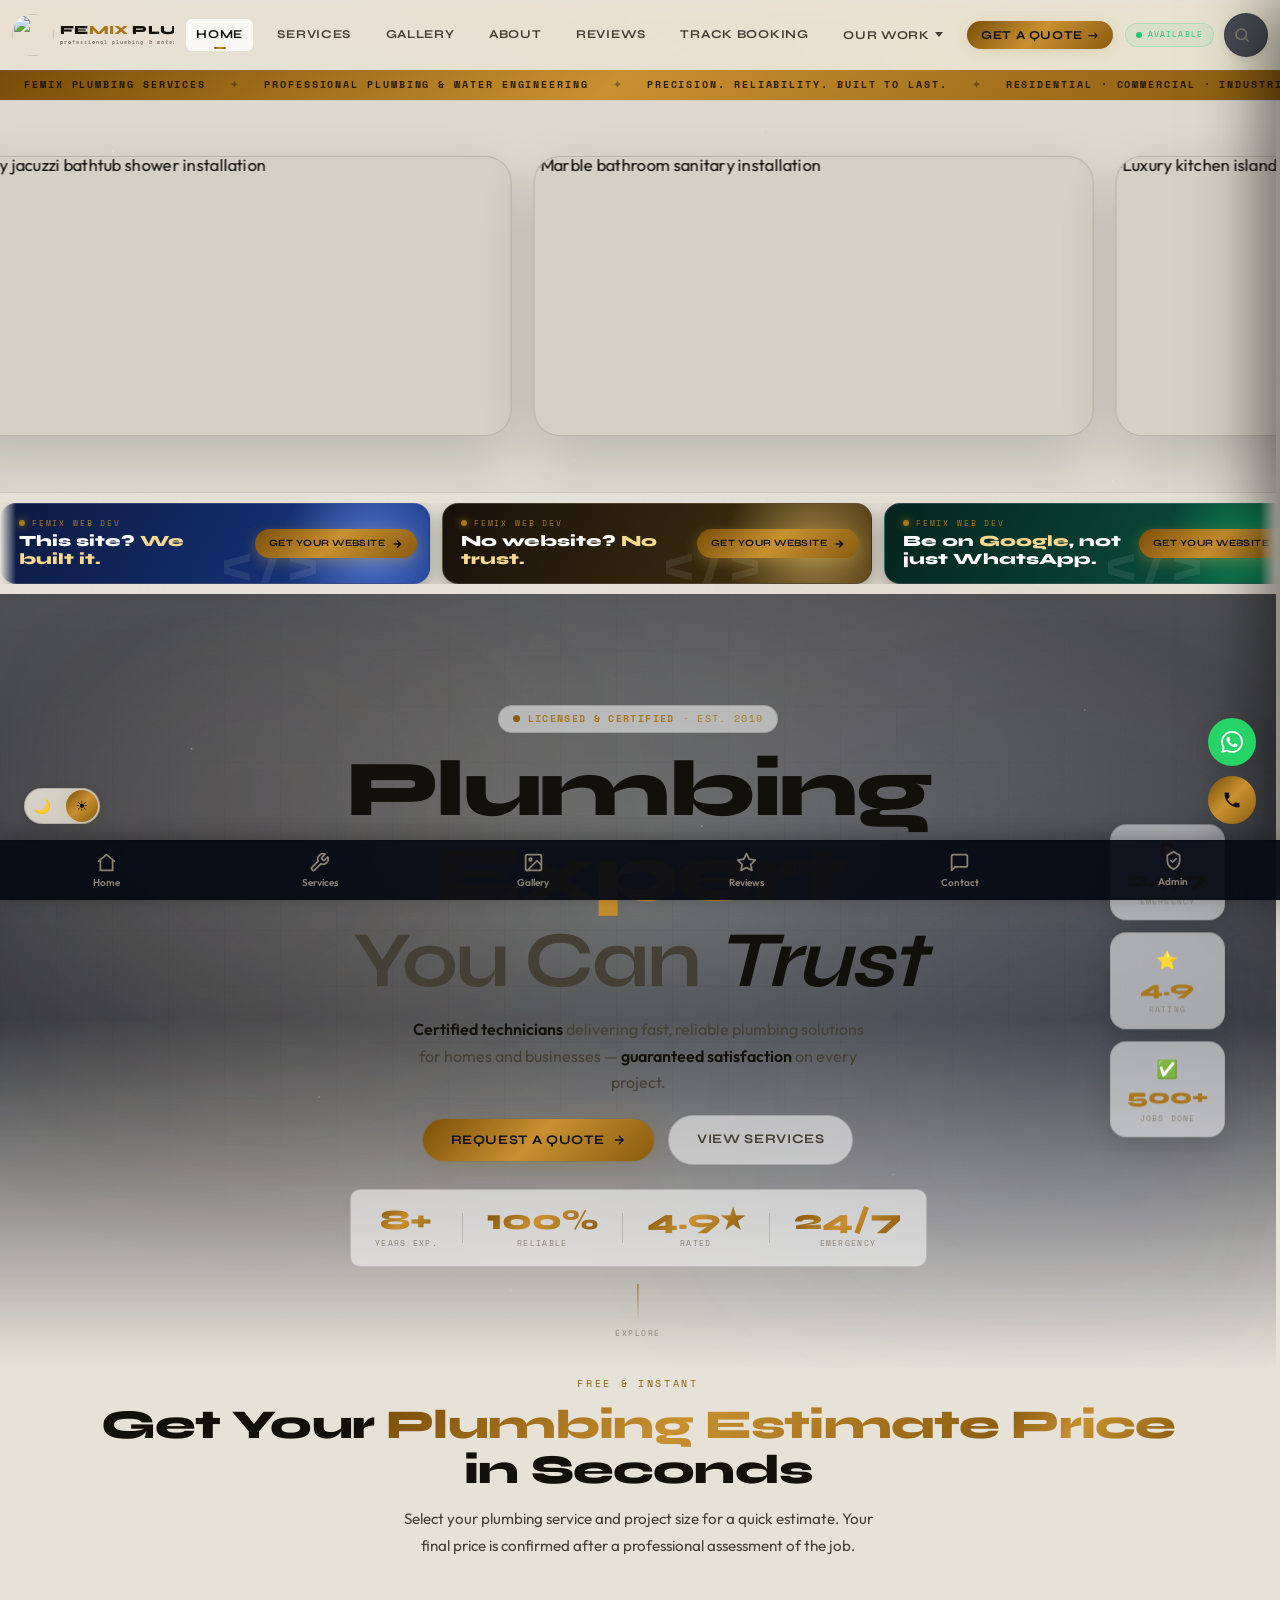
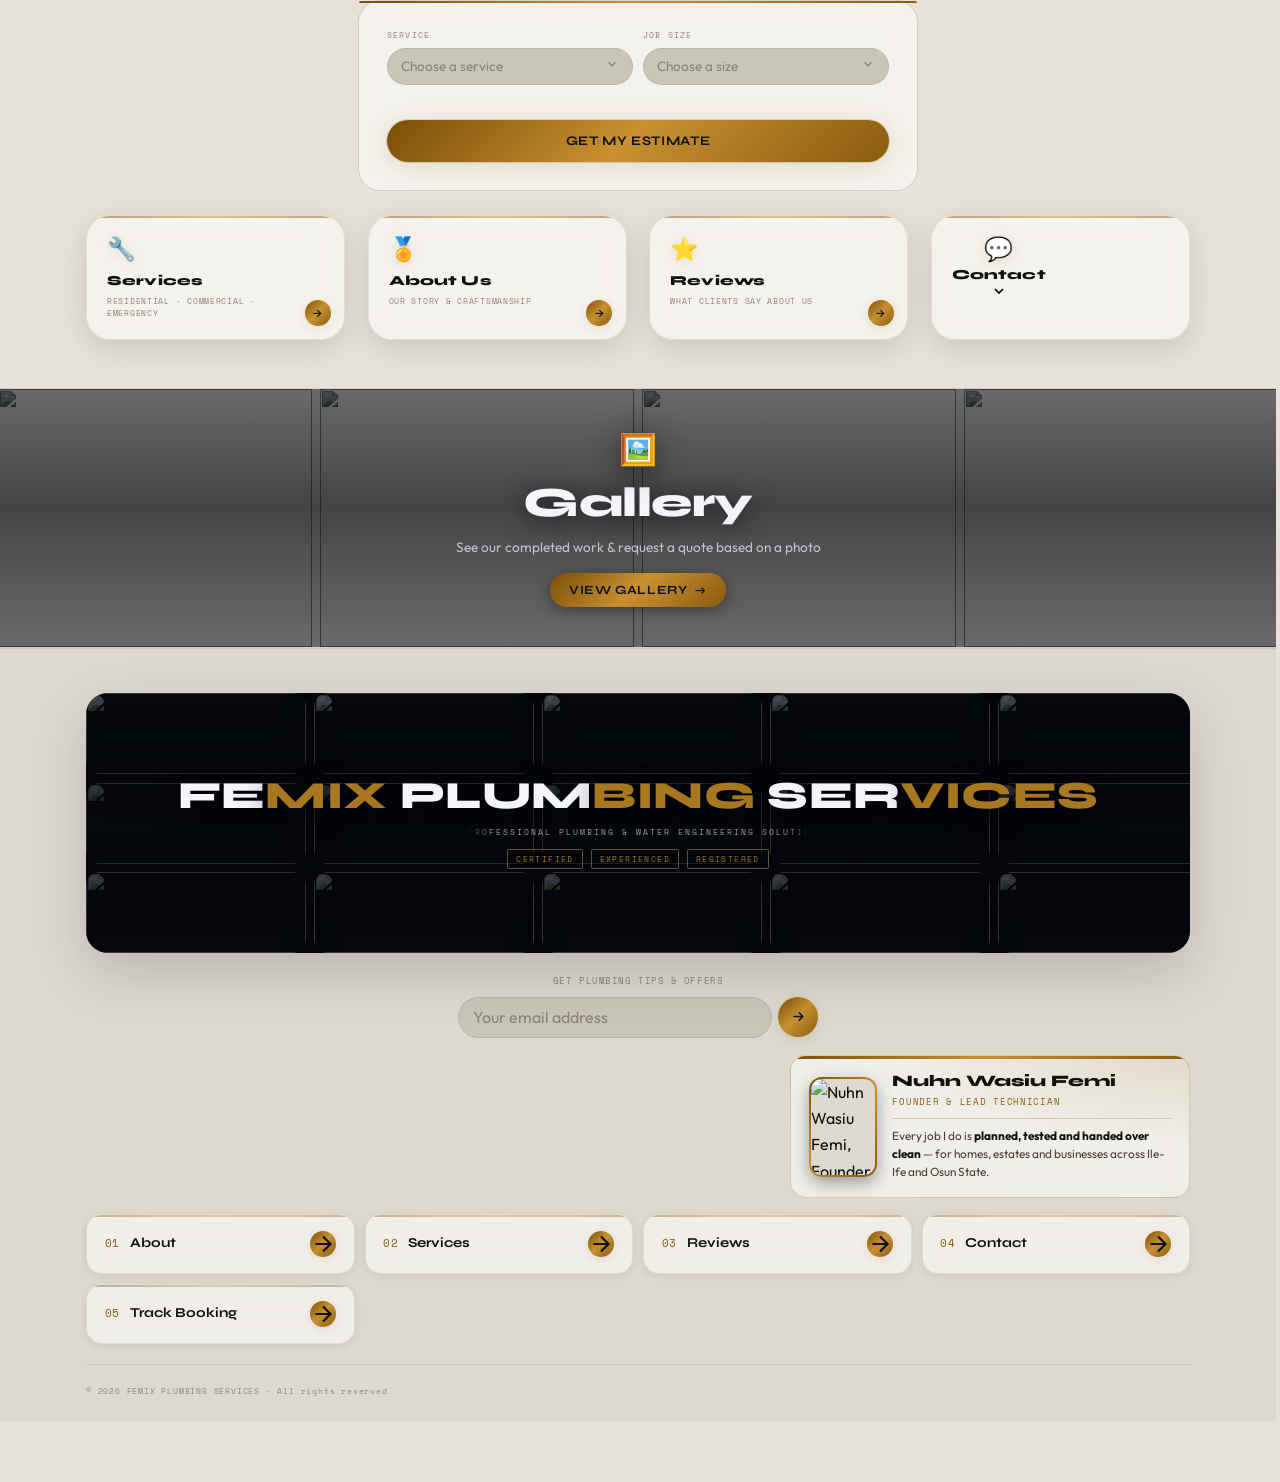
==== commit d8321ab6: "Add files via upload" ====
--- a/index.html
+++ b/index.html
@@ -128,7 +128,7 @@
   }
 }
   </script>
-  <link rel="manifest" href="manifest.json?v=20261012" />
+  <link rel="manifest" href="manifest.json?v=fps2" />
   <title>Femix Plumbing Services — Professional Plumbing & Water Engineering Solutions · Ile Ife</title>
   <link rel="preconnect" href="https://fonts.googleapis.com" />
   <link rel="preconnect" href="https://fonts.gstatic.com" crossorigin />
@@ -143,7 +143,7 @@
   <link rel="icon" type="image/png" sizes="64x64" href="icons/favicon-64.png">
   <link rel="apple-touch-icon" sizes="180x180" href="icons/apple-touch-icon.png">
   <meta name="mobile-web-app-capable" content="yes">
-  <link rel="stylesheet" href="style-dev.css?v=20261012a">
+  <link rel="stylesheet" href="style-dev.css?v=20261013a">
 </head>
 <body>
 
@@ -401,6 +401,10 @@
         <svg width="16" height="16" viewBox="0 0 24 24" fill="none" stroke="currentColor" stroke-width="2" stroke-linecap="round" stroke-linejoin="round"><circle cx="11" cy="11" r="8"/><path d="M21 21l-4.3-4.3"/></svg>
         Track Booking
       </a>
+      <button type="button" class="mob-action-btn mob-action-install" id="installAppBtn" hidden>
+        <svg width="16" height="16" viewBox="0 0 24 24" fill="none" stroke="currentColor" stroke-width="2" stroke-linecap="round" stroke-linejoin="round"><path d="M12 3v12"/><path d="M7 11l5 5 5-5"/><path d="M5 21h14"/></svg>
+        Install FPS app
+      </button>
     </div>
     <div class="mob-drawer-flyer">
     </div>
@@ -1558,7 +1562,7 @@
                         <div class="field-input-wrap">
                           <input id="fname" name="name" type="text" placeholder="Your full name" autocomplete="name" required />
                           <span class="field-check" aria-hidden="true">
-                      <svg width="13" height="13" viewBox="0 0 24 24" fill="none" stroke="currentColor" stroke-width="3" stroke-linecap="round" stroke-linejoin="round"><path d="M20 6L9 17l-5-5"/></svg>
+                            <svg width="13" height="13" viewBox="0 0 24 24" fill="none" stroke="currentColor" stroke-width="3" stroke-linecap="round" stroke-linejoin="round"><path d="M20 6L9 17l-5-5"/></svg>
                           </span>
                         </div>
                       </div>
@@ -2024,7 +2028,7 @@
 
   
 <script src="https://js.paystack.co/v1/inline.js" defer></script>
-<script src="script.js?v=20261012a" defer></script>
+<script src="script.js?v=20261013a" defer></script>
 <script>
 /* Booking date: earliest selectable day is always TODAY (device's local date).
    Re-checked when the tab becomes visible again, so a page left open past
--- a/style-dev.css
+++ b/style-dev.css
@@ -4080,3 +4080,24 @@
 .receipt-dl { width: 100%; margin-bottom: .55rem; }
 .receipt-share { width: 100%; margin-bottom: .55rem; padding: .85rem 1rem; border-radius: var(--radius-pill, 999px); font: inherit; font-weight: 600; font-size: .9rem; cursor: pointer; color: var(--text-primary); background: var(--bg-input); border: 1px solid var(--glass-border2); }
 .receipt-share:hover { border-color: var(--gold); color: var(--gold-lt); }
+
+/* Install FPS app button (mobile drawer) */
+.mob-action-install[hidden] { display: none !important; }
+button.mob-action-install { display: flex; align-items: center; justify-content: center; gap: .5rem; width: 100%; font: inherit; font-weight: 700; cursor: pointer; border: 0; color: #2a1f03; background: var(--grad-gold, #E7C86E); }
+
+/* ══════════ Install-the-app bar ══════════ */
+.install-bar {
+  position: fixed; left: 12px; right: 12px; bottom: calc(var(--tabbar-total) + 12px); z-index: 960;
+  max-width: 480px; margin: 0 auto; display: flex; align-items: center; gap: .75rem; padding: .7rem .8rem;
+  border-radius: 16px; background: var(--bg-raised, #10131f); border: 1px solid var(--gold-ring, rgba(232,200,110,.4));
+  box-shadow: 0 18px 40px -18px rgba(0,0,0,.8); opacity: 0; transform: translateY(14px);
+  transition: opacity .3s ease, transform .3s ease;
+}
+.install-bar.show { opacity: 1; transform: none; }
+.install-bar img { flex: none; border-radius: 10px; }
+.install-bar div { flex: 1; min-width: 0; }
+.install-bar strong { display: block; font-size: .88rem; color: var(--text-primary); }
+.install-bar small { display: block; font-size: .74rem; color: var(--text-muted); margin-top: 1px; }
+.install-go { flex: none; padding: .55rem 1rem; border: 0; border-radius: 999px; font: inherit; font-weight: 700; font-size: .82rem; cursor: pointer; color: #2a1f03; background: var(--grad-gold, #E7C86E); }
+.install-x { flex: none; width: 28px; height: 28px; border: 0; border-radius: 50%; cursor: pointer; color: var(--text-muted); background: transparent; }
+body.is-booking-view .install-bar, body.kb-open .install-bar { display: none; }
